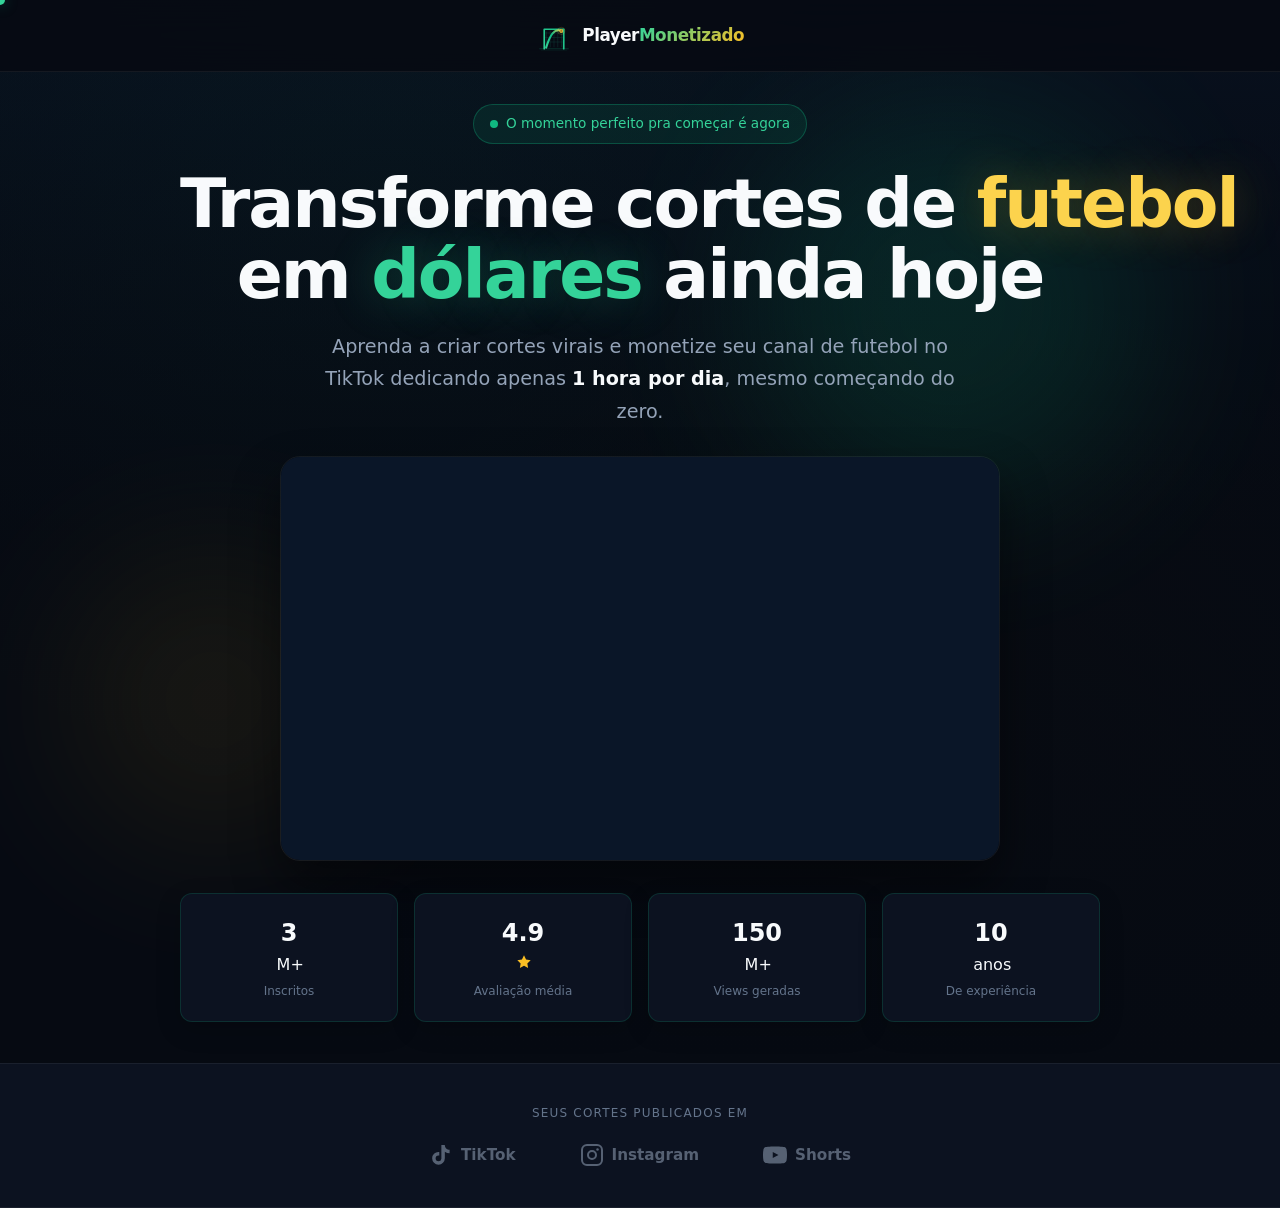
==== index.html @ c1b644a6 "Update asset version and instructor name; change testimonial tag from "Prova social" to "Depoimentos" ====
<!DOCTYPE html>
<html lang="pt-BR">
<head>
  <meta charset="UTF-8">
  <meta name="viewport" content="width=device-width, initial-scale=1.0">
  <meta name="description" content="Player Monetizado. Aprenda a criar cortes virais de futebol e monetize seu canal no TikTok dedicando apenas 1 hora por dia.">
  <title>Player Monetizado</title>
  <meta name="theme-color" content="#060a12">
  <link rel="canonical" href="https://playermonetizado.com.br/">
  <link rel="sitemap" type="application/xml" href="/sitemap.xml">
  <meta property="og:title" content="Player Monetizado">
  <meta property="og:description" content="Plataforma premium para criar, viralizar e monetizar cortes de futebol.">
  <meta property="og:image" content="assets/brand/og-cover.svg">
  <meta property="og:url" content="https://playermonetizado.com.br/">
  <meta property="og:type" content="website">
  <meta property="og:locale" content="pt_BR">
  <meta name="twitter:card" content="summary_large_image">
  <meta name="twitter:title" content="Player Monetizado">
  <meta name="twitter:description" content="Aprenda a criar cortes virais de futebol e monetize seu canal no TikTok.">
  <meta name="twitter:image" content="assets/brand/og-cover.svg">
  <link rel="icon" href="assets/brand/favicon.svg" type="image/svg+xml">
  <script type="application/ld+json">
  {
    "@context": "https://schema.org",
    "@type": "Course",
    "name": "Player Monetizado",
    "description": "Treinamento para transformar lances de futebol em cortes virais e monetizar no TikTok, Reels e Shorts.",
    "url": "https://playermonetizado.com.br/",
    "image": "https://playermonetizado.com.br/assets/brand/og-cover.svg",
    "inLanguage": "pt-BR",
    "provider": {
      "@type": "Person",
      "name": "Lucas João",
      "sameAs": "https://instagram.com/mitplay10"
    },
    "offers": {
      "@type": "Offer",
      "price": "97.00",
      "priceCurrency": "BRL",
      "availability": "https://schema.org/InStock",
      "url": "https://pay.kiwify.com.br/4Q3618c"
    }
  }
  </script>
  <link rel="apple-touch-icon" href="assets/brand/favicon.svg">
  <link rel="preload" href="assets/fonts/sora-latin-800-normal.woff2" as="font" type="font/woff2" crossorigin>
  <link rel="stylesheet" href="css/critical.min.css?v=a1d84f64c5">
  <link rel="stylesheet" href="css/site.min.css?v=a1d84f64c5">
  <meta name="pm-asset-version" content="a1d84f64c5">
</head>
<body>

  <div class="scroll-progress" id="scrollProgress" aria-hidden="true"></div>
  <div class="cursor-glow" id="cursorGlow" aria-hidden="true"></div>
  <div class="cursor-dot" id="cursorDot" aria-hidden="true"></div>



  <!-- Header fixo -->
  <header class="header header--logo-only" id="header">
    <div class="container header__inner">
      <a href="#" class="logo" aria-label="Player Monetizado, início">
        <span class="logo__mark" aria-hidden="true">
          <svg viewBox="0 0 48 48" fill="none" xmlns="http://www.w3.org/2000/svg">
            <defs>
              <linearGradient id="logo-green" x1="8" y1="42" x2="40" y2="12" gradientUnits="userSpaceOnUse">
                <stop stop-color="#34d399"/>
                <stop offset="1" stop-color="#10b981"/>
              </linearGradient>
              <linearGradient id="logo-gold" x1="30" y1="12" x2="38" y2="22" gradientUnits="userSpaceOnUse">
                <stop stop-color="#fbbf24"/>
                <stop offset="1" stop-color="#fcd34d"/>
              </linearGradient>
              <linearGradient id="logo-arc" x1="12" y1="40" x2="36" y2="14" gradientUnits="userSpaceOnUse">
                <stop stop-color="#34d399"/>
                <stop offset=".55" stop-color="#10b981"/>
                <stop offset="1" stop-color="#fcd34d"/>
              </linearGradient>
            </defs>
            <path d="M5 41H43" stroke="#10b981" stroke-opacity=".22" stroke-width="1.5" stroke-linecap="round"/>
            <path d="M7 43H41" stroke="#10b981" stroke-opacity=".1" stroke-width="1" stroke-linecap="round"/>
            <path d="M11 41V15H37V41" stroke="url(#logo-green)" stroke-width="2.25" stroke-linecap="round" stroke-linejoin="round"/>
            <g stroke="#34d399" stroke-width=".7" opacity=".22">
              <path d="M14 18v21M19 16.5v22.5M24 15.5v23.5M29 16.5v22.5M34 18v21"/>
              <path d="M12.5 20h23M12.5 26h23M12.5 32h23"/>
            </g>
            <path d="M13.5 39.5C18.5 24 24 13 33.8 17.2" stroke="url(#logo-arc)" stroke-width="2.75" stroke-linecap="round"/>
            <circle cx="33.8" cy="17.2" r="2.65" fill="url(#logo-gold)"/>
            <path d="M33.8 15v4.4M32 16l3.6 2.5M32 18.4l3.6-2.4" stroke="#060a12" stroke-width=".5" stroke-linecap="round" opacity=".6"/>
            <circle cx="33.8" cy="17.2" r="4.8" stroke="#fcd34d" stroke-opacity=".24" stroke-width="1" fill="none"/>
          </svg>
        </span>
        <span class="logo__wordmark">
          <span class="logo__player">Player</span><span class="logo__monetizado">Monetizado</span>
        </span>
      </a>
    </div>
  </header>

  <main>

    <!-- Hero -->
    <section class="hero" id="hero">
      <div class="hero__bg" aria-hidden="true">
        <div class="hero__video-wrap"></div>
        <div class="hero__overlay"></div>
        <div class="hero__glow hero__glow--1"></div>
        <div class="hero__glow hero__glow--2"></div>
      </div>
      <div class="container hero__layout">
        <div class="hero__content">
        <div class="hero__badge reveal" data-cms="hero.badge">
          <span class="pulse-dot"></span>
          O momento perfeito pra começar é agora
        </div>
        <h1 class="hero__title reveal">
          <span class="hero__title-line">Transforme cortes de <span class="hero__title-accent hero__title-accent--gold" data-cms="hero.titleAccent1">futebol</span></span>
          <span class="hero__title-line">em <span class="hero__title-accent hero__title-accent--green" data-cms="hero.titleAccent2">dólares</span>  ainda hoje
        </h1>
        <p class="hero__subtitle reveal" data-cms="hero.subtitle">
          Aprenda a criar cortes virais e monetize seu canal de futebol no TikTok dedicando apenas <strong>1 hora por dia</strong>, mesmo começando do zero.
        </p>
        <div class="hero__demo reveal" id="vsl">
          <div class="hero-vsl" id="heroVsl" data-vsl-video-id="vid-6a0911f9f38f377fba3e82ea">
            <button type="button" class="vsl-facade" id="vslFacade" aria-label="Assistir apresentação em vídeo">
              <span class="vsl-facade__play">
                <svg viewBox="0 0 24 24" fill="currentColor" aria-hidden="true"><path d="M8 5v14l11-7z"/></svg>
              </span>
            </button>
          </div>
        </div>

        <div class="hero__stats reveal">
          <div class="stat-card">
            <span class="stat-card__value">3</span><span class="stat-card__suffix">M+</span>
            <span class="stat-card__label">Inscritos</span>
          </div>
          <div class="stat-card">
            <span class="stat-card__value">4.9</span><span class="stat-card__suffix"><svg class="icon-star" viewBox="0 0 24 24" aria-hidden="true"><polygon points="12 2 15.09 8.26 22 9.27 17 14.14 18.18 21.02 12 17.77 5.82 21.02 7 14.14 2 9.27 8.91 8.26 12 2"/></svg></span></span>
            <span class="stat-card__label">Avaliação média</span>
          </div>
          <div class="stat-card">
            <span class="stat-card__value">150</span><span class="stat-card__suffix">M+</span>
            <span class="stat-card__label">Views geradas</span>
          </div>
          <div class="stat-card">
            <span class="stat-card__value">10</span><span class="stat-card__suffix"> anos</span>
            <span class="stat-card__label">De experiência</span>
          </div>
        </div>
        </div>
      </div>
    </section>

    <!-- Logos / Social proof -->
    <section class="logos-bar" aria-label="Plataformas e parceiros">
      <div class="container">
        <p class="logos-bar__label">Seus cortes publicados em</p>
        <div class="logos-bar__grid">
          <div class="logo-item">
            <svg class="logo-item__icon" viewBox="0 0 24 24" aria-hidden="true"><path fill="currentColor" d="M19.59 6.69a4.83 4.83 0 01-3.77-4.25V2h-3.45v13.67a2.89 2.89 0 01-2.88 2.5 2.89 2.89 0 01-2.89-2.89 2.89 2.89 0 012.89-2.89c.28 0 .54.04.79.1V9.01a6.27 6.27 0 00-.79-.05 6.34 6.34 0 00-6.34 6.34 6.34 6.34 0 0012.68 0V8.69a8.18 8.18 0 004.77 1.52V6.76a4.85 4.85 0 01-1.01-.07z"/></svg>
            <span>TikTok</span>
          </div>
          <div class="logo-item">
            <svg class="logo-item__icon" viewBox="0 0 24 24" aria-hidden="true" fill="none" stroke="currentColor" stroke-width="2"><rect x="2" y="2" width="20" height="20" rx="5"/><circle cx="12" cy="12" r="4"/><circle cx="17.5" cy="6.5" r="1.25" fill="currentColor" stroke="none"/></svg>
            <span>Instagram</span>
          </div>
          <div class="logo-item">
            <svg class="logo-item__icon" viewBox="0 0 24 24" aria-hidden="true"><path fill="currentColor" d="M23.5 6.2a3 3 0 00-2.1-2.1C19.5 3.5 12 3.5 12 3.5s-7.5 0-9.4.6A3 3 0 00.5 6.2 31 31 0 000 12a31 31 0 00.5 5.8 3 3 0 002.1 2.1c1.9.6 9.4.6 9.4.6s7.5 0 9.4-.6a3 3 0 002.1-2.1A31 31 0 0024 12a31 31 0 00-.5-5.8zM9.75 15.02V8.98L15.5 12l-5.75 3.02z"/></svg>
            <span>Shorts</span>
          </div>
        </div>
      </div>
    </section>
    <section class="depois3minutos hidden">    <!-- Problema -->
      <section class="section section--problem section--grid" id="problema">
        <div class="container">
          <div class="section-header reveal">
            <span class="section-tag">O cenário atual</span>
            <h2 class="section-title">Talvez você já <span class="gradient-text">tenha tentado</span></h2>
          </div>
          <div class="pain-grid">
            <article class="pain-card reveal">
              <div class="pain-card__icon pain-card__icon--down">
                <svg viewBox="0 0 24 24" fill="none" stroke="currentColor" stroke-width="1.5"><polyline points="23 18 13.5 8.5 8.5 13.5 1 6"/><polyline points="17 18 23 18 23 12"/></svg>
              </div>
              <h3>Cortes travados em 200 views</h3>
              <p>Postar cortes sem gancho e sem retenção faz o algoritmo ignorar seu perfil completamente.</p>
            </article>
            <article class="pain-card reveal">
              <div class="pain-card__icon pain-card__icon--alert">
                <svg viewBox="0 0 24 24" fill="none" stroke="currentColor" stroke-width="1.5"><path d="M10.29 3.86L1.82 18a2 2 0 001.71 3h16.94a2 2 0 001.71-3L13.71 3.86a2 2 0 00-3.42 0z"/><line x1="12" y1="9" x2="12" y2="13"/><line x1="12" y1="17" x2="12.01" y2="17"/></svg>
              </div>
              <h3>Horas montando cortes, vídeo derrubado</h3>
              <p>Direitos autorais e músicas erradas derrubam seu corte antes mesmo de viralizar.</p>
            </article>
            <article class="pain-card reveal">
              <div class="pain-card__icon pain-card__icon--target">
                <svg viewBox="0 0 24 24" fill="none" stroke="currentColor" stroke-width="1.5"><circle cx="12" cy="12" r="10"/><circle cx="12" cy="12" r="6"/><circle cx="12" cy="12" r="2"/></svg>
              </div>
              <h3>Algoritmo sem direção</h3>
              <p>Tentar entender o TikTok e Reels sem um método claro é como chutar no escuro.</p>
            </article>
          </div>
          <blockquote class="problem-quote reveal">
            <p>O problema não é o seu esforço. <strong>É o seu método.</strong> No jogo dos cortes no TikTok e Reels, quem não domina a retenção, é ignorado.</p>
          </blockquote>
        </div>
      </section>
  
      <!-- Solução / Método -->
      <section class="section section--solution" id="metodo">
        <div class="container">
          <div class="solution-grid">
            <div class="solution-content reveal">
              <span class="section-tag section-tag--gold">A solução</span>
              <h2 class="section-title" data-cms="course.title">Programa <span class="gradient-text">Player Monetizado</span></h2>
              <p class="section-desc" data-cms="course.description">O treinamento definitivo para transformar sua paixão pelo futebol em um canal de cortes que gera renda em dólares.</p>
              <p data-cms="course.extraText">Condensei anos de testes com cortes virais de futebol em um roteiro que qualquer pessoa pode seguir, mesmo que você nunca tenha postado um corte na vida.</p>
              <div class="solution-highlight">
                <div class="solution-highlight__icon">
                  <svg viewBox="0 0 24 24" fill="none" stroke="currentColor" stroke-width="1.5"><path d="M6 9H4.5a2.5 2.5 0 010-5H6"/><path d="M18 9h1.5a2.5 2.5 0 000-5H18"/><path d="M4 22h16"/><path d="M10 14.66V17c0 .55-.47.98-.97 1.21C7.85 18.75 7 20.24 7 22"/><path d="M14 14.66V17c0 .55.47.98.97 1.21C16.15 18.75 17 20.24 17 22"/><path d="M18 2H6v7a6 6 0 0012 0V2z"/></svg>
                </div>
                <div>
                  <strong data-cms="course.highlightTitle">O futebol não para</strong>
                  <p data-cms="course.highlightText">Brasileirão, Libertadores, Champions, mercado da bola… Todo dia saem lances virais. Quem montar canal de cortes agora capta audiência o ano inteiro.</p>
                </div>
              </div>
              <ul class="check-list" data-cms="course.items">
                <li>Método passo a passo do zero ao avançado</li>
                <li>Cortes de alta retenção que dominam o algoritmo</li>
                <li>Monetização em dólares com múltiplas fontes de renda</li>
                <li>Apenas 1 hora por dia para montar e postar</li>
              </ul>
              <a href="#preco" class="btn btn--primary btn--lg solution-cta checkout-link" data-cms="course.ctaText">Quero montar meu canal de cortes</a>
            </div>
            <div class="solution-visual reveal">
              <div class="glass-card solution-card">
                <div class="solution-card__header">
                  <span class="solution-card__badge">Método validado</span>
                  <span class="solution-card__rating"><svg class="icon-star" viewBox="0 0 24 24" aria-hidden="true"><polygon points="12 2 15.09 8.26 22 9.27 17 14.14 18.18 21.02 12 17.77 5.82 21.02 7 14.14 2 9.27 8.91 8.26 12 2"/></svg> 4.9</span>
                </div>
                <div class="solution-card__metrics">
                  <div class="metric">
                    <span class="metric__value count-up">+340%</span>
                    <span class="metric__label">Retenção média</span>
                  </div>
                  <div class="metric">
                    <span class="metric__value count-up">7 dias</span>
                    <span class="metric__label">Primeiros resultados</span>
                  </div>
                  <div class="metric">
                    <span class="metric__value count-up">100%</span>
                    <span class="metric__label">Online</span>
                  </div>
                </div>
                <div class="solution-card__footer">
                  <span class="inline-check"><svg viewBox="0 0 24 24" fill="none" stroke="currentColor" stroke-width="2.5" aria-hidden="true"><polyline points="20 6 9 17 4 12"/></svg> Acesso imediato após pagamento</span>
                </div>
              </div>
            </div>
          </div>
        </div>
      </section>
  
  
  
  
  
  
  
  
  
  
      <!-- Quem ensina -->
      <section class="section section--instructor" id="instrutor">
        <div class="container">
          <div class="instructor-grid">
            <div class="instructor-visual reveal">
              <a href="https://instagram.com/mitplay10" class="instructor-photo glass-card" target="_blank" rel="noopener noreferrer" data-cms="instructor.photoLink" aria-label="Instagram de Lucas João">
                <img src="assets/edits/lucas-joao.png" alt="Lucas João, criador do Player Monetizado" width="400" height="480" loading="lazy" data-cms="instructor.photo">
                <span class="instructor-photo__ig-bubble">
                  <svg class="instructor-photo__ig-icon" viewBox="0 0 24 24" aria-hidden="true">
                    <defs>
                      <linearGradient id="ig-gradient" x1="0%" y1="100%" x2="100%" y2="0%">
                        <stop offset="0%" stop-color="#feda75"/>
                        <stop offset="25%" stop-color="#fa7e1e"/>
                        <stop offset="50%" stop-color="#d62976"/>
                        <stop offset="75%" stop-color="#962fbf"/>
                        <stop offset="100%" stop-color="#4f5bd5"/>
                      </linearGradient>
                    </defs>
                    <rect x="2" y="2" width="20" height="20" rx="5" fill="none" stroke="url(#ig-gradient)" stroke-width="2"/>
                    <circle cx="12" cy="12" r="4.5" fill="none" stroke="url(#ig-gradient)" stroke-width="2"/>
                    <circle cx="17.4" cy="6.6" r="1.2" fill="url(#ig-gradient)"/>
                  </svg>
                  <span data-cms="instructor.photoBubble">@mitplay10</span>
                </span>
                <div class="instructor-photo__badge">Criador do método</div>
              </a>
            </div>
            <div class="instructor-content reveal">
              <span class="section-tag">Quem ensina</span>
              <h2 class="section-title"><span class="gradient-text" data-cms="instructor.name">Lucas João</span></h2>
              <p class="instructor-lead" data-cms="instructor.bio">Criador do Player Monetizado e especialista em cortes de futebol de alta retenção para TikTok, Reels e Shorts.</p>
              <p data-cms="instructor.bioExtra">Lucas condensou anos de testes com cortes virais de futebol em um método passo a passo, pensado para quem quer começar do zero, montar cortes pelo celular e monetizar com consistência.</p>
              <ul class="instructor-highlights" data-cms="instructor.highlights">
                <li>10+ anos criando conteúdo esportivo</li>
                <li>Método focado em canais de cortes virais</li>
                <li>Alunos monetizando com o Fundo de Criadores</li>
                <li>Suporte via comunidade VIP de Players</li>
              </ul>
            </div>
          </div>
  
          <div class="instructor-stats reveal">
            <div class="about-stat glass-card">
              <span class="about-stat__value">10+</span>
              <span class="about-stat__label">Anos de experiência</span>
            </div>
            <div class="about-stat glass-card">
              <span class="about-stat__value">3M+</span>
              <span class="about-stat__label">Inscritos</span>
            </div>
            <div class="about-stat glass-card">
              <span class="about-stat__value">150M+</span>
              <span class="about-stat__label">Views geradas</span>
            </div>
            <div class="about-stat glass-card">
              <span class="about-stat__value">4.9<svg class="icon-star" viewBox="0 0 24 24" aria-hidden="true"><polygon points="12 2 15.09 8.26 22 9.27 17 14.14 18.18 21.02 12 17.77 5.82 21.02 7 14.14 2 9.27 8.91 8.26 12 2"/></svg></span>
              <span class="about-stat__label">Satisfação</span>
            </div>
          </div>
        </div>
      </section>
  
      <!-- Módulos -->
      <section class="section section--modules section--grid" id="modulos">
        <div class="container">
          <div class="section-header section-header--center reveal">
            <span class="section-tag">Conteúdo do curso</span>
            <h2 class="section-title" data-cms="modules.title">O que você vai <span class="gradient-text">aprender</span></h2>
            <p class="section-desc" data-cms="modules.subtitle">4 módulos completos para dominar canais de cortes de futebol</p>
          </div>
          <div class="modules-grid" data-cms="modules.grid">
            <article class="module-card reveal">
              <div class="module-card__number">01</div>
              <div class="module-card__icon">
                <svg viewBox="0 0 24 24" fill="none" stroke="currentColor" stroke-width="1.5"><circle cx="11" cy="11" r="8"/><path d="M21 21l-4.35-4.35"/></svg>
              </div>
              <h3>Mineração de Conteúdo</h3>
              <p>Onde encontrar lances em 4K e 60fps sem marca d'água e como transformá-los em cortes prontos para viralizar.</p>
              <ul class="module-card__topics">
                <li>Fontes premium de lances</li>
                <li>Setup de canal de cortes</li>
                <li>Nichagem em futebol</li>
              </ul>
            </article>
            <article class="module-card reveal">
              <div class="module-card__number">02</div>
              <div class="module-card__icon">
                <svg viewBox="0 0 24 24" fill="none" stroke="currentColor" stroke-width="1.5"><path d="M15 10l4.553-2.276A1 1 0 0121 8.618v6.764a1 1 0 01-1.447.894L15 14M5 18h8a2 2 0 002-2V8a2 2 0 00-2-2H5a2 2 0 00-2 2v8a2 2 0 002 2z"/></svg>
              </div>
              <h3>Montagem de Cortes</h3>
              <p>Como montar cortes rápidos com gancho forte, legendas que prendem e o timing certo para viralizar no TikTok e Reels.</p>
              <ul class="module-card__topics">
                <li>Ganchos de abertura</li>
                <li>Legendas dinâmicas</li>
                <li>Timing e ritmo viral</li>
              </ul>
            </article>
            <article class="module-card reveal">
              <div class="module-card__number">03</div>
              <div class="module-card__icon">
                <svg viewBox="0 0 24 24" fill="none" stroke="currentColor" stroke-width="1.5"><path d="M13 10V3L4 14h7v7l9-11h-7z"/></svg>
              </div>
              <h3>Viralização de Cortes</h3>
              <p>O gancho de 3 segundos: como fazer o espectador assistir o corte até o final e compartilhar.</p>
              <ul class="module-card__topics">
                <li>Ganchos de 3 segundos</li>
                <li>Retenção máxima</li>
                <li>Engajamento estratégico</li>
              </ul>
            </article>
            <article class="module-card reveal">
              <div class="module-card__number">04</div>
              <div class="module-card__icon">
                <svg viewBox="0 0 24 24" fill="none" stroke="currentColor" stroke-width="1.5"><path d="M12 8c-1.657 0-3 .895-3 2s1.343 2 3 2 3 .895 3 2-1.343 2-3 2m0-8c1.11 0 2.08.402 2.599 1M12 8V7m0 1v8m0 0v1m0-1c-1.11 0-2.08-.402-2.599-1M21 12a9 9 0 11-18 0 9 9 0 0118 0z"/></svg>
              </div>
              <h3>Monetização e Parcerias</h3>
              <p>Como monetizar seu canal de cortes com Fundo de Criadores, parcerias e afiliados.</p>
              <ul class="module-card__topics">
                <li>Fundo de Criadores</li>
                <li>Parcerias estratégicas</li>
                <li>Monetização em dólares</li>
              </ul>
            </article>
          </div>
        </div>
      </section>
  
      <!-- Depoimentos -->
      <section class="section section--results" id="depoimentos">
        <div class="container">
          <div class="section-header section-header--center reveal">
            <span class="section-tag" data-cms="testimonials.tag">Depoimentos</span>
            <h2 class="section-title" data-cms="testimonials.title">O que nossos alunos <span class="gradient-text">dizem</span></h2>
            <p class="section-desc" data-cms="testimonials.subtitle">Criadores de cortes que já aplicaram o método</p>
          </div>

          <div class="social-proof reveal">
            <div class="social-proof__intro">
              <h3 class="social-proof__title">Prints reais no WhatsApp</h3>
              <p class="social-proof__desc">Conversas enviadas pelos alunos com pagamentos e resultados reais</p>
            </div>

            <div class="social-proof-slider" id="socialProofSlider">
              <div class="social-proof-slider__frame">
                <button type="button" class="social-proof-slider__nav social-proof-slider__nav--prev" aria-label="Prova anterior">
                  <svg viewBox="0 0 24 24" aria-hidden="true"><path d="M15 18l-6-6 6-6" fill="none" stroke="currentColor" stroke-width="2" stroke-linecap="round" stroke-linejoin="round"/></svg>
                </button>

                <div class="social-proof-slider__viewport">
                  <ul class="social-proof-slider__track" id="socialProofTrack" aria-live="polite">
                    <li class="social-proof-slide is-active">
                      <figure class="social-proof-slide__frame glass-card">
                        <img src="assets/social-proof/jose-pereira.png" alt="Print de WhatsApp de José Pereira mostrando pagamento de R$ 9.357,48 da TikTok" width="390" height="844" loading="eager" decoding="async">
                        <figcaption>
                          <strong>José Pereira</strong>
                          <span>R$ 9.357,48 · Recompensas de Criador</span>
                        </figcaption>
                      </figure>
                    </li>
                    <li class="social-proof-slide" aria-hidden="true">
                      <figure class="social-proof-slide__frame glass-card">
                        <img src="assets/social-proof/fernando-morais.png" alt="Print de WhatsApp de Fernando Morais mostrando pagamento de USD 110,23" width="390" height="844" loading="lazy" decoding="async">
                        <figcaption>
                          <strong>Fernando Morais</strong>
                          <span>USD 110,23 · Primeiro pagamento em dólar</span>
                        </figcaption>
                      </figure>
                    </li>
                    <li class="social-proof-slide" aria-hidden="true">
                      <figure class="social-proof-slide__frame glass-card">
                        <img src="assets/social-proof/alexandre-silva.png" alt="Print de WhatsApp de Alexandre Silva mostrando corte com 2,1 milhões de curtidas" width="390" height="844" loading="lazy" decoding="async">
                        <figcaption>
                          <strong>Alexandre Silva</strong>
                          <span>2,1M curtidas · 100% pelo celular</span>
                        </figcaption>
                      </figure>
                    </li>
                  </ul>
                </div>

                <button type="button" class="social-proof-slider__nav social-proof-slider__nav--next" aria-label="Próxima prova">
                  <svg viewBox="0 0 24 24" aria-hidden="true"><path d="M9 18l6-6-6-6" fill="none" stroke="currentColor" stroke-width="2" stroke-linecap="round" stroke-linejoin="round"/></svg>
                </button>
              </div>
            </div>
          </div>

          <div class="testimonials-marquee reveal">
            <div class="testimonials-marquee__viewport">
              <div class="testimonials-marquee__track" id="testimonialsTrack" data-cms="testimonials.grid">
            <article class="testimonial-card glass-card reveal">
              <header class="testimonial-card__header">
                <img src="assets/testimonials/felipe.png" alt="Felipe Morais" class="testimonial-card__avatar" width="56" height="56" loading="eager" decoding="async">
                <div class="testimonial-card__author">
                  <strong>Felipe Morais</strong>
                  <span><span class="count-up">15</span> min por corte · <span class="count-up" data-count="100" data-suffix="%">0</span> celular</span>
                </div>
              </header>
              <div class="testimonial-card__stars" aria-label="5 estrelas">
                <svg class="icon-star" viewBox="0 0 24 24" aria-hidden="true"><polygon points="12 2 15.09 8.26 22 9.27 17 14.14 18.18 21.02 12 17.77 5.82 21.02 7 14.14 2 9.27 8.91 8.26 12 2"/></svg>
                <svg class="icon-star" viewBox="0 0 24 24" aria-hidden="true"><polygon points="12 2 15.09 8.26 22 9.27 17 14.14 18.18 21.02 12 17.77 5.82 21.02 7 14.14 2 9.27 8.91 8.26 12 2"/></svg>
                <svg class="icon-star" viewBox="0 0 24 24" aria-hidden="true"><polygon points="12 2 15.09 8.26 22 9.27 17 14.14 18.18 21.02 12 17.77 5.82 21.02 7 14.14 2 9.27 8.91 8.26 12 2"/></svg>
                <svg class="icon-star" viewBox="0 0 24 24" aria-hidden="true"><polygon points="12 2 15.09 8.26 22 9.27 17 14.14 18.18 21.02 12 17.77 5.82 21.02 7 14.14 2 9.27 8.91 8.26 12 2"/></svg>
                <svg class="icon-star" viewBox="0 0 24 24" aria-hidden="true"><polygon points="12 2 15.09 8.26 22 9.27 17 14.14 18.18 21.02 12 17.77 5.82 21.02 7 14.14 2 9.27 8.91 8.26 12 2"/></svg>
              </div>
              <p>"Achei que precisava de PC, mas monto meus cortes pelo celular em 15 min."</p>
            </article>
            <article class="testimonial-card glass-card reveal">
              <header class="testimonial-card__header">
                <img src="assets/testimonials/henrique.png" alt="Henrique Souza" class="testimonial-card__avatar" width="56" height="56" loading="eager" decoding="async">
                <div class="testimonial-card__author">
                  <strong>Henrique Souza</strong>
                  <span>R$<span class="count-up" data-count="10" data-suffix="K+">10</span>/mês · Fundo de Criadores</span>
                </div>
              </header>
              <div class="testimonial-card__stars" aria-label="5 estrelas">
                <svg class="icon-star" viewBox="0 0 24 24" aria-hidden="true"><polygon points="12 2 15.09 8.26 22 9.27 17 14.14 18.18 21.02 12 17.77 5.82 21.02 7 14.14 2 9.27 8.91 8.26 12 2"/></svg>
                <svg class="icon-star" viewBox="0 0 24 24" aria-hidden="true"><polygon points="12 2 15.09 8.26 22 9.27 17 14.14 18.18 21.02 12 17.77 5.82 21.02 7 14.14 2 9.27 8.91 8.26 12 2"/></svg>
                <svg class="icon-star" viewBox="0 0 24 24" aria-hidden="true"><polygon points="12 2 15.09 8.26 22 9.27 17 14.14 18.18 21.02 12 17.77 5.82 21.02 7 14.14 2 9.27 8.91 8.26 12 2"/></svg>
                <svg class="icon-star" viewBox="0 0 24 24" aria-hidden="true"><polygon points="12 2 15.09 8.26 22 9.27 17 14.14 18.18 21.02 12 17.77 5.82 21.02 7 14.14 2 9.27 8.91 8.26 12 2"/></svg>
                <svg class="icon-star" viewBox="0 0 24 24" aria-hidden="true"><polygon points="12 2 15.09 8.26 22 9.27 17 14.14 18.18 21.02 12 17.77 5.82 21.02 7 14.14 2 9.27 8.91 8.26 12 2"/></svg>
              </div>
              <p>"Já estou faturando mais de R$<span class="count-up" data-count="10000" data-decimals="0">0</span> por mês postando cortes de futebol!"</p>
            </article>
            <article class="testimonial-card glass-card reveal">
              <header class="testimonial-card__header">
                <img src="assets/testimonials/rafael.png" alt="Rafael Costa" class="testimonial-card__avatar" width="56" height="56" loading="eager" decoding="async">
                <div class="testimonial-card__author">
                  <strong>Rafael Costa</strong>
                  <span><span class="count-up" data-count="80" data-suffix="K">80</span> views · <span class="count-up">14</span> dias</span>
                </div>
              </header>
              <div class="testimonial-card__stars" aria-label="5 estrelas">
                <svg class="icon-star" viewBox="0 0 24 24" aria-hidden="true"><polygon points="12 2 15.09 8.26 22 9.27 17 14.14 18.18 21.02 12 17.77 5.82 21.02 7 14.14 2 9.27 8.91 8.26 12 2"/></svg>
                <svg class="icon-star" viewBox="0 0 24 24" aria-hidden="true"><polygon points="12 2 15.09 8.26 22 9.27 17 14.14 18.18 21.02 12 17.77 5.82 21.02 7 14.14 2 9.27 8.91 8.26 12 2"/></svg>
                <svg class="icon-star" viewBox="0 0 24 24" aria-hidden="true"><polygon points="12 2 15.09 8.26 22 9.27 17 14.14 18.18 21.02 12 17.77 5.82 21.02 7 14.14 2 9.27 8.91 8.26 12 2"/></svg>
                <svg class="icon-star" viewBox="0 0 24 24" aria-hidden="true"><polygon points="12 2 15.09 8.26 22 9.27 17 14.14 18.18 21.02 12 17.77 5.82 21.02 7 14.14 2 9.27 8.91 8.26 12 2"/></svg>
                <svg class="icon-star" viewBox="0 0 24 24" aria-hidden="true"><polygon points="12 2 15.09 8.26 22 9.27 17 14.14 18.18 21.02 12 17.77 5.82 21.02 7 14.14 2 9.27 8.91 8.26 12 2"/></svg>
              </div>
              <p>"Em 2 semanas meu corte passou de <span class="count-up">300</span> views para <span class="count-up" data-count="80" data-suffix=" mil">80</span>. O gancho de 3 segundos mudou tudo."</p>
            </article>
            <article class="testimonial-card glass-card reveal">
              <header class="testimonial-card__header">
                <img src="assets/testimonials/pedro.png" alt="Pedro Almeida" class="testimonial-card__avatar" width="56" height="56" loading="eager" decoding="async">
                <div class="testimonial-card__author">
                  <strong>Pedro Almeida</strong>
                  <span>Primeiro corte · <span class="count-up">3</span> dias</span>
                </div>
              </header>
              <div class="testimonial-card__stars" aria-label="5 estrelas">
                <svg class="icon-star" viewBox="0 0 24 24" aria-hidden="true"><polygon points="12 2 15.09 8.26 22 9.27 17 14.14 18.18 21.02 12 17.77 5.82 21.02 7 14.14 2 9.27 8.91 8.26 12 2"/></svg>
                <svg class="icon-star" viewBox="0 0 24 24" aria-hidden="true"><polygon points="12 2 15.09 8.26 22 9.27 17 14.14 18.18 21.02 12 17.77 5.82 21.02 7 14.14 2 9.27 8.91 8.26 12 2"/></svg>
                <svg class="icon-star" viewBox="0 0 24 24" aria-hidden="true"><polygon points="12 2 15.09 8.26 22 9.27 17 14.14 18.18 21.02 12 17.77 5.82 21.02 7 14.14 2 9.27 8.91 8.26 12 2"/></svg>
                <svg class="icon-star" viewBox="0 0 24 24" aria-hidden="true"><polygon points="12 2 15.09 8.26 22 9.27 17 14.14 18.18 21.02 12 17.77 5.82 21.02 7 14.14 2 9.27 8.91 8.26 12 2"/></svg>
                <svg class="icon-star" viewBox="0 0 24 24" aria-hidden="true"><polygon points="12 2 15.09 8.26 22 9.27 17 14.14 18.18 21.02 12 17.77 5.82 21.02 7 14.14 2 9.27 8.91 8.26 12 2"/></svg>
              </div>
              <p>"Comecei do zero e no terceiro dia já tinha meu primeiro corte no ar. O passo a passo é muito claro."</p>
            </article>
            <article class="testimonial-card glass-card reveal">
              <header class="testimonial-card__header">
                <img src="assets/testimonials/marcos.png" alt="Marcos Vieira" class="testimonial-card__avatar" width="56" height="56" loading="eager" decoding="async">
                <div class="testimonial-card__author">
                  <strong>Marcos Vieira</strong>
                  <span><span class="count-up">52</span> anos · Canal novo</span>
                </div>
              </header>
              <div class="testimonial-card__stars" aria-label="5 estrelas">
                <svg class="icon-star" viewBox="0 0 24 24" aria-hidden="true"><polygon points="12 2 15.09 8.26 22 9.27 17 14.14 18.18 21.02 12 17.77 5.82 21.02 7 14.14 2 9.27 8.91 8.26 12 2"/></svg>
                <svg class="icon-star" viewBox="0 0 24 24" aria-hidden="true"><polygon points="12 2 15.09 8.26 22 9.27 17 14.14 18.18 21.02 12 17.77 5.82 21.02 7 14.14 2 9.27 8.91 8.26 12 2"/></svg>
                <svg class="icon-star" viewBox="0 0 24 24" aria-hidden="true"><polygon points="12 2 15.09 8.26 22 9.27 17 14.14 18.18 21.02 12 17.77 5.82 21.02 7 14.14 2 9.27 8.91 8.26 12 2"/></svg>
                <svg class="icon-star" viewBox="0 0 24 24" aria-hidden="true"><polygon points="12 2 15.09 8.26 22 9.27 17 14.14 18.18 21.02 12 17.77 5.82 21.02 7 14.14 2 9.27 8.91 8.26 12 2"/></svg>
                <svg class="icon-star" viewBox="0 0 24 24" aria-hidden="true"><polygon points="12 2 15.09 8.26 22 9.27 17 14.14 18.18 21.02 12 17.77 5.82 21.02 7 14.14 2 9.27 8.91 8.26 12 2"/></svg>
              </div>
              <p>"Achei que era tarde demais, mas em um mês meu canal já estava no Fundo de Criadores. Valeu cada centavo."</p>
            </article>
            <article class="testimonial-card glass-card reveal">
              <header class="testimonial-card__header">
                <img src="assets/testimonials/lucas-tanaka.png" alt="Lucas Tanaka" class="testimonial-card__avatar" width="56" height="56" loading="eager" decoding="async">
                <div class="testimonial-card__author">
                  <strong>Lucas Tanaka</strong>
                  <span><span class="count-up" data-count="120" data-suffix="K">120</span> views · <span class="count-up">1</span> corte</span>
                </div>
              </header>
              <div class="testimonial-card__stars" aria-label="5 estrelas">
                <svg class="icon-star" viewBox="0 0 24 24" aria-hidden="true"><polygon points="12 2 15.09 8.26 22 9.27 17 14.14 18.18 21.02 12 17.77 5.82 21.02 7 14.14 2 9.27 8.91 8.26 12 2"/></svg>
                <svg class="icon-star" viewBox="0 0 24 24" aria-hidden="true"><polygon points="12 2 15.09 8.26 22 9.27 17 14.14 18.18 21.02 12 17.77 5.82 21.02 7 14.14 2 9.27 8.91 8.26 12 2"/></svg>
                <svg class="icon-star" viewBox="0 0 24 24" aria-hidden="true"><polygon points="12 2 15.09 8.26 22 9.27 17 14.14 18.18 21.02 12 17.77 5.82 21.02 7 14.14 2 9.27 8.91 8.26 12 2"/></svg>
                <svg class="icon-star" viewBox="0 0 24 24" aria-hidden="true"><polygon points="12 2 15.09 8.26 22 9.27 17 14.14 18.18 21.02 12 17.77 5.82 21.02 7 14.14 2 9.27 8.91 8.26 12 2"/></svg>
                <svg class="icon-star" viewBox="0 0 24 24" aria-hidden="true"><polygon points="12 2 15.09 8.26 22 9.27 17 14.14 18.18 21.02 12 17.77 5.82 21.02 7 14.14 2 9.27 8.91 8.26 12 2"/></svg>
              </div>
              <p>"Postei um único corte seguindo o método e explodiu. Nunca imaginei que seria tão simples."</p>
            </article>
              </div>
            </div>
          </div>
          <p class="results-disclaimer reveal" data-cms="testimonials.disclaimer">* Resultados variam conforme dedicação, nicho e plataforma. Depoimentos reais de alunos.</p>
        </div>
      </section>
      <!-- Bônus -->
      <section class="section section--bonus" id="bonus">
        <div class="container">
          <div class="section-header section-header--center reveal">
            <span class="section-tag section-tag--gold">Bônus exclusivos</span>
            <h2 class="section-title">Incluso no seu <span class="gradient-text">acesso</span></h2>
            <p class="section-desc">Materiais que, vendidos separadamente, ultrapassariam R$ 528,90</p>
          </div>
          <div class="bonus-grid" data-cms="offer.bonuses">
            <article class="bonus-card reveal">
              <div class="bonus-card__value">R$ 297,90</div>
              <div class="bonus-card__icon">
                <svg viewBox="0 0 24 24" fill="none" stroke="currentColor" stroke-width="1.5"><rect x="2" y="3" width="20" height="14" rx="2"/><line x1="8" y1="21" x2="16" y2="21"/><line x1="12" y1="17" x2="12" y2="21"/></svg>
              </div>
              <h3>Crescimento Acelerado no YouTube</h3>
              <p>Treinamento completo para criar canal profissional do zero, monetizar rapidamente e viralizar com 10 anos de experiência condensados.</p>
            </article>
            <article class="bonus-card reveal">
              <div class="bonus-card__value">R$ 87,00</div>
              <div class="bonus-card__icon">
                <svg viewBox="0 0 24 24" fill="none" stroke="currentColor" stroke-width="1.5"><path d="M12 3l1.5 4.5L18 9l-4.5 1.5L12 15l-1.5-4.5L6 9l4.5-1.5L12 3z"/><path d="M19 13l.75 2.25L22 16l-2.25.75L19 19l-.75-2.25L16 16l2.25-.75L19 13z"/></svg>
              </div>
              <h3>Pack de Overlays Premium</h3>
              <p>Raios, texturas e efeitos prontos para usar nos seus cortes.</p>
            </article>
            <article class="bonus-card reveal">
              <div class="bonus-card__value">R$ 47,00</div>
              <div class="bonus-card__icon">
                <svg viewBox="0 0 24 24" fill="none" stroke="currentColor" stroke-width="1.5"><path d="M9 18V5l12-2v13"/><circle cx="6" cy="18" r="3"/><circle cx="18" cy="16" r="3"/></svg>
              </div>
              <h3>Lista de Músicas Hype</h3>
              <p>As trilhas que estão em alta e não dão bloqueio de copyright.</p>
            </article>
            <article class="bonus-card reveal">
              <div class="bonus-card__value">R$ 97,00</div>
              <div class="bonus-card__icon">
                <svg viewBox="0 0 24 24" fill="none" stroke="currentColor" stroke-width="1.5"><path d="M17 21v-2a4 4 0 00-4-4H5a4 4 0 00-4 4v2"/><circle cx="9" cy="7" r="4"/><path d="M23 21v-2a4 4 0 00-3-3.87"/><path d="M16 3.13a4 4 0 010 7.75"/></svg>
              </div>
              <h3>Comunidade de Players</h3>
              <p>Acesso ao grupo VIP para networking, suporte e troca de estratégias.</p>
            </article>
          </div>
        </div>
      </section>
      <!-- Preço -->
      <section class="section section--pricing" id="preco">
        <div class="container">
          <div class="section-header section-header--center reveal">
            <span class="section-tag">Investimento</span>
            <h2 class="section-title">Quanto vale sua <span class="gradient-text">liberdade</span>?</h2>
            <p class="section-desc">Trabalhe de qualquer lugar postando cortes de futebol de um esporte que você já ama</p>
          </div>
          <div class="pricing-wrapper reveal">
            <div class="pricing-card glass-card">
              <div class="pricing-card__badge" data-cms="offer.badge">Oferta de lançamento</div>
              <h3 class="pricing-card__title" data-cms="offer.productName">Player Monetizado</h3>
              <p class="pricing-card__subtitle" data-cms="offer.productSubtitle">Acesso completo + todos os bônus</p>
              <div class="pricing-card__price">
                <span class="pricing-card__installments" data-cms="offer.installments">12x de R$ 10,03</span>
                <span class="pricing-card__amount" data-cms="offer.currentPrice">R$ 97,00 à vista</span>
              </div>
              <ul class="pricing-card__features">
                <li>4 módulos completos de treinamento</li>
                <li>4 bônus exclusivos (R$ 528,90 de valor)</li>
                <li>Comunidade VIP de Players</li>
                <li>Atualizações gratuitas</li>
                <li>Acesso imediato e vitalício</li>
                <li>Garantia incondicional de 7 dias</li>
              </ul>
              <a href="https://pay.kiwify.com.br/4Q3618c" class="btn btn--primary btn--lg btn--glow btn--block checkout-link" id="checkoutBtn" data-cms="buttons.checkoutText">
                Sim, quero gerar caixa rápido
              </a>
              <div class="pricing-card__secure">
                <svg width="16" height="16" viewBox="0 0 24 24" fill="none" stroke="currentColor" stroke-width="2"><rect x="3" y="11" width="18" height="11" rx="2"/><path d="M7 11V7a5 5 0 0110 0v4"/></svg>
                Pagamento 100% seguro via Kiwify
              </div>
              <div class="pricing-card__comparison">
                <span>Curso comum: <s>R$ 297</s></span>
                <span>Mentoria: <s>R$ 2.000+</s></span>
              </div>
            </div>
            <div class="pricing-guarantee">
              <div class="guarantee-seal">
                <div class="guarantee-seal__icon">
                  <svg viewBox="0 0 24 24" fill="none" stroke="currentColor" stroke-width="1.5"><path d="M12 22s8-4 8-10V5l-8-3-8 3v7c0 6 8 10 8 10z"/></svg>
                </div>
                <div class="guarantee-seal__days">7</div>
                <div class="guarantee-seal__text">DIAS</div>
              </div>
              <h3>Garantia de Risco Zero</h3>
              <p data-cms="offer.guaranteeText">Você tem 7 dias para testar o método. Se não aprender a criar cortes de alta retenção ou não gostar do conteúdo, devolvemos 100% do seu dinheiro. Sem perguntas.</p>
              <a href="https://pay.kiwify.com.br/4Q3618c" class="btn btn--outline btn--lg">Quero começar com risco zero</a>
            </div>
          </div>
        </div>
      </section>
  
      <!-- FAQ -->
      <section class="section section--faq" id="faq">
        <div class="container container--narrow">
          <div class="section-header section-header--center reveal">
            <span class="section-tag">Dúvidas</span>
            <h2 class="section-title" data-cms="faq.title">Perguntas <span class="gradient-text">frequentes</span></h2>
          </div>
          <div class="faq-list" id="faqList" data-cms="faq.list">
            <details class="faq-item reveal">
              <summary class="faq-item__question">
                Preciso aparecer nos vídeos?
                <span class="faq-item__icon" aria-hidden="true"></span>
              </summary>
              <div class="faq-item__answer">
                <p>Não. O método é 100% focado em canais de cortes de futebol sem aparecer. Você trabalha apenas com lances, montagem e postagem estratégica.</p>
              </div>
            </details>
            <details class="faq-item reveal">
              <summary class="faq-item__question">
                Consigo fazer apenas pelo celular?
                <span class="faq-item__icon" aria-hidden="true"></span>
              </summary>
              <div class="faq-item__answer">
                <p>Sim. Todo o processo, da mineração de lances à montagem e postagem dos cortes, pode ser feito direto pelo celular.</p>
              </div>
            </details>
            <details class="faq-item reveal">
              <summary class="faq-item__question">
                Como recebo o acesso?
                <span class="faq-item__icon" aria-hidden="true"></span>
              </summary>
              <div class="faq-item__answer">
                <p>Imediatamente no seu e-mail após a confirmação do pagamento. O acesso é instantâneo e vitalício.</p>
              </div>
            </details>
            <details class="faq-item reveal">
              <summary class="faq-item__question">
                Preciso saber editar vídeos?
                <span class="faq-item__icon" aria-hidden="true"></span>
              </summary>
              <div class="faq-item__answer">
                <p>Não. O método foi criado para iniciantes absolutos. Você aprende a montar cortes do zero, passo a passo, mesmo que nunca tenha publicado um vídeo.</p>
              </div>
            </details>
            <details class="faq-item reveal">
              <summary class="faq-item__question">
                Quanto tempo por dia preciso dedicar?
                <span class="faq-item__icon" aria-hidden="true"></span>
              </summary>
              <div class="faq-item__answer">
                <p>Apenas 1 hora por dia é suficiente para montar, postar e manter consistência no seu canal de cortes.</p>
              </div>
            </details>
            <details class="faq-item reveal">
              <summary class="faq-item__question">
                E se eu não gostar do curso?
                <span class="faq-item__icon" aria-hidden="true"></span>
              </summary>
              <div class="faq-item__answer">
                <p>Você tem 7 dias de garantia incondicional. Se não gostar, basta solicitar o reembolso e devolvemos 100% do valor. Sem perguntas.</p>
              </div>
            </details>
          </div>
        </div>
      </section>
  
      <!-- CTA Final -->
      <section class="section section--cta-final">
        <div class="container">
          <div class="cta-final glass-card reveal">
            <div class="cta-final__glow" aria-hidden="true"></div>
            <h2>Pronto para monetizar seus <span class="gradient-text">cortes</span>?</h2>
            <p>Comece agora e posicione seu canal de futebol ainda hoje.</p>
            <a href="https://pay.kiwify.com.br/4Q3618c" class="btn btn--primary btn--lg btn--glow checkout-link" data-cms="buttons.finalCta">Garantir minha vaga agora</a>
            <span class="cta-final__note">Acesso imediato após o pagamento · Garantia de 7 dias</span>
          </div>
        </div>
      </section>
  
  <!-- Footer -->
  <footer class="footer">
    <div class="container footer__inner">
      <div class="footer__brand">
        <a href="#" class="logo logo--footer" aria-label="Player Monetizado, início">
          <span class="logo__mark" aria-hidden="true">
            <svg viewBox="0 0 48 48" fill="none" xmlns="http://www.w3.org/2000/svg">
              <defs>
                <linearGradient id="footer-green" x1="8" y1="42" x2="40" y2="12" gradientUnits="userSpaceOnUse">
                  <stop stop-color="#34d399"/>
                  <stop offset="1" stop-color="#10b981"/>
                </linearGradient>
                <linearGradient id="footer-gold" x1="30" y1="12" x2="38" y2="22" gradientUnits="userSpaceOnUse">
                  <stop stop-color="#fbbf24"/>
                  <stop offset="1" stop-color="#fcd34d"/>
                </linearGradient>
                <linearGradient id="footer-arc" x1="12" y1="40" x2="36" y2="14" gradientUnits="userSpaceOnUse">
                  <stop stop-color="#34d399"/>
                  <stop offset=".55" stop-color="#10b981"/>
                  <stop offset="1" stop-color="#fcd34d"/>
                </linearGradient>
              </defs>
              <path d="M5 41H43" stroke="#10b981" stroke-opacity=".22" stroke-width="1.5" stroke-linecap="round"/>
              <path d="M7 43H41" stroke="#10b981" stroke-opacity=".1" stroke-width="1" stroke-linecap="round"/>
              <path d="M11 41V15H37V41" stroke="url(#footer-green)" stroke-width="2.25" stroke-linecap="round" stroke-linejoin="round"/>
              <g stroke="#34d399" stroke-width=".7" opacity=".22">
                <path d="M14 18v21M19 16.5v22.5M24 15.5v23.5M29 16.5v22.5M34 18v21"/>
                <path d="M12.5 20h23M12.5 26h23M12.5 32h23"/>
              </g>
              <path d="M13.5 39.5C18.5 24 24 13 33.8 17.2" stroke="url(#footer-arc)" stroke-width="2.75" stroke-linecap="round"/>
              <circle cx="33.8" cy="17.2" r="2.65" fill="url(#footer-gold)"/>
              <path d="M33.8 15v4.4M32 16l3.6 2.5M32 18.4l3.6-2.4" stroke="#060a12" stroke-width=".5" stroke-linecap="round" opacity=".6"/>
              <circle cx="33.8" cy="17.2" r="4.8" stroke="#fcd34d" stroke-opacity=".24" stroke-width="1" fill="none"/>
            </svg>
          </span>
          <span class="logo__wordmark">
            <span class="logo__player">Player</span><span class="logo__monetizado">Monetizado</span>
          </span>
        </a>
        <p data-cms="footer.tagline">Transformando cortes de futebol em renda digital.</p>
      </div>
      <div class="footer__links" data-cms="footer.links">
        <a href="politica-privacidade.html">Política de Privacidade</a>
        <a href="contato.html">Contato</a>
        <a href="termos-de-uso.html">Termos de Uso</a>
      </div>
      <p class="footer__copy" data-cms="footer.copyright">&copy; 2026 Player Monetizado. Todos os direitos reservados.</p>
    </div>
  </footer>


  <!-- Barra fixa inferior -->
  <div class="sticky-cta" id="stickyCta">
    <div class="container sticky-cta__inner">
      <div class="sticky-cta__info">
        <span class="sticky-cta__price" data-cms="offer.stickyPrice">12x de R$ 10,03</span>
        <span class="sticky-cta__spots">Turma de lançamento · Garantia 7 dias</span>
      </div>
      <a href="https://pay.kiwify.com.br/4Q3618c" class="btn btn--primary btn--sm checkout-link" data-cms="buttons.stickyCta">Comprar agora</a>
    </div>
  </div>

    </main>
  </section>

  <script src="js/config.min.js?v=a1d84f64c5" defer></script>
  <script src="js/site.min.js?v=a1d84f64c5" defer></script>
</body>
</html>
---- css/site.min.css ----
@font-face{font-family:Inter;font-style:normal;font-weight:400;font-display:swap;src:url('../assets/fonts/inter-latin-400-normal.woff2') format('woff2')}@font-face{font-family:Inter;font-style:normal;font-weight:500;font-display:swap;src:url('../assets/fonts/inter-latin-500-normal.woff2') format('woff2')}@font-face{font-family:Inter;font-style:normal;font-weight:600;font-display:swap;src:url('../assets/fonts/inter-latin-600-normal.woff2') format('woff2')}@font-face{font-family:Inter;font-style:normal;font-weight:700;font-display:swap;src:url('../assets/fonts/inter-latin-700-normal.woff2') format('woff2')}@font-face{font-family:Sora;font-style:normal;font-weight:600;font-display:swap;src:url('../assets/fonts/sora-latin-600-normal.woff2') format('woff2')}@font-face{font-family:Sora;font-style:normal;font-weight:700;font-display:swap;src:url('../assets/fonts/sora-latin-700-normal.woff2') format('woff2')}@font-face{font-family:Sora;font-style:normal;font-weight:800;font-display:swap;src:url('../assets/fonts/sora-latin-800-normal.woff2') format('woff2')}:root{--bg-primary:#060a12;--bg-secondary:#0c1220;--bg-tertiary:#111827;--card-green:#0b1a1c;--card-marine:#111820;--card-gradient:linear-gradient(160deg, #0b1a1c 0%, #0c1220 45%, #111820 100%);--card-gradient-hover:linear-gradient(160deg, #0e2226 0%, #0e1624 45%, #151c28 100%);--card-border-hover:linear-gradient(160deg, rgba(52, 211, 153, 0.55) 0%, rgba(12, 18, 32, 0.9) 55%, rgba(17, 24, 32, 1) 100%);--card-blue:#0c1220;--card-blue-hover:#111827;--bg-card:var(--card-gradient);--bg-glass:rgba(255, 255, 255, 0.05);--accent-green:#10b981;--accent-green-light:#34d399;--accent-green-dark:#059669;--accent-gold:#fbbf24;--accent-gold-light:#fcd34d;--accent-blue:#3b82f6;--text-primary:#f8fafc;--text-secondary:#94a3b8;--text-muted:#64748b;--border-subtle:rgba(255, 255, 255, 0.06);--border-accent:rgba(16, 185, 129, 0.3);--glow-green:rgba(16, 185, 129, 0.35);--glow-gold:rgba(251, 191, 36, 0.25);--font-display:'Sora',system-ui,sans-serif;--font-body:'Inter',system-ui,sans-serif;--section-padding:clamp(2.5rem, 5vw, 4rem);--container-max:1200px;--container-narrow:760px;--radius-sm:8px;--radius-md:12px;--radius-lg:20px;--radius-xl:28px;--ease-out:cubic-bezier(0.16, 1, 0.3, 1);--transition-fast:0.2s var(--ease-out);--transition-base:0.35s var(--ease-out);--transition-slow:0.6s var(--ease-out);--header-height:72px;--urgency-height:0px;--sticky-cta-height:64px}*,::after,::before{box-sizing:border-box;margin:0;padding:0}html{scroll-behavior:smooth;scroll-padding-top:calc(var(--header-height) + var(--urgency-height) + 16px)}body{font-family:var(--font-body);font-size:16px;line-height:1.6;color:var(--text-primary);background:var(--bg-primary);overflow-x:hidden;-webkit-font-smoothing:antialiased}::selection{background-color:rgba(16,185,129,.34);color:#ecfdf5;text-shadow:0 0 14px rgba(52,211,153,.35)}::-moz-selection{background-color:rgba(16,185,129,.34);color:#ecfdf5;text-shadow:0 0 14px rgba(52,211,153,.35)}.gradient-text::selection,.hero__title-accent::selection,.logo__player::selection{background-color:rgba(251,191,36,.38);color:#fffbeb;text-shadow:0 0 12px rgba(252,211,77,.45)}.gradient-text::-moz-selection,.hero__title-accent::-moz-selection,.logo__player::-moz-selection{background-color:rgba(251,191,36,.38);color:#fffbeb;text-shadow:0 0 12px rgba(252,211,77,.45)}img::-moz-selection,img::selection{background-color:transparent;color:inherit;text-shadow:none}img{max-width:100%;height:auto;display:block}a{color:inherit;text-decoration:none}ul{list-style:none}button{font:inherit;cursor:pointer;border:none;background:0 0}strong{font-weight:600;color:var(--text-primary)}.container{width:100%;max-width:var(--container-max);margin:0 auto;padding:0 clamp(1rem,4vw,2rem)}.container--narrow{max-width:var(--container-narrow)}.gradient-text{background:linear-gradient(90deg,var(--accent-gold-light) 0,var(--accent-gold) 18%,var(--accent-green-light) 42%,var(--accent-green) 50%,var(--accent-green-light) 58%,var(--accent-gold) 82%,var(--accent-gold-light) 100%);-webkit-background-clip:text;-webkit-text-fill-color:transparent;background-clip:text}.section-tag{display:inline-block;font-size:.75rem;font-weight:600;letter-spacing:.12em;text-transform:uppercase;color:var(--accent-green);background:rgba(16,185,129,.1);border:1px solid var(--border-accent);padding:.4rem 1rem;border-radius:100px;margin-bottom:.65rem}.section-tag--gold{color:var(--accent-gold);background:rgba(251,191,36,.1);border-color:rgba(251,191,36,.3)}.section-title{font-family:var(--font-display);font-size:clamp(1.75rem, 4vw, 2.75rem);font-weight:700;line-height:1.15;letter-spacing:-.02em;margin-bottom:.65rem}.section-desc{font-size:1.05rem;color:var(--text-secondary);max-width:600px}.section-header{margin-bottom:clamp(1.25rem,3vw,2rem)}.section-header--center{text-align:center}.section-header--center .section-desc{margin:0 auto}.section{padding:var(--section-padding) 0;position:relative}.section--grid{overflow:hidden}.section--grid::after{content:'';position:absolute;inset:0;background-image:linear-gradient(rgba(16,185,129,.04) 1px,transparent 1px),linear-gradient(90deg,rgba(16,185,129,.04) 1px,transparent 1px);background-size:52px 52px;mask-image:radial-gradient(ellipse 90% 75% at 50% 40%,black 8%,transparent 74%);pointer-events:none;z-index:0}.section>.container{position:relative;z-index:1}.btn{display:inline-flex;align-items:center;justify-content:center;gap:.5rem;font-family:var(--font-body);font-weight:600;border-radius:var(--radius-md);transition:all var(--transition-base);white-space:nowrap;cursor:pointer}.btn--sm{padding:.6rem 1.25rem;font-size:.875rem}.btn--lg{padding:1rem 2rem;font-size:1rem}.btn--block{width:100%}.btn--primary{background:linear-gradient(135deg,var(--accent-green) 0,var(--accent-green-dark) 100%);color:#fff;border:1px solid rgba(255,255,255,.1);box-shadow:0 4px 20px var(--glow-green)}.btn--primary:hover{transform:translateY(-2px);box-shadow:0 8px 30px var(--glow-green);background:linear-gradient(135deg,var(--accent-green-light) 0,var(--accent-green) 100%)}.btn--ghost{background:0 0;color:var(--text-primary);border:1px solid var(--border-subtle)}.btn--ghost:hover{background:var(--bg-glass);border-color:rgba(255,255,255,.15)}.btn--outline{background:0 0;color:var(--accent-green-light);border:1px solid var(--border-accent)}.btn--outline:hover{background:rgba(16,185,129,.1)}.btn--glow{position:relative}.btn--glow::after{content:'';position:absolute;inset:-2px;border-radius:inherit;background:linear-gradient(135deg,var(--accent-green),var(--accent-gold));opacity:0;z-index:-1;filter:blur(12px);transition:opacity var(--transition-base)}.btn--glow:hover::after{opacity:.5}.glass-card{background:var(--card-gradient);border:1px solid var(--border-subtle);border-radius:var(--radius-lg);transition:background var(--transition-base),border-color var(--transition-base),transform var(--transition-base),box-shadow var(--transition-base)}.glass-card:hover{background:var(--card-gradient-hover)}.hero .stat-card,.section--bonus .bonus-card,.section--faq .faq-item,.section--instructor .instructor-stats .about-stat,.section--modules .module-card,.section--problem .pain-card,.section--results .testimonial-card{background:var(--card-blue);border:1px solid rgba(16,185,129,.18);box-shadow:0 8px 24px rgba(0,0,0,.18)}.section--bonus .bonus-card:hover,.section--faq .faq-item[open],.section--results .testimonial-card:hover{border-color:var(--border-accent);background:var(--card-gradient-hover)}.hero .stat-card:hover,.section--instructor .instructor-stats .about-stat:hover,.section--modules .module-card:hover,.section--problem .pain-card:hover{background:var(--card-gradient-hover)}.reveal{opacity:0;transform:translateY(30px);transition:opacity .7s var(--ease-out),transform .7s var(--ease-out)}.reveal.visible{opacity:1;transform:translateY(0)}.urgency-bar{position:fixed;top:0;left:0;right:0;z-index:1001;background:linear-gradient(90deg,var(--accent-green-dark),var(--accent-green));height:var(--urgency-height);display:flex;align-items:center}.urgency-bar__inner{display:flex;align-items:center;justify-content:center;gap:1rem;font-size:.8rem;flex-wrap:wrap}.urgency-bar__badge{background:rgba(0,0,0,.2);padding:.15rem .6rem;border-radius:4px;font-weight:600;font-size:.7rem;text-transform:uppercase;letter-spacing:.05em}.urgency-bar__timer{font-family:var(--font-display);font-weight:700;font-variant-numeric:tabular-nums;background:rgba(0,0,0,.25);padding:.15rem .75rem;border-radius:4px}.header{position:fixed;top:0;left:0;right:0;z-index:1000;height:var(--header-height);background:rgba(6,10,18,.85);backdrop-filter:blur(20px);-webkit-backdrop-filter:blur(20px);border-bottom:1px solid var(--border-subtle);transition:background var(--transition-base),border-color var(--transition-base),box-shadow var(--transition-base)}.header.scrolled{background:rgba(6,10,18,.95);box-shadow:0 8px 32px rgba(0,0,0,.35)}.header__inner{display:flex;align-items:center;justify-content:space-between;height:100%}.header--logo-only .header__inner{justify-content:center}.logo{display:flex;align-items:center;gap:.65rem;text-decoration:none;flex-shrink:0}.logo__mark{display:flex;align-items:center;justify-content:center;width:36px;height:36px;flex-shrink:0}.logo__mark svg{width:100%;height:100%;display:block}.logo__wordmark{display:flex;align-items:baseline;font-family:var(--font-display);line-height:1;letter-spacing:-.03em;white-space:nowrap}.logo__player{font-size:1.05rem;font-weight:700;color:var(--text-primary)}.logo__monetizado{font-size:1.05rem;font-weight:800;background:linear-gradient(135deg,var(--accent-green-light) 0,var(--accent-gold) 100%);-webkit-background-clip:text;background-clip:text;color:transparent}.logo--footer{justify-content:center;margin-bottom:.25rem}.logo--footer .logo__mark{width:32px;height:32px}.logo--footer .logo__monetizado,.logo--footer .logo__player{font-size:1rem}.nav__list{display:flex;gap:2rem}.nav__link{font-size:.875rem;font-weight:500;color:var(--text-secondary);transition:color var(--transition-fast);position:relative}.nav__link::after{content:'';position:absolute;bottom:-4px;left:0;width:0;height:2px;background:var(--accent-green);transition:width var(--transition-base)}.nav__link:hover{color:var(--text-primary)}.nav__link:hover::after{width:100%}.nav-toggle{display:none;flex-direction:column;gap:5px;padding:4px}.nav-toggle span{display:block;width:24px;height:2px;background:var(--text-primary);transition:all var(--transition-fast);border-radius:2px}.nav-toggle.active span:first-child{transform:rotate(45deg) translate(5px,5px)}.nav-toggle.active span:nth-child(2){opacity:0}.nav-toggle.active span:nth-child(3){transform:rotate(-45deg) translate(5px,-5px)}.hero{position:relative;min-height:100vh;display:flex;align-items:center;padding-top:calc(var(--header-height) + var(--urgency-height) + 2rem);padding-bottom:2.5rem;overflow:hidden}.hero__bg{position:absolute;inset:0;z-index:0}.hero__video-wrap{position:absolute;inset:0;background:linear-gradient(180deg,#0a1628 0,#060a12 50%,#060a12 100%),radial-gradient(circle at 20% 30%,rgba(16,185,129,.18) 0,transparent 50%),radial-gradient(circle at 80% 70%,rgba(251,191,36,.1) 0,transparent 45%)}.hero__bg-img{display:none}.hero__overlay{position:absolute;inset:0;background:linear-gradient(to bottom,rgba(6,10,18,.45) 0,var(--bg-primary) 100%),radial-gradient(ellipse at 30% 20%,rgba(16,185,129,.08) 0,transparent 50%),radial-gradient(ellipse at 70% 80%,rgba(251,191,36,.05) 0,transparent 50%)}.hero__glow{position:absolute;border-radius:50%;filter:blur(80px);pointer-events:none}.hero__glow--1{width:400px;height:400px;background:var(--glow-green);top:10%;right:10%;opacity:.4}.hero__glow--2{width:300px;height:300px;background:var(--glow-gold);bottom:20%;left:5%;opacity:.3}.hero__content{position:relative;z-index:1;width:100%;max-width:920px;margin:0 auto;text-align:center}.hero__layout{position:relative;z-index:1;width:100%}.hero__demo{width:100%;margin-bottom:2rem}.hero-vsl{position:relative;width:100%;max-width:720px;margin:0 auto;border-radius:var(--radius-lg);overflow:hidden;box-shadow:0 24px 48px rgba(0,0,0,.45);border:1px solid var(--border-subtle);aspect-ratio:16/9}.vsl-facade{position:absolute;inset:0;display:grid;place-items:center;width:100%;height:100%;margin:0;padding:0;border:0;border-radius:0;background:radial-gradient(circle at center,rgba(16,185,129,.12) 0,rgba(0,0,0,.95) 65%),#000;cursor:pointer;transition:transform var(--transition-fast)}.vsl-facade:hover{transform:translateY(-1px)}.vsl-facade__play{width:72px;height:72px;border-radius:50%;display:grid;place-items:center;background:rgba(16,185,129,.92);color:#052e1f;box-shadow:0 12px 40px rgba(16,185,129,.35)}.vsl-facade__play svg{width:28px;height:28px;margin-left:4px}.hero-vsl.is-active .vsl-facade{display:none}.hero-vsl:not(.is-active) vturb-smartplayer{display:none!important}.hero-vsl vturb-smartplayer{width:100%;height:100%}.hero-vsl.is-active vturb-smartplayer{display:block;width:100%;height:100%}.hero__badge{display:inline-flex;align-items:center;gap:.5rem;font-size:.85rem;font-weight:500;color:var(--accent-green-light);background:rgba(16,185,129,.1);border:1px solid var(--border-accent);padding:.5rem 1rem;border-radius:100px;margin-bottom:1.5rem}.pulse-dot{width:8px;height:8px;background:var(--accent-green);border-radius:50%;animation:2s infinite pulse}@keyframes pulse{0%,100%{opacity:1;transform:scale(1)}50%{opacity:.5;transform:scale(1.3)}}.hero__title{font-family:var(--font-display);font-size:clamp(2.5rem, 6vw, 4.25rem);font-weight:800;line-height:1.05;letter-spacing:-.03em;margin-bottom:1.25rem}.hero__title-accent{font-weight:inherit;letter-spacing:-.03em}.hero__title-accent--gold{color:var(--accent-gold-light);text-shadow:0 0 48px rgba(251,191,36,.28)}.hero__title-accent--green{color:var(--accent-green-light);text-shadow:0 0 48px rgba(52,211,153,.28)}.hero__title-line{display:block}@media (min-width:769px){.hero__title-line:first-child{white-space:nowrap}}.hero__subtitle{font-size:clamp(1rem, 2vw, 1.2rem);color:var(--text-secondary);max-width:640px;margin:0 auto 1.75rem;line-height:1.7}.hero__actions{display:flex;flex-wrap:wrap;gap:1rem;margin-bottom:3rem;justify-content:center}.hero__stats{display:grid;grid-template-columns:repeat(4,1fr);gap:1rem}.stat-card{background:var(--card-gradient);border:1px solid var(--border-subtle);border-radius:var(--radius-md);padding:1.25rem;transition:all var(--transition-base)}.stat-card:hover{background:var(--card-gradient-hover);border-color:var(--border-accent);transform:translateY(-2px)}.stat-card__value{display:block;font-family:var(--font-display);font-size:1.5rem;font-weight:700;color:var(--text-primary)}.stat-card__suffix{display:inline-flex;align-items:center;margin-left:.15rem}.stat-card__suffix .icon-star{width:1rem;height:1rem;fill:var(--accent-gold)}.stat-card__label{font-size:.75rem;color:var(--text-muted);margin-top:.25rem;display:block}.hero__scroll{position:absolute;bottom:2rem;left:50%;transform:translateX(-50%);display:flex;flex-direction:column;align-items:center;gap:.5rem;font-size:.7rem;color:var(--text-muted);text-transform:uppercase;letter-spacing:.15em;z-index:1}.hero__scroll-line{width:1px;height:40px;background:linear-gradient(to bottom,var(--accent-green),transparent);animation:2s infinite scrollLine}@keyframes scrollLine{0%{transform:scaleY(0);transform-origin:top}50%{transform:scaleY(1);transform-origin:top}51%{transform:scaleY(1);transform-origin:bottom}100%{transform:scaleY(0);transform-origin:bottom}}.logos-bar{padding:2.5rem 0;border-top:1px solid var(--border-subtle);border-bottom:1px solid var(--border-subtle);background:var(--bg-secondary)}.logos-bar__label{text-align:center;font-size:.75rem;color:var(--text-muted);text-transform:uppercase;letter-spacing:.1em;margin-bottom:1.25rem}.logos-bar__grid{display:flex;justify-content:center;align-items:center;gap:clamp(2rem,5vw,4rem);flex-wrap:wrap}.logo-item{display:flex;align-items:center;gap:.5rem;opacity:.55;color:var(--text-secondary);transition:opacity var(--transition-fast),color var(--transition-fast)}.logo-item i,.logo-item__icon{width:clamp(1.25rem,3vw,1.5rem);height:clamp(1.25rem,3vw,1.5rem);flex-shrink:0;font-size:clamp(1.25rem, 3vw, 1.5rem);line-height:1}.logo-item span{font-family:var(--font-display);font-weight:600;font-size:.95rem}.logo-item:hover{opacity:1;color:var(--text-primary)}.section--problem{background:var(--bg-secondary)}.pain-grid{display:grid;grid-template-columns:repeat(3,1fr);gap:1.5rem;margin-bottom:3rem}.pain-card{position:relative;overflow:hidden;background:var(--bg-card);border:1px solid var(--border-subtle);border-radius:var(--radius-lg);padding:2rem;transition:all var(--transition-base)}.pain-card:hover{background:var(--card-gradient-hover);border-color:rgba(239,68,68,.3);transform:translateY(-4px)}.pain-card__icon{width:48px;height:48px;display:flex;align-items:center;justify-content:center;border-radius:var(--radius-sm);margin-bottom:1rem}.pain-card__icon svg{width:24px;height:24px}.pain-card__icon--down{background:rgba(239,68,68,.1);color:#f87171}.pain-card__icon--alert{background:rgba(251,191,36,.1);color:var(--accent-gold)}.pain-card__icon--target{background:rgba(59,130,246,.1);color:var(--accent-blue)}.pain-card h3{font-family:var(--font-display);font-size:1.1rem;font-weight:600;margin-bottom:.75rem}.pain-card p{font-size:.9rem;color:var(--text-secondary)}.problem-quote{text-align:center;font-size:clamp(1.1rem, 2.5vw, 1.35rem);color:var(--text-secondary);max-width:700px;margin:0 auto;padding:2rem;border-left:3px solid var(--accent-gold);background:rgba(251,191,36,.05);border-radius:0 var(--radius-md) var(--radius-md) 0}.problem-quote strong{color:var(--accent-gold)}.solution-grid{display:grid;grid-template-columns:1fr 1fr;gap:clamp(2rem,5vw,4rem);align-items:center}.solution-content p{color:var(--text-secondary);margin-bottom:1rem}.solution-highlight{display:flex;gap:1rem;background:rgba(251,191,36,.05);border:1px solid rgba(251,191,36,.2);border-radius:var(--radius-md);padding:1.25rem;margin:1.5rem 0}.solution-highlight__icon{flex-shrink:0;width:44px;height:44px;display:flex;align-items:center;justify-content:center;border-radius:var(--radius-sm);background:rgba(251,191,36,.12);color:var(--accent-gold)}.solution-highlight__icon svg{width:22px;height:22px}.solution-highlight strong{display:block;color:var(--accent-gold);margin-bottom:.25rem}.solution-highlight p{font-size:.9rem;margin:0}.check-list li{position:relative;padding-left:1.75rem;margin-bottom:.75rem;color:var(--text-secondary);font-size:.95rem}.check-list li::before{content:'';position:absolute;left:0;top:.15rem;width:16px;height:16px;background-color:var(--accent-green);mask:url("data:image/svg+xml,%3Csvg xmlns='http://www.w3.org/2000/svg' viewBox='0 0 24 24' fill='none' stroke='black' stroke-width='3'%3E%3Cpolyline points='20 6 9 17 4 12'/%3E%3C/svg%3E") center/contain no-repeat;-webkit-mask:url("data:image/svg+xml,%3Csvg xmlns='http://www.w3.org/2000/svg' viewBox='0 0 24 24' fill='none' stroke='black' stroke-width='3'%3E%3Cpolyline points='20 6 9 17 4 12'/%3E%3C/svg%3E") center/contain no-repeat}.solution-card{padding:2rem}.solution-card__header{display:flex;justify-content:space-between;align-items:center;margin-bottom:2rem}.solution-card__badge{font-size:.75rem;font-weight:600;text-transform:uppercase;letter-spacing:.08em;color:var(--accent-green);background:rgba(16,185,129,.1);padding:.35rem .75rem;border-radius:100px}.solution-card__rating{display:inline-flex;align-items:center;gap:.35rem;color:var(--accent-gold);font-weight:600}.solution-card__rating .icon-star{width:14px;height:14px;fill:var(--accent-gold)}.inline-check{display:inline-flex;align-items:center;gap:.4rem}.inline-check svg{width:16px;height:16px;color:var(--accent-green);flex-shrink:0}.solution-card__metrics{display:grid;grid-template-columns:repeat(3,1fr);gap:1rem;margin-bottom:2rem}.metric{text-align:center;padding:1rem;background:rgba(255,255,255,.03);border-radius:var(--radius-sm)}.metric__value{display:block;font-family:var(--font-display);font-size:1.25rem;font-weight:700;color:var(--accent-green-light)}.metric__label{font-size:.7rem;color:var(--text-muted);margin-top:.25rem;display:block}.solution-card__footer{font-size:.85rem;color:var(--accent-green-light);text-align:center;padding-top:1rem;border-top:1px solid var(--border-subtle)}.section--modules{background:var(--bg-secondary)}.modules-grid{display:grid;grid-template-columns:repeat(2,1fr);gap:1.5rem}.module-card{position:relative;background:var(--bg-card);border:1px solid var(--border-subtle);border-radius:var(--radius-lg);padding:2rem;overflow:hidden;transition:all var(--transition-base)}.module-card:hover{background:var(--card-gradient-hover);border-color:var(--border-accent);transform:translateY(-4px);box-shadow:0 20px 40px rgba(0,0,0,.3)}.module-card__number{position:absolute;top:1.5rem;right:1.5rem;font-family:var(--font-display);font-size:3rem;font-weight:800;color:rgba(255,255,255,.03);line-height:1}.module-card__icon{width:48px;height:48px;display:flex;align-items:center;justify-content:center;background:rgba(16,185,129,.1);border-radius:var(--radius-sm);margin-bottom:1.25rem;color:var(--accent-green-light)}.module-card__icon svg{width:24px;height:24px;transform-origin:center}.module-card h3{font-family:var(--font-display);font-size:1.15rem;font-weight:600;margin-bottom:.75rem}.module-card>p{font-size:.9rem;color:var(--text-secondary);margin-bottom:1.25rem}.module-card__topics li{font-size:.8rem;color:var(--text-muted);padding:.35rem 0 .35rem 1rem;position:relative}.module-card__topics li::before{content:'';position:absolute;left:0;top:50%;width:4px;height:4px;background:var(--accent-green);border-radius:50%;transform:translateY(-50%)}.timeline{position:relative;max-width:700px;margin:0 auto}.timeline::before{content:'';position:absolute;left:50%;top:0;bottom:0;width:2px;background:linear-gradient(to bottom,var(--accent-green),var(--accent-gold));transform:translateX(-50%)}.timeline__item{display:flex;align-items:center;gap:2rem;margin-bottom:2rem;position:relative}.timeline__item:nth-child(odd){flex-direction:row-reverse;text-align:right}.timeline__item:nth-child(odd) .timeline__content{margin-left:auto}.timeline__marker{position:absolute;left:50%;transform:translateX(-50%);background:var(--bg-primary);border:2px solid var(--accent-green);color:var(--accent-green-light);font-size:.75rem;font-weight:600;padding:.4rem .8rem;border-radius:100px;white-space:nowrap;z-index:1}.timeline__content{width:calc(50% - 3rem);padding:1.5rem}.timeline__content h3{font-family:var(--font-display);font-size:1rem;font-weight:600;margin-bottom:.5rem;color:var(--accent-green-light)}.timeline__content p{font-size:.875rem;color:var(--text-secondary)}.section--before-after{background:var(--bg-secondary)}.compare-grid{display:grid;grid-template-columns:1fr auto 1fr;gap:1.5rem;align-items:center}.compare-card{background:var(--bg-card);border:1px solid var(--border-subtle);border-radius:var(--radius-lg);overflow:hidden;transition:all var(--transition-base)}.compare-card:hover{background:var(--card-gradient-hover);transform:translateY(-4px)}.compare-card__header{padding:.75rem 1.25rem;font-size:.75rem;font-weight:700;text-transform:uppercase;letter-spacing:.1em}.compare-card__header--before{background:rgba(239,68,68,.1);color:#f87171}.compare-card__header--after{background:rgba(16,185,129,.1);color:var(--accent-green-light)}.compare-card__visual{position:relative;width:100%;height:clamp(300px,42vw,400px);overflow:hidden;background:#050810}.compare-card__visual img{position:absolute;inset:0;width:100%;height:100%;object-fit:cover;object-position:center center}.compare-card__visual--before img{filter:grayscale(.9) brightness(.55) contrast(.85) saturate(.7)}.compare-card__visual--after img{filter:saturate(1.4) contrast(1.12) brightness(1.05)}.compare-card__label{position:absolute;bottom:0;left:0;right:0;padding:2rem 1rem 1.1rem;text-align:center;background:linear-gradient(to top,rgba(0,0,0,.92) 0,rgba(0,0,0,.55) 55%,transparent 100%);z-index:2}.compare-card__label span{display:block;font-family:var(--font-display);font-weight:600;font-size:1.05rem;margin-bottom:.35rem;color:var(--text-primary);text-shadow:0 1px 8px rgba(0,0,0,.8)}.compare-card__label small{font-size:.72rem;color:rgba(248,250,252,.82);text-shadow:0 1px 6px rgba(0,0,0,.8)}.compare-card__label--premium span{color:var(--accent-gold)}.compare-card__visual--after::after{content:'';position:absolute;inset:0;background:radial-gradient(circle at 50% 35%,var(--glow-green),transparent 62%);opacity:.28;pointer-events:none;z-index:1}.compare-card__stats{display:flex;justify-content:space-around;padding:1rem 1.25rem;border-top:1px solid var(--border-subtle);background:rgba(255,255,255,.02)}.compare-card__stats li{text-align:center}.compare-card__stats span{display:block;font-size:.7rem;color:var(--text-muted);text-transform:uppercase}.compare-card__stats strong{font-family:var(--font-display);font-size:1.25rem}.compare-arrow{display:flex;align-items:center;justify-content:center;color:var(--accent-gold);animation:2s infinite arrowPulse}.compare-arrow svg{width:32px;height:32px}@keyframes arrowPulse{0%,100%{transform:translateX(0);opacity:.7}50%{transform:translateX(8px);opacity:1}}.gallery-grid{display:grid;grid-template-columns:repeat(4,1fr);gap:1rem}.gallery-item{position:relative;border:none;padding:0;background:0 0;font:inherit;color:inherit;border-radius:var(--radius-md);overflow:hidden;aspect-ratio:9/14;cursor:pointer;text-align:left}.gallery-item__play{position:absolute;top:50%;left:50%;transform:translate(-50%,-50%);width:48px;height:48px;border-radius:50%;background:rgba(255,255,255,.92);display:flex;align-items:center;justify-content:center;color:var(--bg-primary);opacity:0;transition:opacity var(--transition-base),transform var(--transition-base);pointer-events:none;z-index:2}.gallery-item__play svg{width:20px;height:20px;margin-left:2px}.gallery-item:focus-visible .gallery-item__play,.gallery-item:hover .gallery-item__play{opacity:1;transform:translate(-50%,-50%) scale(1.08)}.gallery-item img{width:100%;height:100%;object-fit:cover;transition:transform var(--transition-slow)}.gallery-item:hover img{transform:scale(1.08)}.gallery-item__overlay{position:absolute;inset:0;background:linear-gradient(to top,rgba(0,0,0,.8) 0,transparent 50%);display:flex;align-items:flex-end;padding:1rem;opacity:0;transition:opacity var(--transition-base)}.gallery-item:hover .gallery-item__overlay{opacity:1}.gallery-item__overlay span{font-family:var(--font-display);font-weight:700;font-size:.9rem;color:var(--accent-green-light)}.section--results{background:radial-gradient(ellipse 110% 90% at 50% 45%,var(--bg-tertiary) 0,var(--bg-tertiary) 32%,var(--bg-secondary) 68%,var(--bg-primary) 100%);padding-top:clamp(2rem,4vw,3rem);padding-bottom:clamp(2rem,4vw,3rem)}.results-grid{display:grid;grid-template-columns:repeat(2,1fr);gap:1.5rem;max-width:820px;margin:0 auto}.result-card{background:var(--bg-card);border:1px solid var(--border-subtle);border-radius:var(--radius-lg);padding:2rem;transition:all var(--transition-base)}.result-card:hover{background:var(--card-gradient-hover);border-color:var(--border-accent);transform:translateY(-4px);box-shadow:0 16px 32px rgba(0,0,0,.2)}.result-card__avatar{width:48px;height:48px;background:linear-gradient(135deg,var(--accent-green),var(--accent-gold));border-radius:50%;display:flex;align-items:center;justify-content:center;font-family:var(--font-display);font-weight:700;font-size:1.1rem;margin-bottom:1rem}.result-card__info h3{font-size:1rem;font-weight:600}.result-card__tag{font-size:.7rem;color:var(--accent-green);background:rgba(16,185,129,.1);padding:.2rem .5rem;border-radius:4px;display:inline-block;margin-top:.25rem}.result-card__quote{font-size:.9rem;color:var(--text-secondary);font-style:italic;margin:1.25rem 0;line-height:1.6}.result-card__metrics{display:flex;gap:1.5rem;padding-top:1rem;border-top:1px solid var(--border-subtle)}.result-card__metrics strong{display:block;font-family:var(--font-display);font-size:1.25rem;color:var(--accent-green-light)}.result-card__metrics span{font-size:.7rem;color:var(--text-muted)}.testimonials-marquee{max-width:1100px;margin:0 auto}.testimonials-marquee__viewport{overflow:hidden;mask-image:linear-gradient(90deg,transparent,black 6%,black 94%,transparent)}.testimonials-marquee__track{display:flex;gap:.875rem;width:max-content}.testimonials-marquee__track.is-marquee-ready{animation:testimonialsMarquee var(--marquee-duration,48s) linear infinite}.testimonials-marquee__track.is-marquee-ready.is-marquee-paused,.testimonials-marquee__viewport:has(.testimonial-card:hover) .testimonials-marquee__track.is-marquee-ready{animation-play-state:paused}.testimonials-marquee__track .testimonial-card{flex:0 0 min(300px,82vw);scroll-snap-align:unset;touch-action:pan-y}@keyframes testimonialsMarquee{0%{transform:translateX(0)}100%{transform:translateX(-50%)}}.results-disclaimer{margin-top:1rem;text-align:center;font-size:.75rem;color:var(--text-muted)}.social-proof{max-width:min(100%,560px);margin:0 auto 2.75rem}.social-proof__intro{text-align:center;margin-bottom:1.25rem}.social-proof__title{font-size:clamp(1.15rem, 2.5vw, 1.35rem);margin-bottom:.35rem}.social-proof__desc{font-size:.88rem;color:var(--text-muted);margin:0}.social-proof-slider{width:100%}.social-proof-slider__frame{display:flex;align-items:center;gap:.75rem}.social-proof-slider__viewport{flex:1;min-width:0;overflow:hidden;border-radius:var(--radius-lg)}.social-proof-slider__track{display:flex;flex-wrap:nowrap;margin:0;padding:0;list-style:none;transition:transform .45s var(--ease-out);will-change:transform}.social-proof-slide{flex:0 0 auto;min-width:0}.social-proof-slide__frame{margin:0;padding:.75rem;background:var(--card-blue);border:1px solid rgba(16,185,129,.18);box-shadow:0 8px 24px rgba(0,0,0,.18)}.social-proof-slide__frame img{display:block;width:100%;height:auto;max-height:min(68vh,620px);object-fit:contain;border-radius:calc(var(--radius-lg) - 6px)}.social-proof-slide__frame figcaption{padding:.85rem .35rem .15rem;text-align:center}.social-proof-slide__frame figcaption strong{display:block;font-size:.95rem;margin-bottom:.2rem}.social-proof-slide__frame figcaption span{font-size:.78rem;color:var(--text-muted)}.social-proof-slider__nav{width:44px;height:44px;border-radius:50%;border:1px solid var(--border-accent);background:var(--card-blue);color:var(--text-primary);cursor:pointer;display:grid;place-items:center;flex-shrink:0;z-index:2;transition:background var(--transition-base),border-color var(--transition-base),transform var(--transition-base),opacity var(--transition-base)}.social-proof-slider__nav svg{width:22px;height:22px}.social-proof-slider__nav:hover{background:var(--card-gradient-hover);border-color:var(--accent-green);transform:scale(1.05)}@media (max-width:640px){.social-proof{max-width:100%;padding-inline:0.25rem}.social-proof-slider__frame{gap:.45rem}.social-proof-slider__nav{width:38px;height:38px}.social-proof-slider__nav svg{width:20px;height:20px}}.video-modal{position:fixed;inset:0;z-index:2000;display:flex;align-items:center;justify-content:center;padding:1rem}.video-modal[hidden]{display:none}.video-modal__backdrop{position:absolute;inset:0;background:rgba(6,10,18,.85);backdrop-filter:blur(8px)}.video-modal__dialog{position:relative;width:min(100%,900px);z-index:1}.video-modal__close{position:absolute;top:-2.5rem;right:0;width:40px;height:40px;border-radius:50%;background:var(--bg-glass);border:1px solid var(--border-subtle);color:var(--text-primary);font-size:1.5rem;line-height:1;display:flex;align-items:center;justify-content:center;cursor:pointer;transition:background var(--transition-fast)}.video-modal__close:hover{background:rgba(255,255,255,.1)}.video-modal__frame{position:relative;width:100%;aspect-ratio:16/9;background:#000;border-radius:var(--radius-md);overflow:hidden}.video-modal__frame iframe{position:absolute;inset:0;width:100%;height:100%;border:0}.video-modal__fallback{margin-top:1rem;text-align:center;color:var(--text-secondary);font-size:.9rem}.video-modal__fallback code{color:var(--accent-green-light)}@media (min-width:768px){.testimonials-marquee__track .testimonial-card{flex-basis:min(320px,42vw)}}@media (min-width:1024px){.testimonials-marquee__track .testimonial-card{flex-basis:340px}}.testimonial-card{padding:1.25rem;position:relative;overflow:hidden;display:flex;flex-direction:column;height:100%}.testimonial-card__header{display:flex;align-items:center;gap:.75rem;margin-bottom:.75rem}.testimonial-card__avatar{width:56px;height:56px;border-radius:50%;object-fit:cover;flex-shrink:0;border:2px solid var(--border-accent);box-shadow:0 4px 12px rgba(0,0,0,.25)}.testimonial-card__author strong{display:block;font-size:.95rem;margin-bottom:.15rem}.testimonial-card__author span{font-size:.78rem;color:var(--text-muted)}.testimonial-card__stars{display:flex;gap:.2rem;margin-bottom:.65rem}.testimonial-card__stars .icon-star{width:14px;height:14px;fill:var(--accent-gold)}.testimonial-card p{font-size:.9rem;color:var(--text-secondary);line-height:1.6;margin-bottom:0;flex:1}.section--bonus{background:var(--bg-secondary);position:relative;overflow:hidden}.section--bonus::before{content:'';position:absolute;top:50%;left:50%;width:600px;height:600px;background:radial-gradient(circle,var(--glow-gold),transparent 70%);transform:translate(-50%,-50%);opacity:.15;pointer-events:none}.bonus-grid{display:grid;grid-template-columns:repeat(2,1fr);gap:1.5rem;position:relative}.bonus-card{background:var(--bg-card);border:1px solid var(--border-subtle);border-radius:var(--radius-lg);padding:1.5rem;position:relative;overflow:hidden;transition:all var(--transition-base)}.bonus-card:hover{background:var(--card-gradient-hover);border-color:rgba(251,191,36,.3);transform:translateY(-4px)}.bonus-card__value{position:absolute;top:1.5rem;right:1.5rem;font-size:.75rem;color:var(--text-muted);text-decoration:line-through}.bonus-card__icon{width:48px;height:48px;display:flex;align-items:center;justify-content:center;background:rgba(251,191,36,.1);border-radius:var(--radius-sm);margin-bottom:1rem;color:var(--accent-gold)}.bonus-card__icon svg{width:24px;height:24px}.bonus-card h3{font-family:var(--font-display);font-size:1.05rem;font-weight:600;margin-bottom:.75rem}.bonus-card p{font-size:.875rem;color:var(--text-secondary)}.pricing-wrapper{display:grid;grid-template-columns:1.2fr 0.8fr;gap:2rem;align-items:start;max-width:900px;margin:0 auto}.pricing-card{padding:2.5rem;position:relative;overflow:hidden}.pricing-card::before{content:'';position:absolute;top:0;left:0;right:0;height:3px;background:linear-gradient(90deg,var(--accent-green),var(--accent-gold))}.pricing-card__badge{display:inline-block;font-size:.7rem;font-weight:700;text-transform:uppercase;letter-spacing:.1em;color:var(--accent-gold);background:rgba(251,191,36,.1);padding:.35rem .75rem;border-radius:100px;margin-bottom:1rem}.pricing-card__title{font-family:var(--font-display);font-size:1.5rem;font-weight:700}.pricing-card__subtitle{font-size:.9rem;color:var(--text-secondary);margin-bottom:1.5rem}.pricing-card__price{margin-bottom:2rem}.pricing-card__installments{display:block;font-family:var(--font-display);font-size:clamp(2.5rem, 5vw, 3.5rem);font-weight:800;background:linear-gradient(135deg,var(--accent-green-light),var(--accent-gold));-webkit-background-clip:text;-webkit-text-fill-color:transparent;background-clip:text;line-height:1.1}.pricing-card__amount{display:block;font-size:.9rem;color:var(--text-muted);margin-top:.35rem}.pricing-card__cash{display:block;font-size:.9rem;color:var(--text-secondary);margin-top:.25rem}.pricing-card__features{margin-bottom:2rem}.pricing-card__features li{position:relative;padding:.6rem 0 .6rem 1.75rem;font-size:.9rem;color:var(--text-secondary);border-bottom:1px solid var(--border-subtle)}.pricing-card__features li:last-child{border-bottom:none}.pricing-card__features li::before{content:'';position:absolute;left:0;top:50%;transform:translateY(-50%);width:16px;height:16px;background-color:var(--accent-green);mask:url("data:image/svg+xml,%3Csvg xmlns='http://www.w3.org/2000/svg' viewBox='0 0 24 24' fill='none' stroke='black' stroke-width='3'%3E%3Cpolyline points='20 6 9 17 4 12'/%3E%3C/svg%3E") center/contain no-repeat;-webkit-mask:url("data:image/svg+xml,%3Csvg xmlns='http://www.w3.org/2000/svg' viewBox='0 0 24 24' fill='none' stroke='black' stroke-width='3'%3E%3Cpolyline points='20 6 9 17 4 12'/%3E%3C/svg%3E") center/contain no-repeat}.pricing-card__secure{display:flex;align-items:center;justify-content:center;gap:.5rem;font-size:.8rem;color:var(--text-muted);margin-top:1rem}.pricing-card__comparison{display:flex;justify-content:center;gap:1.5rem;margin-top:1rem;font-size:.8rem;color:var(--text-muted)}.pricing-card__comparison s{color:#ef4444}.pricing-guarantee{text-align:center;padding:2rem}.guarantee-seal{width:120px;height:120px;margin:0 auto 1.5rem;border:3px solid var(--accent-gold);border-radius:50%;display:flex;flex-direction:column;align-items:center;justify-content:center;position:relative;background:rgba(251,191,36,.05);box-shadow:0 0 30px var(--glow-gold)}.guarantee-seal__icon{position:absolute;top:10px;display:flex;align-items:center;justify-content:center;color:var(--accent-gold)}.guarantee-seal__icon svg{width:18px;height:18px}.icon-star{display:inline-block;vertical-align:middle;fill:var(--accent-gold)}.guarantee-seal__days{font-family:var(--font-display);font-size:2.5rem;font-weight:800;color:var(--accent-gold);line-height:1}.guarantee-seal__text{font-size:.65rem;font-weight:700;letter-spacing:.15em;color:var(--accent-gold)}.pricing-guarantee h3{font-family:var(--font-display);font-size:1.25rem;margin-bottom:.75rem}.pricing-guarantee p{font-size:.9rem;color:var(--text-secondary);margin-bottom:1.5rem;line-height:1.7}.section--instructor{background:var(--bg-primary)}.instructor-grid{display:grid;grid-template-columns:0.85fr 1.15fr;gap:clamp(2rem,5vw,4rem);align-items:center}.instructor-photo{position:relative;display:block;padding:0;overflow:hidden;border-radius:var(--radius-lg);aspect-ratio:4/5;max-width:420px;margin:0 auto;color:inherit;text-decoration:none;transition:transform var(--transition-base)}.instructor-photo:hover{transform:translateY(-4px)}.instructor-photo img{width:100%;height:100%;object-fit:cover;object-position:top center;display:block;transition:filter var(--transition-base)}.instructor-photo:hover img{filter:brightness(.92)}.instructor-photo__ig-bubble{position:absolute;top:1.15rem;left:50%;z-index:2;display:inline-flex;align-items:center;gap:.45rem;padding:.5rem .9rem;border-radius:999px;background:rgba(18,18,20,.94);backdrop-filter:blur(14px);-webkit-backdrop-filter:blur(14px);border:1px solid rgba(255,255,255,.1);color:#fff;font-size:.8125rem;font-weight:600;letter-spacing:.01em;white-space:nowrap;box-shadow:0 10px 28px rgba(0,0,0,.45),0 0 0 1px rgba(255,255,255,.04) inset;opacity:0;pointer-events:none;transform:translateX(-50%) translateY(8px) scale(.94);transition:opacity .28s var(--ease-out),transform .28s var(--ease-out)}.instructor-photo__ig-bubble::after{content:'';position:absolute;bottom:-4px;left:50%;width:10px;height:10px;background:rgba(18,18,20,.94);border-right:1px solid rgba(255,255,255,.08);border-bottom:1px solid rgba(255,255,255,.08);transform:translateX(-50%) rotate(45deg)}.instructor-photo:focus-visible .instructor-photo__ig-bubble,.instructor-photo:hover .instructor-photo__ig-bubble{opacity:1;transform:translateX(-50%) translateY(0) scale(1)}.instructor-photo:focus-visible{outline:2px solid var(--accent-green);outline-offset:4px}.instructor-photo__ig-icon{width:16px;height:16px;flex-shrink:0}.instructor-photo__badge{position:absolute;bottom:1rem;left:1rem;right:1rem;text-align:center;padding:.5rem 1rem;border-radius:100px;background:rgba(6,10,18,.85);border:1px solid var(--border-accent);color:var(--accent-green-light);font-size:.75rem;font-weight:600;letter-spacing:.04em;text-transform:uppercase}.instructor-lead{font-size:1.05rem;color:var(--text-primary);margin-top:1rem;margin-bottom:1rem}.instructor-content p{color:var(--text-secondary);margin-bottom:1rem}.instructor-highlights{margin-top:1.5rem}.instructor-highlights li{position:relative;padding-left:1.75rem;margin-bottom:.75rem;color:var(--text-secondary);font-size:.95rem}.instructor-highlights li::before{content:'✓';position:absolute;left:0;color:var(--accent-green);font-weight:700}.solution-cta{margin-top:1.75rem}.instructor-stats{display:grid;grid-template-columns:repeat(4,minmax(0,1fr));gap:.875rem;margin-top:2.5rem}.instructor-stats .about-stat{display:flex;flex-direction:column;align-items:center;justify-content:center;gap:.35rem;padding:1.125rem .75rem;min-height:104px}.section-cta{padding:1.5rem 0}.section-cta--subtle{background:var(--bg-secondary)}.section-cta__inner{display:flex;flex-direction:column;align-items:center;gap:1.25rem;text-align:center}.section-cta__inner p{color:var(--text-secondary);font-size:1.05rem;max-width:520px}@media (max-width:768px){.instructor-stats{grid-template-columns:repeat(2,minmax(0,1fr))}.instructor-stats .about-stat{min-height:96px;padding:1rem .65rem}}.section--about{background:var(--bg-secondary)}.about-grid{display:grid;grid-template-columns:1.2fr 0.8fr;gap:3rem;align-items:center}.about-content p{color:var(--text-secondary);margin-bottom:1rem}.about-stats{display:grid;grid-template-columns:repeat(2,1fr);gap:1rem}.about-stat{padding:1.5rem;text-align:center;transition:all var(--transition-base)}.about-stat:hover{background:var(--card-gradient-hover);border-color:var(--border-accent);transform:translateY(-2px)}.about-stat__value{display:inline-flex;align-items:center;justify-content:center;gap:.2rem;font-family:var(--font-display);font-size:1.75rem;font-weight:700;color:var(--accent-green-light);line-height:1.1}.instructor-stats .about-stat__value{font-size:1.5rem}.about-stat .icon-star,.about-stat__value .icon-star{width:.95rem;height:.95rem;flex-shrink:0}.about-stat__label{font-size:.8rem;color:var(--text-muted);margin-top:.25rem;display:block;line-height:1.35}.instructor-stats .about-stat__label{margin-top:0;font-size:.72rem;max-width:11rem}.faq-list{display:flex;flex-direction:column;gap:.75rem}.faq-item{background:var(--card-blue);border:1px solid var(--border-subtle);border-radius:var(--radius-md);overflow:hidden;transition:border-color var(--transition-fast),background var(--transition-base)}.faq-item[open]{background:var(--card-gradient-hover);border-color:var(--border-accent)}.faq-item__question{display:flex;justify-content:space-between;align-items:center;padding:1.25rem 1.5rem;font-weight:600;font-size:.95rem;cursor:pointer;list-style:none;transition:color var(--transition-fast)}.faq-item__question::-webkit-details-marker{display:none}.faq-item__question:hover{color:var(--accent-green-light)}.faq-item__icon{width:20px;height:20px;position:relative;flex-shrink:0}.faq-item__icon::after,.faq-item__icon::before{content:'';position:absolute;background:var(--text-secondary);transition:transform var(--transition-base)}.faq-item__icon::before{width:12px;height:2px;top:50%;left:50%;transform:translate(-50%,-50%)}.faq-item__icon::after{width:2px;height:12px;top:50%;left:50%;transform:translate(-50%,-50%)}.faq-item[open] .faq-item__icon::after{transform:translate(-50%,-50%) rotate(90deg);opacity:0}.faq-item__answer{padding:0 1.5rem 1.25rem}.faq-item__answer p{font-size:.9rem;color:var(--text-secondary);line-height:1.7}.section--cta-final{padding-bottom:calc(var(--section-padding) + var(--sticky-cta-height))}.cta-final{text-align:center;padding:clamp(3rem,6vw,5rem);position:relative;overflow:hidden}.cta-final__glow{position:absolute;top:50%;left:50%;width:400px;height:400px;background:radial-gradient(circle,var(--glow-green),transparent 70%);transform:translate(-50%,-50%);opacity:.3;pointer-events:none}.cta-final h2{font-family:var(--font-display);font-size:clamp(1.5rem, 3.5vw, 2.25rem);font-weight:700;margin-bottom:1rem;position:relative}.cta-final p{color:var(--text-secondary);max-width:500px;margin:0 auto 2rem;position:relative}.cta-final__note{display:block;font-size:.8rem;color:var(--text-muted);margin-top:1rem;position:relative}.footer{background:var(--bg-secondary);border-top:1px solid var(--border-subtle);padding:3rem 0 calc(3rem + var(--sticky-cta-height))}.footer__inner{display:flex;flex-direction:column;align-items:center;text-align:center;gap:1.5rem}.footer__brand{display:flex;flex-direction:column;align-items:center}.footer__brand p{font-size:.85rem;color:var(--text-muted);margin-top:.5rem}.footer__links{display:flex;gap:2rem}.footer__links a{font-size:.85rem;color:var(--text-secondary);transition:color var(--transition-fast)}.footer__links a:hover{color:var(--accent-green-light)}.footer__copy{font-size:.75rem;color:var(--text-muted)}.sticky-cta{position:fixed;bottom:0;left:0;right:0;z-index:999;background:rgba(6,10,18,.95);backdrop-filter:blur(20px);-webkit-backdrop-filter:blur(20px);border-top:1px solid var(--border-subtle);height:var(--sticky-cta-height);display:flex;align-items:center;transform:translateY(100%);transition:transform var(--transition-base)}.sticky-cta.visible{transform:translateY(0);animation:stickySpring .5s var(--ease-out)}.sticky-cta__inner{display:flex;align-items:center;justify-content:space-between;gap:1rem}.sticky-cta__price{font-family:var(--font-display);font-weight:700;font-size:1.1rem;color:var(--accent-green-light)}.sticky-cta__spots{display:block;font-size:.75rem;color:var(--text-muted)}@media (max-width:1024px){.hero__stats{grid-template-columns:repeat(2,1fr)}.bonus-grid,.modules-grid{grid-template-columns:1fr}.gallery-grid{grid-template-columns:repeat(2,1fr)}.results-grid{grid-auto-columns:min(100%,300px)}.about-grid,.instructor-grid,.pricing-wrapper,.solution-grid{grid-template-columns:1fr}.timeline::before{left:20px}.timeline__item,.timeline__item:nth-child(odd){flex-direction:row;text-align:left;padding-left:3rem}.timeline__marker{left:20px;transform:translateX(-50%)}.timeline__content,.timeline__item:nth-child(odd) .timeline__content{width:100%;margin-left:0}}@media (max-width:768px){:root{--header-height:64px}.glass-card,.header.scrolled,.sticky-cta{backdrop-filter:none;-webkit-backdrop-filter:none}.glass-card{background:var(--card-gradient)}.glass-card:hover{background:var(--card-gradient-hover)}.hero .stat-card,.section--bonus .bonus-card,.section--faq .faq-item,.section--instructor .instructor-stats .about-stat,.section--modules .module-card,.section--problem .pain-card,.section--results .testimonial-card{background:var(--card-blue);border:1px solid rgba(16,185,129,.18);box-shadow:0 8px 24px rgba(0,0,0,.18)}.section--bonus .bonus-card:hover,.section--faq .faq-item[open],.section--results .testimonial-card:hover{border-color:var(--border-accent);background:var(--card-gradient-hover)}.hero .stat-card:hover,.section--instructor .instructor-stats .about-stat:hover,.section--modules .module-card:hover,.section--problem .pain-card:hover{background:var(--card-gradient-hover)}.hero__glow{filter:blur(48px);opacity:.28}.hero__title{font-size:clamp(1.85rem, 7.2vw, 2.65rem);overflow-wrap:break-word}.nav{position:fixed;top:calc(var(--urgency-height) + var(--header-height));left:0;right:0;background:rgba(6,10,18,.98);backdrop-filter:blur(20px);padding:1.5rem;transform:translateY(-120%);opacity:0;transition:all var(--transition-base);border-bottom:1px solid var(--border-subtle)}.nav.open{transform:translateY(0);opacity:1}.nav__list{flex-direction:column;gap:0}.nav__link{display:block;padding:.75rem 0;font-size:1rem}.nav-toggle{display:flex}.header__cta{display:none}.logo__monetizado,.logo__player{font-size:.92rem}.logo__mark{width:32px;height:32px}.urgency-bar__text{display:none}.hero__actions{flex-direction:column}.hero__actions .btn{width:100%}.hero__scroll{display:none}.compare-grid,.pain-grid{grid-template-columns:1fr}.compare-card__visual{height:360px}.compare-arrow{transform:rotate(90deg);text-align:center}.solution-card__metrics{grid-template-columns:1fr}.about-stats{grid-template-columns:repeat(2,1fr)}.footer__links{flex-direction:column;gap:.75rem}}@media (max-width:480px){.hero__stats{grid-template-columns:1fr 1fr}.stat-card{padding:1rem}.stat-card__value{font-size:1.25rem}.gallery-grid{grid-template-columns:1fr 1fr;gap:.75rem}.pricing-card{padding:1.5rem}}@media (prefers-reduced-motion:reduce){*,::after,::before{animation-duration:0s!important;animation-iteration-count:1!important;transition-duration:0s!important}.reveal{opacity:1;transform:none}html{scroll-behavior:auto}}.depois3minutos.hidden{display:none;content-visibility:hidden;contain-intrinsic-size:0 4800px}.depois3minutos:not(.hidden) .section{content-visibility:auto;contain-intrinsic-size:auto 640px}.scroll-progress{position:fixed;top:var(--urgency-height);left:0;height:3px;width:0%;z-index:1002;background:linear-gradient(90deg,var(--accent-green),var(--accent-gold),var(--accent-green));background-size:200% 100%;animation:3s linear infinite shimmerBar;box-shadow:0 0 12px var(--glow-green);transition:width .12s linear;pointer-events:none}@keyframes shimmerBar{0%{background-position:200% 0}100%{background-position:-200% 0}}@media (pointer:coarse){.cursor-dot,.cursor-glow{display:none!important}}.cursor-glow{position:fixed;width:320px;height:320px;border-radius:50%;background:radial-gradient(circle,rgba(16,185,129,.07) 0,transparent 70%);pointer-events:none;z-index:0;transform:translate(-50%,-50%);transition:opacity .3s;opacity:0}body.is-desktop .cursor-glow{opacity:1}.cursor-dot{position:fixed;top:0;left:0;width:10px;height:10px;border-radius:50%;background:var(--accent-green-light);box-shadow:0 0 14px var(--glow-green);pointer-events:none;z-index:10003;transform:translate(-50%,-50%);opacity:0;transition:width .3s var(--ease-out),height .3s var(--ease-out),background .3s var(--ease-out),box-shadow .3s var(--ease-out)}body.is-desktop .cursor-dot{opacity:1}body.is-desktop .cursor-dot.is-on-btn{width:15px;height:15px;background:#fff;box-shadow:0 0 16px rgba(255,255,255,.45),0 0 24px var(--glow-green)}body.is-desktop,body.is-desktop *{cursor:none!important}body.is-desktop .btn:hover{transform:scale(1.04)}body.is-desktop .btn--primary:hover{transform:scale(1.04) translateY(-2px)}body.is-desktop .btn--ghost:hover,body.is-desktop .btn--outline:hover{transform:scale(1.03)}body.is-desktop .btn--primary:active{transform:scale(.98) translateY(0)}body.is-desktop .btn--ghost:active,body.is-desktop .btn--outline:active{transform:scale(.98)}.urgency-bar{background-size:200% 100%;animation:6s infinite urgencyShift}@keyframes urgencyShift{0%,100%{background-position:0 50%}50%{background-position:100% 50%}}.urgency-bar__timer{animation:1s infinite timerPulse}@keyframes timerPulse{0%,100%{transform:scale(1)}50%{transform:scale(1.04)}}.hero__glow--1{animation:8s ease-in-out infinite floatOrb}.hero__glow--2{animation:10s ease-in-out infinite reverse floatOrb}@keyframes floatOrb{0%,100%{transform:translate(0,0) scale(1)}33%{transform:translate(20px,-15px) scale(1.05)}66%{transform:translate(-15px,10px) scale(.95)}}.hero-vsl{animation:heroVslIn 1s var(--ease-out) .3s both;transition:transform .4s var(--ease-out),box-shadow .4s var(--ease-out)}.hero-vsl:hover{transform:translateY(-4px) scale(1.005);box-shadow:0 32px 64px rgba(0,0,0,.5),0 0 40px rgba(16,185,129,.12)}@keyframes heroVslIn{from{opacity:0;transform:translateY(24px) scale(.97)}to{opacity:1;transform:translateY(0) scale(1)}}.hero__title-accent--gold{animation:3s ease-in-out infinite textGlowGold}.hero__title-accent--green{animation:3s ease-in-out .5s infinite textGlowGreen}@keyframes textGlowGold{0%,100%{text-shadow:0 0 48px rgba(251,191,36,.28)}50%{text-shadow:0 0 64px rgba(251,191,36,.45),0 0 20px rgba(251,191,36,.2)}}@keyframes textGlowGreen{0%,100%{text-shadow:0 0 48px rgba(52,211,153,.28)}50%{text-shadow:0 0 64px rgba(52,211,153,.45),0 0 20px rgba(52,211,153,.2)}}.hero.visible .stat-card:first-child{animation:popIn .5s var(--ease-out) .1s both}.hero.visible .stat-card:nth-child(2){animation:popIn .5s var(--ease-out) .2s both}.hero.visible .stat-card:nth-child(3){animation:popIn .5s var(--ease-out) .3s both}.hero.visible .stat-card:nth-child(4){animation:popIn .5s var(--ease-out) .4s both}@keyframes popIn{from{opacity:0;transform:translateY(16px) scale(.92)}to{opacity:1;transform:translateY(0) scale(1)}}.btn--primary{position:relative;overflow:hidden}.btn--primary::before{content:'';position:absolute;top:0;left:-100%;width:60%;height:100%;background:linear-gradient(90deg,transparent,rgba(255,255,255,.18),transparent);transform:skewX(-20deg);transition:left .55s var(--ease-out)}.btn--primary:hover::before{left:150%}.btn--glow{animation:2.5s ease-in-out infinite btnGlowPulse}@keyframes btnGlowPulse{0%,100%{box-shadow:0 4px 20px var(--glow-green)}50%{box-shadow:0 4px 28px var(--glow-green),0 0 40px rgba(16,185,129,.15)}}.btn--primary:active{transform:translateY(0) scale(.98)}@media (pointer:fine){body.is-desktop .btn--primary:active{transform:scale(.98) translateY(0)}}.gradient-text{background-size:200% 100%;animation:7s linear infinite gradientTextFlow}@keyframes gradientTextFlow{0%{background-position:200% center}100%{background-position:-200% center}}.section-tag{animation:tagPop .6s var(--ease-out) both}@keyframes tagPop{from{opacity:0;transform:scale(.85) translateY(8px)}to{opacity:1;transform:scale(1) translateY(0)}}.bonus-card,.module-card,.pain-card{isolation:isolate}.bonus-card::before,.module-card::before,.pain-card::before{content:'';position:absolute;inset:0;border-radius:inherit;padding:1px;background:var(--card-border-hover);-webkit-mask:linear-gradient(#fff 0 0) content-box,linear-gradient(#fff 0 0);mask:linear-gradient(#fff 0 0) content-box,linear-gradient(#fff 0 0);-webkit-mask-composite:xor;mask-composite:exclude;opacity:0;pointer-events:none;z-index:3;transition:opacity .35s var(--ease-out)}.bonus-card:focus-within::before,.bonus-card:hover::before,.module-card:focus-within::before,.module-card:hover::before,.pain-card:focus-within::before,.pain-card:hover::before{opacity:1}.bonus-card>:not(.bonus-card__value),.module-card>:not(.module-card__number),.pain-card>*{position:relative;z-index:1}.reveal.visible.bonus-card:hover,.reveal.visible.module-card:hover,.reveal.visible.pain-card:hover{transform:translateY(-4px)}.pain-card:hover{box-shadow:0 16px 32px rgba(0,0,0,.2)}.bonus-card:hover,.module-card:hover{box-shadow:0 16px 32px rgba(0,0,0,.25)}.pricing-card.glass-card::after{content:'';position:absolute;inset:0;background:var(--card-gradient-hover);opacity:0;transition:opacity .35s var(--ease-out);pointer-events:none;z-index:0;border-radius:inherit}.pricing-card.glass-card:hover::after{opacity:1}.pricing-card.glass-card>*{position:relative;z-index:1}.module-card.reveal.visible .module-card__icon{animation:moduleIconPop .55s var(--ease-out) both}.module-card.reveal.visible .module-card__icon svg{animation:3s ease-in-out .45s infinite moduleIconGlow}.module-card.reveal.visible:nth-child(2) .module-card__icon svg{animation-delay:.65s}.module-card.reveal.visible:nth-child(3) .module-card__icon svg{animation-delay:.85s}.module-card.reveal.visible:nth-child(4) .module-card__icon svg{animation-delay:1.05s}.module-card:hover .module-card__icon svg{animation:1.8s ease-in-out infinite moduleIconGlow}@keyframes moduleIconPop{from{transform:scale(.82);opacity:.55}to{transform:scale(1);opacity:1}}@keyframes moduleIconGlow{0%,100%{transform:scale(1) translateY(0);filter:drop-shadow(0 0 0 transparent)}50%{transform:scale(1.12) translateY(-2px);filter:drop-shadow(0 0 10px rgba(52, 211, 153, .5))}}.logo__mark{animation:4s ease-in-out infinite logoFloat}@keyframes logoFloat{0%,100%{transform:translateY(0)}50%{transform:translateY(-3px)}}.logo-item{transition:transform .3s var(--ease-out),color .3s}.logo-item:hover{transform:translateY(-3px);color:var(--accent-green-light)}.pricing-card__badge{animation:2s ease-in-out infinite badgePulse}@keyframes badgePulse{0%,100%{box-shadow:0 0 0 0 rgba(16,185,129,.3)}50%{box-shadow:0 0 0 6px rgba(16,185,129,0)}}.guarantee-seal{transition:transform .5s var(--ease-out)}.pricing-guarantee:hover .guarantee-seal{transform:rotate(-5deg) scale(1.05)}.faq-item{transition:border-color .3s var(--ease-out),background .3s}.faq-item[open]{border-color:var(--border-accent);background:var(--card-blue-hover)}.faq-item__answer{animation:faqOpen .35s var(--ease-out)}@keyframes faqOpen{from{opacity:0;transform:translateY(-8px)}to{opacity:1;transform:translateY(0)}}@keyframes stickySpring{0%{transform:translateY(100%)}70%{transform:translateY(-4px)}100%{transform:translateY(0)}}.cta-final__glow{animation:6s ease-in-out infinite ctaGlowMove}@keyframes ctaGlowMove{0%,100%{transform:translate(-50%,-50%) scale(1);opacity:.15}50%{transform:translate(-40%,-60%) scale(1.2);opacity:.25}}.reveal-left{opacity:0;transform:translateX(-30px);transition:opacity .7s var(--ease-out),transform .7s var(--ease-out)}.reveal-right{opacity:0;transform:translateX(30px);transition:opacity .7s var(--ease-out),transform .7s var(--ease-out)}.reveal-scale{opacity:0;transform:scale(.92);transition:opacity .7s var(--ease-out),transform .7s var(--ease-out)}.reveal-left.visible,.reveal-right.visible,.reveal-scale.visible{opacity:1;transform:none}.ripple{position:absolute;border-radius:50%;background:rgba(255,255,255,.35);transform:scale(0);animation:.6s ease-out forwards rippleOut;pointer-events:none}@keyframes rippleOut{to{transform:scale(4);opacity:0}}.instructor-grid .instructor-visual{animation:revealFromLeft .8s var(--ease-out) .2s both}.instructor-grid .instructor-content{animation:revealFromRight .8s var(--ease-out) .3s both}@keyframes revealFromLeft{from{opacity:0;transform:translateX(-40px)}to{opacity:1;transform:translateX(0)}}@keyframes revealFromRight{from{opacity:0;transform:translateX(40px)}to{opacity:1;transform:translateX(0)}}.solution-grid .solution-content.visible{animation:revealFromLeft .7s var(--ease-out) both}.solution-grid .solution-visual.visible{animation:revealFromRight .7s var(--ease-out) .15s both}@media (prefers-reduced-motion:reduce){.btn--glow,.cta-final__glow,.cursor-glow,.gradient-text,.hero-vsl,.hero__glow--1,.hero__glow--2,.hero__title-accent--gold,.hero__title-accent--green,.instructor-grid .instructor-content,.instructor-grid .instructor-visual,.logo__mark,.pricing-card__badge,.section-tag,.solution-grid .solution-content.visible,.solution-grid .solution-visual.visible,.urgency-bar,.urgency-bar__timer{animation:none!important}.sticky-cta.visible{animation:none;transform:translateY(0)}.instructor-photo:hover{transform:none}.instructor-photo__ig-bubble{transition:none}.module-card.reveal.visible .module-card__icon,.module-card.reveal.visible .module-card__icon svg,.module-card:hover .module-card__icon svg,.testimonials-marquee__track.is-marquee-ready{animation:none!important}.bonus-card::before,.module-card::before,.pain-card::before{animation:none}.cursor-dot{display:none!important}body.is-desktop,body.is-desktop *{cursor:auto!important}body.is-desktop .btn--ghost:hover,body.is-desktop .btn--outline:hover,body.is-desktop .btn--primary:hover,body.is-desktop .btn:hover{transform:none}}
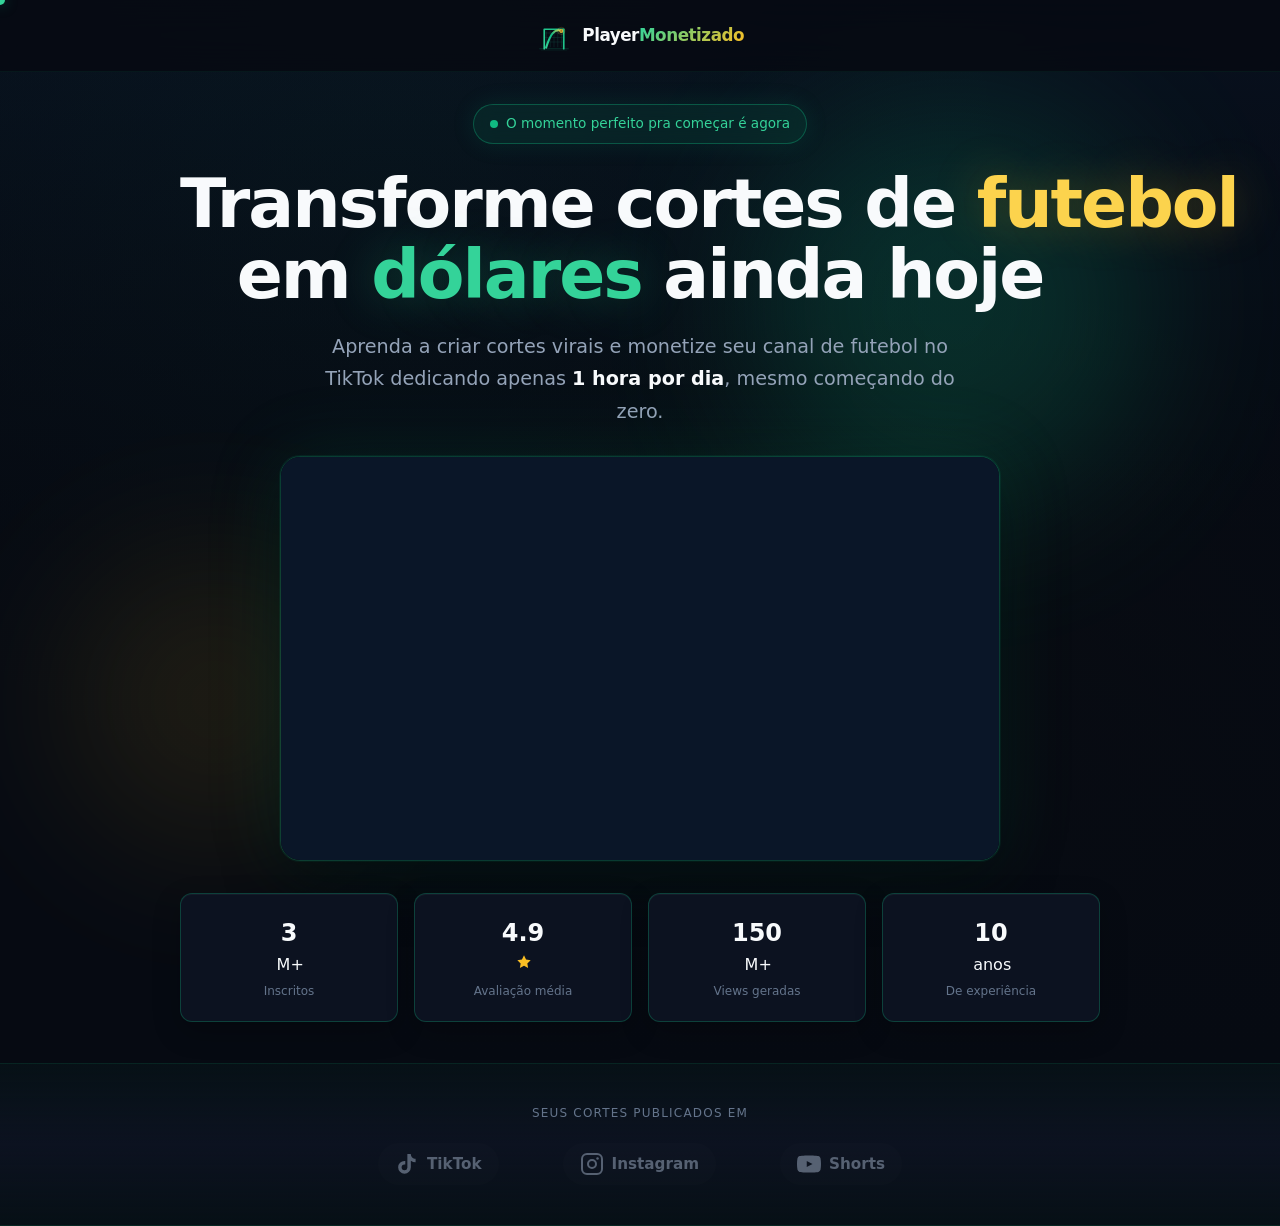
==== commit 494e18f3: "Update asset version to c89c86dcb8 across multiple HTML and CSS files, enhancing consistency in asse" ====
--- a/index.html
+++ b/index.html
@@ -44,9 +44,9 @@
   </script>
   <link rel="apple-touch-icon" href="assets/brand/favicon.svg">
   <link rel="preload" href="assets/fonts/sora-latin-800-normal.woff2" as="font" type="font/woff2" crossorigin>
-  <link rel="stylesheet" href="css/critical.min.css?v=a1d84f64c5">
-  <link rel="stylesheet" href="css/site.min.css?v=a1d84f64c5">
-  <meta name="pm-asset-version" content="a1d84f64c5">
+  <link rel="stylesheet" href="css/critical.min.css?v=c89c86dcb8">
+  <link rel="stylesheet" href="css/site.min.css?v=c89c86dcb8">
+  <meta name="pm-asset-version" content="c89c86dcb8">
 </head>
 <body>
 
@@ -811,7 +811,7 @@
     </main>
   </section>
 
-  <script src="js/config.min.js?v=a1d84f64c5" defer></script>
-  <script src="js/site.min.js?v=a1d84f64c5" defer></script>
+  <script src="js/config.min.js?v=c89c86dcb8" defer></script>
+  <script src="js/site.min.js?v=c89c86dcb8" defer></script>
 </body>
 </html>
--- a/css/site.min.css
+++ b/css/site.min.css
@@ -1 +1 @@
-@font-face{font-family:Inter;font-style:normal;font-weight:400;font-display:swap;src:url('../assets/fonts/inter-latin-400-normal.woff2') format('woff2')}@font-face{font-family:Inter;font-style:normal;font-weight:500;font-display:swap;src:url('../assets/fonts/inter-latin-500-normal.woff2') format('woff2')}@font-face{font-family:Inter;font-style:normal;font-weight:600;font-display:swap;src:url('../assets/fonts/inter-latin-600-normal.woff2') format('woff2')}@font-face{font-family:Inter;font-style:normal;font-weight:700;font-display:swap;src:url('../assets/fonts/inter-latin-700-normal.woff2') format('woff2')}@font-face{font-family:Sora;font-style:normal;font-weight:600;font-display:swap;src:url('../assets/fonts/sora-latin-600-normal.woff2') format('woff2')}@font-face{font-family:Sora;font-style:normal;font-weight:700;font-display:swap;src:url('../assets/fonts/sora-latin-700-normal.woff2') format('woff2')}@font-face{font-family:Sora;font-style:normal;font-weight:800;font-display:swap;src:url('../assets/fonts/sora-latin-800-normal.woff2') format('woff2')}:root{--bg-primary:#060a12;--bg-secondary:#0c1220;--bg-tertiary:#111827;--card-green:#0b1a1c;--card-marine:#111820;--card-gradient:linear-gradient(160deg, #0b1a1c 0%, #0c1220 45%, #111820 100%);--card-gradient-hover:linear-gradient(160deg, #0e2226 0%, #0e1624 45%, #151c28 100%);--card-border-hover:linear-gradient(160deg, rgba(52, 211, 153, 0.55) 0%, rgba(12, 18, 32, 0.9) 55%, rgba(17, 24, 32, 1) 100%);--card-blue:#0c1220;--card-blue-hover:#111827;--bg-card:var(--card-gradient);--bg-glass:rgba(255, 255, 255, 0.05);--accent-green:#10b981;--accent-green-light:#34d399;--accent-green-dark:#059669;--accent-gold:#fbbf24;--accent-gold-light:#fcd34d;--accent-blue:#3b82f6;--text-primary:#f8fafc;--text-secondary:#94a3b8;--text-muted:#64748b;--border-subtle:rgba(255, 255, 255, 0.06);--border-accent:rgba(16, 185, 129, 0.3);--glow-green:rgba(16, 185, 129, 0.35);--glow-gold:rgba(251, 191, 36, 0.25);--font-display:'Sora',system-ui,sans-serif;--font-body:'Inter',system-ui,sans-serif;--section-padding:clamp(2.5rem, 5vw, 4rem);--container-max:1200px;--container-narrow:760px;--radius-sm:8px;--radius-md:12px;--radius-lg:20px;--radius-xl:28px;--ease-out:cubic-bezier(0.16, 1, 0.3, 1);--transition-fast:0.2s var(--ease-out);--transition-base:0.35s var(--ease-out);--transition-slow:0.6s var(--ease-out);--header-height:72px;--urgency-height:0px;--sticky-cta-height:64px}*,::after,::before{box-sizing:border-box;margin:0;padding:0}html{scroll-behavior:smooth;scroll-padding-top:calc(var(--header-height) + var(--urgency-height) + 16px)}body{font-family:var(--font-body);font-size:16px;line-height:1.6;color:var(--text-primary);background:var(--bg-primary);overflow-x:hidden;-webkit-font-smoothing:antialiased}::selection{background-color:rgba(16,185,129,.34);color:#ecfdf5;text-shadow:0 0 14px rgba(52,211,153,.35)}::-moz-selection{background-color:rgba(16,185,129,.34);color:#ecfdf5;text-shadow:0 0 14px rgba(52,211,153,.35)}.gradient-text::selection,.hero__title-accent::selection,.logo__player::selection{background-color:rgba(251,191,36,.38);color:#fffbeb;text-shadow:0 0 12px rgba(252,211,77,.45)}.gradient-text::-moz-selection,.hero__title-accent::-moz-selection,.logo__player::-moz-selection{background-color:rgba(251,191,36,.38);color:#fffbeb;text-shadow:0 0 12px rgba(252,211,77,.45)}img::-moz-selection,img::selection{background-color:transparent;color:inherit;text-shadow:none}img{max-width:100%;height:auto;display:block}a{color:inherit;text-decoration:none}ul{list-style:none}button{font:inherit;cursor:pointer;border:none;background:0 0}strong{font-weight:600;color:var(--text-primary)}.container{width:100%;max-width:var(--container-max);margin:0 auto;padding:0 clamp(1rem,4vw,2rem)}.container--narrow{max-width:var(--container-narrow)}.gradient-text{background:linear-gradient(90deg,var(--accent-gold-light) 0,var(--accent-gold) 18%,var(--accent-green-light) 42%,var(--accent-green) 50%,var(--accent-green-light) 58%,var(--accent-gold) 82%,var(--accent-gold-light) 100%);-webkit-background-clip:text;-webkit-text-fill-color:transparent;background-clip:text}.section-tag{display:inline-block;font-size:.75rem;font-weight:600;letter-spacing:.12em;text-transform:uppercase;color:var(--accent-green);background:rgba(16,185,129,.1);border:1px solid var(--border-accent);padding:.4rem 1rem;border-radius:100px;margin-bottom:.65rem}.section-tag--gold{color:var(--accent-gold);background:rgba(251,191,36,.1);border-color:rgba(251,191,36,.3)}.section-title{font-family:var(--font-display);font-size:clamp(1.75rem, 4vw, 2.75rem);font-weight:700;line-height:1.15;letter-spacing:-.02em;margin-bottom:.65rem}.section-desc{font-size:1.05rem;color:var(--text-secondary);max-width:600px}.section-header{margin-bottom:clamp(1.25rem,3vw,2rem)}.section-header--center{text-align:center}.section-header--center .section-desc{margin:0 auto}.section{padding:var(--section-padding) 0;position:relative}.section--grid{overflow:hidden}.section--grid::after{content:'';position:absolute;inset:0;background-image:linear-gradient(rgba(16,185,129,.04) 1px,transparent 1px),linear-gradient(90deg,rgba(16,185,129,.04) 1px,transparent 1px);background-size:52px 52px;mask-image:radial-gradient(ellipse 90% 75% at 50% 40%,black 8%,transparent 74%);pointer-events:none;z-index:0}.section>.container{position:relative;z-index:1}.btn{display:inline-flex;align-items:center;justify-content:center;gap:.5rem;font-family:var(--font-body);font-weight:600;border-radius:var(--radius-md);transition:all var(--transition-base);white-space:nowrap;cursor:pointer}.btn--sm{padding:.6rem 1.25rem;font-size:.875rem}.btn--lg{padding:1rem 2rem;font-size:1rem}.btn--block{width:100%}.btn--primary{background:linear-gradient(135deg,var(--accent-green) 0,var(--accent-green-dark) 100%);color:#fff;border:1px solid rgba(255,255,255,.1);box-shadow:0 4px 20px var(--glow-green)}.btn--primary:hover{transform:translateY(-2px);box-shadow:0 8px 30px var(--glow-green);background:linear-gradient(135deg,var(--accent-green-light) 0,var(--accent-green) 100%)}.btn--ghost{background:0 0;color:var(--text-primary);border:1px solid var(--border-subtle)}.btn--ghost:hover{background:var(--bg-glass);border-color:rgba(255,255,255,.15)}.btn--outline{background:0 0;color:var(--accent-green-light);border:1px solid var(--border-accent)}.btn--outline:hover{background:rgba(16,185,129,.1)}.btn--glow{position:relative}.btn--glow::after{content:'';position:absolute;inset:-2px;border-radius:inherit;background:linear-gradient(135deg,var(--accent-green),var(--accent-gold));opacity:0;z-index:-1;filter:blur(12px);transition:opacity var(--transition-base)}.btn--glow:hover::after{opacity:.5}.glass-card{background:var(--card-gradient);border:1px solid var(--border-subtle);border-radius:var(--radius-lg);transition:background var(--transition-base),border-color var(--transition-base),transform var(--transition-base),box-shadow var(--transition-base)}.glass-card:hover{background:var(--card-gradient-hover)}.hero .stat-card,.section--bonus .bonus-card,.section--faq .faq-item,.section--instructor .instructor-stats .about-stat,.section--modules .module-card,.section--problem .pain-card,.section--results .testimonial-card{background:var(--card-blue);border:1px solid rgba(16,185,129,.18);box-shadow:0 8px 24px rgba(0,0,0,.18)}.section--bonus .bonus-card:hover,.section--faq .faq-item[open],.section--results .testimonial-card:hover{border-color:var(--border-accent);background:var(--card-gradient-hover)}.hero .stat-card:hover,.section--instructor .instructor-stats .about-stat:hover,.section--modules .module-card:hover,.section--problem .pain-card:hover{background:var(--card-gradient-hover)}.reveal{opacity:0;transform:translateY(30px);transition:opacity .7s var(--ease-out),transform .7s var(--ease-out)}.reveal.visible{opacity:1;transform:translateY(0)}.urgency-bar{position:fixed;top:0;left:0;right:0;z-index:1001;background:linear-gradient(90deg,var(--accent-green-dark),var(--accent-green));height:var(--urgency-height);display:flex;align-items:center}.urgency-bar__inner{display:flex;align-items:center;justify-content:center;gap:1rem;font-size:.8rem;flex-wrap:wrap}.urgency-bar__badge{background:rgba(0,0,0,.2);padding:.15rem .6rem;border-radius:4px;font-weight:600;font-size:.7rem;text-transform:uppercase;letter-spacing:.05em}.urgency-bar__timer{font-family:var(--font-display);font-weight:700;font-variant-numeric:tabular-nums;background:rgba(0,0,0,.25);padding:.15rem .75rem;border-radius:4px}.header{position:fixed;top:0;left:0;right:0;z-index:1000;height:var(--header-height);background:rgba(6,10,18,.85);backdrop-filter:blur(20px);-webkit-backdrop-filter:blur(20px);border-bottom:1px solid var(--border-subtle);transition:background var(--transition-base),border-color var(--transition-base),box-shadow var(--transition-base)}.header.scrolled{background:rgba(6,10,18,.95);box-shadow:0 8px 32px rgba(0,0,0,.35)}.header__inner{display:flex;align-items:center;justify-content:space-between;height:100%}.header--logo-only .header__inner{justify-content:center}.logo{display:flex;align-items:center;gap:.65rem;text-decoration:none;flex-shrink:0}.logo__mark{display:flex;align-items:center;justify-content:center;width:36px;height:36px;flex-shrink:0}.logo__mark svg{width:100%;height:100%;display:block}.logo__wordmark{display:flex;align-items:baseline;font-family:var(--font-display);line-height:1;letter-spacing:-.03em;white-space:nowrap}.logo__player{font-size:1.05rem;font-weight:700;color:var(--text-primary)}.logo__monetizado{font-size:1.05rem;font-weight:800;background:linear-gradient(135deg,var(--accent-green-light) 0,var(--accent-gold) 100%);-webkit-background-clip:text;background-clip:text;color:transparent}.logo--footer{justify-content:center;margin-bottom:.25rem}.logo--footer .logo__mark{width:32px;height:32px}.logo--footer .logo__monetizado,.logo--footer .logo__player{font-size:1rem}.nav__list{display:flex;gap:2rem}.nav__link{font-size:.875rem;font-weight:500;color:var(--text-secondary);transition:color var(--transition-fast);position:relative}.nav__link::after{content:'';position:absolute;bottom:-4px;left:0;width:0;height:2px;background:var(--accent-green);transition:width var(--transition-base)}.nav__link:hover{color:var(--text-primary)}.nav__link:hover::after{width:100%}.nav-toggle{display:none;flex-direction:column;gap:5px;padding:4px}.nav-toggle span{display:block;width:24px;height:2px;background:var(--text-primary);transition:all var(--transition-fast);border-radius:2px}.nav-toggle.active span:first-child{transform:rotate(45deg) translate(5px,5px)}.nav-toggle.active span:nth-child(2){opacity:0}.nav-toggle.active span:nth-child(3){transform:rotate(-45deg) translate(5px,-5px)}.hero{position:relative;min-height:100vh;display:flex;align-items:center;padding-top:calc(var(--header-height) + var(--urgency-height) + 2rem);padding-bottom:2.5rem;overflow:hidden}.hero__bg{position:absolute;inset:0;z-index:0}.hero__video-wrap{position:absolute;inset:0;background:linear-gradient(180deg,#0a1628 0,#060a12 50%,#060a12 100%),radial-gradient(circle at 20% 30%,rgba(16,185,129,.18) 0,transparent 50%),radial-gradient(circle at 80% 70%,rgba(251,191,36,.1) 0,transparent 45%)}.hero__bg-img{display:none}.hero__overlay{position:absolute;inset:0;background:linear-gradient(to bottom,rgba(6,10,18,.45) 0,var(--bg-primary) 100%),radial-gradient(ellipse at 30% 20%,rgba(16,185,129,.08) 0,transparent 50%),radial-gradient(ellipse at 70% 80%,rgba(251,191,36,.05) 0,transparent 50%)}.hero__glow{position:absolute;border-radius:50%;filter:blur(80px);pointer-events:none}.hero__glow--1{width:400px;height:400px;background:var(--glow-green);top:10%;right:10%;opacity:.4}.hero__glow--2{width:300px;height:300px;background:var(--glow-gold);bottom:20%;left:5%;opacity:.3}.hero__content{position:relative;z-index:1;width:100%;max-width:920px;margin:0 auto;text-align:center}.hero__layout{position:relative;z-index:1;width:100%}.hero__demo{width:100%;margin-bottom:2rem}.hero-vsl{position:relative;width:100%;max-width:720px;margin:0 auto;border-radius:var(--radius-lg);overflow:hidden;box-shadow:0 24px 48px rgba(0,0,0,.45);border:1px solid var(--border-subtle);aspect-ratio:16/9}.vsl-facade{position:absolute;inset:0;display:grid;place-items:center;width:100%;height:100%;margin:0;padding:0;border:0;border-radius:0;background:radial-gradient(circle at center,rgba(16,185,129,.12) 0,rgba(0,0,0,.95) 65%),#000;cursor:pointer;transition:transform var(--transition-fast)}.vsl-facade:hover{transform:translateY(-1px)}.vsl-facade__play{width:72px;height:72px;border-radius:50%;display:grid;place-items:center;background:rgba(16,185,129,.92);color:#052e1f;box-shadow:0 12px 40px rgba(16,185,129,.35)}.vsl-facade__play svg{width:28px;height:28px;margin-left:4px}.hero-vsl.is-active .vsl-facade{display:none}.hero-vsl:not(.is-active) vturb-smartplayer{display:none!important}.hero-vsl vturb-smartplayer{width:100%;height:100%}.hero-vsl.is-active vturb-smartplayer{display:block;width:100%;height:100%}.hero__badge{display:inline-flex;align-items:center;gap:.5rem;font-size:.85rem;font-weight:500;color:var(--accent-green-light);background:rgba(16,185,129,.1);border:1px solid var(--border-accent);padding:.5rem 1rem;border-radius:100px;margin-bottom:1.5rem}.pulse-dot{width:8px;height:8px;background:var(--accent-green);border-radius:50%;animation:2s infinite pulse}@keyframes pulse{0%,100%{opacity:1;transform:scale(1)}50%{opacity:.5;transform:scale(1.3)}}.hero__title{font-family:var(--font-display);font-size:clamp(2.5rem, 6vw, 4.25rem);font-weight:800;line-height:1.05;letter-spacing:-.03em;margin-bottom:1.25rem}.hero__title-accent{font-weight:inherit;letter-spacing:-.03em}.hero__title-accent--gold{color:var(--accent-gold-light);text-shadow:0 0 48px rgba(251,191,36,.28)}.hero__title-accent--green{color:var(--accent-green-light);text-shadow:0 0 48px rgba(52,211,153,.28)}.hero__title-line{display:block}@media (min-width:769px){.hero__title-line:first-child{white-space:nowrap}}.hero__subtitle{font-size:clamp(1rem, 2vw, 1.2rem);color:var(--text-secondary);max-width:640px;margin:0 auto 1.75rem;line-height:1.7}.hero__actions{display:flex;flex-wrap:wrap;gap:1rem;margin-bottom:3rem;justify-content:center}.hero__stats{display:grid;grid-template-columns:repeat(4,1fr);gap:1rem}.stat-card{background:var(--card-gradient);border:1px solid var(--border-subtle);border-radius:var(--radius-md);padding:1.25rem;transition:all var(--transition-base)}.stat-card:hover{background:var(--card-gradient-hover);border-color:var(--border-accent);transform:translateY(-2px)}.stat-card__value{display:block;font-family:var(--font-display);font-size:1.5rem;font-weight:700;color:var(--text-primary)}.stat-card__suffix{display:inline-flex;align-items:center;margin-left:.15rem}.stat-card__suffix .icon-star{width:1rem;height:1rem;fill:var(--accent-gold)}.stat-card__label{font-size:.75rem;color:var(--text-muted);margin-top:.25rem;display:block}.hero__scroll{position:absolute;bottom:2rem;left:50%;transform:translateX(-50%);display:flex;flex-direction:column;align-items:center;gap:.5rem;font-size:.7rem;color:var(--text-muted);text-transform:uppercase;letter-spacing:.15em;z-index:1}.hero__scroll-line{width:1px;height:40px;background:linear-gradient(to bottom,var(--accent-green),transparent);animation:2s infinite scrollLine}@keyframes scrollLine{0%{transform:scaleY(0);transform-origin:top}50%{transform:scaleY(1);transform-origin:top}51%{transform:scaleY(1);transform-origin:bottom}100%{transform:scaleY(0);transform-origin:bottom}}.logos-bar{padding:2.5rem 0;border-top:1px solid var(--border-subtle);border-bottom:1px solid var(--border-subtle);background:var(--bg-secondary)}.logos-bar__label{text-align:center;font-size:.75rem;color:var(--text-muted);text-transform:uppercase;letter-spacing:.1em;margin-bottom:1.25rem}.logos-bar__grid{display:flex;justify-content:center;align-items:center;gap:clamp(2rem,5vw,4rem);flex-wrap:wrap}.logo-item{display:flex;align-items:center;gap:.5rem;opacity:.55;color:var(--text-secondary);transition:opacity var(--transition-fast),color var(--transition-fast)}.logo-item i,.logo-item__icon{width:clamp(1.25rem,3vw,1.5rem);height:clamp(1.25rem,3vw,1.5rem);flex-shrink:0;font-size:clamp(1.25rem, 3vw, 1.5rem);line-height:1}.logo-item span{font-family:var(--font-display);font-weight:600;font-size:.95rem}.logo-item:hover{opacity:1;color:var(--text-primary)}.section--problem{background:var(--bg-secondary)}.pain-grid{display:grid;grid-template-columns:repeat(3,1fr);gap:1.5rem;margin-bottom:3rem}.pain-card{position:relative;overflow:hidden;background:var(--bg-card);border:1px solid var(--border-subtle);border-radius:var(--radius-lg);padding:2rem;transition:all var(--transition-base)}.pain-card:hover{background:var(--card-gradient-hover);border-color:rgba(239,68,68,.3);transform:translateY(-4px)}.pain-card__icon{width:48px;height:48px;display:flex;align-items:center;justify-content:center;border-radius:var(--radius-sm);margin-bottom:1rem}.pain-card__icon svg{width:24px;height:24px}.pain-card__icon--down{background:rgba(239,68,68,.1);color:#f87171}.pain-card__icon--alert{background:rgba(251,191,36,.1);color:var(--accent-gold)}.pain-card__icon--target{background:rgba(59,130,246,.1);color:var(--accent-blue)}.pain-card h3{font-family:var(--font-display);font-size:1.1rem;font-weight:600;margin-bottom:.75rem}.pain-card p{font-size:.9rem;color:var(--text-secondary)}.problem-quote{text-align:center;font-size:clamp(1.1rem, 2.5vw, 1.35rem);color:var(--text-secondary);max-width:700px;margin:0 auto;padding:2rem;border-left:3px solid var(--accent-gold);background:rgba(251,191,36,.05);border-radius:0 var(--radius-md) var(--radius-md) 0}.problem-quote strong{color:var(--accent-gold)}.solution-grid{display:grid;grid-template-columns:1fr 1fr;gap:clamp(2rem,5vw,4rem);align-items:center}.solution-content p{color:var(--text-secondary);margin-bottom:1rem}.solution-highlight{display:flex;gap:1rem;background:rgba(251,191,36,.05);border:1px solid rgba(251,191,36,.2);border-radius:var(--radius-md);padding:1.25rem;margin:1.5rem 0}.solution-highlight__icon{flex-shrink:0;width:44px;height:44px;display:flex;align-items:center;justify-content:center;border-radius:var(--radius-sm);background:rgba(251,191,36,.12);color:var(--accent-gold)}.solution-highlight__icon svg{width:22px;height:22px}.solution-highlight strong{display:block;color:var(--accent-gold);margin-bottom:.25rem}.solution-highlight p{font-size:.9rem;margin:0}.check-list li{position:relative;padding-left:1.75rem;margin-bottom:.75rem;color:var(--text-secondary);font-size:.95rem}.check-list li::before{content:'';position:absolute;left:0;top:.15rem;width:16px;height:16px;background-color:var(--accent-green);mask:url("data:image/svg+xml,%3Csvg xmlns='http://www.w3.org/2000/svg' viewBox='0 0 24 24' fill='none' stroke='black' stroke-width='3'%3E%3Cpolyline points='20 6 9 17 4 12'/%3E%3C/svg%3E") center/contain no-repeat;-webkit-mask:url("data:image/svg+xml,%3Csvg xmlns='http://www.w3.org/2000/svg' viewBox='0 0 24 24' fill='none' stroke='black' stroke-width='3'%3E%3Cpolyline points='20 6 9 17 4 12'/%3E%3C/svg%3E") center/contain no-repeat}.solution-card{padding:2rem}.solution-card__header{display:flex;justify-content:space-between;align-items:center;margin-bottom:2rem}.solution-card__badge{font-size:.75rem;font-weight:600;text-transform:uppercase;letter-spacing:.08em;color:var(--accent-green);background:rgba(16,185,129,.1);padding:.35rem .75rem;border-radius:100px}.solution-card__rating{display:inline-flex;align-items:center;gap:.35rem;color:var(--accent-gold);font-weight:600}.solution-card__rating .icon-star{width:14px;height:14px;fill:var(--accent-gold)}.inline-check{display:inline-flex;align-items:center;gap:.4rem}.inline-check svg{width:16px;height:16px;color:var(--accent-green);flex-shrink:0}.solution-card__metrics{display:grid;grid-template-columns:repeat(3,1fr);gap:1rem;margin-bottom:2rem}.metric{text-align:center;padding:1rem;background:rgba(255,255,255,.03);border-radius:var(--radius-sm)}.metric__value{display:block;font-family:var(--font-display);font-size:1.25rem;font-weight:700;color:var(--accent-green-light)}.metric__label{font-size:.7rem;color:var(--text-muted);margin-top:.25rem;display:block}.solution-card__footer{font-size:.85rem;color:var(--accent-green-light);text-align:center;padding-top:1rem;border-top:1px solid var(--border-subtle)}.section--modules{background:var(--bg-secondary)}.modules-grid{display:grid;grid-template-columns:repeat(2,1fr);gap:1.5rem}.module-card{position:relative;background:var(--bg-card);border:1px solid var(--border-subtle);border-radius:var(--radius-lg);padding:2rem;overflow:hidden;transition:all var(--transition-base)}.module-card:hover{background:var(--card-gradient-hover);border-color:var(--border-accent);transform:translateY(-4px);box-shadow:0 20px 40px rgba(0,0,0,.3)}.module-card__number{position:absolute;top:1.5rem;right:1.5rem;font-family:var(--font-display);font-size:3rem;font-weight:800;color:rgba(255,255,255,.03);line-height:1}.module-card__icon{width:48px;height:48px;display:flex;align-items:center;justify-content:center;background:rgba(16,185,129,.1);border-radius:var(--radius-sm);margin-bottom:1.25rem;color:var(--accent-green-light)}.module-card__icon svg{width:24px;height:24px;transform-origin:center}.module-card h3{font-family:var(--font-display);font-size:1.15rem;font-weight:600;margin-bottom:.75rem}.module-card>p{font-size:.9rem;color:var(--text-secondary);margin-bottom:1.25rem}.module-card__topics li{font-size:.8rem;color:var(--text-muted);padding:.35rem 0 .35rem 1rem;position:relative}.module-card__topics li::before{content:'';position:absolute;left:0;top:50%;width:4px;height:4px;background:var(--accent-green);border-radius:50%;transform:translateY(-50%)}.timeline{position:relative;max-width:700px;margin:0 auto}.timeline::before{content:'';position:absolute;left:50%;top:0;bottom:0;width:2px;background:linear-gradient(to bottom,var(--accent-green),var(--accent-gold));transform:translateX(-50%)}.timeline__item{display:flex;align-items:center;gap:2rem;margin-bottom:2rem;position:relative}.timeline__item:nth-child(odd){flex-direction:row-reverse;text-align:right}.timeline__item:nth-child(odd) .timeline__content{margin-left:auto}.timeline__marker{position:absolute;left:50%;transform:translateX(-50%);background:var(--bg-primary);border:2px solid var(--accent-green);color:var(--accent-green-light);font-size:.75rem;font-weight:600;padding:.4rem .8rem;border-radius:100px;white-space:nowrap;z-index:1}.timeline__content{width:calc(50% - 3rem);padding:1.5rem}.timeline__content h3{font-family:var(--font-display);font-size:1rem;font-weight:600;margin-bottom:.5rem;color:var(--accent-green-light)}.timeline__content p{font-size:.875rem;color:var(--text-secondary)}.section--before-after{background:var(--bg-secondary)}.compare-grid{display:grid;grid-template-columns:1fr auto 1fr;gap:1.5rem;align-items:center}.compare-card{background:var(--bg-card);border:1px solid var(--border-subtle);border-radius:var(--radius-lg);overflow:hidden;transition:all var(--transition-base)}.compare-card:hover{background:var(--card-gradient-hover);transform:translateY(-4px)}.compare-card__header{padding:.75rem 1.25rem;font-size:.75rem;font-weight:700;text-transform:uppercase;letter-spacing:.1em}.compare-card__header--before{background:rgba(239,68,68,.1);color:#f87171}.compare-card__header--after{background:rgba(16,185,129,.1);color:var(--accent-green-light)}.compare-card__visual{position:relative;width:100%;height:clamp(300px,42vw,400px);overflow:hidden;background:#050810}.compare-card__visual img{position:absolute;inset:0;width:100%;height:100%;object-fit:cover;object-position:center center}.compare-card__visual--before img{filter:grayscale(.9) brightness(.55) contrast(.85) saturate(.7)}.compare-card__visual--after img{filter:saturate(1.4) contrast(1.12) brightness(1.05)}.compare-card__label{position:absolute;bottom:0;left:0;right:0;padding:2rem 1rem 1.1rem;text-align:center;background:linear-gradient(to top,rgba(0,0,0,.92) 0,rgba(0,0,0,.55) 55%,transparent 100%);z-index:2}.compare-card__label span{display:block;font-family:var(--font-display);font-weight:600;font-size:1.05rem;margin-bottom:.35rem;color:var(--text-primary);text-shadow:0 1px 8px rgba(0,0,0,.8)}.compare-card__label small{font-size:.72rem;color:rgba(248,250,252,.82);text-shadow:0 1px 6px rgba(0,0,0,.8)}.compare-card__label--premium span{color:var(--accent-gold)}.compare-card__visual--after::after{content:'';position:absolute;inset:0;background:radial-gradient(circle at 50% 35%,var(--glow-green),transparent 62%);opacity:.28;pointer-events:none;z-index:1}.compare-card__stats{display:flex;justify-content:space-around;padding:1rem 1.25rem;border-top:1px solid var(--border-subtle);background:rgba(255,255,255,.02)}.compare-card__stats li{text-align:center}.compare-card__stats span{display:block;font-size:.7rem;color:var(--text-muted);text-transform:uppercase}.compare-card__stats strong{font-family:var(--font-display);font-size:1.25rem}.compare-arrow{display:flex;align-items:center;justify-content:center;color:var(--accent-gold);animation:2s infinite arrowPulse}.compare-arrow svg{width:32px;height:32px}@keyframes arrowPulse{0%,100%{transform:translateX(0);opacity:.7}50%{transform:translateX(8px);opacity:1}}.gallery-grid{display:grid;grid-template-columns:repeat(4,1fr);gap:1rem}.gallery-item{position:relative;border:none;padding:0;background:0 0;font:inherit;color:inherit;border-radius:var(--radius-md);overflow:hidden;aspect-ratio:9/14;cursor:pointer;text-align:left}.gallery-item__play{position:absolute;top:50%;left:50%;transform:translate(-50%,-50%);width:48px;height:48px;border-radius:50%;background:rgba(255,255,255,.92);display:flex;align-items:center;justify-content:center;color:var(--bg-primary);opacity:0;transition:opacity var(--transition-base),transform var(--transition-base);pointer-events:none;z-index:2}.gallery-item__play svg{width:20px;height:20px;margin-left:2px}.gallery-item:focus-visible .gallery-item__play,.gallery-item:hover .gallery-item__play{opacity:1;transform:translate(-50%,-50%) scale(1.08)}.gallery-item img{width:100%;height:100%;object-fit:cover;transition:transform var(--transition-slow)}.gallery-item:hover img{transform:scale(1.08)}.gallery-item__overlay{position:absolute;inset:0;background:linear-gradient(to top,rgba(0,0,0,.8) 0,transparent 50%);display:flex;align-items:flex-end;padding:1rem;opacity:0;transition:opacity var(--transition-base)}.gallery-item:hover .gallery-item__overlay{opacity:1}.gallery-item__overlay span{font-family:var(--font-display);font-weight:700;font-size:.9rem;color:var(--accent-green-light)}.section--results{background:radial-gradient(ellipse 110% 90% at 50% 45%,var(--bg-tertiary) 0,var(--bg-tertiary) 32%,var(--bg-secondary) 68%,var(--bg-primary) 100%);padding-top:clamp(2rem,4vw,3rem);padding-bottom:clamp(2rem,4vw,3rem)}.results-grid{display:grid;grid-template-columns:repeat(2,1fr);gap:1.5rem;max-width:820px;margin:0 auto}.result-card{background:var(--bg-card);border:1px solid var(--border-subtle);border-radius:var(--radius-lg);padding:2rem;transition:all var(--transition-base)}.result-card:hover{background:var(--card-gradient-hover);border-color:var(--border-accent);transform:translateY(-4px);box-shadow:0 16px 32px rgba(0,0,0,.2)}.result-card__avatar{width:48px;height:48px;background:linear-gradient(135deg,var(--accent-green),var(--accent-gold));border-radius:50%;display:flex;align-items:center;justify-content:center;font-family:var(--font-display);font-weight:700;font-size:1.1rem;margin-bottom:1rem}.result-card__info h3{font-size:1rem;font-weight:600}.result-card__tag{font-size:.7rem;color:var(--accent-green);background:rgba(16,185,129,.1);padding:.2rem .5rem;border-radius:4px;display:inline-block;margin-top:.25rem}.result-card__quote{font-size:.9rem;color:var(--text-secondary);font-style:italic;margin:1.25rem 0;line-height:1.6}.result-card__metrics{display:flex;gap:1.5rem;padding-top:1rem;border-top:1px solid var(--border-subtle)}.result-card__metrics strong{display:block;font-family:var(--font-display);font-size:1.25rem;color:var(--accent-green-light)}.result-card__metrics span{font-size:.7rem;color:var(--text-muted)}.testimonials-marquee{max-width:1100px;margin:0 auto}.testimonials-marquee__viewport{overflow:hidden;mask-image:linear-gradient(90deg,transparent,black 6%,black 94%,transparent)}.testimonials-marquee__track{display:flex;gap:.875rem;width:max-content}.testimonials-marquee__track.is-marquee-ready{animation:testimonialsMarquee var(--marquee-duration,48s) linear infinite}.testimonials-marquee__track.is-marquee-ready.is-marquee-paused,.testimonials-marquee__viewport:has(.testimonial-card:hover) .testimonials-marquee__track.is-marquee-ready{animation-play-state:paused}.testimonials-marquee__track .testimonial-card{flex:0 0 min(300px,82vw);scroll-snap-align:unset;touch-action:pan-y}@keyframes testimonialsMarquee{0%{transform:translateX(0)}100%{transform:translateX(-50%)}}.results-disclaimer{margin-top:1rem;text-align:center;font-size:.75rem;color:var(--text-muted)}.social-proof{max-width:min(100%,560px);margin:0 auto 2.75rem}.social-proof__intro{text-align:center;margin-bottom:1.25rem}.social-proof__title{font-size:clamp(1.15rem, 2.5vw, 1.35rem);margin-bottom:.35rem}.social-proof__desc{font-size:.88rem;color:var(--text-muted);margin:0}.social-proof-slider{width:100%}.social-proof-slider__frame{display:flex;align-items:center;gap:.75rem}.social-proof-slider__viewport{flex:1;min-width:0;overflow:hidden;border-radius:var(--radius-lg)}.social-proof-slider__track{display:flex;flex-wrap:nowrap;margin:0;padding:0;list-style:none;transition:transform .45s var(--ease-out);will-change:transform}.social-proof-slide{flex:0 0 auto;min-width:0}.social-proof-slide__frame{margin:0;padding:.75rem;background:var(--card-blue);border:1px solid rgba(16,185,129,.18);box-shadow:0 8px 24px rgba(0,0,0,.18)}.social-proof-slide__frame img{display:block;width:100%;height:auto;max-height:min(68vh,620px);object-fit:contain;border-radius:calc(var(--radius-lg) - 6px)}.social-proof-slide__frame figcaption{padding:.85rem .35rem .15rem;text-align:center}.social-proof-slide__frame figcaption strong{display:block;font-size:.95rem;margin-bottom:.2rem}.social-proof-slide__frame figcaption span{font-size:.78rem;color:var(--text-muted)}.social-proof-slider__nav{width:44px;height:44px;border-radius:50%;border:1px solid var(--border-accent);background:var(--card-blue);color:var(--text-primary);cursor:pointer;display:grid;place-items:center;flex-shrink:0;z-index:2;transition:background var(--transition-base),border-color var(--transition-base),transform var(--transition-base),opacity var(--transition-base)}.social-proof-slider__nav svg{width:22px;height:22px}.social-proof-slider__nav:hover{background:var(--card-gradient-hover);border-color:var(--accent-green);transform:scale(1.05)}@media (max-width:640px){.social-proof{max-width:100%;padding-inline:0.25rem}.social-proof-slider__frame{gap:.45rem}.social-proof-slider__nav{width:38px;height:38px}.social-proof-slider__nav svg{width:20px;height:20px}}.video-modal{position:fixed;inset:0;z-index:2000;display:flex;align-items:center;justify-content:center;padding:1rem}.video-modal[hidden]{display:none}.video-modal__backdrop{position:absolute;inset:0;background:rgba(6,10,18,.85);backdrop-filter:blur(8px)}.video-modal__dialog{position:relative;width:min(100%,900px);z-index:1}.video-modal__close{position:absolute;top:-2.5rem;right:0;width:40px;height:40px;border-radius:50%;background:var(--bg-glass);border:1px solid var(--border-subtle);color:var(--text-primary);font-size:1.5rem;line-height:1;display:flex;align-items:center;justify-content:center;cursor:pointer;transition:background var(--transition-fast)}.video-modal__close:hover{background:rgba(255,255,255,.1)}.video-modal__frame{position:relative;width:100%;aspect-ratio:16/9;background:#000;border-radius:var(--radius-md);overflow:hidden}.video-modal__frame iframe{position:absolute;inset:0;width:100%;height:100%;border:0}.video-modal__fallback{margin-top:1rem;text-align:center;color:var(--text-secondary);font-size:.9rem}.video-modal__fallback code{color:var(--accent-green-light)}@media (min-width:768px){.testimonials-marquee__track .testimonial-card{flex-basis:min(320px,42vw)}}@media (min-width:1024px){.testimonials-marquee__track .testimonial-card{flex-basis:340px}}.testimonial-card{padding:1.25rem;position:relative;overflow:hidden;display:flex;flex-direction:column;height:100%}.testimonial-card__header{display:flex;align-items:center;gap:.75rem;margin-bottom:.75rem}.testimonial-card__avatar{width:56px;height:56px;border-radius:50%;object-fit:cover;flex-shrink:0;border:2px solid var(--border-accent);box-shadow:0 4px 12px rgba(0,0,0,.25)}.testimonial-card__author strong{display:block;font-size:.95rem;margin-bottom:.15rem}.testimonial-card__author span{font-size:.78rem;color:var(--text-muted)}.testimonial-card__stars{display:flex;gap:.2rem;margin-bottom:.65rem}.testimonial-card__stars .icon-star{width:14px;height:14px;fill:var(--accent-gold)}.testimonial-card p{font-size:.9rem;color:var(--text-secondary);line-height:1.6;margin-bottom:0;flex:1}.section--bonus{background:var(--bg-secondary);position:relative;overflow:hidden}.section--bonus::before{content:'';position:absolute;top:50%;left:50%;width:600px;height:600px;background:radial-gradient(circle,var(--glow-gold),transparent 70%);transform:translate(-50%,-50%);opacity:.15;pointer-events:none}.bonus-grid{display:grid;grid-template-columns:repeat(2,1fr);gap:1.5rem;position:relative}.bonus-card{background:var(--bg-card);border:1px solid var(--border-subtle);border-radius:var(--radius-lg);padding:1.5rem;position:relative;overflow:hidden;transition:all var(--transition-base)}.bonus-card:hover{background:var(--card-gradient-hover);border-color:rgba(251,191,36,.3);transform:translateY(-4px)}.bonus-card__value{position:absolute;top:1.5rem;right:1.5rem;font-size:.75rem;color:var(--text-muted);text-decoration:line-through}.bonus-card__icon{width:48px;height:48px;display:flex;align-items:center;justify-content:center;background:rgba(251,191,36,.1);border-radius:var(--radius-sm);margin-bottom:1rem;color:var(--accent-gold)}.bonus-card__icon svg{width:24px;height:24px}.bonus-card h3{font-family:var(--font-display);font-size:1.05rem;font-weight:600;margin-bottom:.75rem}.bonus-card p{font-size:.875rem;color:var(--text-secondary)}.pricing-wrapper{display:grid;grid-template-columns:1.2fr 0.8fr;gap:2rem;align-items:start;max-width:900px;margin:0 auto}.pricing-card{padding:2.5rem;position:relative;overflow:hidden}.pricing-card::before{content:'';position:absolute;top:0;left:0;right:0;height:3px;background:linear-gradient(90deg,var(--accent-green),var(--accent-gold))}.pricing-card__badge{display:inline-block;font-size:.7rem;font-weight:700;text-transform:uppercase;letter-spacing:.1em;color:var(--accent-gold);background:rgba(251,191,36,.1);padding:.35rem .75rem;border-radius:100px;margin-bottom:1rem}.pricing-card__title{font-family:var(--font-display);font-size:1.5rem;font-weight:700}.pricing-card__subtitle{font-size:.9rem;color:var(--text-secondary);margin-bottom:1.5rem}.pricing-card__price{margin-bottom:2rem}.pricing-card__installments{display:block;font-family:var(--font-display);font-size:clamp(2.5rem, 5vw, 3.5rem);font-weight:800;background:linear-gradient(135deg,var(--accent-green-light),var(--accent-gold));-webkit-background-clip:text;-webkit-text-fill-color:transparent;background-clip:text;line-height:1.1}.pricing-card__amount{display:block;font-size:.9rem;color:var(--text-muted);margin-top:.35rem}.pricing-card__cash{display:block;font-size:.9rem;color:var(--text-secondary);margin-top:.25rem}.pricing-card__features{margin-bottom:2rem}.pricing-card__features li{position:relative;padding:.6rem 0 .6rem 1.75rem;font-size:.9rem;color:var(--text-secondary);border-bottom:1px solid var(--border-subtle)}.pricing-card__features li:last-child{border-bottom:none}.pricing-card__features li::before{content:'';position:absolute;left:0;top:50%;transform:translateY(-50%);width:16px;height:16px;background-color:var(--accent-green);mask:url("data:image/svg+xml,%3Csvg xmlns='http://www.w3.org/2000/svg' viewBox='0 0 24 24' fill='none' stroke='black' stroke-width='3'%3E%3Cpolyline points='20 6 9 17 4 12'/%3E%3C/svg%3E") center/contain no-repeat;-webkit-mask:url("data:image/svg+xml,%3Csvg xmlns='http://www.w3.org/2000/svg' viewBox='0 0 24 24' fill='none' stroke='black' stroke-width='3'%3E%3Cpolyline points='20 6 9 17 4 12'/%3E%3C/svg%3E") center/contain no-repeat}.pricing-card__secure{display:flex;align-items:center;justify-content:center;gap:.5rem;font-size:.8rem;color:var(--text-muted);margin-top:1rem}.pricing-card__comparison{display:flex;justify-content:center;gap:1.5rem;margin-top:1rem;font-size:.8rem;color:var(--text-muted)}.pricing-card__comparison s{color:#ef4444}.pricing-guarantee{text-align:center;padding:2rem}.guarantee-seal{width:120px;height:120px;margin:0 auto 1.5rem;border:3px solid var(--accent-gold);border-radius:50%;display:flex;flex-direction:column;align-items:center;justify-content:center;position:relative;background:rgba(251,191,36,.05);box-shadow:0 0 30px var(--glow-gold)}.guarantee-seal__icon{position:absolute;top:10px;display:flex;align-items:center;justify-content:center;color:var(--accent-gold)}.guarantee-seal__icon svg{width:18px;height:18px}.icon-star{display:inline-block;vertical-align:middle;fill:var(--accent-gold)}.guarantee-seal__days{font-family:var(--font-display);font-size:2.5rem;font-weight:800;color:var(--accent-gold);line-height:1}.guarantee-seal__text{font-size:.65rem;font-weight:700;letter-spacing:.15em;color:var(--accent-gold)}.pricing-guarantee h3{font-family:var(--font-display);font-size:1.25rem;margin-bottom:.75rem}.pricing-guarantee p{font-size:.9rem;color:var(--text-secondary);margin-bottom:1.5rem;line-height:1.7}.section--instructor{background:var(--bg-primary)}.instructor-grid{display:grid;grid-template-columns:0.85fr 1.15fr;gap:clamp(2rem,5vw,4rem);align-items:center}.instructor-photo{position:relative;display:block;padding:0;overflow:hidden;border-radius:var(--radius-lg);aspect-ratio:4/5;max-width:420px;margin:0 auto;color:inherit;text-decoration:none;transition:transform var(--transition-base)}.instructor-photo:hover{transform:translateY(-4px)}.instructor-photo img{width:100%;height:100%;object-fit:cover;object-position:top center;display:block;transition:filter var(--transition-base)}.instructor-photo:hover img{filter:brightness(.92)}.instructor-photo__ig-bubble{position:absolute;top:1.15rem;left:50%;z-index:2;display:inline-flex;align-items:center;gap:.45rem;padding:.5rem .9rem;border-radius:999px;background:rgba(18,18,20,.94);backdrop-filter:blur(14px);-webkit-backdrop-filter:blur(14px);border:1px solid rgba(255,255,255,.1);color:#fff;font-size:.8125rem;font-weight:600;letter-spacing:.01em;white-space:nowrap;box-shadow:0 10px 28px rgba(0,0,0,.45),0 0 0 1px rgba(255,255,255,.04) inset;opacity:0;pointer-events:none;transform:translateX(-50%) translateY(8px) scale(.94);transition:opacity .28s var(--ease-out),transform .28s var(--ease-out)}.instructor-photo__ig-bubble::after{content:'';position:absolute;bottom:-4px;left:50%;width:10px;height:10px;background:rgba(18,18,20,.94);border-right:1px solid rgba(255,255,255,.08);border-bottom:1px solid rgba(255,255,255,.08);transform:translateX(-50%) rotate(45deg)}.instructor-photo:focus-visible .instructor-photo__ig-bubble,.instructor-photo:hover .instructor-photo__ig-bubble{opacity:1;transform:translateX(-50%) translateY(0) scale(1)}.instructor-photo:focus-visible{outline:2px solid var(--accent-green);outline-offset:4px}.instructor-photo__ig-icon{width:16px;height:16px;flex-shrink:0}.instructor-photo__badge{position:absolute;bottom:1rem;left:1rem;right:1rem;text-align:center;padding:.5rem 1rem;border-radius:100px;background:rgba(6,10,18,.85);border:1px solid var(--border-accent);color:var(--accent-green-light);font-size:.75rem;font-weight:600;letter-spacing:.04em;text-transform:uppercase}.instructor-lead{font-size:1.05rem;color:var(--text-primary);margin-top:1rem;margin-bottom:1rem}.instructor-content p{color:var(--text-secondary);margin-bottom:1rem}.instructor-highlights{margin-top:1.5rem}.instructor-highlights li{position:relative;padding-left:1.75rem;margin-bottom:.75rem;color:var(--text-secondary);font-size:.95rem}.instructor-highlights li::before{content:'✓';position:absolute;left:0;color:var(--accent-green);font-weight:700}.solution-cta{margin-top:1.75rem}.instructor-stats{display:grid;grid-template-columns:repeat(4,minmax(0,1fr));gap:.875rem;margin-top:2.5rem}.instructor-stats .about-stat{display:flex;flex-direction:column;align-items:center;justify-content:center;gap:.35rem;padding:1.125rem .75rem;min-height:104px}.section-cta{padding:1.5rem 0}.section-cta--subtle{background:var(--bg-secondary)}.section-cta__inner{display:flex;flex-direction:column;align-items:center;gap:1.25rem;text-align:center}.section-cta__inner p{color:var(--text-secondary);font-size:1.05rem;max-width:520px}@media (max-width:768px){.instructor-stats{grid-template-columns:repeat(2,minmax(0,1fr))}.instructor-stats .about-stat{min-height:96px;padding:1rem .65rem}}.section--about{background:var(--bg-secondary)}.about-grid{display:grid;grid-template-columns:1.2fr 0.8fr;gap:3rem;align-items:center}.about-content p{color:var(--text-secondary);margin-bottom:1rem}.about-stats{display:grid;grid-template-columns:repeat(2,1fr);gap:1rem}.about-stat{padding:1.5rem;text-align:center;transition:all var(--transition-base)}.about-stat:hover{background:var(--card-gradient-hover);border-color:var(--border-accent);transform:translateY(-2px)}.about-stat__value{display:inline-flex;align-items:center;justify-content:center;gap:.2rem;font-family:var(--font-display);font-size:1.75rem;font-weight:700;color:var(--accent-green-light);line-height:1.1}.instructor-stats .about-stat__value{font-size:1.5rem}.about-stat .icon-star,.about-stat__value .icon-star{width:.95rem;height:.95rem;flex-shrink:0}.about-stat__label{font-size:.8rem;color:var(--text-muted);margin-top:.25rem;display:block;line-height:1.35}.instructor-stats .about-stat__label{margin-top:0;font-size:.72rem;max-width:11rem}.faq-list{display:flex;flex-direction:column;gap:.75rem}.faq-item{background:var(--card-blue);border:1px solid var(--border-subtle);border-radius:var(--radius-md);overflow:hidden;transition:border-color var(--transition-fast),background var(--transition-base)}.faq-item[open]{background:var(--card-gradient-hover);border-color:var(--border-accent)}.faq-item__question{display:flex;justify-content:space-between;align-items:center;padding:1.25rem 1.5rem;font-weight:600;font-size:.95rem;cursor:pointer;list-style:none;transition:color var(--transition-fast)}.faq-item__question::-webkit-details-marker{display:none}.faq-item__question:hover{color:var(--accent-green-light)}.faq-item__icon{width:20px;height:20px;position:relative;flex-shrink:0}.faq-item__icon::after,.faq-item__icon::before{content:'';position:absolute;background:var(--text-secondary);transition:transform var(--transition-base)}.faq-item__icon::before{width:12px;height:2px;top:50%;left:50%;transform:translate(-50%,-50%)}.faq-item__icon::after{width:2px;height:12px;top:50%;left:50%;transform:translate(-50%,-50%)}.faq-item[open] .faq-item__icon::after{transform:translate(-50%,-50%) rotate(90deg);opacity:0}.faq-item__answer{padding:0 1.5rem 1.25rem}.faq-item__answer p{font-size:.9rem;color:var(--text-secondary);line-height:1.7}.section--cta-final{padding-bottom:calc(var(--section-padding) + var(--sticky-cta-height))}.cta-final{text-align:center;padding:clamp(3rem,6vw,5rem);position:relative;overflow:hidden}.cta-final__glow{position:absolute;top:50%;left:50%;width:400px;height:400px;background:radial-gradient(circle,var(--glow-green),transparent 70%);transform:translate(-50%,-50%);opacity:.3;pointer-events:none}.cta-final h2{font-family:var(--font-display);font-size:clamp(1.5rem, 3.5vw, 2.25rem);font-weight:700;margin-bottom:1rem;position:relative}.cta-final p{color:var(--text-secondary);max-width:500px;margin:0 auto 2rem;position:relative}.cta-final__note{display:block;font-size:.8rem;color:var(--text-muted);margin-top:1rem;position:relative}.footer{background:var(--bg-secondary);border-top:1px solid var(--border-subtle);padding:3rem 0 calc(3rem + var(--sticky-cta-height))}.footer__inner{display:flex;flex-direction:column;align-items:center;text-align:center;gap:1.5rem}.footer__brand{display:flex;flex-direction:column;align-items:center}.footer__brand p{font-size:.85rem;color:var(--text-muted);margin-top:.5rem}.footer__links{display:flex;gap:2rem}.footer__links a{font-size:.85rem;color:var(--text-secondary);transition:color var(--transition-fast)}.footer__links a:hover{color:var(--accent-green-light)}.footer__copy{font-size:.75rem;color:var(--text-muted)}.sticky-cta{position:fixed;bottom:0;left:0;right:0;z-index:999;background:rgba(6,10,18,.95);backdrop-filter:blur(20px);-webkit-backdrop-filter:blur(20px);border-top:1px solid var(--border-subtle);height:var(--sticky-cta-height);display:flex;align-items:center;transform:translateY(100%);transition:transform var(--transition-base)}.sticky-cta.visible{transform:translateY(0);animation:stickySpring .5s var(--ease-out)}.sticky-cta__inner{display:flex;align-items:center;justify-content:space-between;gap:1rem}.sticky-cta__price{font-family:var(--font-display);font-weight:700;font-size:1.1rem;color:var(--accent-green-light)}.sticky-cta__spots{display:block;font-size:.75rem;color:var(--text-muted)}@media (max-width:1024px){.hero__stats{grid-template-columns:repeat(2,1fr)}.bonus-grid,.modules-grid{grid-template-columns:1fr}.gallery-grid{grid-template-columns:repeat(2,1fr)}.results-grid{grid-auto-columns:min(100%,300px)}.about-grid,.instructor-grid,.pricing-wrapper,.solution-grid{grid-template-columns:1fr}.timeline::before{left:20px}.timeline__item,.timeline__item:nth-child(odd){flex-direction:row;text-align:left;padding-left:3rem}.timeline__marker{left:20px;transform:translateX(-50%)}.timeline__content,.timeline__item:nth-child(odd) .timeline__content{width:100%;margin-left:0}}@media (max-width:768px){:root{--header-height:64px}.glass-card,.header.scrolled,.sticky-cta{backdrop-filter:none;-webkit-backdrop-filter:none}.glass-card{background:var(--card-gradient)}.glass-card:hover{background:var(--card-gradient-hover)}.hero .stat-card,.section--bonus .bonus-card,.section--faq .faq-item,.section--instructor .instructor-stats .about-stat,.section--modules .module-card,.section--problem .pain-card,.section--results .testimonial-card{background:var(--card-blue);border:1px solid rgba(16,185,129,.18);box-shadow:0 8px 24px rgba(0,0,0,.18)}.section--bonus .bonus-card:hover,.section--faq .faq-item[open],.section--results .testimonial-card:hover{border-color:var(--border-accent);background:var(--card-gradient-hover)}.hero .stat-card:hover,.section--instructor .instructor-stats .about-stat:hover,.section--modules .module-card:hover,.section--problem .pain-card:hover{background:var(--card-gradient-hover)}.hero__glow{filter:blur(48px);opacity:.28}.hero__title{font-size:clamp(1.85rem, 7.2vw, 2.65rem);overflow-wrap:break-word}.nav{position:fixed;top:calc(var(--urgency-height) + var(--header-height));left:0;right:0;background:rgba(6,10,18,.98);backdrop-filter:blur(20px);padding:1.5rem;transform:translateY(-120%);opacity:0;transition:all var(--transition-base);border-bottom:1px solid var(--border-subtle)}.nav.open{transform:translateY(0);opacity:1}.nav__list{flex-direction:column;gap:0}.nav__link{display:block;padding:.75rem 0;font-size:1rem}.nav-toggle{display:flex}.header__cta{display:none}.logo__monetizado,.logo__player{font-size:.92rem}.logo__mark{width:32px;height:32px}.urgency-bar__text{display:none}.hero__actions{flex-direction:column}.hero__actions .btn{width:100%}.hero__scroll{display:none}.compare-grid,.pain-grid{grid-template-columns:1fr}.compare-card__visual{height:360px}.compare-arrow{transform:rotate(90deg);text-align:center}.solution-card__metrics{grid-template-columns:1fr}.about-stats{grid-template-columns:repeat(2,1fr)}.footer__links{flex-direction:column;gap:.75rem}}@media (max-width:480px){.hero__stats{grid-template-columns:1fr 1fr}.stat-card{padding:1rem}.stat-card__value{font-size:1.25rem}.gallery-grid{grid-template-columns:1fr 1fr;gap:.75rem}.pricing-card{padding:1.5rem}}@media (prefers-reduced-motion:reduce){*,::after,::before{animation-duration:0s!important;animation-iteration-count:1!important;transition-duration:0s!important}.reveal{opacity:1;transform:none}html{scroll-behavior:auto}}.depois3minutos.hidden{display:none;content-visibility:hidden;contain-intrinsic-size:0 4800px}.depois3minutos:not(.hidden) .section{content-visibility:auto;contain-intrinsic-size:auto 640px}.scroll-progress{position:fixed;top:var(--urgency-height);left:0;height:3px;width:0%;z-index:1002;background:linear-gradient(90deg,var(--accent-green),var(--accent-gold),var(--accent-green));background-size:200% 100%;animation:3s linear infinite shimmerBar;box-shadow:0 0 12px var(--glow-green);transition:width .12s linear;pointer-events:none}@keyframes shimmerBar{0%{background-position:200% 0}100%{background-position:-200% 0}}@media (pointer:coarse){.cursor-dot,.cursor-glow{display:none!important}}.cursor-glow{position:fixed;width:320px;height:320px;border-radius:50%;background:radial-gradient(circle,rgba(16,185,129,.07) 0,transparent 70%);pointer-events:none;z-index:0;transform:translate(-50%,-50%);transition:opacity .3s;opacity:0}body.is-desktop .cursor-glow{opacity:1}.cursor-dot{position:fixed;top:0;left:0;width:10px;height:10px;border-radius:50%;background:var(--accent-green-light);box-shadow:0 0 14px var(--glow-green);pointer-events:none;z-index:10003;transform:translate(-50%,-50%);opacity:0;transition:width .3s var(--ease-out),height .3s var(--ease-out),background .3s var(--ease-out),box-shadow .3s var(--ease-out)}body.is-desktop .cursor-dot{opacity:1}body.is-desktop .cursor-dot.is-on-btn{width:15px;height:15px;background:#fff;box-shadow:0 0 16px rgba(255,255,255,.45),0 0 24px var(--glow-green)}body.is-desktop,body.is-desktop *{cursor:none!important}body.is-desktop .btn:hover{transform:scale(1.04)}body.is-desktop .btn--primary:hover{transform:scale(1.04) translateY(-2px)}body.is-desktop .btn--ghost:hover,body.is-desktop .btn--outline:hover{transform:scale(1.03)}body.is-desktop .btn--primary:active{transform:scale(.98) translateY(0)}body.is-desktop .btn--ghost:active,body.is-desktop .btn--outline:active{transform:scale(.98)}.urgency-bar{background-size:200% 100%;animation:6s infinite urgencyShift}@keyframes urgencyShift{0%,100%{background-position:0 50%}50%{background-position:100% 50%}}.urgency-bar__timer{animation:1s infinite timerPulse}@keyframes timerPulse{0%,100%{transform:scale(1)}50%{transform:scale(1.04)}}.hero__glow--1{animation:8s ease-in-out infinite floatOrb}.hero__glow--2{animation:10s ease-in-out infinite reverse floatOrb}@keyframes floatOrb{0%,100%{transform:translate(0,0) scale(1)}33%{transform:translate(20px,-15px) scale(1.05)}66%{transform:translate(-15px,10px) scale(.95)}}.hero-vsl{animation:heroVslIn 1s var(--ease-out) .3s both;transition:transform .4s var(--ease-out),box-shadow .4s var(--ease-out)}.hero-vsl:hover{transform:translateY(-4px) scale(1.005);box-shadow:0 32px 64px rgba(0,0,0,.5),0 0 40px rgba(16,185,129,.12)}@keyframes heroVslIn{from{opacity:0;transform:translateY(24px) scale(.97)}to{opacity:1;transform:translateY(0) scale(1)}}.hero__title-accent--gold{animation:3s ease-in-out infinite textGlowGold}.hero__title-accent--green{animation:3s ease-in-out .5s infinite textGlowGreen}@keyframes textGlowGold{0%,100%{text-shadow:0 0 48px rgba(251,191,36,.28)}50%{text-shadow:0 0 64px rgba(251,191,36,.45),0 0 20px rgba(251,191,36,.2)}}@keyframes textGlowGreen{0%,100%{text-shadow:0 0 48px rgba(52,211,153,.28)}50%{text-shadow:0 0 64px rgba(52,211,153,.45),0 0 20px rgba(52,211,153,.2)}}.hero.visible .stat-card:first-child{animation:popIn .5s var(--ease-out) .1s both}.hero.visible .stat-card:nth-child(2){animation:popIn .5s var(--ease-out) .2s both}.hero.visible .stat-card:nth-child(3){animation:popIn .5s var(--ease-out) .3s both}.hero.visible .stat-card:nth-child(4){animation:popIn .5s var(--ease-out) .4s both}@keyframes popIn{from{opacity:0;transform:translateY(16px) scale(.92)}to{opacity:1;transform:translateY(0) scale(1)}}.btn--primary{position:relative;overflow:hidden}.btn--primary::before{content:'';position:absolute;top:0;left:-100%;width:60%;height:100%;background:linear-gradient(90deg,transparent,rgba(255,255,255,.18),transparent);transform:skewX(-20deg);transition:left .55s var(--ease-out)}.btn--primary:hover::before{left:150%}.btn--glow{animation:2.5s ease-in-out infinite btnGlowPulse}@keyframes btnGlowPulse{0%,100%{box-shadow:0 4px 20px var(--glow-green)}50%{box-shadow:0 4px 28px var(--glow-green),0 0 40px rgba(16,185,129,.15)}}.btn--primary:active{transform:translateY(0) scale(.98)}@media (pointer:fine){body.is-desktop .btn--primary:active{transform:scale(.98) translateY(0)}}.gradient-text{background-size:200% 100%;animation:7s linear infinite gradientTextFlow}@keyframes gradientTextFlow{0%{background-position:200% center}100%{background-position:-200% center}}.section-tag{animation:tagPop .6s var(--ease-out) both}@keyframes tagPop{from{opacity:0;transform:scale(.85) translateY(8px)}to{opacity:1;transform:scale(1) translateY(0)}}.bonus-card,.module-card,.pain-card{isolation:isolate}.bonus-card::before,.module-card::before,.pain-card::before{content:'';position:absolute;inset:0;border-radius:inherit;padding:1px;background:var(--card-border-hover);-webkit-mask:linear-gradient(#fff 0 0) content-box,linear-gradient(#fff 0 0);mask:linear-gradient(#fff 0 0) content-box,linear-gradient(#fff 0 0);-webkit-mask-composite:xor;mask-composite:exclude;opacity:0;pointer-events:none;z-index:3;transition:opacity .35s var(--ease-out)}.bonus-card:focus-within::before,.bonus-card:hover::before,.module-card:focus-within::before,.module-card:hover::before,.pain-card:focus-within::before,.pain-card:hover::before{opacity:1}.bonus-card>:not(.bonus-card__value),.module-card>:not(.module-card__number),.pain-card>*{position:relative;z-index:1}.reveal.visible.bonus-card:hover,.reveal.visible.module-card:hover,.reveal.visible.pain-card:hover{transform:translateY(-4px)}.pain-card:hover{box-shadow:0 16px 32px rgba(0,0,0,.2)}.bonus-card:hover,.module-card:hover{box-shadow:0 16px 32px rgba(0,0,0,.25)}.pricing-card.glass-card::after{content:'';position:absolute;inset:0;background:var(--card-gradient-hover);opacity:0;transition:opacity .35s var(--ease-out);pointer-events:none;z-index:0;border-radius:inherit}.pricing-card.glass-card:hover::after{opacity:1}.pricing-card.glass-card>*{position:relative;z-index:1}.module-card.reveal.visible .module-card__icon{animation:moduleIconPop .55s var(--ease-out) both}.module-card.reveal.visible .module-card__icon svg{animation:3s ease-in-out .45s infinite moduleIconGlow}.module-card.reveal.visible:nth-child(2) .module-card__icon svg{animation-delay:.65s}.module-card.reveal.visible:nth-child(3) .module-card__icon svg{animation-delay:.85s}.module-card.reveal.visible:nth-child(4) .module-card__icon svg{animation-delay:1.05s}.module-card:hover .module-card__icon svg{animation:1.8s ease-in-out infinite moduleIconGlow}@keyframes moduleIconPop{from{transform:scale(.82);opacity:.55}to{transform:scale(1);opacity:1}}@keyframes moduleIconGlow{0%,100%{transform:scale(1) translateY(0);filter:drop-shadow(0 0 0 transparent)}50%{transform:scale(1.12) translateY(-2px);filter:drop-shadow(0 0 10px rgba(52, 211, 153, .5))}}.logo__mark{animation:4s ease-in-out infinite logoFloat}@keyframes logoFloat{0%,100%{transform:translateY(0)}50%{transform:translateY(-3px)}}.logo-item{transition:transform .3s var(--ease-out),color .3s}.logo-item:hover{transform:translateY(-3px);color:var(--accent-green-light)}.pricing-card__badge{animation:2s ease-in-out infinite badgePulse}@keyframes badgePulse{0%,100%{box-shadow:0 0 0 0 rgba(16,185,129,.3)}50%{box-shadow:0 0 0 6px rgba(16,185,129,0)}}.guarantee-seal{transition:transform .5s var(--ease-out)}.pricing-guarantee:hover .guarantee-seal{transform:rotate(-5deg) scale(1.05)}.faq-item{transition:border-color .3s var(--ease-out),background .3s}.faq-item[open]{border-color:var(--border-accent);background:var(--card-blue-hover)}.faq-item__answer{animation:faqOpen .35s var(--ease-out)}@keyframes faqOpen{from{opacity:0;transform:translateY(-8px)}to{opacity:1;transform:translateY(0)}}@keyframes stickySpring{0%{transform:translateY(100%)}70%{transform:translateY(-4px)}100%{transform:translateY(0)}}.cta-final__glow{animation:6s ease-in-out infinite ctaGlowMove}@keyframes ctaGlowMove{0%,100%{transform:translate(-50%,-50%) scale(1);opacity:.15}50%{transform:translate(-40%,-60%) scale(1.2);opacity:.25}}.reveal-left{opacity:0;transform:translateX(-30px);transition:opacity .7s var(--ease-out),transform .7s var(--ease-out)}.reveal-right{opacity:0;transform:translateX(30px);transition:opacity .7s var(--ease-out),transform .7s var(--ease-out)}.reveal-scale{opacity:0;transform:scale(.92);transition:opacity .7s var(--ease-out),transform .7s var(--ease-out)}.reveal-left.visible,.reveal-right.visible,.reveal-scale.visible{opacity:1;transform:none}.ripple{position:absolute;border-radius:50%;background:rgba(255,255,255,.35);transform:scale(0);animation:.6s ease-out forwards rippleOut;pointer-events:none}@keyframes rippleOut{to{transform:scale(4);opacity:0}}.instructor-grid .instructor-visual{animation:revealFromLeft .8s var(--ease-out) .2s both}.instructor-grid .instructor-content{animation:revealFromRight .8s var(--ease-out) .3s both}@keyframes revealFromLeft{from{opacity:0;transform:translateX(-40px)}to{opacity:1;transform:translateX(0)}}@keyframes revealFromRight{from{opacity:0;transform:translateX(40px)}to{opacity:1;transform:translateX(0)}}.solution-grid .solution-content.visible{animation:revealFromLeft .7s var(--ease-out) both}.solution-grid .solution-visual.visible{animation:revealFromRight .7s var(--ease-out) .15s both}@media (prefers-reduced-motion:reduce){.btn--glow,.cta-final__glow,.cursor-glow,.gradient-text,.hero-vsl,.hero__glow--1,.hero__glow--2,.hero__title-accent--gold,.hero__title-accent--green,.instructor-grid .instructor-content,.instructor-grid .instructor-visual,.logo__mark,.pricing-card__badge,.section-tag,.solution-grid .solution-content.visible,.solution-grid .solution-visual.visible,.urgency-bar,.urgency-bar__timer{animation:none!important}.sticky-cta.visible{animation:none;transform:translateY(0)}.instructor-photo:hover{transform:none}.instructor-photo__ig-bubble{transition:none}.module-card.reveal.visible .module-card__icon,.module-card.reveal.visible .module-card__icon svg,.module-card:hover .module-card__icon svg,.testimonials-marquee__track.is-marquee-ready{animation:none!important}.bonus-card::before,.module-card::before,.pain-card::before{animation:none}.cursor-dot{display:none!important}body.is-desktop,body.is-desktop *{cursor:auto!important}body.is-desktop .btn--ghost:hover,body.is-desktop .btn--outline:hover,body.is-desktop .btn--primary:hover,body.is-desktop .btn:hover{transform:none}}+@font-face{font-family:Inter;font-style:normal;font-weight:400;font-display:swap;src:url('../assets/fonts/inter-latin-400-normal.woff2') format('woff2')}@font-face{font-family:Inter;font-style:normal;font-weight:500;font-display:swap;src:url('../assets/fonts/inter-latin-500-normal.woff2') format('woff2')}@font-face{font-family:Inter;font-style:normal;font-weight:600;font-display:swap;src:url('../assets/fonts/inter-latin-600-normal.woff2') format('woff2')}@font-face{font-family:Inter;font-style:normal;font-weight:700;font-display:swap;src:url('../assets/fonts/inter-latin-700-normal.woff2') format('woff2')}@font-face{font-family:Sora;font-style:normal;font-weight:600;font-display:swap;src:url('../assets/fonts/sora-latin-600-normal.woff2') format('woff2')}@font-face{font-family:Sora;font-style:normal;font-weight:700;font-display:swap;src:url('../assets/fonts/sora-latin-700-normal.woff2') format('woff2')}@font-face{font-family:Sora;font-style:normal;font-weight:800;font-display:swap;src:url('../assets/fonts/sora-latin-800-normal.woff2') format('woff2')}:root{--bg-primary:#060a12;--bg-secondary:#0c1220;--bg-tertiary:#111827;--card-green:#0b1a1c;--card-marine:#111820;--card-gradient:linear-gradient(160deg, #0b1a1c 0%, #0c1220 45%, #111820 100%);--card-gradient-hover:linear-gradient(160deg, #0e2226 0%, #0e1624 45%, #151c28 100%);--card-border-hover:linear-gradient(160deg, rgba(52, 211, 153, 0.55) 0%, rgba(12, 18, 32, 0.9) 55%, rgba(17, 24, 32, 1) 100%);--card-blue:#0c1220;--card-blue-hover:#111827;--bg-card:var(--card-gradient);--bg-glass:rgba(255, 255, 255, 0.05);--accent-green:#10b981;--accent-green-light:#34d399;--accent-green-dark:#059669;--accent-gold:#fbbf24;--accent-gold-light:#fcd34d;--accent-blue:#3b82f6;--text-primary:#f8fafc;--text-secondary:#94a3b8;--text-muted:#64748b;--border-subtle:rgba(255, 255, 255, 0.08);--border-accent:rgba(16, 185, 129, 0.35);--glow-green:rgba(16, 185, 129, 0.35);--glow-gold:rgba(251, 191, 36, 0.25);--shadow-sm:0 4px 16px rgba(0, 0, 0, 0.2);--shadow-md:0 12px 36px rgba(0, 0, 0, 0.28);--shadow-lg:0 24px 56px rgba(0, 0, 0, 0.38);--surface-highlight:inset 0 1px 0 rgba(255, 255, 255, 0.06);--font-display:'Sora',system-ui,sans-serif;--font-body:'Inter',system-ui,sans-serif;--section-padding:clamp(2.5rem, 5vw, 4rem);--container-max:1200px;--container-narrow:760px;--radius-sm:8px;--radius-md:12px;--radius-lg:20px;--radius-xl:28px;--ease-out:cubic-bezier(0.16, 1, 0.3, 1);--transition-fast:0.2s var(--ease-out);--transition-base:0.35s var(--ease-out);--transition-slow:0.6s var(--ease-out);--header-height:72px;--urgency-height:0px;--sticky-cta-height:64px}*,::after,::before{box-sizing:border-box;margin:0;padding:0}html{scroll-behavior:smooth;scroll-padding-top:calc(var(--header-height) + var(--urgency-height) + 16px)}body{font-family:var(--font-body);font-size:16px;line-height:1.6;color:var(--text-primary);background:radial-gradient(ellipse 90% 60% at 50% -15%,rgba(16,185,129,.14),transparent 55%),radial-gradient(ellipse 50% 40% at 95% 45%,rgba(251,191,36,.07),transparent 50%),radial-gradient(ellipse 45% 35% at 5% 75%,rgba(59,130,246,.06),transparent 50%),var(--bg-primary);overflow-x:hidden;-webkit-font-smoothing:antialiased}::selection{background-color:rgba(16,185,129,.34);color:#ecfdf5;text-shadow:0 0 14px rgba(52,211,153,.35)}::-moz-selection{background-color:rgba(16,185,129,.34);color:#ecfdf5;text-shadow:0 0 14px rgba(52,211,153,.35)}.gradient-text::selection,.hero__title-accent::selection,.logo__player::selection{background-color:rgba(251,191,36,.38);color:#fffbeb;text-shadow:0 0 12px rgba(252,211,77,.45)}.gradient-text::-moz-selection,.hero__title-accent::-moz-selection,.logo__player::-moz-selection{background-color:rgba(251,191,36,.38);color:#fffbeb;text-shadow:0 0 12px rgba(252,211,77,.45)}img::-moz-selection,img::selection{background-color:transparent;color:inherit;text-shadow:none}img{max-width:100%;height:auto;display:block}a{color:inherit;text-decoration:none}ul{list-style:none}button{font:inherit;cursor:pointer;border:none;background:0 0}strong{font-weight:600;color:var(--text-primary)}.container{width:100%;max-width:var(--container-max);margin:0 auto;padding:0 clamp(1rem,4vw,2rem)}.container--narrow{max-width:var(--container-narrow)}.gradient-text{background:linear-gradient(90deg,var(--accent-gold-light) 0,var(--accent-gold) 18%,var(--accent-green-light) 42%,var(--accent-green) 50%,var(--accent-green-light) 58%,var(--accent-gold) 82%,var(--accent-gold-light) 100%);-webkit-background-clip:text;-webkit-text-fill-color:transparent;background-clip:text}.section-tag{display:inline-block;font-size:.75rem;font-weight:600;letter-spacing:.12em;text-transform:uppercase;color:var(--accent-green);background:rgba(16,185,129,.1);border:1px solid var(--border-accent);padding:.4rem 1rem;border-radius:100px;margin-bottom:.65rem;backdrop-filter:blur(8px);-webkit-backdrop-filter:blur(8px);box-shadow:0 0 20px rgba(16,185,129,.08)}.section-tag--gold{color:var(--accent-gold);background:rgba(251,191,36,.1);border-color:rgba(251,191,36,.3);box-shadow:0 0 20px rgba(251,191,36,.1)}.section-title{font-family:var(--font-display);font-size:clamp(1.75rem, 4vw, 2.75rem);font-weight:700;line-height:1.15;letter-spacing:-.02em;margin-bottom:.65rem;text-shadow:0 2px 28px rgba(0,0,0,.35)}.section-desc{font-size:1.05rem;color:var(--text-secondary);max-width:600px}.section-header{margin-bottom:clamp(1.25rem,3vw,2rem)}.section-header--center{text-align:center}.section-header--center .section-desc{margin:0 auto}.section{padding:var(--section-padding) 0;position:relative}.section--grid{overflow:hidden}.section--grid::after{content:'';position:absolute;inset:0;background-image:linear-gradient(rgba(16,185,129,.06) 1px,transparent 1px),linear-gradient(90deg,rgba(16,185,129,.06) 1px,transparent 1px);background-size:52px 52px;mask-image:radial-gradient(ellipse 90% 75% at 50% 40%,black 8%,transparent 74%);pointer-events:none;z-index:0}.section>.container{position:relative;z-index:1}.btn{display:inline-flex;align-items:center;justify-content:center;gap:.5rem;font-family:var(--font-body);font-weight:600;border-radius:var(--radius-md);transition:all var(--transition-base);white-space:nowrap;cursor:pointer}.btn--sm{padding:.6rem 1.25rem;font-size:.875rem}.btn--lg{padding:1rem 2rem;font-size:1rem}.btn--block{width:100%}.btn--primary{background:linear-gradient(135deg,var(--accent-green-light) 0,var(--accent-green) 45%,var(--accent-green-dark) 100%);color:#fff;border:1px solid rgba(255,255,255,.12);box-shadow:0 4px 24px var(--glow-green),inset 0 1px 0 rgba(255,255,255,.18)}.btn--primary:hover{transform:translateY(-2px);box-shadow:0 12px 40px var(--glow-green),inset 0 1px 0 rgba(255,255,255,.22);background:linear-gradient(135deg,#4ade80 0,var(--accent-green-light) 50%,var(--accent-green) 100%)}.btn--ghost{background:0 0;color:var(--text-primary);border:1px solid var(--border-subtle)}.btn--ghost:hover{background:var(--bg-glass);border-color:rgba(255,255,255,.15)}.btn--outline{background:0 0;color:var(--accent-green-light);border:1px solid var(--border-accent)}.btn--outline:hover{background:rgba(16,185,129,.1)}.btn--glow{position:relative}.btn--glow::after{content:'';position:absolute;inset:-2px;border-radius:inherit;background:linear-gradient(135deg,var(--accent-green),var(--accent-gold));opacity:0;z-index:-1;filter:blur(12px);transition:opacity var(--transition-base)}.btn--glow:hover::after{opacity:.5}.glass-card{background:var(--card-gradient);border:1px solid var(--border-subtle);border-radius:var(--radius-lg);box-shadow:var(--shadow-sm),var(--surface-highlight);transition:background var(--transition-base),border-color var(--transition-base),transform var(--transition-base),box-shadow var(--transition-base)}.glass-card:hover{background:var(--card-gradient-hover);box-shadow:var(--shadow-md),var(--surface-highlight);transform:translateY(-3px)}.hero .stat-card,.section--bonus .bonus-card,.section--faq .faq-item,.section--instructor .instructor-stats .about-stat,.section--modules .module-card,.section--problem .pain-card,.section--results .testimonial-card{background:var(--card-blue);border:1px solid rgba(16,185,129,.28);box-shadow:0 10px 28px rgba(0,0,0,.24),inset 0 1px 0 rgba(255,255,255,.04)}.section--bonus .bonus-card:hover,.section--faq .faq-item[open],.section--results .testimonial-card:hover{border-color:var(--border-accent);background:var(--card-gradient-hover)}.hero .stat-card:hover,.section--instructor .instructor-stats .about-stat:hover,.section--modules .module-card:hover,.section--problem .pain-card:hover{background:var(--card-gradient-hover)}.reveal{opacity:0;transform:translateY(30px);transition:opacity .7s var(--ease-out),transform .7s var(--ease-out)}.reveal.visible{opacity:1;transform:translateY(0)}.urgency-bar{position:fixed;top:0;left:0;right:0;z-index:1001;background:linear-gradient(90deg,var(--accent-green-dark),var(--accent-green));height:var(--urgency-height);display:flex;align-items:center}.urgency-bar__inner{display:flex;align-items:center;justify-content:center;gap:1rem;font-size:.8rem;flex-wrap:wrap}.urgency-bar__badge{background:rgba(0,0,0,.2);padding:.15rem .6rem;border-radius:4px;font-weight:600;font-size:.7rem;text-transform:uppercase;letter-spacing:.05em}.urgency-bar__timer{font-family:var(--font-display);font-weight:700;font-variant-numeric:tabular-nums;background:rgba(0,0,0,.25);padding:.15rem .75rem;border-radius:4px}.header{position:fixed;top:0;left:0;right:0;z-index:1000;height:var(--header-height);background:rgba(6,10,18,.85);backdrop-filter:blur(20px);-webkit-backdrop-filter:blur(20px);border-bottom:1px solid rgba(16,185,129,.08);transition:background var(--transition-base),border-color var(--transition-base),box-shadow var(--transition-base)}.header.scrolled{background:rgba(6,10,18,.95);border-bottom-color:rgba(16,185,129,.18);box-shadow:0 12px 40px rgba(0,0,0,.4),0 1px 0 rgba(16,185,129,.12)}.header__inner{display:flex;align-items:center;justify-content:space-between;height:100%}.header--logo-only .header__inner{justify-content:center}.logo{display:flex;align-items:center;gap:.65rem;text-decoration:none;flex-shrink:0}.logo__mark{display:flex;align-items:center;justify-content:center;width:36px;height:36px;flex-shrink:0}.logo__mark svg{width:100%;height:100%;display:block}.logo__wordmark{display:flex;align-items:baseline;font-family:var(--font-display);line-height:1;letter-spacing:-.03em;white-space:nowrap}.logo__player{font-size:1.05rem;font-weight:700;color:var(--text-primary)}.logo__monetizado{font-size:1.05rem;font-weight:800;background:linear-gradient(135deg,var(--accent-green-light) 0,var(--accent-gold) 100%);-webkit-background-clip:text;background-clip:text;color:transparent}.logo--footer{justify-content:center;margin-bottom:.25rem}.logo--footer .logo__mark{width:32px;height:32px}.logo--footer .logo__monetizado,.logo--footer .logo__player{font-size:1rem}.nav__list{display:flex;gap:2rem}.nav__link{font-size:.875rem;font-weight:500;color:var(--text-secondary);transition:color var(--transition-fast);position:relative}.nav__link::after{content:'';position:absolute;bottom:-4px;left:0;width:0;height:2px;background:linear-gradient(90deg,var(--accent-green),var(--accent-gold));border-radius:2px;transition:width var(--transition-base)}.nav__link:hover{color:var(--text-primary)}.nav__link:hover::after{width:100%}.nav-toggle{display:none;flex-direction:column;gap:5px;padding:4px}.nav-toggle span{display:block;width:24px;height:2px;background:var(--text-primary);transition:all var(--transition-fast);border-radius:2px}.nav-toggle.active span:first-child{transform:rotate(45deg) translate(5px,5px)}.nav-toggle.active span:nth-child(2){opacity:0}.nav-toggle.active span:nth-child(3){transform:rotate(-45deg) translate(5px,-5px)}.hero{position:relative;min-height:100vh;display:flex;align-items:center;padding-top:calc(var(--header-height) + var(--urgency-height) + 2rem);padding-bottom:2.5rem;overflow:hidden}.hero__bg{position:absolute;inset:0;z-index:0}.hero__video-wrap{position:absolute;inset:0;background:linear-gradient(180deg,#0a1628 0,#060a12 50%,#060a12 100%),radial-gradient(circle at 20% 30%,rgba(16,185,129,.18) 0,transparent 50%),radial-gradient(circle at 80% 70%,rgba(251,191,36,.1) 0,transparent 45%)}.hero__bg-img{display:none}.hero__overlay{position:absolute;inset:0;background:linear-gradient(to bottom,rgba(6,10,18,.45) 0,var(--bg-primary) 100%),radial-gradient(ellipse at 30% 20%,rgba(16,185,129,.08) 0,transparent 50%),radial-gradient(ellipse at 70% 80%,rgba(251,191,36,.05) 0,transparent 50%)}.hero__glow{position:absolute;border-radius:50%;filter:blur(80px);pointer-events:none}.hero__glow--1{width:400px;height:400px;background:var(--glow-green);top:10%;right:10%;opacity:.55}.hero__glow--2{width:300px;height:300px;background:var(--glow-gold);bottom:20%;left:5%;opacity:.4}.hero__content{position:relative;z-index:1;width:100%;max-width:920px;margin:0 auto;text-align:center}.hero__layout{position:relative;z-index:1;width:100%}.hero__demo{width:100%;margin-bottom:2rem}.hero-vsl{position:relative;width:100%;max-width:720px;margin:0 auto;border-radius:var(--radius-lg);overflow:hidden;box-shadow:var(--shadow-lg),0 0 0 1px rgba(16,185,129,.1),0 0 80px rgba(16,185,129,.14);border:1px solid rgba(16,185,129,.28);aspect-ratio:16/9}.vsl-facade{position:absolute;inset:0;display:grid;place-items:center;width:100%;height:100%;margin:0;padding:0;border:0;border-radius:0;background:radial-gradient(circle at center,rgba(16,185,129,.12) 0,rgba(0,0,0,.95) 65%),#000;cursor:pointer;transition:transform var(--transition-fast)}.vsl-facade:hover{transform:translateY(-1px)}.vsl-facade__play{width:72px;height:72px;border-radius:50%;display:grid;place-items:center;background:linear-gradient(135deg,var(--accent-green-light),var(--accent-green));color:#052e1f;box-shadow:0 12px 40px rgba(16,185,129,.45),inset 0 1px 0 rgba(255,255,255,.25)}.vsl-facade__play svg{width:28px;height:28px;margin-left:4px}.hero-vsl.is-active .vsl-facade{display:none}.hero-vsl:not(.is-active) vturb-smartplayer{display:none!important}.hero-vsl vturb-smartplayer{width:100%;height:100%}.hero-vsl.is-active vturb-smartplayer{display:block;width:100%;height:100%}.hero__badge{display:inline-flex;align-items:center;gap:.5rem;font-size:.85rem;font-weight:500;color:var(--accent-green-light);background:rgba(16,185,129,.1);border:1px solid var(--border-accent);padding:.5rem 1rem;border-radius:100px;margin-bottom:1.5rem;backdrop-filter:blur(10px);-webkit-backdrop-filter:blur(10px);box-shadow:0 0 24px rgba(16,185,129,.12)}.pulse-dot{width:8px;height:8px;background:var(--accent-green);border-radius:50%;animation:2s infinite pulse}@keyframes pulse{0%,100%{opacity:1;transform:scale(1)}50%{opacity:.5;transform:scale(1.3)}}.hero__title{font-family:var(--font-display);font-size:clamp(2.5rem, 6vw, 4.25rem);font-weight:800;line-height:1.05;letter-spacing:-.03em;margin-bottom:1.25rem}.hero__title-accent{font-weight:inherit;letter-spacing:-.03em}.hero__title-accent--gold{color:var(--accent-gold-light);text-shadow:0 0 48px rgba(251,191,36,.28)}.hero__title-accent--green{color:var(--accent-green-light);text-shadow:0 0 48px rgba(52,211,153,.28)}.hero__title-line{display:block}@media (min-width:769px){body{background-attachment:fixed}.hero__title-line:first-child{white-space:nowrap}}.hero__subtitle{font-size:clamp(1rem, 2vw, 1.2rem);color:var(--text-secondary);max-width:640px;margin:0 auto 1.75rem;line-height:1.7}.hero__actions{display:flex;flex-wrap:wrap;gap:1rem;margin-bottom:3rem;justify-content:center}.hero__stats{display:grid;grid-template-columns:repeat(4,1fr);gap:1rem}.stat-card{background:var(--card-gradient);border:1px solid var(--border-subtle);border-radius:var(--radius-md);padding:1.25rem;transition:all var(--transition-base)}.stat-card:hover{background:var(--card-gradient-hover);border-color:var(--border-accent);transform:translateY(-2px)}.stat-card__value{display:block;font-family:var(--font-display);font-size:1.5rem;font-weight:700;color:var(--text-primary)}.stat-card__suffix{display:inline-flex;align-items:center;margin-left:.15rem}.stat-card__suffix .icon-star{width:1rem;height:1rem;fill:var(--accent-gold)}.stat-card__label{font-size:.75rem;color:var(--text-muted);margin-top:.25rem;display:block}.hero__scroll{position:absolute;bottom:2rem;left:50%;transform:translateX(-50%);display:flex;flex-direction:column;align-items:center;gap:.5rem;font-size:.7rem;color:var(--text-muted);text-transform:uppercase;letter-spacing:.15em;z-index:1}.hero__scroll-line{width:1px;height:40px;background:linear-gradient(to bottom,var(--accent-green),transparent);animation:2s infinite scrollLine}@keyframes scrollLine{0%{transform:scaleY(0);transform-origin:top}50%{transform:scaleY(1);transform-origin:top}51%{transform:scaleY(1);transform-origin:bottom}100%{transform:scaleY(0);transform-origin:bottom}}.logos-bar{padding:2.5rem 0;border-top:1px solid rgba(16,185,129,.12);border-bottom:1px solid rgba(16,185,129,.12);background:linear-gradient(180deg,rgba(16,185,129,.04) 0,var(--bg-secondary) 50%,rgba(16,185,129,.03) 100%)}.logos-bar__label{text-align:center;font-size:.75rem;color:var(--text-muted);text-transform:uppercase;letter-spacing:.1em;margin-bottom:1.25rem}.logos-bar__grid{display:flex;justify-content:center;align-items:center;gap:clamp(2rem,5vw,4rem);flex-wrap:wrap}.logo-item{display:flex;align-items:center;gap:.5rem;opacity:.55;color:var(--text-secondary);padding:.5rem 1rem;border-radius:100px;border:1px solid transparent;background:rgba(255,255,255,.02);transition:opacity var(--transition-fast),color var(--transition-fast),border-color var(--transition-base),background var(--transition-base),box-shadow var(--transition-base)}.logo-item i,.logo-item__icon{width:clamp(1.25rem,3vw,1.5rem);height:clamp(1.25rem,3vw,1.5rem);flex-shrink:0;font-size:clamp(1.25rem, 3vw, 1.5rem);line-height:1}.logo-item span{font-family:var(--font-display);font-weight:600;font-size:.95rem}.logo-item:hover{opacity:1;color:var(--text-primary);border-color:rgba(16,185,129,.25);background:rgba(16,185,129,.06);box-shadow:0 4px 16px rgba(0,0,0,.15)}.section--problem{background:var(--bg-secondary);position:relative;overflow:hidden}.section--problem::before{content:'';position:absolute;top:-20%;right:-10%;width:520px;height:520px;background:radial-gradient(circle,rgba(239,68,68,.06),transparent 70%);pointer-events:none}.pain-grid{display:grid;grid-template-columns:repeat(3,1fr);gap:1.5rem;margin-bottom:3rem}.pain-card{position:relative;overflow:hidden;background:var(--bg-card);border:1px solid var(--border-subtle);border-radius:var(--radius-lg);padding:2rem;transition:all var(--transition-base)}.pain-card:hover{background:var(--card-gradient-hover);border-color:rgba(239,68,68,.3);transform:translateY(-4px)}.pain-card__icon{width:48px;height:48px;display:flex;align-items:center;justify-content:center;border-radius:var(--radius-sm);margin-bottom:1rem}.pain-card__icon svg{width:24px;height:24px}.pain-card__icon--down{background:rgba(239,68,68,.1);color:#f87171}.pain-card__icon--alert{background:rgba(251,191,36,.1);color:var(--accent-gold)}.pain-card__icon--target{background:rgba(59,130,246,.1);color:var(--accent-blue)}.pain-card h3{font-family:var(--font-display);font-size:1.1rem;font-weight:600;margin-bottom:.75rem}.pain-card p{font-size:.9rem;color:var(--text-secondary)}.problem-quote{text-align:center;font-size:clamp(1.1rem, 2.5vw, 1.35rem);color:var(--text-secondary);max-width:700px;margin:0 auto;padding:2rem;border-left:4px solid var(--accent-gold);background:rgba(251,191,36,.05);border-radius:0 var(--radius-md) var(--radius-md) 0;box-shadow:var(--shadow-sm);backdrop-filter:blur(8px);-webkit-backdrop-filter:blur(8px)}.problem-quote strong{color:var(--accent-gold)}.solution-grid{display:grid;grid-template-columns:1fr 1fr;gap:clamp(2rem,5vw,4rem);align-items:center}.solution-content p{color:var(--text-secondary);margin-bottom:1rem}.solution-highlight{display:flex;gap:1rem;background:rgba(251,191,36,.05);border:1px solid rgba(251,191,36,.25);border-radius:var(--radius-md);padding:1.25rem;margin:1.5rem 0;box-shadow:var(--shadow-sm)}.solution-highlight__icon{flex-shrink:0;width:44px;height:44px;display:flex;align-items:center;justify-content:center;border-radius:var(--radius-sm);background:rgba(251,191,36,.12);color:var(--accent-gold)}.solution-highlight__icon svg{width:22px;height:22px}.solution-highlight strong{display:block;color:var(--accent-gold);margin-bottom:.25rem}.solution-highlight p{font-size:.9rem;margin:0}.check-list li{position:relative;padding-left:1.75rem;margin-bottom:.75rem;color:var(--text-secondary);font-size:.95rem}.check-list li::before{content:'';position:absolute;left:0;top:.15rem;width:16px;height:16px;background-color:var(--accent-green);mask:url("data:image/svg+xml,%3Csvg xmlns='http://www.w3.org/2000/svg' viewBox='0 0 24 24' fill='none' stroke='black' stroke-width='3'%3E%3Cpolyline points='20 6 9 17 4 12'/%3E%3C/svg%3E") center/contain no-repeat;-webkit-mask:url("data:image/svg+xml,%3Csvg xmlns='http://www.w3.org/2000/svg' viewBox='0 0 24 24' fill='none' stroke='black' stroke-width='3'%3E%3Cpolyline points='20 6 9 17 4 12'/%3E%3C/svg%3E") center/contain no-repeat}.solution-card{padding:2rem}.solution-card__header{display:flex;justify-content:space-between;align-items:center;margin-bottom:2rem}.solution-card__badge{font-size:.75rem;font-weight:600;text-transform:uppercase;letter-spacing:.08em;color:var(--accent-green);background:rgba(16,185,129,.1);padding:.35rem .75rem;border-radius:100px}.solution-card__rating{display:inline-flex;align-items:center;gap:.35rem;color:var(--accent-gold);font-weight:600}.solution-card__rating .icon-star{width:14px;height:14px;fill:var(--accent-gold)}.inline-check{display:inline-flex;align-items:center;gap:.4rem}.inline-check svg{width:16px;height:16px;color:var(--accent-green);flex-shrink:0}.solution-card__metrics{display:grid;grid-template-columns:repeat(3,1fr);gap:1rem;margin-bottom:2rem}.metric{text-align:center;padding:1rem;background:rgba(255,255,255,.03);border-radius:var(--radius-sm)}.metric__value{display:block;font-family:var(--font-display);font-size:1.25rem;font-weight:700;color:var(--accent-green-light)}.metric__label{font-size:.7rem;color:var(--text-muted);margin-top:.25rem;display:block}.solution-card__footer{font-size:.85rem;color:var(--accent-green-light);text-align:center;padding-top:1rem;border-top:1px solid var(--border-subtle)}.section--modules{background:var(--bg-secondary)}.section--modules.section--grid::after{background-image:linear-gradient(rgba(16,185,129,.1) 1px,transparent 1px),linear-gradient(90deg,rgba(16,185,129,.1) 1px,transparent 1px);background-size:44px 44px;mask-image:radial-gradient(ellipse 95% 80% at 50% 45%,black 12%,transparent 78%)}.modules-grid{display:grid;grid-template-columns:repeat(2,1fr);gap:1.75rem}.module-card{position:relative;background:var(--bg-card);border:1px solid rgba(16,185,129,.22);border-radius:var(--radius-lg);padding:2rem;overflow:hidden;box-shadow:0 10px 28px rgba(0,0,0,.28),inset 0 1px 0 rgba(255,255,255,.04);transition:all var(--transition-base)}.module-card:hover{background:var(--card-gradient-hover);border-color:rgba(52,211,153,.45);transform:translateY(-4px);box-shadow:0 20px 40px rgba(0,0,0,.35),0 0 0 1px rgba(52,211,153,.12)}.module-card__number{position:absolute;top:1.5rem;right:1.5rem;font-family:var(--font-display);font-size:3rem;font-weight:800;color:rgba(52,211,153,.08);line-height:1}.module-card__icon{width:48px;height:48px;display:flex;align-items:center;justify-content:center;background:rgba(16,185,129,.16);border:1px solid rgba(52,211,153,.2);border-radius:var(--radius-sm);margin-bottom:1.25rem;color:var(--accent-green-light)}.module-card__icon svg{width:24px;height:24px;transform-origin:center}.module-card h3{font-family:var(--font-display);font-size:1.15rem;font-weight:600;margin-bottom:.75rem}.module-card>p{font-size:.9rem;color:var(--text-secondary);margin-bottom:1.25rem}.module-card__topics li{font-size:.8rem;color:var(--text-muted);padding:.35rem 0 .35rem 1rem;position:relative}.module-card__topics li::before{content:'';position:absolute;left:0;top:50%;width:4px;height:4px;background:var(--accent-green);border-radius:50%;transform:translateY(-50%)}.timeline{position:relative;max-width:700px;margin:0 auto}.timeline::before{content:'';position:absolute;left:50%;top:0;bottom:0;width:2px;background:linear-gradient(to bottom,var(--accent-green),var(--accent-gold));transform:translateX(-50%)}.timeline__item{display:flex;align-items:center;gap:2rem;margin-bottom:2rem;position:relative}.timeline__item:nth-child(odd){flex-direction:row-reverse;text-align:right}.timeline__item:nth-child(odd) .timeline__content{margin-left:auto}.timeline__marker{position:absolute;left:50%;transform:translateX(-50%);background:var(--bg-primary);border:2px solid var(--accent-green);color:var(--accent-green-light);font-size:.75rem;font-weight:600;padding:.4rem .8rem;border-radius:100px;white-space:nowrap;z-index:1}.timeline__content{width:calc(50% - 3rem);padding:1.5rem}.timeline__content h3{font-family:var(--font-display);font-size:1rem;font-weight:600;margin-bottom:.5rem;color:var(--accent-green-light)}.timeline__content p{font-size:.875rem;color:var(--text-secondary)}.section--before-after{background:var(--bg-secondary)}.compare-grid{display:grid;grid-template-columns:1fr auto 1fr;gap:1.5rem;align-items:center}.compare-card{background:var(--bg-card);border:1px solid var(--border-subtle);border-radius:var(--radius-lg);overflow:hidden;transition:all var(--transition-base)}.compare-card:hover{background:var(--card-gradient-hover);transform:translateY(-4px)}.compare-card__header{padding:.75rem 1.25rem;font-size:.75rem;font-weight:700;text-transform:uppercase;letter-spacing:.1em}.compare-card__header--before{background:rgba(239,68,68,.1);color:#f87171}.compare-card__header--after{background:rgba(16,185,129,.1);color:var(--accent-green-light)}.compare-card__visual{position:relative;width:100%;height:clamp(300px,42vw,400px);overflow:hidden;background:#050810}.compare-card__visual img{position:absolute;inset:0;width:100%;height:100%;object-fit:cover;object-position:center center}.compare-card__visual--before img{filter:grayscale(.9) brightness(.55) contrast(.85) saturate(.7)}.compare-card__visual--after img{filter:saturate(1.4) contrast(1.12) brightness(1.05)}.compare-card__label{position:absolute;bottom:0;left:0;right:0;padding:2rem 1rem 1.1rem;text-align:center;background:linear-gradient(to top,rgba(0,0,0,.92) 0,rgba(0,0,0,.55) 55%,transparent 100%);z-index:2}.compare-card__label span{display:block;font-family:var(--font-display);font-weight:600;font-size:1.05rem;margin-bottom:.35rem;color:var(--text-primary);text-shadow:0 1px 8px rgba(0,0,0,.8)}.compare-card__label small{font-size:.72rem;color:rgba(248,250,252,.82);text-shadow:0 1px 6px rgba(0,0,0,.8)}.compare-card__label--premium span{color:var(--accent-gold)}.compare-card__visual--after::after{content:'';position:absolute;inset:0;background:radial-gradient(circle at 50% 35%,var(--glow-green),transparent 62%);opacity:.28;pointer-events:none;z-index:1}.compare-card__stats{display:flex;justify-content:space-around;padding:1rem 1.25rem;border-top:1px solid var(--border-subtle);background:rgba(255,255,255,.02)}.compare-card__stats li{text-align:center}.compare-card__stats span{display:block;font-size:.7rem;color:var(--text-muted);text-transform:uppercase}.compare-card__stats strong{font-family:var(--font-display);font-size:1.25rem}.compare-arrow{display:flex;align-items:center;justify-content:center;color:var(--accent-gold);animation:2s infinite arrowPulse}.compare-arrow svg{width:32px;height:32px}@keyframes arrowPulse{0%,100%{transform:translateX(0);opacity:.7}50%{transform:translateX(8px);opacity:1}}.gallery-grid{display:grid;grid-template-columns:repeat(4,1fr);gap:1rem}.gallery-item{position:relative;border:none;padding:0;background:0 0;font:inherit;color:inherit;border-radius:var(--radius-md);overflow:hidden;aspect-ratio:9/14;cursor:pointer;text-align:left}.gallery-item__play{position:absolute;top:50%;left:50%;transform:translate(-50%,-50%);width:48px;height:48px;border-radius:50%;background:rgba(255,255,255,.92);display:flex;align-items:center;justify-content:center;color:var(--bg-primary);opacity:0;transition:opacity var(--transition-base),transform var(--transition-base);pointer-events:none;z-index:2}.gallery-item__play svg{width:20px;height:20px;margin-left:2px}.gallery-item:focus-visible .gallery-item__play,.gallery-item:hover .gallery-item__play{opacity:1;transform:translate(-50%,-50%) scale(1.08)}.gallery-item img{width:100%;height:100%;object-fit:cover;transition:transform var(--transition-slow)}.gallery-item:hover img{transform:scale(1.08)}.gallery-item__overlay{position:absolute;inset:0;background:linear-gradient(to top,rgba(0,0,0,.8) 0,transparent 50%);display:flex;align-items:flex-end;padding:1rem;opacity:0;transition:opacity var(--transition-base)}.gallery-item:hover .gallery-item__overlay{opacity:1}.gallery-item__overlay span{font-family:var(--font-display);font-weight:700;font-size:.9rem;color:var(--accent-green-light)}.section--results{background:radial-gradient(ellipse 110% 90% at 50% 45%,var(--bg-tertiary) 0,var(--bg-tertiary) 32%,var(--bg-secondary) 68%,var(--bg-primary) 100%);padding-top:clamp(2rem,4vw,3rem);padding-bottom:clamp(2rem,4vw,3rem)}.results-grid{display:grid;grid-template-columns:repeat(2,1fr);gap:1.5rem;max-width:820px;margin:0 auto}.result-card{background:var(--bg-card);border:1px solid var(--border-subtle);border-radius:var(--radius-lg);padding:2rem;transition:all var(--transition-base)}.result-card:hover{background:var(--card-gradient-hover);border-color:var(--border-accent);transform:translateY(-4px);box-shadow:0 16px 32px rgba(0,0,0,.2)}.result-card__avatar{width:48px;height:48px;background:linear-gradient(135deg,var(--accent-green),var(--accent-gold));border-radius:50%;display:flex;align-items:center;justify-content:center;font-family:var(--font-display);font-weight:700;font-size:1.1rem;margin-bottom:1rem}.result-card__info h3{font-size:1rem;font-weight:600}.result-card__tag{font-size:.7rem;color:var(--accent-green);background:rgba(16,185,129,.1);padding:.2rem .5rem;border-radius:4px;display:inline-block;margin-top:.25rem}.result-card__quote{font-size:.9rem;color:var(--text-secondary);font-style:italic;margin:1.25rem 0;line-height:1.6}.result-card__metrics{display:flex;gap:1.5rem;padding-top:1rem;border-top:1px solid var(--border-subtle)}.result-card__metrics strong{display:block;font-family:var(--font-display);font-size:1.25rem;color:var(--accent-green-light)}.result-card__metrics span{font-size:.7rem;color:var(--text-muted)}.testimonials-marquee{max-width:1100px;margin:0 auto}.testimonials-marquee__viewport{overflow:hidden;mask-image:linear-gradient(90deg,transparent,black 6%,black 94%,transparent)}.testimonials-marquee__track{display:flex;gap:.875rem;width:max-content}.testimonials-marquee__track.is-marquee-ready{animation:testimonialsMarquee var(--marquee-duration,48s) linear infinite}.testimonials-marquee__track.is-marquee-ready.is-marquee-paused,.testimonials-marquee__viewport:has(.testimonial-card:hover) .testimonials-marquee__track.is-marquee-ready{animation-play-state:paused}.testimonials-marquee__track .testimonial-card{flex:0 0 min(300px,82vw);scroll-snap-align:unset;touch-action:pan-y}@keyframes testimonialsMarquee{0%{transform:translateX(0)}100%{transform:translateX(-50%)}}.results-disclaimer{margin-top:1rem;text-align:center;font-size:.75rem;color:var(--text-muted)}.social-proof{max-width:min(100%,560px);margin:0 auto 2.75rem}.social-proof__intro{text-align:center;margin-bottom:1.25rem}.social-proof__title{font-size:clamp(1.15rem, 2.5vw, 1.35rem);margin-bottom:.35rem}.social-proof__desc{font-size:.88rem;color:var(--text-muted);margin:0}.social-proof-slider{width:100%}.social-proof-slider__frame{display:flex;align-items:center;gap:.75rem}.social-proof-slider__viewport{flex:1;min-width:0;overflow:hidden;border-radius:var(--radius-lg)}.social-proof-slider__track{display:flex;flex-wrap:nowrap;margin:0;padding:0;list-style:none;transition:transform .45s var(--ease-out);will-change:transform}.social-proof-slide{flex:0 0 auto;min-width:0}.social-proof-slide__frame{margin:0;padding:.75rem;background:var(--card-blue);border:1px solid rgba(16,185,129,.28);border-radius:var(--radius-lg);box-shadow:var(--shadow-md),0 0 40px rgba(16,185,129,.08)}.social-proof-slide__frame img{display:block;width:100%;height:auto;max-height:min(68vh,620px);object-fit:contain;border-radius:calc(var(--radius-lg) - 6px)}.social-proof-slide__frame figcaption{padding:.85rem .35rem .15rem;text-align:center}.social-proof-slide__frame figcaption strong{display:block;font-size:.95rem;margin-bottom:.2rem}.social-proof-slide__frame figcaption span{font-size:.78rem;color:var(--text-muted)}.social-proof-slider__nav{width:44px;height:44px;border-radius:50%;border:1px solid var(--border-accent);background:var(--card-blue);color:var(--text-primary);cursor:pointer;display:grid;place-items:center;flex-shrink:0;z-index:2;box-shadow:var(--shadow-sm);transition:background var(--transition-base),border-color var(--transition-base),transform var(--transition-base),opacity var(--transition-base),box-shadow var(--transition-base)}.social-proof-slider__nav:hover{background:var(--card-gradient-hover);border-color:var(--accent-green);transform:scale(1.05);box-shadow:0 8px 24px rgba(16,185,129,.2)}.social-proof-slider__nav svg{width:22px;height:22px}@media (max-width:640px){.social-proof{max-width:100%;padding-inline:0.25rem}.social-proof-slider__frame{gap:.45rem}.social-proof-slider__nav{width:38px;height:38px}.social-proof-slider__nav svg{width:20px;height:20px}}.video-modal{position:fixed;inset:0;z-index:2000;display:flex;align-items:center;justify-content:center;padding:1rem}.video-modal[hidden]{display:none}.video-modal__backdrop{position:absolute;inset:0;background:rgba(6,10,18,.85);backdrop-filter:blur(8px)}.video-modal__dialog{position:relative;width:min(100%,900px);z-index:1}.video-modal__close{position:absolute;top:-2.5rem;right:0;width:40px;height:40px;border-radius:50%;background:var(--bg-glass);border:1px solid var(--border-subtle);color:var(--text-primary);font-size:1.5rem;line-height:1;display:flex;align-items:center;justify-content:center;cursor:pointer;transition:background var(--transition-fast)}.video-modal__close:hover{background:rgba(255,255,255,.1)}.video-modal__frame{position:relative;width:100%;aspect-ratio:16/9;background:#000;border-radius:var(--radius-md);overflow:hidden}.video-modal__frame iframe{position:absolute;inset:0;width:100%;height:100%;border:0}.video-modal__fallback{margin-top:1rem;text-align:center;color:var(--text-secondary);font-size:.9rem}.video-modal__fallback code{color:var(--accent-green-light)}@media (min-width:768px){.testimonials-marquee__track .testimonial-card{flex-basis:min(320px,42vw)}}@media (min-width:1024px){.testimonials-marquee__track .testimonial-card{flex-basis:340px}}.testimonial-card{padding:1.25rem;position:relative;overflow:hidden;display:flex;flex-direction:column;height:100%}.testimonial-card__header{display:flex;align-items:center;gap:.75rem;margin-bottom:.75rem}.testimonial-card__avatar{width:56px;height:56px;border-radius:50%;object-fit:cover;flex-shrink:0;border:2px solid rgba(16,185,129,.45);box-shadow:0 4px 16px rgba(16,185,129,.2)}.testimonial-card__author strong{display:block;font-size:.95rem;margin-bottom:.15rem}.testimonial-card__author span{font-size:.78rem;color:var(--text-muted)}.testimonial-card__stars{display:flex;gap:.2rem;margin-bottom:.65rem}.testimonial-card__stars .icon-star{width:14px;height:14px;fill:var(--accent-gold)}.testimonial-card p{font-size:.9rem;color:var(--text-secondary);line-height:1.6;margin-bottom:0;flex:1}.section--bonus{background:var(--bg-secondary);position:relative;overflow:hidden}.section--bonus::before{content:'';position:absolute;top:50%;left:50%;width:600px;height:600px;background:radial-gradient(circle,var(--glow-gold),transparent 70%);transform:translate(-50%,-50%);opacity:.2;pointer-events:none}.bonus-grid{display:grid;grid-template-columns:repeat(2,1fr);gap:1.5rem;position:relative}.bonus-card{background:var(--bg-card);border:1px solid var(--border-subtle);border-radius:var(--radius-lg);padding:1.5rem;position:relative;overflow:hidden;transition:all var(--transition-base)}.bonus-card:hover{background:var(--card-gradient-hover);border-color:rgba(251,191,36,.3);transform:translateY(-4px)}.bonus-card__value{position:absolute;top:1.5rem;right:1.5rem;font-size:.75rem;color:var(--text-muted);text-decoration:line-through}.bonus-card__icon{width:48px;height:48px;display:flex;align-items:center;justify-content:center;background:rgba(251,191,36,.1);border-radius:var(--radius-sm);margin-bottom:1rem;color:var(--accent-gold)}.bonus-card__icon svg{width:24px;height:24px}.bonus-card h3{font-family:var(--font-display);font-size:1.05rem;font-weight:600;margin-bottom:.75rem}.bonus-card p{font-size:.875rem;color:var(--text-secondary)}.pricing-wrapper{display:grid;grid-template-columns:1.2fr 0.8fr;gap:2rem;align-items:start;max-width:900px;margin:0 auto}.pricing-card{padding:2.5rem;position:relative;overflow:hidden;box-shadow:var(--shadow-md),var(--surface-highlight)}.pricing-card::before{content:'';position:absolute;top:0;left:0;right:0;height:4px;background:linear-gradient(90deg,var(--accent-green),var(--accent-gold));box-shadow:0 0 24px var(--glow-green)}.pricing-card__badge{display:inline-block;font-size:.7rem;font-weight:700;text-transform:uppercase;letter-spacing:.1em;color:var(--accent-gold);background:rgba(251,191,36,.1);padding:.35rem .75rem;border-radius:100px;margin-bottom:1rem}.pricing-card__title{font-family:var(--font-display);font-size:1.5rem;font-weight:700}.pricing-card__subtitle{font-size:.9rem;color:var(--text-secondary);margin-bottom:1.5rem}.pricing-card__price{margin-bottom:2rem}.pricing-card__installments{display:block;font-family:var(--font-display);font-size:clamp(2.5rem, 5vw, 3.5rem);font-weight:800;background:linear-gradient(135deg,var(--accent-green-light),var(--accent-gold));-webkit-background-clip:text;-webkit-text-fill-color:transparent;background-clip:text;line-height:1.1}.pricing-card__amount{display:block;font-size:.9rem;color:var(--text-muted);margin-top:.35rem}.pricing-card__cash{display:block;font-size:.9rem;color:var(--text-secondary);margin-top:.25rem}.pricing-card__features{margin-bottom:2rem}.pricing-card__features li{position:relative;padding:.6rem 0 .6rem 1.75rem;font-size:.9rem;color:var(--text-secondary);border-bottom:1px solid var(--border-subtle)}.pricing-card__features li:last-child{border-bottom:none}.pricing-card__features li::before{content:'';position:absolute;left:0;top:50%;transform:translateY(-50%);width:16px;height:16px;background-color:var(--accent-green);mask:url("data:image/svg+xml,%3Csvg xmlns='http://www.w3.org/2000/svg' viewBox='0 0 24 24' fill='none' stroke='black' stroke-width='3'%3E%3Cpolyline points='20 6 9 17 4 12'/%3E%3C/svg%3E") center/contain no-repeat;-webkit-mask:url("data:image/svg+xml,%3Csvg xmlns='http://www.w3.org/2000/svg' viewBox='0 0 24 24' fill='none' stroke='black' stroke-width='3'%3E%3Cpolyline points='20 6 9 17 4 12'/%3E%3C/svg%3E") center/contain no-repeat}.pricing-card__secure{display:flex;align-items:center;justify-content:center;gap:.5rem;font-size:.8rem;color:var(--text-muted);margin-top:1rem}.pricing-card__comparison{display:flex;justify-content:center;gap:1.5rem;margin-top:1rem;font-size:.8rem;color:var(--text-muted)}.pricing-card__comparison s{color:#ef4444}.pricing-guarantee{text-align:center;padding:2rem}.guarantee-seal{width:120px;height:120px;margin:0 auto 1.5rem;border:3px solid var(--accent-gold);border-radius:50%;display:flex;flex-direction:column;align-items:center;justify-content:center;position:relative;background:rgba(251,191,36,.05);box-shadow:0 0 30px var(--glow-gold)}.guarantee-seal__icon{position:absolute;top:10px;display:flex;align-items:center;justify-content:center;color:var(--accent-gold)}.guarantee-seal__icon svg{width:18px;height:18px}.icon-star{display:inline-block;vertical-align:middle;fill:var(--accent-gold)}.guarantee-seal__days{font-family:var(--font-display);font-size:2.5rem;font-weight:800;color:var(--accent-gold);line-height:1}.guarantee-seal__text{font-size:.65rem;font-weight:700;letter-spacing:.15em;color:var(--accent-gold)}.pricing-guarantee h3{font-family:var(--font-display);font-size:1.25rem;margin-bottom:.75rem}.pricing-guarantee p{font-size:.9rem;color:var(--text-secondary);margin-bottom:1.5rem;line-height:1.7}.section--instructor{background:var(--bg-primary)}.instructor-grid{display:grid;grid-template-columns:0.85fr 1.15fr;gap:clamp(2rem,5vw,4rem);align-items:center}.instructor-photo{position:relative;display:block;padding:0;overflow:hidden;border-radius:var(--radius-lg);aspect-ratio:4/5;max-width:420px;margin:0 auto;color:inherit;text-decoration:none;transition:transform var(--transition-base)}.instructor-photo:hover{transform:translateY(-4px)}.instructor-photo img{width:100%;height:100%;object-fit:cover;object-position:top center;display:block;transition:filter var(--transition-base)}.instructor-photo:hover img{filter:brightness(.92)}.instructor-photo__ig-bubble{position:absolute;top:1.15rem;left:50%;z-index:2;display:inline-flex;align-items:center;gap:.45rem;padding:.5rem .9rem;border-radius:999px;background:rgba(18,18,20,.94);backdrop-filter:blur(14px);-webkit-backdrop-filter:blur(14px);border:1px solid rgba(255,255,255,.1);color:#fff;font-size:.8125rem;font-weight:600;letter-spacing:.01em;white-space:nowrap;box-shadow:0 10px 28px rgba(0,0,0,.45),0 0 0 1px rgba(255,255,255,.04) inset;opacity:0;pointer-events:none;transform:translateX(-50%) translateY(8px) scale(.94);transition:opacity .28s var(--ease-out),transform .28s var(--ease-out)}.instructor-photo__ig-bubble::after{content:'';position:absolute;bottom:-4px;left:50%;width:10px;height:10px;background:rgba(18,18,20,.94);border-right:1px solid rgba(255,255,255,.08);border-bottom:1px solid rgba(255,255,255,.08);transform:translateX(-50%) rotate(45deg)}.instructor-photo:focus-visible .instructor-photo__ig-bubble,.instructor-photo:hover .instructor-photo__ig-bubble{opacity:1;transform:translateX(-50%) translateY(0) scale(1)}.instructor-photo:focus-visible{outline:2px solid var(--accent-green);outline-offset:4px}.instructor-photo__ig-icon{width:16px;height:16px;flex-shrink:0}.instructor-photo__badge{position:absolute;bottom:1rem;left:1rem;right:1rem;text-align:center;padding:.5rem 1rem;border-radius:100px;background:rgba(6,10,18,.85);border:1px solid var(--border-accent);color:var(--accent-green-light);font-size:.75rem;font-weight:600;letter-spacing:.04em;text-transform:uppercase}.instructor-lead{font-size:1.05rem;color:var(--text-primary);margin-top:1rem;margin-bottom:1rem}.instructor-content p{color:var(--text-secondary);margin-bottom:1rem}.instructor-highlights{margin-top:1.5rem}.instructor-highlights li{position:relative;padding-left:1.75rem;margin-bottom:.75rem;color:var(--text-secondary);font-size:.95rem}.instructor-highlights li::before{content:'✓';position:absolute;left:0;color:var(--accent-green);font-weight:700}.solution-cta{margin-top:1.75rem}.instructor-stats{display:grid;grid-template-columns:repeat(4,minmax(0,1fr));gap:.875rem;margin-top:2.5rem}.instructor-stats .about-stat{display:flex;flex-direction:column;align-items:center;justify-content:center;gap:.35rem;padding:1.125rem .75rem;min-height:104px}.section-cta{padding:1.5rem 0}.section-cta--subtle{background:var(--bg-secondary)}.section-cta__inner{display:flex;flex-direction:column;align-items:center;gap:1.25rem;text-align:center}.section-cta__inner p{color:var(--text-secondary);font-size:1.05rem;max-width:520px}@media (max-width:768px){.instructor-stats{grid-template-columns:repeat(2,minmax(0,1fr))}.instructor-stats .about-stat{min-height:96px;padding:1rem .65rem}}.section--about{background:var(--bg-secondary)}.about-grid{display:grid;grid-template-columns:1.2fr 0.8fr;gap:3rem;align-items:center}.about-content p{color:var(--text-secondary);margin-bottom:1rem}.about-stats{display:grid;grid-template-columns:repeat(2,1fr);gap:1rem}.about-stat{padding:1.5rem;text-align:center;transition:all var(--transition-base)}.about-stat:hover{background:var(--card-gradient-hover);border-color:var(--border-accent);transform:translateY(-2px)}.about-stat__value{display:inline-flex;align-items:center;justify-content:center;gap:.2rem;font-family:var(--font-display);font-size:1.75rem;font-weight:700;color:var(--accent-green-light);line-height:1.1}.instructor-stats .about-stat__value{font-size:1.5rem}.about-stat .icon-star,.about-stat__value .icon-star{width:.95rem;height:.95rem;flex-shrink:0}.about-stat__label{font-size:.8rem;color:var(--text-muted);margin-top:.25rem;display:block;line-height:1.35}.instructor-stats .about-stat__label{margin-top:0;font-size:.72rem;max-width:11rem}.faq-list{display:flex;flex-direction:column;gap:.75rem}.faq-item{background:var(--card-blue);border:1px solid var(--border-subtle);border-radius:var(--radius-md);overflow:hidden;transition:border-color var(--transition-fast),background var(--transition-base)}.faq-item[open]{background:var(--card-gradient-hover);border-color:var(--border-accent)}.faq-item__question{display:flex;justify-content:space-between;align-items:center;padding:1.25rem 1.5rem;font-weight:600;font-size:.95rem;cursor:pointer;list-style:none;transition:color var(--transition-fast)}.faq-item__question::-webkit-details-marker{display:none}.faq-item__question:hover{color:var(--accent-green-light)}.faq-item__icon{width:20px;height:20px;position:relative;flex-shrink:0}.faq-item__icon::after,.faq-item__icon::before{content:'';position:absolute;background:var(--text-secondary);transition:transform var(--transition-base)}.faq-item__icon::before{width:12px;height:2px;top:50%;left:50%;transform:translate(-50%,-50%)}.faq-item__icon::after{width:2px;height:12px;top:50%;left:50%;transform:translate(-50%,-50%)}.faq-item[open] .faq-item__icon::after{transform:translate(-50%,-50%) rotate(90deg);opacity:0}.faq-item__answer{padding:0 1.5rem 1.25rem}.faq-item__answer p{font-size:.9rem;color:var(--text-secondary);line-height:1.7}.section--cta-final{padding-bottom:calc(var(--section-padding) + var(--sticky-cta-height))}.cta-final{text-align:center;padding:clamp(3rem,6vw,5rem);position:relative;overflow:hidden;border:1px solid rgba(16,185,129,.2);box-shadow:var(--shadow-md),inset 0 1px 0 rgba(255,255,255,.05),0 0 80px rgba(16,185,129,.08)}.cta-final__glow{position:absolute;top:50%;left:50%;width:400px;height:400px;background:radial-gradient(circle,var(--glow-green),transparent 70%);transform:translate(-50%,-50%);opacity:.35;pointer-events:none}.cta-final h2{font-family:var(--font-display);font-size:clamp(1.5rem, 3.5vw, 2.25rem);font-weight:700;margin-bottom:1rem;position:relative}.cta-final p{color:var(--text-secondary);max-width:500px;margin:0 auto 2rem;position:relative}.cta-final__note{display:block;font-size:.8rem;color:var(--text-muted);margin-top:1rem;position:relative}.footer{position:relative;background:linear-gradient(180deg,rgba(12,18,32,.6) 0,var(--bg-secondary) 24%);border-top:1px solid var(--border-subtle);padding:3rem 0 calc(3rem + var(--sticky-cta-height))}.footer::before{content:'';position:absolute;top:0;left:10%;right:10%;height:1px;background:linear-gradient(90deg,transparent,rgba(16,185,129,.45),rgba(251,191,36,.35),transparent)}.footer__inner{display:flex;flex-direction:column;align-items:center;text-align:center;gap:1.5rem}.footer__brand{display:flex;flex-direction:column;align-items:center}.footer__brand p{font-size:.85rem;color:var(--text-muted);margin-top:.5rem}.footer__links{display:flex;gap:2rem}.footer__links a{font-size:.85rem;color:var(--text-secondary);transition:color var(--transition-fast)}.footer__links a:hover{color:var(--accent-green-light)}.footer__copy{font-size:.75rem;color:var(--text-muted)}.sticky-cta{position:fixed;bottom:0;left:0;right:0;z-index:999;background:rgba(6,10,18,.95);backdrop-filter:blur(20px);-webkit-backdrop-filter:blur(20px);border-top:1px solid rgba(16,185,129,.22);box-shadow:0 -8px 32px rgba(0,0,0,.35),0 -1px 0 rgba(16,185,129,.15);height:var(--sticky-cta-height);display:flex;align-items:center;transform:translateY(100%);transition:transform var(--transition-base)}.sticky-cta.visible{transform:translateY(0);animation:stickySpring .5s var(--ease-out)}.sticky-cta__inner{display:flex;align-items:center;justify-content:space-between;gap:1rem}.sticky-cta__price{font-family:var(--font-display);font-weight:700;font-size:1.1rem;color:var(--accent-green-light)}.sticky-cta__spots{display:block;font-size:.75rem;color:var(--text-muted)}@media (max-width:1024px){.hero__stats{grid-template-columns:repeat(2,1fr)}.bonus-grid,.modules-grid{grid-template-columns:1fr}.gallery-grid{grid-template-columns:repeat(2,1fr)}.results-grid{grid-auto-columns:min(100%,300px)}.about-grid,.instructor-grid,.pricing-wrapper,.solution-grid{grid-template-columns:1fr}.timeline::before{left:20px}.timeline__item,.timeline__item:nth-child(odd){flex-direction:row;text-align:left;padding-left:3rem}.timeline__marker{left:20px;transform:translateX(-50%)}.timeline__content,.timeline__item:nth-child(odd) .timeline__content{width:100%;margin-left:0}}@media (max-width:768px){:root{--header-height:64px}.glass-card,.header.scrolled,.sticky-cta{backdrop-filter:none;-webkit-backdrop-filter:none}.glass-card{background:var(--card-gradient)}.glass-card:hover{background:var(--card-gradient-hover)}.hero .stat-card,.section--bonus .bonus-card,.section--faq .faq-item,.section--instructor .instructor-stats .about-stat,.section--modules .module-card,.section--problem .pain-card,.section--results .testimonial-card{background:var(--card-blue);border:1px solid rgba(16,185,129,.18);box-shadow:0 8px 24px rgba(0,0,0,.18)}.section--bonus .bonus-card:hover,.section--faq .faq-item[open],.section--results .testimonial-card:hover{border-color:var(--border-accent);background:var(--card-gradient-hover)}.hero .stat-card:hover,.section--instructor .instructor-stats .about-stat:hover,.section--modules .module-card:hover,.section--problem .pain-card:hover{background:var(--card-gradient-hover)}.hero__glow{filter:blur(48px);opacity:.28}.hero__title{font-size:clamp(1.85rem, 7.2vw, 2.65rem);overflow-wrap:break-word}.nav{position:fixed;top:calc(var(--urgency-height) + var(--header-height));left:0;right:0;background:rgba(6,10,18,.98);backdrop-filter:blur(20px);padding:1.5rem;transform:translateY(-120%);opacity:0;transition:all var(--transition-base);border-bottom:1px solid var(--border-subtle)}.nav.open{transform:translateY(0);opacity:1}.nav__list{flex-direction:column;gap:0}.nav__link{display:block;padding:.75rem 0;font-size:1rem}.nav-toggle{display:flex}.header__cta{display:none}.logo__monetizado,.logo__player{font-size:.92rem}.logo__mark{width:32px;height:32px}.urgency-bar__text{display:none}.hero__actions{flex-direction:column}.hero__actions .btn{width:100%}.hero__scroll{display:none}.compare-grid,.pain-grid{grid-template-columns:1fr}.compare-card__visual{height:360px}.compare-arrow{transform:rotate(90deg);text-align:center}.solution-card__metrics{grid-template-columns:1fr}.about-stats{grid-template-columns:repeat(2,1fr)}.footer__links{flex-direction:column;gap:.75rem}}@media (max-width:480px){.hero__stats{grid-template-columns:1fr 1fr}.stat-card{padding:1rem}.stat-card__value{font-size:1.25rem}.gallery-grid{grid-template-columns:1fr 1fr;gap:.75rem}.pricing-card{padding:1.5rem}}@media (prefers-reduced-motion:reduce){*,::after,::before{animation-duration:0s!important;animation-iteration-count:1!important;transition-duration:0s!important}.reveal{opacity:1;transform:none}html{scroll-behavior:auto}}.depois3minutos.hidden{display:none;content-visibility:hidden;contain-intrinsic-size:0 4800px}.depois3minutos:not(.hidden) .section{content-visibility:auto;contain-intrinsic-size:auto 640px}.scroll-progress{position:fixed;top:var(--urgency-height);left:0;height:3px;width:0%;z-index:1002;background:linear-gradient(90deg,var(--accent-green),var(--accent-gold),var(--accent-green));background-size:200% 100%;animation:3s linear infinite shimmerBar;box-shadow:0 0 12px var(--glow-green);transition:width .12s linear;pointer-events:none}@keyframes shimmerBar{0%{background-position:200% 0}100%{background-position:-200% 0}}@media (pointer:coarse){.cursor-dot,.cursor-glow{display:none!important}}.cursor-glow{position:fixed;width:320px;height:320px;border-radius:50%;background:radial-gradient(circle,rgba(16,185,129,.07) 0,transparent 70%);pointer-events:none;z-index:0;transform:translate(-50%,-50%);transition:opacity .3s;opacity:0}body.is-desktop .cursor-glow{opacity:1}.cursor-dot{position:fixed;top:0;left:0;width:10px;height:10px;border-radius:50%;background:var(--accent-green-light);box-shadow:0 0 14px var(--glow-green);pointer-events:none;z-index:10003;transform:translate(-50%,-50%);opacity:0;transition:width .3s var(--ease-out),height .3s var(--ease-out),background .3s var(--ease-out),box-shadow .3s var(--ease-out)}body.is-desktop .cursor-dot{opacity:1}body.is-desktop .cursor-dot.is-on-btn{width:15px;height:15px;background:#fff;box-shadow:0 0 16px rgba(255,255,255,.45),0 0 24px var(--glow-green)}body.is-desktop,body.is-desktop *{cursor:none!important}body.is-desktop .btn:hover{transform:scale(1.04)}body.is-desktop .btn--primary:hover{transform:scale(1.04) translateY(-2px)}body.is-desktop .btn--ghost:hover,body.is-desktop .btn--outline:hover{transform:scale(1.03)}body.is-desktop .btn--primary:active{transform:scale(.98) translateY(0)}body.is-desktop .btn--ghost:active,body.is-desktop .btn--outline:active{transform:scale(.98)}.urgency-bar{background-size:200% 100%;animation:6s infinite urgencyShift}@keyframes urgencyShift{0%,100%{background-position:0 50%}50%{background-position:100% 50%}}.urgency-bar__timer{animation:1s infinite timerPulse}@keyframes timerPulse{0%,100%{transform:scale(1)}50%{transform:scale(1.04)}}.hero__glow--1{animation:8s ease-in-out infinite floatOrb}.hero__glow--2{animation:10s ease-in-out infinite reverse floatOrb}@keyframes floatOrb{0%,100%{transform:translate(0,0) scale(1)}33%{transform:translate(20px,-15px) scale(1.05)}66%{transform:translate(-15px,10px) scale(.95)}}.hero-vsl{animation:heroVslIn 1s var(--ease-out) .3s both;transition:transform .4s var(--ease-out),box-shadow .4s var(--ease-out)}.hero-vsl:hover{transform:translateY(-4px) scale(1.005);box-shadow:0 32px 64px rgba(0,0,0,.5),0 0 40px rgba(16,185,129,.12)}@keyframes heroVslIn{from{opacity:0;transform:translateY(24px) scale(.97)}to{opacity:1;transform:translateY(0) scale(1)}}.hero__title-accent--gold{animation:3s ease-in-out infinite textGlowGold}.hero__title-accent--green{animation:3s ease-in-out .5s infinite textGlowGreen}@keyframes textGlowGold{0%,100%{text-shadow:0 0 48px rgba(251,191,36,.28)}50%{text-shadow:0 0 64px rgba(251,191,36,.45),0 0 20px rgba(251,191,36,.2)}}@keyframes textGlowGreen{0%,100%{text-shadow:0 0 48px rgba(52,211,153,.28)}50%{text-shadow:0 0 64px rgba(52,211,153,.45),0 0 20px rgba(52,211,153,.2)}}.hero.visible .stat-card:first-child{animation:popIn .5s var(--ease-out) .1s both}.hero.visible .stat-card:nth-child(2){animation:popIn .5s var(--ease-out) .2s both}.hero.visible .stat-card:nth-child(3){animation:popIn .5s var(--ease-out) .3s both}.hero.visible .stat-card:nth-child(4){animation:popIn .5s var(--ease-out) .4s both}@keyframes popIn{from{opacity:0;transform:translateY(16px) scale(.92)}to{opacity:1;transform:translateY(0) scale(1)}}.btn--primary{position:relative;overflow:hidden}.btn--primary::before{content:'';position:absolute;top:0;left:-100%;width:60%;height:100%;background:linear-gradient(90deg,transparent,rgba(255,255,255,.18),transparent);transform:skewX(-20deg);transition:left .55s var(--ease-out)}.btn--primary:hover::before{left:150%}.btn--glow{animation:2.5s ease-in-out infinite btnGlowPulse}@keyframes btnGlowPulse{0%,100%{box-shadow:0 4px 20px var(--glow-green)}50%{box-shadow:0 4px 28px var(--glow-green),0 0 40px rgba(16,185,129,.15)}}.btn--primary:active{transform:translateY(0) scale(.98)}@media (pointer:fine){body.is-desktop .btn--primary:active{transform:scale(.98) translateY(0)}}.gradient-text{background-size:200% 100%;animation:7s linear infinite gradientTextFlow}@keyframes gradientTextFlow{0%{background-position:200% center}100%{background-position:-200% center}}.section-tag{animation:tagPop .6s var(--ease-out) both}@keyframes tagPop{from{opacity:0;transform:scale(.85) translateY(8px)}to{opacity:1;transform:scale(1) translateY(0)}}.bonus-card,.module-card,.pain-card{isolation:isolate}.bonus-card::before,.module-card::before,.pain-card::before{content:'';position:absolute;inset:0;border-radius:inherit;padding:1px;background:var(--card-border-hover);-webkit-mask:linear-gradient(#fff 0 0) content-box,linear-gradient(#fff 0 0);mask:linear-gradient(#fff 0 0) content-box,linear-gradient(#fff 0 0);-webkit-mask-composite:xor;mask-composite:exclude;opacity:0;pointer-events:none;z-index:3;transition:opacity .35s var(--ease-out)}.bonus-card:focus-within::before,.bonus-card:hover::before,.module-card:focus-within::before,.module-card:hover::before,.pain-card:focus-within::before,.pain-card:hover::before{opacity:1}.bonus-card>:not(.bonus-card__value),.module-card>:not(.module-card__number),.pain-card>*{position:relative;z-index:1}.reveal.visible.bonus-card:hover,.reveal.visible.module-card:hover,.reveal.visible.pain-card:hover{transform:translateY(-4px)}.pain-card:hover{box-shadow:0 16px 32px rgba(0,0,0,.2)}.bonus-card:hover,.module-card:hover{box-shadow:0 16px 32px rgba(0,0,0,.25)}.pricing-card.glass-card::after{content:'';position:absolute;inset:0;background:var(--card-gradient-hover);opacity:0;transition:opacity .35s var(--ease-out);pointer-events:none;z-index:0;border-radius:inherit}.pricing-card.glass-card:hover::after{opacity:1}.pricing-card.glass-card>*{position:relative;z-index:1}.module-card.reveal.visible .module-card__icon{animation:moduleIconPop .55s var(--ease-out) both}.module-card.reveal.visible .module-card__icon svg{animation:3s ease-in-out .45s infinite moduleIconGlow}.module-card.reveal.visible:nth-child(2) .module-card__icon svg{animation-delay:.65s}.module-card.reveal.visible:nth-child(3) .module-card__icon svg{animation-delay:.85s}.module-card.reveal.visible:nth-child(4) .module-card__icon svg{animation-delay:1.05s}.module-card:hover .module-card__icon svg{animation:1.8s ease-in-out infinite moduleIconGlow}@keyframes moduleIconPop{from{transform:scale(.82);opacity:.55}to{transform:scale(1);opacity:1}}@keyframes moduleIconGlow{0%,100%{transform:scale(1) translateY(0);filter:drop-shadow(0 0 0 transparent)}50%{transform:scale(1.12) translateY(-2px);filter:drop-shadow(0 0 10px rgba(52, 211, 153, .5))}}.logo__mark{animation:4s ease-in-out infinite logoFloat}@keyframes logoFloat{0%,100%{transform:translateY(0)}50%{transform:translateY(-3px)}}.logo-item{transition:transform .3s var(--ease-out),color .3s}.logo-item:hover{transform:translateY(-3px);color:var(--accent-green-light)}.pricing-card__badge{animation:2s ease-in-out infinite badgePulse}@keyframes badgePulse{0%,100%{box-shadow:0 0 0 0 rgba(16,185,129,.3)}50%{box-shadow:0 0 0 6px rgba(16,185,129,0)}}.guarantee-seal{transition:transform .5s var(--ease-out)}.pricing-guarantee:hover .guarantee-seal{transform:rotate(-5deg) scale(1.05)}.faq-item{transition:border-color .3s var(--ease-out),background .3s}.faq-item[open]{border-color:var(--border-accent);background:var(--card-blue-hover)}.faq-item__answer{animation:faqOpen .35s var(--ease-out)}@keyframes faqOpen{from{opacity:0;transform:translateY(-8px)}to{opacity:1;transform:translateY(0)}}@keyframes stickySpring{0%{transform:translateY(100%)}70%{transform:translateY(-4px)}100%{transform:translateY(0)}}.cta-final__glow{animation:6s ease-in-out infinite ctaGlowMove}@keyframes ctaGlowMove{0%,100%{transform:translate(-50%,-50%) scale(1);opacity:.15}50%{transform:translate(-40%,-60%) scale(1.2);opacity:.25}}.reveal-left{opacity:0;transform:translateX(-30px);transition:opacity .7s var(--ease-out),transform .7s var(--ease-out)}.reveal-right{opacity:0;transform:translateX(30px);transition:opacity .7s var(--ease-out),transform .7s var(--ease-out)}.reveal-scale{opacity:0;transform:scale(.92);transition:opacity .7s var(--ease-out),transform .7s var(--ease-out)}.reveal-left.visible,.reveal-right.visible,.reveal-scale.visible{opacity:1;transform:none}.ripple{position:absolute;border-radius:50%;background:rgba(255,255,255,.35);transform:scale(0);animation:.6s ease-out forwards rippleOut;pointer-events:none}@keyframes rippleOut{to{transform:scale(4);opacity:0}}.instructor-grid .instructor-visual{animation:revealFromLeft .8s var(--ease-out) .2s both}.instructor-grid .instructor-content{animation:revealFromRight .8s var(--ease-out) .3s both}@keyframes revealFromLeft{from{opacity:0;transform:translateX(-40px)}to{opacity:1;transform:translateX(0)}}@keyframes revealFromRight{from{opacity:0;transform:translateX(40px)}to{opacity:1;transform:translateX(0)}}.solution-grid .solution-content.visible{animation:revealFromLeft .7s var(--ease-out) both}.solution-grid .solution-visual.visible{animation:revealFromRight .7s var(--ease-out) .15s both}@media (prefers-reduced-motion:reduce){.btn--glow,.cta-final__glow,.cursor-glow,.gradient-text,.hero-vsl,.hero__glow--1,.hero__glow--2,.hero__title-accent--gold,.hero__title-accent--green,.instructor-grid .instructor-content,.instructor-grid .instructor-visual,.logo__mark,.pricing-card__badge,.section-tag,.solution-grid .solution-content.visible,.solution-grid .solution-visual.visible,.urgency-bar,.urgency-bar__timer{animation:none!important}.sticky-cta.visible{animation:none;transform:translateY(0)}.instructor-photo:hover{transform:none}.instructor-photo__ig-bubble{transition:none}.module-card.reveal.visible .module-card__icon,.module-card.reveal.visible .module-card__icon svg,.module-card:hover .module-card__icon svg,.testimonials-marquee__track.is-marquee-ready{animation:none!important}.bonus-card::before,.module-card::before,.pain-card::before{animation:none}.cursor-dot{display:none!important}body.is-desktop,body.is-desktop *{cursor:auto!important}body.is-desktop .btn--ghost:hover,body.is-desktop .btn--outline:hover,body.is-desktop .btn--primary:hover,body.is-desktop .btn:hover{transform:none}}
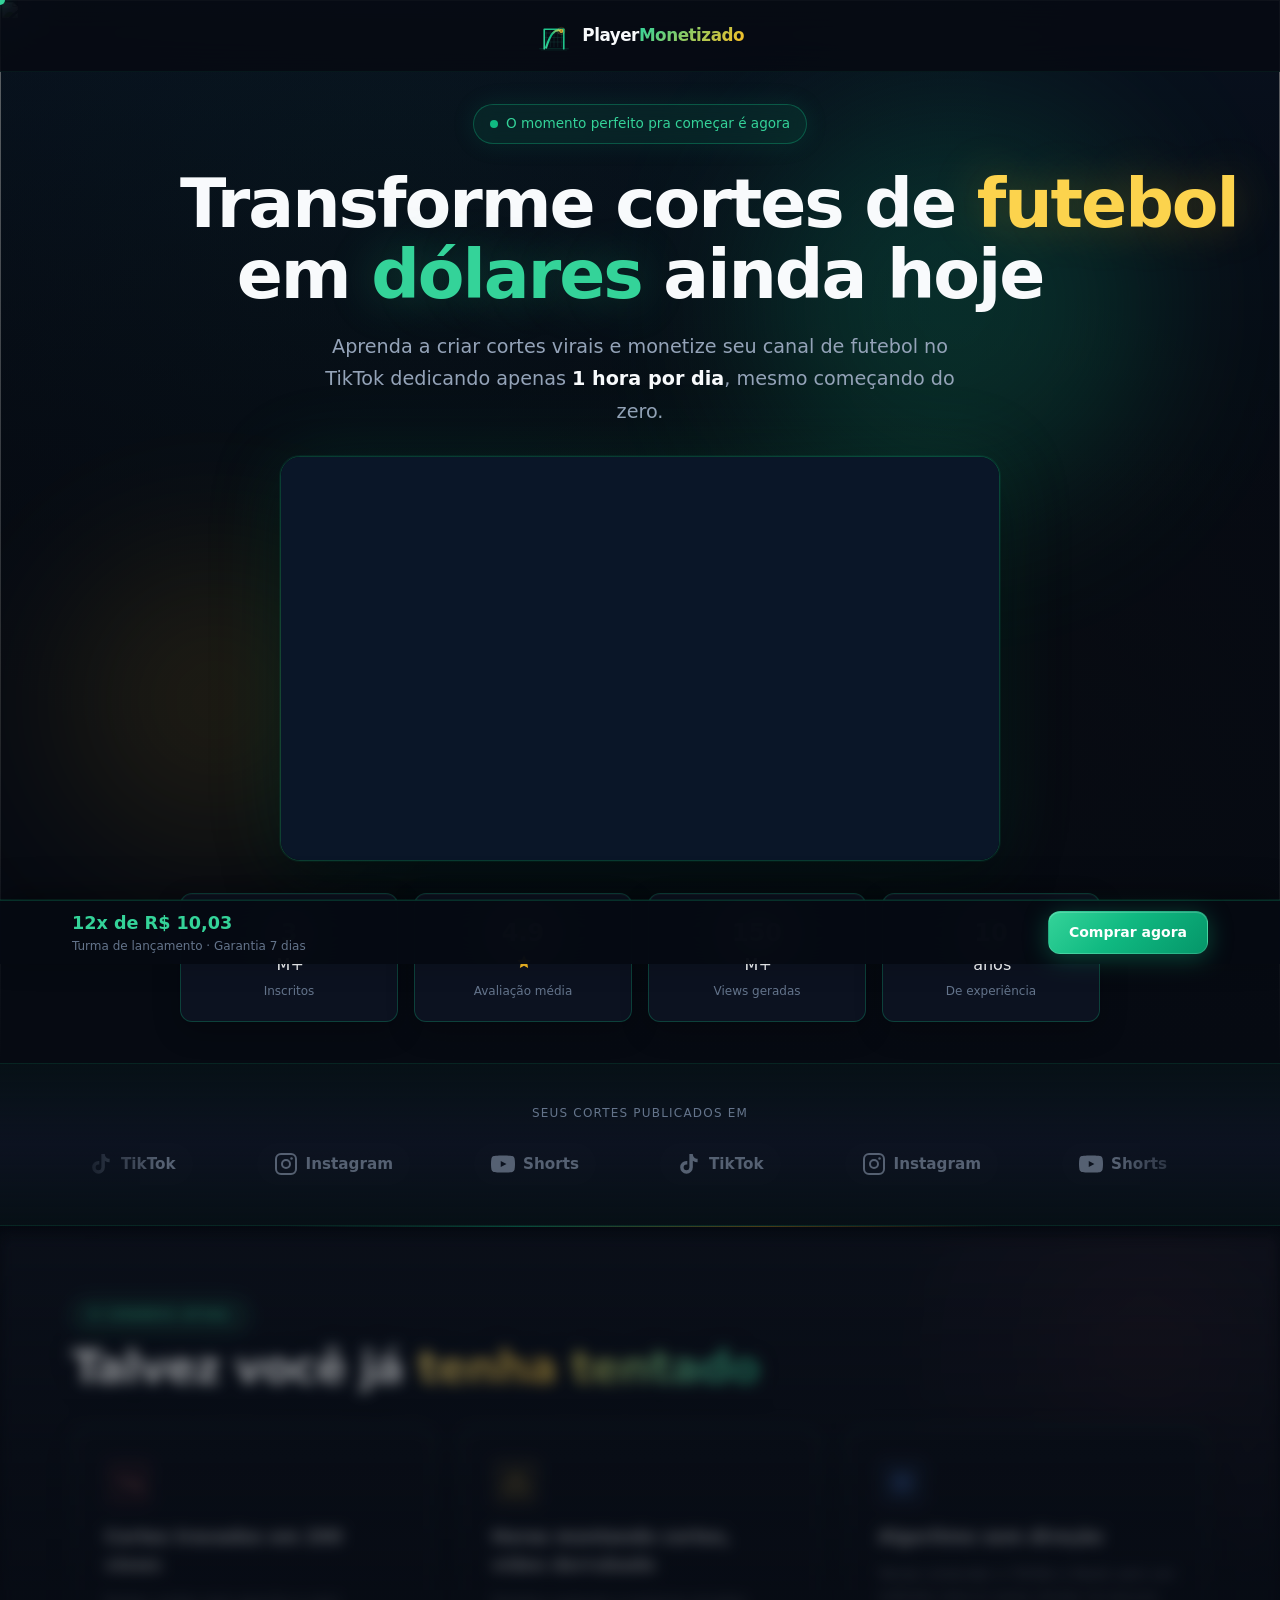
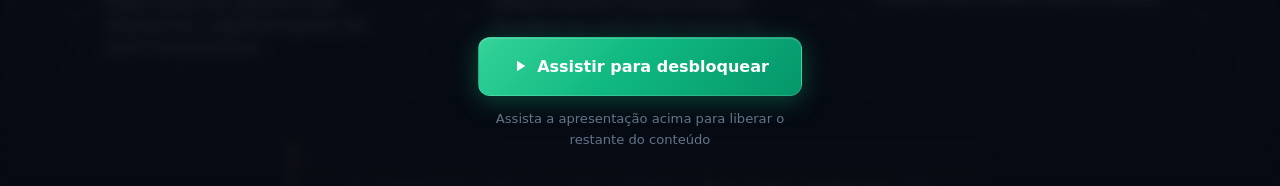
==== commit cc6b13cf: "Update asset version to 61ac384235 in multiple HTML and CSS files, enhance instructor visual effects" ====
--- a/index.html
+++ b/index.html
@@ -44,9 +44,9 @@
   </script>
   <link rel="apple-touch-icon" href="assets/brand/favicon.svg">
   <link rel="preload" href="assets/fonts/sora-latin-800-normal.woff2" as="font" type="font/woff2" crossorigin>
-  <link rel="stylesheet" href="css/critical.min.css?v=c89c86dcb8">
-  <link rel="stylesheet" href="css/site.min.css?v=c89c86dcb8">
-  <meta name="pm-asset-version" content="c89c86dcb8">
+  <link rel="stylesheet" href="css/critical.min.css?v=61ac384235">
+  <link rel="stylesheet" href="css/site.min.css?v=61ac384235">
+  <meta name="pm-asset-version" content="61ac384235">
 </head>
 <body>
 
@@ -102,7 +102,9 @@
     <!-- Hero -->
     <section class="hero" id="hero">
       <div class="hero__bg" aria-hidden="true">
-        <div class="hero__video-wrap"></div>
+        <div class="hero__video-wrap">
+          <img class="hero__bg-img" src="assets/edits/hero-bg.svg" alt="" width="1920" height="1080" decoding="async" fetchpriority="low" aria-hidden="true">
+        </div>
         <div class="hero__overlay"></div>
         <div class="hero__glow hero__glow--1"></div>
         <div class="hero__glow hero__glow--2"></div>
@@ -156,23 +158,26 @@
     <section class="logos-bar" aria-label="Plataformas e parceiros">
       <div class="container">
         <p class="logos-bar__label">Seus cortes publicados em</p>
-        <div class="logos-bar__grid">
-          <div class="logo-item">
-            <svg class="logo-item__icon" viewBox="0 0 24 24" aria-hidden="true"><path fill="currentColor" d="M19.59 6.69a4.83 4.83 0 01-3.77-4.25V2h-3.45v13.67a2.89 2.89 0 01-2.88 2.5 2.89 2.89 0 01-2.89-2.89 2.89 2.89 0 012.89-2.89c.28 0 .54.04.79.1V9.01a6.27 6.27 0 00-.79-.05 6.34 6.34 0 00-6.34 6.34 6.34 6.34 0 0012.68 0V8.69a8.18 8.18 0 004.77 1.52V6.76a4.85 4.85 0 01-1.01-.07z"/></svg>
-            <span>TikTok</span>
-          </div>
-          <div class="logo-item">
-            <svg class="logo-item__icon" viewBox="0 0 24 24" aria-hidden="true" fill="none" stroke="currentColor" stroke-width="2"><rect x="2" y="2" width="20" height="20" rx="5"/><circle cx="12" cy="12" r="4"/><circle cx="17.5" cy="6.5" r="1.25" fill="currentColor" stroke="none"/></svg>
-            <span>Instagram</span>
-          </div>
-          <div class="logo-item">
-            <svg class="logo-item__icon" viewBox="0 0 24 24" aria-hidden="true"><path fill="currentColor" d="M23.5 6.2a3 3 0 00-2.1-2.1C19.5 3.5 12 3.5 12 3.5s-7.5 0-9.4.6A3 3 0 00.5 6.2 31 31 0 000 12a31 31 0 00.5 5.8 3 3 0 002.1 2.1c1.9.6 9.4.6 9.4.6s7.5 0 9.4-.6a3 3 0 002.1-2.1A31 31 0 0024 12a31 31 0 00-.5-5.8zM9.75 15.02V8.98L15.5 12l-5.75 3.02z"/></svg>
-            <span>Shorts</span>
+        <div class="logos-bar__viewport">
+          <div class="logos-bar__track" id="logosTrack">
+            <div class="logo-item">
+              <svg class="logo-item__icon" viewBox="0 0 24 24" aria-hidden="true"><path fill="currentColor" d="M19.59 6.69a4.83 4.83 0 01-3.77-4.25V2h-3.45v13.67a2.89 2.89 0 01-2.88 2.5 2.89 2.89 0 01-2.89-2.89 2.89 2.89 0 012.89-2.89c.28 0 .54.04.79.1V9.01a6.27 6.27 0 00-.79-.05 6.34 6.34 0 00-6.34 6.34 6.34 6.34 0 0012.68 0V8.69a8.18 8.18 0 004.77 1.52V6.76a4.85 4.85 0 01-1.01-.07z"/></svg>
+              <span>TikTok</span>
+            </div>
+            <div class="logo-item">
+              <svg class="logo-item__icon" viewBox="0 0 24 24" aria-hidden="true" fill="none" stroke="currentColor" stroke-width="2"><rect x="2" y="2" width="20" height="20" rx="5"/><circle cx="12" cy="12" r="4"/><circle cx="17.5" cy="6.5" r="1.25" fill="currentColor" stroke="none"/></svg>
+              <span>Instagram</span>
+            </div>
+            <div class="logo-item">
+              <svg class="logo-item__icon" viewBox="0 0 24 24" aria-hidden="true"><path fill="currentColor" d="M23.5 6.2a3 3 0 00-2.1-2.1C19.5 3.5 12 3.5 12 3.5s-7.5 0-9.4.6A3 3 0 00.5 6.2 31 31 0 000 12a31 31 0 00.5 5.8 3 3 0 002.1 2.1c1.9.6 9.4.6 9.4.6s7.5 0 9.4-.6a3 3 0 002.1-2.1A31 31 0 0024 12a31 31 0 00-.5-5.8zM9.75 15.02V8.98L15.5 12l-5.75 3.02z"/></svg>
+              <span>Shorts</span>
+            </div>
           </div>
         </div>
       </div>
     </section>
-    <section class="depois3minutos hidden">    <!-- Problema -->
+    <section class="depois3minutos hidden">
+      <div class="vsl-gate-teaser" id="vslGateTeaser">
       <section class="section section--problem section--grid" id="problema">
         <div class="container">
           <div class="section-header reveal">
@@ -207,7 +212,15 @@
           </blockquote>
         </div>
       </section>
-  
+      <div class="vsl-gate-teaser__lock">
+        <button type="button" class="btn btn--primary btn--lg btn--glow" id="vslGateUnlockBtn">
+          <svg viewBox="0 0 24 24" fill="currentColor" aria-hidden="true"><path d="M8 5v14l11-7z"/></svg>
+          Assistir para desbloquear
+        </button>
+        <p class="vsl-gate-teaser__hint">Assista a apresentação acima para liberar o restante do conteúdo</p>
+      </div>
+      </div>
+
       <!-- Solução / Método -->
       <section class="section section--solution" id="metodo">
         <div class="container">
@@ -276,28 +289,13 @@
       <section class="section section--instructor" id="instrutor">
         <div class="container">
           <div class="instructor-grid">
-            <div class="instructor-visual reveal">
+            <div class="instructor-visual reveal" id="instructorVisual">
+              <div class="instructor-photo-wrap" id="instructorPhotoWrap">
               <a href="https://instagram.com/mitplay10" class="instructor-photo glass-card" target="_blank" rel="noopener noreferrer" data-cms="instructor.photoLink" aria-label="Instagram de Lucas João">
+                <span class="instructor-photo__viral-ring" aria-hidden="true"></span>
                 <img src="assets/edits/lucas-joao.png" alt="Lucas João, criador do Player Monetizado" width="400" height="480" loading="lazy" data-cms="instructor.photo">
-                <span class="instructor-photo__ig-bubble">
-                  <svg class="instructor-photo__ig-icon" viewBox="0 0 24 24" aria-hidden="true">
-                    <defs>
-                      <linearGradient id="ig-gradient" x1="0%" y1="100%" x2="100%" y2="0%">
-                        <stop offset="0%" stop-color="#feda75"/>
-                        <stop offset="25%" stop-color="#fa7e1e"/>
-                        <stop offset="50%" stop-color="#d62976"/>
-                        <stop offset="75%" stop-color="#962fbf"/>
-                        <stop offset="100%" stop-color="#4f5bd5"/>
-                      </linearGradient>
-                    </defs>
-                    <rect x="2" y="2" width="20" height="20" rx="5" fill="none" stroke="url(#ig-gradient)" stroke-width="2"/>
-                    <circle cx="12" cy="12" r="4.5" fill="none" stroke="url(#ig-gradient)" stroke-width="2"/>
-                    <circle cx="17.4" cy="6.6" r="1.2" fill="url(#ig-gradient)"/>
-                  </svg>
-                  <span data-cms="instructor.photoBubble">@mitplay10</span>
-                </span>
-                <div class="instructor-photo__badge">Criador do método</div>
               </a>
+              </div>
             </div>
             <div class="instructor-content reveal">
               <span class="section-tag">Quem ensina</span>
@@ -675,9 +673,14 @@
             <h2 class="section-title" data-cms="faq.title">Perguntas <span class="gradient-text">frequentes</span></h2>
           </div>
           <div class="faq-list" id="faqList" data-cms="faq.list">
-            <details class="faq-item reveal">
+            <details class="faq-item reveal" open>
               <summary class="faq-item__question">
-                Preciso aparecer nos vídeos?
+                <span class="faq-item__lead">
+                  <span class="faq-item__topic-icon faq-item__topic-icon--ghost" aria-hidden="true">
+                    <svg viewBox="0 0 24 24" fill="none" stroke="currentColor" stroke-width="1.5"><path d="M16 8a4 4 0 11-8 0 4 4 0 018 0z"/><path d="M12 14c-4 0-6 2-6 4v2h12v-2c0-2-2-4-6-4z"/><line x1="4" y1="4" x2="20" y2="20"/></svg>
+                  </span>
+                  <span class="faq-item__text">Preciso aparecer nos vídeos?</span>
+                </span>
                 <span class="faq-item__icon" aria-hidden="true"></span>
               </summary>
               <div class="faq-item__answer">
@@ -686,7 +689,12 @@
             </details>
             <details class="faq-item reveal">
               <summary class="faq-item__question">
-                Consigo fazer apenas pelo celular?
+                <span class="faq-item__lead">
+                  <span class="faq-item__topic-icon faq-item__topic-icon--phone" aria-hidden="true">
+                    <svg viewBox="0 0 24 24" fill="none" stroke="currentColor" stroke-width="1.5"><rect x="7" y="2" width="10" height="20" rx="2"/><line x1="12" y1="18" x2="12.01" y2="18"/></svg>
+                  </span>
+                  <span class="faq-item__text">Consigo fazer apenas pelo celular?</span>
+                </span>
                 <span class="faq-item__icon" aria-hidden="true"></span>
               </summary>
               <div class="faq-item__answer">
@@ -695,7 +703,12 @@
             </details>
             <details class="faq-item reveal">
               <summary class="faq-item__question">
-                Como recebo o acesso?
+                <span class="faq-item__lead">
+                  <span class="faq-item__topic-icon faq-item__topic-icon--mail" aria-hidden="true">
+                    <svg viewBox="0 0 24 24" fill="none" stroke="currentColor" stroke-width="1.5"><path d="M4 4h16v16H4z"/><path d="M4 7l8 6 8-6"/></svg>
+                  </span>
+                  <span class="faq-item__text">Como recebo o acesso?</span>
+                </span>
                 <span class="faq-item__icon" aria-hidden="true"></span>
               </summary>
               <div class="faq-item__answer">
@@ -704,7 +717,12 @@
             </details>
             <details class="faq-item reveal">
               <summary class="faq-item__question">
-                Preciso saber editar vídeos?
+                <span class="faq-item__lead">
+                  <span class="faq-item__topic-icon faq-item__topic-icon--video" aria-hidden="true">
+                    <svg viewBox="0 0 24 24" fill="none" stroke="currentColor" stroke-width="1.5"><path d="M15 10l4.553-2.276A1 1 0 0121 8.618v6.764a1 1 0 01-1.447.894L15 14M5 18h8a2 2 0 002-2V8a2 2 0 00-2-2H5a2 2 0 00-2 2v8a2 2 0 002 2z"/></svg>
+                  </span>
+                  <span class="faq-item__text">Preciso saber editar vídeos?</span>
+                </span>
                 <span class="faq-item__icon" aria-hidden="true"></span>
               </summary>
               <div class="faq-item__answer">
@@ -713,7 +731,12 @@
             </details>
             <details class="faq-item reveal">
               <summary class="faq-item__question">
-                Quanto tempo por dia preciso dedicar?
+                <span class="faq-item__lead">
+                  <span class="faq-item__topic-icon faq-item__topic-icon--clock" aria-hidden="true">
+                    <svg viewBox="0 0 24 24" fill="none" stroke="currentColor" stroke-width="1.5"><circle cx="12" cy="12" r="10"/><path d="M12 6v6l4 2"/></svg>
+                  </span>
+                  <span class="faq-item__text">Quanto tempo por dia preciso dedicar?</span>
+                </span>
                 <span class="faq-item__icon" aria-hidden="true"></span>
               </summary>
               <div class="faq-item__answer">
@@ -722,7 +745,12 @@
             </details>
             <details class="faq-item reveal">
               <summary class="faq-item__question">
-                E se eu não gostar do curso?
+                <span class="faq-item__lead">
+                  <span class="faq-item__topic-icon faq-item__topic-icon--shield" aria-hidden="true">
+                    <svg viewBox="0 0 24 24" fill="none" stroke="currentColor" stroke-width="1.5"><path d="M12 22s8-4 8-10V5l-8-3-8 3v7c0 6 8 10 8 10z"/></svg>
+                  </span>
+                  <span class="faq-item__text">E se eu não gostar do curso?</span>
+                </span>
                 <span class="faq-item__icon" aria-hidden="true"></span>
               </summary>
               <div class="faq-item__answer">
@@ -811,7 +839,7 @@
     </main>
   </section>
 
-  <script src="js/config.min.js?v=c89c86dcb8" defer></script>
-  <script src="js/site.min.js?v=c89c86dcb8" defer></script>
+  <script src="js/config.min.js?v=61ac384235" defer></script>
+  <script src="js/site.min.js?v=61ac384235" defer></script>
 </body>
 </html>
--- a/css/site.min.css
+++ b/css/site.min.css
@@ -1 +1 @@
-@font-face{font-family:Inter;font-style:normal;font-weight:400;font-display:swap;src:url('../assets/fonts/inter-latin-400-normal.woff2') format('woff2')}@font-face{font-family:Inter;font-style:normal;font-weight:500;font-display:swap;src:url('../assets/fonts/inter-latin-500-normal.woff2') format('woff2')}@font-face{font-family:Inter;font-style:normal;font-weight:600;font-display:swap;src:url('../assets/fonts/inter-latin-600-normal.woff2') format('woff2')}@font-face{font-family:Inter;font-style:normal;font-weight:700;font-display:swap;src:url('../assets/fonts/inter-latin-700-normal.woff2') format('woff2')}@font-face{font-family:Sora;font-style:normal;font-weight:600;font-display:swap;src:url('../assets/fonts/sora-latin-600-normal.woff2') format('woff2')}@font-face{font-family:Sora;font-style:normal;font-weight:700;font-display:swap;src:url('../assets/fonts/sora-latin-700-normal.woff2') format('woff2')}@font-face{font-family:Sora;font-style:normal;font-weight:800;font-display:swap;src:url('../assets/fonts/sora-latin-800-normal.woff2') format('woff2')}:root{--bg-primary:#060a12;--bg-secondary:#0c1220;--bg-tertiary:#111827;--card-green:#0b1a1c;--card-marine:#111820;--card-gradient:linear-gradient(160deg, #0b1a1c 0%, #0c1220 45%, #111820 100%);--card-gradient-hover:linear-gradient(160deg, #0e2226 0%, #0e1624 45%, #151c28 100%);--card-border-hover:linear-gradient(160deg, rgba(52, 211, 153, 0.55) 0%, rgba(12, 18, 32, 0.9) 55%, rgba(17, 24, 32, 1) 100%);--card-blue:#0c1220;--card-blue-hover:#111827;--bg-card:var(--card-gradient);--bg-glass:rgba(255, 255, 255, 0.05);--accent-green:#10b981;--accent-green-light:#34d399;--accent-green-dark:#059669;--accent-gold:#fbbf24;--accent-gold-light:#fcd34d;--accent-blue:#3b82f6;--text-primary:#f8fafc;--text-secondary:#94a3b8;--text-muted:#64748b;--border-subtle:rgba(255, 255, 255, 0.08);--border-accent:rgba(16, 185, 129, 0.35);--glow-green:rgba(16, 185, 129, 0.35);--glow-gold:rgba(251, 191, 36, 0.25);--shadow-sm:0 4px 16px rgba(0, 0, 0, 0.2);--shadow-md:0 12px 36px rgba(0, 0, 0, 0.28);--shadow-lg:0 24px 56px rgba(0, 0, 0, 0.38);--surface-highlight:inset 0 1px 0 rgba(255, 255, 255, 0.06);--font-display:'Sora',system-ui,sans-serif;--font-body:'Inter',system-ui,sans-serif;--section-padding:clamp(2.5rem, 5vw, 4rem);--container-max:1200px;--container-narrow:760px;--radius-sm:8px;--radius-md:12px;--radius-lg:20px;--radius-xl:28px;--ease-out:cubic-bezier(0.16, 1, 0.3, 1);--transition-fast:0.2s var(--ease-out);--transition-base:0.35s var(--ease-out);--transition-slow:0.6s var(--ease-out);--header-height:72px;--urgency-height:0px;--sticky-cta-height:64px}*,::after,::before{box-sizing:border-box;margin:0;padding:0}html{scroll-behavior:smooth;scroll-padding-top:calc(var(--header-height) + var(--urgency-height) + 16px)}body{font-family:var(--font-body);font-size:16px;line-height:1.6;color:var(--text-primary);background:radial-gradient(ellipse 90% 60% at 50% -15%,rgba(16,185,129,.14),transparent 55%),radial-gradient(ellipse 50% 40% at 95% 45%,rgba(251,191,36,.07),transparent 50%),radial-gradient(ellipse 45% 35% at 5% 75%,rgba(59,130,246,.06),transparent 50%),var(--bg-primary);overflow-x:hidden;-webkit-font-smoothing:antialiased}::selection{background-color:rgba(16,185,129,.34);color:#ecfdf5;text-shadow:0 0 14px rgba(52,211,153,.35)}::-moz-selection{background-color:rgba(16,185,129,.34);color:#ecfdf5;text-shadow:0 0 14px rgba(52,211,153,.35)}.gradient-text::selection,.hero__title-accent::selection,.logo__player::selection{background-color:rgba(251,191,36,.38);color:#fffbeb;text-shadow:0 0 12px rgba(252,211,77,.45)}.gradient-text::-moz-selection,.hero__title-accent::-moz-selection,.logo__player::-moz-selection{background-color:rgba(251,191,36,.38);color:#fffbeb;text-shadow:0 0 12px rgba(252,211,77,.45)}img::-moz-selection,img::selection{background-color:transparent;color:inherit;text-shadow:none}img{max-width:100%;height:auto;display:block}a{color:inherit;text-decoration:none}ul{list-style:none}button{font:inherit;cursor:pointer;border:none;background:0 0}strong{font-weight:600;color:var(--text-primary)}.container{width:100%;max-width:var(--container-max);margin:0 auto;padding:0 clamp(1rem,4vw,2rem)}.container--narrow{max-width:var(--container-narrow)}.gradient-text{background:linear-gradient(90deg,var(--accent-gold-light) 0,var(--accent-gold) 18%,var(--accent-green-light) 42%,var(--accent-green) 50%,var(--accent-green-light) 58%,var(--accent-gold) 82%,var(--accent-gold-light) 100%);-webkit-background-clip:text;-webkit-text-fill-color:transparent;background-clip:text}.section-tag{display:inline-block;font-size:.75rem;font-weight:600;letter-spacing:.12em;text-transform:uppercase;color:var(--accent-green);background:rgba(16,185,129,.1);border:1px solid var(--border-accent);padding:.4rem 1rem;border-radius:100px;margin-bottom:.65rem;backdrop-filter:blur(8px);-webkit-backdrop-filter:blur(8px);box-shadow:0 0 20px rgba(16,185,129,.08)}.section-tag--gold{color:var(--accent-gold);background:rgba(251,191,36,.1);border-color:rgba(251,191,36,.3);box-shadow:0 0 20px rgba(251,191,36,.1)}.section-title{font-family:var(--font-display);font-size:clamp(1.75rem, 4vw, 2.75rem);font-weight:700;line-height:1.15;letter-spacing:-.02em;margin-bottom:.65rem;text-shadow:0 2px 28px rgba(0,0,0,.35)}.section-desc{font-size:1.05rem;color:var(--text-secondary);max-width:600px}.section-header{margin-bottom:clamp(1.25rem,3vw,2rem)}.section-header--center{text-align:center}.section-header--center .section-desc{margin:0 auto}.section{padding:var(--section-padding) 0;position:relative}.section--grid{overflow:hidden}.section--grid::after{content:'';position:absolute;inset:0;background-image:linear-gradient(rgba(16,185,129,.06) 1px,transparent 1px),linear-gradient(90deg,rgba(16,185,129,.06) 1px,transparent 1px);background-size:52px 52px;mask-image:radial-gradient(ellipse 90% 75% at 50% 40%,black 8%,transparent 74%);pointer-events:none;z-index:0}.section>.container{position:relative;z-index:1}.btn{display:inline-flex;align-items:center;justify-content:center;gap:.5rem;font-family:var(--font-body);font-weight:600;border-radius:var(--radius-md);transition:all var(--transition-base);white-space:nowrap;cursor:pointer}.btn--sm{padding:.6rem 1.25rem;font-size:.875rem}.btn--lg{padding:1rem 2rem;font-size:1rem}.btn--block{width:100%}.btn--primary{background:linear-gradient(135deg,var(--accent-green-light) 0,var(--accent-green) 45%,var(--accent-green-dark) 100%);color:#fff;border:1px solid rgba(255,255,255,.12);box-shadow:0 4px 24px var(--glow-green),inset 0 1px 0 rgba(255,255,255,.18)}.btn--primary:hover{transform:translateY(-2px);box-shadow:0 12px 40px var(--glow-green),inset 0 1px 0 rgba(255,255,255,.22);background:linear-gradient(135deg,#4ade80 0,var(--accent-green-light) 50%,var(--accent-green) 100%)}.btn--ghost{background:0 0;color:var(--text-primary);border:1px solid var(--border-subtle)}.btn--ghost:hover{background:var(--bg-glass);border-color:rgba(255,255,255,.15)}.btn--outline{background:0 0;color:var(--accent-green-light);border:1px solid var(--border-accent)}.btn--outline:hover{background:rgba(16,185,129,.1)}.btn--glow{position:relative}.btn--glow::after{content:'';position:absolute;inset:-2px;border-radius:inherit;background:linear-gradient(135deg,var(--accent-green),var(--accent-gold));opacity:0;z-index:-1;filter:blur(12px);transition:opacity var(--transition-base)}.btn--glow:hover::after{opacity:.5}.glass-card{background:var(--card-gradient);border:1px solid var(--border-subtle);border-radius:var(--radius-lg);box-shadow:var(--shadow-sm),var(--surface-highlight);transition:background var(--transition-base),border-color var(--transition-base),transform var(--transition-base),box-shadow var(--transition-base)}.glass-card:hover{background:var(--card-gradient-hover);box-shadow:var(--shadow-md),var(--surface-highlight);transform:translateY(-3px)}.hero .stat-card,.section--bonus .bonus-card,.section--faq .faq-item,.section--instructor .instructor-stats .about-stat,.section--modules .module-card,.section--problem .pain-card,.section--results .testimonial-card{background:var(--card-blue);border:1px solid rgba(16,185,129,.28);box-shadow:0 10px 28px rgba(0,0,0,.24),inset 0 1px 0 rgba(255,255,255,.04)}.section--bonus .bonus-card:hover,.section--faq .faq-item[open],.section--results .testimonial-card:hover{border-color:var(--border-accent);background:var(--card-gradient-hover)}.hero .stat-card:hover,.section--instructor .instructor-stats .about-stat:hover,.section--modules .module-card:hover,.section--problem .pain-card:hover{background:var(--card-gradient-hover)}.reveal{opacity:0;transform:translateY(30px);transition:opacity .7s var(--ease-out),transform .7s var(--ease-out)}.reveal.visible{opacity:1;transform:translateY(0)}.urgency-bar{position:fixed;top:0;left:0;right:0;z-index:1001;background:linear-gradient(90deg,var(--accent-green-dark),var(--accent-green));height:var(--urgency-height);display:flex;align-items:center}.urgency-bar__inner{display:flex;align-items:center;justify-content:center;gap:1rem;font-size:.8rem;flex-wrap:wrap}.urgency-bar__badge{background:rgba(0,0,0,.2);padding:.15rem .6rem;border-radius:4px;font-weight:600;font-size:.7rem;text-transform:uppercase;letter-spacing:.05em}.urgency-bar__timer{font-family:var(--font-display);font-weight:700;font-variant-numeric:tabular-nums;background:rgba(0,0,0,.25);padding:.15rem .75rem;border-radius:4px}.header{position:fixed;top:0;left:0;right:0;z-index:1000;height:var(--header-height);background:rgba(6,10,18,.85);backdrop-filter:blur(20px);-webkit-backdrop-filter:blur(20px);border-bottom:1px solid rgba(16,185,129,.08);transition:background var(--transition-base),border-color var(--transition-base),box-shadow var(--transition-base)}.header.scrolled{background:rgba(6,10,18,.95);border-bottom-color:rgba(16,185,129,.18);box-shadow:0 12px 40px rgba(0,0,0,.4),0 1px 0 rgba(16,185,129,.12)}.header__inner{display:flex;align-items:center;justify-content:space-between;height:100%}.header--logo-only .header__inner{justify-content:center}.logo{display:flex;align-items:center;gap:.65rem;text-decoration:none;flex-shrink:0}.logo__mark{display:flex;align-items:center;justify-content:center;width:36px;height:36px;flex-shrink:0}.logo__mark svg{width:100%;height:100%;display:block}.logo__wordmark{display:flex;align-items:baseline;font-family:var(--font-display);line-height:1;letter-spacing:-.03em;white-space:nowrap}.logo__player{font-size:1.05rem;font-weight:700;color:var(--text-primary)}.logo__monetizado{font-size:1.05rem;font-weight:800;background:linear-gradient(135deg,var(--accent-green-light) 0,var(--accent-gold) 100%);-webkit-background-clip:text;background-clip:text;color:transparent}.logo--footer{justify-content:center;margin-bottom:.25rem}.logo--footer .logo__mark{width:32px;height:32px}.logo--footer .logo__monetizado,.logo--footer .logo__player{font-size:1rem}.nav__list{display:flex;gap:2rem}.nav__link{font-size:.875rem;font-weight:500;color:var(--text-secondary);transition:color var(--transition-fast);position:relative}.nav__link::after{content:'';position:absolute;bottom:-4px;left:0;width:0;height:2px;background:linear-gradient(90deg,var(--accent-green),var(--accent-gold));border-radius:2px;transition:width var(--transition-base)}.nav__link:hover{color:var(--text-primary)}.nav__link:hover::after{width:100%}.nav-toggle{display:none;flex-direction:column;gap:5px;padding:4px}.nav-toggle span{display:block;width:24px;height:2px;background:var(--text-primary);transition:all var(--transition-fast);border-radius:2px}.nav-toggle.active span:first-child{transform:rotate(45deg) translate(5px,5px)}.nav-toggle.active span:nth-child(2){opacity:0}.nav-toggle.active span:nth-child(3){transform:rotate(-45deg) translate(5px,-5px)}.hero{position:relative;min-height:100vh;display:flex;align-items:center;padding-top:calc(var(--header-height) + var(--urgency-height) + 2rem);padding-bottom:2.5rem;overflow:hidden}.hero__bg{position:absolute;inset:0;z-index:0}.hero__video-wrap{position:absolute;inset:0;background:linear-gradient(180deg,#0a1628 0,#060a12 50%,#060a12 100%),radial-gradient(circle at 20% 30%,rgba(16,185,129,.18) 0,transparent 50%),radial-gradient(circle at 80% 70%,rgba(251,191,36,.1) 0,transparent 45%)}.hero__bg-img{display:none}.hero__overlay{position:absolute;inset:0;background:linear-gradient(to bottom,rgba(6,10,18,.45) 0,var(--bg-primary) 100%),radial-gradient(ellipse at 30% 20%,rgba(16,185,129,.08) 0,transparent 50%),radial-gradient(ellipse at 70% 80%,rgba(251,191,36,.05) 0,transparent 50%)}.hero__glow{position:absolute;border-radius:50%;filter:blur(80px);pointer-events:none}.hero__glow--1{width:400px;height:400px;background:var(--glow-green);top:10%;right:10%;opacity:.55}.hero__glow--2{width:300px;height:300px;background:var(--glow-gold);bottom:20%;left:5%;opacity:.4}.hero__content{position:relative;z-index:1;width:100%;max-width:920px;margin:0 auto;text-align:center}.hero__layout{position:relative;z-index:1;width:100%}.hero__demo{width:100%;margin-bottom:2rem}.hero-vsl{position:relative;width:100%;max-width:720px;margin:0 auto;border-radius:var(--radius-lg);overflow:hidden;box-shadow:var(--shadow-lg),0 0 0 1px rgba(16,185,129,.1),0 0 80px rgba(16,185,129,.14);border:1px solid rgba(16,185,129,.28);aspect-ratio:16/9}.vsl-facade{position:absolute;inset:0;display:grid;place-items:center;width:100%;height:100%;margin:0;padding:0;border:0;border-radius:0;background:radial-gradient(circle at center,rgba(16,185,129,.12) 0,rgba(0,0,0,.95) 65%),#000;cursor:pointer;transition:transform var(--transition-fast)}.vsl-facade:hover{transform:translateY(-1px)}.vsl-facade__play{width:72px;height:72px;border-radius:50%;display:grid;place-items:center;background:linear-gradient(135deg,var(--accent-green-light),var(--accent-green));color:#052e1f;box-shadow:0 12px 40px rgba(16,185,129,.45),inset 0 1px 0 rgba(255,255,255,.25)}.vsl-facade__play svg{width:28px;height:28px;margin-left:4px}.hero-vsl.is-active .vsl-facade{display:none}.hero-vsl:not(.is-active) vturb-smartplayer{display:none!important}.hero-vsl vturb-smartplayer{width:100%;height:100%}.hero-vsl.is-active vturb-smartplayer{display:block;width:100%;height:100%}.hero__badge{display:inline-flex;align-items:center;gap:.5rem;font-size:.85rem;font-weight:500;color:var(--accent-green-light);background:rgba(16,185,129,.1);border:1px solid var(--border-accent);padding:.5rem 1rem;border-radius:100px;margin-bottom:1.5rem;backdrop-filter:blur(10px);-webkit-backdrop-filter:blur(10px);box-shadow:0 0 24px rgba(16,185,129,.12)}.pulse-dot{width:8px;height:8px;background:var(--accent-green);border-radius:50%;animation:2s infinite pulse}@keyframes pulse{0%,100%{opacity:1;transform:scale(1)}50%{opacity:.5;transform:scale(1.3)}}.hero__title{font-family:var(--font-display);font-size:clamp(2.5rem, 6vw, 4.25rem);font-weight:800;line-height:1.05;letter-spacing:-.03em;margin-bottom:1.25rem}.hero__title-accent{font-weight:inherit;letter-spacing:-.03em}.hero__title-accent--gold{color:var(--accent-gold-light);text-shadow:0 0 48px rgba(251,191,36,.28)}.hero__title-accent--green{color:var(--accent-green-light);text-shadow:0 0 48px rgba(52,211,153,.28)}.hero__title-line{display:block}@media (min-width:769px){body{background-attachment:fixed}.hero__title-line:first-child{white-space:nowrap}}.hero__subtitle{font-size:clamp(1rem, 2vw, 1.2rem);color:var(--text-secondary);max-width:640px;margin:0 auto 1.75rem;line-height:1.7}.hero__actions{display:flex;flex-wrap:wrap;gap:1rem;margin-bottom:3rem;justify-content:center}.hero__stats{display:grid;grid-template-columns:repeat(4,1fr);gap:1rem}.stat-card{background:var(--card-gradient);border:1px solid var(--border-subtle);border-radius:var(--radius-md);padding:1.25rem;transition:all var(--transition-base)}.stat-card:hover{background:var(--card-gradient-hover);border-color:var(--border-accent);transform:translateY(-2px)}.stat-card__value{display:block;font-family:var(--font-display);font-size:1.5rem;font-weight:700;color:var(--text-primary)}.stat-card__suffix{display:inline-flex;align-items:center;margin-left:.15rem}.stat-card__suffix .icon-star{width:1rem;height:1rem;fill:var(--accent-gold)}.stat-card__label{font-size:.75rem;color:var(--text-muted);margin-top:.25rem;display:block}.hero__scroll{position:absolute;bottom:2rem;left:50%;transform:translateX(-50%);display:flex;flex-direction:column;align-items:center;gap:.5rem;font-size:.7rem;color:var(--text-muted);text-transform:uppercase;letter-spacing:.15em;z-index:1}.hero__scroll-line{width:1px;height:40px;background:linear-gradient(to bottom,var(--accent-green),transparent);animation:2s infinite scrollLine}@keyframes scrollLine{0%{transform:scaleY(0);transform-origin:top}50%{transform:scaleY(1);transform-origin:top}51%{transform:scaleY(1);transform-origin:bottom}100%{transform:scaleY(0);transform-origin:bottom}}.logos-bar{padding:2.5rem 0;border-top:1px solid rgba(16,185,129,.12);border-bottom:1px solid rgba(16,185,129,.12);background:linear-gradient(180deg,rgba(16,185,129,.04) 0,var(--bg-secondary) 50%,rgba(16,185,129,.03) 100%)}.logos-bar__label{text-align:center;font-size:.75rem;color:var(--text-muted);text-transform:uppercase;letter-spacing:.1em;margin-bottom:1.25rem}.logos-bar__grid{display:flex;justify-content:center;align-items:center;gap:clamp(2rem,5vw,4rem);flex-wrap:wrap}.logo-item{display:flex;align-items:center;gap:.5rem;opacity:.55;color:var(--text-secondary);padding:.5rem 1rem;border-radius:100px;border:1px solid transparent;background:rgba(255,255,255,.02);transition:opacity var(--transition-fast),color var(--transition-fast),border-color var(--transition-base),background var(--transition-base),box-shadow var(--transition-base)}.logo-item i,.logo-item__icon{width:clamp(1.25rem,3vw,1.5rem);height:clamp(1.25rem,3vw,1.5rem);flex-shrink:0;font-size:clamp(1.25rem, 3vw, 1.5rem);line-height:1}.logo-item span{font-family:var(--font-display);font-weight:600;font-size:.95rem}.logo-item:hover{opacity:1;color:var(--text-primary);border-color:rgba(16,185,129,.25);background:rgba(16,185,129,.06);box-shadow:0 4px 16px rgba(0,0,0,.15)}.section--problem{background:var(--bg-secondary);position:relative;overflow:hidden}.section--problem::before{content:'';position:absolute;top:-20%;right:-10%;width:520px;height:520px;background:radial-gradient(circle,rgba(239,68,68,.06),transparent 70%);pointer-events:none}.pain-grid{display:grid;grid-template-columns:repeat(3,1fr);gap:1.5rem;margin-bottom:3rem}.pain-card{position:relative;overflow:hidden;background:var(--bg-card);border:1px solid var(--border-subtle);border-radius:var(--radius-lg);padding:2rem;transition:all var(--transition-base)}.pain-card:hover{background:var(--card-gradient-hover);border-color:rgba(239,68,68,.3);transform:translateY(-4px)}.pain-card__icon{width:48px;height:48px;display:flex;align-items:center;justify-content:center;border-radius:var(--radius-sm);margin-bottom:1rem}.pain-card__icon svg{width:24px;height:24px}.pain-card__icon--down{background:rgba(239,68,68,.1);color:#f87171}.pain-card__icon--alert{background:rgba(251,191,36,.1);color:var(--accent-gold)}.pain-card__icon--target{background:rgba(59,130,246,.1);color:var(--accent-blue)}.pain-card h3{font-family:var(--font-display);font-size:1.1rem;font-weight:600;margin-bottom:.75rem}.pain-card p{font-size:.9rem;color:var(--text-secondary)}.problem-quote{text-align:center;font-size:clamp(1.1rem, 2.5vw, 1.35rem);color:var(--text-secondary);max-width:700px;margin:0 auto;padding:2rem;border-left:4px solid var(--accent-gold);background:rgba(251,191,36,.05);border-radius:0 var(--radius-md) var(--radius-md) 0;box-shadow:var(--shadow-sm);backdrop-filter:blur(8px);-webkit-backdrop-filter:blur(8px)}.problem-quote strong{color:var(--accent-gold)}.solution-grid{display:grid;grid-template-columns:1fr 1fr;gap:clamp(2rem,5vw,4rem);align-items:center}.solution-content p{color:var(--text-secondary);margin-bottom:1rem}.solution-highlight{display:flex;gap:1rem;background:rgba(251,191,36,.05);border:1px solid rgba(251,191,36,.25);border-radius:var(--radius-md);padding:1.25rem;margin:1.5rem 0;box-shadow:var(--shadow-sm)}.solution-highlight__icon{flex-shrink:0;width:44px;height:44px;display:flex;align-items:center;justify-content:center;border-radius:var(--radius-sm);background:rgba(251,191,36,.12);color:var(--accent-gold)}.solution-highlight__icon svg{width:22px;height:22px}.solution-highlight strong{display:block;color:var(--accent-gold);margin-bottom:.25rem}.solution-highlight p{font-size:.9rem;margin:0}.check-list li{position:relative;padding-left:1.75rem;margin-bottom:.75rem;color:var(--text-secondary);font-size:.95rem}.check-list li::before{content:'';position:absolute;left:0;top:.15rem;width:16px;height:16px;background-color:var(--accent-green);mask:url("data:image/svg+xml,%3Csvg xmlns='http://www.w3.org/2000/svg' viewBox='0 0 24 24' fill='none' stroke='black' stroke-width='3'%3E%3Cpolyline points='20 6 9 17 4 12'/%3E%3C/svg%3E") center/contain no-repeat;-webkit-mask:url("data:image/svg+xml,%3Csvg xmlns='http://www.w3.org/2000/svg' viewBox='0 0 24 24' fill='none' stroke='black' stroke-width='3'%3E%3Cpolyline points='20 6 9 17 4 12'/%3E%3C/svg%3E") center/contain no-repeat}.solution-card{padding:2rem}.solution-card__header{display:flex;justify-content:space-between;align-items:center;margin-bottom:2rem}.solution-card__badge{font-size:.75rem;font-weight:600;text-transform:uppercase;letter-spacing:.08em;color:var(--accent-green);background:rgba(16,185,129,.1);padding:.35rem .75rem;border-radius:100px}.solution-card__rating{display:inline-flex;align-items:center;gap:.35rem;color:var(--accent-gold);font-weight:600}.solution-card__rating .icon-star{width:14px;height:14px;fill:var(--accent-gold)}.inline-check{display:inline-flex;align-items:center;gap:.4rem}.inline-check svg{width:16px;height:16px;color:var(--accent-green);flex-shrink:0}.solution-card__metrics{display:grid;grid-template-columns:repeat(3,1fr);gap:1rem;margin-bottom:2rem}.metric{text-align:center;padding:1rem;background:rgba(255,255,255,.03);border-radius:var(--radius-sm)}.metric__value{display:block;font-family:var(--font-display);font-size:1.25rem;font-weight:700;color:var(--accent-green-light)}.metric__label{font-size:.7rem;color:var(--text-muted);margin-top:.25rem;display:block}.solution-card__footer{font-size:.85rem;color:var(--accent-green-light);text-align:center;padding-top:1rem;border-top:1px solid var(--border-subtle)}.section--modules{background:var(--bg-secondary)}.section--modules.section--grid::after{background-image:linear-gradient(rgba(16,185,129,.1) 1px,transparent 1px),linear-gradient(90deg,rgba(16,185,129,.1) 1px,transparent 1px);background-size:44px 44px;mask-image:radial-gradient(ellipse 95% 80% at 50% 45%,black 12%,transparent 78%)}.modules-grid{display:grid;grid-template-columns:repeat(2,1fr);gap:1.75rem}.module-card{position:relative;background:var(--bg-card);border:1px solid rgba(16,185,129,.22);border-radius:var(--radius-lg);padding:2rem;overflow:hidden;box-shadow:0 10px 28px rgba(0,0,0,.28),inset 0 1px 0 rgba(255,255,255,.04);transition:all var(--transition-base)}.module-card:hover{background:var(--card-gradient-hover);border-color:rgba(52,211,153,.45);transform:translateY(-4px);box-shadow:0 20px 40px rgba(0,0,0,.35),0 0 0 1px rgba(52,211,153,.12)}.module-card__number{position:absolute;top:1.5rem;right:1.5rem;font-family:var(--font-display);font-size:3rem;font-weight:800;color:rgba(52,211,153,.08);line-height:1}.module-card__icon{width:48px;height:48px;display:flex;align-items:center;justify-content:center;background:rgba(16,185,129,.16);border:1px solid rgba(52,211,153,.2);border-radius:var(--radius-sm);margin-bottom:1.25rem;color:var(--accent-green-light)}.module-card__icon svg{width:24px;height:24px;transform-origin:center}.module-card h3{font-family:var(--font-display);font-size:1.15rem;font-weight:600;margin-bottom:.75rem}.module-card>p{font-size:.9rem;color:var(--text-secondary);margin-bottom:1.25rem}.module-card__topics li{font-size:.8rem;color:var(--text-muted);padding:.35rem 0 .35rem 1rem;position:relative}.module-card__topics li::before{content:'';position:absolute;left:0;top:50%;width:4px;height:4px;background:var(--accent-green);border-radius:50%;transform:translateY(-50%)}.timeline{position:relative;max-width:700px;margin:0 auto}.timeline::before{content:'';position:absolute;left:50%;top:0;bottom:0;width:2px;background:linear-gradient(to bottom,var(--accent-green),var(--accent-gold));transform:translateX(-50%)}.timeline__item{display:flex;align-items:center;gap:2rem;margin-bottom:2rem;position:relative}.timeline__item:nth-child(odd){flex-direction:row-reverse;text-align:right}.timeline__item:nth-child(odd) .timeline__content{margin-left:auto}.timeline__marker{position:absolute;left:50%;transform:translateX(-50%);background:var(--bg-primary);border:2px solid var(--accent-green);color:var(--accent-green-light);font-size:.75rem;font-weight:600;padding:.4rem .8rem;border-radius:100px;white-space:nowrap;z-index:1}.timeline__content{width:calc(50% - 3rem);padding:1.5rem}.timeline__content h3{font-family:var(--font-display);font-size:1rem;font-weight:600;margin-bottom:.5rem;color:var(--accent-green-light)}.timeline__content p{font-size:.875rem;color:var(--text-secondary)}.section--before-after{background:var(--bg-secondary)}.compare-grid{display:grid;grid-template-columns:1fr auto 1fr;gap:1.5rem;align-items:center}.compare-card{background:var(--bg-card);border:1px solid var(--border-subtle);border-radius:var(--radius-lg);overflow:hidden;transition:all var(--transition-base)}.compare-card:hover{background:var(--card-gradient-hover);transform:translateY(-4px)}.compare-card__header{padding:.75rem 1.25rem;font-size:.75rem;font-weight:700;text-transform:uppercase;letter-spacing:.1em}.compare-card__header--before{background:rgba(239,68,68,.1);color:#f87171}.compare-card__header--after{background:rgba(16,185,129,.1);color:var(--accent-green-light)}.compare-card__visual{position:relative;width:100%;height:clamp(300px,42vw,400px);overflow:hidden;background:#050810}.compare-card__visual img{position:absolute;inset:0;width:100%;height:100%;object-fit:cover;object-position:center center}.compare-card__visual--before img{filter:grayscale(.9) brightness(.55) contrast(.85) saturate(.7)}.compare-card__visual--after img{filter:saturate(1.4) contrast(1.12) brightness(1.05)}.compare-card__label{position:absolute;bottom:0;left:0;right:0;padding:2rem 1rem 1.1rem;text-align:center;background:linear-gradient(to top,rgba(0,0,0,.92) 0,rgba(0,0,0,.55) 55%,transparent 100%);z-index:2}.compare-card__label span{display:block;font-family:var(--font-display);font-weight:600;font-size:1.05rem;margin-bottom:.35rem;color:var(--text-primary);text-shadow:0 1px 8px rgba(0,0,0,.8)}.compare-card__label small{font-size:.72rem;color:rgba(248,250,252,.82);text-shadow:0 1px 6px rgba(0,0,0,.8)}.compare-card__label--premium span{color:var(--accent-gold)}.compare-card__visual--after::after{content:'';position:absolute;inset:0;background:radial-gradient(circle at 50% 35%,var(--glow-green),transparent 62%);opacity:.28;pointer-events:none;z-index:1}.compare-card__stats{display:flex;justify-content:space-around;padding:1rem 1.25rem;border-top:1px solid var(--border-subtle);background:rgba(255,255,255,.02)}.compare-card__stats li{text-align:center}.compare-card__stats span{display:block;font-size:.7rem;color:var(--text-muted);text-transform:uppercase}.compare-card__stats strong{font-family:var(--font-display);font-size:1.25rem}.compare-arrow{display:flex;align-items:center;justify-content:center;color:var(--accent-gold);animation:2s infinite arrowPulse}.compare-arrow svg{width:32px;height:32px}@keyframes arrowPulse{0%,100%{transform:translateX(0);opacity:.7}50%{transform:translateX(8px);opacity:1}}.gallery-grid{display:grid;grid-template-columns:repeat(4,1fr);gap:1rem}.gallery-item{position:relative;border:none;padding:0;background:0 0;font:inherit;color:inherit;border-radius:var(--radius-md);overflow:hidden;aspect-ratio:9/14;cursor:pointer;text-align:left}.gallery-item__play{position:absolute;top:50%;left:50%;transform:translate(-50%,-50%);width:48px;height:48px;border-radius:50%;background:rgba(255,255,255,.92);display:flex;align-items:center;justify-content:center;color:var(--bg-primary);opacity:0;transition:opacity var(--transition-base),transform var(--transition-base);pointer-events:none;z-index:2}.gallery-item__play svg{width:20px;height:20px;margin-left:2px}.gallery-item:focus-visible .gallery-item__play,.gallery-item:hover .gallery-item__play{opacity:1;transform:translate(-50%,-50%) scale(1.08)}.gallery-item img{width:100%;height:100%;object-fit:cover;transition:transform var(--transition-slow)}.gallery-item:hover img{transform:scale(1.08)}.gallery-item__overlay{position:absolute;inset:0;background:linear-gradient(to top,rgba(0,0,0,.8) 0,transparent 50%);display:flex;align-items:flex-end;padding:1rem;opacity:0;transition:opacity var(--transition-base)}.gallery-item:hover .gallery-item__overlay{opacity:1}.gallery-item__overlay span{font-family:var(--font-display);font-weight:700;font-size:.9rem;color:var(--accent-green-light)}.section--results{background:radial-gradient(ellipse 110% 90% at 50% 45%,var(--bg-tertiary) 0,var(--bg-tertiary) 32%,var(--bg-secondary) 68%,var(--bg-primary) 100%);padding-top:clamp(2rem,4vw,3rem);padding-bottom:clamp(2rem,4vw,3rem)}.results-grid{display:grid;grid-template-columns:repeat(2,1fr);gap:1.5rem;max-width:820px;margin:0 auto}.result-card{background:var(--bg-card);border:1px solid var(--border-subtle);border-radius:var(--radius-lg);padding:2rem;transition:all var(--transition-base)}.result-card:hover{background:var(--card-gradient-hover);border-color:var(--border-accent);transform:translateY(-4px);box-shadow:0 16px 32px rgba(0,0,0,.2)}.result-card__avatar{width:48px;height:48px;background:linear-gradient(135deg,var(--accent-green),var(--accent-gold));border-radius:50%;display:flex;align-items:center;justify-content:center;font-family:var(--font-display);font-weight:700;font-size:1.1rem;margin-bottom:1rem}.result-card__info h3{font-size:1rem;font-weight:600}.result-card__tag{font-size:.7rem;color:var(--accent-green);background:rgba(16,185,129,.1);padding:.2rem .5rem;border-radius:4px;display:inline-block;margin-top:.25rem}.result-card__quote{font-size:.9rem;color:var(--text-secondary);font-style:italic;margin:1.25rem 0;line-height:1.6}.result-card__metrics{display:flex;gap:1.5rem;padding-top:1rem;border-top:1px solid var(--border-subtle)}.result-card__metrics strong{display:block;font-family:var(--font-display);font-size:1.25rem;color:var(--accent-green-light)}.result-card__metrics span{font-size:.7rem;color:var(--text-muted)}.testimonials-marquee{max-width:1100px;margin:0 auto}.testimonials-marquee__viewport{overflow:hidden;mask-image:linear-gradient(90deg,transparent,black 6%,black 94%,transparent)}.testimonials-marquee__track{display:flex;gap:.875rem;width:max-content}.testimonials-marquee__track.is-marquee-ready{animation:testimonialsMarquee var(--marquee-duration,48s) linear infinite}.testimonials-marquee__track.is-marquee-ready.is-marquee-paused,.testimonials-marquee__viewport:has(.testimonial-card:hover) .testimonials-marquee__track.is-marquee-ready{animation-play-state:paused}.testimonials-marquee__track .testimonial-card{flex:0 0 min(300px,82vw);scroll-snap-align:unset;touch-action:pan-y}@keyframes testimonialsMarquee{0%{transform:translateX(0)}100%{transform:translateX(-50%)}}.results-disclaimer{margin-top:1rem;text-align:center;font-size:.75rem;color:var(--text-muted)}.social-proof{max-width:min(100%,560px);margin:0 auto 2.75rem}.social-proof__intro{text-align:center;margin-bottom:1.25rem}.social-proof__title{font-size:clamp(1.15rem, 2.5vw, 1.35rem);margin-bottom:.35rem}.social-proof__desc{font-size:.88rem;color:var(--text-muted);margin:0}.social-proof-slider{width:100%}.social-proof-slider__frame{display:flex;align-items:center;gap:.75rem}.social-proof-slider__viewport{flex:1;min-width:0;overflow:hidden;border-radius:var(--radius-lg)}.social-proof-slider__track{display:flex;flex-wrap:nowrap;margin:0;padding:0;list-style:none;transition:transform .45s var(--ease-out);will-change:transform}.social-proof-slide{flex:0 0 auto;min-width:0}.social-proof-slide__frame{margin:0;padding:.75rem;background:var(--card-blue);border:1px solid rgba(16,185,129,.28);border-radius:var(--radius-lg);box-shadow:var(--shadow-md),0 0 40px rgba(16,185,129,.08)}.social-proof-slide__frame img{display:block;width:100%;height:auto;max-height:min(68vh,620px);object-fit:contain;border-radius:calc(var(--radius-lg) - 6px)}.social-proof-slide__frame figcaption{padding:.85rem .35rem .15rem;text-align:center}.social-proof-slide__frame figcaption strong{display:block;font-size:.95rem;margin-bottom:.2rem}.social-proof-slide__frame figcaption span{font-size:.78rem;color:var(--text-muted)}.social-proof-slider__nav{width:44px;height:44px;border-radius:50%;border:1px solid var(--border-accent);background:var(--card-blue);color:var(--text-primary);cursor:pointer;display:grid;place-items:center;flex-shrink:0;z-index:2;box-shadow:var(--shadow-sm);transition:background var(--transition-base),border-color var(--transition-base),transform var(--transition-base),opacity var(--transition-base),box-shadow var(--transition-base)}.social-proof-slider__nav:hover{background:var(--card-gradient-hover);border-color:var(--accent-green);transform:scale(1.05);box-shadow:0 8px 24px rgba(16,185,129,.2)}.social-proof-slider__nav svg{width:22px;height:22px}@media (max-width:640px){.social-proof{max-width:100%;padding-inline:0.25rem}.social-proof-slider__frame{gap:.45rem}.social-proof-slider__nav{width:38px;height:38px}.social-proof-slider__nav svg{width:20px;height:20px}}.video-modal{position:fixed;inset:0;z-index:2000;display:flex;align-items:center;justify-content:center;padding:1rem}.video-modal[hidden]{display:none}.video-modal__backdrop{position:absolute;inset:0;background:rgba(6,10,18,.85);backdrop-filter:blur(8px)}.video-modal__dialog{position:relative;width:min(100%,900px);z-index:1}.video-modal__close{position:absolute;top:-2.5rem;right:0;width:40px;height:40px;border-radius:50%;background:var(--bg-glass);border:1px solid var(--border-subtle);color:var(--text-primary);font-size:1.5rem;line-height:1;display:flex;align-items:center;justify-content:center;cursor:pointer;transition:background var(--transition-fast)}.video-modal__close:hover{background:rgba(255,255,255,.1)}.video-modal__frame{position:relative;width:100%;aspect-ratio:16/9;background:#000;border-radius:var(--radius-md);overflow:hidden}.video-modal__frame iframe{position:absolute;inset:0;width:100%;height:100%;border:0}.video-modal__fallback{margin-top:1rem;text-align:center;color:var(--text-secondary);font-size:.9rem}.video-modal__fallback code{color:var(--accent-green-light)}@media (min-width:768px){.testimonials-marquee__track .testimonial-card{flex-basis:min(320px,42vw)}}@media (min-width:1024px){.testimonials-marquee__track .testimonial-card{flex-basis:340px}}.testimonial-card{padding:1.25rem;position:relative;overflow:hidden;display:flex;flex-direction:column;height:100%}.testimonial-card__header{display:flex;align-items:center;gap:.75rem;margin-bottom:.75rem}.testimonial-card__avatar{width:56px;height:56px;border-radius:50%;object-fit:cover;flex-shrink:0;border:2px solid rgba(16,185,129,.45);box-shadow:0 4px 16px rgba(16,185,129,.2)}.testimonial-card__author strong{display:block;font-size:.95rem;margin-bottom:.15rem}.testimonial-card__author span{font-size:.78rem;color:var(--text-muted)}.testimonial-card__stars{display:flex;gap:.2rem;margin-bottom:.65rem}.testimonial-card__stars .icon-star{width:14px;height:14px;fill:var(--accent-gold)}.testimonial-card p{font-size:.9rem;color:var(--text-secondary);line-height:1.6;margin-bottom:0;flex:1}.section--bonus{background:var(--bg-secondary);position:relative;overflow:hidden}.section--bonus::before{content:'';position:absolute;top:50%;left:50%;width:600px;height:600px;background:radial-gradient(circle,var(--glow-gold),transparent 70%);transform:translate(-50%,-50%);opacity:.2;pointer-events:none}.bonus-grid{display:grid;grid-template-columns:repeat(2,1fr);gap:1.5rem;position:relative}.bonus-card{background:var(--bg-card);border:1px solid var(--border-subtle);border-radius:var(--radius-lg);padding:1.5rem;position:relative;overflow:hidden;transition:all var(--transition-base)}.bonus-card:hover{background:var(--card-gradient-hover);border-color:rgba(251,191,36,.3);transform:translateY(-4px)}.bonus-card__value{position:absolute;top:1.5rem;right:1.5rem;font-size:.75rem;color:var(--text-muted);text-decoration:line-through}.bonus-card__icon{width:48px;height:48px;display:flex;align-items:center;justify-content:center;background:rgba(251,191,36,.1);border-radius:var(--radius-sm);margin-bottom:1rem;color:var(--accent-gold)}.bonus-card__icon svg{width:24px;height:24px}.bonus-card h3{font-family:var(--font-display);font-size:1.05rem;font-weight:600;margin-bottom:.75rem}.bonus-card p{font-size:.875rem;color:var(--text-secondary)}.pricing-wrapper{display:grid;grid-template-columns:1.2fr 0.8fr;gap:2rem;align-items:start;max-width:900px;margin:0 auto}.pricing-card{padding:2.5rem;position:relative;overflow:hidden;box-shadow:var(--shadow-md),var(--surface-highlight)}.pricing-card::before{content:'';position:absolute;top:0;left:0;right:0;height:4px;background:linear-gradient(90deg,var(--accent-green),var(--accent-gold));box-shadow:0 0 24px var(--glow-green)}.pricing-card__badge{display:inline-block;font-size:.7rem;font-weight:700;text-transform:uppercase;letter-spacing:.1em;color:var(--accent-gold);background:rgba(251,191,36,.1);padding:.35rem .75rem;border-radius:100px;margin-bottom:1rem}.pricing-card__title{font-family:var(--font-display);font-size:1.5rem;font-weight:700}.pricing-card__subtitle{font-size:.9rem;color:var(--text-secondary);margin-bottom:1.5rem}.pricing-card__price{margin-bottom:2rem}.pricing-card__installments{display:block;font-family:var(--font-display);font-size:clamp(2.5rem, 5vw, 3.5rem);font-weight:800;background:linear-gradient(135deg,var(--accent-green-light),var(--accent-gold));-webkit-background-clip:text;-webkit-text-fill-color:transparent;background-clip:text;line-height:1.1}.pricing-card__amount{display:block;font-size:.9rem;color:var(--text-muted);margin-top:.35rem}.pricing-card__cash{display:block;font-size:.9rem;color:var(--text-secondary);margin-top:.25rem}.pricing-card__features{margin-bottom:2rem}.pricing-card__features li{position:relative;padding:.6rem 0 .6rem 1.75rem;font-size:.9rem;color:var(--text-secondary);border-bottom:1px solid var(--border-subtle)}.pricing-card__features li:last-child{border-bottom:none}.pricing-card__features li::before{content:'';position:absolute;left:0;top:50%;transform:translateY(-50%);width:16px;height:16px;background-color:var(--accent-green);mask:url("data:image/svg+xml,%3Csvg xmlns='http://www.w3.org/2000/svg' viewBox='0 0 24 24' fill='none' stroke='black' stroke-width='3'%3E%3Cpolyline points='20 6 9 17 4 12'/%3E%3C/svg%3E") center/contain no-repeat;-webkit-mask:url("data:image/svg+xml,%3Csvg xmlns='http://www.w3.org/2000/svg' viewBox='0 0 24 24' fill='none' stroke='black' stroke-width='3'%3E%3Cpolyline points='20 6 9 17 4 12'/%3E%3C/svg%3E") center/contain no-repeat}.pricing-card__secure{display:flex;align-items:center;justify-content:center;gap:.5rem;font-size:.8rem;color:var(--text-muted);margin-top:1rem}.pricing-card__comparison{display:flex;justify-content:center;gap:1.5rem;margin-top:1rem;font-size:.8rem;color:var(--text-muted)}.pricing-card__comparison s{color:#ef4444}.pricing-guarantee{text-align:center;padding:2rem}.guarantee-seal{width:120px;height:120px;margin:0 auto 1.5rem;border:3px solid var(--accent-gold);border-radius:50%;display:flex;flex-direction:column;align-items:center;justify-content:center;position:relative;background:rgba(251,191,36,.05);box-shadow:0 0 30px var(--glow-gold)}.guarantee-seal__icon{position:absolute;top:10px;display:flex;align-items:center;justify-content:center;color:var(--accent-gold)}.guarantee-seal__icon svg{width:18px;height:18px}.icon-star{display:inline-block;vertical-align:middle;fill:var(--accent-gold)}.guarantee-seal__days{font-family:var(--font-display);font-size:2.5rem;font-weight:800;color:var(--accent-gold);line-height:1}.guarantee-seal__text{font-size:.65rem;font-weight:700;letter-spacing:.15em;color:var(--accent-gold)}.pricing-guarantee h3{font-family:var(--font-display);font-size:1.25rem;margin-bottom:.75rem}.pricing-guarantee p{font-size:.9rem;color:var(--text-secondary);margin-bottom:1.5rem;line-height:1.7}.section--instructor{background:var(--bg-primary)}.instructor-grid{display:grid;grid-template-columns:0.85fr 1.15fr;gap:clamp(2rem,5vw,4rem);align-items:center}.instructor-photo{position:relative;display:block;padding:0;overflow:hidden;border-radius:var(--radius-lg);aspect-ratio:4/5;max-width:420px;margin:0 auto;color:inherit;text-decoration:none;transition:transform var(--transition-base)}.instructor-photo:hover{transform:translateY(-4px)}.instructor-photo img{width:100%;height:100%;object-fit:cover;object-position:top center;display:block;transition:filter var(--transition-base)}.instructor-photo:hover img{filter:brightness(.92)}.instructor-photo__ig-bubble{position:absolute;top:1.15rem;left:50%;z-index:2;display:inline-flex;align-items:center;gap:.45rem;padding:.5rem .9rem;border-radius:999px;background:rgba(18,18,20,.94);backdrop-filter:blur(14px);-webkit-backdrop-filter:blur(14px);border:1px solid rgba(255,255,255,.1);color:#fff;font-size:.8125rem;font-weight:600;letter-spacing:.01em;white-space:nowrap;box-shadow:0 10px 28px rgba(0,0,0,.45),0 0 0 1px rgba(255,255,255,.04) inset;opacity:0;pointer-events:none;transform:translateX(-50%) translateY(8px) scale(.94);transition:opacity .28s var(--ease-out),transform .28s var(--ease-out)}.instructor-photo__ig-bubble::after{content:'';position:absolute;bottom:-4px;left:50%;width:10px;height:10px;background:rgba(18,18,20,.94);border-right:1px solid rgba(255,255,255,.08);border-bottom:1px solid rgba(255,255,255,.08);transform:translateX(-50%) rotate(45deg)}.instructor-photo:focus-visible .instructor-photo__ig-bubble,.instructor-photo:hover .instructor-photo__ig-bubble{opacity:1;transform:translateX(-50%) translateY(0) scale(1)}.instructor-photo:focus-visible{outline:2px solid var(--accent-green);outline-offset:4px}.instructor-photo__ig-icon{width:16px;height:16px;flex-shrink:0}.instructor-photo__badge{position:absolute;bottom:1rem;left:1rem;right:1rem;text-align:center;padding:.5rem 1rem;border-radius:100px;background:rgba(6,10,18,.85);border:1px solid var(--border-accent);color:var(--accent-green-light);font-size:.75rem;font-weight:600;letter-spacing:.04em;text-transform:uppercase}.instructor-lead{font-size:1.05rem;color:var(--text-primary);margin-top:1rem;margin-bottom:1rem}.instructor-content p{color:var(--text-secondary);margin-bottom:1rem}.instructor-highlights{margin-top:1.5rem}.instructor-highlights li{position:relative;padding-left:1.75rem;margin-bottom:.75rem;color:var(--text-secondary);font-size:.95rem}.instructor-highlights li::before{content:'✓';position:absolute;left:0;color:var(--accent-green);font-weight:700}.solution-cta{margin-top:1.75rem}.instructor-stats{display:grid;grid-template-columns:repeat(4,minmax(0,1fr));gap:.875rem;margin-top:2.5rem}.instructor-stats .about-stat{display:flex;flex-direction:column;align-items:center;justify-content:center;gap:.35rem;padding:1.125rem .75rem;min-height:104px}.section-cta{padding:1.5rem 0}.section-cta--subtle{background:var(--bg-secondary)}.section-cta__inner{display:flex;flex-direction:column;align-items:center;gap:1.25rem;text-align:center}.section-cta__inner p{color:var(--text-secondary);font-size:1.05rem;max-width:520px}@media (max-width:768px){.instructor-stats{grid-template-columns:repeat(2,minmax(0,1fr))}.instructor-stats .about-stat{min-height:96px;padding:1rem .65rem}}.section--about{background:var(--bg-secondary)}.about-grid{display:grid;grid-template-columns:1.2fr 0.8fr;gap:3rem;align-items:center}.about-content p{color:var(--text-secondary);margin-bottom:1rem}.about-stats{display:grid;grid-template-columns:repeat(2,1fr);gap:1rem}.about-stat{padding:1.5rem;text-align:center;transition:all var(--transition-base)}.about-stat:hover{background:var(--card-gradient-hover);border-color:var(--border-accent);transform:translateY(-2px)}.about-stat__value{display:inline-flex;align-items:center;justify-content:center;gap:.2rem;font-family:var(--font-display);font-size:1.75rem;font-weight:700;color:var(--accent-green-light);line-height:1.1}.instructor-stats .about-stat__value{font-size:1.5rem}.about-stat .icon-star,.about-stat__value .icon-star{width:.95rem;height:.95rem;flex-shrink:0}.about-stat__label{font-size:.8rem;color:var(--text-muted);margin-top:.25rem;display:block;line-height:1.35}.instructor-stats .about-stat__label{margin-top:0;font-size:.72rem;max-width:11rem}.faq-list{display:flex;flex-direction:column;gap:.75rem}.faq-item{background:var(--card-blue);border:1px solid var(--border-subtle);border-radius:var(--radius-md);overflow:hidden;transition:border-color var(--transition-fast),background var(--transition-base)}.faq-item[open]{background:var(--card-gradient-hover);border-color:var(--border-accent)}.faq-item__question{display:flex;justify-content:space-between;align-items:center;padding:1.25rem 1.5rem;font-weight:600;font-size:.95rem;cursor:pointer;list-style:none;transition:color var(--transition-fast)}.faq-item__question::-webkit-details-marker{display:none}.faq-item__question:hover{color:var(--accent-green-light)}.faq-item__icon{width:20px;height:20px;position:relative;flex-shrink:0}.faq-item__icon::after,.faq-item__icon::before{content:'';position:absolute;background:var(--text-secondary);transition:transform var(--transition-base)}.faq-item__icon::before{width:12px;height:2px;top:50%;left:50%;transform:translate(-50%,-50%)}.faq-item__icon::after{width:2px;height:12px;top:50%;left:50%;transform:translate(-50%,-50%)}.faq-item[open] .faq-item__icon::after{transform:translate(-50%,-50%) rotate(90deg);opacity:0}.faq-item__answer{padding:0 1.5rem 1.25rem}.faq-item__answer p{font-size:.9rem;color:var(--text-secondary);line-height:1.7}.section--cta-final{padding-bottom:calc(var(--section-padding) + var(--sticky-cta-height))}.cta-final{text-align:center;padding:clamp(3rem,6vw,5rem);position:relative;overflow:hidden;border:1px solid rgba(16,185,129,.2);box-shadow:var(--shadow-md),inset 0 1px 0 rgba(255,255,255,.05),0 0 80px rgba(16,185,129,.08)}.cta-final__glow{position:absolute;top:50%;left:50%;width:400px;height:400px;background:radial-gradient(circle,var(--glow-green),transparent 70%);transform:translate(-50%,-50%);opacity:.35;pointer-events:none}.cta-final h2{font-family:var(--font-display);font-size:clamp(1.5rem, 3.5vw, 2.25rem);font-weight:700;margin-bottom:1rem;position:relative}.cta-final p{color:var(--text-secondary);max-width:500px;margin:0 auto 2rem;position:relative}.cta-final__note{display:block;font-size:.8rem;color:var(--text-muted);margin-top:1rem;position:relative}.footer{position:relative;background:linear-gradient(180deg,rgba(12,18,32,.6) 0,var(--bg-secondary) 24%);border-top:1px solid var(--border-subtle);padding:3rem 0 calc(3rem + var(--sticky-cta-height))}.footer::before{content:'';position:absolute;top:0;left:10%;right:10%;height:1px;background:linear-gradient(90deg,transparent,rgba(16,185,129,.45),rgba(251,191,36,.35),transparent)}.footer__inner{display:flex;flex-direction:column;align-items:center;text-align:center;gap:1.5rem}.footer__brand{display:flex;flex-direction:column;align-items:center}.footer__brand p{font-size:.85rem;color:var(--text-muted);margin-top:.5rem}.footer__links{display:flex;gap:2rem}.footer__links a{font-size:.85rem;color:var(--text-secondary);transition:color var(--transition-fast)}.footer__links a:hover{color:var(--accent-green-light)}.footer__copy{font-size:.75rem;color:var(--text-muted)}.sticky-cta{position:fixed;bottom:0;left:0;right:0;z-index:999;background:rgba(6,10,18,.95);backdrop-filter:blur(20px);-webkit-backdrop-filter:blur(20px);border-top:1px solid rgba(16,185,129,.22);box-shadow:0 -8px 32px rgba(0,0,0,.35),0 -1px 0 rgba(16,185,129,.15);height:var(--sticky-cta-height);display:flex;align-items:center;transform:translateY(100%);transition:transform var(--transition-base)}.sticky-cta.visible{transform:translateY(0);animation:stickySpring .5s var(--ease-out)}.sticky-cta__inner{display:flex;align-items:center;justify-content:space-between;gap:1rem}.sticky-cta__price{font-family:var(--font-display);font-weight:700;font-size:1.1rem;color:var(--accent-green-light)}.sticky-cta__spots{display:block;font-size:.75rem;color:var(--text-muted)}@media (max-width:1024px){.hero__stats{grid-template-columns:repeat(2,1fr)}.bonus-grid,.modules-grid{grid-template-columns:1fr}.gallery-grid{grid-template-columns:repeat(2,1fr)}.results-grid{grid-auto-columns:min(100%,300px)}.about-grid,.instructor-grid,.pricing-wrapper,.solution-grid{grid-template-columns:1fr}.timeline::before{left:20px}.timeline__item,.timeline__item:nth-child(odd){flex-direction:row;text-align:left;padding-left:3rem}.timeline__marker{left:20px;transform:translateX(-50%)}.timeline__content,.timeline__item:nth-child(odd) .timeline__content{width:100%;margin-left:0}}@media (max-width:768px){:root{--header-height:64px}.glass-card,.header.scrolled,.sticky-cta{backdrop-filter:none;-webkit-backdrop-filter:none}.glass-card{background:var(--card-gradient)}.glass-card:hover{background:var(--card-gradient-hover)}.hero .stat-card,.section--bonus .bonus-card,.section--faq .faq-item,.section--instructor .instructor-stats .about-stat,.section--modules .module-card,.section--problem .pain-card,.section--results .testimonial-card{background:var(--card-blue);border:1px solid rgba(16,185,129,.18);box-shadow:0 8px 24px rgba(0,0,0,.18)}.section--bonus .bonus-card:hover,.section--faq .faq-item[open],.section--results .testimonial-card:hover{border-color:var(--border-accent);background:var(--card-gradient-hover)}.hero .stat-card:hover,.section--instructor .instructor-stats .about-stat:hover,.section--modules .module-card:hover,.section--problem .pain-card:hover{background:var(--card-gradient-hover)}.hero__glow{filter:blur(48px);opacity:.28}.hero__title{font-size:clamp(1.85rem, 7.2vw, 2.65rem);overflow-wrap:break-word}.nav{position:fixed;top:calc(var(--urgency-height) + var(--header-height));left:0;right:0;background:rgba(6,10,18,.98);backdrop-filter:blur(20px);padding:1.5rem;transform:translateY(-120%);opacity:0;transition:all var(--transition-base);border-bottom:1px solid var(--border-subtle)}.nav.open{transform:translateY(0);opacity:1}.nav__list{flex-direction:column;gap:0}.nav__link{display:block;padding:.75rem 0;font-size:1rem}.nav-toggle{display:flex}.header__cta{display:none}.logo__monetizado,.logo__player{font-size:.92rem}.logo__mark{width:32px;height:32px}.urgency-bar__text{display:none}.hero__actions{flex-direction:column}.hero__actions .btn{width:100%}.hero__scroll{display:none}.compare-grid,.pain-grid{grid-template-columns:1fr}.compare-card__visual{height:360px}.compare-arrow{transform:rotate(90deg);text-align:center}.solution-card__metrics{grid-template-columns:1fr}.about-stats{grid-template-columns:repeat(2,1fr)}.footer__links{flex-direction:column;gap:.75rem}}@media (max-width:480px){.hero__stats{grid-template-columns:1fr 1fr}.stat-card{padding:1rem}.stat-card__value{font-size:1.25rem}.gallery-grid{grid-template-columns:1fr 1fr;gap:.75rem}.pricing-card{padding:1.5rem}}@media (prefers-reduced-motion:reduce){*,::after,::before{animation-duration:0s!important;animation-iteration-count:1!important;transition-duration:0s!important}.reveal{opacity:1;transform:none}html{scroll-behavior:auto}}.depois3minutos.hidden{display:none;content-visibility:hidden;contain-intrinsic-size:0 4800px}.depois3minutos:not(.hidden) .section{content-visibility:auto;contain-intrinsic-size:auto 640px}.scroll-progress{position:fixed;top:var(--urgency-height);left:0;height:3px;width:0%;z-index:1002;background:linear-gradient(90deg,var(--accent-green),var(--accent-gold),var(--accent-green));background-size:200% 100%;animation:3s linear infinite shimmerBar;box-shadow:0 0 12px var(--glow-green);transition:width .12s linear;pointer-events:none}@keyframes shimmerBar{0%{background-position:200% 0}100%{background-position:-200% 0}}@media (pointer:coarse){.cursor-dot,.cursor-glow{display:none!important}}.cursor-glow{position:fixed;width:320px;height:320px;border-radius:50%;background:radial-gradient(circle,rgba(16,185,129,.07) 0,transparent 70%);pointer-events:none;z-index:0;transform:translate(-50%,-50%);transition:opacity .3s;opacity:0}body.is-desktop .cursor-glow{opacity:1}.cursor-dot{position:fixed;top:0;left:0;width:10px;height:10px;border-radius:50%;background:var(--accent-green-light);box-shadow:0 0 14px var(--glow-green);pointer-events:none;z-index:10003;transform:translate(-50%,-50%);opacity:0;transition:width .3s var(--ease-out),height .3s var(--ease-out),background .3s var(--ease-out),box-shadow .3s var(--ease-out)}body.is-desktop .cursor-dot{opacity:1}body.is-desktop .cursor-dot.is-on-btn{width:15px;height:15px;background:#fff;box-shadow:0 0 16px rgba(255,255,255,.45),0 0 24px var(--glow-green)}body.is-desktop,body.is-desktop *{cursor:none!important}body.is-desktop .btn:hover{transform:scale(1.04)}body.is-desktop .btn--primary:hover{transform:scale(1.04) translateY(-2px)}body.is-desktop .btn--ghost:hover,body.is-desktop .btn--outline:hover{transform:scale(1.03)}body.is-desktop .btn--primary:active{transform:scale(.98) translateY(0)}body.is-desktop .btn--ghost:active,body.is-desktop .btn--outline:active{transform:scale(.98)}.urgency-bar{background-size:200% 100%;animation:6s infinite urgencyShift}@keyframes urgencyShift{0%,100%{background-position:0 50%}50%{background-position:100% 50%}}.urgency-bar__timer{animation:1s infinite timerPulse}@keyframes timerPulse{0%,100%{transform:scale(1)}50%{transform:scale(1.04)}}.hero__glow--1{animation:8s ease-in-out infinite floatOrb}.hero__glow--2{animation:10s ease-in-out infinite reverse floatOrb}@keyframes floatOrb{0%,100%{transform:translate(0,0) scale(1)}33%{transform:translate(20px,-15px) scale(1.05)}66%{transform:translate(-15px,10px) scale(.95)}}.hero-vsl{animation:heroVslIn 1s var(--ease-out) .3s both;transition:transform .4s var(--ease-out),box-shadow .4s var(--ease-out)}.hero-vsl:hover{transform:translateY(-4px) scale(1.005);box-shadow:0 32px 64px rgba(0,0,0,.5),0 0 40px rgba(16,185,129,.12)}@keyframes heroVslIn{from{opacity:0;transform:translateY(24px) scale(.97)}to{opacity:1;transform:translateY(0) scale(1)}}.hero__title-accent--gold{animation:3s ease-in-out infinite textGlowGold}.hero__title-accent--green{animation:3s ease-in-out .5s infinite textGlowGreen}@keyframes textGlowGold{0%,100%{text-shadow:0 0 48px rgba(251,191,36,.28)}50%{text-shadow:0 0 64px rgba(251,191,36,.45),0 0 20px rgba(251,191,36,.2)}}@keyframes textGlowGreen{0%,100%{text-shadow:0 0 48px rgba(52,211,153,.28)}50%{text-shadow:0 0 64px rgba(52,211,153,.45),0 0 20px rgba(52,211,153,.2)}}.hero.visible .stat-card:first-child{animation:popIn .5s var(--ease-out) .1s both}.hero.visible .stat-card:nth-child(2){animation:popIn .5s var(--ease-out) .2s both}.hero.visible .stat-card:nth-child(3){animation:popIn .5s var(--ease-out) .3s both}.hero.visible .stat-card:nth-child(4){animation:popIn .5s var(--ease-out) .4s both}@keyframes popIn{from{opacity:0;transform:translateY(16px) scale(.92)}to{opacity:1;transform:translateY(0) scale(1)}}.btn--primary{position:relative;overflow:hidden}.btn--primary::before{content:'';position:absolute;top:0;left:-100%;width:60%;height:100%;background:linear-gradient(90deg,transparent,rgba(255,255,255,.18),transparent);transform:skewX(-20deg);transition:left .55s var(--ease-out)}.btn--primary:hover::before{left:150%}.btn--glow{animation:2.5s ease-in-out infinite btnGlowPulse}@keyframes btnGlowPulse{0%,100%{box-shadow:0 4px 20px var(--glow-green)}50%{box-shadow:0 4px 28px var(--glow-green),0 0 40px rgba(16,185,129,.15)}}.btn--primary:active{transform:translateY(0) scale(.98)}@media (pointer:fine){body.is-desktop .btn--primary:active{transform:scale(.98) translateY(0)}}.gradient-text{background-size:200% 100%;animation:7s linear infinite gradientTextFlow}@keyframes gradientTextFlow{0%{background-position:200% center}100%{background-position:-200% center}}.section-tag{animation:tagPop .6s var(--ease-out) both}@keyframes tagPop{from{opacity:0;transform:scale(.85) translateY(8px)}to{opacity:1;transform:scale(1) translateY(0)}}.bonus-card,.module-card,.pain-card{isolation:isolate}.bonus-card::before,.module-card::before,.pain-card::before{content:'';position:absolute;inset:0;border-radius:inherit;padding:1px;background:var(--card-border-hover);-webkit-mask:linear-gradient(#fff 0 0) content-box,linear-gradient(#fff 0 0);mask:linear-gradient(#fff 0 0) content-box,linear-gradient(#fff 0 0);-webkit-mask-composite:xor;mask-composite:exclude;opacity:0;pointer-events:none;z-index:3;transition:opacity .35s var(--ease-out)}.bonus-card:focus-within::before,.bonus-card:hover::before,.module-card:focus-within::before,.module-card:hover::before,.pain-card:focus-within::before,.pain-card:hover::before{opacity:1}.bonus-card>:not(.bonus-card__value),.module-card>:not(.module-card__number),.pain-card>*{position:relative;z-index:1}.reveal.visible.bonus-card:hover,.reveal.visible.module-card:hover,.reveal.visible.pain-card:hover{transform:translateY(-4px)}.pain-card:hover{box-shadow:0 16px 32px rgba(0,0,0,.2)}.bonus-card:hover,.module-card:hover{box-shadow:0 16px 32px rgba(0,0,0,.25)}.pricing-card.glass-card::after{content:'';position:absolute;inset:0;background:var(--card-gradient-hover);opacity:0;transition:opacity .35s var(--ease-out);pointer-events:none;z-index:0;border-radius:inherit}.pricing-card.glass-card:hover::after{opacity:1}.pricing-card.glass-card>*{position:relative;z-index:1}.module-card.reveal.visible .module-card__icon{animation:moduleIconPop .55s var(--ease-out) both}.module-card.reveal.visible .module-card__icon svg{animation:3s ease-in-out .45s infinite moduleIconGlow}.module-card.reveal.visible:nth-child(2) .module-card__icon svg{animation-delay:.65s}.module-card.reveal.visible:nth-child(3) .module-card__icon svg{animation-delay:.85s}.module-card.reveal.visible:nth-child(4) .module-card__icon svg{animation-delay:1.05s}.module-card:hover .module-card__icon svg{animation:1.8s ease-in-out infinite moduleIconGlow}@keyframes moduleIconPop{from{transform:scale(.82);opacity:.55}to{transform:scale(1);opacity:1}}@keyframes moduleIconGlow{0%,100%{transform:scale(1) translateY(0);filter:drop-shadow(0 0 0 transparent)}50%{transform:scale(1.12) translateY(-2px);filter:drop-shadow(0 0 10px rgba(52, 211, 153, .5))}}.logo__mark{animation:4s ease-in-out infinite logoFloat}@keyframes logoFloat{0%,100%{transform:translateY(0)}50%{transform:translateY(-3px)}}.logo-item{transition:transform .3s var(--ease-out),color .3s}.logo-item:hover{transform:translateY(-3px);color:var(--accent-green-light)}.pricing-card__badge{animation:2s ease-in-out infinite badgePulse}@keyframes badgePulse{0%,100%{box-shadow:0 0 0 0 rgba(16,185,129,.3)}50%{box-shadow:0 0 0 6px rgba(16,185,129,0)}}.guarantee-seal{transition:transform .5s var(--ease-out)}.pricing-guarantee:hover .guarantee-seal{transform:rotate(-5deg) scale(1.05)}.faq-item{transition:border-color .3s var(--ease-out),background .3s}.faq-item[open]{border-color:var(--border-accent);background:var(--card-blue-hover)}.faq-item__answer{animation:faqOpen .35s var(--ease-out)}@keyframes faqOpen{from{opacity:0;transform:translateY(-8px)}to{opacity:1;transform:translateY(0)}}@keyframes stickySpring{0%{transform:translateY(100%)}70%{transform:translateY(-4px)}100%{transform:translateY(0)}}.cta-final__glow{animation:6s ease-in-out infinite ctaGlowMove}@keyframes ctaGlowMove{0%,100%{transform:translate(-50%,-50%) scale(1);opacity:.15}50%{transform:translate(-40%,-60%) scale(1.2);opacity:.25}}.reveal-left{opacity:0;transform:translateX(-30px);transition:opacity .7s var(--ease-out),transform .7s var(--ease-out)}.reveal-right{opacity:0;transform:translateX(30px);transition:opacity .7s var(--ease-out),transform .7s var(--ease-out)}.reveal-scale{opacity:0;transform:scale(.92);transition:opacity .7s var(--ease-out),transform .7s var(--ease-out)}.reveal-left.visible,.reveal-right.visible,.reveal-scale.visible{opacity:1;transform:none}.ripple{position:absolute;border-radius:50%;background:rgba(255,255,255,.35);transform:scale(0);animation:.6s ease-out forwards rippleOut;pointer-events:none}@keyframes rippleOut{to{transform:scale(4);opacity:0}}.instructor-grid .instructor-visual{animation:revealFromLeft .8s var(--ease-out) .2s both}.instructor-grid .instructor-content{animation:revealFromRight .8s var(--ease-out) .3s both}@keyframes revealFromLeft{from{opacity:0;transform:translateX(-40px)}to{opacity:1;transform:translateX(0)}}@keyframes revealFromRight{from{opacity:0;transform:translateX(40px)}to{opacity:1;transform:translateX(0)}}.solution-grid .solution-content.visible{animation:revealFromLeft .7s var(--ease-out) both}.solution-grid .solution-visual.visible{animation:revealFromRight .7s var(--ease-out) .15s both}@media (prefers-reduced-motion:reduce){.btn--glow,.cta-final__glow,.cursor-glow,.gradient-text,.hero-vsl,.hero__glow--1,.hero__glow--2,.hero__title-accent--gold,.hero__title-accent--green,.instructor-grid .instructor-content,.instructor-grid .instructor-visual,.logo__mark,.pricing-card__badge,.section-tag,.solution-grid .solution-content.visible,.solution-grid .solution-visual.visible,.urgency-bar,.urgency-bar__timer{animation:none!important}.sticky-cta.visible{animation:none;transform:translateY(0)}.instructor-photo:hover{transform:none}.instructor-photo__ig-bubble{transition:none}.module-card.reveal.visible .module-card__icon,.module-card.reveal.visible .module-card__icon svg,.module-card:hover .module-card__icon svg,.testimonials-marquee__track.is-marquee-ready{animation:none!important}.bonus-card::before,.module-card::before,.pain-card::before{animation:none}.cursor-dot{display:none!important}body.is-desktop,body.is-desktop *{cursor:auto!important}body.is-desktop .btn--ghost:hover,body.is-desktop .btn--outline:hover,body.is-desktop .btn--primary:hover,body.is-desktop .btn:hover{transform:none}}+@font-face{font-family:Inter;font-style:normal;font-weight:400;font-display:swap;src:url('../assets/fonts/inter-latin-400-normal.woff2') format('woff2')}@font-face{font-family:Inter;font-style:normal;font-weight:500;font-display:swap;src:url('../assets/fonts/inter-latin-500-normal.woff2') format('woff2')}@font-face{font-family:Inter;font-style:normal;font-weight:600;font-display:swap;src:url('../assets/fonts/inter-latin-600-normal.woff2') format('woff2')}@font-face{font-family:Inter;font-style:normal;font-weight:700;font-display:swap;src:url('../assets/fonts/inter-latin-700-normal.woff2') format('woff2')}@font-face{font-family:Sora;font-style:normal;font-weight:600;font-display:swap;src:url('../assets/fonts/sora-latin-600-normal.woff2') format('woff2')}@font-face{font-family:Sora;font-style:normal;font-weight:700;font-display:swap;src:url('../assets/fonts/sora-latin-700-normal.woff2') format('woff2')}@font-face{font-family:Sora;font-style:normal;font-weight:800;font-display:swap;src:url('../assets/fonts/sora-latin-800-normal.woff2') format('woff2')}:root{--bg-primary:#060a12;--bg-secondary:#0c1220;--bg-tertiary:#111827;--card-green:#0b1a1c;--card-marine:#111820;--card-gradient:linear-gradient(160deg, #0b1a1c 0%, #0c1220 45%, #111820 100%);--card-gradient-hover:linear-gradient(160deg, #0e2226 0%, #0e1624 45%, #151c28 100%);--card-border-hover:linear-gradient(160deg, rgba(52, 211, 153, 0.55) 0%, rgba(12, 18, 32, 0.9) 55%, rgba(17, 24, 32, 1) 100%);--card-blue:#0c1220;--card-blue-hover:#111827;--bg-card:var(--card-gradient);--bg-glass:rgba(255, 255, 255, 0.05);--accent-green:#10b981;--accent-green-light:#34d399;--accent-green-dark:#059669;--accent-gold:#fbbf24;--accent-gold-light:#fcd34d;--accent-blue:#3b82f6;--text-primary:#f8fafc;--text-secondary:#94a3b8;--text-muted:#64748b;--border-subtle:rgba(255, 255, 255, 0.08);--border-accent:rgba(16, 185, 129, 0.35);--glow-green:rgba(16, 185, 129, 0.35);--glow-gold:rgba(251, 191, 36, 0.25);--shadow-sm:0 4px 16px rgba(0, 0, 0, 0.2);--shadow-md:0 12px 36px rgba(0, 0, 0, 0.28);--shadow-lg:0 24px 56px rgba(0, 0, 0, 0.38);--surface-highlight:inset 0 1px 0 rgba(255, 255, 255, 0.06);--font-display:'Sora',system-ui,sans-serif;--font-body:'Inter',system-ui,sans-serif;--section-padding:clamp(2.5rem, 5vw, 4rem);--container-max:1200px;--container-narrow:760px;--radius-sm:8px;--radius-md:12px;--radius-lg:20px;--radius-xl:28px;--ease-out:cubic-bezier(0.16, 1, 0.3, 1);--transition-fast:0.2s var(--ease-out);--transition-base:0.35s var(--ease-out);--transition-slow:0.6s var(--ease-out);--header-height:72px;--urgency-height:0px;--sticky-cta-height:64px}*,::after,::before{box-sizing:border-box;margin:0;padding:0}html{scroll-behavior:smooth;scroll-padding-top:calc(var(--header-height) + var(--urgency-height) + 16px)}body{font-family:var(--font-body);font-size:16px;line-height:1.6;color:var(--text-primary);background:radial-gradient(ellipse 90% 60% at 50% -15%,rgba(16,185,129,.14),transparent 55%),radial-gradient(ellipse 50% 40% at 95% 45%,rgba(251,191,36,.07),transparent 50%),radial-gradient(ellipse 45% 35% at 5% 75%,rgba(59,130,246,.06),transparent 50%),var(--bg-primary);overflow-x:hidden;-webkit-font-smoothing:antialiased}::selection{background-color:rgba(16,185,129,.34);color:#ecfdf5;text-shadow:0 0 14px rgba(52,211,153,.35)}::-moz-selection{background-color:rgba(16,185,129,.34);color:#ecfdf5;text-shadow:0 0 14px rgba(52,211,153,.35)}.gradient-text::selection,.hero__title-accent::selection,.logo__player::selection{background-color:rgba(251,191,36,.38);color:#fffbeb;text-shadow:0 0 12px rgba(252,211,77,.45)}.gradient-text::-moz-selection,.hero__title-accent::-moz-selection,.logo__player::-moz-selection{background-color:rgba(251,191,36,.38);color:#fffbeb;text-shadow:0 0 12px rgba(252,211,77,.45)}img::-moz-selection,img::selection{background-color:transparent;color:inherit;text-shadow:none}img{max-width:100%;height:auto;display:block}a{color:inherit;text-decoration:none}ul{list-style:none}button{font:inherit;cursor:pointer;border:none;background:0 0}strong{font-weight:600;color:var(--text-primary)}.container{width:100%;max-width:var(--container-max);margin:0 auto;padding:0 clamp(1rem,4vw,2rem)}.container--narrow{max-width:var(--container-narrow)}.gradient-text{background:linear-gradient(90deg,var(--accent-gold-light) 0,var(--accent-gold) 18%,var(--accent-green-light) 42%,var(--accent-green) 50%,var(--accent-green-light) 58%,var(--accent-gold) 82%,var(--accent-gold-light) 100%);-webkit-background-clip:text;-webkit-text-fill-color:transparent;background-clip:text}.section-tag{display:inline-block;font-size:.75rem;font-weight:600;letter-spacing:.12em;text-transform:uppercase;color:var(--accent-green);background:rgba(16,185,129,.1);border:1px solid var(--border-accent);padding:.4rem 1rem;border-radius:100px;margin-bottom:.65rem;backdrop-filter:blur(8px);-webkit-backdrop-filter:blur(8px);box-shadow:0 0 20px rgba(16,185,129,.08)}.section-tag--gold{color:var(--accent-gold);background:rgba(251,191,36,.1);border-color:rgba(251,191,36,.3);box-shadow:0 0 20px rgba(251,191,36,.1)}.section-title{font-family:var(--font-display);font-size:clamp(1.75rem, 4vw, 2.75rem);font-weight:700;line-height:1.15;letter-spacing:-.02em;margin-bottom:.65rem;text-shadow:0 2px 28px rgba(0,0,0,.35)}.section-desc{font-size:1.05rem;color:var(--text-secondary);max-width:600px}.section-header{margin-bottom:clamp(1.25rem,3vw,2rem)}.section-header--center{text-align:center}.section-header--center .section-desc{margin:0 auto}.section{padding:var(--section-padding) 0;position:relative}.section--grid{overflow:hidden}.section--grid::after{content:'';position:absolute;inset:0;background-image:linear-gradient(rgba(16,185,129,.06) 1px,transparent 1px),linear-gradient(90deg,rgba(16,185,129,.06) 1px,transparent 1px);background-size:52px 52px;mask-image:radial-gradient(ellipse 90% 75% at 50% 40%,black 8%,transparent 74%);pointer-events:none;z-index:0}.section>.container{position:relative;z-index:1}.btn{display:inline-flex;align-items:center;justify-content:center;gap:.5rem;font-family:var(--font-body);font-weight:600;border-radius:var(--radius-md);transition:all var(--transition-base);white-space:nowrap;cursor:pointer}.btn--sm{padding:.6rem 1.25rem;font-size:.875rem}.btn--lg{padding:1rem 2rem;font-size:1rem}.btn--block{width:100%}.btn--primary{background:linear-gradient(135deg,var(--accent-green-light) 0,var(--accent-green) 45%,var(--accent-green-dark) 100%);color:#fff;border:1px solid rgba(255,255,255,.12);box-shadow:0 4px 24px var(--glow-green),inset 0 1px 0 rgba(255,255,255,.18)}.btn--primary:hover{transform:translateY(-2px);box-shadow:0 12px 40px var(--glow-green),inset 0 1px 0 rgba(255,255,255,.22);background:linear-gradient(135deg,#4ade80 0,var(--accent-green-light) 50%,var(--accent-green) 100%)}.btn--ghost{background:0 0;color:var(--text-primary);border:1px solid var(--border-subtle)}.btn--ghost:hover{background:var(--bg-glass);border-color:rgba(255,255,255,.15)}.btn--outline{background:0 0;color:var(--accent-green-light);border:1px solid var(--border-accent)}.btn--outline:hover{background:rgba(16,185,129,.1)}.btn--glow{position:relative}.btn--glow::after{content:'';position:absolute;inset:-2px;border-radius:inherit;background:linear-gradient(135deg,var(--accent-green),var(--accent-gold));opacity:0;z-index:-1;filter:blur(12px);transition:opacity var(--transition-base)}.btn--glow:hover::after{opacity:.5}.glass-card{background:var(--card-gradient);border:1px solid var(--border-subtle);border-radius:var(--radius-lg);box-shadow:var(--shadow-sm),var(--surface-highlight);transition:background var(--transition-base),border-color var(--transition-base),transform var(--transition-base),box-shadow var(--transition-base)}.glass-card:hover{background:var(--card-gradient-hover);box-shadow:var(--shadow-md),var(--surface-highlight);transform:translateY(-3px)}.hero .stat-card,.section--bonus .bonus-card,.section--faq .faq-item,.section--instructor .instructor-stats .about-stat,.section--modules .module-card,.section--problem .pain-card,.section--results .testimonial-card{background:var(--card-blue);border:1px solid rgba(16,185,129,.28);box-shadow:0 10px 28px rgba(0,0,0,.24),inset 0 1px 0 rgba(255,255,255,.04)}.section--bonus .bonus-card:hover,.section--faq .faq-item[open],.section--results .testimonial-card:hover{border-color:var(--border-accent);background:var(--card-gradient-hover)}.hero .stat-card:hover,.section--instructor .instructor-stats .about-stat:hover,.section--modules .module-card:hover,.section--problem .pain-card:hover{background:var(--card-gradient-hover)}.reveal{opacity:0;transform:translateY(30px);transition:opacity .7s var(--ease-out),transform .7s var(--ease-out)}.reveal.visible{opacity:1;transform:translateY(0)}.urgency-bar{position:fixed;top:0;left:0;right:0;z-index:1001;background:linear-gradient(90deg,var(--accent-green-dark),var(--accent-green));height:var(--urgency-height);display:flex;align-items:center}.urgency-bar__inner{display:flex;align-items:center;justify-content:center;gap:1rem;font-size:.8rem;flex-wrap:wrap}.urgency-bar__badge{background:rgba(0,0,0,.2);padding:.15rem .6rem;border-radius:4px;font-weight:600;font-size:.7rem;text-transform:uppercase;letter-spacing:.05em}.urgency-bar__timer{font-family:var(--font-display);font-weight:700;font-variant-numeric:tabular-nums;background:rgba(0,0,0,.25);padding:.15rem .75rem;border-radius:4px}.header{position:fixed;top:0;left:0;right:0;z-index:1000;height:var(--header-height);background:rgba(6,10,18,.85);backdrop-filter:blur(20px);-webkit-backdrop-filter:blur(20px);border-bottom:1px solid rgba(16,185,129,.08);transition:background var(--transition-base),border-color var(--transition-base),box-shadow var(--transition-base)}.header.scrolled{background:rgba(6,10,18,.95);border-bottom-color:rgba(16,185,129,.18);box-shadow:0 12px 40px rgba(0,0,0,.4),0 1px 0 rgba(16,185,129,.12)}.header__inner{display:flex;align-items:center;justify-content:space-between;height:100%}.header--logo-only .header__inner{justify-content:center}.logo{display:flex;align-items:center;gap:.65rem;text-decoration:none;flex-shrink:0}.logo__mark{display:flex;align-items:center;justify-content:center;width:36px;height:36px;flex-shrink:0}.logo__mark svg{width:100%;height:100%;display:block}.logo__wordmark{display:flex;align-items:baseline;font-family:var(--font-display);line-height:1;letter-spacing:-.03em;white-space:nowrap}.logo__player{font-size:1.05rem;font-weight:700;color:var(--text-primary)}.logo__monetizado{font-size:1.05rem;font-weight:800;background:linear-gradient(135deg,var(--accent-green-light) 0,var(--accent-gold) 100%);-webkit-background-clip:text;background-clip:text;color:transparent}.logo--footer{justify-content:center;margin-bottom:.25rem}.logo--footer .logo__mark{width:32px;height:32px}.logo--footer .logo__monetizado,.logo--footer .logo__player{font-size:1rem}.nav__list{display:flex;gap:2rem}.nav__link{font-size:.875rem;font-weight:500;color:var(--text-secondary);transition:color var(--transition-fast);position:relative}.nav__link::after{content:'';position:absolute;bottom:-4px;left:0;width:0;height:2px;background:linear-gradient(90deg,var(--accent-green),var(--accent-gold));border-radius:2px;transition:width var(--transition-base)}.nav__link:hover{color:var(--text-primary)}.nav__link:hover::after{width:100%}.nav-toggle{display:none;flex-direction:column;gap:5px;padding:4px}.nav-toggle span{display:block;width:24px;height:2px;background:var(--text-primary);transition:all var(--transition-fast);border-radius:2px}.nav-toggle.active span:first-child{transform:rotate(45deg) translate(5px,5px)}.nav-toggle.active span:nth-child(2){opacity:0}.nav-toggle.active span:nth-child(3){transform:rotate(-45deg) translate(5px,-5px)}.hero{position:relative;min-height:100vh;display:flex;align-items:center;padding-top:calc(var(--header-height) + var(--urgency-height) + 2rem);padding-bottom:2.5rem;overflow:hidden}.hero__bg{position:absolute;inset:0;z-index:0}.hero__video-wrap{position:absolute;inset:0;background:linear-gradient(180deg,#0a1628 0,#060a12 50%,#060a12 100%),radial-gradient(circle at 20% 30%,rgba(16,185,129,.18) 0,transparent 50%),radial-gradient(circle at 80% 70%,rgba(251,191,36,.1) 0,transparent 45%)}.hero__bg-img{display:block;width:100%;height:100%;object-fit:cover;opacity:.9}.hero__overlay{position:absolute;inset:0;background:linear-gradient(to bottom,rgba(6,10,18,.45) 0,var(--bg-primary) 100%),radial-gradient(ellipse at 30% 20%,rgba(16,185,129,.08) 0,transparent 50%),radial-gradient(ellipse at 70% 80%,rgba(251,191,36,.05) 0,transparent 50%)}.hero__glow{position:absolute;border-radius:50%;filter:blur(80px);pointer-events:none}.hero__glow--1{width:400px;height:400px;background:var(--glow-green);top:10%;right:10%;opacity:.55}.hero__glow--2{width:300px;height:300px;background:var(--glow-gold);bottom:20%;left:5%;opacity:.4}.hero__content{position:relative;z-index:1;width:100%;max-width:920px;margin:0 auto;text-align:center}.hero__layout{position:relative;z-index:1;width:100%}.hero__demo{width:100%;margin-bottom:2rem}.hero-vsl{position:relative;width:100%;max-width:720px;margin:0 auto;border-radius:var(--radius-lg);overflow:hidden;box-shadow:var(--shadow-lg),0 0 0 1px rgba(16,185,129,.1),0 0 80px rgba(16,185,129,.14);border:1px solid rgba(16,185,129,.28);aspect-ratio:16/9}.vsl-facade{position:absolute;inset:0;display:grid;place-items:center;width:100%;height:100%;margin:0;padding:0;border:0;border-radius:0;background:radial-gradient(circle at center,rgba(16,185,129,.12) 0,rgba(0,0,0,.95) 65%),#000;cursor:pointer;transition:transform var(--transition-fast)}.vsl-facade:hover{transform:translateY(-1px)}.vsl-facade__play{width:72px;height:72px;border-radius:50%;display:grid;place-items:center;background:linear-gradient(135deg,var(--accent-green-light),var(--accent-green));color:#052e1f;box-shadow:0 12px 40px rgba(16,185,129,.45),inset 0 1px 0 rgba(255,255,255,.25)}.vsl-facade__play svg{width:28px;height:28px;margin-left:4px}.hero-vsl.is-active .vsl-facade{display:none}.hero-vsl:not(.is-active) vturb-smartplayer{display:none!important}.hero-vsl vturb-smartplayer{width:100%;height:100%}.hero-vsl.is-active vturb-smartplayer{display:block;width:100%;height:100%}.hero__badge{display:inline-flex;align-items:center;gap:.5rem;font-size:.85rem;font-weight:500;color:var(--accent-green-light);background:rgba(16,185,129,.1);border:1px solid var(--border-accent);padding:.5rem 1rem;border-radius:100px;margin-bottom:1.5rem;backdrop-filter:blur(10px);-webkit-backdrop-filter:blur(10px);box-shadow:0 0 24px rgba(16,185,129,.12)}.pulse-dot{width:8px;height:8px;background:var(--accent-green);border-radius:50%;animation:2s infinite pulse}@keyframes pulse{0%,100%{opacity:1;transform:scale(1)}50%{opacity:.5;transform:scale(1.3)}}.hero__title{font-family:var(--font-display);font-size:clamp(2.5rem, 6vw, 4.25rem);font-weight:800;line-height:1.05;letter-spacing:-.03em;margin-bottom:1.25rem}.hero__title-accent{font-weight:inherit;letter-spacing:-.03em}.hero__title-accent--gold{color:var(--accent-gold-light);text-shadow:0 0 48px rgba(251,191,36,.28)}.hero__title-accent--green{color:var(--accent-green-light);text-shadow:0 0 48px rgba(52,211,153,.28)}.hero__title-line{display:block}@media (min-width:769px){body{background-attachment:fixed}.hero__title-line:first-child{white-space:nowrap}}.hero__subtitle{font-size:clamp(1rem, 2vw, 1.2rem);color:var(--text-secondary);max-width:640px;margin:0 auto 1.75rem;line-height:1.7}.hero__actions{display:flex;flex-wrap:wrap;gap:1rem;margin-bottom:3rem;justify-content:center}.hero__stats{display:grid;grid-template-columns:repeat(4,1fr);gap:1rem}.stat-card{background:var(--card-gradient);border:1px solid var(--border-subtle);border-radius:var(--radius-md);padding:1.25rem;transition:all var(--transition-base)}.stat-card:hover{background:var(--card-gradient-hover);border-color:var(--border-accent);transform:translateY(-2px)}.stat-card__value{display:block;font-family:var(--font-display);font-size:1.5rem;font-weight:700;color:var(--text-primary)}.stat-card__suffix{display:inline-flex;align-items:center;margin-left:.15rem}.stat-card__suffix .icon-star{width:1rem;height:1rem;fill:var(--accent-gold)}.stat-card__label{font-size:.75rem;color:var(--text-muted);margin-top:.25rem;display:block}.hero__scroll{position:absolute;bottom:2rem;left:50%;transform:translateX(-50%);display:flex;flex-direction:column;align-items:center;gap:.5rem;font-size:.7rem;color:var(--text-muted);text-transform:uppercase;letter-spacing:.15em;z-index:1}.hero__scroll-line{width:1px;height:40px;background:linear-gradient(to bottom,var(--accent-green),transparent);animation:2s infinite scrollLine}@keyframes scrollLine{0%{transform:scaleY(0);transform-origin:top}50%{transform:scaleY(1);transform-origin:top}51%{transform:scaleY(1);transform-origin:bottom}100%{transform:scaleY(0);transform-origin:bottom}}.logos-bar{padding:2.5rem 0;border-top:1px solid rgba(16,185,129,.12);border-bottom:1px solid rgba(16,185,129,.12);background:linear-gradient(180deg,rgba(16,185,129,.04) 0,var(--bg-secondary) 50%,rgba(16,185,129,.03) 100%)}.logos-bar__label{text-align:center;font-size:.75rem;color:var(--text-muted);text-transform:uppercase;letter-spacing:.1em;margin-bottom:1.25rem}.logos-bar__viewport{overflow:hidden;mask-image:linear-gradient(90deg,transparent,black 8%,black 92%,transparent);-webkit-mask-image:linear-gradient(90deg,transparent,black 8%,black 92%,transparent)}.logos-bar__track{display:flex;flex-wrap:nowrap;align-items:center;gap:clamp(2rem,5vw,4rem);width:max-content;will-change:transform}.logos-bar__track.is-marquee-ready{animation:logosMarquee var(--logos-marquee-duration,22s) linear infinite}.logos-bar__viewport:hover .logos-bar__track.is-marquee-ready{animation-play-state:paused}@keyframes logosMarquee{0%{transform:translateX(0)}100%{transform:translateX(-50%)}}.logos-bar__grid{display:flex;justify-content:center;align-items:center;gap:clamp(2rem,5vw,4rem);flex-wrap:wrap}.logo-item{display:flex;align-items:center;gap:.5rem;flex-shrink:0;opacity:.55;color:var(--text-secondary);padding:.5rem 1rem;border-radius:100px;border:1px solid transparent;background:rgba(255,255,255,.02);transition:opacity var(--transition-fast),color var(--transition-fast),border-color var(--transition-base),background var(--transition-base),box-shadow var(--transition-base)}.logo-item i,.logo-item__icon{width:clamp(1.25rem,3vw,1.5rem);height:clamp(1.25rem,3vw,1.5rem);flex-shrink:0;font-size:clamp(1.25rem, 3vw, 1.5rem);line-height:1}.logo-item span{font-family:var(--font-display);font-weight:600;font-size:.95rem}.logo-item:hover{opacity:1;color:var(--text-primary);border-color:rgba(16,185,129,.25);background:rgba(16,185,129,.06);box-shadow:0 4px 16px rgba(0,0,0,.15)}.section--problem{background:var(--bg-secondary);position:relative;overflow:hidden}.section--problem::before{content:'';position:absolute;top:-20%;right:-10%;width:520px;height:520px;background:radial-gradient(circle,rgba(239,68,68,.06),transparent 70%);pointer-events:none}.pain-grid{display:grid;grid-template-columns:repeat(3,1fr);gap:1.5rem;margin-bottom:3rem}.pain-card{position:relative;overflow:hidden;background:var(--bg-card);border:1px solid var(--border-subtle);border-radius:var(--radius-lg);padding:2rem;transition:all var(--transition-base)}.pain-card:hover{background:var(--card-gradient-hover);border-color:rgba(239,68,68,.3);transform:translateY(-4px)}.pain-card__icon{width:48px;height:48px;display:flex;align-items:center;justify-content:center;border-radius:var(--radius-sm);margin-bottom:1rem}.pain-card__icon svg{width:24px;height:24px}.pain-card__icon--down{background:rgba(239,68,68,.1);color:#f87171}.pain-card__icon--alert{background:rgba(251,191,36,.1);color:var(--accent-gold)}.pain-card__icon--target{background:rgba(59,130,246,.1);color:var(--accent-blue)}.pain-card h3{font-family:var(--font-display);font-size:1.1rem;font-weight:600;margin-bottom:.75rem}.pain-card p{font-size:.9rem;color:var(--text-secondary)}.problem-quote{text-align:center;font-size:clamp(1.1rem, 2.5vw, 1.35rem);color:var(--text-secondary);max-width:700px;margin:0 auto;padding:2rem;border-left:4px solid var(--accent-gold);background:rgba(251,191,36,.05);border-radius:0 var(--radius-md) var(--radius-md) 0;box-shadow:var(--shadow-sm);backdrop-filter:blur(8px);-webkit-backdrop-filter:blur(8px)}.problem-quote strong{color:var(--accent-gold)}.solution-grid{display:grid;grid-template-columns:1fr 1fr;gap:clamp(2rem,5vw,4rem);align-items:center}.solution-content p{color:var(--text-secondary);margin-bottom:1rem}.solution-highlight{display:flex;gap:1rem;background:rgba(251,191,36,.05);border:1px solid rgba(251,191,36,.25);border-radius:var(--radius-md);padding:1.25rem;margin:1.5rem 0;box-shadow:var(--shadow-sm)}.solution-highlight__icon{flex-shrink:0;width:44px;height:44px;display:flex;align-items:center;justify-content:center;border-radius:var(--radius-sm);background:rgba(251,191,36,.12);color:var(--accent-gold)}.solution-highlight__icon svg{width:22px;height:22px}.solution-highlight strong{display:block;color:var(--accent-gold);margin-bottom:.25rem}.solution-highlight p{font-size:.9rem;margin:0}.check-list li{position:relative;padding-left:1.75rem;margin-bottom:.75rem;color:var(--text-secondary);font-size:.95rem}.check-list li::before{content:'';position:absolute;left:0;top:.15rem;width:16px;height:16px;background-color:var(--accent-green);mask:url("data:image/svg+xml,%3Csvg xmlns='http://www.w3.org/2000/svg' viewBox='0 0 24 24' fill='none' stroke='black' stroke-width='3'%3E%3Cpolyline points='20 6 9 17 4 12'/%3E%3C/svg%3E") center/contain no-repeat;-webkit-mask:url("data:image/svg+xml,%3Csvg xmlns='http://www.w3.org/2000/svg' viewBox='0 0 24 24' fill='none' stroke='black' stroke-width='3'%3E%3Cpolyline points='20 6 9 17 4 12'/%3E%3C/svg%3E") center/contain no-repeat}.solution-card{padding:2rem}.solution-card__header{display:flex;justify-content:space-between;align-items:center;margin-bottom:2rem}.solution-card__badge{font-size:.75rem;font-weight:600;text-transform:uppercase;letter-spacing:.08em;color:var(--accent-green);background:rgba(16,185,129,.1);padding:.35rem .75rem;border-radius:100px}.solution-card__rating{display:inline-flex;align-items:center;gap:.35rem;color:var(--accent-gold);font-weight:600}.solution-card__rating .icon-star{width:14px;height:14px;fill:var(--accent-gold)}.inline-check{display:inline-flex;align-items:center;gap:.4rem}.inline-check svg{width:16px;height:16px;color:var(--accent-green);flex-shrink:0}.solution-card__metrics{display:grid;grid-template-columns:repeat(3,1fr);gap:1rem;margin-bottom:2rem}.metric{text-align:center;padding:1rem;background:rgba(255,255,255,.03);border-radius:var(--radius-sm)}.metric__value{display:block;font-family:var(--font-display);font-size:1.25rem;font-weight:700;color:var(--accent-green-light)}.metric__label{font-size:.7rem;color:var(--text-muted);margin-top:.25rem;display:block}.solution-card__footer{font-size:.85rem;color:var(--accent-green-light);text-align:center;padding-top:1rem;border-top:1px solid var(--border-subtle)}.section--modules{background:var(--bg-secondary)}.section--modules.section--grid::after{background-image:linear-gradient(rgba(16,185,129,.1) 1px,transparent 1px),linear-gradient(90deg,rgba(16,185,129,.1) 1px,transparent 1px);background-size:44px 44px;mask-image:radial-gradient(ellipse 95% 80% at 50% 45%,black 12%,transparent 78%)}.modules-grid{display:grid;grid-template-columns:repeat(2,1fr);gap:1.75rem}.module-card{position:relative;background:var(--bg-card);border:1px solid rgba(16,185,129,.22);border-radius:var(--radius-lg);padding:2rem;overflow:hidden;box-shadow:0 10px 28px rgba(0,0,0,.28),inset 0 1px 0 rgba(255,255,255,.04);transition:all var(--transition-base)}.module-card:hover{background:var(--card-gradient-hover);border-color:rgba(52,211,153,.45);transform:translateY(-4px);box-shadow:0 20px 40px rgba(0,0,0,.35),0 0 0 1px rgba(52,211,153,.12)}.module-card__number{position:absolute;top:1.5rem;right:1.5rem;font-family:var(--font-display);font-size:3rem;font-weight:800;color:rgba(52,211,153,.08);line-height:1}.module-card__icon{width:48px;height:48px;display:flex;align-items:center;justify-content:center;background:rgba(16,185,129,.16);border:1px solid rgba(52,211,153,.2);border-radius:var(--radius-sm);margin-bottom:1.25rem;color:var(--accent-green-light)}.module-card__icon svg{width:24px;height:24px}.module-card h3{font-family:var(--font-display);font-size:1.15rem;font-weight:600;margin-bottom:.75rem}.module-card>p{font-size:.9rem;color:var(--text-secondary);margin-bottom:1.25rem}.module-card__topics li{font-size:.8rem;color:var(--text-muted);padding:.35rem 0 .35rem 1rem;position:relative}.module-card__topics li::before{content:'';position:absolute;left:0;top:50%;width:4px;height:4px;background:var(--accent-green);border-radius:50%;transform:translateY(-50%)}.timeline{position:relative;max-width:700px;margin:0 auto}.timeline::before{content:'';position:absolute;left:50%;top:0;bottom:0;width:2px;background:linear-gradient(to bottom,var(--accent-green),var(--accent-gold));transform:translateX(-50%)}.timeline__item{display:flex;align-items:center;gap:2rem;margin-bottom:2rem;position:relative}.timeline__item:nth-child(odd){flex-direction:row-reverse;text-align:right}.timeline__item:nth-child(odd) .timeline__content{margin-left:auto}.timeline__marker{position:absolute;left:50%;transform:translateX(-50%);background:var(--bg-primary);border:2px solid var(--accent-green);color:var(--accent-green-light);font-size:.75rem;font-weight:600;padding:.4rem .8rem;border-radius:100px;white-space:nowrap;z-index:1}.timeline__content{width:calc(50% - 3rem);padding:1.5rem}.timeline__content h3{font-family:var(--font-display);font-size:1rem;font-weight:600;margin-bottom:.5rem;color:var(--accent-green-light)}.timeline__content p{font-size:.875rem;color:var(--text-secondary)}.section--before-after{background:var(--bg-secondary)}.compare-grid{display:grid;grid-template-columns:1fr auto 1fr;gap:1.5rem;align-items:center}.compare-card{background:var(--bg-card);border:1px solid var(--border-subtle);border-radius:var(--radius-lg);overflow:hidden;transition:all var(--transition-base)}.compare-card:hover{background:var(--card-gradient-hover);transform:translateY(-4px)}.compare-card__header{padding:.75rem 1.25rem;font-size:.75rem;font-weight:700;text-transform:uppercase;letter-spacing:.1em}.compare-card__header--before{background:rgba(239,68,68,.1);color:#f87171}.compare-card__header--after{background:rgba(16,185,129,.1);color:var(--accent-green-light)}.compare-card__visual{position:relative;width:100%;height:clamp(300px,42vw,400px);overflow:hidden;background:#050810}.compare-card__visual img{position:absolute;inset:0;width:100%;height:100%;object-fit:cover;object-position:center center}.compare-card__visual--before img{filter:grayscale(.9) brightness(.55) contrast(.85) saturate(.7)}.compare-card__visual--after img{filter:saturate(1.4) contrast(1.12) brightness(1.05)}.compare-card__label{position:absolute;bottom:0;left:0;right:0;padding:2rem 1rem 1.1rem;text-align:center;background:linear-gradient(to top,rgba(0,0,0,.92) 0,rgba(0,0,0,.55) 55%,transparent 100%);z-index:2}.compare-card__label span{display:block;font-family:var(--font-display);font-weight:600;font-size:1.05rem;margin-bottom:.35rem;color:var(--text-primary);text-shadow:0 1px 8px rgba(0,0,0,.8)}.compare-card__label small{font-size:.72rem;color:rgba(248,250,252,.82);text-shadow:0 1px 6px rgba(0,0,0,.8)}.compare-card__label--premium span{color:var(--accent-gold)}.compare-card__visual--after::after{content:'';position:absolute;inset:0;background:radial-gradient(circle at 50% 35%,var(--glow-green),transparent 62%);opacity:.28;pointer-events:none;z-index:1}.compare-card__stats{display:flex;justify-content:space-around;padding:1rem 1.25rem;border-top:1px solid var(--border-subtle);background:rgba(255,255,255,.02)}.compare-card__stats li{text-align:center}.compare-card__stats span{display:block;font-size:.7rem;color:var(--text-muted);text-transform:uppercase}.compare-card__stats strong{font-family:var(--font-display);font-size:1.25rem}.compare-arrow{display:flex;align-items:center;justify-content:center;color:var(--accent-gold);animation:2s infinite arrowPulse}.compare-arrow svg{width:32px;height:32px}@keyframes arrowPulse{0%,100%{transform:translateX(0);opacity:.7}50%{transform:translateX(8px);opacity:1}}.gallery-grid{display:grid;grid-template-columns:repeat(4,1fr);gap:1rem}.gallery-item{position:relative;border:none;padding:0;background:0 0;font:inherit;color:inherit;border-radius:var(--radius-md);overflow:hidden;aspect-ratio:9/14;cursor:pointer;text-align:left}.gallery-item__play{position:absolute;top:50%;left:50%;transform:translate(-50%,-50%);width:48px;height:48px;border-radius:50%;background:rgba(255,255,255,.92);display:flex;align-items:center;justify-content:center;color:var(--bg-primary);opacity:0;transition:opacity var(--transition-base),transform var(--transition-base);pointer-events:none;z-index:2}.gallery-item__play svg{width:20px;height:20px;margin-left:2px}.gallery-item:focus-visible .gallery-item__play,.gallery-item:hover .gallery-item__play{opacity:1;transform:translate(-50%,-50%) scale(1.08)}.gallery-item img{width:100%;height:100%;object-fit:cover;transition:transform var(--transition-slow)}.gallery-item:hover img{transform:scale(1.08)}.gallery-item__overlay{position:absolute;inset:0;background:linear-gradient(to top,rgba(0,0,0,.8) 0,transparent 50%);display:flex;align-items:flex-end;padding:1rem;opacity:0;transition:opacity var(--transition-base)}.gallery-item:hover .gallery-item__overlay{opacity:1}.gallery-item__overlay span{font-family:var(--font-display);font-weight:700;font-size:.9rem;color:var(--accent-green-light)}.section--results{background:radial-gradient(ellipse 110% 90% at 50% 45%,var(--bg-tertiary) 0,var(--bg-tertiary) 32%,var(--bg-secondary) 68%,var(--bg-primary) 100%);padding-top:clamp(2rem,4vw,3rem);padding-bottom:clamp(2rem,4vw,3rem)}.results-grid{display:grid;grid-template-columns:repeat(2,1fr);gap:1.5rem;max-width:820px;margin:0 auto}.result-card{background:var(--bg-card);border:1px solid var(--border-subtle);border-radius:var(--radius-lg);padding:2rem;transition:all var(--transition-base)}.result-card:hover{background:var(--card-gradient-hover);border-color:var(--border-accent);transform:translateY(-4px);box-shadow:0 16px 32px rgba(0,0,0,.2)}.result-card__avatar{width:48px;height:48px;background:linear-gradient(135deg,var(--accent-green),var(--accent-gold));border-radius:50%;display:flex;align-items:center;justify-content:center;font-family:var(--font-display);font-weight:700;font-size:1.1rem;margin-bottom:1rem}.result-card__info h3{font-size:1rem;font-weight:600}.result-card__tag{font-size:.7rem;color:var(--accent-green);background:rgba(16,185,129,.1);padding:.2rem .5rem;border-radius:4px;display:inline-block;margin-top:.25rem}.result-card__quote{font-size:.9rem;color:var(--text-secondary);font-style:italic;margin:1.25rem 0;line-height:1.6}.result-card__metrics{display:flex;gap:1.5rem;padding-top:1rem;border-top:1px solid var(--border-subtle)}.result-card__metrics strong{display:block;font-family:var(--font-display);font-size:1.25rem;color:var(--accent-green-light)}.result-card__metrics span{font-size:.7rem;color:var(--text-muted)}.testimonials-marquee{max-width:1100px;margin:0 auto}.testimonials-marquee__viewport{overflow:hidden;mask-image:linear-gradient(90deg,transparent,black 6%,black 94%,transparent)}.testimonials-marquee__track{display:flex;gap:.875rem;width:max-content}.testimonials-marquee__track.is-marquee-ready{animation:testimonialsMarquee var(--marquee-duration,48s) linear infinite}.testimonials-marquee__track.is-marquee-ready.is-marquee-paused,.testimonials-marquee__viewport:has(.testimonial-card:hover) .testimonials-marquee__track.is-marquee-ready{animation-play-state:paused}.testimonials-marquee__track .testimonial-card{flex:0 0 min(300px,82vw);scroll-snap-align:unset;touch-action:pan-y}@keyframes testimonialsMarquee{0%{transform:translateX(0)}100%{transform:translateX(-50%)}}.results-disclaimer{margin-top:1rem;text-align:center;font-size:.75rem;color:var(--text-muted)}.social-proof{max-width:min(100%,560px);margin:0 auto 2.75rem}.social-proof__intro{text-align:center;margin-bottom:1.25rem}.social-proof__title{font-size:clamp(1.15rem, 2.5vw, 1.35rem);margin-bottom:.35rem}.social-proof__desc{font-size:.88rem;color:var(--text-muted);margin:0}.social-proof-slider{width:100%}.social-proof-slider__frame{display:flex;align-items:center;gap:.75rem}.social-proof-slider__viewport{flex:1;min-width:0;overflow:hidden;border-radius:var(--radius-lg)}.social-proof-slider__track{display:flex;flex-wrap:nowrap;margin:0;padding:0;list-style:none;transition:transform .45s var(--ease-out);will-change:transform}.social-proof-slide{flex:0 0 auto;min-width:0}.social-proof-slide__frame{margin:0;padding:.75rem;background:var(--card-blue);border:1px solid rgba(16,185,129,.28);border-radius:var(--radius-lg);box-shadow:var(--shadow-md),0 0 40px rgba(16,185,129,.08)}.social-proof-slide__frame img{display:block;width:100%;height:auto;max-height:min(68vh,620px);object-fit:contain;border-radius:calc(var(--radius-lg) - 6px)}.social-proof-slide__frame figcaption{padding:.85rem .35rem .15rem;text-align:center}.social-proof-slide__frame figcaption strong{display:block;font-size:.95rem;margin-bottom:.2rem}.social-proof-slide__frame figcaption span{font-size:.78rem;color:var(--text-muted)}.social-proof-slider__nav{width:44px;height:44px;border-radius:50%;border:1px solid var(--border-accent);background:var(--card-blue);color:var(--text-primary);cursor:pointer;display:grid;place-items:center;flex-shrink:0;z-index:2;box-shadow:var(--shadow-sm);transition:background var(--transition-base),border-color var(--transition-base),transform var(--transition-base),opacity var(--transition-base),box-shadow var(--transition-base)}.social-proof-slider__nav:hover{background:var(--card-gradient-hover);border-color:var(--accent-green);transform:scale(1.05);box-shadow:0 8px 24px rgba(16,185,129,.2)}.social-proof-slider__nav svg{width:22px;height:22px}@media (max-width:640px){.social-proof{max-width:100%;padding-inline:0.25rem}.social-proof-slider__frame{gap:.45rem}.social-proof-slider__nav{width:38px;height:38px}.social-proof-slider__nav svg{width:20px;height:20px}}.video-modal{position:fixed;inset:0;z-index:2000;display:flex;align-items:center;justify-content:center;padding:1rem}.video-modal[hidden]{display:none}.video-modal__backdrop{position:absolute;inset:0;background:rgba(6,10,18,.85);backdrop-filter:blur(8px)}.video-modal__dialog{position:relative;width:min(100%,900px);z-index:1}.video-modal__close{position:absolute;top:-2.5rem;right:0;width:40px;height:40px;border-radius:50%;background:var(--bg-glass);border:1px solid var(--border-subtle);color:var(--text-primary);font-size:1.5rem;line-height:1;display:flex;align-items:center;justify-content:center;cursor:pointer;transition:background var(--transition-fast)}.video-modal__close:hover{background:rgba(255,255,255,.1)}.video-modal__frame{position:relative;width:100%;aspect-ratio:16/9;background:#000;border-radius:var(--radius-md);overflow:hidden}.video-modal__frame iframe{position:absolute;inset:0;width:100%;height:100%;border:0}.video-modal__fallback{margin-top:1rem;text-align:center;color:var(--text-secondary);font-size:.9rem}.video-modal__fallback code{color:var(--accent-green-light)}@media (min-width:768px){.testimonials-marquee__track .testimonial-card{flex-basis:min(320px,42vw)}}@media (min-width:1024px){.testimonials-marquee__track .testimonial-card{flex-basis:340px}}.testimonial-card{padding:1.25rem;position:relative;overflow:hidden;display:flex;flex-direction:column;height:100%}.testimonial-card__header{display:flex;align-items:center;gap:.75rem;margin-bottom:.75rem}.testimonial-card__avatar{width:56px;height:56px;border-radius:50%;object-fit:cover;flex-shrink:0;border:2px solid rgba(16,185,129,.45);box-shadow:0 4px 16px rgba(16,185,129,.2)}.testimonial-card__author strong{display:block;font-size:.95rem;margin-bottom:.15rem}.testimonial-card__author span{font-size:.78rem;color:var(--text-muted)}.testimonial-card__stars{display:flex;gap:.2rem;margin-bottom:.65rem}.testimonial-card__stars .icon-star{width:14px;height:14px;fill:var(--accent-gold)}.testimonial-card p{font-size:.9rem;color:var(--text-secondary);line-height:1.6;margin-bottom:0;flex:1}.section--bonus{background:var(--bg-secondary);position:relative;overflow:hidden}.section--bonus::before{content:'';position:absolute;top:50%;left:50%;width:600px;height:600px;background:radial-gradient(circle,var(--glow-gold),transparent 70%);transform:translate(-50%,-50%);opacity:.2;pointer-events:none}.bonus-grid{display:grid;grid-template-columns:repeat(2,1fr);gap:1.5rem;position:relative}.bonus-card{background:var(--bg-card);border:1px solid var(--border-subtle);border-radius:var(--radius-lg);padding:1.5rem;position:relative;overflow:hidden;transition:all var(--transition-base)}.bonus-card:hover{background:var(--card-gradient-hover);border-color:rgba(251,191,36,.3);transform:translateY(-4px)}.bonus-card__value{position:absolute;top:1.5rem;right:1.5rem;font-size:.75rem;color:var(--text-muted);text-decoration:line-through}.bonus-card__icon{width:48px;height:48px;display:flex;align-items:center;justify-content:center;background:rgba(251,191,36,.1);border-radius:var(--radius-sm);margin-bottom:1rem;color:var(--accent-gold)}.bonus-card__icon svg{width:24px;height:24px}.bonus-card h3{font-family:var(--font-display);font-size:1.05rem;font-weight:600;margin-bottom:.75rem}.bonus-card p{font-size:.875rem;color:var(--text-secondary)}.pricing-wrapper{display:grid;grid-template-columns:1.2fr 0.8fr;gap:2rem;align-items:start;max-width:900px;margin:0 auto}.pricing-card{padding:2.5rem;position:relative;overflow:hidden;box-shadow:var(--shadow-md),var(--surface-highlight)}.pricing-card::before{content:'';position:absolute;top:0;left:0;right:0;height:4px;background:linear-gradient(90deg,var(--accent-green),var(--accent-gold));box-shadow:0 0 24px var(--glow-green)}.pricing-card__badge{display:inline-block;font-size:.7rem;font-weight:700;text-transform:uppercase;letter-spacing:.1em;color:var(--accent-gold);background:rgba(251,191,36,.1);padding:.35rem .75rem;border-radius:100px;margin-bottom:1rem}.pricing-card__title{font-family:var(--font-display);font-size:1.5rem;font-weight:700}.pricing-card__subtitle{font-size:.9rem;color:var(--text-secondary);margin-bottom:1.5rem}.pricing-card__price{margin-bottom:2rem}.pricing-card__installments{display:block;font-family:var(--font-display);font-size:clamp(2.5rem, 5vw, 3.5rem);font-weight:800;background:linear-gradient(135deg,var(--accent-green-light),var(--accent-gold));-webkit-background-clip:text;-webkit-text-fill-color:transparent;background-clip:text;line-height:1.1}.pricing-card__amount{display:block;font-size:.9rem;color:var(--text-muted);margin-top:.35rem}.pricing-card__cash{display:block;font-size:.9rem;color:var(--text-secondary);margin-top:.25rem}.pricing-card__features{margin-bottom:2rem}.pricing-card__features li{position:relative;padding:.6rem 0 .6rem 1.75rem;font-size:.9rem;color:var(--text-secondary);border-bottom:1px solid var(--border-subtle)}.pricing-card__features li:last-child{border-bottom:none}.pricing-card__features li::before{content:'';position:absolute;left:0;top:50%;transform:translateY(-50%);width:16px;height:16px;background-color:var(--accent-green);mask:url("data:image/svg+xml,%3Csvg xmlns='http://www.w3.org/2000/svg' viewBox='0 0 24 24' fill='none' stroke='black' stroke-width='3'%3E%3Cpolyline points='20 6 9 17 4 12'/%3E%3C/svg%3E") center/contain no-repeat;-webkit-mask:url("data:image/svg+xml,%3Csvg xmlns='http://www.w3.org/2000/svg' viewBox='0 0 24 24' fill='none' stroke='black' stroke-width='3'%3E%3Cpolyline points='20 6 9 17 4 12'/%3E%3C/svg%3E") center/contain no-repeat}.pricing-card__secure{display:flex;align-items:center;justify-content:center;gap:.5rem;font-size:.8rem;color:var(--text-muted);margin-top:1rem}.pricing-card__comparison{display:flex;justify-content:center;gap:1.5rem;margin-top:1rem;font-size:.8rem;color:var(--text-muted)}.pricing-card__comparison s{color:#ef4444}.pricing-guarantee{text-align:center;padding:2rem}.guarantee-seal{width:120px;height:120px;margin:0 auto 1.5rem;border:3px solid var(--accent-gold);border-radius:50%;display:flex;flex-direction:column;align-items:center;justify-content:center;position:relative;background:rgba(251,191,36,.05);box-shadow:0 0 30px var(--glow-gold)}.guarantee-seal__icon{position:absolute;top:10px;display:flex;align-items:center;justify-content:center;color:var(--accent-gold)}.guarantee-seal__icon svg{width:18px;height:18px}.icon-star{display:inline-block;vertical-align:middle;fill:var(--accent-gold)}.guarantee-seal__days{font-family:var(--font-display);font-size:2.5rem;font-weight:800;color:var(--accent-gold);line-height:1}.guarantee-seal__text{font-size:.65rem;font-weight:700;letter-spacing:.15em;color:var(--accent-gold)}.pricing-guarantee h3{font-family:var(--font-display);font-size:1.25rem;margin-bottom:.75rem}.pricing-guarantee p{font-size:.9rem;color:var(--text-secondary);margin-bottom:1.5rem;line-height:1.7}.section--instructor{background:var(--bg-primary)}.instructor-grid{display:grid;grid-template-columns:0.85fr 1.15fr;gap:clamp(2rem,5vw,4rem);align-items:center}.instructor-visual{perspective:900px}.instructor-photo-wrap{max-width:420px;margin:0 auto;will-change:transform;transform-style:preserve-3d}.instructor-photo-wrap:hover .instructor-photo{border-color:rgba(52,211,153,.55);box-shadow:0 28px 56px rgba(0,0,0,.4),0 0 80px rgba(16,185,129,.18)}.instructor-photo{position:relative;display:block;padding:0;overflow:hidden;border-radius:var(--radius-lg);aspect-ratio:4/5;max-width:420px;margin:0 auto;color:inherit;text-decoration:none;border:2px solid rgba(16,185,129,.35);box-shadow:0 24px 48px rgba(0,0,0,.35),0 0 0 1px rgba(255,255,255,.04) inset,0 0 60px rgba(16,185,129,.12);transition:box-shadow var(--transition-base),border-color var(--transition-base)}.instructor-photo:hover{transform:none}.instructor-photo__viral-ring{position:absolute;inset:-4px;z-index:0;border-radius:calc(var(--radius-lg) + 4px);background:linear-gradient(135deg,var(--accent-green-light),var(--accent-gold),var(--accent-green));opacity:.7;animation:4s ease-in-out infinite viralRingPulse;pointer-events:none}.instructor-photo__viral-ring::after{content:'';position:absolute;inset:2px;border-radius:inherit;background:var(--bg-primary)}@keyframes viralRingPulse{0%,100%{opacity:.55;filter:blur(0)}50%{opacity:.85;filter:blur(.5px)}}.instructor-photo img{position:relative;z-index:1;width:100%;height:100%;object-fit:cover;object-position:top center;display:block;border-radius:calc(var(--radius-lg) - 2px);transform-origin:center center;will-change:transform;transition:filter var(--transition-base)}.instructor-photo:hover img{filter:brightness(.95)}.instructor-photo:focus-visible{outline:2px solid var(--accent-green);outline-offset:4px}.instructor-lead{font-size:1.05rem;color:var(--text-primary);margin-top:1rem;margin-bottom:1rem}.instructor-content p{color:var(--text-secondary);margin-bottom:1rem}.instructor-highlights{margin-top:1.5rem}.instructor-highlights li{position:relative;padding-left:1.75rem;margin-bottom:.75rem;color:var(--text-secondary);font-size:.95rem}.instructor-highlights li::before{content:'✓';position:absolute;left:0;color:var(--accent-green);font-weight:700}.solution-cta{margin-top:1.75rem}.instructor-stats{display:grid;grid-template-columns:repeat(4,minmax(0,1fr));gap:.875rem;margin-top:2.5rem}.instructor-stats .about-stat{display:flex;flex-direction:column;align-items:center;justify-content:center;gap:.35rem;padding:1.125rem .75rem;min-height:104px}.section-cta{padding:1.5rem 0}.section-cta--subtle{background:var(--bg-secondary)}.section-cta__inner{display:flex;flex-direction:column;align-items:center;gap:1.25rem;text-align:center}.section-cta__inner p{color:var(--text-secondary);font-size:1.05rem;max-width:520px}@media (max-width:768px){.instructor-stats{grid-template-columns:repeat(2,minmax(0,1fr))}.instructor-stats .about-stat{min-height:96px;padding:1rem .65rem}}.section--about{background:var(--bg-secondary)}.about-grid{display:grid;grid-template-columns:1.2fr 0.8fr;gap:3rem;align-items:center}.about-content p{color:var(--text-secondary);margin-bottom:1rem}.about-stats{display:grid;grid-template-columns:repeat(2,1fr);gap:1rem}.about-stat{padding:1.5rem;text-align:center;transition:all var(--transition-base)}.about-stat:hover{background:var(--card-gradient-hover);border-color:var(--border-accent);transform:translateY(-2px)}.about-stat__value{display:inline-flex;align-items:center;justify-content:center;gap:.2rem;font-family:var(--font-display);font-size:1.75rem;font-weight:700;color:var(--accent-green-light);line-height:1.1}.instructor-stats .about-stat__value{font-size:1.5rem}.about-stat .icon-star,.about-stat__value .icon-star{width:.95rem;height:.95rem;flex-shrink:0}.about-stat__label{font-size:.8rem;color:var(--text-muted);margin-top:.25rem;display:block;line-height:1.35}.instructor-stats .about-stat__label{margin-top:0;font-size:.72rem;max-width:11rem}.faq-list{display:flex;flex-direction:column;gap:.75rem}.faq-item{background:var(--card-blue);border:1px solid var(--border-subtle);border-radius:var(--radius-md);overflow:hidden;transition:border-color var(--transition-fast),background var(--transition-base)}.faq-item[open]{background:var(--card-gradient-hover);border-color:var(--border-accent)}.faq-item__lead{display:flex;align-items:center;gap:.85rem;flex:1;min-width:0}.faq-item__text{flex:1}.faq-item__topic-icon{width:36px;height:36px;border-radius:var(--radius-sm);display:grid;place-items:center;flex-shrink:0;background:rgba(16,185,129,.1);border:1px solid var(--border-accent);color:var(--accent-green-light)}.faq-item__topic-icon svg{width:18px;height:18px}.faq-item__topic-icon--ghost{color:#94a3b8;background:rgba(148,163,184,.1);border-color:rgba(148,163,184,.25)}.faq-item__topic-icon--phone{color:#60a5fa;background:rgba(59,130,246,.1);border-color:rgba(59,130,246,.28)}.faq-item__topic-icon--mail{color:var(--accent-green-light)}.faq-item__topic-icon--video{color:#c084fc;background:rgba(192,132,252,.1);border-color:rgba(192,132,252,.28)}.faq-item__topic-icon--clock{color:var(--accent-gold-light);background:rgba(251,191,36,.1);border-color:rgba(251,191,36,.28)}.faq-item__topic-icon--shield{color:var(--accent-gold-light);background:rgba(251,191,36,.12);border-color:rgba(251,191,36,.35)}.faq-item__question{display:flex;justify-content:space-between;align-items:center;padding:1.25rem 1.5rem;font-weight:600;font-size:.95rem;cursor:pointer;list-style:none;transition:color var(--transition-fast)}.faq-item__question::-webkit-details-marker{display:none}.faq-item__question:hover{color:var(--accent-green-light)}.faq-item__icon{width:20px;height:20px;position:relative;flex-shrink:0}.faq-item__icon::after,.faq-item__icon::before{content:'';position:absolute;background:var(--text-secondary);transition:transform var(--transition-base)}.faq-item__icon::before{width:12px;height:2px;top:50%;left:50%;transform:translate(-50%,-50%)}.faq-item__icon::after{width:2px;height:12px;top:50%;left:50%;transform:translate(-50%,-50%)}.faq-item[open] .faq-item__icon::after{transform:translate(-50%,-50%) rotate(90deg);opacity:0}.faq-item__answer{padding:0 1.5rem 1.25rem}.faq-item__answer p{font-size:.9rem;color:var(--text-secondary);line-height:1.7}.section--cta-final{padding-bottom:calc(var(--section-padding) + var(--sticky-cta-height))}.cta-final{text-align:center;padding:clamp(3rem,6vw,5rem);position:relative;overflow:hidden;border:1px solid rgba(16,185,129,.2);box-shadow:var(--shadow-md),inset 0 1px 0 rgba(255,255,255,.05),0 0 80px rgba(16,185,129,.08)}.cta-final__glow{position:absolute;top:50%;left:50%;width:400px;height:400px;background:radial-gradient(circle,var(--glow-green),transparent 70%);transform:translate(-50%,-50%);opacity:.35;pointer-events:none}.cta-final h2{font-family:var(--font-display);font-size:clamp(1.5rem, 3.5vw, 2.25rem);font-weight:700;margin-bottom:1rem;position:relative}.cta-final p{color:var(--text-secondary);max-width:500px;margin:0 auto 2rem;position:relative}.cta-final__note{display:block;font-size:.8rem;color:var(--text-muted);margin-top:1rem;position:relative}.footer{position:relative;background:linear-gradient(180deg,rgba(12,18,32,.6) 0,var(--bg-secondary) 24%);border-top:1px solid var(--border-subtle);padding:3rem 0 calc(3rem + var(--sticky-cta-height))}.footer::before{content:'';position:absolute;top:0;left:10%;right:10%;height:1px;background:linear-gradient(90deg,transparent,rgba(16,185,129,.45),rgba(251,191,36,.35),transparent)}.footer__inner{display:flex;flex-direction:column;align-items:center;text-align:center;gap:1.5rem}.footer__brand{display:flex;flex-direction:column;align-items:center}.footer__brand p{font-size:.85rem;color:var(--text-muted);margin-top:.5rem}.footer__links{display:flex;gap:2rem}.footer__links a{font-size:.85rem;color:var(--text-secondary);transition:color var(--transition-fast)}.footer__links a:hover{color:var(--accent-green-light)}.footer__copy{font-size:.75rem;color:var(--text-muted)}.sticky-cta{position:fixed;bottom:0;left:0;right:0;z-index:999;background:rgba(6,10,18,.95);backdrop-filter:blur(20px);-webkit-backdrop-filter:blur(20px);border-top:1px solid rgba(16,185,129,.22);box-shadow:0 -8px 32px rgba(0,0,0,.35),0 -1px 0 rgba(16,185,129,.15);height:var(--sticky-cta-height);display:flex;align-items:center;transform:translateY(100%);transition:transform var(--transition-base)}.sticky-cta.visible{transform:translateY(0)}.sticky-cta__inner{display:flex;align-items:center;justify-content:space-between;gap:1rem}.sticky-cta__price{font-family:var(--font-display);font-weight:700;font-size:1.1rem;color:var(--accent-green-light)}.sticky-cta__spots{display:block;font-size:.75rem;color:var(--text-muted)}@media (max-width:1024px){.hero__stats{grid-template-columns:repeat(2,1fr)}.bonus-grid,.modules-grid{grid-template-columns:1fr}.gallery-grid{grid-template-columns:repeat(2,1fr)}.results-grid{grid-auto-columns:min(100%,300px)}.about-grid,.instructor-grid,.pricing-wrapper,.solution-grid{grid-template-columns:1fr}.timeline::before{left:20px}.timeline__item,.timeline__item:nth-child(odd){flex-direction:row;text-align:left;padding-left:3rem}.timeline__marker{left:20px;transform:translateX(-50%)}.timeline__content,.timeline__item:nth-child(odd) .timeline__content{width:100%;margin-left:0}}@media (max-width:768px){:root{--header-height:64px}.glass-card,.header.scrolled,.sticky-cta{backdrop-filter:none;-webkit-backdrop-filter:none}.glass-card{background:var(--card-gradient)}.glass-card:hover{background:var(--card-gradient-hover)}.hero .stat-card,.section--bonus .bonus-card,.section--faq .faq-item,.section--instructor .instructor-stats .about-stat,.section--modules .module-card,.section--problem .pain-card,.section--results .testimonial-card{background:var(--card-blue);border:1px solid rgba(16,185,129,.18);box-shadow:0 8px 24px rgba(0,0,0,.18)}.section--bonus .bonus-card:hover,.section--faq .faq-item[open],.section--results .testimonial-card:hover{border-color:var(--border-accent);background:var(--card-gradient-hover)}.hero .stat-card:hover,.section--instructor .instructor-stats .about-stat:hover,.section--modules .module-card:hover,.section--problem .pain-card:hover{background:var(--card-gradient-hover)}.hero__glow{filter:blur(48px);opacity:.28}.hero__title{font-size:clamp(1.85rem, 7.2vw, 2.65rem);overflow-wrap:break-word}.nav{position:fixed;top:calc(var(--urgency-height) + var(--header-height));left:0;right:0;background:rgba(6,10,18,.98);backdrop-filter:blur(20px);padding:1.5rem;transform:translateY(-120%);opacity:0;transition:all var(--transition-base);border-bottom:1px solid var(--border-subtle)}.nav.open{transform:translateY(0);opacity:1}.nav__list{flex-direction:column;gap:0}.nav__link{display:block;padding:.75rem 0;font-size:1rem}.nav-toggle{display:flex}.header__cta{display:none}.logo__monetizado,.logo__player{font-size:.92rem}.logo__mark{width:32px;height:32px}.urgency-bar__text{display:none}.hero__actions{flex-direction:column}.hero__actions .btn{width:100%}.hero__scroll{display:none}.depois3minutos.hidden .vsl-gate-teaser{max-height:min(62vh,480px)}.compare-grid,.pain-grid{grid-template-columns:1fr}.compare-card__visual{height:360px}.compare-arrow{transform:rotate(90deg);text-align:center}.solution-card__metrics{grid-template-columns:1fr}.about-stats{grid-template-columns:repeat(2,1fr)}.footer__links{flex-direction:column;gap:.75rem}}@media (max-width:480px){.hero__stats{grid-template-columns:1fr 1fr}.stat-card{padding:1rem}.stat-card__value{font-size:1.25rem}.gallery-grid{grid-template-columns:1fr 1fr;gap:.75rem}.pricing-card{padding:1.5rem}}@media (prefers-reduced-motion:reduce){*,::after,::before{animation-duration:0s!important;animation-iteration-count:1!important;transition-duration:0s!important}.reveal{opacity:1;transform:none}html{scroll-behavior:auto}.instructor-photo__viral-ring,.logos-bar__track.is-marquee-ready{animation:none!important}.instructor-photo-wrap{transform:none!important}}.depois3minutos.hidden{display:block;content-visibility:visible;contain-intrinsic-size:auto}.depois3minutos.hidden .footer,.depois3minutos.hidden>.section{display:none}.vsl-gate-teaser{position:relative}.depois3minutos.hidden .vsl-gate-teaser{max-height:min(68vh,560px);overflow:hidden}.depois3minutos.hidden .vsl-gate-teaser .section--problem{filter:blur(7px) saturate(.75);opacity:.88;pointer-events:none;user-select:none}.depois3minutos.hidden .vsl-gate-teaser::after{content:'';position:absolute;inset:0;background:linear-gradient(to bottom,rgba(6,10,18,.12) 0,rgba(6,10,18,.5) 42%,rgba(6,10,18,.92) 100%);pointer-events:none}.vsl-gate-teaser__lock{position:absolute;left:0;right:0;bottom:clamp(1.25rem,4vw,2.25rem);z-index:2;display:flex;flex-direction:column;align-items:center;gap:.75rem;padding:0 1rem;text-align:center}.depois3minutos:not(.hidden) .vsl-gate-teaser__lock{display:none}.depois3minutos:not(.hidden) .vsl-gate-teaser{max-height:none;overflow:visible}.depois3minutos:not(.hidden) .vsl-gate-teaser::after{display:none}.vsl-gate-teaser__hint{font-size:.82rem;color:var(--text-muted);max-width:340px;margin:0}#vslGateUnlockBtn svg{width:18px;height:18px}.depois3minutos .section+.section::before,.logos-bar+.depois3minutos .vsl-gate-teaser::before,.vsl-gate-teaser+.section::before{content:'';display:block;width:min(720px,88%);height:1px;margin:0 auto;background:linear-gradient(90deg,transparent,rgba(16,185,129,.45),rgba(251,191,36,.35),transparent)}.logos-bar+.depois3minutos .vsl-gate-teaser::before{margin-bottom:.5rem}.depois3minutos .section+.section::before,.vsl-gate-teaser+.section::before{margin-bottom:calc(var(--section-padding) * -.5 + .5rem)}.depois3minutos:not(.hidden) .section{content-visibility:auto;contain-intrinsic-size:auto 640px}.scroll-progress{position:fixed;top:var(--urgency-height);left:0;height:3px;width:0%;z-index:1002;background:linear-gradient(90deg,var(--accent-green),var(--accent-gold),var(--accent-green));background-size:200% 100%;animation:3s linear infinite shimmerBar;box-shadow:0 0 12px var(--glow-green);transition:width .12s linear;pointer-events:none}@keyframes shimmerBar{0%{background-position:200% 0}100%{background-position:-200% 0}}@media (pointer:coarse){.cursor-dot,.cursor-glow{display:none!important}}.cursor-glow{position:fixed;width:320px;height:320px;border-radius:50%;background:radial-gradient(circle,rgba(16,185,129,.07) 0,transparent 70%);pointer-events:none;z-index:0;transform:translate(-50%,-50%);transition:opacity .3s;opacity:0}body.is-desktop .cursor-glow{opacity:1}.cursor-dot{position:fixed;top:0;left:0;width:10px;height:10px;border-radius:50%;background:var(--accent-green-light);box-shadow:0 0 14px var(--glow-green);pointer-events:none;z-index:10003;transform:translate(-50%,-50%);opacity:0;transition:width .3s var(--ease-out),height .3s var(--ease-out),background .3s var(--ease-out),box-shadow .3s var(--ease-out)}body.is-desktop .cursor-dot{opacity:1}body.is-desktop .cursor-dot.is-on-btn{width:15px;height:15px;background:#fff;box-shadow:0 0 16px rgba(255,255,255,.45),0 0 24px var(--glow-green)}body.is-desktop,body.is-desktop *{cursor:none!important}body.is-desktop .btn:hover{transform:scale(1.04)}body.is-desktop .btn--primary:hover{transform:scale(1.04) translateY(-2px)}body.is-desktop .btn--ghost:hover,body.is-desktop .btn--outline:hover{transform:scale(1.03)}body.is-desktop .btn--primary:active{transform:scale(.98) translateY(0)}body.is-desktop .btn--ghost:active,body.is-desktop .btn--outline:active{transform:scale(.98)}.urgency-bar{background-size:200% 100%;animation:6s infinite urgencyShift}@keyframes urgencyShift{0%,100%{background-position:0 50%}50%{background-position:100% 50%}}.urgency-bar__timer{animation:1s infinite timerPulse}@keyframes timerPulse{0%,100%{transform:scale(1)}50%{transform:scale(1.04)}}.hero__glow--1{animation:8s ease-in-out infinite floatOrb}.hero__glow--2{animation:10s ease-in-out infinite reverse floatOrb}@keyframes floatOrb{0%,100%{transform:translate(0,0) scale(1)}33%{transform:translate(20px,-15px) scale(1.05)}66%{transform:translate(-15px,10px) scale(.95)}}.hero-vsl{animation:heroVslIn 1s var(--ease-out) .3s both;transition:transform .4s var(--ease-out),box-shadow .4s var(--ease-out)}.hero-vsl:hover{transform:translateY(-4px) scale(1.005);box-shadow:0 32px 64px rgba(0,0,0,.5),0 0 40px rgba(16,185,129,.12)}@keyframes heroVslIn{from{opacity:0;transform:translateY(24px) scale(.97)}to{opacity:1;transform:translateY(0) scale(1)}}.hero__title-accent--gold{animation:3s ease-in-out infinite textGlowGold}.hero__title-accent--green{animation:3s ease-in-out .5s infinite textGlowGreen}@keyframes textGlowGold{0%,100%{text-shadow:0 0 48px rgba(251,191,36,.28)}50%{text-shadow:0 0 64px rgba(251,191,36,.45),0 0 20px rgba(251,191,36,.2)}}@keyframes textGlowGreen{0%,100%{text-shadow:0 0 48px rgba(52,211,153,.28)}50%{text-shadow:0 0 64px rgba(52,211,153,.45),0 0 20px rgba(52,211,153,.2)}}.hero.visible .stat-card:first-child{animation:popIn .5s var(--ease-out) .1s both}.hero.visible .stat-card:nth-child(2){animation:popIn .5s var(--ease-out) .2s both}.hero.visible .stat-card:nth-child(3){animation:popIn .5s var(--ease-out) .3s both}.hero.visible .stat-card:nth-child(4){animation:popIn .5s var(--ease-out) .4s both}@keyframes popIn{from{opacity:0;transform:translateY(16px) scale(.92)}to{opacity:1;transform:translateY(0) scale(1)}}.btn--primary{position:relative;overflow:hidden}.btn--primary::before{content:'';position:absolute;top:0;left:-100%;width:60%;height:100%;background:linear-gradient(90deg,transparent,rgba(255,255,255,.18),transparent);transform:skewX(-20deg);transition:left .55s var(--ease-out)}.btn--primary:hover::before{left:150%}.btn--glow{animation:2.5s ease-in-out infinite btnGlowPulse}@keyframes btnGlowPulse{0%,100%{box-shadow:0 4px 20px var(--glow-green)}50%{box-shadow:0 4px 28px var(--glow-green),0 0 40px rgba(16,185,129,.15)}}.btn--primary:active{transform:translateY(0) scale(.98)}@media (pointer:fine){body.is-desktop .btn--primary:active{transform:scale(.98) translateY(0)}}.gradient-text{background-size:200% 100%;animation:7s linear infinite gradientTextFlow}@keyframes gradientTextFlow{0%{background-position:200% center}100%{background-position:-200% center}}.section-tag{animation:tagPop .6s var(--ease-out) both}@keyframes tagPop{from{opacity:0;transform:scale(.85) translateY(8px)}to{opacity:1;transform:scale(1) translateY(0)}}.bonus-card,.module-card,.pain-card{isolation:isolate}.bonus-card::before,.module-card::before,.pain-card::before{content:'';position:absolute;inset:0;border-radius:inherit;padding:1px;background:var(--card-border-hover);-webkit-mask:linear-gradient(#fff 0 0) content-box,linear-gradient(#fff 0 0);mask:linear-gradient(#fff 0 0) content-box,linear-gradient(#fff 0 0);-webkit-mask-composite:xor;mask-composite:exclude;opacity:0;pointer-events:none;z-index:3;transition:opacity .35s var(--ease-out)}.bonus-card:focus-within::before,.bonus-card:hover::before,.module-card:focus-within::before,.module-card:hover::before,.pain-card:focus-within::before,.pain-card:hover::before{opacity:1}.bonus-card>:not(.bonus-card__value),.module-card>:not(.module-card__number),.pain-card>*{position:relative;z-index:1}.reveal.visible.bonus-card:hover,.reveal.visible.module-card:hover,.reveal.visible.pain-card:hover{transform:translateY(-4px)}.pain-card:hover{box-shadow:0 16px 32px rgba(0,0,0,.2)}.bonus-card:hover,.module-card:hover{box-shadow:0 16px 32px rgba(0,0,0,.25)}.pricing-card.glass-card::after{content:'';position:absolute;inset:0;background:var(--card-gradient-hover);opacity:0;transition:opacity .35s var(--ease-out);pointer-events:none;z-index:0;border-radius:inherit}.pricing-card.glass-card:hover::after{opacity:1}.pricing-card.glass-card>*{position:relative;z-index:1}.module-card__icon svg{transform-origin:center}.module-card.reveal.visible .module-card__icon{animation:moduleIconPop .55s var(--ease-out) both}.module-card.reveal.visible .module-card__icon svg{animation:3s ease-in-out .45s infinite moduleIconGlow}.module-card.reveal.visible:nth-child(2) .module-card__icon svg{animation-delay:.65s}.module-card.reveal.visible:nth-child(3) .module-card__icon svg{animation-delay:.85s}.module-card.reveal.visible:nth-child(4) .module-card__icon svg{animation-delay:1.05s}.module-card:hover .module-card__icon svg{animation:1.8s ease-in-out infinite moduleIconGlow}@keyframes moduleIconPop{from{transform:scale(.82);opacity:.55}to{transform:scale(1);opacity:1}}@keyframes moduleIconGlow{0%,100%{transform:scale(1) translateY(0);filter:drop-shadow(0 0 0 transparent)}50%{transform:scale(1.12) translateY(-2px);filter:drop-shadow(0 0 10px rgba(52, 211, 153, .5))}}.logo__mark{animation:4s ease-in-out infinite logoFloat}@keyframes logoFloat{0%,100%{transform:translateY(0)}50%{transform:translateY(-3px)}}.logo-item{transition:transform .3s var(--ease-out),color .3s}.logo-item:hover{transform:translateY(-3px);color:var(--accent-green-light)}.pricing-card__badge{animation:2s ease-in-out infinite badgePulse}@keyframes badgePulse{0%,100%{box-shadow:0 0 0 0 rgba(16,185,129,.3)}50%{box-shadow:0 0 0 6px rgba(16,185,129,0)}}.guarantee-seal{transition:transform .5s var(--ease-out)}.pricing-guarantee:hover .guarantee-seal{transform:rotate(-5deg) scale(1.05)}.faq-item{transition:border-color .3s var(--ease-out),background .3s}.faq-item[open]{border-color:var(--border-accent);background:var(--card-blue-hover)}.faq-item__answer{animation:faqOpen .35s var(--ease-out)}@keyframes faqOpen{from{opacity:0;transform:translateY(-8px)}to{opacity:1;transform:translateY(0)}}.sticky-cta.visible{animation:stickySpring .5s var(--ease-out)}@keyframes stickySpring{0%{transform:translateY(100%)}70%{transform:translateY(-4px)}100%{transform:translateY(0)}}.cta-final__glow{animation:6s ease-in-out infinite ctaGlowMove}@keyframes ctaGlowMove{0%,100%{transform:translate(-50%,-50%) scale(1);opacity:.15}50%{transform:translate(-40%,-60%) scale(1.2);opacity:.25}}.reveal-left{opacity:0;transform:translateX(-30px);transition:opacity .7s var(--ease-out),transform .7s var(--ease-out)}.reveal-right{opacity:0;transform:translateX(30px);transition:opacity .7s var(--ease-out),transform .7s var(--ease-out)}.reveal-scale{opacity:0;transform:scale(.92);transition:opacity .7s var(--ease-out),transform .7s var(--ease-out)}.reveal-left.visible,.reveal-right.visible,.reveal-scale.visible{opacity:1;transform:none}.ripple{position:absolute;border-radius:50%;background:rgba(255,255,255,.35);transform:scale(0);animation:.6s ease-out forwards rippleOut;pointer-events:none}@keyframes rippleOut{to{transform:scale(4);opacity:0}}.instructor-grid .instructor-visual{animation:revealFromLeft .8s var(--ease-out) .2s both}.instructor-grid .instructor-content{animation:revealFromRight .8s var(--ease-out) .3s both}@keyframes revealFromLeft{from{opacity:0;transform:translateX(-40px)}to{opacity:1;transform:translateX(0)}}@keyframes revealFromRight{from{opacity:0;transform:translateX(40px)}to{opacity:1;transform:translateX(0)}}.solution-grid .solution-content.visible{animation:revealFromLeft .7s var(--ease-out) both}.solution-grid .solution-visual.visible{animation:revealFromRight .7s var(--ease-out) .15s both}@media (prefers-reduced-motion:reduce){.btn--glow,.cta-final__glow,.cursor-glow,.gradient-text,.hero-vsl,.hero__glow--1,.hero__glow--2,.hero__title-accent--gold,.hero__title-accent--green,.instructor-grid .instructor-content,.instructor-grid .instructor-visual,.logo__mark,.pricing-card__badge,.section-tag,.solution-grid .solution-content.visible,.solution-grid .solution-visual.visible,.urgency-bar,.urgency-bar__timer{animation:none!important}.sticky-cta.visible{animation:none;transform:translateY(0)}.instructor-photo:hover{transform:none}.instructor-photo__ig-bubble{transition:none}.module-card.reveal.visible .module-card__icon,.module-card.reveal.visible .module-card__icon svg,.module-card:hover .module-card__icon svg,.testimonials-marquee__track.is-marquee-ready{animation:none!important}.bonus-card::before,.module-card::before,.pain-card::before{animation:none}.cursor-dot{display:none!important}body.is-desktop,body.is-desktop *{cursor:auto!important}body.is-desktop .btn--ghost:hover,body.is-desktop .btn--outline:hover,body.is-desktop .btn--primary:hover,body.is-desktop .btn:hover{transform:none}}
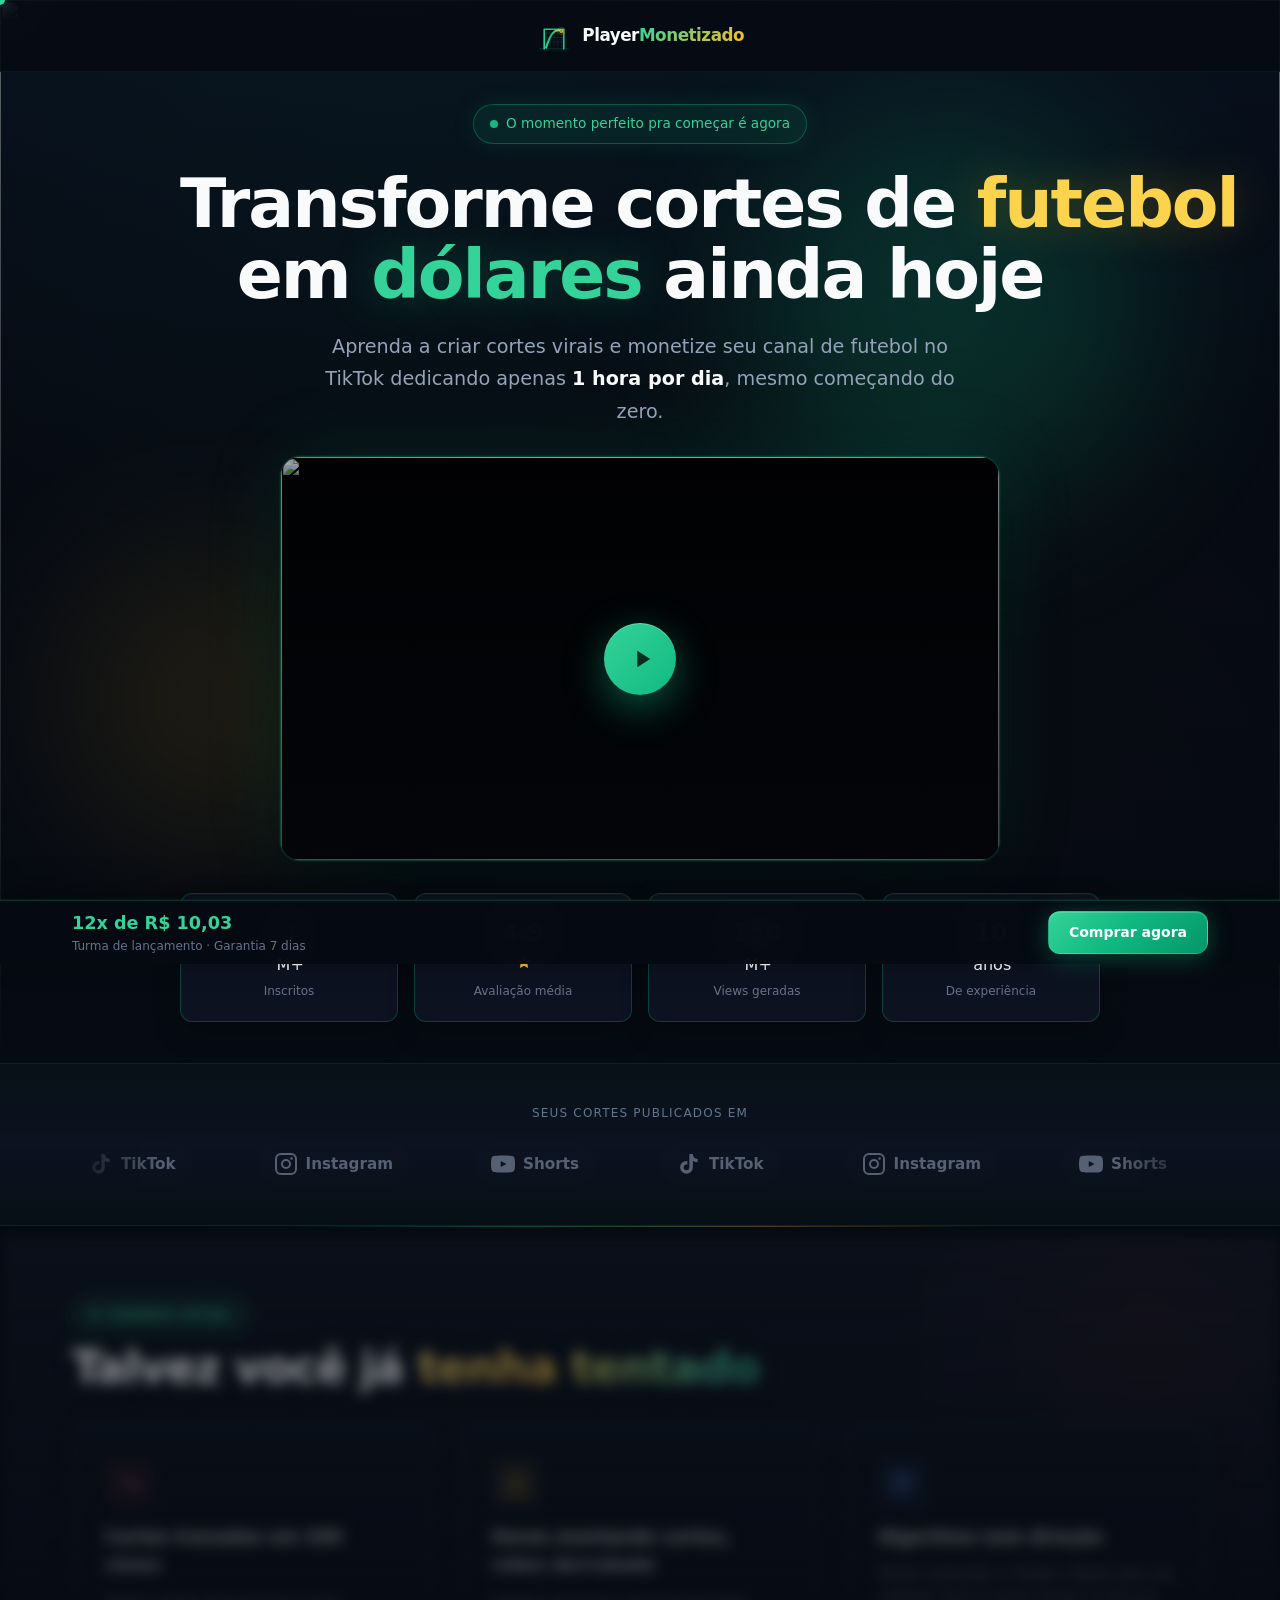
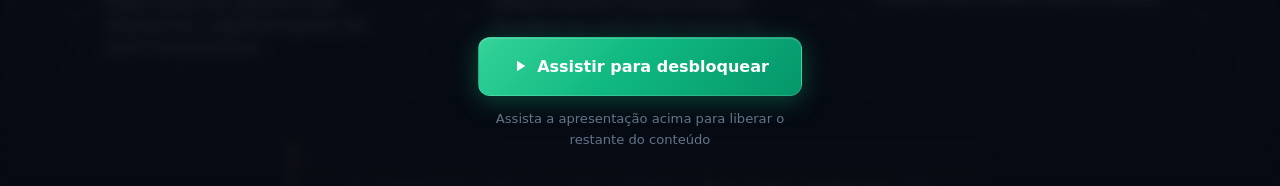
==== commit eb941b8e: "Update asset version to 06b3a4a431 in multiple HTML and CSS files, enhance instructor visual element" ====
--- a/index.html
+++ b/index.html
@@ -44,9 +44,9 @@
   </script>
   <link rel="apple-touch-icon" href="assets/brand/favicon.svg">
   <link rel="preload" href="assets/fonts/sora-latin-800-normal.woff2" as="font" type="font/woff2" crossorigin>
-  <link rel="stylesheet" href="css/critical.min.css?v=61ac384235">
-  <link rel="stylesheet" href="css/site.min.css?v=61ac384235">
-  <meta name="pm-asset-version" content="61ac384235">
+  <link rel="stylesheet" href="css/critical.min.css?v=fb27a3f7bb">
+  <link rel="stylesheet" href="css/site.min.css?v=fb27a3f7bb">
+  <meta name="pm-asset-version" content="fb27a3f7bb">
 </head>
 <body>
 
@@ -125,6 +125,17 @@
         <div class="hero__demo reveal" id="vsl">
           <div class="hero-vsl" id="heroVsl" data-vsl-video-id="vid-6a0911f9f38f377fba3e82ea">
             <button type="button" class="vsl-facade" id="vslFacade" aria-label="Assistir apresentação em vídeo">
+              <img
+                class="vsl-facade__poster"
+                src="https://cdn.converteai.net/c4d8dc09-d14e-4c12-94a3-b57ca9ac174a/players/6a0911f9f38f377fba3e82ea/thumbnail.jpg"
+                alt=""
+                width="1280"
+                height="720"
+                decoding="async"
+                fetchpriority="high"
+                data-cms="hero.vslPoster"
+              >
+              <span class="vsl-facade__shade" aria-hidden="true"></span>
               <span class="vsl-facade__play">
                 <svg viewBox="0 0 24 24" fill="currentColor" aria-hidden="true"><path d="M8 5v14l11-7z"/></svg>
               </span>
@@ -289,13 +300,32 @@
       <section class="section section--instructor" id="instrutor">
         <div class="container">
           <div class="instructor-grid">
-            <div class="instructor-visual reveal" id="instructorVisual">
-              <div class="instructor-photo-wrap" id="instructorPhotoWrap">
+            <div class="instructor-visual reveal">
               <a href="https://instagram.com/mitplay10" class="instructor-photo glass-card" target="_blank" rel="noopener noreferrer" data-cms="instructor.photoLink" aria-label="Instagram de Lucas João">
                 <span class="instructor-photo__viral-ring" aria-hidden="true"></span>
                 <img src="assets/edits/lucas-joao.png" alt="Lucas João, criador do Player Monetizado" width="400" height="480" loading="lazy" data-cms="instructor.photo">
               </a>
-              </div>
+              <p class="instructor-photo__handle">
+                <svg class="instructor-photo__ig-icon" viewBox="0 0 24 24" aria-hidden="true">
+                  <defs>
+                    <linearGradient id="ig-gradient" x1="0%" y1="100%" x2="100%" y2="0%">
+                      <stop offset="0%" stop-color="#feda75"/>
+                      <stop offset="25%" stop-color="#fa7e1e"/>
+                      <stop offset="50%" stop-color="#d62976"/>
+                      <stop offset="75%" stop-color="#962fbf"/>
+                      <stop offset="100%" stop-color="#4f5bd5"/>
+                    </linearGradient>
+                  </defs>
+                  <rect x="2" y="2" width="20" height="20" rx="5" fill="none" stroke="url(#ig-gradient)" stroke-width="2"/>
+                  <circle cx="12" cy="12" r="4.5" fill="none" stroke="url(#ig-gradient)" stroke-width="2"/>
+                  <circle cx="17.4" cy="6.6" r="1.2" fill="url(#ig-gradient)"/>
+                </svg>
+                <span data-cms="instructor.photoBubble">@mitplay10</span>
+              </p>
+              <a href="https://instagram.com/mitplay10" class="instructor-photo__profile-link" target="_blank" rel="noopener noreferrer" data-cms="instructor.photoLink">
+                Ver perfil no Instagram
+                <svg viewBox="0 0 24 24" fill="none" stroke="currentColor" stroke-width="2" aria-hidden="true"><path d="M18 13v6a2 2 0 01-2 2H5a2 2 0 01-2-2V8a2 2 0 012-2h6"/><polyline points="15 3 21 3 21 9"/><line x1="10" y1="14" x2="21" y2="3"/></svg>
+              </a>
             </div>
             <div class="instructor-content reveal">
               <span class="section-tag">Quem ensina</span>
@@ -422,7 +452,13 @@
                   <ul class="social-proof-slider__track" id="socialProofTrack" aria-live="polite">
                     <li class="social-proof-slide is-active">
                       <figure class="social-proof-slide__frame glass-card">
-                        <img src="assets/social-proof/jose-pereira.png" alt="Print de WhatsApp de José Pereira mostrando pagamento de R$ 9.357,48 da TikTok" width="390" height="844" loading="eager" decoding="async">
+                        <button type="button" class="social-proof-zoom" data-caption="José Pereira · R$ 9.357,48 · Recompensas de Criador">
+                          <img src="assets/social-proof/jose-pereira.png" alt="Print de WhatsApp de José Pereira mostrando pagamento de R$ 9.357,48 da TikTok" width="390" height="844" loading="eager" decoding="async">
+                          <span class="social-proof-zoom__hint">
+                            <svg viewBox="0 0 24 24" fill="none" stroke="currentColor" stroke-width="2" aria-hidden="true"><circle cx="11" cy="11" r="8"/><line x1="21" y1="21" x2="16.65" y2="16.65"/><line x1="11" y1="8" x2="11" y2="14"/><line x1="8" y1="11" x2="14" y2="11"/></svg>
+                            Ampliar
+                          </span>
+                        </button>
                         <figcaption>
                           <strong>José Pereira</strong>
                           <span>R$ 9.357,48 · Recompensas de Criador</span>
@@ -431,7 +467,13 @@
                     </li>
                     <li class="social-proof-slide" aria-hidden="true">
                       <figure class="social-proof-slide__frame glass-card">
-                        <img src="assets/social-proof/fernando-morais.png" alt="Print de WhatsApp de Fernando Morais mostrando pagamento de USD 110,23" width="390" height="844" loading="lazy" decoding="async">
+                        <button type="button" class="social-proof-zoom" data-caption="Fernando Morais · USD 110,23 · Primeiro pagamento em dólar">
+                          <img src="assets/social-proof/fernando-morais.png" alt="Print de WhatsApp de Fernando Morais mostrando pagamento de USD 110,23" width="390" height="844" loading="lazy" decoding="async">
+                          <span class="social-proof-zoom__hint">
+                            <svg viewBox="0 0 24 24" fill="none" stroke="currentColor" stroke-width="2" aria-hidden="true"><circle cx="11" cy="11" r="8"/><line x1="21" y1="21" x2="16.65" y2="16.65"/><line x1="11" y1="8" x2="11" y2="14"/><line x1="8" y1="11" x2="14" y2="11"/></svg>
+                            Ampliar
+                          </span>
+                        </button>
                         <figcaption>
                           <strong>Fernando Morais</strong>
                           <span>USD 110,23 · Primeiro pagamento em dólar</span>
@@ -440,7 +482,13 @@
                     </li>
                     <li class="social-proof-slide" aria-hidden="true">
                       <figure class="social-proof-slide__frame glass-card">
-                        <img src="assets/social-proof/alexandre-silva.png" alt="Print de WhatsApp de Alexandre Silva mostrando corte com 2,1 milhões de curtidas" width="390" height="844" loading="lazy" decoding="async">
+                        <button type="button" class="social-proof-zoom" data-caption="Alexandre Silva · 2,1M curtidas · 100% pelo celular">
+                          <img src="assets/social-proof/alexandre-silva.png" alt="Print de WhatsApp de Alexandre Silva mostrando corte com 2,1 milhões de curtidas" width="390" height="844" loading="lazy" decoding="async">
+                          <span class="social-proof-zoom__hint">
+                            <svg viewBox="0 0 24 24" fill="none" stroke="currentColor" stroke-width="2" aria-hidden="true"><circle cx="11" cy="11" r="8"/><line x1="21" y1="21" x2="16.65" y2="16.65"/><line x1="11" y1="8" x2="11" y2="14"/><line x1="8" y1="11" x2="14" y2="11"/></svg>
+                            Ampliar
+                          </span>
+                        </button>
                         <figcaption>
                           <strong>Alexandre Silva</strong>
                           <span>2,1M curtidas · 100% pelo celular</span>
@@ -453,6 +501,19 @@
                 <button type="button" class="social-proof-slider__nav social-proof-slider__nav--next" aria-label="Próxima prova">
                   <svg viewBox="0 0 24 24" aria-hidden="true"><path d="M9 18l6-6-6-6" fill="none" stroke="currentColor" stroke-width="2" stroke-linecap="round" stroke-linejoin="round"/></svg>
                 </button>
+              </div>
+            </div>
+          </div>
+
+          <div class="stats-marquee reveal" aria-label="Resultados reais de alunos">
+            <div class="stats-marquee__viewport">
+              <div class="stats-marquee__track" id="statsMarqueeTrack">
+                <span class="stats-marquee__item">R$ 9.357,48 · Recompensas TikTok</span>
+                <span class="stats-marquee__item">USD 110,23 · Primeiro pagamento</span>
+                <span class="stats-marquee__item">2,1M curtidas · 100% celular</span>
+                <span class="stats-marquee__item">R$ 10K+/mês · Fundo de Criadores</span>
+                <span class="stats-marquee__item">80K views · 14 dias</span>
+                <span class="stats-marquee__item">120K views · 1 corte</span>
               </div>
             </div>
           </div>
@@ -815,6 +876,20 @@
         </a>
         <p data-cms="footer.tagline">Transformando cortes de futebol em renda digital.</p>
       </div>
+      <div class="footer__trust" aria-label="Selos de confiança">
+        <div class="footer__trust-item">
+          <svg viewBox="0 0 24 24" fill="none" stroke="currentColor" stroke-width="1.5" aria-hidden="true"><rect x="3" y="11" width="18" height="11" rx="2"/><path d="M7 11V7a5 5 0 0110 0v4"/></svg>
+          <span>Pagamento seguro · Kiwify</span>
+        </div>
+        <div class="footer__trust-item">
+          <svg viewBox="0 0 24 24" fill="none" stroke="currentColor" stroke-width="1.5" aria-hidden="true"><path d="M12 22s8-4 8-10V5l-8-3-8 3v7c0 6 8 10 8 10z"/></svg>
+          <span>Garantia 7 dias</span>
+        </div>
+        <div class="footer__trust-item">
+          <svg viewBox="0 0 24 24" fill="none" stroke="currentColor" stroke-width="1.5" aria-hidden="true"><path d="M13 2L3 14h9l-1 8 10-12h-9l1-8z"/></svg>
+          <span>Acesso imediato</span>
+        </div>
+      </div>
       <div class="footer__links" data-cms="footer.links">
         <a href="politica-privacidade.html">Política de Privacidade</a>
         <a href="contato.html">Contato</a>
@@ -836,10 +911,22 @@
     </div>
   </div>
 
-    </main>
+  </div>
+
   </section>
 
-  <script src="js/config.min.js?v=61ac384235" defer></script>
-  <script src="js/site.min.js?v=61ac384235" defer></script>
+  <div class="lightbox" id="socialProofLightbox" hidden>
+    <div class="lightbox__backdrop" data-lightbox-close></div>
+    <div class="lightbox__dialog" role="dialog" aria-modal="true" aria-labelledby="lightboxCaption">
+      <button type="button" class="lightbox__close" data-lightbox-close aria-label="Fechar">&times;</button>
+      <img class="lightbox__img" id="lightboxImg" alt="">
+      <p class="lightbox__caption" id="lightboxCaption"></p>
+    </div>
+  </div>
+
+  </main>
+
+  <script src="js/config.min.js?v=fb27a3f7bb" defer></script>
+  <script src="js/site.min.js?v=fb27a3f7bb" defer></script>
 </body>
 </html>
--- a/css/critical.min.css
+++ b/css/critical.min.css
@@ -0,0 +1 @@
+@font-face{font-family:Sora;font-style:normal;font-weight:800;font-display:swap;src:url('../assets/fonts/sora-latin-800-normal.woff2') format('woff2')}@font-face{font-family:Inter;font-style:normal;font-weight:400;font-display:swap;src:url('../assets/fonts/inter-latin-400-normal.woff2') format('woff2')}:root{--bg-primary:#060a12;--text-primary:#f8fafc;--text-secondary:#94a3b8;--header-height:72px;--urgency-height:0px;--font-display:'Sora',system-ui,sans-serif;--font-body:'Inter',system-ui,sans-serif;--accent-green:#10b981;--accent-green-light:#34d399;--accent-gold:#fbbf24;--accent-gold-light:#fcd34d;--border-accent:rgba(16, 185, 129, 0.3);--container-max:1200px;--radius-lg:20px}*,::after,::before{box-sizing:border-box;margin:0;padding:0}body{font-family:var(--font-body);background:var(--bg-primary);color:var(--text-primary);overflow-x:hidden;-webkit-font-smoothing:antialiased}.container{width:100%;max-width:var(--container-max);margin:0 auto;padding:0 1.25rem}.header{position:fixed;top:var(--urgency-height);left:0;right:0;z-index:1000;height:var(--header-height);background:rgba(6,10,18,.85);border-bottom:1px solid rgba(255,255,255,.06)}.header__inner{display:flex;align-items:center;justify-content:center;height:100%}.logo{display:flex;align-items:center;gap:.65rem;text-decoration:none}.logo__mark{display:flex;width:36px;height:36px;flex-shrink:0}.logo__mark svg{width:100%;height:100%;display:block}.logo__wordmark{display:flex;align-items:baseline;font-family:var(--font-display);line-height:1;letter-spacing:-.03em;white-space:nowrap}.logo__player{font-size:1.05rem;font-weight:700;color:var(--text-primary)}.logo__monetizado{font-size:1.05rem;font-weight:800;color:var(--accent-green-light)}.hero{position:relative;min-height:100vh;display:flex;align-items:center;padding-top:calc(var(--header-height) + 2rem);overflow:hidden}.hero__bg{position:absolute;inset:0;z-index:0}.hero__overlay{position:absolute;inset:0;background:linear-gradient(to bottom,rgba(6,10,18,.55) 0,var(--bg-primary) 100%),radial-gradient(ellipse at 25% 15%,rgba(16,185,129,.14) 0,transparent 55%),radial-gradient(ellipse at 75% 85%,rgba(251,191,36,.08) 0,transparent 50%)}.hero__content{position:relative;z-index:1;width:100%;max-width:920px;margin:0 auto;text-align:center}.hero__layout{position:relative;z-index:1;width:100%}.hero .reveal{opacity:1;transform:none}.hero__badge{display:inline-flex;align-items:center;gap:.5rem;font-size:.85rem;font-weight:500;color:var(--accent-green-light);background:rgba(16,185,129,.1);border:1px solid var(--border-accent);padding:.5rem 1rem;border-radius:100px;margin-bottom:1.5rem}.pulse-dot{width:8px;height:8px;background:var(--accent-green);border-radius:50%}.hero__title{font-family:var(--font-display);font-size:clamp(1.85rem, 7.2vw, 2.65rem);font-weight:800;line-height:1.08;letter-spacing:-.03em;margin-bottom:1.25rem}.hero__title-line{display:block}.hero__title-accent--gold{color:var(--accent-gold-light)}.hero__title-accent--green{color:var(--accent-green-light)}.hero__subtitle{font-size:clamp(1rem, 2vw, 1.2rem);color:var(--text-secondary);max-width:640px;margin:0 auto 1.75rem;line-height:1.7}.hero__demo{width:100%;margin-bottom:2rem}.depois3minutos.hidden{display:none}.hero-vsl{position:relative;width:100%;max-width:720px;margin:0 auto;border-radius:var(--radius-lg);overflow:hidden;aspect-ratio:16/9}.hero-vsl:not(.is-active) vturb-smartplayer{display:none!important}.vsl-facade{position:absolute;inset:0;display:grid;place-items:center;width:100%;height:100%;border:0;padding:0;cursor:pointer;background:#000;overflow:hidden}.vsl-facade__poster{position:absolute;inset:0;width:100%;height:100%;object-fit:cover}.vsl-facade__shade{position:absolute;inset:0;background:linear-gradient(to bottom,rgba(6,10,18,.2),rgba(6,10,18,.5));pointer-events:none}.vsl-facade__play{position:relative;z-index:1;width:64px;height:64px;border-radius:50%;background:rgba(16,185,129,.9);display:grid;place-items:center;color:#fff}.vsl-facade__play svg{width:24px;height:24px;margin-left:3px}.hero-vsl.is-active .vsl-facade{display:none}@media (min-width:769px){.hero__title{font-size:clamp(2.5rem, 6vw, 4.25rem)}}
--- a/css/site.min.css
+++ b/css/site.min.css
@@ -1 +1 @@
-@font-face{font-family:Inter;font-style:normal;font-weight:400;font-display:swap;src:url('../assets/fonts/inter-latin-400-normal.woff2') format('woff2')}@font-face{font-family:Inter;font-style:normal;font-weight:500;font-display:swap;src:url('../assets/fonts/inter-latin-500-normal.woff2') format('woff2')}@font-face{font-family:Inter;font-style:normal;font-weight:600;font-display:swap;src:url('../assets/fonts/inter-latin-600-normal.woff2') format('woff2')}@font-face{font-family:Inter;font-style:normal;font-weight:700;font-display:swap;src:url('../assets/fonts/inter-latin-700-normal.woff2') format('woff2')}@font-face{font-family:Sora;font-style:normal;font-weight:600;font-display:swap;src:url('../assets/fonts/sora-latin-600-normal.woff2') format('woff2')}@font-face{font-family:Sora;font-style:normal;font-weight:700;font-display:swap;src:url('../assets/fonts/sora-latin-700-normal.woff2') format('woff2')}@font-face{font-family:Sora;font-style:normal;font-weight:800;font-display:swap;src:url('../assets/fonts/sora-latin-800-normal.woff2') format('woff2')}:root{--bg-primary:#060a12;--bg-secondary:#0c1220;--bg-tertiary:#111827;--card-green:#0b1a1c;--card-marine:#111820;--card-gradient:linear-gradient(160deg, #0b1a1c 0%, #0c1220 45%, #111820 100%);--card-gradient-hover:linear-gradient(160deg, #0e2226 0%, #0e1624 45%, #151c28 100%);--card-border-hover:linear-gradient(160deg, rgba(52, 211, 153, 0.55) 0%, rgba(12, 18, 32, 0.9) 55%, rgba(17, 24, 32, 1) 100%);--card-blue:#0c1220;--card-blue-hover:#111827;--bg-card:var(--card-gradient);--bg-glass:rgba(255, 255, 255, 0.05);--accent-green:#10b981;--accent-green-light:#34d399;--accent-green-dark:#059669;--accent-gold:#fbbf24;--accent-gold-light:#fcd34d;--accent-blue:#3b82f6;--text-primary:#f8fafc;--text-secondary:#94a3b8;--text-muted:#64748b;--border-subtle:rgba(255, 255, 255, 0.08);--border-accent:rgba(16, 185, 129, 0.35);--glow-green:rgba(16, 185, 129, 0.35);--glow-gold:rgba(251, 191, 36, 0.25);--shadow-sm:0 4px 16px rgba(0, 0, 0, 0.2);--shadow-md:0 12px 36px rgba(0, 0, 0, 0.28);--shadow-lg:0 24px 56px rgba(0, 0, 0, 0.38);--surface-highlight:inset 0 1px 0 rgba(255, 255, 255, 0.06);--font-display:'Sora',system-ui,sans-serif;--font-body:'Inter',system-ui,sans-serif;--section-padding:clamp(2.5rem, 5vw, 4rem);--container-max:1200px;--container-narrow:760px;--radius-sm:8px;--radius-md:12px;--radius-lg:20px;--radius-xl:28px;--ease-out:cubic-bezier(0.16, 1, 0.3, 1);--transition-fast:0.2s var(--ease-out);--transition-base:0.35s var(--ease-out);--transition-slow:0.6s var(--ease-out);--header-height:72px;--urgency-height:0px;--sticky-cta-height:64px}*,::after,::before{box-sizing:border-box;margin:0;padding:0}html{scroll-behavior:smooth;scroll-padding-top:calc(var(--header-height) + var(--urgency-height) + 16px)}body{font-family:var(--font-body);font-size:16px;line-height:1.6;color:var(--text-primary);background:radial-gradient(ellipse 90% 60% at 50% -15%,rgba(16,185,129,.14),transparent 55%),radial-gradient(ellipse 50% 40% at 95% 45%,rgba(251,191,36,.07),transparent 50%),radial-gradient(ellipse 45% 35% at 5% 75%,rgba(59,130,246,.06),transparent 50%),var(--bg-primary);overflow-x:hidden;-webkit-font-smoothing:antialiased}::selection{background-color:rgba(16,185,129,.34);color:#ecfdf5;text-shadow:0 0 14px rgba(52,211,153,.35)}::-moz-selection{background-color:rgba(16,185,129,.34);color:#ecfdf5;text-shadow:0 0 14px rgba(52,211,153,.35)}.gradient-text::selection,.hero__title-accent::selection,.logo__player::selection{background-color:rgba(251,191,36,.38);color:#fffbeb;text-shadow:0 0 12px rgba(252,211,77,.45)}.gradient-text::-moz-selection,.hero__title-accent::-moz-selection,.logo__player::-moz-selection{background-color:rgba(251,191,36,.38);color:#fffbeb;text-shadow:0 0 12px rgba(252,211,77,.45)}img::-moz-selection,img::selection{background-color:transparent;color:inherit;text-shadow:none}img{max-width:100%;height:auto;display:block}a{color:inherit;text-decoration:none}ul{list-style:none}button{font:inherit;cursor:pointer;border:none;background:0 0}strong{font-weight:600;color:var(--text-primary)}.container{width:100%;max-width:var(--container-max);margin:0 auto;padding:0 clamp(1rem,4vw,2rem)}.container--narrow{max-width:var(--container-narrow)}.gradient-text{background:linear-gradient(90deg,var(--accent-gold-light) 0,var(--accent-gold) 18%,var(--accent-green-light) 42%,var(--accent-green) 50%,var(--accent-green-light) 58%,var(--accent-gold) 82%,var(--accent-gold-light) 100%);-webkit-background-clip:text;-webkit-text-fill-color:transparent;background-clip:text}.section-tag{display:inline-block;font-size:.75rem;font-weight:600;letter-spacing:.12em;text-transform:uppercase;color:var(--accent-green);background:rgba(16,185,129,.1);border:1px solid var(--border-accent);padding:.4rem 1rem;border-radius:100px;margin-bottom:.65rem;backdrop-filter:blur(8px);-webkit-backdrop-filter:blur(8px);box-shadow:0 0 20px rgba(16,185,129,.08)}.section-tag--gold{color:var(--accent-gold);background:rgba(251,191,36,.1);border-color:rgba(251,191,36,.3);box-shadow:0 0 20px rgba(251,191,36,.1)}.section-title{font-family:var(--font-display);font-size:clamp(1.75rem, 4vw, 2.75rem);font-weight:700;line-height:1.15;letter-spacing:-.02em;margin-bottom:.65rem;text-shadow:0 2px 28px rgba(0,0,0,.35)}.section-desc{font-size:1.05rem;color:var(--text-secondary);max-width:600px}.section-header{margin-bottom:clamp(1.25rem,3vw,2rem)}.section-header--center{text-align:center}.section-header--center .section-desc{margin:0 auto}.section{padding:var(--section-padding) 0;position:relative}.section--grid{overflow:hidden}.section--grid::after{content:'';position:absolute;inset:0;background-image:linear-gradient(rgba(16,185,129,.06) 1px,transparent 1px),linear-gradient(90deg,rgba(16,185,129,.06) 1px,transparent 1px);background-size:52px 52px;mask-image:radial-gradient(ellipse 90% 75% at 50% 40%,black 8%,transparent 74%);pointer-events:none;z-index:0}.section>.container{position:relative;z-index:1}.btn{display:inline-flex;align-items:center;justify-content:center;gap:.5rem;font-family:var(--font-body);font-weight:600;border-radius:var(--radius-md);transition:all var(--transition-base);white-space:nowrap;cursor:pointer}.btn--sm{padding:.6rem 1.25rem;font-size:.875rem}.btn--lg{padding:1rem 2rem;font-size:1rem}.btn--block{width:100%}.btn--primary{background:linear-gradient(135deg,var(--accent-green-light) 0,var(--accent-green) 45%,var(--accent-green-dark) 100%);color:#fff;border:1px solid rgba(255,255,255,.12);box-shadow:0 4px 24px var(--glow-green),inset 0 1px 0 rgba(255,255,255,.18)}.btn--primary:hover{transform:translateY(-2px);box-shadow:0 12px 40px var(--glow-green),inset 0 1px 0 rgba(255,255,255,.22);background:linear-gradient(135deg,#4ade80 0,var(--accent-green-light) 50%,var(--accent-green) 100%)}.btn--ghost{background:0 0;color:var(--text-primary);border:1px solid var(--border-subtle)}.btn--ghost:hover{background:var(--bg-glass);border-color:rgba(255,255,255,.15)}.btn--outline{background:0 0;color:var(--accent-green-light);border:1px solid var(--border-accent)}.btn--outline:hover{background:rgba(16,185,129,.1)}.btn--glow{position:relative}.btn--glow::after{content:'';position:absolute;inset:-2px;border-radius:inherit;background:linear-gradient(135deg,var(--accent-green),var(--accent-gold));opacity:0;z-index:-1;filter:blur(12px);transition:opacity var(--transition-base)}.btn--glow:hover::after{opacity:.5}.glass-card{background:var(--card-gradient);border:1px solid var(--border-subtle);border-radius:var(--radius-lg);box-shadow:var(--shadow-sm),var(--surface-highlight);transition:background var(--transition-base),border-color var(--transition-base),transform var(--transition-base),box-shadow var(--transition-base)}.glass-card:hover{background:var(--card-gradient-hover);box-shadow:var(--shadow-md),var(--surface-highlight);transform:translateY(-3px)}.hero .stat-card,.section--bonus .bonus-card,.section--faq .faq-item,.section--instructor .instructor-stats .about-stat,.section--modules .module-card,.section--problem .pain-card,.section--results .testimonial-card{background:var(--card-blue);border:1px solid rgba(16,185,129,.28);box-shadow:0 10px 28px rgba(0,0,0,.24),inset 0 1px 0 rgba(255,255,255,.04)}.section--bonus .bonus-card:hover,.section--faq .faq-item[open],.section--results .testimonial-card:hover{border-color:var(--border-accent);background:var(--card-gradient-hover)}.hero .stat-card:hover,.section--instructor .instructor-stats .about-stat:hover,.section--modules .module-card:hover,.section--problem .pain-card:hover{background:var(--card-gradient-hover)}.reveal{opacity:0;transform:translateY(30px);transition:opacity .7s var(--ease-out),transform .7s var(--ease-out)}.reveal.visible{opacity:1;transform:translateY(0)}.urgency-bar{position:fixed;top:0;left:0;right:0;z-index:1001;background:linear-gradient(90deg,var(--accent-green-dark),var(--accent-green));height:var(--urgency-height);display:flex;align-items:center}.urgency-bar__inner{display:flex;align-items:center;justify-content:center;gap:1rem;font-size:.8rem;flex-wrap:wrap}.urgency-bar__badge{background:rgba(0,0,0,.2);padding:.15rem .6rem;border-radius:4px;font-weight:600;font-size:.7rem;text-transform:uppercase;letter-spacing:.05em}.urgency-bar__timer{font-family:var(--font-display);font-weight:700;font-variant-numeric:tabular-nums;background:rgba(0,0,0,.25);padding:.15rem .75rem;border-radius:4px}.header{position:fixed;top:0;left:0;right:0;z-index:1000;height:var(--header-height);background:rgba(6,10,18,.85);backdrop-filter:blur(20px);-webkit-backdrop-filter:blur(20px);border-bottom:1px solid rgba(16,185,129,.08);transition:background var(--transition-base),border-color var(--transition-base),box-shadow var(--transition-base)}.header.scrolled{background:rgba(6,10,18,.95);border-bottom-color:rgba(16,185,129,.18);box-shadow:0 12px 40px rgba(0,0,0,.4),0 1px 0 rgba(16,185,129,.12)}.header__inner{display:flex;align-items:center;justify-content:space-between;height:100%}.header--logo-only .header__inner{justify-content:center}.logo{display:flex;align-items:center;gap:.65rem;text-decoration:none;flex-shrink:0}.logo__mark{display:flex;align-items:center;justify-content:center;width:36px;height:36px;flex-shrink:0}.logo__mark svg{width:100%;height:100%;display:block}.logo__wordmark{display:flex;align-items:baseline;font-family:var(--font-display);line-height:1;letter-spacing:-.03em;white-space:nowrap}.logo__player{font-size:1.05rem;font-weight:700;color:var(--text-primary)}.logo__monetizado{font-size:1.05rem;font-weight:800;background:linear-gradient(135deg,var(--accent-green-light) 0,var(--accent-gold) 100%);-webkit-background-clip:text;background-clip:text;color:transparent}.logo--footer{justify-content:center;margin-bottom:.25rem}.logo--footer .logo__mark{width:32px;height:32px}.logo--footer .logo__monetizado,.logo--footer .logo__player{font-size:1rem}.nav__list{display:flex;gap:2rem}.nav__link{font-size:.875rem;font-weight:500;color:var(--text-secondary);transition:color var(--transition-fast);position:relative}.nav__link::after{content:'';position:absolute;bottom:-4px;left:0;width:0;height:2px;background:linear-gradient(90deg,var(--accent-green),var(--accent-gold));border-radius:2px;transition:width var(--transition-base)}.nav__link:hover{color:var(--text-primary)}.nav__link:hover::after{width:100%}.nav-toggle{display:none;flex-direction:column;gap:5px;padding:4px}.nav-toggle span{display:block;width:24px;height:2px;background:var(--text-primary);transition:all var(--transition-fast);border-radius:2px}.nav-toggle.active span:first-child{transform:rotate(45deg) translate(5px,5px)}.nav-toggle.active span:nth-child(2){opacity:0}.nav-toggle.active span:nth-child(3){transform:rotate(-45deg) translate(5px,-5px)}.hero{position:relative;min-height:100vh;display:flex;align-items:center;padding-top:calc(var(--header-height) + var(--urgency-height) + 2rem);padding-bottom:2.5rem;overflow:hidden}.hero__bg{position:absolute;inset:0;z-index:0}.hero__video-wrap{position:absolute;inset:0;background:linear-gradient(180deg,#0a1628 0,#060a12 50%,#060a12 100%),radial-gradient(circle at 20% 30%,rgba(16,185,129,.18) 0,transparent 50%),radial-gradient(circle at 80% 70%,rgba(251,191,36,.1) 0,transparent 45%)}.hero__bg-img{display:block;width:100%;height:100%;object-fit:cover;opacity:.9}.hero__overlay{position:absolute;inset:0;background:linear-gradient(to bottom,rgba(6,10,18,.45) 0,var(--bg-primary) 100%),radial-gradient(ellipse at 30% 20%,rgba(16,185,129,.08) 0,transparent 50%),radial-gradient(ellipse at 70% 80%,rgba(251,191,36,.05) 0,transparent 50%)}.hero__glow{position:absolute;border-radius:50%;filter:blur(80px);pointer-events:none}.hero__glow--1{width:400px;height:400px;background:var(--glow-green);top:10%;right:10%;opacity:.55}.hero__glow--2{width:300px;height:300px;background:var(--glow-gold);bottom:20%;left:5%;opacity:.4}.hero__content{position:relative;z-index:1;width:100%;max-width:920px;margin:0 auto;text-align:center}.hero__layout{position:relative;z-index:1;width:100%}.hero__demo{width:100%;margin-bottom:2rem}.hero-vsl{position:relative;width:100%;max-width:720px;margin:0 auto;border-radius:var(--radius-lg);overflow:hidden;box-shadow:var(--shadow-lg),0 0 0 1px rgba(16,185,129,.1),0 0 80px rgba(16,185,129,.14);border:1px solid rgba(16,185,129,.28);aspect-ratio:16/9}.vsl-facade{position:absolute;inset:0;display:grid;place-items:center;width:100%;height:100%;margin:0;padding:0;border:0;border-radius:0;background:radial-gradient(circle at center,rgba(16,185,129,.12) 0,rgba(0,0,0,.95) 65%),#000;cursor:pointer;transition:transform var(--transition-fast)}.vsl-facade:hover{transform:translateY(-1px)}.vsl-facade__play{width:72px;height:72px;border-radius:50%;display:grid;place-items:center;background:linear-gradient(135deg,var(--accent-green-light),var(--accent-green));color:#052e1f;box-shadow:0 12px 40px rgba(16,185,129,.45),inset 0 1px 0 rgba(255,255,255,.25)}.vsl-facade__play svg{width:28px;height:28px;margin-left:4px}.hero-vsl.is-active .vsl-facade{display:none}.hero-vsl:not(.is-active) vturb-smartplayer{display:none!important}.hero-vsl vturb-smartplayer{width:100%;height:100%}.hero-vsl.is-active vturb-smartplayer{display:block;width:100%;height:100%}.hero__badge{display:inline-flex;align-items:center;gap:.5rem;font-size:.85rem;font-weight:500;color:var(--accent-green-light);background:rgba(16,185,129,.1);border:1px solid var(--border-accent);padding:.5rem 1rem;border-radius:100px;margin-bottom:1.5rem;backdrop-filter:blur(10px);-webkit-backdrop-filter:blur(10px);box-shadow:0 0 24px rgba(16,185,129,.12)}.pulse-dot{width:8px;height:8px;background:var(--accent-green);border-radius:50%;animation:2s infinite pulse}@keyframes pulse{0%,100%{opacity:1;transform:scale(1)}50%{opacity:.5;transform:scale(1.3)}}.hero__title{font-family:var(--font-display);font-size:clamp(2.5rem, 6vw, 4.25rem);font-weight:800;line-height:1.05;letter-spacing:-.03em;margin-bottom:1.25rem}.hero__title-accent{font-weight:inherit;letter-spacing:-.03em}.hero__title-accent--gold{color:var(--accent-gold-light);text-shadow:0 0 48px rgba(251,191,36,.28)}.hero__title-accent--green{color:var(--accent-green-light);text-shadow:0 0 48px rgba(52,211,153,.28)}.hero__title-line{display:block}@media (min-width:769px){body{background-attachment:fixed}.hero__title-line:first-child{white-space:nowrap}}.hero__subtitle{font-size:clamp(1rem, 2vw, 1.2rem);color:var(--text-secondary);max-width:640px;margin:0 auto 1.75rem;line-height:1.7}.hero__actions{display:flex;flex-wrap:wrap;gap:1rem;margin-bottom:3rem;justify-content:center}.hero__stats{display:grid;grid-template-columns:repeat(4,1fr);gap:1rem}.stat-card{background:var(--card-gradient);border:1px solid var(--border-subtle);border-radius:var(--radius-md);padding:1.25rem;transition:all var(--transition-base)}.stat-card:hover{background:var(--card-gradient-hover);border-color:var(--border-accent);transform:translateY(-2px)}.stat-card__value{display:block;font-family:var(--font-display);font-size:1.5rem;font-weight:700;color:var(--text-primary)}.stat-card__suffix{display:inline-flex;align-items:center;margin-left:.15rem}.stat-card__suffix .icon-star{width:1rem;height:1rem;fill:var(--accent-gold)}.stat-card__label{font-size:.75rem;color:var(--text-muted);margin-top:.25rem;display:block}.hero__scroll{position:absolute;bottom:2rem;left:50%;transform:translateX(-50%);display:flex;flex-direction:column;align-items:center;gap:.5rem;font-size:.7rem;color:var(--text-muted);text-transform:uppercase;letter-spacing:.15em;z-index:1}.hero__scroll-line{width:1px;height:40px;background:linear-gradient(to bottom,var(--accent-green),transparent);animation:2s infinite scrollLine}@keyframes scrollLine{0%{transform:scaleY(0);transform-origin:top}50%{transform:scaleY(1);transform-origin:top}51%{transform:scaleY(1);transform-origin:bottom}100%{transform:scaleY(0);transform-origin:bottom}}.logos-bar{padding:2.5rem 0;border-top:1px solid rgba(16,185,129,.12);border-bottom:1px solid rgba(16,185,129,.12);background:linear-gradient(180deg,rgba(16,185,129,.04) 0,var(--bg-secondary) 50%,rgba(16,185,129,.03) 100%)}.logos-bar__label{text-align:center;font-size:.75rem;color:var(--text-muted);text-transform:uppercase;letter-spacing:.1em;margin-bottom:1.25rem}.logos-bar__viewport{overflow:hidden;mask-image:linear-gradient(90deg,transparent,black 8%,black 92%,transparent);-webkit-mask-image:linear-gradient(90deg,transparent,black 8%,black 92%,transparent)}.logos-bar__track{display:flex;flex-wrap:nowrap;align-items:center;gap:clamp(2rem,5vw,4rem);width:max-content;will-change:transform}.logos-bar__track.is-marquee-ready{animation:logosMarquee var(--logos-marquee-duration,22s) linear infinite}.logos-bar__viewport:hover .logos-bar__track.is-marquee-ready{animation-play-state:paused}@keyframes logosMarquee{0%{transform:translateX(0)}100%{transform:translateX(-50%)}}.logos-bar__grid{display:flex;justify-content:center;align-items:center;gap:clamp(2rem,5vw,4rem);flex-wrap:wrap}.logo-item{display:flex;align-items:center;gap:.5rem;flex-shrink:0;opacity:.55;color:var(--text-secondary);padding:.5rem 1rem;border-radius:100px;border:1px solid transparent;background:rgba(255,255,255,.02);transition:opacity var(--transition-fast),color var(--transition-fast),border-color var(--transition-base),background var(--transition-base),box-shadow var(--transition-base)}.logo-item i,.logo-item__icon{width:clamp(1.25rem,3vw,1.5rem);height:clamp(1.25rem,3vw,1.5rem);flex-shrink:0;font-size:clamp(1.25rem, 3vw, 1.5rem);line-height:1}.logo-item span{font-family:var(--font-display);font-weight:600;font-size:.95rem}.logo-item:hover{opacity:1;color:var(--text-primary);border-color:rgba(16,185,129,.25);background:rgba(16,185,129,.06);box-shadow:0 4px 16px rgba(0,0,0,.15)}.section--problem{background:var(--bg-secondary);position:relative;overflow:hidden}.section--problem::before{content:'';position:absolute;top:-20%;right:-10%;width:520px;height:520px;background:radial-gradient(circle,rgba(239,68,68,.06),transparent 70%);pointer-events:none}.pain-grid{display:grid;grid-template-columns:repeat(3,1fr);gap:1.5rem;margin-bottom:3rem}.pain-card{position:relative;overflow:hidden;background:var(--bg-card);border:1px solid var(--border-subtle);border-radius:var(--radius-lg);padding:2rem;transition:all var(--transition-base)}.pain-card:hover{background:var(--card-gradient-hover);border-color:rgba(239,68,68,.3);transform:translateY(-4px)}.pain-card__icon{width:48px;height:48px;display:flex;align-items:center;justify-content:center;border-radius:var(--radius-sm);margin-bottom:1rem}.pain-card__icon svg{width:24px;height:24px}.pain-card__icon--down{background:rgba(239,68,68,.1);color:#f87171}.pain-card__icon--alert{background:rgba(251,191,36,.1);color:var(--accent-gold)}.pain-card__icon--target{background:rgba(59,130,246,.1);color:var(--accent-blue)}.pain-card h3{font-family:var(--font-display);font-size:1.1rem;font-weight:600;margin-bottom:.75rem}.pain-card p{font-size:.9rem;color:var(--text-secondary)}.problem-quote{text-align:center;font-size:clamp(1.1rem, 2.5vw, 1.35rem);color:var(--text-secondary);max-width:700px;margin:0 auto;padding:2rem;border-left:4px solid var(--accent-gold);background:rgba(251,191,36,.05);border-radius:0 var(--radius-md) var(--radius-md) 0;box-shadow:var(--shadow-sm);backdrop-filter:blur(8px);-webkit-backdrop-filter:blur(8px)}.problem-quote strong{color:var(--accent-gold)}.solution-grid{display:grid;grid-template-columns:1fr 1fr;gap:clamp(2rem,5vw,4rem);align-items:center}.solution-content p{color:var(--text-secondary);margin-bottom:1rem}.solution-highlight{display:flex;gap:1rem;background:rgba(251,191,36,.05);border:1px solid rgba(251,191,36,.25);border-radius:var(--radius-md);padding:1.25rem;margin:1.5rem 0;box-shadow:var(--shadow-sm)}.solution-highlight__icon{flex-shrink:0;width:44px;height:44px;display:flex;align-items:center;justify-content:center;border-radius:var(--radius-sm);background:rgba(251,191,36,.12);color:var(--accent-gold)}.solution-highlight__icon svg{width:22px;height:22px}.solution-highlight strong{display:block;color:var(--accent-gold);margin-bottom:.25rem}.solution-highlight p{font-size:.9rem;margin:0}.check-list li{position:relative;padding-left:1.75rem;margin-bottom:.75rem;color:var(--text-secondary);font-size:.95rem}.check-list li::before{content:'';position:absolute;left:0;top:.15rem;width:16px;height:16px;background-color:var(--accent-green);mask:url("data:image/svg+xml,%3Csvg xmlns='http://www.w3.org/2000/svg' viewBox='0 0 24 24' fill='none' stroke='black' stroke-width='3'%3E%3Cpolyline points='20 6 9 17 4 12'/%3E%3C/svg%3E") center/contain no-repeat;-webkit-mask:url("data:image/svg+xml,%3Csvg xmlns='http://www.w3.org/2000/svg' viewBox='0 0 24 24' fill='none' stroke='black' stroke-width='3'%3E%3Cpolyline points='20 6 9 17 4 12'/%3E%3C/svg%3E") center/contain no-repeat}.solution-card{padding:2rem}.solution-card__header{display:flex;justify-content:space-between;align-items:center;margin-bottom:2rem}.solution-card__badge{font-size:.75rem;font-weight:600;text-transform:uppercase;letter-spacing:.08em;color:var(--accent-green);background:rgba(16,185,129,.1);padding:.35rem .75rem;border-radius:100px}.solution-card__rating{display:inline-flex;align-items:center;gap:.35rem;color:var(--accent-gold);font-weight:600}.solution-card__rating .icon-star{width:14px;height:14px;fill:var(--accent-gold)}.inline-check{display:inline-flex;align-items:center;gap:.4rem}.inline-check svg{width:16px;height:16px;color:var(--accent-green);flex-shrink:0}.solution-card__metrics{display:grid;grid-template-columns:repeat(3,1fr);gap:1rem;margin-bottom:2rem}.metric{text-align:center;padding:1rem;background:rgba(255,255,255,.03);border-radius:var(--radius-sm)}.metric__value{display:block;font-family:var(--font-display);font-size:1.25rem;font-weight:700;color:var(--accent-green-light)}.metric__label{font-size:.7rem;color:var(--text-muted);margin-top:.25rem;display:block}.solution-card__footer{font-size:.85rem;color:var(--accent-green-light);text-align:center;padding-top:1rem;border-top:1px solid var(--border-subtle)}.section--modules{background:var(--bg-secondary)}.section--modules.section--grid::after{background-image:linear-gradient(rgba(16,185,129,.1) 1px,transparent 1px),linear-gradient(90deg,rgba(16,185,129,.1) 1px,transparent 1px);background-size:44px 44px;mask-image:radial-gradient(ellipse 95% 80% at 50% 45%,black 12%,transparent 78%)}.modules-grid{display:grid;grid-template-columns:repeat(2,1fr);gap:1.75rem}.module-card{position:relative;background:var(--bg-card);border:1px solid rgba(16,185,129,.22);border-radius:var(--radius-lg);padding:2rem;overflow:hidden;box-shadow:0 10px 28px rgba(0,0,0,.28),inset 0 1px 0 rgba(255,255,255,.04);transition:all var(--transition-base)}.module-card:hover{background:var(--card-gradient-hover);border-color:rgba(52,211,153,.45);transform:translateY(-4px);box-shadow:0 20px 40px rgba(0,0,0,.35),0 0 0 1px rgba(52,211,153,.12)}.module-card__number{position:absolute;top:1.5rem;right:1.5rem;font-family:var(--font-display);font-size:3rem;font-weight:800;color:rgba(52,211,153,.08);line-height:1}.module-card__icon{width:48px;height:48px;display:flex;align-items:center;justify-content:center;background:rgba(16,185,129,.16);border:1px solid rgba(52,211,153,.2);border-radius:var(--radius-sm);margin-bottom:1.25rem;color:var(--accent-green-light)}.module-card__icon svg{width:24px;height:24px}.module-card h3{font-family:var(--font-display);font-size:1.15rem;font-weight:600;margin-bottom:.75rem}.module-card>p{font-size:.9rem;color:var(--text-secondary);margin-bottom:1.25rem}.module-card__topics li{font-size:.8rem;color:var(--text-muted);padding:.35rem 0 .35rem 1rem;position:relative}.module-card__topics li::before{content:'';position:absolute;left:0;top:50%;width:4px;height:4px;background:var(--accent-green);border-radius:50%;transform:translateY(-50%)}.timeline{position:relative;max-width:700px;margin:0 auto}.timeline::before{content:'';position:absolute;left:50%;top:0;bottom:0;width:2px;background:linear-gradient(to bottom,var(--accent-green),var(--accent-gold));transform:translateX(-50%)}.timeline__item{display:flex;align-items:center;gap:2rem;margin-bottom:2rem;position:relative}.timeline__item:nth-child(odd){flex-direction:row-reverse;text-align:right}.timeline__item:nth-child(odd) .timeline__content{margin-left:auto}.timeline__marker{position:absolute;left:50%;transform:translateX(-50%);background:var(--bg-primary);border:2px solid var(--accent-green);color:var(--accent-green-light);font-size:.75rem;font-weight:600;padding:.4rem .8rem;border-radius:100px;white-space:nowrap;z-index:1}.timeline__content{width:calc(50% - 3rem);padding:1.5rem}.timeline__content h3{font-family:var(--font-display);font-size:1rem;font-weight:600;margin-bottom:.5rem;color:var(--accent-green-light)}.timeline__content p{font-size:.875rem;color:var(--text-secondary)}.section--before-after{background:var(--bg-secondary)}.compare-grid{display:grid;grid-template-columns:1fr auto 1fr;gap:1.5rem;align-items:center}.compare-card{background:var(--bg-card);border:1px solid var(--border-subtle);border-radius:var(--radius-lg);overflow:hidden;transition:all var(--transition-base)}.compare-card:hover{background:var(--card-gradient-hover);transform:translateY(-4px)}.compare-card__header{padding:.75rem 1.25rem;font-size:.75rem;font-weight:700;text-transform:uppercase;letter-spacing:.1em}.compare-card__header--before{background:rgba(239,68,68,.1);color:#f87171}.compare-card__header--after{background:rgba(16,185,129,.1);color:var(--accent-green-light)}.compare-card__visual{position:relative;width:100%;height:clamp(300px,42vw,400px);overflow:hidden;background:#050810}.compare-card__visual img{position:absolute;inset:0;width:100%;height:100%;object-fit:cover;object-position:center center}.compare-card__visual--before img{filter:grayscale(.9) brightness(.55) contrast(.85) saturate(.7)}.compare-card__visual--after img{filter:saturate(1.4) contrast(1.12) brightness(1.05)}.compare-card__label{position:absolute;bottom:0;left:0;right:0;padding:2rem 1rem 1.1rem;text-align:center;background:linear-gradient(to top,rgba(0,0,0,.92) 0,rgba(0,0,0,.55) 55%,transparent 100%);z-index:2}.compare-card__label span{display:block;font-family:var(--font-display);font-weight:600;font-size:1.05rem;margin-bottom:.35rem;color:var(--text-primary);text-shadow:0 1px 8px rgba(0,0,0,.8)}.compare-card__label small{font-size:.72rem;color:rgba(248,250,252,.82);text-shadow:0 1px 6px rgba(0,0,0,.8)}.compare-card__label--premium span{color:var(--accent-gold)}.compare-card__visual--after::after{content:'';position:absolute;inset:0;background:radial-gradient(circle at 50% 35%,var(--glow-green),transparent 62%);opacity:.28;pointer-events:none;z-index:1}.compare-card__stats{display:flex;justify-content:space-around;padding:1rem 1.25rem;border-top:1px solid var(--border-subtle);background:rgba(255,255,255,.02)}.compare-card__stats li{text-align:center}.compare-card__stats span{display:block;font-size:.7rem;color:var(--text-muted);text-transform:uppercase}.compare-card__stats strong{font-family:var(--font-display);font-size:1.25rem}.compare-arrow{display:flex;align-items:center;justify-content:center;color:var(--accent-gold);animation:2s infinite arrowPulse}.compare-arrow svg{width:32px;height:32px}@keyframes arrowPulse{0%,100%{transform:translateX(0);opacity:.7}50%{transform:translateX(8px);opacity:1}}.gallery-grid{display:grid;grid-template-columns:repeat(4,1fr);gap:1rem}.gallery-item{position:relative;border:none;padding:0;background:0 0;font:inherit;color:inherit;border-radius:var(--radius-md);overflow:hidden;aspect-ratio:9/14;cursor:pointer;text-align:left}.gallery-item__play{position:absolute;top:50%;left:50%;transform:translate(-50%,-50%);width:48px;height:48px;border-radius:50%;background:rgba(255,255,255,.92);display:flex;align-items:center;justify-content:center;color:var(--bg-primary);opacity:0;transition:opacity var(--transition-base),transform var(--transition-base);pointer-events:none;z-index:2}.gallery-item__play svg{width:20px;height:20px;margin-left:2px}.gallery-item:focus-visible .gallery-item__play,.gallery-item:hover .gallery-item__play{opacity:1;transform:translate(-50%,-50%) scale(1.08)}.gallery-item img{width:100%;height:100%;object-fit:cover;transition:transform var(--transition-slow)}.gallery-item:hover img{transform:scale(1.08)}.gallery-item__overlay{position:absolute;inset:0;background:linear-gradient(to top,rgba(0,0,0,.8) 0,transparent 50%);display:flex;align-items:flex-end;padding:1rem;opacity:0;transition:opacity var(--transition-base)}.gallery-item:hover .gallery-item__overlay{opacity:1}.gallery-item__overlay span{font-family:var(--font-display);font-weight:700;font-size:.9rem;color:var(--accent-green-light)}.section--results{background:radial-gradient(ellipse 110% 90% at 50% 45%,var(--bg-tertiary) 0,var(--bg-tertiary) 32%,var(--bg-secondary) 68%,var(--bg-primary) 100%);padding-top:clamp(2rem,4vw,3rem);padding-bottom:clamp(2rem,4vw,3rem)}.results-grid{display:grid;grid-template-columns:repeat(2,1fr);gap:1.5rem;max-width:820px;margin:0 auto}.result-card{background:var(--bg-card);border:1px solid var(--border-subtle);border-radius:var(--radius-lg);padding:2rem;transition:all var(--transition-base)}.result-card:hover{background:var(--card-gradient-hover);border-color:var(--border-accent);transform:translateY(-4px);box-shadow:0 16px 32px rgba(0,0,0,.2)}.result-card__avatar{width:48px;height:48px;background:linear-gradient(135deg,var(--accent-green),var(--accent-gold));border-radius:50%;display:flex;align-items:center;justify-content:center;font-family:var(--font-display);font-weight:700;font-size:1.1rem;margin-bottom:1rem}.result-card__info h3{font-size:1rem;font-weight:600}.result-card__tag{font-size:.7rem;color:var(--accent-green);background:rgba(16,185,129,.1);padding:.2rem .5rem;border-radius:4px;display:inline-block;margin-top:.25rem}.result-card__quote{font-size:.9rem;color:var(--text-secondary);font-style:italic;margin:1.25rem 0;line-height:1.6}.result-card__metrics{display:flex;gap:1.5rem;padding-top:1rem;border-top:1px solid var(--border-subtle)}.result-card__metrics strong{display:block;font-family:var(--font-display);font-size:1.25rem;color:var(--accent-green-light)}.result-card__metrics span{font-size:.7rem;color:var(--text-muted)}.testimonials-marquee{max-width:1100px;margin:0 auto}.testimonials-marquee__viewport{overflow:hidden;mask-image:linear-gradient(90deg,transparent,black 6%,black 94%,transparent)}.testimonials-marquee__track{display:flex;gap:.875rem;width:max-content}.testimonials-marquee__track.is-marquee-ready{animation:testimonialsMarquee var(--marquee-duration,48s) linear infinite}.testimonials-marquee__track.is-marquee-ready.is-marquee-paused,.testimonials-marquee__viewport:has(.testimonial-card:hover) .testimonials-marquee__track.is-marquee-ready{animation-play-state:paused}.testimonials-marquee__track .testimonial-card{flex:0 0 min(300px,82vw);scroll-snap-align:unset;touch-action:pan-y}@keyframes testimonialsMarquee{0%{transform:translateX(0)}100%{transform:translateX(-50%)}}.results-disclaimer{margin-top:1rem;text-align:center;font-size:.75rem;color:var(--text-muted)}.social-proof{max-width:min(100%,560px);margin:0 auto 2.75rem}.social-proof__intro{text-align:center;margin-bottom:1.25rem}.social-proof__title{font-size:clamp(1.15rem, 2.5vw, 1.35rem);margin-bottom:.35rem}.social-proof__desc{font-size:.88rem;color:var(--text-muted);margin:0}.social-proof-slider{width:100%}.social-proof-slider__frame{display:flex;align-items:center;gap:.75rem}.social-proof-slider__viewport{flex:1;min-width:0;overflow:hidden;border-radius:var(--radius-lg)}.social-proof-slider__track{display:flex;flex-wrap:nowrap;margin:0;padding:0;list-style:none;transition:transform .45s var(--ease-out);will-change:transform}.social-proof-slide{flex:0 0 auto;min-width:0}.social-proof-slide__frame{margin:0;padding:.75rem;background:var(--card-blue);border:1px solid rgba(16,185,129,.28);border-radius:var(--radius-lg);box-shadow:var(--shadow-md),0 0 40px rgba(16,185,129,.08)}.social-proof-slide__frame img{display:block;width:100%;height:auto;max-height:min(68vh,620px);object-fit:contain;border-radius:calc(var(--radius-lg) - 6px)}.social-proof-slide__frame figcaption{padding:.85rem .35rem .15rem;text-align:center}.social-proof-slide__frame figcaption strong{display:block;font-size:.95rem;margin-bottom:.2rem}.social-proof-slide__frame figcaption span{font-size:.78rem;color:var(--text-muted)}.social-proof-slider__nav{width:44px;height:44px;border-radius:50%;border:1px solid var(--border-accent);background:var(--card-blue);color:var(--text-primary);cursor:pointer;display:grid;place-items:center;flex-shrink:0;z-index:2;box-shadow:var(--shadow-sm);transition:background var(--transition-base),border-color var(--transition-base),transform var(--transition-base),opacity var(--transition-base),box-shadow var(--transition-base)}.social-proof-slider__nav:hover{background:var(--card-gradient-hover);border-color:var(--accent-green);transform:scale(1.05);box-shadow:0 8px 24px rgba(16,185,129,.2)}.social-proof-slider__nav svg{width:22px;height:22px}@media (max-width:640px){.social-proof{max-width:100%;padding-inline:0.25rem}.social-proof-slider__frame{gap:.45rem}.social-proof-slider__nav{width:38px;height:38px}.social-proof-slider__nav svg{width:20px;height:20px}}.video-modal{position:fixed;inset:0;z-index:2000;display:flex;align-items:center;justify-content:center;padding:1rem}.video-modal[hidden]{display:none}.video-modal__backdrop{position:absolute;inset:0;background:rgba(6,10,18,.85);backdrop-filter:blur(8px)}.video-modal__dialog{position:relative;width:min(100%,900px);z-index:1}.video-modal__close{position:absolute;top:-2.5rem;right:0;width:40px;height:40px;border-radius:50%;background:var(--bg-glass);border:1px solid var(--border-subtle);color:var(--text-primary);font-size:1.5rem;line-height:1;display:flex;align-items:center;justify-content:center;cursor:pointer;transition:background var(--transition-fast)}.video-modal__close:hover{background:rgba(255,255,255,.1)}.video-modal__frame{position:relative;width:100%;aspect-ratio:16/9;background:#000;border-radius:var(--radius-md);overflow:hidden}.video-modal__frame iframe{position:absolute;inset:0;width:100%;height:100%;border:0}.video-modal__fallback{margin-top:1rem;text-align:center;color:var(--text-secondary);font-size:.9rem}.video-modal__fallback code{color:var(--accent-green-light)}@media (min-width:768px){.testimonials-marquee__track .testimonial-card{flex-basis:min(320px,42vw)}}@media (min-width:1024px){.testimonials-marquee__track .testimonial-card{flex-basis:340px}}.testimonial-card{padding:1.25rem;position:relative;overflow:hidden;display:flex;flex-direction:column;height:100%}.testimonial-card__header{display:flex;align-items:center;gap:.75rem;margin-bottom:.75rem}.testimonial-card__avatar{width:56px;height:56px;border-radius:50%;object-fit:cover;flex-shrink:0;border:2px solid rgba(16,185,129,.45);box-shadow:0 4px 16px rgba(16,185,129,.2)}.testimonial-card__author strong{display:block;font-size:.95rem;margin-bottom:.15rem}.testimonial-card__author span{font-size:.78rem;color:var(--text-muted)}.testimonial-card__stars{display:flex;gap:.2rem;margin-bottom:.65rem}.testimonial-card__stars .icon-star{width:14px;height:14px;fill:var(--accent-gold)}.testimonial-card p{font-size:.9rem;color:var(--text-secondary);line-height:1.6;margin-bottom:0;flex:1}.section--bonus{background:var(--bg-secondary);position:relative;overflow:hidden}.section--bonus::before{content:'';position:absolute;top:50%;left:50%;width:600px;height:600px;background:radial-gradient(circle,var(--glow-gold),transparent 70%);transform:translate(-50%,-50%);opacity:.2;pointer-events:none}.bonus-grid{display:grid;grid-template-columns:repeat(2,1fr);gap:1.5rem;position:relative}.bonus-card{background:var(--bg-card);border:1px solid var(--border-subtle);border-radius:var(--radius-lg);padding:1.5rem;position:relative;overflow:hidden;transition:all var(--transition-base)}.bonus-card:hover{background:var(--card-gradient-hover);border-color:rgba(251,191,36,.3);transform:translateY(-4px)}.bonus-card__value{position:absolute;top:1.5rem;right:1.5rem;font-size:.75rem;color:var(--text-muted);text-decoration:line-through}.bonus-card__icon{width:48px;height:48px;display:flex;align-items:center;justify-content:center;background:rgba(251,191,36,.1);border-radius:var(--radius-sm);margin-bottom:1rem;color:var(--accent-gold)}.bonus-card__icon svg{width:24px;height:24px}.bonus-card h3{font-family:var(--font-display);font-size:1.05rem;font-weight:600;margin-bottom:.75rem}.bonus-card p{font-size:.875rem;color:var(--text-secondary)}.pricing-wrapper{display:grid;grid-template-columns:1.2fr 0.8fr;gap:2rem;align-items:start;max-width:900px;margin:0 auto}.pricing-card{padding:2.5rem;position:relative;overflow:hidden;box-shadow:var(--shadow-md),var(--surface-highlight)}.pricing-card::before{content:'';position:absolute;top:0;left:0;right:0;height:4px;background:linear-gradient(90deg,var(--accent-green),var(--accent-gold));box-shadow:0 0 24px var(--glow-green)}.pricing-card__badge{display:inline-block;font-size:.7rem;font-weight:700;text-transform:uppercase;letter-spacing:.1em;color:var(--accent-gold);background:rgba(251,191,36,.1);padding:.35rem .75rem;border-radius:100px;margin-bottom:1rem}.pricing-card__title{font-family:var(--font-display);font-size:1.5rem;font-weight:700}.pricing-card__subtitle{font-size:.9rem;color:var(--text-secondary);margin-bottom:1.5rem}.pricing-card__price{margin-bottom:2rem}.pricing-card__installments{display:block;font-family:var(--font-display);font-size:clamp(2.5rem, 5vw, 3.5rem);font-weight:800;background:linear-gradient(135deg,var(--accent-green-light),var(--accent-gold));-webkit-background-clip:text;-webkit-text-fill-color:transparent;background-clip:text;line-height:1.1}.pricing-card__amount{display:block;font-size:.9rem;color:var(--text-muted);margin-top:.35rem}.pricing-card__cash{display:block;font-size:.9rem;color:var(--text-secondary);margin-top:.25rem}.pricing-card__features{margin-bottom:2rem}.pricing-card__features li{position:relative;padding:.6rem 0 .6rem 1.75rem;font-size:.9rem;color:var(--text-secondary);border-bottom:1px solid var(--border-subtle)}.pricing-card__features li:last-child{border-bottom:none}.pricing-card__features li::before{content:'';position:absolute;left:0;top:50%;transform:translateY(-50%);width:16px;height:16px;background-color:var(--accent-green);mask:url("data:image/svg+xml,%3Csvg xmlns='http://www.w3.org/2000/svg' viewBox='0 0 24 24' fill='none' stroke='black' stroke-width='3'%3E%3Cpolyline points='20 6 9 17 4 12'/%3E%3C/svg%3E") center/contain no-repeat;-webkit-mask:url("data:image/svg+xml,%3Csvg xmlns='http://www.w3.org/2000/svg' viewBox='0 0 24 24' fill='none' stroke='black' stroke-width='3'%3E%3Cpolyline points='20 6 9 17 4 12'/%3E%3C/svg%3E") center/contain no-repeat}.pricing-card__secure{display:flex;align-items:center;justify-content:center;gap:.5rem;font-size:.8rem;color:var(--text-muted);margin-top:1rem}.pricing-card__comparison{display:flex;justify-content:center;gap:1.5rem;margin-top:1rem;font-size:.8rem;color:var(--text-muted)}.pricing-card__comparison s{color:#ef4444}.pricing-guarantee{text-align:center;padding:2rem}.guarantee-seal{width:120px;height:120px;margin:0 auto 1.5rem;border:3px solid var(--accent-gold);border-radius:50%;display:flex;flex-direction:column;align-items:center;justify-content:center;position:relative;background:rgba(251,191,36,.05);box-shadow:0 0 30px var(--glow-gold)}.guarantee-seal__icon{position:absolute;top:10px;display:flex;align-items:center;justify-content:center;color:var(--accent-gold)}.guarantee-seal__icon svg{width:18px;height:18px}.icon-star{display:inline-block;vertical-align:middle;fill:var(--accent-gold)}.guarantee-seal__days{font-family:var(--font-display);font-size:2.5rem;font-weight:800;color:var(--accent-gold);line-height:1}.guarantee-seal__text{font-size:.65rem;font-weight:700;letter-spacing:.15em;color:var(--accent-gold)}.pricing-guarantee h3{font-family:var(--font-display);font-size:1.25rem;margin-bottom:.75rem}.pricing-guarantee p{font-size:.9rem;color:var(--text-secondary);margin-bottom:1.5rem;line-height:1.7}.section--instructor{background:var(--bg-primary)}.instructor-grid{display:grid;grid-template-columns:0.85fr 1.15fr;gap:clamp(2rem,5vw,4rem);align-items:center}.instructor-visual{perspective:900px}.instructor-photo-wrap{max-width:420px;margin:0 auto;will-change:transform;transform-style:preserve-3d}.instructor-photo-wrap:hover .instructor-photo{border-color:rgba(52,211,153,.55);box-shadow:0 28px 56px rgba(0,0,0,.4),0 0 80px rgba(16,185,129,.18)}.instructor-photo{position:relative;display:block;padding:0;overflow:hidden;border-radius:var(--radius-lg);aspect-ratio:4/5;max-width:420px;margin:0 auto;color:inherit;text-decoration:none;border:2px solid rgba(16,185,129,.35);box-shadow:0 24px 48px rgba(0,0,0,.35),0 0 0 1px rgba(255,255,255,.04) inset,0 0 60px rgba(16,185,129,.12);transition:box-shadow var(--transition-base),border-color var(--transition-base)}.instructor-photo:hover{transform:none}.instructor-photo__viral-ring{position:absolute;inset:-4px;z-index:0;border-radius:calc(var(--radius-lg) + 4px);background:linear-gradient(135deg,var(--accent-green-light),var(--accent-gold),var(--accent-green));opacity:.7;animation:4s ease-in-out infinite viralRingPulse;pointer-events:none}.instructor-photo__viral-ring::after{content:'';position:absolute;inset:2px;border-radius:inherit;background:var(--bg-primary)}@keyframes viralRingPulse{0%,100%{opacity:.55;filter:blur(0)}50%{opacity:.85;filter:blur(.5px)}}.instructor-photo img{position:relative;z-index:1;width:100%;height:100%;object-fit:cover;object-position:top center;display:block;border-radius:calc(var(--radius-lg) - 2px);transform-origin:center center;will-change:transform;transition:filter var(--transition-base)}.instructor-photo:hover img{filter:brightness(.95)}.instructor-photo:focus-visible{outline:2px solid var(--accent-green);outline-offset:4px}.instructor-lead{font-size:1.05rem;color:var(--text-primary);margin-top:1rem;margin-bottom:1rem}.instructor-content p{color:var(--text-secondary);margin-bottom:1rem}.instructor-highlights{margin-top:1.5rem}.instructor-highlights li{position:relative;padding-left:1.75rem;margin-bottom:.75rem;color:var(--text-secondary);font-size:.95rem}.instructor-highlights li::before{content:'✓';position:absolute;left:0;color:var(--accent-green);font-weight:700}.solution-cta{margin-top:1.75rem}.instructor-stats{display:grid;grid-template-columns:repeat(4,minmax(0,1fr));gap:.875rem;margin-top:2.5rem}.instructor-stats .about-stat{display:flex;flex-direction:column;align-items:center;justify-content:center;gap:.35rem;padding:1.125rem .75rem;min-height:104px}.section-cta{padding:1.5rem 0}.section-cta--subtle{background:var(--bg-secondary)}.section-cta__inner{display:flex;flex-direction:column;align-items:center;gap:1.25rem;text-align:center}.section-cta__inner p{color:var(--text-secondary);font-size:1.05rem;max-width:520px}@media (max-width:768px){.instructor-stats{grid-template-columns:repeat(2,minmax(0,1fr))}.instructor-stats .about-stat{min-height:96px;padding:1rem .65rem}}.section--about{background:var(--bg-secondary)}.about-grid{display:grid;grid-template-columns:1.2fr 0.8fr;gap:3rem;align-items:center}.about-content p{color:var(--text-secondary);margin-bottom:1rem}.about-stats{display:grid;grid-template-columns:repeat(2,1fr);gap:1rem}.about-stat{padding:1.5rem;text-align:center;transition:all var(--transition-base)}.about-stat:hover{background:var(--card-gradient-hover);border-color:var(--border-accent);transform:translateY(-2px)}.about-stat__value{display:inline-flex;align-items:center;justify-content:center;gap:.2rem;font-family:var(--font-display);font-size:1.75rem;font-weight:700;color:var(--accent-green-light);line-height:1.1}.instructor-stats .about-stat__value{font-size:1.5rem}.about-stat .icon-star,.about-stat__value .icon-star{width:.95rem;height:.95rem;flex-shrink:0}.about-stat__label{font-size:.8rem;color:var(--text-muted);margin-top:.25rem;display:block;line-height:1.35}.instructor-stats .about-stat__label{margin-top:0;font-size:.72rem;max-width:11rem}.faq-list{display:flex;flex-direction:column;gap:.75rem}.faq-item{background:var(--card-blue);border:1px solid var(--border-subtle);border-radius:var(--radius-md);overflow:hidden;transition:border-color var(--transition-fast),background var(--transition-base)}.faq-item[open]{background:var(--card-gradient-hover);border-color:var(--border-accent)}.faq-item__lead{display:flex;align-items:center;gap:.85rem;flex:1;min-width:0}.faq-item__text{flex:1}.faq-item__topic-icon{width:36px;height:36px;border-radius:var(--radius-sm);display:grid;place-items:center;flex-shrink:0;background:rgba(16,185,129,.1);border:1px solid var(--border-accent);color:var(--accent-green-light)}.faq-item__topic-icon svg{width:18px;height:18px}.faq-item__topic-icon--ghost{color:#94a3b8;background:rgba(148,163,184,.1);border-color:rgba(148,163,184,.25)}.faq-item__topic-icon--phone{color:#60a5fa;background:rgba(59,130,246,.1);border-color:rgba(59,130,246,.28)}.faq-item__topic-icon--mail{color:var(--accent-green-light)}.faq-item__topic-icon--video{color:#c084fc;background:rgba(192,132,252,.1);border-color:rgba(192,132,252,.28)}.faq-item__topic-icon--clock{color:var(--accent-gold-light);background:rgba(251,191,36,.1);border-color:rgba(251,191,36,.28)}.faq-item__topic-icon--shield{color:var(--accent-gold-light);background:rgba(251,191,36,.12);border-color:rgba(251,191,36,.35)}.faq-item__question{display:flex;justify-content:space-between;align-items:center;padding:1.25rem 1.5rem;font-weight:600;font-size:.95rem;cursor:pointer;list-style:none;transition:color var(--transition-fast)}.faq-item__question::-webkit-details-marker{display:none}.faq-item__question:hover{color:var(--accent-green-light)}.faq-item__icon{width:20px;height:20px;position:relative;flex-shrink:0}.faq-item__icon::after,.faq-item__icon::before{content:'';position:absolute;background:var(--text-secondary);transition:transform var(--transition-base)}.faq-item__icon::before{width:12px;height:2px;top:50%;left:50%;transform:translate(-50%,-50%)}.faq-item__icon::after{width:2px;height:12px;top:50%;left:50%;transform:translate(-50%,-50%)}.faq-item[open] .faq-item__icon::after{transform:translate(-50%,-50%) rotate(90deg);opacity:0}.faq-item__answer{padding:0 1.5rem 1.25rem}.faq-item__answer p{font-size:.9rem;color:var(--text-secondary);line-height:1.7}.section--cta-final{padding-bottom:calc(var(--section-padding) + var(--sticky-cta-height))}.cta-final{text-align:center;padding:clamp(3rem,6vw,5rem);position:relative;overflow:hidden;border:1px solid rgba(16,185,129,.2);box-shadow:var(--shadow-md),inset 0 1px 0 rgba(255,255,255,.05),0 0 80px rgba(16,185,129,.08)}.cta-final__glow{position:absolute;top:50%;left:50%;width:400px;height:400px;background:radial-gradient(circle,var(--glow-green),transparent 70%);transform:translate(-50%,-50%);opacity:.35;pointer-events:none}.cta-final h2{font-family:var(--font-display);font-size:clamp(1.5rem, 3.5vw, 2.25rem);font-weight:700;margin-bottom:1rem;position:relative}.cta-final p{color:var(--text-secondary);max-width:500px;margin:0 auto 2rem;position:relative}.cta-final__note{display:block;font-size:.8rem;color:var(--text-muted);margin-top:1rem;position:relative}.footer{position:relative;background:linear-gradient(180deg,rgba(12,18,32,.6) 0,var(--bg-secondary) 24%);border-top:1px solid var(--border-subtle);padding:3rem 0 calc(3rem + var(--sticky-cta-height))}.footer::before{content:'';position:absolute;top:0;left:10%;right:10%;height:1px;background:linear-gradient(90deg,transparent,rgba(16,185,129,.45),rgba(251,191,36,.35),transparent)}.footer__inner{display:flex;flex-direction:column;align-items:center;text-align:center;gap:1.5rem}.footer__brand{display:flex;flex-direction:column;align-items:center}.footer__brand p{font-size:.85rem;color:var(--text-muted);margin-top:.5rem}.footer__links{display:flex;gap:2rem}.footer__links a{font-size:.85rem;color:var(--text-secondary);transition:color var(--transition-fast)}.footer__links a:hover{color:var(--accent-green-light)}.footer__copy{font-size:.75rem;color:var(--text-muted)}.sticky-cta{position:fixed;bottom:0;left:0;right:0;z-index:999;background:rgba(6,10,18,.95);backdrop-filter:blur(20px);-webkit-backdrop-filter:blur(20px);border-top:1px solid rgba(16,185,129,.22);box-shadow:0 -8px 32px rgba(0,0,0,.35),0 -1px 0 rgba(16,185,129,.15);height:var(--sticky-cta-height);display:flex;align-items:center;transform:translateY(100%);transition:transform var(--transition-base)}.sticky-cta.visible{transform:translateY(0)}.sticky-cta__inner{display:flex;align-items:center;justify-content:space-between;gap:1rem}.sticky-cta__price{font-family:var(--font-display);font-weight:700;font-size:1.1rem;color:var(--accent-green-light)}.sticky-cta__spots{display:block;font-size:.75rem;color:var(--text-muted)}@media (max-width:1024px){.hero__stats{grid-template-columns:repeat(2,1fr)}.bonus-grid,.modules-grid{grid-template-columns:1fr}.gallery-grid{grid-template-columns:repeat(2,1fr)}.results-grid{grid-auto-columns:min(100%,300px)}.about-grid,.instructor-grid,.pricing-wrapper,.solution-grid{grid-template-columns:1fr}.timeline::before{left:20px}.timeline__item,.timeline__item:nth-child(odd){flex-direction:row;text-align:left;padding-left:3rem}.timeline__marker{left:20px;transform:translateX(-50%)}.timeline__content,.timeline__item:nth-child(odd) .timeline__content{width:100%;margin-left:0}}@media (max-width:768px){:root{--header-height:64px}.glass-card,.header.scrolled,.sticky-cta{backdrop-filter:none;-webkit-backdrop-filter:none}.glass-card{background:var(--card-gradient)}.glass-card:hover{background:var(--card-gradient-hover)}.hero .stat-card,.section--bonus .bonus-card,.section--faq .faq-item,.section--instructor .instructor-stats .about-stat,.section--modules .module-card,.section--problem .pain-card,.section--results .testimonial-card{background:var(--card-blue);border:1px solid rgba(16,185,129,.18);box-shadow:0 8px 24px rgba(0,0,0,.18)}.section--bonus .bonus-card:hover,.section--faq .faq-item[open],.section--results .testimonial-card:hover{border-color:var(--border-accent);background:var(--card-gradient-hover)}.hero .stat-card:hover,.section--instructor .instructor-stats .about-stat:hover,.section--modules .module-card:hover,.section--problem .pain-card:hover{background:var(--card-gradient-hover)}.hero__glow{filter:blur(48px);opacity:.28}.hero__title{font-size:clamp(1.85rem, 7.2vw, 2.65rem);overflow-wrap:break-word}.nav{position:fixed;top:calc(var(--urgency-height) + var(--header-height));left:0;right:0;background:rgba(6,10,18,.98);backdrop-filter:blur(20px);padding:1.5rem;transform:translateY(-120%);opacity:0;transition:all var(--transition-base);border-bottom:1px solid var(--border-subtle)}.nav.open{transform:translateY(0);opacity:1}.nav__list{flex-direction:column;gap:0}.nav__link{display:block;padding:.75rem 0;font-size:1rem}.nav-toggle{display:flex}.header__cta{display:none}.logo__monetizado,.logo__player{font-size:.92rem}.logo__mark{width:32px;height:32px}.urgency-bar__text{display:none}.hero__actions{flex-direction:column}.hero__actions .btn{width:100%}.hero__scroll{display:none}.depois3minutos.hidden .vsl-gate-teaser{max-height:min(62vh,480px)}.compare-grid,.pain-grid{grid-template-columns:1fr}.compare-card__visual{height:360px}.compare-arrow{transform:rotate(90deg);text-align:center}.solution-card__metrics{grid-template-columns:1fr}.about-stats{grid-template-columns:repeat(2,1fr)}.footer__links{flex-direction:column;gap:.75rem}}@media (max-width:480px){.hero__stats{grid-template-columns:1fr 1fr}.stat-card{padding:1rem}.stat-card__value{font-size:1.25rem}.gallery-grid{grid-template-columns:1fr 1fr;gap:.75rem}.pricing-card{padding:1.5rem}}@media (prefers-reduced-motion:reduce){*,::after,::before{animation-duration:0s!important;animation-iteration-count:1!important;transition-duration:0s!important}.reveal{opacity:1;transform:none}html{scroll-behavior:auto}.instructor-photo__viral-ring,.logos-bar__track.is-marquee-ready{animation:none!important}.instructor-photo-wrap{transform:none!important}}.depois3minutos.hidden{display:block;content-visibility:visible;contain-intrinsic-size:auto}.depois3minutos.hidden .footer,.depois3minutos.hidden>.section{display:none}.vsl-gate-teaser{position:relative}.depois3minutos.hidden .vsl-gate-teaser{max-height:min(68vh,560px);overflow:hidden}.depois3minutos.hidden .vsl-gate-teaser .section--problem{filter:blur(7px) saturate(.75);opacity:.88;pointer-events:none;user-select:none}.depois3minutos.hidden .vsl-gate-teaser::after{content:'';position:absolute;inset:0;background:linear-gradient(to bottom,rgba(6,10,18,.12) 0,rgba(6,10,18,.5) 42%,rgba(6,10,18,.92) 100%);pointer-events:none}.vsl-gate-teaser__lock{position:absolute;left:0;right:0;bottom:clamp(1.25rem,4vw,2.25rem);z-index:2;display:flex;flex-direction:column;align-items:center;gap:.75rem;padding:0 1rem;text-align:center}.depois3minutos:not(.hidden) .vsl-gate-teaser__lock{display:none}.depois3minutos:not(.hidden) .vsl-gate-teaser{max-height:none;overflow:visible}.depois3minutos:not(.hidden) .vsl-gate-teaser::after{display:none}.vsl-gate-teaser__hint{font-size:.82rem;color:var(--text-muted);max-width:340px;margin:0}#vslGateUnlockBtn svg{width:18px;height:18px}.depois3minutos .section+.section::before,.logos-bar+.depois3minutos .vsl-gate-teaser::before,.vsl-gate-teaser+.section::before{content:'';display:block;width:min(720px,88%);height:1px;margin:0 auto;background:linear-gradient(90deg,transparent,rgba(16,185,129,.45),rgba(251,191,36,.35),transparent)}.logos-bar+.depois3minutos .vsl-gate-teaser::before{margin-bottom:.5rem}.depois3minutos .section+.section::before,.vsl-gate-teaser+.section::before{margin-bottom:calc(var(--section-padding) * -.5 + .5rem)}.depois3minutos:not(.hidden) .section{content-visibility:auto;contain-intrinsic-size:auto 640px}.scroll-progress{position:fixed;top:var(--urgency-height);left:0;height:3px;width:0%;z-index:1002;background:linear-gradient(90deg,var(--accent-green),var(--accent-gold),var(--accent-green));background-size:200% 100%;animation:3s linear infinite shimmerBar;box-shadow:0 0 12px var(--glow-green);transition:width .12s linear;pointer-events:none}@keyframes shimmerBar{0%{background-position:200% 0}100%{background-position:-200% 0}}@media (pointer:coarse){.cursor-dot,.cursor-glow{display:none!important}}.cursor-glow{position:fixed;width:320px;height:320px;border-radius:50%;background:radial-gradient(circle,rgba(16,185,129,.07) 0,transparent 70%);pointer-events:none;z-index:0;transform:translate(-50%,-50%);transition:opacity .3s;opacity:0}body.is-desktop .cursor-glow{opacity:1}.cursor-dot{position:fixed;top:0;left:0;width:10px;height:10px;border-radius:50%;background:var(--accent-green-light);box-shadow:0 0 14px var(--glow-green);pointer-events:none;z-index:10003;transform:translate(-50%,-50%);opacity:0;transition:width .3s var(--ease-out),height .3s var(--ease-out),background .3s var(--ease-out),box-shadow .3s var(--ease-out)}body.is-desktop .cursor-dot{opacity:1}body.is-desktop .cursor-dot.is-on-btn{width:15px;height:15px;background:#fff;box-shadow:0 0 16px rgba(255,255,255,.45),0 0 24px var(--glow-green)}body.is-desktop,body.is-desktop *{cursor:none!important}body.is-desktop .btn:hover{transform:scale(1.04)}body.is-desktop .btn--primary:hover{transform:scale(1.04) translateY(-2px)}body.is-desktop .btn--ghost:hover,body.is-desktop .btn--outline:hover{transform:scale(1.03)}body.is-desktop .btn--primary:active{transform:scale(.98) translateY(0)}body.is-desktop .btn--ghost:active,body.is-desktop .btn--outline:active{transform:scale(.98)}.urgency-bar{background-size:200% 100%;animation:6s infinite urgencyShift}@keyframes urgencyShift{0%,100%{background-position:0 50%}50%{background-position:100% 50%}}.urgency-bar__timer{animation:1s infinite timerPulse}@keyframes timerPulse{0%,100%{transform:scale(1)}50%{transform:scale(1.04)}}.hero__glow--1{animation:8s ease-in-out infinite floatOrb}.hero__glow--2{animation:10s ease-in-out infinite reverse floatOrb}@keyframes floatOrb{0%,100%{transform:translate(0,0) scale(1)}33%{transform:translate(20px,-15px) scale(1.05)}66%{transform:translate(-15px,10px) scale(.95)}}.hero-vsl{animation:heroVslIn 1s var(--ease-out) .3s both;transition:transform .4s var(--ease-out),box-shadow .4s var(--ease-out)}.hero-vsl:hover{transform:translateY(-4px) scale(1.005);box-shadow:0 32px 64px rgba(0,0,0,.5),0 0 40px rgba(16,185,129,.12)}@keyframes heroVslIn{from{opacity:0;transform:translateY(24px) scale(.97)}to{opacity:1;transform:translateY(0) scale(1)}}.hero__title-accent--gold{animation:3s ease-in-out infinite textGlowGold}.hero__title-accent--green{animation:3s ease-in-out .5s infinite textGlowGreen}@keyframes textGlowGold{0%,100%{text-shadow:0 0 48px rgba(251,191,36,.28)}50%{text-shadow:0 0 64px rgba(251,191,36,.45),0 0 20px rgba(251,191,36,.2)}}@keyframes textGlowGreen{0%,100%{text-shadow:0 0 48px rgba(52,211,153,.28)}50%{text-shadow:0 0 64px rgba(52,211,153,.45),0 0 20px rgba(52,211,153,.2)}}.hero.visible .stat-card:first-child{animation:popIn .5s var(--ease-out) .1s both}.hero.visible .stat-card:nth-child(2){animation:popIn .5s var(--ease-out) .2s both}.hero.visible .stat-card:nth-child(3){animation:popIn .5s var(--ease-out) .3s both}.hero.visible .stat-card:nth-child(4){animation:popIn .5s var(--ease-out) .4s both}@keyframes popIn{from{opacity:0;transform:translateY(16px) scale(.92)}to{opacity:1;transform:translateY(0) scale(1)}}.btn--primary{position:relative;overflow:hidden}.btn--primary::before{content:'';position:absolute;top:0;left:-100%;width:60%;height:100%;background:linear-gradient(90deg,transparent,rgba(255,255,255,.18),transparent);transform:skewX(-20deg);transition:left .55s var(--ease-out)}.btn--primary:hover::before{left:150%}.btn--glow{animation:2.5s ease-in-out infinite btnGlowPulse}@keyframes btnGlowPulse{0%,100%{box-shadow:0 4px 20px var(--glow-green)}50%{box-shadow:0 4px 28px var(--glow-green),0 0 40px rgba(16,185,129,.15)}}.btn--primary:active{transform:translateY(0) scale(.98)}@media (pointer:fine){body.is-desktop .btn--primary:active{transform:scale(.98) translateY(0)}}.gradient-text{background-size:200% 100%;animation:7s linear infinite gradientTextFlow}@keyframes gradientTextFlow{0%{background-position:200% center}100%{background-position:-200% center}}.section-tag{animation:tagPop .6s var(--ease-out) both}@keyframes tagPop{from{opacity:0;transform:scale(.85) translateY(8px)}to{opacity:1;transform:scale(1) translateY(0)}}.bonus-card,.module-card,.pain-card{isolation:isolate}.bonus-card::before,.module-card::before,.pain-card::before{content:'';position:absolute;inset:0;border-radius:inherit;padding:1px;background:var(--card-border-hover);-webkit-mask:linear-gradient(#fff 0 0) content-box,linear-gradient(#fff 0 0);mask:linear-gradient(#fff 0 0) content-box,linear-gradient(#fff 0 0);-webkit-mask-composite:xor;mask-composite:exclude;opacity:0;pointer-events:none;z-index:3;transition:opacity .35s var(--ease-out)}.bonus-card:focus-within::before,.bonus-card:hover::before,.module-card:focus-within::before,.module-card:hover::before,.pain-card:focus-within::before,.pain-card:hover::before{opacity:1}.bonus-card>:not(.bonus-card__value),.module-card>:not(.module-card__number),.pain-card>*{position:relative;z-index:1}.reveal.visible.bonus-card:hover,.reveal.visible.module-card:hover,.reveal.visible.pain-card:hover{transform:translateY(-4px)}.pain-card:hover{box-shadow:0 16px 32px rgba(0,0,0,.2)}.bonus-card:hover,.module-card:hover{box-shadow:0 16px 32px rgba(0,0,0,.25)}.pricing-card.glass-card::after{content:'';position:absolute;inset:0;background:var(--card-gradient-hover);opacity:0;transition:opacity .35s var(--ease-out);pointer-events:none;z-index:0;border-radius:inherit}.pricing-card.glass-card:hover::after{opacity:1}.pricing-card.glass-card>*{position:relative;z-index:1}.module-card__icon svg{transform-origin:center}.module-card.reveal.visible .module-card__icon{animation:moduleIconPop .55s var(--ease-out) both}.module-card.reveal.visible .module-card__icon svg{animation:3s ease-in-out .45s infinite moduleIconGlow}.module-card.reveal.visible:nth-child(2) .module-card__icon svg{animation-delay:.65s}.module-card.reveal.visible:nth-child(3) .module-card__icon svg{animation-delay:.85s}.module-card.reveal.visible:nth-child(4) .module-card__icon svg{animation-delay:1.05s}.module-card:hover .module-card__icon svg{animation:1.8s ease-in-out infinite moduleIconGlow}@keyframes moduleIconPop{from{transform:scale(.82);opacity:.55}to{transform:scale(1);opacity:1}}@keyframes moduleIconGlow{0%,100%{transform:scale(1) translateY(0);filter:drop-shadow(0 0 0 transparent)}50%{transform:scale(1.12) translateY(-2px);filter:drop-shadow(0 0 10px rgba(52, 211, 153, .5))}}.logo__mark{animation:4s ease-in-out infinite logoFloat}@keyframes logoFloat{0%,100%{transform:translateY(0)}50%{transform:translateY(-3px)}}.logo-item{transition:transform .3s var(--ease-out),color .3s}.logo-item:hover{transform:translateY(-3px);color:var(--accent-green-light)}.pricing-card__badge{animation:2s ease-in-out infinite badgePulse}@keyframes badgePulse{0%,100%{box-shadow:0 0 0 0 rgba(16,185,129,.3)}50%{box-shadow:0 0 0 6px rgba(16,185,129,0)}}.guarantee-seal{transition:transform .5s var(--ease-out)}.pricing-guarantee:hover .guarantee-seal{transform:rotate(-5deg) scale(1.05)}.faq-item{transition:border-color .3s var(--ease-out),background .3s}.faq-item[open]{border-color:var(--border-accent);background:var(--card-blue-hover)}.faq-item__answer{animation:faqOpen .35s var(--ease-out)}@keyframes faqOpen{from{opacity:0;transform:translateY(-8px)}to{opacity:1;transform:translateY(0)}}.sticky-cta.visible{animation:stickySpring .5s var(--ease-out)}@keyframes stickySpring{0%{transform:translateY(100%)}70%{transform:translateY(-4px)}100%{transform:translateY(0)}}.cta-final__glow{animation:6s ease-in-out infinite ctaGlowMove}@keyframes ctaGlowMove{0%,100%{transform:translate(-50%,-50%) scale(1);opacity:.15}50%{transform:translate(-40%,-60%) scale(1.2);opacity:.25}}.reveal-left{opacity:0;transform:translateX(-30px);transition:opacity .7s var(--ease-out),transform .7s var(--ease-out)}.reveal-right{opacity:0;transform:translateX(30px);transition:opacity .7s var(--ease-out),transform .7s var(--ease-out)}.reveal-scale{opacity:0;transform:scale(.92);transition:opacity .7s var(--ease-out),transform .7s var(--ease-out)}.reveal-left.visible,.reveal-right.visible,.reveal-scale.visible{opacity:1;transform:none}.ripple{position:absolute;border-radius:50%;background:rgba(255,255,255,.35);transform:scale(0);animation:.6s ease-out forwards rippleOut;pointer-events:none}@keyframes rippleOut{to{transform:scale(4);opacity:0}}.instructor-grid .instructor-visual{animation:revealFromLeft .8s var(--ease-out) .2s both}.instructor-grid .instructor-content{animation:revealFromRight .8s var(--ease-out) .3s both}@keyframes revealFromLeft{from{opacity:0;transform:translateX(-40px)}to{opacity:1;transform:translateX(0)}}@keyframes revealFromRight{from{opacity:0;transform:translateX(40px)}to{opacity:1;transform:translateX(0)}}.solution-grid .solution-content.visible{animation:revealFromLeft .7s var(--ease-out) both}.solution-grid .solution-visual.visible{animation:revealFromRight .7s var(--ease-out) .15s both}@media (prefers-reduced-motion:reduce){.btn--glow,.cta-final__glow,.cursor-glow,.gradient-text,.hero-vsl,.hero__glow--1,.hero__glow--2,.hero__title-accent--gold,.hero__title-accent--green,.instructor-grid .instructor-content,.instructor-grid .instructor-visual,.logo__mark,.pricing-card__badge,.section-tag,.solution-grid .solution-content.visible,.solution-grid .solution-visual.visible,.urgency-bar,.urgency-bar__timer{animation:none!important}.sticky-cta.visible{animation:none;transform:translateY(0)}.instructor-photo:hover{transform:none}.instructor-photo__ig-bubble{transition:none}.module-card.reveal.visible .module-card__icon,.module-card.reveal.visible .module-card__icon svg,.module-card:hover .module-card__icon svg,.testimonials-marquee__track.is-marquee-ready{animation:none!important}.bonus-card::before,.module-card::before,.pain-card::before{animation:none}.cursor-dot{display:none!important}body.is-desktop,body.is-desktop *{cursor:auto!important}body.is-desktop .btn--ghost:hover,body.is-desktop .btn--outline:hover,body.is-desktop .btn--primary:hover,body.is-desktop .btn:hover{transform:none}}+@font-face{font-family:Inter;font-style:normal;font-weight:400;font-display:swap;src:url('../assets/fonts/inter-latin-400-normal.woff2') format('woff2')}@font-face{font-family:Inter;font-style:normal;font-weight:500;font-display:swap;src:url('../assets/fonts/inter-latin-500-normal.woff2') format('woff2')}@font-face{font-family:Inter;font-style:normal;font-weight:600;font-display:swap;src:url('../assets/fonts/inter-latin-600-normal.woff2') format('woff2')}@font-face{font-family:Inter;font-style:normal;font-weight:700;font-display:swap;src:url('../assets/fonts/inter-latin-700-normal.woff2') format('woff2')}@font-face{font-family:Sora;font-style:normal;font-weight:600;font-display:swap;src:url('../assets/fonts/sora-latin-600-normal.woff2') format('woff2')}@font-face{font-family:Sora;font-style:normal;font-weight:700;font-display:swap;src:url('../assets/fonts/sora-latin-700-normal.woff2') format('woff2')}@font-face{font-family:Sora;font-style:normal;font-weight:800;font-display:swap;src:url('../assets/fonts/sora-latin-800-normal.woff2') format('woff2')}:root{--bg-primary:#060a12;--bg-secondary:#0c1220;--bg-tertiary:#111827;--card-green:#0b1a1c;--card-marine:#111820;--card-gradient:linear-gradient(160deg, #0b1a1c 0%, #0c1220 45%, #111820 100%);--card-gradient-hover:linear-gradient(160deg, #0e2226 0%, #0e1624 45%, #151c28 100%);--card-border-hover:linear-gradient(160deg, rgba(52, 211, 153, 0.55) 0%, rgba(12, 18, 32, 0.9) 55%, rgba(17, 24, 32, 1) 100%);--card-blue:#0c1220;--card-blue-hover:#111827;--bg-card:var(--card-gradient);--bg-glass:rgba(255, 255, 255, 0.05);--accent-green:#10b981;--accent-green-light:#34d399;--accent-green-dark:#059669;--accent-gold:#fbbf24;--accent-gold-light:#fcd34d;--accent-blue:#3b82f6;--text-primary:#f8fafc;--text-secondary:#94a3b8;--text-muted:#64748b;--border-subtle:rgba(255, 255, 255, 0.08);--border-accent:rgba(16, 185, 129, 0.35);--glow-green:rgba(16, 185, 129, 0.35);--glow-gold:rgba(251, 191, 36, 0.25);--shadow-sm:0 4px 16px rgba(0, 0, 0, 0.2);--shadow-md:0 12px 36px rgba(0, 0, 0, 0.28);--shadow-lg:0 24px 56px rgba(0, 0, 0, 0.38);--surface-highlight:inset 0 1px 0 rgba(255, 255, 255, 0.06);--font-display:'Sora',system-ui,sans-serif;--font-body:'Inter',system-ui,sans-serif;--section-padding:clamp(2.5rem, 5vw, 4rem);--container-max:1200px;--container-narrow:760px;--radius-sm:8px;--radius-md:12px;--radius-lg:20px;--radius-xl:28px;--ease-out:cubic-bezier(0.16, 1, 0.3, 1);--transition-fast:0.2s var(--ease-out);--transition-base:0.35s var(--ease-out);--transition-slow:0.6s var(--ease-out);--header-height:72px;--urgency-height:0px;--sticky-cta-height:64px}*,::after,::before{box-sizing:border-box;margin:0;padding:0}html{scroll-behavior:smooth;scroll-padding-top:calc(var(--header-height) + var(--urgency-height) + 16px)}body{font-family:var(--font-body);font-size:16px;line-height:1.6;color:var(--text-primary);background:radial-gradient(ellipse 90% 60% at 50% -15%,rgba(16,185,129,.14),transparent 55%),radial-gradient(ellipse 50% 40% at 95% 45%,rgba(251,191,36,.07),transparent 50%),radial-gradient(ellipse 45% 35% at 5% 75%,rgba(59,130,246,.06),transparent 50%),var(--bg-primary);overflow-x:hidden;-webkit-font-smoothing:antialiased}::selection{background-color:rgba(16,185,129,.34);color:#ecfdf5;text-shadow:0 0 14px rgba(52,211,153,.35)}::-moz-selection{background-color:rgba(16,185,129,.34);color:#ecfdf5;text-shadow:0 0 14px rgba(52,211,153,.35)}.gradient-text::selection,.hero__title-accent::selection,.logo__player::selection{background-color:rgba(251,191,36,.38);color:#fffbeb;text-shadow:0 0 12px rgba(252,211,77,.45)}.gradient-text::-moz-selection,.hero__title-accent::-moz-selection,.logo__player::-moz-selection{background-color:rgba(251,191,36,.38);color:#fffbeb;text-shadow:0 0 12px rgba(252,211,77,.45)}img::-moz-selection,img::selection{background-color:transparent;color:inherit;text-shadow:none}img{max-width:100%;height:auto;display:block}a{color:inherit;text-decoration:none}ul{list-style:none}button{font:inherit;cursor:pointer;border:none;background:0 0}strong{font-weight:600;color:var(--text-primary)}.container{width:100%;max-width:var(--container-max);margin:0 auto;padding:0 clamp(1rem,4vw,2rem)}.container--narrow{max-width:var(--container-narrow)}.gradient-text{background:linear-gradient(90deg,var(--accent-gold-light) 0,var(--accent-gold) 18%,var(--accent-green-light) 42%,var(--accent-green) 50%,var(--accent-green-light) 58%,var(--accent-gold) 82%,var(--accent-gold-light) 100%);-webkit-background-clip:text;-webkit-text-fill-color:transparent;background-clip:text}.section-tag{display:inline-block;font-size:.75rem;font-weight:600;letter-spacing:.12em;text-transform:uppercase;color:var(--accent-green);background:rgba(16,185,129,.1);border:1px solid var(--border-accent);padding:.4rem 1rem;border-radius:100px;margin-bottom:.65rem;backdrop-filter:blur(8px);-webkit-backdrop-filter:blur(8px);box-shadow:0 0 20px rgba(16,185,129,.08)}.section-tag--gold{color:var(--accent-gold);background:rgba(251,191,36,.1);border-color:rgba(251,191,36,.3);box-shadow:0 0 20px rgba(251,191,36,.1)}.section-title{font-family:var(--font-display);font-size:clamp(1.75rem, 4vw, 2.75rem);font-weight:700;line-height:1.15;letter-spacing:-.02em;margin-bottom:.65rem;text-shadow:0 2px 28px rgba(0,0,0,.35)}.section-desc{font-size:1.05rem;color:var(--text-secondary);max-width:600px}.section-header{margin-bottom:clamp(1.25rem,3vw,2rem)}.section-header--center{text-align:center}.section-header--center .section-desc{margin:0 auto}.section{padding:var(--section-padding) 0;position:relative}.section--grid{overflow:hidden}.section--grid::after{content:'';position:absolute;inset:0;background-image:linear-gradient(rgba(16,185,129,.06) 1px,transparent 1px),linear-gradient(90deg,rgba(16,185,129,.06) 1px,transparent 1px);background-size:52px 52px;mask-image:radial-gradient(ellipse 90% 75% at 50% 40%,black 8%,transparent 74%);pointer-events:none;z-index:0}.section>.container{position:relative;z-index:1}.btn{display:inline-flex;align-items:center;justify-content:center;gap:.5rem;font-family:var(--font-body);font-weight:600;border-radius:var(--radius-md);transition:all var(--transition-base);white-space:nowrap;cursor:pointer}.btn--sm{padding:.6rem 1.25rem;font-size:.875rem}.btn--lg{padding:1rem 2rem;font-size:1rem}.btn--block{width:100%}.btn--primary{background:linear-gradient(135deg,var(--accent-green-light) 0,var(--accent-green) 45%,var(--accent-green-dark) 100%);color:#fff;border:1px solid rgba(255,255,255,.12);box-shadow:0 4px 24px var(--glow-green),inset 0 1px 0 rgba(255,255,255,.18)}.btn--primary:hover{transform:translateY(-2px);box-shadow:0 12px 40px var(--glow-green),inset 0 1px 0 rgba(255,255,255,.22);background:linear-gradient(135deg,#4ade80 0,var(--accent-green-light) 50%,var(--accent-green) 100%)}.btn--ghost{background:0 0;color:var(--text-primary);border:1px solid var(--border-subtle)}.btn--ghost:hover{background:var(--bg-glass);border-color:rgba(255,255,255,.15)}.btn--outline{background:0 0;color:var(--accent-green-light);border:1px solid var(--border-accent)}.btn--outline:hover{background:rgba(16,185,129,.1)}.btn--glow{position:relative}.btn--glow::after{content:'';position:absolute;inset:-2px;border-radius:inherit;background:linear-gradient(135deg,var(--accent-green),var(--accent-gold));opacity:0;z-index:-1;filter:blur(12px);transition:opacity var(--transition-base)}.btn--glow:hover::after{opacity:.5}.glass-card{background:var(--card-gradient);border:1px solid var(--border-subtle);border-radius:var(--radius-lg);box-shadow:var(--shadow-sm),var(--surface-highlight);transition:background var(--transition-base),border-color var(--transition-base),transform var(--transition-base),box-shadow var(--transition-base)}.glass-card:hover{background:var(--card-gradient-hover);box-shadow:var(--shadow-md),var(--surface-highlight);transform:translateY(-3px)}.hero .stat-card,.section--bonus .bonus-card,.section--faq .faq-item,.section--instructor .instructor-stats .about-stat,.section--modules .module-card,.section--problem .pain-card,.section--results .testimonial-card{background:var(--card-blue);border:1px solid rgba(16,185,129,.28);box-shadow:0 10px 28px rgba(0,0,0,.24),inset 0 1px 0 rgba(255,255,255,.04)}.section--bonus .bonus-card:hover,.section--faq .faq-item[open],.section--results .testimonial-card:hover{border-color:var(--border-accent);background:var(--card-gradient-hover)}.hero .stat-card:hover,.section--instructor .instructor-stats .about-stat:hover,.section--modules .module-card:hover,.section--problem .pain-card:hover{background:var(--card-gradient-hover)}.reveal{opacity:0;transform:translateY(30px);transition:opacity .7s var(--ease-out),transform .7s var(--ease-out)}.reveal.visible{opacity:1;transform:translateY(0)}.urgency-bar{position:fixed;top:0;left:0;right:0;z-index:1001;background:linear-gradient(90deg,var(--accent-green-dark),var(--accent-green));height:var(--urgency-height);display:flex;align-items:center}.urgency-bar__inner{display:flex;align-items:center;justify-content:center;gap:1rem;font-size:.8rem;flex-wrap:wrap}.urgency-bar__badge{background:rgba(0,0,0,.2);padding:.15rem .6rem;border-radius:4px;font-weight:600;font-size:.7rem;text-transform:uppercase;letter-spacing:.05em}.urgency-bar__timer{font-family:var(--font-display);font-weight:700;font-variant-numeric:tabular-nums;background:rgba(0,0,0,.25);padding:.15rem .75rem;border-radius:4px}.header{position:fixed;top:0;left:0;right:0;z-index:1000;height:var(--header-height);background:rgba(6,10,18,.85);backdrop-filter:blur(20px);-webkit-backdrop-filter:blur(20px);border-bottom:1px solid rgba(16,185,129,.08);transition:background var(--transition-base),border-color var(--transition-base),box-shadow var(--transition-base)}.header.scrolled{background:rgba(6,10,18,.95);border-bottom-color:rgba(16,185,129,.18);box-shadow:0 12px 40px rgba(0,0,0,.4),0 1px 0 rgba(16,185,129,.12)}.header__inner{display:flex;align-items:center;justify-content:space-between;height:100%}.header--logo-only .header__inner{justify-content:center}.logo{display:flex;align-items:center;gap:.65rem;text-decoration:none;flex-shrink:0}.logo__mark{display:flex;align-items:center;justify-content:center;width:36px;height:36px;flex-shrink:0}.logo__mark svg{width:100%;height:100%;display:block}.logo__wordmark{display:flex;align-items:baseline;font-family:var(--font-display);line-height:1;letter-spacing:-.03em;white-space:nowrap}.logo__player{font-size:1.05rem;font-weight:700;color:var(--text-primary)}.logo__monetizado{font-size:1.05rem;font-weight:800;background:linear-gradient(135deg,var(--accent-green-light) 0,var(--accent-gold) 100%);-webkit-background-clip:text;background-clip:text;color:transparent}.logo--footer{justify-content:center;margin-bottom:.25rem}.logo--footer .logo__mark{width:32px;height:32px}.logo--footer .logo__monetizado,.logo--footer .logo__player{font-size:1rem}.nav__list{display:flex;gap:2rem}.nav__link{font-size:.875rem;font-weight:500;color:var(--text-secondary);transition:color var(--transition-fast);position:relative}.nav__link::after{content:'';position:absolute;bottom:-4px;left:0;width:0;height:2px;background:linear-gradient(90deg,var(--accent-green),var(--accent-gold));border-radius:2px;transition:width var(--transition-base)}.nav__link:hover{color:var(--text-primary)}.nav__link:hover::after{width:100%}.nav-toggle{display:none;flex-direction:column;gap:5px;padding:4px}.nav-toggle span{display:block;width:24px;height:2px;background:var(--text-primary);transition:all var(--transition-fast);border-radius:2px}.nav-toggle.active span:first-child{transform:rotate(45deg) translate(5px,5px)}.nav-toggle.active span:nth-child(2){opacity:0}.nav-toggle.active span:nth-child(3){transform:rotate(-45deg) translate(5px,-5px)}.hero{position:relative;min-height:100vh;display:flex;align-items:center;padding-top:calc(var(--header-height) + var(--urgency-height) + 2rem);padding-bottom:2.5rem;overflow:hidden}.hero__bg{position:absolute;inset:0;z-index:0}.hero__video-wrap{position:absolute;inset:0;background:linear-gradient(180deg,#0a1628 0,#060a12 50%,#060a12 100%),radial-gradient(circle at 20% 30%,rgba(16,185,129,.18) 0,transparent 50%),radial-gradient(circle at 80% 70%,rgba(251,191,36,.1) 0,transparent 45%)}.hero__bg-img{display:block;width:100%;height:100%;object-fit:cover;opacity:.9}.hero__overlay{position:absolute;inset:0;background:linear-gradient(to bottom,rgba(6,10,18,.45) 0,var(--bg-primary) 100%),radial-gradient(ellipse at 30% 20%,rgba(16,185,129,.08) 0,transparent 50%),radial-gradient(ellipse at 70% 80%,rgba(251,191,36,.05) 0,transparent 50%)}.hero__glow{position:absolute;border-radius:50%;filter:blur(80px);pointer-events:none}.hero__glow--1{width:400px;height:400px;background:var(--glow-green);top:10%;right:10%;opacity:.55}.hero__glow--2{width:300px;height:300px;background:var(--glow-gold);bottom:20%;left:5%;opacity:.4}.hero__content{position:relative;z-index:1;width:100%;max-width:920px;margin:0 auto;text-align:center}.hero__layout{position:relative;z-index:1;width:100%}.hero__demo{width:100%;margin-bottom:2rem}.hero-vsl{position:relative;width:100%;max-width:720px;margin:0 auto;border-radius:var(--radius-lg);overflow:hidden;box-shadow:var(--shadow-lg),0 0 0 1px rgba(16,185,129,.1),0 0 80px rgba(16,185,129,.14);border:1px solid rgba(16,185,129,.28);aspect-ratio:16/9}.vsl-facade{position:absolute;inset:0;display:grid;place-items:center;width:100%;height:100%;margin:0;padding:0;border:0;border-radius:0;background:#000;cursor:pointer;overflow:hidden;transition:transform var(--transition-fast)}.vsl-facade__poster{position:absolute;inset:0;width:100%;height:100%;object-fit:cover;z-index:0}.vsl-facade__shade{position:absolute;inset:0;z-index:1;background:linear-gradient(to bottom,rgba(6,10,18,.15) 0,rgba(6,10,18,.35) 55%,rgba(6,10,18,.55) 100%),radial-gradient(circle at center,transparent 35%,rgba(0,0,0,.25) 100%);pointer-events:none}.vsl-facade:hover{transform:translateY(-1px)}.vsl-facade__play{position:relative;z-index:2;width:72px;height:72px;border-radius:50%;display:grid;place-items:center;background:linear-gradient(135deg,var(--accent-green-light),var(--accent-green));color:#052e1f;box-shadow:0 12px 40px rgba(16,185,129,.45),inset 0 1px 0 rgba(255,255,255,.25)}.vsl-facade__play svg{width:28px;height:28px;margin-left:4px}.hero-vsl.is-active .vsl-facade{display:none}.hero-vsl:not(.is-active) vturb-smartplayer{display:none!important}.hero-vsl vturb-smartplayer{width:100%;height:100%}.hero-vsl.is-active vturb-smartplayer{display:block;width:100%;height:100%}.hero__badge{display:inline-flex;align-items:center;gap:.5rem;font-size:.85rem;font-weight:500;color:var(--accent-green-light);background:rgba(16,185,129,.1);border:1px solid var(--border-accent);padding:.5rem 1rem;border-radius:100px;margin-bottom:1.5rem;backdrop-filter:blur(10px);-webkit-backdrop-filter:blur(10px);box-shadow:0 0 24px rgba(16,185,129,.12)}.pulse-dot{width:8px;height:8px;background:var(--accent-green);border-radius:50%;animation:2s infinite pulse}@keyframes pulse{0%,100%{opacity:1;transform:scale(1)}50%{opacity:.5;transform:scale(1.3)}}.hero__title{font-family:var(--font-display);font-size:clamp(2.5rem, 6vw, 4.25rem);font-weight:800;line-height:1.05;letter-spacing:-.03em;margin-bottom:1.25rem}.hero__title-accent{font-weight:inherit;letter-spacing:-.03em}.hero__title-accent--gold{color:var(--accent-gold-light);text-shadow:0 0 48px rgba(251,191,36,.28)}.hero__title-accent--green{color:var(--accent-green-light);text-shadow:0 0 48px rgba(52,211,153,.28)}.hero__title-line{display:block}@media (min-width:769px){body{background-attachment:fixed}.hero__title-line:first-child{white-space:nowrap}}.hero__subtitle{font-size:clamp(1rem, 2vw, 1.2rem);color:var(--text-secondary);max-width:640px;margin:0 auto 1.75rem;line-height:1.7}.hero__actions{display:flex;flex-wrap:wrap;gap:1rem;margin-bottom:3rem;justify-content:center}.hero__stats{display:grid;grid-template-columns:repeat(4,1fr);gap:1rem}.stat-card{background:var(--card-gradient);border:1px solid var(--border-subtle);border-radius:var(--radius-md);padding:1.25rem;transition:all var(--transition-base)}.stat-card:hover{background:var(--card-gradient-hover);border-color:var(--border-accent);transform:translateY(-2px)}.stat-card__value{display:block;font-family:var(--font-display);font-size:1.5rem;font-weight:700;color:var(--text-primary)}.stat-card__suffix{display:inline-flex;align-items:center;margin-left:.15rem}.stat-card__suffix .icon-star{width:1rem;height:1rem;fill:var(--accent-gold)}.stat-card__label{font-size:.75rem;color:var(--text-muted);margin-top:.25rem;display:block}.hero__scroll{position:absolute;bottom:2rem;left:50%;transform:translateX(-50%);display:flex;flex-direction:column;align-items:center;gap:.5rem;font-size:.7rem;color:var(--text-muted);text-transform:uppercase;letter-spacing:.15em;z-index:1}.hero__scroll-line{width:1px;height:40px;background:linear-gradient(to bottom,var(--accent-green),transparent);animation:2s infinite scrollLine}@keyframes scrollLine{0%{transform:scaleY(0);transform-origin:top}50%{transform:scaleY(1);transform-origin:top}51%{transform:scaleY(1);transform-origin:bottom}100%{transform:scaleY(0);transform-origin:bottom}}.logos-bar{padding:2.5rem 0;border-top:1px solid rgba(16,185,129,.12);border-bottom:1px solid rgba(16,185,129,.12);background:linear-gradient(180deg,rgba(16,185,129,.04) 0,var(--bg-secondary) 50%,rgba(16,185,129,.03) 100%)}.logos-bar__label{text-align:center;font-size:.75rem;color:var(--text-muted);text-transform:uppercase;letter-spacing:.1em;margin-bottom:1.25rem}.logos-bar__viewport{overflow:hidden;mask-image:linear-gradient(90deg,transparent,black 8%,black 92%,transparent);-webkit-mask-image:linear-gradient(90deg,transparent,black 8%,black 92%,transparent)}.logos-bar__track{display:flex;flex-wrap:nowrap;align-items:center;gap:clamp(2rem,5vw,4rem);width:max-content;will-change:transform}.logos-bar__track.is-marquee-ready{animation:logosMarquee var(--logos-marquee-duration,22s) linear infinite}.logos-bar__viewport:hover .logos-bar__track.is-marquee-ready{animation-play-state:paused}@keyframes logosMarquee{0%{transform:translateX(0)}100%{transform:translateX(-50%)}}.logos-bar__grid{display:flex;justify-content:center;align-items:center;gap:clamp(2rem,5vw,4rem);flex-wrap:wrap}.logo-item{display:flex;align-items:center;gap:.5rem;flex-shrink:0;opacity:.55;color:var(--text-secondary);padding:.5rem 1rem;border-radius:100px;border:1px solid transparent;background:rgba(255,255,255,.02);transition:opacity var(--transition-fast),color var(--transition-fast),border-color var(--transition-base),background var(--transition-base),box-shadow var(--transition-base)}.logo-item i,.logo-item__icon{width:clamp(1.25rem,3vw,1.5rem);height:clamp(1.25rem,3vw,1.5rem);flex-shrink:0;font-size:clamp(1.25rem, 3vw, 1.5rem);line-height:1}.logo-item span{font-family:var(--font-display);font-weight:600;font-size:.95rem}.logo-item:hover{opacity:1;color:var(--text-primary);border-color:rgba(16,185,129,.25);background:rgba(16,185,129,.06);box-shadow:0 4px 16px rgba(0,0,0,.15)}.section--problem{background:var(--bg-secondary);position:relative;overflow:hidden}.section--problem::before{content:'';position:absolute;top:-20%;right:-10%;width:520px;height:520px;background:radial-gradient(circle,rgba(239,68,68,.06),transparent 70%);pointer-events:none}.pain-grid{display:grid;grid-template-columns:repeat(3,1fr);gap:1.5rem;margin-bottom:3rem}.pain-card{position:relative;overflow:hidden;background:var(--bg-card);border:1px solid var(--border-subtle);border-radius:var(--radius-lg);padding:2rem;transition:all var(--transition-base)}.pain-card:hover{background:var(--card-gradient-hover);border-color:rgba(239,68,68,.3);transform:translateY(-4px)}.pain-card__icon{width:48px;height:48px;display:flex;align-items:center;justify-content:center;border-radius:var(--radius-sm);margin-bottom:1rem}.pain-card__icon svg{width:24px;height:24px}.pain-card__icon--down{background:rgba(239,68,68,.1);color:#f87171}.pain-card__icon--alert{background:rgba(251,191,36,.1);color:var(--accent-gold)}.pain-card__icon--target{background:rgba(59,130,246,.1);color:var(--accent-blue)}.pain-card h3{font-family:var(--font-display);font-size:1.1rem;font-weight:600;margin-bottom:.75rem}.pain-card p{font-size:.9rem;color:var(--text-secondary)}.problem-quote{text-align:center;font-size:clamp(1.1rem, 2.5vw, 1.35rem);color:var(--text-secondary);max-width:700px;margin:0 auto;padding:2rem;border-left:4px solid var(--accent-gold);background:rgba(251,191,36,.05);border-radius:0 var(--radius-md) var(--radius-md) 0;box-shadow:var(--shadow-sm);backdrop-filter:blur(8px);-webkit-backdrop-filter:blur(8px)}.problem-quote strong{color:var(--accent-gold)}.solution-grid{display:grid;grid-template-columns:1fr 1fr;gap:clamp(2rem,5vw,4rem);align-items:center}.solution-content p{color:var(--text-secondary);margin-bottom:1rem}.solution-highlight{display:flex;gap:1rem;background:rgba(251,191,36,.05);border:1px solid rgba(251,191,36,.25);border-radius:var(--radius-md);padding:1.25rem;margin:1.5rem 0;box-shadow:var(--shadow-sm)}.solution-highlight__icon{flex-shrink:0;width:44px;height:44px;display:flex;align-items:center;justify-content:center;border-radius:var(--radius-sm);background:rgba(251,191,36,.12);color:var(--accent-gold)}.solution-highlight__icon svg{width:22px;height:22px}.solution-highlight strong{display:block;color:var(--accent-gold);margin-bottom:.25rem}.solution-highlight p{font-size:.9rem;margin:0}.check-list li{position:relative;padding-left:1.75rem;margin-bottom:.75rem;color:var(--text-secondary);font-size:.95rem}.check-list li::before{content:'';position:absolute;left:0;top:.15rem;width:16px;height:16px;background-color:var(--accent-green);mask:url("data:image/svg+xml,%3Csvg xmlns='http://www.w3.org/2000/svg' viewBox='0 0 24 24' fill='none' stroke='black' stroke-width='3'%3E%3Cpolyline points='20 6 9 17 4 12'/%3E%3C/svg%3E") center/contain no-repeat;-webkit-mask:url("data:image/svg+xml,%3Csvg xmlns='http://www.w3.org/2000/svg' viewBox='0 0 24 24' fill='none' stroke='black' stroke-width='3'%3E%3Cpolyline points='20 6 9 17 4 12'/%3E%3C/svg%3E") center/contain no-repeat}.solution-card{padding:2rem}.solution-card__header{display:flex;justify-content:space-between;align-items:center;margin-bottom:2rem}.solution-card__badge{font-size:.75rem;font-weight:600;text-transform:uppercase;letter-spacing:.08em;color:var(--accent-green);background:rgba(16,185,129,.1);padding:.35rem .75rem;border-radius:100px}.solution-card__rating{display:inline-flex;align-items:center;gap:.35rem;color:var(--accent-gold);font-weight:600}.solution-card__rating .icon-star{width:14px;height:14px;fill:var(--accent-gold)}.inline-check{display:inline-flex;align-items:center;gap:.4rem}.inline-check svg{width:16px;height:16px;color:var(--accent-green);flex-shrink:0}.solution-card__metrics{display:grid;grid-template-columns:repeat(3,1fr);gap:1rem;margin-bottom:2rem}.metric{text-align:center;padding:1rem;background:rgba(255,255,255,.03);border-radius:var(--radius-sm)}.metric__value{display:block;font-family:var(--font-display);font-size:1.25rem;font-weight:700;color:var(--accent-green-light)}.metric__label{font-size:.7rem;color:var(--text-muted);margin-top:.25rem;display:block}.solution-card__footer{font-size:.85rem;color:var(--accent-green-light);text-align:center;padding-top:1rem;border-top:1px solid var(--border-subtle)}.section--modules{background:var(--bg-secondary)}.section--modules.section--grid::after{background-image:linear-gradient(rgba(16,185,129,.1) 1px,transparent 1px),linear-gradient(90deg,rgba(16,185,129,.1) 1px,transparent 1px);background-size:44px 44px;mask-image:radial-gradient(ellipse 95% 80% at 50% 45%,black 12%,transparent 78%)}.modules-grid{display:grid;grid-template-columns:repeat(2,1fr);gap:1.75rem}.module-card{position:relative;background:var(--bg-card);border:1px solid rgba(16,185,129,.22);border-radius:var(--radius-lg);padding:2rem;overflow:hidden;box-shadow:0 10px 28px rgba(0,0,0,.28),inset 0 1px 0 rgba(255,255,255,.04);transition:all var(--transition-base)}.module-card:hover{background:var(--card-gradient-hover);border-color:rgba(52,211,153,.45);transform:translateY(-4px);box-shadow:0 20px 40px rgba(0,0,0,.35),0 0 0 1px rgba(52,211,153,.12)}.module-card__number{position:absolute;top:1.5rem;right:1.5rem;font-family:var(--font-display);font-size:3rem;font-weight:800;color:rgba(52,211,153,.08);line-height:1}.module-card__icon{width:48px;height:48px;display:flex;align-items:center;justify-content:center;background:rgba(16,185,129,.16);border:1px solid rgba(52,211,153,.2);border-radius:var(--radius-sm);margin-bottom:1.25rem;color:var(--accent-green-light)}.module-card__icon svg{width:24px;height:24px;transform-origin:center}.module-card h3{font-family:var(--font-display);font-size:1.15rem;font-weight:600;margin-bottom:.75rem}.module-card>p{font-size:.9rem;color:var(--text-secondary);margin-bottom:1.25rem}.module-card__topics li{font-size:.8rem;color:var(--text-muted);padding:.35rem 0 .35rem 1rem;position:relative}.module-card__topics li::before{content:'';position:absolute;left:0;top:50%;width:4px;height:4px;background:var(--accent-green);border-radius:50%;transform:translateY(-50%)}.timeline{position:relative;max-width:700px;margin:0 auto}.timeline::before{content:'';position:absolute;left:50%;top:0;bottom:0;width:2px;background:linear-gradient(to bottom,var(--accent-green),var(--accent-gold));transform:translateX(-50%)}.timeline__item{display:flex;align-items:center;gap:2rem;margin-bottom:2rem;position:relative}.timeline__item:nth-child(odd){flex-direction:row-reverse;text-align:right}.timeline__item:nth-child(odd) .timeline__content{margin-left:auto}.timeline__marker{position:absolute;left:50%;transform:translateX(-50%);background:var(--bg-primary);border:2px solid var(--accent-green);color:var(--accent-green-light);font-size:.75rem;font-weight:600;padding:.4rem .8rem;border-radius:100px;white-space:nowrap;z-index:1}.timeline__content{width:calc(50% - 3rem);padding:1.5rem}.timeline__content h3{font-family:var(--font-display);font-size:1rem;font-weight:600;margin-bottom:.5rem;color:var(--accent-green-light)}.timeline__content p{font-size:.875rem;color:var(--text-secondary)}.section--before-after{background:var(--bg-secondary)}.compare-grid{display:grid;grid-template-columns:1fr auto 1fr;gap:1.5rem;align-items:center}.compare-card{background:var(--bg-card);border:1px solid var(--border-subtle);border-radius:var(--radius-lg);overflow:hidden;transition:all var(--transition-base)}.compare-card:hover{background:var(--card-gradient-hover);transform:translateY(-4px)}.compare-card__header{padding:.75rem 1.25rem;font-size:.75rem;font-weight:700;text-transform:uppercase;letter-spacing:.1em}.compare-card__header--before{background:rgba(239,68,68,.1);color:#f87171}.compare-card__header--after{background:rgba(16,185,129,.1);color:var(--accent-green-light)}.compare-card__visual{position:relative;width:100%;height:clamp(300px,42vw,400px);overflow:hidden;background:#050810}.compare-card__visual img{position:absolute;inset:0;width:100%;height:100%;object-fit:cover;object-position:center center}.compare-card__visual--before img{filter:grayscale(.9) brightness(.55) contrast(.85) saturate(.7)}.compare-card__visual--after img{filter:saturate(1.4) contrast(1.12) brightness(1.05)}.compare-card__label{position:absolute;bottom:0;left:0;right:0;padding:2rem 1rem 1.1rem;text-align:center;background:linear-gradient(to top,rgba(0,0,0,.92) 0,rgba(0,0,0,.55) 55%,transparent 100%);z-index:2}.compare-card__label span{display:block;font-family:var(--font-display);font-weight:600;font-size:1.05rem;margin-bottom:.35rem;color:var(--text-primary);text-shadow:0 1px 8px rgba(0,0,0,.8)}.compare-card__label small{font-size:.72rem;color:rgba(248,250,252,.82);text-shadow:0 1px 6px rgba(0,0,0,.8)}.compare-card__label--premium span{color:var(--accent-gold)}.compare-card__visual--after::after{content:'';position:absolute;inset:0;background:radial-gradient(circle at 50% 35%,var(--glow-green),transparent 62%);opacity:.28;pointer-events:none;z-index:1}.compare-card__stats{display:flex;justify-content:space-around;padding:1rem 1.25rem;border-top:1px solid var(--border-subtle);background:rgba(255,255,255,.02)}.compare-card__stats li{text-align:center}.compare-card__stats span{display:block;font-size:.7rem;color:var(--text-muted);text-transform:uppercase}.compare-card__stats strong{font-family:var(--font-display);font-size:1.25rem}.compare-arrow{display:flex;align-items:center;justify-content:center;color:var(--accent-gold);animation:2s infinite arrowPulse}.compare-arrow svg{width:32px;height:32px}@keyframes arrowPulse{0%,100%{transform:translateX(0);opacity:.7}50%{transform:translateX(8px);opacity:1}}.gallery-grid{display:grid;grid-template-columns:repeat(4,1fr);gap:1rem}.gallery-item{position:relative;border:none;padding:0;background:0 0;font:inherit;color:inherit;border-radius:var(--radius-md);overflow:hidden;aspect-ratio:9/14;cursor:pointer;text-align:left}.gallery-item__play{position:absolute;top:50%;left:50%;transform:translate(-50%,-50%);width:48px;height:48px;border-radius:50%;background:rgba(255,255,255,.92);display:flex;align-items:center;justify-content:center;color:var(--bg-primary);opacity:0;transition:opacity var(--transition-base),transform var(--transition-base);pointer-events:none;z-index:2}.gallery-item__play svg{width:20px;height:20px;margin-left:2px}.gallery-item:focus-visible .gallery-item__play,.gallery-item:hover .gallery-item__play{opacity:1;transform:translate(-50%,-50%) scale(1.08)}.gallery-item img{width:100%;height:100%;object-fit:cover;transition:transform var(--transition-slow)}.gallery-item:hover img{transform:scale(1.08)}.gallery-item__overlay{position:absolute;inset:0;background:linear-gradient(to top,rgba(0,0,0,.8) 0,transparent 50%);display:flex;align-items:flex-end;padding:1rem;opacity:0;transition:opacity var(--transition-base)}.gallery-item:hover .gallery-item__overlay{opacity:1}.gallery-item__overlay span{font-family:var(--font-display);font-weight:700;font-size:.9rem;color:var(--accent-green-light)}.section--results{background:radial-gradient(ellipse 110% 90% at 50% 45%,var(--bg-tertiary) 0,var(--bg-tertiary) 32%,var(--bg-secondary) 68%,var(--bg-primary) 100%);padding-top:clamp(2rem,4vw,3rem);padding-bottom:clamp(2rem,4vw,3rem)}.results-grid{display:grid;grid-template-columns:repeat(2,1fr);gap:1.5rem;max-width:820px;margin:0 auto}.result-card{background:var(--bg-card);border:1px solid var(--border-subtle);border-radius:var(--radius-lg);padding:2rem;transition:all var(--transition-base)}.result-card:hover{background:var(--card-gradient-hover);border-color:var(--border-accent);transform:translateY(-4px);box-shadow:0 16px 32px rgba(0,0,0,.2)}.result-card__avatar{width:48px;height:48px;background:linear-gradient(135deg,var(--accent-green),var(--accent-gold));border-radius:50%;display:flex;align-items:center;justify-content:center;font-family:var(--font-display);font-weight:700;font-size:1.1rem;margin-bottom:1rem}.result-card__info h3{font-size:1rem;font-weight:600}.result-card__tag{font-size:.7rem;color:var(--accent-green);background:rgba(16,185,129,.1);padding:.2rem .5rem;border-radius:4px;display:inline-block;margin-top:.25rem}.result-card__quote{font-size:.9rem;color:var(--text-secondary);font-style:italic;margin:1.25rem 0;line-height:1.6}.result-card__metrics{display:flex;gap:1.5rem;padding-top:1rem;border-top:1px solid var(--border-subtle)}.result-card__metrics strong{display:block;font-family:var(--font-display);font-size:1.25rem;color:var(--accent-green-light)}.result-card__metrics span{font-size:.7rem;color:var(--text-muted)}.testimonials-marquee{max-width:1100px;margin:0 auto}.testimonials-marquee__viewport{overflow:hidden;mask-image:linear-gradient(90deg,transparent,black 6%,black 94%,transparent)}.testimonials-marquee__track{display:flex;gap:.875rem;width:max-content}.testimonials-marquee__track.is-marquee-ready{animation:testimonialsMarquee var(--marquee-duration,48s) linear infinite}.testimonials-marquee__track.is-marquee-ready.is-marquee-paused,.testimonials-marquee__viewport:has(.testimonial-card:hover) .testimonials-marquee__track.is-marquee-ready{animation-play-state:paused}.testimonials-marquee__track .testimonial-card{flex:0 0 min(300px,82vw);scroll-snap-align:unset;touch-action:pan-y}@keyframes testimonialsMarquee{0%{transform:translateX(0)}100%{transform:translateX(-50%)}}.results-disclaimer{margin-top:1rem;text-align:center;font-size:.75rem;color:var(--text-muted)}.social-proof{max-width:min(100%,560px);margin:0 auto 2.75rem}.social-proof__intro{text-align:center;margin-bottom:1.25rem}.social-proof__title{font-size:clamp(1.15rem, 2.5vw, 1.35rem);margin-bottom:.35rem}.social-proof__desc{font-size:.88rem;color:var(--text-muted);margin:0}.social-proof-slider{width:100%}.social-proof-slider__frame{display:flex;align-items:center;gap:.75rem}.social-proof-slider__viewport{flex:1;min-width:0;overflow:hidden;border-radius:var(--radius-lg)}.social-proof-slider__track{display:flex;flex-wrap:nowrap;margin:0;padding:0;list-style:none;transition:transform .45s var(--ease-out);will-change:transform}.social-proof-slide{flex:0 0 auto;min-width:0}.social-proof-slide__frame{margin:0;padding:.75rem;background:var(--card-blue);border:1px solid rgba(16,185,129,.28);border-radius:var(--radius-lg);box-shadow:var(--shadow-md),0 0 40px rgba(16,185,129,.08)}.social-proof-slide__frame img{display:block;width:100%;height:auto;max-height:min(68vh,620px);object-fit:contain;border-radius:calc(var(--radius-lg) - 6px)}.social-proof-slide__frame figcaption{padding:.85rem .35rem .15rem;text-align:center}.social-proof-slide__frame figcaption strong{display:block;font-size:.95rem;margin-bottom:.2rem}.social-proof-slide__frame figcaption span{font-size:.78rem;color:var(--text-muted)}.social-proof-slider__nav{width:44px;height:44px;border-radius:50%;border:1px solid var(--border-accent);background:var(--card-blue);color:var(--text-primary);cursor:pointer;display:grid;place-items:center;flex-shrink:0;z-index:2;box-shadow:var(--shadow-sm);transition:background var(--transition-base),border-color var(--transition-base),transform var(--transition-base),opacity var(--transition-base),box-shadow var(--transition-base)}.social-proof-slider__nav:hover{background:var(--card-gradient-hover);border-color:var(--accent-green);transform:scale(1.05);box-shadow:0 8px 24px rgba(16,185,129,.2)}.social-proof-slider__nav svg{width:22px;height:22px}@media (max-width:640px){.social-proof{max-width:100%;padding-inline:0.25rem}.social-proof-slider__frame{gap:.45rem}.social-proof-slider__nav{width:38px;height:38px}.social-proof-slider__nav svg{width:20px;height:20px}}.video-modal{position:fixed;inset:0;z-index:2000;display:flex;align-items:center;justify-content:center;padding:1rem}.video-modal[hidden]{display:none}.video-modal__backdrop{position:absolute;inset:0;background:rgba(6,10,18,.85);backdrop-filter:blur(8px)}.video-modal__dialog{position:relative;width:min(100%,900px);z-index:1}.video-modal__close{position:absolute;top:-2.5rem;right:0;width:40px;height:40px;border-radius:50%;background:var(--bg-glass);border:1px solid var(--border-subtle);color:var(--text-primary);font-size:1.5rem;line-height:1;display:flex;align-items:center;justify-content:center;cursor:pointer;transition:background var(--transition-fast)}.video-modal__close:hover{background:rgba(255,255,255,.1)}.video-modal__frame{position:relative;width:100%;aspect-ratio:16/9;background:#000;border-radius:var(--radius-md);overflow:hidden}.video-modal__frame iframe{position:absolute;inset:0;width:100%;height:100%;border:0}.video-modal__fallback{margin-top:1rem;text-align:center;color:var(--text-secondary);font-size:.9rem}.video-modal__fallback code{color:var(--accent-green-light)}@media (min-width:768px){.testimonials-marquee__track .testimonial-card{flex-basis:min(320px,42vw)}}@media (min-width:1024px){.testimonials-marquee__track .testimonial-card{flex-basis:340px}}.testimonial-card{padding:1.25rem;position:relative;overflow:hidden;display:flex;flex-direction:column;height:100%}.testimonial-card__header{display:flex;align-items:center;gap:.75rem;margin-bottom:.75rem}.testimonial-card__avatar{width:56px;height:56px;border-radius:50%;object-fit:cover;flex-shrink:0;border:2px solid rgba(16,185,129,.45);box-shadow:0 4px 16px rgba(16,185,129,.2)}.testimonial-card__author strong{display:block;font-size:.95rem;margin-bottom:.15rem}.testimonial-card__author span{font-size:.78rem;color:var(--text-muted)}.testimonial-card__stars{display:flex;gap:.2rem;margin-bottom:.65rem}.testimonial-card__stars .icon-star{width:14px;height:14px;fill:var(--accent-gold)}.testimonial-card p{font-size:.9rem;color:var(--text-secondary);line-height:1.6;margin-bottom:0;flex:1}.section--bonus{background:var(--bg-secondary);position:relative;overflow:hidden}.section--bonus::before{content:'';position:absolute;top:50%;left:50%;width:600px;height:600px;background:radial-gradient(circle,var(--glow-gold),transparent 70%);transform:translate(-50%,-50%);opacity:.2;pointer-events:none}.bonus-grid{display:grid;grid-template-columns:repeat(2,1fr);gap:1.5rem;position:relative}.bonus-card{background:var(--bg-card);border:1px solid var(--border-subtle);border-radius:var(--radius-lg);padding:1.5rem;position:relative;overflow:hidden;transition:all var(--transition-base)}.bonus-card:hover{background:var(--card-gradient-hover);border-color:rgba(251,191,36,.3);transform:translateY(-4px)}.bonus-card__value{position:absolute;top:1.5rem;right:1.5rem;font-size:.75rem;color:var(--text-muted);text-decoration:line-through}.bonus-card__icon{width:48px;height:48px;display:flex;align-items:center;justify-content:center;background:rgba(251,191,36,.1);border-radius:var(--radius-sm);margin-bottom:1rem;color:var(--accent-gold)}.bonus-card__icon svg{width:24px;height:24px}.bonus-card h3{font-family:var(--font-display);font-size:1.05rem;font-weight:600;margin-bottom:.75rem}.bonus-card p{font-size:.875rem;color:var(--text-secondary)}.pricing-wrapper{display:grid;grid-template-columns:1.2fr 0.8fr;gap:2rem;align-items:start;max-width:900px;margin:0 auto}.pricing-card{padding:2.5rem;position:relative;overflow:hidden;box-shadow:var(--shadow-md),var(--surface-highlight)}.pricing-card::before{content:'';position:absolute;top:0;left:0;right:0;height:4px;background:linear-gradient(90deg,var(--accent-green),var(--accent-gold));box-shadow:0 0 24px var(--glow-green)}.pricing-card__badge{display:inline-block;font-size:.7rem;font-weight:700;text-transform:uppercase;letter-spacing:.1em;color:var(--accent-gold);background:rgba(251,191,36,.1);padding:.35rem .75rem;border-radius:100px;margin-bottom:1rem}.pricing-card__title{font-family:var(--font-display);font-size:1.5rem;font-weight:700}.pricing-card__subtitle{font-size:.9rem;color:var(--text-secondary);margin-bottom:1.5rem}.pricing-card__price{margin-bottom:2rem}.pricing-card__installments{display:block;font-family:var(--font-display);font-size:clamp(2.5rem, 5vw, 3.5rem);font-weight:800;background:linear-gradient(135deg,var(--accent-green-light),var(--accent-gold));-webkit-background-clip:text;-webkit-text-fill-color:transparent;background-clip:text;line-height:1.1}.pricing-card__amount{display:block;font-size:.9rem;color:var(--text-muted);margin-top:.35rem}.pricing-card__cash{display:block;font-size:.9rem;color:var(--text-secondary);margin-top:.25rem}.pricing-card__features{margin-bottom:2rem}.pricing-card__features li{position:relative;padding:.6rem 0 .6rem 1.75rem;font-size:.9rem;color:var(--text-secondary);border-bottom:1px solid var(--border-subtle)}.pricing-card__features li:last-child{border-bottom:none}.pricing-card__features li::before{content:'';position:absolute;left:0;top:50%;transform:translateY(-50%);width:16px;height:16px;background-color:var(--accent-green);mask:url("data:image/svg+xml,%3Csvg xmlns='http://www.w3.org/2000/svg' viewBox='0 0 24 24' fill='none' stroke='black' stroke-width='3'%3E%3Cpolyline points='20 6 9 17 4 12'/%3E%3C/svg%3E") center/contain no-repeat;-webkit-mask:url("data:image/svg+xml,%3Csvg xmlns='http://www.w3.org/2000/svg' viewBox='0 0 24 24' fill='none' stroke='black' stroke-width='3'%3E%3Cpolyline points='20 6 9 17 4 12'/%3E%3C/svg%3E") center/contain no-repeat}.pricing-card__secure{display:flex;align-items:center;justify-content:center;gap:.5rem;font-size:.8rem;color:var(--text-muted);margin-top:1rem}.pricing-card__comparison{display:flex;justify-content:center;gap:1.5rem;margin-top:1rem;font-size:.8rem;color:var(--text-muted)}.pricing-card__comparison s{color:#ef4444}.pricing-guarantee{text-align:center;padding:2rem}.guarantee-seal{width:120px;height:120px;margin:0 auto 1.5rem;border:3px solid var(--accent-gold);border-radius:50%;display:flex;flex-direction:column;align-items:center;justify-content:center;position:relative;background:rgba(251,191,36,.05);box-shadow:0 0 30px var(--glow-gold);transition:transform var(--transition-base),box-shadow var(--transition-base)}.guarantee-seal:hover,.pricing-guarantee:hover .guarantee-seal{animation:1.8s ease-in-out infinite guaranteePulse}@keyframes guaranteePulse{0%,100%{transform:scale(1);box-shadow:0 0 30px var(--glow-gold)}50%{transform:scale(1.05);box-shadow:0 0 48px rgba(251,191,36,.42)}}.guarantee-seal__icon{position:absolute;top:10px;display:flex;align-items:center;justify-content:center;color:var(--accent-gold)}.guarantee-seal__icon svg{width:18px;height:18px}.icon-star{display:inline-block;vertical-align:middle;fill:var(--accent-gold)}.guarantee-seal__days{font-family:var(--font-display);font-size:2.5rem;font-weight:800;color:var(--accent-gold);line-height:1}.guarantee-seal__text{font-size:.65rem;font-weight:700;letter-spacing:.15em;color:var(--accent-gold)}.pricing-guarantee h3{font-family:var(--font-display);font-size:1.25rem;margin-bottom:.75rem}.pricing-guarantee p{font-size:.9rem;color:var(--text-secondary);margin-bottom:1.5rem;line-height:1.7}.section--instructor{background:var(--bg-primary)}.instructor-grid{display:grid;grid-template-columns:0.85fr 1.15fr;gap:clamp(2rem,5vw,4rem);align-items:center}.instructor-photo{position:relative;display:block;padding:0;overflow:hidden;border-radius:var(--radius-lg);aspect-ratio:4/5;max-width:420px;margin:0 auto;color:inherit;text-decoration:none;border:2px solid rgba(16,185,129,.35);box-shadow:0 24px 48px rgba(0,0,0,.35),0 0 0 1px rgba(255,255,255,.04) inset,0 0 60px rgba(16,185,129,.12);transition:transform var(--transition-base),box-shadow var(--transition-base),border-color var(--transition-base)}.instructor-photo:hover{transform:translateY(-4px);border-color:rgba(52,211,153,.55);box-shadow:0 28px 56px rgba(0,0,0,.4),0 0 80px rgba(16,185,129,.18)}.instructor-photo__viral-ring{position:absolute;inset:-4px;z-index:0;border-radius:calc(var(--radius-lg) + 4px);background:linear-gradient(135deg,var(--accent-green-light),var(--accent-gold),var(--accent-green));opacity:.7;animation:4s ease-in-out infinite viralRingPulse;pointer-events:none}.instructor-photo__viral-ring::after{content:'';position:absolute;inset:2px;border-radius:inherit;background:var(--bg-primary)}@keyframes viralRingPulse{0%,100%{opacity:.55;filter:blur(0)}50%{opacity:.85;filter:blur(.5px)}}.instructor-photo img{position:relative;z-index:1;width:100%;height:100%;object-fit:cover;object-position:top center;display:block;border-radius:calc(var(--radius-lg) - 2px);transition:filter var(--transition-base)}.instructor-photo:hover img{filter:brightness(.92)}.instructor-photo__handle{display:inline-flex;align-items:center;justify-content:center;gap:.45rem;margin:.85rem auto 0;padding:.45rem .9rem;border-radius:999px;background:rgba(6,10,18,.88);border:1px solid rgba(255,255,255,.1);color:#fff;font-size:.8125rem;font-weight:600;letter-spacing:.01em;box-shadow:var(--shadow-sm);transition:border-color var(--transition-base),box-shadow var(--transition-base),transform var(--transition-base)}.instructor-visual:hover .instructor-photo__handle{border-color:rgba(214,41,118,.35);box-shadow:0 8px 24px rgba(214,41,118,.15)}.instructor-photo__profile-link{display:inline-flex;align-items:center;justify-content:center;gap:.4rem;margin-top:.65rem;font-size:.82rem;font-weight:600;color:var(--accent-green-light);text-decoration:none;transition:color var(--transition-fast),gap var(--transition-base)}.instructor-photo__profile-link svg{width:14px;height:14px;flex-shrink:0}.instructor-photo__profile-link:hover{color:var(--accent-gold-light);gap:.55rem}.instructor-photo__ig-icon{width:16px;height:16px;flex-shrink:0}.instructor-visual{text-align:center}.instructor-photo:focus-visible{outline:2px solid var(--accent-green);outline-offset:4px}.instructor-lead{font-size:1.05rem;color:var(--text-primary);margin-top:1rem;margin-bottom:1rem}.instructor-content p{color:var(--text-secondary);margin-bottom:1rem}.instructor-highlights{margin-top:1.5rem}.instructor-highlights li{position:relative;padding-left:1.75rem;margin-bottom:.75rem;color:var(--text-secondary);font-size:.95rem}.instructor-highlights li::before{content:'✓';position:absolute;left:0;color:var(--accent-green);font-weight:700}.solution-cta{margin-top:1.75rem}.instructor-stats{display:grid;grid-template-columns:repeat(4,minmax(0,1fr));gap:.875rem;margin-top:2.5rem}.instructor-stats .about-stat{display:flex;flex-direction:column;align-items:center;justify-content:center;gap:.35rem;padding:1.125rem .75rem;min-height:104px}.section-cta{padding:1.5rem 0}.section-cta--subtle{background:var(--bg-secondary)}.section-cta__inner{display:flex;flex-direction:column;align-items:center;gap:1.25rem;text-align:center}.section-cta__inner p{color:var(--text-secondary);font-size:1.05rem;max-width:520px}@media (max-width:768px){.instructor-stats{grid-template-columns:repeat(2,minmax(0,1fr))}.instructor-stats .about-stat{min-height:96px;padding:1rem .65rem}}.section--about{background:var(--bg-secondary)}.about-grid{display:grid;grid-template-columns:1.2fr 0.8fr;gap:3rem;align-items:center}.about-content p{color:var(--text-secondary);margin-bottom:1rem}.about-stats{display:grid;grid-template-columns:repeat(2,1fr);gap:1rem}.about-stat{padding:1.5rem;text-align:center;transition:all var(--transition-base)}.about-stat:hover{background:var(--card-gradient-hover);border-color:var(--border-accent);transform:translateY(-2px)}.about-stat__value{display:inline-flex;align-items:center;justify-content:center;gap:.2rem;font-family:var(--font-display);font-size:1.75rem;font-weight:700;color:var(--accent-green-light);line-height:1.1}.instructor-stats .about-stat__value{font-size:1.5rem}.about-stat .icon-star,.about-stat__value .icon-star{width:.95rem;height:.95rem;flex-shrink:0}.about-stat__label{font-size:.8rem;color:var(--text-muted);margin-top:.25rem;display:block;line-height:1.35}.instructor-stats .about-stat__label{margin-top:0;font-size:.72rem;max-width:11rem}.faq-list{display:flex;flex-direction:column;gap:.75rem}.faq-item{background:var(--card-blue);border:1px solid var(--border-subtle);border-radius:var(--radius-md);overflow:hidden;transition:border-color var(--transition-fast),background var(--transition-base)}.faq-item[open]{background:var(--card-gradient-hover);border-color:var(--border-accent)}.faq-item__lead{display:flex;align-items:center;gap:.85rem;flex:1;min-width:0}.faq-item__text{flex:1}.faq-item__topic-icon{width:36px;height:36px;border-radius:var(--radius-sm);display:grid;place-items:center;flex-shrink:0;background:rgba(16,185,129,.1);border:1px solid var(--border-accent);color:var(--accent-green-light)}.faq-item__topic-icon svg{width:18px;height:18px}.faq-item__topic-icon--ghost{color:#94a3b8;background:rgba(148,163,184,.1);border-color:rgba(148,163,184,.25)}.faq-item__topic-icon--phone{color:#60a5fa;background:rgba(59,130,246,.1);border-color:rgba(59,130,246,.28)}.faq-item__topic-icon--mail{color:var(--accent-green-light)}.faq-item__topic-icon--video{color:#c084fc;background:rgba(192,132,252,.1);border-color:rgba(192,132,252,.28)}.faq-item__topic-icon--clock{color:var(--accent-gold-light);background:rgba(251,191,36,.1);border-color:rgba(251,191,36,.28)}.faq-item__topic-icon--shield{color:var(--accent-gold-light);background:rgba(251,191,36,.12);border-color:rgba(251,191,36,.35)}.faq-item__question{display:flex;justify-content:space-between;align-items:center;padding:1.25rem 1.5rem;font-weight:600;font-size:.95rem;cursor:pointer;list-style:none;transition:color var(--transition-fast)}.faq-item__question::-webkit-details-marker{display:none}.faq-item__question:hover{color:var(--accent-green-light)}.faq-item__icon{width:20px;height:20px;position:relative;flex-shrink:0}.faq-item__icon::after,.faq-item__icon::before{content:'';position:absolute;background:var(--text-secondary);transition:transform var(--transition-base)}.faq-item__icon::before{width:12px;height:2px;top:50%;left:50%;transform:translate(-50%,-50%)}.faq-item__icon::after{width:2px;height:12px;top:50%;left:50%;transform:translate(-50%,-50%)}.faq-item[open] .faq-item__icon::after{transform:translate(-50%,-50%) rotate(90deg);opacity:0}.faq-item__answer{display:grid;grid-template-rows:0fr;padding:0 1.5rem;transition:grid-template-rows .4s var(--ease-out),padding .4s var(--ease-out)}.faq-item[open] .faq-item__answer{grid-template-rows:1fr;padding:0 1.5rem 1.25rem}.faq-item__answer p{overflow:hidden;font-size:.9rem;color:var(--text-secondary);line-height:1.7}.section--cta-final{padding-bottom:calc(var(--section-padding) + var(--sticky-cta-height))}.cta-final{text-align:center;padding:clamp(3rem,6vw,5rem);position:relative;overflow:hidden;border:1px solid rgba(16,185,129,.2);box-shadow:var(--shadow-md),inset 0 1px 0 rgba(255,255,255,.05),0 0 80px rgba(16,185,129,.08)}.cta-final__glow{position:absolute;top:50%;left:50%;width:400px;height:400px;background:radial-gradient(circle,var(--glow-green),transparent 70%);transform:translate(-50%,-50%);opacity:.35;pointer-events:none}.cta-final h2{font-family:var(--font-display);font-size:clamp(1.5rem, 3.5vw, 2.25rem);font-weight:700;margin-bottom:1rem;position:relative}.cta-final p{color:var(--text-secondary);max-width:500px;margin:0 auto 2rem;position:relative}.cta-final__note{display:block;font-size:.8rem;color:var(--text-muted);margin-top:1rem;position:relative}.footer{position:relative;background:linear-gradient(180deg,rgba(12,18,32,.6) 0,var(--bg-secondary) 24%);border-top:1px solid var(--border-subtle);padding:3rem 0 calc(3rem + var(--sticky-cta-height))}.footer::before{content:'';position:absolute;top:0;left:10%;right:10%;height:1px;background:linear-gradient(90deg,transparent,rgba(16,185,129,.45),rgba(251,191,36,.35),transparent)}.footer__inner{display:flex;flex-direction:column;align-items:center;text-align:center;gap:1.5rem}.footer__brand{display:flex;flex-direction:column;align-items:center}.footer__brand p{font-size:.85rem;color:var(--text-muted);margin-top:.5rem}.footer__trust{display:flex;flex-wrap:wrap;justify-content:center;gap:.65rem 1rem;max-width:720px}.footer__trust-item{display:inline-flex;align-items:center;gap:.45rem;padding:.45rem .75rem;border-radius:999px;background:rgba(255,255,255,.03);border:1px solid var(--border-subtle);font-size:.72rem;color:var(--text-secondary)}.footer__trust-item svg{width:14px;height:14px;flex-shrink:0;color:var(--accent-green-light)}.footer__links{display:flex;gap:2rem}.footer__links a{font-size:.85rem;color:var(--text-secondary);transition:color var(--transition-fast)}.footer__links a:hover{color:var(--accent-green-light)}.footer__copy{font-size:.75rem;color:var(--text-muted)}.sticky-cta{position:fixed;bottom:0;left:0;right:0;z-index:999;background:rgba(6,10,18,.95);backdrop-filter:blur(20px);-webkit-backdrop-filter:blur(20px);border-top:1px solid rgba(16,185,129,.22);box-shadow:0 -8px 32px rgba(0,0,0,.35),0 -1px 0 rgba(16,185,129,.15);height:var(--sticky-cta-height);display:flex;align-items:center;transform:translateY(100%);transition:transform var(--transition-base)}.sticky-cta.visible{transform:translateY(0)}.sticky-cta__inner{display:flex;align-items:center;justify-content:space-between;gap:1rem}.sticky-cta__price{font-family:var(--font-display);font-weight:700;font-size:1.1rem;color:var(--accent-green-light)}.sticky-cta__spots{display:block;font-size:.75rem;color:var(--text-muted)}@media (max-width:1024px){.hero__stats{grid-template-columns:repeat(2,1fr)}.bonus-grid,.modules-grid{grid-template-columns:1fr}.gallery-grid{grid-template-columns:repeat(2,1fr)}.results-grid{grid-auto-columns:min(100%,300px)}.about-grid,.instructor-grid,.pricing-wrapper,.solution-grid{grid-template-columns:1fr}.timeline::before{left:20px}.timeline__item,.timeline__item:nth-child(odd){flex-direction:row;text-align:left;padding-left:3rem}.timeline__marker{left:20px;transform:translateX(-50%)}.timeline__content,.timeline__item:nth-child(odd) .timeline__content{width:100%;margin-left:0}}@media (max-width:768px){:root{--header-height:64px}.glass-card,.header.scrolled,.sticky-cta{backdrop-filter:none;-webkit-backdrop-filter:none}.glass-card{background:var(--card-gradient)}.glass-card:hover{background:var(--card-gradient-hover)}.hero .stat-card,.section--bonus .bonus-card,.section--faq .faq-item,.section--instructor .instructor-stats .about-stat,.section--modules .module-card,.section--problem .pain-card,.section--results .testimonial-card{background:var(--card-blue);border:1px solid rgba(16,185,129,.18);box-shadow:0 8px 24px rgba(0,0,0,.18)}.section--bonus .bonus-card:hover,.section--faq .faq-item[open],.section--results .testimonial-card:hover{border-color:var(--border-accent);background:var(--card-gradient-hover)}.hero .stat-card:hover,.section--instructor .instructor-stats .about-stat:hover,.section--modules .module-card:hover,.section--problem .pain-card:hover{background:var(--card-gradient-hover)}.hero__glow{filter:blur(48px);opacity:.28}.hero__title{font-size:clamp(1.85rem, 7.2vw, 2.65rem);overflow-wrap:break-word}.nav{position:fixed;top:calc(var(--urgency-height) + var(--header-height));left:0;right:0;background:rgba(6,10,18,.98);backdrop-filter:blur(20px);padding:1.5rem;transform:translateY(-120%);opacity:0;transition:all var(--transition-base);border-bottom:1px solid var(--border-subtle)}.nav.open{transform:translateY(0);opacity:1}.nav__list{flex-direction:column;gap:0}.nav__link{display:block;padding:.75rem 0;font-size:1rem}.nav-toggle{display:flex}.header__cta{display:none}.logo__monetizado,.logo__player{font-size:.92rem}.logo__mark{width:32px;height:32px}.urgency-bar__text{display:none}.hero__actions{flex-direction:column}.hero__actions .btn{width:100%}.hero__scroll{display:none}.depois3minutos.hidden .vsl-gate-teaser{max-height:min(62vh,480px)}.compare-grid,.pain-grid{grid-template-columns:1fr}.compare-card__visual{height:360px}.compare-arrow{transform:rotate(90deg);text-align:center}.solution-card__metrics{grid-template-columns:1fr}.about-stats{grid-template-columns:repeat(2,1fr)}.footer__links{flex-direction:column;gap:.75rem}}@media (max-width:480px){.hero__stats{grid-template-columns:1fr 1fr}.stat-card{padding:1rem}.stat-card__value{font-size:1.25rem}.gallery-grid{grid-template-columns:1fr 1fr;gap:.75rem}.pricing-card{padding:1.5rem}}@media (prefers-reduced-motion:reduce){*,::after,::before{animation-duration:0s!important;animation-iteration-count:1!important;transition-duration:0s!important}.reveal{opacity:1;transform:none}html{scroll-behavior:auto}.guarantee-seal:hover,.instructor-photo__viral-ring,.logos-bar__track.is-marquee-ready,.stats-marquee__track.is-marquee-ready{animation:none!important}.testimonial-card.visible .testimonial-card__stars .icon-star{opacity:1;transform:none;animation:none!important}}.stats-marquee{max-width:900px;margin:0 auto 1.75rem;padding:.65rem 0;border-top:1px solid rgba(16,185,129,.12);border-bottom:1px solid rgba(16,185,129,.12);background:rgba(16,185,129,.03)}.stats-marquee__viewport{overflow:hidden;mask-image:linear-gradient(90deg,transparent,black 8%,black 92%,transparent);-webkit-mask-image:linear-gradient(90deg,transparent,black 8%,black 92%,transparent)}.stats-marquee__track{display:flex;flex-wrap:nowrap;align-items:center;gap:clamp(1.5rem,4vw,3rem);width:max-content;will-change:transform}.stats-marquee__track.is-marquee-ready{animation:statsMarquee var(--stats-marquee-duration,40s) linear infinite}.stats-marquee__viewport:hover .stats-marquee__track.is-marquee-ready{animation-play-state:paused}@keyframes statsMarquee{0%{transform:translateX(0)}100%{transform:translateX(-50%)}}.stats-marquee__item{flex-shrink:0;font-size:.78rem;font-weight:600;letter-spacing:.04em;text-transform:uppercase;color:var(--text-secondary);white-space:nowrap}.stats-marquee__item::before{content:'●';color:var(--accent-green);margin-right:.65rem;font-size:.55rem;vertical-align:middle}.social-proof-zoom{position:relative;display:block;width:100%;padding:0;border:0;background:0 0;cursor:zoom-in;border-radius:calc(var(--radius-lg) - 6px);overflow:hidden}.social-proof-zoom img{display:block;width:100%;height:auto;transition:transform var(--transition-base),filter var(--transition-base)}.social-proof-zoom__hint{position:absolute;right:.65rem;bottom:.65rem;display:inline-flex;align-items:center;gap:.35rem;padding:.35rem .6rem;border-radius:999px;background:rgba(6,10,18,.82);border:1px solid rgba(255,255,255,.12);color:#fff;font-size:.68rem;font-weight:600;opacity:0;transform:translateY(4px);transition:opacity var(--transition-base),transform var(--transition-base);pointer-events:none}.social-proof-zoom__hint svg{width:14px;height:14px}.social-proof-zoom:focus-visible img,.social-proof-zoom:hover img{transform:scale(1.02);filter:brightness(.92)}.social-proof-zoom:focus-visible .social-proof-zoom__hint,.social-proof-zoom:hover .social-proof-zoom__hint{opacity:1;transform:translateY(0)}.lightbox{position:fixed;inset:0;z-index:2500;display:grid;place-items:center;padding:1rem}.lightbox[hidden]{display:none}.lightbox__backdrop{position:absolute;inset:0;background:rgba(6,10,18,.88);backdrop-filter:blur(10px);-webkit-backdrop-filter:blur(10px)}.lightbox__dialog{position:relative;z-index:1;width:min(100%,420px);max-height:min(92vh,900px);display:flex;flex-direction:column;align-items:center;animation:lightboxIn .35s var(--ease-out)}@keyframes lightboxIn{from{opacity:0;transform:scale(.94)}to{opacity:1;transform:scale(1)}}.lightbox__close{position:absolute;top:-2.75rem;right:0;width:40px;height:40px;border-radius:50%;border:1px solid var(--border-subtle);background:rgba(6,10,18,.9);color:var(--text-primary);font-size:1.5rem;line-height:1;cursor:pointer}.lightbox__img{width:100%;max-height:min(78vh,760px);object-fit:contain;border-radius:var(--radius-lg);box-shadow:var(--shadow-lg)}.lightbox__caption{margin-top:.85rem;font-size:.85rem;color:var(--text-secondary);text-align:center}.testimonial-card__stars .icon-star{opacity:0;transform:scale(.5)}.testimonial-card.visible .testimonial-card__stars .icon-star{animation:starPop .35s var(--ease-out) forwards}.testimonial-card.visible .testimonial-card__stars .icon-star:first-child{animation-delay:50ms}.testimonial-card.visible .testimonial-card__stars .icon-star:nth-child(2){animation-delay:.12s}.testimonial-card.visible .testimonial-card__stars .icon-star:nth-child(3){animation-delay:.19s}.testimonial-card.visible .testimonial-card__stars .icon-star:nth-child(4){animation-delay:.26s}.testimonial-card.visible .testimonial-card__stars .icon-star:nth-child(5){animation-delay:.33s}@keyframes starPop{to{opacity:1;transform:scale(1)}}.cursor-glow.is-near-cta{width:420px;height:420px;background:radial-gradient(circle,rgba(16,185,129,.16) 0,rgba(251,191,36,.06) 35%,transparent 72%)}body.is-desktop .cursor-glow.is-near-cta{opacity:1}.depois3minutos.hidden{display:block;content-visibility:visible;contain-intrinsic-size:auto}.depois3minutos.hidden .footer,.depois3minutos.hidden>.section{display:none}.vsl-gate-teaser{position:relative}.depois3minutos.hidden .vsl-gate-teaser{max-height:min(68vh,560px);overflow:hidden}.depois3minutos.hidden .vsl-gate-teaser .section--problem{filter:blur(7px) saturate(.75);opacity:.88;pointer-events:none;user-select:none}.depois3minutos.hidden .vsl-gate-teaser::after{content:'';position:absolute;inset:0;background:linear-gradient(to bottom,rgba(6,10,18,.12) 0,rgba(6,10,18,.5) 42%,rgba(6,10,18,.92) 100%);pointer-events:none}.vsl-gate-teaser__lock{position:absolute;left:0;right:0;bottom:clamp(1.25rem,4vw,2.25rem);z-index:2;display:flex;flex-direction:column;align-items:center;gap:.75rem;padding:0 1rem;text-align:center}.depois3minutos:not(.hidden) .vsl-gate-teaser__lock{display:none}.depois3minutos:not(.hidden) .vsl-gate-teaser{max-height:none;overflow:visible}.depois3minutos:not(.hidden) .vsl-gate-teaser::after{display:none}.vsl-gate-teaser__hint{font-size:.82rem;color:var(--text-muted);max-width:340px;margin:0}#vslGateUnlockBtn svg{width:18px;height:18px}.depois3minutos .section+.section::before,.logos-bar+.depois3minutos .vsl-gate-teaser::before,.vsl-gate-teaser+.section::before{content:'';display:block;width:min(720px,88%);height:1px;margin:0 auto;background:linear-gradient(90deg,transparent,rgba(16,185,129,.45),rgba(251,191,36,.35),transparent)}.logos-bar+.depois3minutos .vsl-gate-teaser::before{margin-bottom:.5rem}.depois3minutos .section+.section::before,.vsl-gate-teaser+.section::before{margin-bottom:calc(var(--section-padding) * -.5 + .5rem)}.depois3minutos:not(.hidden) .section{content-visibility:auto;contain-intrinsic-size:auto 640px}.scroll-progress{position:fixed;top:var(--urgency-height);left:0;height:3px;width:0%;z-index:1002;background:linear-gradient(90deg,var(--accent-green),var(--accent-gold),var(--accent-green));background-size:200% 100%;animation:3s linear infinite shimmerBar;box-shadow:0 0 12px var(--glow-green);transition:width .12s linear;pointer-events:none}@keyframes shimmerBar{0%{background-position:200% 0}100%{background-position:-200% 0}}@media (pointer:coarse){.cursor-dot,.cursor-glow{display:none!important}}.cursor-glow{position:fixed;width:320px;height:320px;border-radius:50%;background:radial-gradient(circle,rgba(16,185,129,.07) 0,transparent 70%);pointer-events:none;z-index:0;transform:translate(-50%,-50%);transition:opacity .3s;opacity:0}body.is-desktop .cursor-glow{opacity:1}.cursor-dot{position:fixed;top:0;left:0;width:10px;height:10px;border-radius:50%;background:var(--accent-green-light);box-shadow:0 0 14px var(--glow-green);pointer-events:none;z-index:10003;transform:translate(-50%,-50%);opacity:0;transition:width .3s var(--ease-out),height .3s var(--ease-out),background .3s var(--ease-out),box-shadow .3s var(--ease-out)}body.is-desktop .cursor-dot{opacity:1}body.is-desktop .cursor-dot.is-on-btn{width:15px;height:15px;background:#fff;box-shadow:0 0 16px rgba(255,255,255,.45),0 0 24px var(--glow-green)}body.is-desktop,body.is-desktop *{cursor:none!important}body.is-desktop .btn:hover{transform:scale(1.04)}body.is-desktop .btn--primary:hover{transform:scale(1.04) translateY(-2px)}body.is-desktop .btn--ghost:hover,body.is-desktop .btn--outline:hover{transform:scale(1.03)}body.is-desktop .btn--primary:active{transform:scale(.98) translateY(0)}body.is-desktop .btn--ghost:active,body.is-desktop .btn--outline:active{transform:scale(.98)}.urgency-bar{background-size:200% 100%;animation:6s infinite urgencyShift}@keyframes urgencyShift{0%,100%{background-position:0 50%}50%{background-position:100% 50%}}.urgency-bar__timer{animation:1s infinite timerPulse}@keyframes timerPulse{0%,100%{transform:scale(1)}50%{transform:scale(1.04)}}.hero__glow--1{animation:8s ease-in-out infinite floatOrb}.hero__glow--2{animation:10s ease-in-out infinite reverse floatOrb}@keyframes floatOrb{0%,100%{transform:translate(0,0) scale(1)}33%{transform:translate(20px,-15px) scale(1.05)}66%{transform:translate(-15px,10px) scale(.95)}}.hero-vsl{animation:heroVslIn 1s var(--ease-out) .3s both;transition:transform .4s var(--ease-out),box-shadow .4s var(--ease-out)}.hero-vsl:hover{transform:translateY(-4px) scale(1.005);box-shadow:0 32px 64px rgba(0,0,0,.5),0 0 40px rgba(16,185,129,.12)}@keyframes heroVslIn{from{opacity:0;transform:translateY(24px) scale(.97)}to{opacity:1;transform:translateY(0) scale(1)}}.hero__title-accent--gold{animation:3s ease-in-out infinite textGlowGold}.hero__title-accent--green{animation:3s ease-in-out .5s infinite textGlowGreen}@keyframes textGlowGold{0%,100%{text-shadow:0 0 48px rgba(251,191,36,.28)}50%{text-shadow:0 0 64px rgba(251,191,36,.45),0 0 20px rgba(251,191,36,.2)}}@keyframes textGlowGreen{0%,100%{text-shadow:0 0 48px rgba(52,211,153,.28)}50%{text-shadow:0 0 64px rgba(52,211,153,.45),0 0 20px rgba(52,211,153,.2)}}.hero.visible .stat-card:first-child{animation:popIn .5s var(--ease-out) .1s both}.hero.visible .stat-card:nth-child(2){animation:popIn .5s var(--ease-out) .2s both}.hero.visible .stat-card:nth-child(3){animation:popIn .5s var(--ease-out) .3s both}.hero.visible .stat-card:nth-child(4){animation:popIn .5s var(--ease-out) .4s both}@keyframes popIn{from{opacity:0;transform:translateY(16px) scale(.92)}to{opacity:1;transform:translateY(0) scale(1)}}.btn--primary{position:relative;overflow:hidden}.btn--primary::before{content:'';position:absolute;top:0;left:-100%;width:60%;height:100%;background:linear-gradient(90deg,transparent,rgba(255,255,255,.18),transparent);transform:skewX(-20deg);transition:left .55s var(--ease-out)}.btn--primary:hover::before{left:150%}.btn--glow{animation:2.5s ease-in-out infinite btnGlowPulse}@keyframes btnGlowPulse{0%,100%{box-shadow:0 4px 20px var(--glow-green)}50%{box-shadow:0 4px 28px var(--glow-green),0 0 40px rgba(16,185,129,.15)}}.btn--primary:active{transform:translateY(0) scale(.98)}@media (pointer:fine){body.is-desktop .btn--primary:active{transform:scale(.98) translateY(0)}}.gradient-text{background-size:200% 100%;animation:7s linear infinite gradientTextFlow}@keyframes gradientTextFlow{0%{background-position:200% center}100%{background-position:-200% center}}.section-tag{animation:tagPop .6s var(--ease-out) both}@keyframes tagPop{from{opacity:0;transform:scale(.85) translateY(8px)}to{opacity:1;transform:scale(1) translateY(0)}}.bonus-card,.module-card,.pain-card{isolation:isolate}.bonus-card::before,.module-card::before,.pain-card::before{content:'';position:absolute;inset:0;border-radius:inherit;padding:1px;background:var(--card-border-hover);-webkit-mask:linear-gradient(#fff 0 0) content-box,linear-gradient(#fff 0 0);mask:linear-gradient(#fff 0 0) content-box,linear-gradient(#fff 0 0);-webkit-mask-composite:xor;mask-composite:exclude;opacity:0;pointer-events:none;z-index:3;transition:opacity .35s var(--ease-out)}.bonus-card:focus-within::before,.bonus-card:hover::before,.module-card:focus-within::before,.module-card:hover::before,.pain-card:focus-within::before,.pain-card:hover::before{opacity:1}.bonus-card>:not(.bonus-card__value),.module-card>:not(.module-card__number),.pain-card>*{position:relative;z-index:1}.reveal.visible.bonus-card:hover,.reveal.visible.module-card:hover,.reveal.visible.pain-card:hover{transform:translateY(-4px)}.pain-card:hover{box-shadow:0 16px 32px rgba(0,0,0,.2)}.bonus-card:hover,.module-card:hover{box-shadow:0 16px 32px rgba(0,0,0,.25)}.pricing-card.glass-card::after{content:'';position:absolute;inset:0;background:var(--card-gradient-hover);opacity:0;transition:opacity .35s var(--ease-out);pointer-events:none;z-index:0;border-radius:inherit}.pricing-card.glass-card:hover::after{opacity:1}.pricing-card.glass-card>*{position:relative;z-index:1}.module-card.reveal.visible .module-card__icon{animation:moduleIconPop .55s var(--ease-out) both}.module-card.reveal.visible .module-card__icon svg{animation:3s ease-in-out .45s infinite moduleIconGlow}.module-card.reveal.visible:nth-child(2) .module-card__icon svg{animation-delay:.65s}.module-card.reveal.visible:nth-child(3) .module-card__icon svg{animation-delay:.85s}.module-card.reveal.visible:nth-child(4) .module-card__icon svg{animation-delay:1.05s}.module-card:hover .module-card__icon svg{animation:1.8s ease-in-out infinite moduleIconGlow}@keyframes moduleIconPop{from{transform:scale(.82);opacity:.55}to{transform:scale(1);opacity:1}}@keyframes moduleIconGlow{0%,100%{transform:scale(1) translateY(0);filter:drop-shadow(0 0 0 transparent)}50%{transform:scale(1.12) translateY(-2px);filter:drop-shadow(0 0 10px rgba(52, 211, 153, .5))}}.logo__mark{animation:4s ease-in-out infinite logoFloat}@keyframes logoFloat{0%,100%{transform:translateY(0)}50%{transform:translateY(-3px)}}.logo-item{transition:transform .3s var(--ease-out),color .3s}.logo-item:hover{transform:translateY(-3px);color:var(--accent-green-light)}.pricing-card__badge{animation:2s ease-in-out infinite badgePulse}@keyframes badgePulse{0%,100%{box-shadow:0 0 0 0 rgba(16,185,129,.3)}50%{box-shadow:0 0 0 6px rgba(16,185,129,0)}}.guarantee-seal{transition:transform .5s var(--ease-out)}.pricing-guarantee:hover .guarantee-seal{transform:rotate(-5deg) scale(1.05)}.faq-item{transition:border-color .3s var(--ease-out),background .3s}.faq-item[open]{border-color:var(--border-accent);background:var(--card-blue-hover)}.faq-item__answer{animation:faqOpen .35s var(--ease-out)}@keyframes faqOpen{from{opacity:0;transform:translateY(-8px)}to{opacity:1;transform:translateY(0)}}.sticky-cta.visible{animation:stickySpring .5s var(--ease-out)}@keyframes stickySpring{0%{transform:translateY(100%)}70%{transform:translateY(-4px)}100%{transform:translateY(0)}}.cta-final__glow{animation:6s ease-in-out infinite ctaGlowMove}@keyframes ctaGlowMove{0%,100%{transform:translate(-50%,-50%) scale(1);opacity:.15}50%{transform:translate(-40%,-60%) scale(1.2);opacity:.25}}.reveal-left{opacity:0;transform:translateX(-30px);transition:opacity .7s var(--ease-out),transform .7s var(--ease-out)}.reveal-right{opacity:0;transform:translateX(30px);transition:opacity .7s var(--ease-out),transform .7s var(--ease-out)}.reveal-scale{opacity:0;transform:scale(.92);transition:opacity .7s var(--ease-out),transform .7s var(--ease-out)}.reveal-left.visible,.reveal-right.visible,.reveal-scale.visible{opacity:1;transform:none}.ripple{position:absolute;border-radius:50%;background:rgba(255,255,255,.35);transform:scale(0);animation:.6s ease-out forwards rippleOut;pointer-events:none}@keyframes rippleOut{to{transform:scale(4);opacity:0}}.instructor-grid .instructor-visual{animation:revealFromLeft .8s var(--ease-out) .2s both}.instructor-grid .instructor-content{animation:revealFromRight .8s var(--ease-out) .3s both}@keyframes revealFromLeft{from{opacity:0;transform:translateX(-40px)}to{opacity:1;transform:translateX(0)}}@keyframes revealFromRight{from{opacity:0;transform:translateX(40px)}to{opacity:1;transform:translateX(0)}}.solution-grid .solution-content.visible{animation:revealFromLeft .7s var(--ease-out) both}.solution-grid .solution-visual.visible{animation:revealFromRight .7s var(--ease-out) .15s both}@media (prefers-reduced-motion:reduce){.btn--glow,.cta-final__glow,.cursor-glow,.gradient-text,.hero-vsl,.hero__glow--1,.hero__glow--2,.hero__title-accent--gold,.hero__title-accent--green,.instructor-grid .instructor-content,.instructor-grid .instructor-visual,.logo__mark,.pricing-card__badge,.section-tag,.solution-grid .solution-content.visible,.solution-grid .solution-visual.visible,.urgency-bar,.urgency-bar__timer{animation:none!important}.sticky-cta.visible{animation:none;transform:translateY(0)}.instructor-photo:hover{transform:none}.instructor-photo__handle{transition:none}.module-card.reveal.visible .module-card__icon,.module-card.reveal.visible .module-card__icon svg,.module-card:hover .module-card__icon svg,.testimonials-marquee__track.is-marquee-ready{animation:none!important}.bonus-card::before,.module-card::before,.pain-card::before{animation:none}.cursor-dot{display:none!important}body.is-desktop,body.is-desktop *{cursor:auto!important}body.is-desktop .btn--ghost:hover,body.is-desktop .btn--outline:hover,body.is-desktop .btn--primary:hover,body.is-desktop .btn:hover{transform:none}}
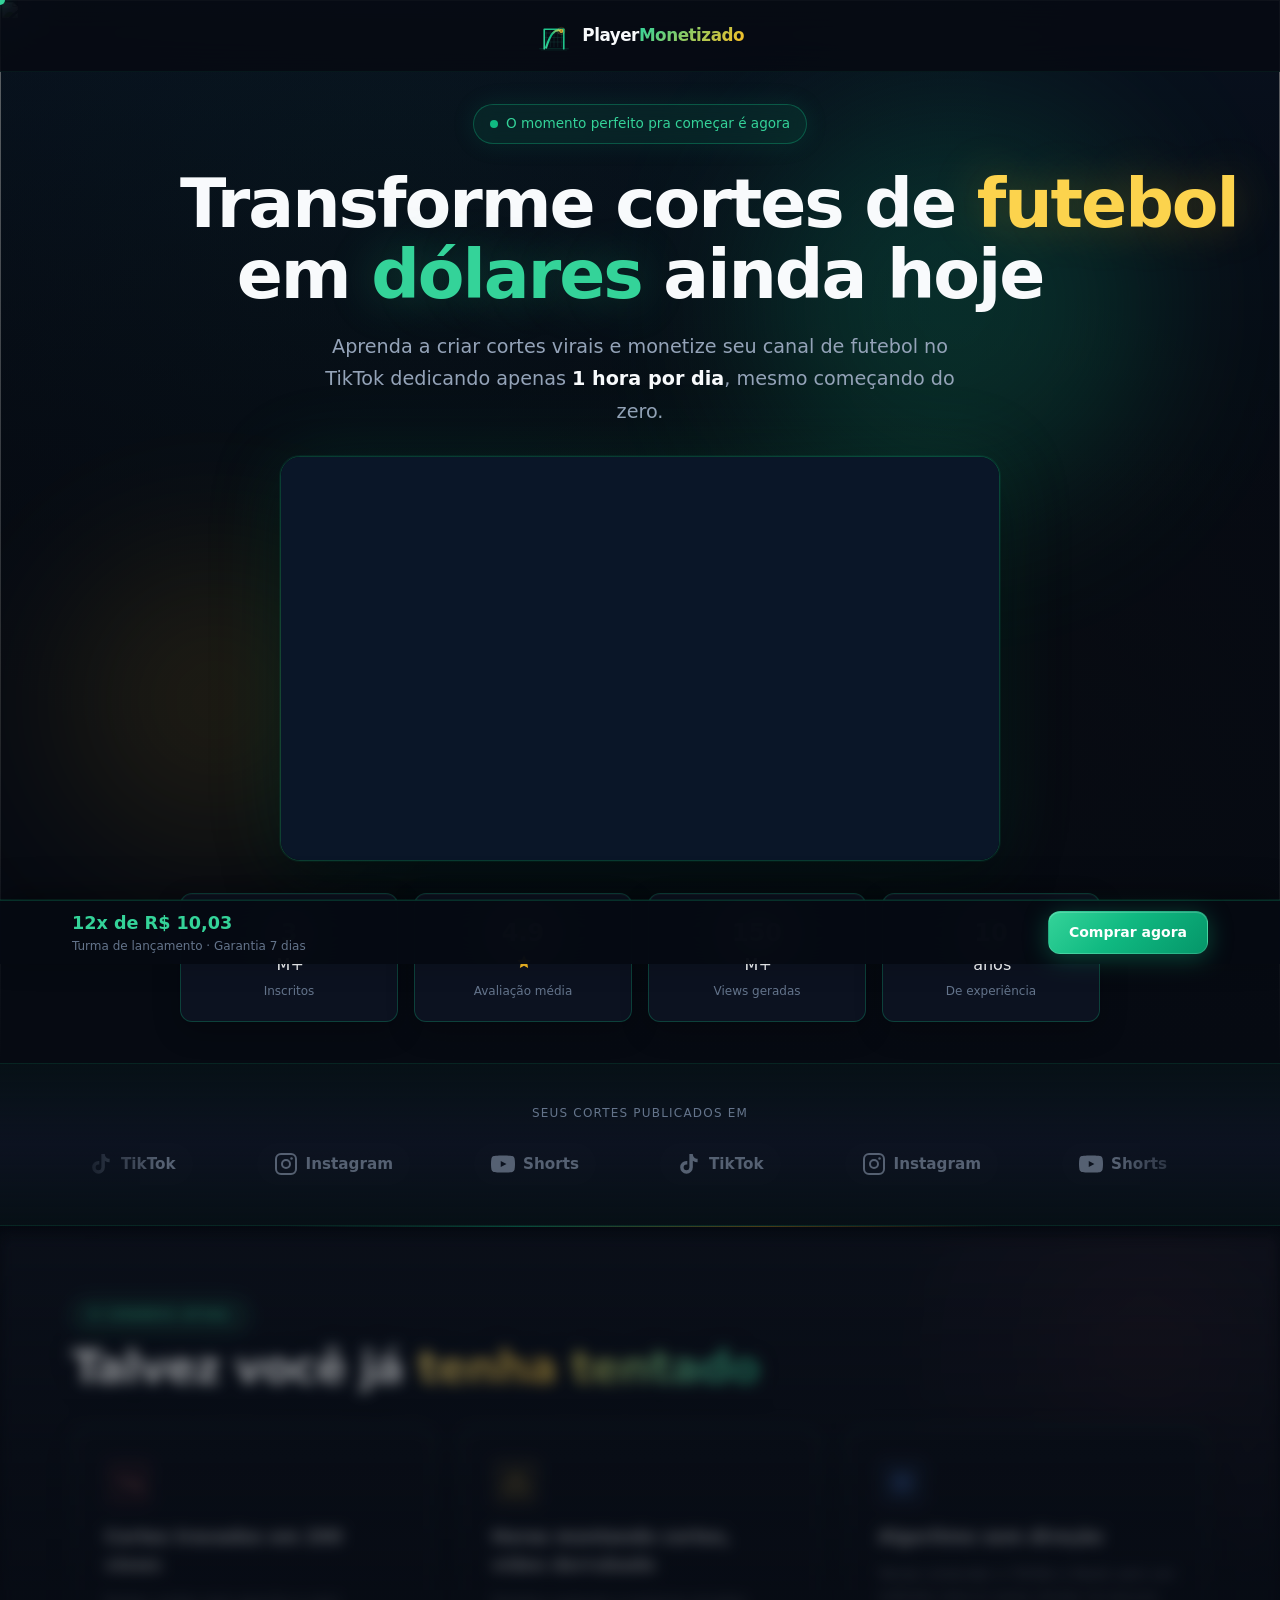
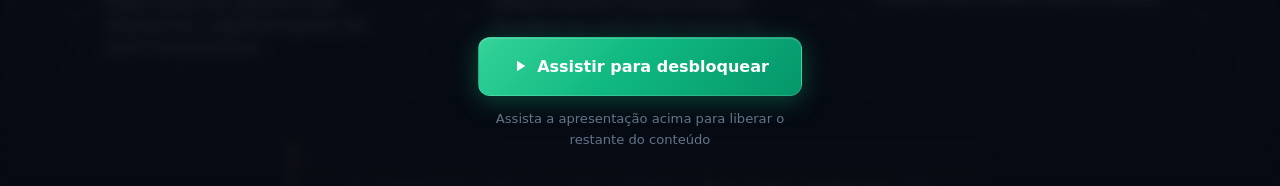
==== commit 19b5f783: "Update asset version to d5e196413a in multiple HTML and CSS files, enhance visual elements, and impr" ====
--- a/index.html
+++ b/index.html
@@ -44,9 +44,9 @@
   </script>
   <link rel="apple-touch-icon" href="assets/brand/favicon.svg">
   <link rel="preload" href="assets/fonts/sora-latin-800-normal.woff2" as="font" type="font/woff2" crossorigin>
-  <link rel="stylesheet" href="css/critical.min.css?v=fb27a3f7bb">
-  <link rel="stylesheet" href="css/site.min.css?v=fb27a3f7bb">
-  <meta name="pm-asset-version" content="fb27a3f7bb">
+  <link rel="stylesheet" href="css/critical.min.css?v=d5e196413a">
+  <link rel="stylesheet" href="css/site.min.css?v=d5e196413a">
+  <meta name="pm-asset-version" content="d5e196413a">
 </head>
 <body>
 
@@ -125,17 +125,6 @@
         <div class="hero__demo reveal" id="vsl">
           <div class="hero-vsl" id="heroVsl" data-vsl-video-id="vid-6a0911f9f38f377fba3e82ea">
             <button type="button" class="vsl-facade" id="vslFacade" aria-label="Assistir apresentação em vídeo">
-              <img
-                class="vsl-facade__poster"
-                src="https://cdn.converteai.net/c4d8dc09-d14e-4c12-94a3-b57ca9ac174a/players/6a0911f9f38f377fba3e82ea/thumbnail.jpg"
-                alt=""
-                width="1280"
-                height="720"
-                decoding="async"
-                fetchpriority="high"
-                data-cms="hero.vslPoster"
-              >
-              <span class="vsl-facade__shade" aria-hidden="true"></span>
               <span class="vsl-facade__play">
                 <svg viewBox="0 0 24 24" fill="currentColor" aria-hidden="true"><path d="M8 5v14l11-7z"/></svg>
               </span>
@@ -926,7 +915,7 @@
 
   </main>
 
-  <script src="js/config.min.js?v=fb27a3f7bb" defer></script>
-  <script src="js/site.min.js?v=fb27a3f7bb" defer></script>
+  <script src="js/config.min.js?v=d5e196413a" defer></script>
+  <script src="js/site.min.js?v=d5e196413a" defer></script>
 </body>
 </html>
--- a/css/critical.min.css
+++ b/css/critical.min.css
@@ -1 +1 @@
-@font-face{font-family:Sora;font-style:normal;font-weight:800;font-display:swap;src:url('../assets/fonts/sora-latin-800-normal.woff2') format('woff2')}@font-face{font-family:Inter;font-style:normal;font-weight:400;font-display:swap;src:url('../assets/fonts/inter-latin-400-normal.woff2') format('woff2')}:root{--bg-primary:#060a12;--text-primary:#f8fafc;--text-secondary:#94a3b8;--header-height:72px;--urgency-height:0px;--font-display:'Sora',system-ui,sans-serif;--font-body:'Inter',system-ui,sans-serif;--accent-green:#10b981;--accent-green-light:#34d399;--accent-gold:#fbbf24;--accent-gold-light:#fcd34d;--border-accent:rgba(16, 185, 129, 0.3);--container-max:1200px;--radius-lg:20px}*,::after,::before{box-sizing:border-box;margin:0;padding:0}body{font-family:var(--font-body);background:var(--bg-primary);color:var(--text-primary);overflow-x:hidden;-webkit-font-smoothing:antialiased}.container{width:100%;max-width:var(--container-max);margin:0 auto;padding:0 1.25rem}.header{position:fixed;top:var(--urgency-height);left:0;right:0;z-index:1000;height:var(--header-height);background:rgba(6,10,18,.85);border-bottom:1px solid rgba(255,255,255,.06)}.header__inner{display:flex;align-items:center;justify-content:center;height:100%}.logo{display:flex;align-items:center;gap:.65rem;text-decoration:none}.logo__mark{display:flex;width:36px;height:36px;flex-shrink:0}.logo__mark svg{width:100%;height:100%;display:block}.logo__wordmark{display:flex;align-items:baseline;font-family:var(--font-display);line-height:1;letter-spacing:-.03em;white-space:nowrap}.logo__player{font-size:1.05rem;font-weight:700;color:var(--text-primary)}.logo__monetizado{font-size:1.05rem;font-weight:800;color:var(--accent-green-light)}.hero{position:relative;min-height:100vh;display:flex;align-items:center;padding-top:calc(var(--header-height) + 2rem);overflow:hidden}.hero__bg{position:absolute;inset:0;z-index:0}.hero__overlay{position:absolute;inset:0;background:linear-gradient(to bottom,rgba(6,10,18,.55) 0,var(--bg-primary) 100%),radial-gradient(ellipse at 25% 15%,rgba(16,185,129,.14) 0,transparent 55%),radial-gradient(ellipse at 75% 85%,rgba(251,191,36,.08) 0,transparent 50%)}.hero__content{position:relative;z-index:1;width:100%;max-width:920px;margin:0 auto;text-align:center}.hero__layout{position:relative;z-index:1;width:100%}.hero .reveal{opacity:1;transform:none}.hero__badge{display:inline-flex;align-items:center;gap:.5rem;font-size:.85rem;font-weight:500;color:var(--accent-green-light);background:rgba(16,185,129,.1);border:1px solid var(--border-accent);padding:.5rem 1rem;border-radius:100px;margin-bottom:1.5rem}.pulse-dot{width:8px;height:8px;background:var(--accent-green);border-radius:50%}.hero__title{font-family:var(--font-display);font-size:clamp(1.85rem, 7.2vw, 2.65rem);font-weight:800;line-height:1.08;letter-spacing:-.03em;margin-bottom:1.25rem}.hero__title-line{display:block}.hero__title-accent--gold{color:var(--accent-gold-light)}.hero__title-accent--green{color:var(--accent-green-light)}.hero__subtitle{font-size:clamp(1rem, 2vw, 1.2rem);color:var(--text-secondary);max-width:640px;margin:0 auto 1.75rem;line-height:1.7}.hero__demo{width:100%;margin-bottom:2rem}.depois3minutos.hidden{display:none}.hero-vsl{position:relative;width:100%;max-width:720px;margin:0 auto;border-radius:var(--radius-lg);overflow:hidden;aspect-ratio:16/9}.hero-vsl:not(.is-active) vturb-smartplayer{display:none!important}.vsl-facade{position:absolute;inset:0;display:grid;place-items:center;width:100%;height:100%;border:0;padding:0;cursor:pointer;background:#000;overflow:hidden}.vsl-facade__poster{position:absolute;inset:0;width:100%;height:100%;object-fit:cover}.vsl-facade__shade{position:absolute;inset:0;background:linear-gradient(to bottom,rgba(6,10,18,.2),rgba(6,10,18,.5));pointer-events:none}.vsl-facade__play{position:relative;z-index:1;width:64px;height:64px;border-radius:50%;background:rgba(16,185,129,.9);display:grid;place-items:center;color:#fff}.vsl-facade__play svg{width:24px;height:24px;margin-left:3px}.hero-vsl.is-active .vsl-facade{display:none}@media (min-width:769px){.hero__title{font-size:clamp(2.5rem, 6vw, 4.25rem)}}+@font-face{font-family:Sora;font-style:normal;font-weight:800;font-display:swap;src:url('../assets/fonts/sora-latin-800-normal.woff2') format('woff2')}@font-face{font-family:Inter;font-style:normal;font-weight:400;font-display:swap;src:url('../assets/fonts/inter-latin-400-normal.woff2') format('woff2')}:root{--bg-primary:#060a12;--text-primary:#f8fafc;--text-secondary:#94a3b8;--header-height:72px;--urgency-height:0px;--font-display:'Sora',system-ui,sans-serif;--font-body:'Inter',system-ui,sans-serif;--accent-green:#10b981;--accent-green-light:#34d399;--accent-gold:#fbbf24;--accent-gold-light:#fcd34d;--border-accent:rgba(16, 185, 129, 0.3);--container-max:1200px;--radius-lg:20px}*,::after,::before{box-sizing:border-box;margin:0;padding:0}body{font-family:var(--font-body);background:var(--bg-primary);color:var(--text-primary);overflow-x:hidden;-webkit-font-smoothing:antialiased}.container{width:100%;max-width:var(--container-max);margin:0 auto;padding:0 1.25rem}.header{position:fixed;top:var(--urgency-height);left:0;right:0;z-index:1000;height:var(--header-height);background:rgba(6,10,18,.85);border-bottom:1px solid rgba(255,255,255,.06)}.header__inner{display:flex;align-items:center;justify-content:center;height:100%}.logo{display:flex;align-items:center;gap:.65rem;text-decoration:none}.logo__mark{display:flex;width:36px;height:36px;flex-shrink:0}.logo__mark svg{width:100%;height:100%;display:block}.logo__wordmark{display:flex;align-items:baseline;font-family:var(--font-display);line-height:1;letter-spacing:-.03em;white-space:nowrap}.logo__player{font-size:1.05rem;font-weight:700;color:var(--text-primary)}.logo__monetizado{font-size:1.05rem;font-weight:800;color:var(--accent-green-light)}.hero{position:relative;min-height:100vh;display:flex;align-items:center;padding-top:calc(var(--header-height) + 2rem);overflow:hidden}.hero__bg{position:absolute;inset:0;z-index:0}.hero__overlay{position:absolute;inset:0;background:linear-gradient(to bottom,rgba(6,10,18,.55) 0,var(--bg-primary) 100%),radial-gradient(ellipse at 25% 15%,rgba(16,185,129,.14) 0,transparent 55%),radial-gradient(ellipse at 75% 85%,rgba(251,191,36,.08) 0,transparent 50%)}.hero__content{position:relative;z-index:1;width:100%;max-width:920px;margin:0 auto;text-align:center}.hero__layout{position:relative;z-index:1;width:100%}.hero .reveal{opacity:1;transform:none}.hero__badge{display:inline-flex;align-items:center;gap:.5rem;font-size:.85rem;font-weight:500;color:var(--accent-green-light);background:rgba(16,185,129,.1);border:1px solid var(--border-accent);padding:.5rem 1rem;border-radius:100px;margin-bottom:1.5rem}.pulse-dot{width:8px;height:8px;background:var(--accent-green);border-radius:50%}.hero__title{font-family:var(--font-display);font-size:clamp(1.85rem, 7.2vw, 2.65rem);font-weight:800;line-height:1.08;letter-spacing:-.03em;margin-bottom:1.25rem}.hero__title-line{display:block}.hero__title-accent--gold{color:var(--accent-gold-light)}.hero__title-accent--green{color:var(--accent-green-light)}.hero__subtitle{font-size:clamp(1rem, 2vw, 1.2rem);color:var(--text-secondary);max-width:640px;margin:0 auto 1.75rem;line-height:1.7}.hero__demo{width:100%;margin-bottom:2rem}.depois3minutos.hidden{display:none}.hero-vsl{position:relative;width:100%;max-width:720px;margin:0 auto;border-radius:var(--radius-lg);overflow:hidden;aspect-ratio:16/9}.hero-vsl:not(.is-active) vturb-smartplayer{display:none!important}.vsl-facade{position:absolute;inset:0;display:grid;place-items:center;width:100%;height:100%;border:0;padding:0;cursor:pointer;background:#0a1628}.vsl-facade__play{width:64px;height:64px;border-radius:50%;background:rgba(16,185,129,.9);display:grid;place-items:center;color:#fff}.vsl-facade__play svg{width:24px;height:24px;margin-left:3px}.hero-vsl.is-active .vsl-facade{display:none}@media (min-width:769px){.hero__title{font-size:clamp(2.5rem, 6vw, 4.25rem)}}
--- a/css/site.min.css
+++ b/css/site.min.css
@@ -1 +1 @@
-@font-face{font-family:Inter;font-style:normal;font-weight:400;font-display:swap;src:url('../assets/fonts/inter-latin-400-normal.woff2') format('woff2')}@font-face{font-family:Inter;font-style:normal;font-weight:500;font-display:swap;src:url('../assets/fonts/inter-latin-500-normal.woff2') format('woff2')}@font-face{font-family:Inter;font-style:normal;font-weight:600;font-display:swap;src:url('../assets/fonts/inter-latin-600-normal.woff2') format('woff2')}@font-face{font-family:Inter;font-style:normal;font-weight:700;font-display:swap;src:url('../assets/fonts/inter-latin-700-normal.woff2') format('woff2')}@font-face{font-family:Sora;font-style:normal;font-weight:600;font-display:swap;src:url('../assets/fonts/sora-latin-600-normal.woff2') format('woff2')}@font-face{font-family:Sora;font-style:normal;font-weight:700;font-display:swap;src:url('../assets/fonts/sora-latin-700-normal.woff2') format('woff2')}@font-face{font-family:Sora;font-style:normal;font-weight:800;font-display:swap;src:url('../assets/fonts/sora-latin-800-normal.woff2') format('woff2')}:root{--bg-primary:#060a12;--bg-secondary:#0c1220;--bg-tertiary:#111827;--card-green:#0b1a1c;--card-marine:#111820;--card-gradient:linear-gradient(160deg, #0b1a1c 0%, #0c1220 45%, #111820 100%);--card-gradient-hover:linear-gradient(160deg, #0e2226 0%, #0e1624 45%, #151c28 100%);--card-border-hover:linear-gradient(160deg, rgba(52, 211, 153, 0.55) 0%, rgba(12, 18, 32, 0.9) 55%, rgba(17, 24, 32, 1) 100%);--card-blue:#0c1220;--card-blue-hover:#111827;--bg-card:var(--card-gradient);--bg-glass:rgba(255, 255, 255, 0.05);--accent-green:#10b981;--accent-green-light:#34d399;--accent-green-dark:#059669;--accent-gold:#fbbf24;--accent-gold-light:#fcd34d;--accent-blue:#3b82f6;--text-primary:#f8fafc;--text-secondary:#94a3b8;--text-muted:#64748b;--border-subtle:rgba(255, 255, 255, 0.08);--border-accent:rgba(16, 185, 129, 0.35);--glow-green:rgba(16, 185, 129, 0.35);--glow-gold:rgba(251, 191, 36, 0.25);--shadow-sm:0 4px 16px rgba(0, 0, 0, 0.2);--shadow-md:0 12px 36px rgba(0, 0, 0, 0.28);--shadow-lg:0 24px 56px rgba(0, 0, 0, 0.38);--surface-highlight:inset 0 1px 0 rgba(255, 255, 255, 0.06);--font-display:'Sora',system-ui,sans-serif;--font-body:'Inter',system-ui,sans-serif;--section-padding:clamp(2.5rem, 5vw, 4rem);--container-max:1200px;--container-narrow:760px;--radius-sm:8px;--radius-md:12px;--radius-lg:20px;--radius-xl:28px;--ease-out:cubic-bezier(0.16, 1, 0.3, 1);--transition-fast:0.2s var(--ease-out);--transition-base:0.35s var(--ease-out);--transition-slow:0.6s var(--ease-out);--header-height:72px;--urgency-height:0px;--sticky-cta-height:64px}*,::after,::before{box-sizing:border-box;margin:0;padding:0}html{scroll-behavior:smooth;scroll-padding-top:calc(var(--header-height) + var(--urgency-height) + 16px)}body{font-family:var(--font-body);font-size:16px;line-height:1.6;color:var(--text-primary);background:radial-gradient(ellipse 90% 60% at 50% -15%,rgba(16,185,129,.14),transparent 55%),radial-gradient(ellipse 50% 40% at 95% 45%,rgba(251,191,36,.07),transparent 50%),radial-gradient(ellipse 45% 35% at 5% 75%,rgba(59,130,246,.06),transparent 50%),var(--bg-primary);overflow-x:hidden;-webkit-font-smoothing:antialiased}::selection{background-color:rgba(16,185,129,.34);color:#ecfdf5;text-shadow:0 0 14px rgba(52,211,153,.35)}::-moz-selection{background-color:rgba(16,185,129,.34);color:#ecfdf5;text-shadow:0 0 14px rgba(52,211,153,.35)}.gradient-text::selection,.hero__title-accent::selection,.logo__player::selection{background-color:rgba(251,191,36,.38);color:#fffbeb;text-shadow:0 0 12px rgba(252,211,77,.45)}.gradient-text::-moz-selection,.hero__title-accent::-moz-selection,.logo__player::-moz-selection{background-color:rgba(251,191,36,.38);color:#fffbeb;text-shadow:0 0 12px rgba(252,211,77,.45)}img::-moz-selection,img::selection{background-color:transparent;color:inherit;text-shadow:none}img{max-width:100%;height:auto;display:block}a{color:inherit;text-decoration:none}ul{list-style:none}button{font:inherit;cursor:pointer;border:none;background:0 0}strong{font-weight:600;color:var(--text-primary)}.container{width:100%;max-width:var(--container-max);margin:0 auto;padding:0 clamp(1rem,4vw,2rem)}.container--narrow{max-width:var(--container-narrow)}.gradient-text{background:linear-gradient(90deg,var(--accent-gold-light) 0,var(--accent-gold) 18%,var(--accent-green-light) 42%,var(--accent-green) 50%,var(--accent-green-light) 58%,var(--accent-gold) 82%,var(--accent-gold-light) 100%);-webkit-background-clip:text;-webkit-text-fill-color:transparent;background-clip:text}.section-tag{display:inline-block;font-size:.75rem;font-weight:600;letter-spacing:.12em;text-transform:uppercase;color:var(--accent-green);background:rgba(16,185,129,.1);border:1px solid var(--border-accent);padding:.4rem 1rem;border-radius:100px;margin-bottom:.65rem;backdrop-filter:blur(8px);-webkit-backdrop-filter:blur(8px);box-shadow:0 0 20px rgba(16,185,129,.08)}.section-tag--gold{color:var(--accent-gold);background:rgba(251,191,36,.1);border-color:rgba(251,191,36,.3);box-shadow:0 0 20px rgba(251,191,36,.1)}.section-title{font-family:var(--font-display);font-size:clamp(1.75rem, 4vw, 2.75rem);font-weight:700;line-height:1.15;letter-spacing:-.02em;margin-bottom:.65rem;text-shadow:0 2px 28px rgba(0,0,0,.35)}.section-desc{font-size:1.05rem;color:var(--text-secondary);max-width:600px}.section-header{margin-bottom:clamp(1.25rem,3vw,2rem)}.section-header--center{text-align:center}.section-header--center .section-desc{margin:0 auto}.section{padding:var(--section-padding) 0;position:relative}.section--grid{overflow:hidden}.section--grid::after{content:'';position:absolute;inset:0;background-image:linear-gradient(rgba(16,185,129,.06) 1px,transparent 1px),linear-gradient(90deg,rgba(16,185,129,.06) 1px,transparent 1px);background-size:52px 52px;mask-image:radial-gradient(ellipse 90% 75% at 50% 40%,black 8%,transparent 74%);pointer-events:none;z-index:0}.section>.container{position:relative;z-index:1}.btn{display:inline-flex;align-items:center;justify-content:center;gap:.5rem;font-family:var(--font-body);font-weight:600;border-radius:var(--radius-md);transition:all var(--transition-base);white-space:nowrap;cursor:pointer}.btn--sm{padding:.6rem 1.25rem;font-size:.875rem}.btn--lg{padding:1rem 2rem;font-size:1rem}.btn--block{width:100%}.btn--primary{background:linear-gradient(135deg,var(--accent-green-light) 0,var(--accent-green) 45%,var(--accent-green-dark) 100%);color:#fff;border:1px solid rgba(255,255,255,.12);box-shadow:0 4px 24px var(--glow-green),inset 0 1px 0 rgba(255,255,255,.18)}.btn--primary:hover{transform:translateY(-2px);box-shadow:0 12px 40px var(--glow-green),inset 0 1px 0 rgba(255,255,255,.22);background:linear-gradient(135deg,#4ade80 0,var(--accent-green-light) 50%,var(--accent-green) 100%)}.btn--ghost{background:0 0;color:var(--text-primary);border:1px solid var(--border-subtle)}.btn--ghost:hover{background:var(--bg-glass);border-color:rgba(255,255,255,.15)}.btn--outline{background:0 0;color:var(--accent-green-light);border:1px solid var(--border-accent)}.btn--outline:hover{background:rgba(16,185,129,.1)}.btn--glow{position:relative}.btn--glow::after{content:'';position:absolute;inset:-2px;border-radius:inherit;background:linear-gradient(135deg,var(--accent-green),var(--accent-gold));opacity:0;z-index:-1;filter:blur(12px);transition:opacity var(--transition-base)}.btn--glow:hover::after{opacity:.5}.glass-card{background:var(--card-gradient);border:1px solid var(--border-subtle);border-radius:var(--radius-lg);box-shadow:var(--shadow-sm),var(--surface-highlight);transition:background var(--transition-base),border-color var(--transition-base),transform var(--transition-base),box-shadow var(--transition-base)}.glass-card:hover{background:var(--card-gradient-hover);box-shadow:var(--shadow-md),var(--surface-highlight);transform:translateY(-3px)}.hero .stat-card,.section--bonus .bonus-card,.section--faq .faq-item,.section--instructor .instructor-stats .about-stat,.section--modules .module-card,.section--problem .pain-card,.section--results .testimonial-card{background:var(--card-blue);border:1px solid rgba(16,185,129,.28);box-shadow:0 10px 28px rgba(0,0,0,.24),inset 0 1px 0 rgba(255,255,255,.04)}.section--bonus .bonus-card:hover,.section--faq .faq-item[open],.section--results .testimonial-card:hover{border-color:var(--border-accent);background:var(--card-gradient-hover)}.hero .stat-card:hover,.section--instructor .instructor-stats .about-stat:hover,.section--modules .module-card:hover,.section--problem .pain-card:hover{background:var(--card-gradient-hover)}.reveal{opacity:0;transform:translateY(30px);transition:opacity .7s var(--ease-out),transform .7s var(--ease-out)}.reveal.visible{opacity:1;transform:translateY(0)}.urgency-bar{position:fixed;top:0;left:0;right:0;z-index:1001;background:linear-gradient(90deg,var(--accent-green-dark),var(--accent-green));height:var(--urgency-height);display:flex;align-items:center}.urgency-bar__inner{display:flex;align-items:center;justify-content:center;gap:1rem;font-size:.8rem;flex-wrap:wrap}.urgency-bar__badge{background:rgba(0,0,0,.2);padding:.15rem .6rem;border-radius:4px;font-weight:600;font-size:.7rem;text-transform:uppercase;letter-spacing:.05em}.urgency-bar__timer{font-family:var(--font-display);font-weight:700;font-variant-numeric:tabular-nums;background:rgba(0,0,0,.25);padding:.15rem .75rem;border-radius:4px}.header{position:fixed;top:0;left:0;right:0;z-index:1000;height:var(--header-height);background:rgba(6,10,18,.85);backdrop-filter:blur(20px);-webkit-backdrop-filter:blur(20px);border-bottom:1px solid rgba(16,185,129,.08);transition:background var(--transition-base),border-color var(--transition-base),box-shadow var(--transition-base)}.header.scrolled{background:rgba(6,10,18,.95);border-bottom-color:rgba(16,185,129,.18);box-shadow:0 12px 40px rgba(0,0,0,.4),0 1px 0 rgba(16,185,129,.12)}.header__inner{display:flex;align-items:center;justify-content:space-between;height:100%}.header--logo-only .header__inner{justify-content:center}.logo{display:flex;align-items:center;gap:.65rem;text-decoration:none;flex-shrink:0}.logo__mark{display:flex;align-items:center;justify-content:center;width:36px;height:36px;flex-shrink:0}.logo__mark svg{width:100%;height:100%;display:block}.logo__wordmark{display:flex;align-items:baseline;font-family:var(--font-display);line-height:1;letter-spacing:-.03em;white-space:nowrap}.logo__player{font-size:1.05rem;font-weight:700;color:var(--text-primary)}.logo__monetizado{font-size:1.05rem;font-weight:800;background:linear-gradient(135deg,var(--accent-green-light) 0,var(--accent-gold) 100%);-webkit-background-clip:text;background-clip:text;color:transparent}.logo--footer{justify-content:center;margin-bottom:.25rem}.logo--footer .logo__mark{width:32px;height:32px}.logo--footer .logo__monetizado,.logo--footer .logo__player{font-size:1rem}.nav__list{display:flex;gap:2rem}.nav__link{font-size:.875rem;font-weight:500;color:var(--text-secondary);transition:color var(--transition-fast);position:relative}.nav__link::after{content:'';position:absolute;bottom:-4px;left:0;width:0;height:2px;background:linear-gradient(90deg,var(--accent-green),var(--accent-gold));border-radius:2px;transition:width var(--transition-base)}.nav__link:hover{color:var(--text-primary)}.nav__link:hover::after{width:100%}.nav-toggle{display:none;flex-direction:column;gap:5px;padding:4px}.nav-toggle span{display:block;width:24px;height:2px;background:var(--text-primary);transition:all var(--transition-fast);border-radius:2px}.nav-toggle.active span:first-child{transform:rotate(45deg) translate(5px,5px)}.nav-toggle.active span:nth-child(2){opacity:0}.nav-toggle.active span:nth-child(3){transform:rotate(-45deg) translate(5px,-5px)}.hero{position:relative;min-height:100vh;display:flex;align-items:center;padding-top:calc(var(--header-height) + var(--urgency-height) + 2rem);padding-bottom:2.5rem;overflow:hidden}.hero__bg{position:absolute;inset:0;z-index:0}.hero__video-wrap{position:absolute;inset:0;background:linear-gradient(180deg,#0a1628 0,#060a12 50%,#060a12 100%),radial-gradient(circle at 20% 30%,rgba(16,185,129,.18) 0,transparent 50%),radial-gradient(circle at 80% 70%,rgba(251,191,36,.1) 0,transparent 45%)}.hero__bg-img{display:block;width:100%;height:100%;object-fit:cover;opacity:.9}.hero__overlay{position:absolute;inset:0;background:linear-gradient(to bottom,rgba(6,10,18,.45) 0,var(--bg-primary) 100%),radial-gradient(ellipse at 30% 20%,rgba(16,185,129,.08) 0,transparent 50%),radial-gradient(ellipse at 70% 80%,rgba(251,191,36,.05) 0,transparent 50%)}.hero__glow{position:absolute;border-radius:50%;filter:blur(80px);pointer-events:none}.hero__glow--1{width:400px;height:400px;background:var(--glow-green);top:10%;right:10%;opacity:.55}.hero__glow--2{width:300px;height:300px;background:var(--glow-gold);bottom:20%;left:5%;opacity:.4}.hero__content{position:relative;z-index:1;width:100%;max-width:920px;margin:0 auto;text-align:center}.hero__layout{position:relative;z-index:1;width:100%}.hero__demo{width:100%;margin-bottom:2rem}.hero-vsl{position:relative;width:100%;max-width:720px;margin:0 auto;border-radius:var(--radius-lg);overflow:hidden;box-shadow:var(--shadow-lg),0 0 0 1px rgba(16,185,129,.1),0 0 80px rgba(16,185,129,.14);border:1px solid rgba(16,185,129,.28);aspect-ratio:16/9}.vsl-facade{position:absolute;inset:0;display:grid;place-items:center;width:100%;height:100%;margin:0;padding:0;border:0;border-radius:0;background:#000;cursor:pointer;overflow:hidden;transition:transform var(--transition-fast)}.vsl-facade__poster{position:absolute;inset:0;width:100%;height:100%;object-fit:cover;z-index:0}.vsl-facade__shade{position:absolute;inset:0;z-index:1;background:linear-gradient(to bottom,rgba(6,10,18,.15) 0,rgba(6,10,18,.35) 55%,rgba(6,10,18,.55) 100%),radial-gradient(circle at center,transparent 35%,rgba(0,0,0,.25) 100%);pointer-events:none}.vsl-facade:hover{transform:translateY(-1px)}.vsl-facade__play{position:relative;z-index:2;width:72px;height:72px;border-radius:50%;display:grid;place-items:center;background:linear-gradient(135deg,var(--accent-green-light),var(--accent-green));color:#052e1f;box-shadow:0 12px 40px rgba(16,185,129,.45),inset 0 1px 0 rgba(255,255,255,.25)}.vsl-facade__play svg{width:28px;height:28px;margin-left:4px}.hero-vsl.is-active .vsl-facade{display:none}.hero-vsl:not(.is-active) vturb-smartplayer{display:none!important}.hero-vsl vturb-smartplayer{width:100%;height:100%}.hero-vsl.is-active vturb-smartplayer{display:block;width:100%;height:100%}.hero__badge{display:inline-flex;align-items:center;gap:.5rem;font-size:.85rem;font-weight:500;color:var(--accent-green-light);background:rgba(16,185,129,.1);border:1px solid var(--border-accent);padding:.5rem 1rem;border-radius:100px;margin-bottom:1.5rem;backdrop-filter:blur(10px);-webkit-backdrop-filter:blur(10px);box-shadow:0 0 24px rgba(16,185,129,.12)}.pulse-dot{width:8px;height:8px;background:var(--accent-green);border-radius:50%;animation:2s infinite pulse}@keyframes pulse{0%,100%{opacity:1;transform:scale(1)}50%{opacity:.5;transform:scale(1.3)}}.hero__title{font-family:var(--font-display);font-size:clamp(2.5rem, 6vw, 4.25rem);font-weight:800;line-height:1.05;letter-spacing:-.03em;margin-bottom:1.25rem}.hero__title-accent{font-weight:inherit;letter-spacing:-.03em}.hero__title-accent--gold{color:var(--accent-gold-light);text-shadow:0 0 48px rgba(251,191,36,.28)}.hero__title-accent--green{color:var(--accent-green-light);text-shadow:0 0 48px rgba(52,211,153,.28)}.hero__title-line{display:block}@media (min-width:769px){body{background-attachment:fixed}.hero__title-line:first-child{white-space:nowrap}}.hero__subtitle{font-size:clamp(1rem, 2vw, 1.2rem);color:var(--text-secondary);max-width:640px;margin:0 auto 1.75rem;line-height:1.7}.hero__actions{display:flex;flex-wrap:wrap;gap:1rem;margin-bottom:3rem;justify-content:center}.hero__stats{display:grid;grid-template-columns:repeat(4,1fr);gap:1rem}.stat-card{background:var(--card-gradient);border:1px solid var(--border-subtle);border-radius:var(--radius-md);padding:1.25rem;transition:all var(--transition-base)}.stat-card:hover{background:var(--card-gradient-hover);border-color:var(--border-accent);transform:translateY(-2px)}.stat-card__value{display:block;font-family:var(--font-display);font-size:1.5rem;font-weight:700;color:var(--text-primary)}.stat-card__suffix{display:inline-flex;align-items:center;margin-left:.15rem}.stat-card__suffix .icon-star{width:1rem;height:1rem;fill:var(--accent-gold)}.stat-card__label{font-size:.75rem;color:var(--text-muted);margin-top:.25rem;display:block}.hero__scroll{position:absolute;bottom:2rem;left:50%;transform:translateX(-50%);display:flex;flex-direction:column;align-items:center;gap:.5rem;font-size:.7rem;color:var(--text-muted);text-transform:uppercase;letter-spacing:.15em;z-index:1}.hero__scroll-line{width:1px;height:40px;background:linear-gradient(to bottom,var(--accent-green),transparent);animation:2s infinite scrollLine}@keyframes scrollLine{0%{transform:scaleY(0);transform-origin:top}50%{transform:scaleY(1);transform-origin:top}51%{transform:scaleY(1);transform-origin:bottom}100%{transform:scaleY(0);transform-origin:bottom}}.logos-bar{padding:2.5rem 0;border-top:1px solid rgba(16,185,129,.12);border-bottom:1px solid rgba(16,185,129,.12);background:linear-gradient(180deg,rgba(16,185,129,.04) 0,var(--bg-secondary) 50%,rgba(16,185,129,.03) 100%)}.logos-bar__label{text-align:center;font-size:.75rem;color:var(--text-muted);text-transform:uppercase;letter-spacing:.1em;margin-bottom:1.25rem}.logos-bar__viewport{overflow:hidden;mask-image:linear-gradient(90deg,transparent,black 8%,black 92%,transparent);-webkit-mask-image:linear-gradient(90deg,transparent,black 8%,black 92%,transparent)}.logos-bar__track{display:flex;flex-wrap:nowrap;align-items:center;gap:clamp(2rem,5vw,4rem);width:max-content;will-change:transform}.logos-bar__track.is-marquee-ready{animation:logosMarquee var(--logos-marquee-duration,22s) linear infinite}.logos-bar__viewport:hover .logos-bar__track.is-marquee-ready{animation-play-state:paused}@keyframes logosMarquee{0%{transform:translateX(0)}100%{transform:translateX(-50%)}}.logos-bar__grid{display:flex;justify-content:center;align-items:center;gap:clamp(2rem,5vw,4rem);flex-wrap:wrap}.logo-item{display:flex;align-items:center;gap:.5rem;flex-shrink:0;opacity:.55;color:var(--text-secondary);padding:.5rem 1rem;border-radius:100px;border:1px solid transparent;background:rgba(255,255,255,.02);transition:opacity var(--transition-fast),color var(--transition-fast),border-color var(--transition-base),background var(--transition-base),box-shadow var(--transition-base)}.logo-item i,.logo-item__icon{width:clamp(1.25rem,3vw,1.5rem);height:clamp(1.25rem,3vw,1.5rem);flex-shrink:0;font-size:clamp(1.25rem, 3vw, 1.5rem);line-height:1}.logo-item span{font-family:var(--font-display);font-weight:600;font-size:.95rem}.logo-item:hover{opacity:1;color:var(--text-primary);border-color:rgba(16,185,129,.25);background:rgba(16,185,129,.06);box-shadow:0 4px 16px rgba(0,0,0,.15)}.section--problem{background:var(--bg-secondary);position:relative;overflow:hidden}.section--problem::before{content:'';position:absolute;top:-20%;right:-10%;width:520px;height:520px;background:radial-gradient(circle,rgba(239,68,68,.06),transparent 70%);pointer-events:none}.pain-grid{display:grid;grid-template-columns:repeat(3,1fr);gap:1.5rem;margin-bottom:3rem}.pain-card{position:relative;overflow:hidden;background:var(--bg-card);border:1px solid var(--border-subtle);border-radius:var(--radius-lg);padding:2rem;transition:all var(--transition-base)}.pain-card:hover{background:var(--card-gradient-hover);border-color:rgba(239,68,68,.3);transform:translateY(-4px)}.pain-card__icon{width:48px;height:48px;display:flex;align-items:center;justify-content:center;border-radius:var(--radius-sm);margin-bottom:1rem}.pain-card__icon svg{width:24px;height:24px}.pain-card__icon--down{background:rgba(239,68,68,.1);color:#f87171}.pain-card__icon--alert{background:rgba(251,191,36,.1);color:var(--accent-gold)}.pain-card__icon--target{background:rgba(59,130,246,.1);color:var(--accent-blue)}.pain-card h3{font-family:var(--font-display);font-size:1.1rem;font-weight:600;margin-bottom:.75rem}.pain-card p{font-size:.9rem;color:var(--text-secondary)}.problem-quote{text-align:center;font-size:clamp(1.1rem, 2.5vw, 1.35rem);color:var(--text-secondary);max-width:700px;margin:0 auto;padding:2rem;border-left:4px solid var(--accent-gold);background:rgba(251,191,36,.05);border-radius:0 var(--radius-md) var(--radius-md) 0;box-shadow:var(--shadow-sm);backdrop-filter:blur(8px);-webkit-backdrop-filter:blur(8px)}.problem-quote strong{color:var(--accent-gold)}.solution-grid{display:grid;grid-template-columns:1fr 1fr;gap:clamp(2rem,5vw,4rem);align-items:center}.solution-content p{color:var(--text-secondary);margin-bottom:1rem}.solution-highlight{display:flex;gap:1rem;background:rgba(251,191,36,.05);border:1px solid rgba(251,191,36,.25);border-radius:var(--radius-md);padding:1.25rem;margin:1.5rem 0;box-shadow:var(--shadow-sm)}.solution-highlight__icon{flex-shrink:0;width:44px;height:44px;display:flex;align-items:center;justify-content:center;border-radius:var(--radius-sm);background:rgba(251,191,36,.12);color:var(--accent-gold)}.solution-highlight__icon svg{width:22px;height:22px}.solution-highlight strong{display:block;color:var(--accent-gold);margin-bottom:.25rem}.solution-highlight p{font-size:.9rem;margin:0}.check-list li{position:relative;padding-left:1.75rem;margin-bottom:.75rem;color:var(--text-secondary);font-size:.95rem}.check-list li::before{content:'';position:absolute;left:0;top:.15rem;width:16px;height:16px;background-color:var(--accent-green);mask:url("data:image/svg+xml,%3Csvg xmlns='http://www.w3.org/2000/svg' viewBox='0 0 24 24' fill='none' stroke='black' stroke-width='3'%3E%3Cpolyline points='20 6 9 17 4 12'/%3E%3C/svg%3E") center/contain no-repeat;-webkit-mask:url("data:image/svg+xml,%3Csvg xmlns='http://www.w3.org/2000/svg' viewBox='0 0 24 24' fill='none' stroke='black' stroke-width='3'%3E%3Cpolyline points='20 6 9 17 4 12'/%3E%3C/svg%3E") center/contain no-repeat}.solution-card{padding:2rem}.solution-card__header{display:flex;justify-content:space-between;align-items:center;margin-bottom:2rem}.solution-card__badge{font-size:.75rem;font-weight:600;text-transform:uppercase;letter-spacing:.08em;color:var(--accent-green);background:rgba(16,185,129,.1);padding:.35rem .75rem;border-radius:100px}.solution-card__rating{display:inline-flex;align-items:center;gap:.35rem;color:var(--accent-gold);font-weight:600}.solution-card__rating .icon-star{width:14px;height:14px;fill:var(--accent-gold)}.inline-check{display:inline-flex;align-items:center;gap:.4rem}.inline-check svg{width:16px;height:16px;color:var(--accent-green);flex-shrink:0}.solution-card__metrics{display:grid;grid-template-columns:repeat(3,1fr);gap:1rem;margin-bottom:2rem}.metric{text-align:center;padding:1rem;background:rgba(255,255,255,.03);border-radius:var(--radius-sm)}.metric__value{display:block;font-family:var(--font-display);font-size:1.25rem;font-weight:700;color:var(--accent-green-light)}.metric__label{font-size:.7rem;color:var(--text-muted);margin-top:.25rem;display:block}.solution-card__footer{font-size:.85rem;color:var(--accent-green-light);text-align:center;padding-top:1rem;border-top:1px solid var(--border-subtle)}.section--modules{background:var(--bg-secondary)}.section--modules.section--grid::after{background-image:linear-gradient(rgba(16,185,129,.1) 1px,transparent 1px),linear-gradient(90deg,rgba(16,185,129,.1) 1px,transparent 1px);background-size:44px 44px;mask-image:radial-gradient(ellipse 95% 80% at 50% 45%,black 12%,transparent 78%)}.modules-grid{display:grid;grid-template-columns:repeat(2,1fr);gap:1.75rem}.module-card{position:relative;background:var(--bg-card);border:1px solid rgba(16,185,129,.22);border-radius:var(--radius-lg);padding:2rem;overflow:hidden;box-shadow:0 10px 28px rgba(0,0,0,.28),inset 0 1px 0 rgba(255,255,255,.04);transition:all var(--transition-base)}.module-card:hover{background:var(--card-gradient-hover);border-color:rgba(52,211,153,.45);transform:translateY(-4px);box-shadow:0 20px 40px rgba(0,0,0,.35),0 0 0 1px rgba(52,211,153,.12)}.module-card__number{position:absolute;top:1.5rem;right:1.5rem;font-family:var(--font-display);font-size:3rem;font-weight:800;color:rgba(52,211,153,.08);line-height:1}.module-card__icon{width:48px;height:48px;display:flex;align-items:center;justify-content:center;background:rgba(16,185,129,.16);border:1px solid rgba(52,211,153,.2);border-radius:var(--radius-sm);margin-bottom:1.25rem;color:var(--accent-green-light)}.module-card__icon svg{width:24px;height:24px;transform-origin:center}.module-card h3{font-family:var(--font-display);font-size:1.15rem;font-weight:600;margin-bottom:.75rem}.module-card>p{font-size:.9rem;color:var(--text-secondary);margin-bottom:1.25rem}.module-card__topics li{font-size:.8rem;color:var(--text-muted);padding:.35rem 0 .35rem 1rem;position:relative}.module-card__topics li::before{content:'';position:absolute;left:0;top:50%;width:4px;height:4px;background:var(--accent-green);border-radius:50%;transform:translateY(-50%)}.timeline{position:relative;max-width:700px;margin:0 auto}.timeline::before{content:'';position:absolute;left:50%;top:0;bottom:0;width:2px;background:linear-gradient(to bottom,var(--accent-green),var(--accent-gold));transform:translateX(-50%)}.timeline__item{display:flex;align-items:center;gap:2rem;margin-bottom:2rem;position:relative}.timeline__item:nth-child(odd){flex-direction:row-reverse;text-align:right}.timeline__item:nth-child(odd) .timeline__content{margin-left:auto}.timeline__marker{position:absolute;left:50%;transform:translateX(-50%);background:var(--bg-primary);border:2px solid var(--accent-green);color:var(--accent-green-light);font-size:.75rem;font-weight:600;padding:.4rem .8rem;border-radius:100px;white-space:nowrap;z-index:1}.timeline__content{width:calc(50% - 3rem);padding:1.5rem}.timeline__content h3{font-family:var(--font-display);font-size:1rem;font-weight:600;margin-bottom:.5rem;color:var(--accent-green-light)}.timeline__content p{font-size:.875rem;color:var(--text-secondary)}.section--before-after{background:var(--bg-secondary)}.compare-grid{display:grid;grid-template-columns:1fr auto 1fr;gap:1.5rem;align-items:center}.compare-card{background:var(--bg-card);border:1px solid var(--border-subtle);border-radius:var(--radius-lg);overflow:hidden;transition:all var(--transition-base)}.compare-card:hover{background:var(--card-gradient-hover);transform:translateY(-4px)}.compare-card__header{padding:.75rem 1.25rem;font-size:.75rem;font-weight:700;text-transform:uppercase;letter-spacing:.1em}.compare-card__header--before{background:rgba(239,68,68,.1);color:#f87171}.compare-card__header--after{background:rgba(16,185,129,.1);color:var(--accent-green-light)}.compare-card__visual{position:relative;width:100%;height:clamp(300px,42vw,400px);overflow:hidden;background:#050810}.compare-card__visual img{position:absolute;inset:0;width:100%;height:100%;object-fit:cover;object-position:center center}.compare-card__visual--before img{filter:grayscale(.9) brightness(.55) contrast(.85) saturate(.7)}.compare-card__visual--after img{filter:saturate(1.4) contrast(1.12) brightness(1.05)}.compare-card__label{position:absolute;bottom:0;left:0;right:0;padding:2rem 1rem 1.1rem;text-align:center;background:linear-gradient(to top,rgba(0,0,0,.92) 0,rgba(0,0,0,.55) 55%,transparent 100%);z-index:2}.compare-card__label span{display:block;font-family:var(--font-display);font-weight:600;font-size:1.05rem;margin-bottom:.35rem;color:var(--text-primary);text-shadow:0 1px 8px rgba(0,0,0,.8)}.compare-card__label small{font-size:.72rem;color:rgba(248,250,252,.82);text-shadow:0 1px 6px rgba(0,0,0,.8)}.compare-card__label--premium span{color:var(--accent-gold)}.compare-card__visual--after::after{content:'';position:absolute;inset:0;background:radial-gradient(circle at 50% 35%,var(--glow-green),transparent 62%);opacity:.28;pointer-events:none;z-index:1}.compare-card__stats{display:flex;justify-content:space-around;padding:1rem 1.25rem;border-top:1px solid var(--border-subtle);background:rgba(255,255,255,.02)}.compare-card__stats li{text-align:center}.compare-card__stats span{display:block;font-size:.7rem;color:var(--text-muted);text-transform:uppercase}.compare-card__stats strong{font-family:var(--font-display);font-size:1.25rem}.compare-arrow{display:flex;align-items:center;justify-content:center;color:var(--accent-gold);animation:2s infinite arrowPulse}.compare-arrow svg{width:32px;height:32px}@keyframes arrowPulse{0%,100%{transform:translateX(0);opacity:.7}50%{transform:translateX(8px);opacity:1}}.gallery-grid{display:grid;grid-template-columns:repeat(4,1fr);gap:1rem}.gallery-item{position:relative;border:none;padding:0;background:0 0;font:inherit;color:inherit;border-radius:var(--radius-md);overflow:hidden;aspect-ratio:9/14;cursor:pointer;text-align:left}.gallery-item__play{position:absolute;top:50%;left:50%;transform:translate(-50%,-50%);width:48px;height:48px;border-radius:50%;background:rgba(255,255,255,.92);display:flex;align-items:center;justify-content:center;color:var(--bg-primary);opacity:0;transition:opacity var(--transition-base),transform var(--transition-base);pointer-events:none;z-index:2}.gallery-item__play svg{width:20px;height:20px;margin-left:2px}.gallery-item:focus-visible .gallery-item__play,.gallery-item:hover .gallery-item__play{opacity:1;transform:translate(-50%,-50%) scale(1.08)}.gallery-item img{width:100%;height:100%;object-fit:cover;transition:transform var(--transition-slow)}.gallery-item:hover img{transform:scale(1.08)}.gallery-item__overlay{position:absolute;inset:0;background:linear-gradient(to top,rgba(0,0,0,.8) 0,transparent 50%);display:flex;align-items:flex-end;padding:1rem;opacity:0;transition:opacity var(--transition-base)}.gallery-item:hover .gallery-item__overlay{opacity:1}.gallery-item__overlay span{font-family:var(--font-display);font-weight:700;font-size:.9rem;color:var(--accent-green-light)}.section--results{background:radial-gradient(ellipse 110% 90% at 50% 45%,var(--bg-tertiary) 0,var(--bg-tertiary) 32%,var(--bg-secondary) 68%,var(--bg-primary) 100%);padding-top:clamp(2rem,4vw,3rem);padding-bottom:clamp(2rem,4vw,3rem)}.results-grid{display:grid;grid-template-columns:repeat(2,1fr);gap:1.5rem;max-width:820px;margin:0 auto}.result-card{background:var(--bg-card);border:1px solid var(--border-subtle);border-radius:var(--radius-lg);padding:2rem;transition:all var(--transition-base)}.result-card:hover{background:var(--card-gradient-hover);border-color:var(--border-accent);transform:translateY(-4px);box-shadow:0 16px 32px rgba(0,0,0,.2)}.result-card__avatar{width:48px;height:48px;background:linear-gradient(135deg,var(--accent-green),var(--accent-gold));border-radius:50%;display:flex;align-items:center;justify-content:center;font-family:var(--font-display);font-weight:700;font-size:1.1rem;margin-bottom:1rem}.result-card__info h3{font-size:1rem;font-weight:600}.result-card__tag{font-size:.7rem;color:var(--accent-green);background:rgba(16,185,129,.1);padding:.2rem .5rem;border-radius:4px;display:inline-block;margin-top:.25rem}.result-card__quote{font-size:.9rem;color:var(--text-secondary);font-style:italic;margin:1.25rem 0;line-height:1.6}.result-card__metrics{display:flex;gap:1.5rem;padding-top:1rem;border-top:1px solid var(--border-subtle)}.result-card__metrics strong{display:block;font-family:var(--font-display);font-size:1.25rem;color:var(--accent-green-light)}.result-card__metrics span{font-size:.7rem;color:var(--text-muted)}.testimonials-marquee{max-width:1100px;margin:0 auto}.testimonials-marquee__viewport{overflow:hidden;mask-image:linear-gradient(90deg,transparent,black 6%,black 94%,transparent)}.testimonials-marquee__track{display:flex;gap:.875rem;width:max-content}.testimonials-marquee__track.is-marquee-ready{animation:testimonialsMarquee var(--marquee-duration,48s) linear infinite}.testimonials-marquee__track.is-marquee-ready.is-marquee-paused,.testimonials-marquee__viewport:has(.testimonial-card:hover) .testimonials-marquee__track.is-marquee-ready{animation-play-state:paused}.testimonials-marquee__track .testimonial-card{flex:0 0 min(300px,82vw);scroll-snap-align:unset;touch-action:pan-y}@keyframes testimonialsMarquee{0%{transform:translateX(0)}100%{transform:translateX(-50%)}}.results-disclaimer{margin-top:1rem;text-align:center;font-size:.75rem;color:var(--text-muted)}.social-proof{max-width:min(100%,560px);margin:0 auto 2.75rem}.social-proof__intro{text-align:center;margin-bottom:1.25rem}.social-proof__title{font-size:clamp(1.15rem, 2.5vw, 1.35rem);margin-bottom:.35rem}.social-proof__desc{font-size:.88rem;color:var(--text-muted);margin:0}.social-proof-slider{width:100%}.social-proof-slider__frame{display:flex;align-items:center;gap:.75rem}.social-proof-slider__viewport{flex:1;min-width:0;overflow:hidden;border-radius:var(--radius-lg)}.social-proof-slider__track{display:flex;flex-wrap:nowrap;margin:0;padding:0;list-style:none;transition:transform .45s var(--ease-out);will-change:transform}.social-proof-slide{flex:0 0 auto;min-width:0}.social-proof-slide__frame{margin:0;padding:.75rem;background:var(--card-blue);border:1px solid rgba(16,185,129,.28);border-radius:var(--radius-lg);box-shadow:var(--shadow-md),0 0 40px rgba(16,185,129,.08)}.social-proof-slide__frame img{display:block;width:100%;height:auto;max-height:min(68vh,620px);object-fit:contain;border-radius:calc(var(--radius-lg) - 6px)}.social-proof-slide__frame figcaption{padding:.85rem .35rem .15rem;text-align:center}.social-proof-slide__frame figcaption strong{display:block;font-size:.95rem;margin-bottom:.2rem}.social-proof-slide__frame figcaption span{font-size:.78rem;color:var(--text-muted)}.social-proof-slider__nav{width:44px;height:44px;border-radius:50%;border:1px solid var(--border-accent);background:var(--card-blue);color:var(--text-primary);cursor:pointer;display:grid;place-items:center;flex-shrink:0;z-index:2;box-shadow:var(--shadow-sm);transition:background var(--transition-base),border-color var(--transition-base),transform var(--transition-base),opacity var(--transition-base),box-shadow var(--transition-base)}.social-proof-slider__nav:hover{background:var(--card-gradient-hover);border-color:var(--accent-green);transform:scale(1.05);box-shadow:0 8px 24px rgba(16,185,129,.2)}.social-proof-slider__nav svg{width:22px;height:22px}@media (max-width:640px){.social-proof{max-width:100%;padding-inline:0.25rem}.social-proof-slider__frame{gap:.45rem}.social-proof-slider__nav{width:38px;height:38px}.social-proof-slider__nav svg{width:20px;height:20px}}.video-modal{position:fixed;inset:0;z-index:2000;display:flex;align-items:center;justify-content:center;padding:1rem}.video-modal[hidden]{display:none}.video-modal__backdrop{position:absolute;inset:0;background:rgba(6,10,18,.85);backdrop-filter:blur(8px)}.video-modal__dialog{position:relative;width:min(100%,900px);z-index:1}.video-modal__close{position:absolute;top:-2.5rem;right:0;width:40px;height:40px;border-radius:50%;background:var(--bg-glass);border:1px solid var(--border-subtle);color:var(--text-primary);font-size:1.5rem;line-height:1;display:flex;align-items:center;justify-content:center;cursor:pointer;transition:background var(--transition-fast)}.video-modal__close:hover{background:rgba(255,255,255,.1)}.video-modal__frame{position:relative;width:100%;aspect-ratio:16/9;background:#000;border-radius:var(--radius-md);overflow:hidden}.video-modal__frame iframe{position:absolute;inset:0;width:100%;height:100%;border:0}.video-modal__fallback{margin-top:1rem;text-align:center;color:var(--text-secondary);font-size:.9rem}.video-modal__fallback code{color:var(--accent-green-light)}@media (min-width:768px){.testimonials-marquee__track .testimonial-card{flex-basis:min(320px,42vw)}}@media (min-width:1024px){.testimonials-marquee__track .testimonial-card{flex-basis:340px}}.testimonial-card{padding:1.25rem;position:relative;overflow:hidden;display:flex;flex-direction:column;height:100%}.testimonial-card__header{display:flex;align-items:center;gap:.75rem;margin-bottom:.75rem}.testimonial-card__avatar{width:56px;height:56px;border-radius:50%;object-fit:cover;flex-shrink:0;border:2px solid rgba(16,185,129,.45);box-shadow:0 4px 16px rgba(16,185,129,.2)}.testimonial-card__author strong{display:block;font-size:.95rem;margin-bottom:.15rem}.testimonial-card__author span{font-size:.78rem;color:var(--text-muted)}.testimonial-card__stars{display:flex;gap:.2rem;margin-bottom:.65rem}.testimonial-card__stars .icon-star{width:14px;height:14px;fill:var(--accent-gold)}.testimonial-card p{font-size:.9rem;color:var(--text-secondary);line-height:1.6;margin-bottom:0;flex:1}.section--bonus{background:var(--bg-secondary);position:relative;overflow:hidden}.section--bonus::before{content:'';position:absolute;top:50%;left:50%;width:600px;height:600px;background:radial-gradient(circle,var(--glow-gold),transparent 70%);transform:translate(-50%,-50%);opacity:.2;pointer-events:none}.bonus-grid{display:grid;grid-template-columns:repeat(2,1fr);gap:1.5rem;position:relative}.bonus-card{background:var(--bg-card);border:1px solid var(--border-subtle);border-radius:var(--radius-lg);padding:1.5rem;position:relative;overflow:hidden;transition:all var(--transition-base)}.bonus-card:hover{background:var(--card-gradient-hover);border-color:rgba(251,191,36,.3);transform:translateY(-4px)}.bonus-card__value{position:absolute;top:1.5rem;right:1.5rem;font-size:.75rem;color:var(--text-muted);text-decoration:line-through}.bonus-card__icon{width:48px;height:48px;display:flex;align-items:center;justify-content:center;background:rgba(251,191,36,.1);border-radius:var(--radius-sm);margin-bottom:1rem;color:var(--accent-gold)}.bonus-card__icon svg{width:24px;height:24px}.bonus-card h3{font-family:var(--font-display);font-size:1.05rem;font-weight:600;margin-bottom:.75rem}.bonus-card p{font-size:.875rem;color:var(--text-secondary)}.pricing-wrapper{display:grid;grid-template-columns:1.2fr 0.8fr;gap:2rem;align-items:start;max-width:900px;margin:0 auto}.pricing-card{padding:2.5rem;position:relative;overflow:hidden;box-shadow:var(--shadow-md),var(--surface-highlight)}.pricing-card::before{content:'';position:absolute;top:0;left:0;right:0;height:4px;background:linear-gradient(90deg,var(--accent-green),var(--accent-gold));box-shadow:0 0 24px var(--glow-green)}.pricing-card__badge{display:inline-block;font-size:.7rem;font-weight:700;text-transform:uppercase;letter-spacing:.1em;color:var(--accent-gold);background:rgba(251,191,36,.1);padding:.35rem .75rem;border-radius:100px;margin-bottom:1rem}.pricing-card__title{font-family:var(--font-display);font-size:1.5rem;font-weight:700}.pricing-card__subtitle{font-size:.9rem;color:var(--text-secondary);margin-bottom:1.5rem}.pricing-card__price{margin-bottom:2rem}.pricing-card__installments{display:block;font-family:var(--font-display);font-size:clamp(2.5rem, 5vw, 3.5rem);font-weight:800;background:linear-gradient(135deg,var(--accent-green-light),var(--accent-gold));-webkit-background-clip:text;-webkit-text-fill-color:transparent;background-clip:text;line-height:1.1}.pricing-card__amount{display:block;font-size:.9rem;color:var(--text-muted);margin-top:.35rem}.pricing-card__cash{display:block;font-size:.9rem;color:var(--text-secondary);margin-top:.25rem}.pricing-card__features{margin-bottom:2rem}.pricing-card__features li{position:relative;padding:.6rem 0 .6rem 1.75rem;font-size:.9rem;color:var(--text-secondary);border-bottom:1px solid var(--border-subtle)}.pricing-card__features li:last-child{border-bottom:none}.pricing-card__features li::before{content:'';position:absolute;left:0;top:50%;transform:translateY(-50%);width:16px;height:16px;background-color:var(--accent-green);mask:url("data:image/svg+xml,%3Csvg xmlns='http://www.w3.org/2000/svg' viewBox='0 0 24 24' fill='none' stroke='black' stroke-width='3'%3E%3Cpolyline points='20 6 9 17 4 12'/%3E%3C/svg%3E") center/contain no-repeat;-webkit-mask:url("data:image/svg+xml,%3Csvg xmlns='http://www.w3.org/2000/svg' viewBox='0 0 24 24' fill='none' stroke='black' stroke-width='3'%3E%3Cpolyline points='20 6 9 17 4 12'/%3E%3C/svg%3E") center/contain no-repeat}.pricing-card__secure{display:flex;align-items:center;justify-content:center;gap:.5rem;font-size:.8rem;color:var(--text-muted);margin-top:1rem}.pricing-card__comparison{display:flex;justify-content:center;gap:1.5rem;margin-top:1rem;font-size:.8rem;color:var(--text-muted)}.pricing-card__comparison s{color:#ef4444}.pricing-guarantee{text-align:center;padding:2rem}.guarantee-seal{width:120px;height:120px;margin:0 auto 1.5rem;border:3px solid var(--accent-gold);border-radius:50%;display:flex;flex-direction:column;align-items:center;justify-content:center;position:relative;background:rgba(251,191,36,.05);box-shadow:0 0 30px var(--glow-gold);transition:transform var(--transition-base),box-shadow var(--transition-base)}.guarantee-seal:hover,.pricing-guarantee:hover .guarantee-seal{animation:1.8s ease-in-out infinite guaranteePulse}@keyframes guaranteePulse{0%,100%{transform:scale(1);box-shadow:0 0 30px var(--glow-gold)}50%{transform:scale(1.05);box-shadow:0 0 48px rgba(251,191,36,.42)}}.guarantee-seal__icon{position:absolute;top:10px;display:flex;align-items:center;justify-content:center;color:var(--accent-gold)}.guarantee-seal__icon svg{width:18px;height:18px}.icon-star{display:inline-block;vertical-align:middle;fill:var(--accent-gold)}.guarantee-seal__days{font-family:var(--font-display);font-size:2.5rem;font-weight:800;color:var(--accent-gold);line-height:1}.guarantee-seal__text{font-size:.65rem;font-weight:700;letter-spacing:.15em;color:var(--accent-gold)}.pricing-guarantee h3{font-family:var(--font-display);font-size:1.25rem;margin-bottom:.75rem}.pricing-guarantee p{font-size:.9rem;color:var(--text-secondary);margin-bottom:1.5rem;line-height:1.7}.section--instructor{background:var(--bg-primary)}.instructor-grid{display:grid;grid-template-columns:0.85fr 1.15fr;gap:clamp(2rem,5vw,4rem);align-items:center}.instructor-photo{position:relative;display:block;padding:0;overflow:hidden;border-radius:var(--radius-lg);aspect-ratio:4/5;max-width:420px;margin:0 auto;color:inherit;text-decoration:none;border:2px solid rgba(16,185,129,.35);box-shadow:0 24px 48px rgba(0,0,0,.35),0 0 0 1px rgba(255,255,255,.04) inset,0 0 60px rgba(16,185,129,.12);transition:transform var(--transition-base),box-shadow var(--transition-base),border-color var(--transition-base)}.instructor-photo:hover{transform:translateY(-4px);border-color:rgba(52,211,153,.55);box-shadow:0 28px 56px rgba(0,0,0,.4),0 0 80px rgba(16,185,129,.18)}.instructor-photo__viral-ring{position:absolute;inset:-4px;z-index:0;border-radius:calc(var(--radius-lg) + 4px);background:linear-gradient(135deg,var(--accent-green-light),var(--accent-gold),var(--accent-green));opacity:.7;animation:4s ease-in-out infinite viralRingPulse;pointer-events:none}.instructor-photo__viral-ring::after{content:'';position:absolute;inset:2px;border-radius:inherit;background:var(--bg-primary)}@keyframes viralRingPulse{0%,100%{opacity:.55;filter:blur(0)}50%{opacity:.85;filter:blur(.5px)}}.instructor-photo img{position:relative;z-index:1;width:100%;height:100%;object-fit:cover;object-position:top center;display:block;border-radius:calc(var(--radius-lg) - 2px);transition:filter var(--transition-base)}.instructor-photo:hover img{filter:brightness(.92)}.instructor-photo__handle{display:inline-flex;align-items:center;justify-content:center;gap:.45rem;margin:.85rem auto 0;padding:.45rem .9rem;border-radius:999px;background:rgba(6,10,18,.88);border:1px solid rgba(255,255,255,.1);color:#fff;font-size:.8125rem;font-weight:600;letter-spacing:.01em;box-shadow:var(--shadow-sm);transition:border-color var(--transition-base),box-shadow var(--transition-base),transform var(--transition-base)}.instructor-visual:hover .instructor-photo__handle{border-color:rgba(214,41,118,.35);box-shadow:0 8px 24px rgba(214,41,118,.15)}.instructor-photo__profile-link{display:inline-flex;align-items:center;justify-content:center;gap:.4rem;margin-top:.65rem;font-size:.82rem;font-weight:600;color:var(--accent-green-light);text-decoration:none;transition:color var(--transition-fast),gap var(--transition-base)}.instructor-photo__profile-link svg{width:14px;height:14px;flex-shrink:0}.instructor-photo__profile-link:hover{color:var(--accent-gold-light);gap:.55rem}.instructor-photo__ig-icon{width:16px;height:16px;flex-shrink:0}.instructor-visual{text-align:center}.instructor-photo:focus-visible{outline:2px solid var(--accent-green);outline-offset:4px}.instructor-lead{font-size:1.05rem;color:var(--text-primary);margin-top:1rem;margin-bottom:1rem}.instructor-content p{color:var(--text-secondary);margin-bottom:1rem}.instructor-highlights{margin-top:1.5rem}.instructor-highlights li{position:relative;padding-left:1.75rem;margin-bottom:.75rem;color:var(--text-secondary);font-size:.95rem}.instructor-highlights li::before{content:'✓';position:absolute;left:0;color:var(--accent-green);font-weight:700}.solution-cta{margin-top:1.75rem}.instructor-stats{display:grid;grid-template-columns:repeat(4,minmax(0,1fr));gap:.875rem;margin-top:2.5rem}.instructor-stats .about-stat{display:flex;flex-direction:column;align-items:center;justify-content:center;gap:.35rem;padding:1.125rem .75rem;min-height:104px}.section-cta{padding:1.5rem 0}.section-cta--subtle{background:var(--bg-secondary)}.section-cta__inner{display:flex;flex-direction:column;align-items:center;gap:1.25rem;text-align:center}.section-cta__inner p{color:var(--text-secondary);font-size:1.05rem;max-width:520px}@media (max-width:768px){.instructor-stats{grid-template-columns:repeat(2,minmax(0,1fr))}.instructor-stats .about-stat{min-height:96px;padding:1rem .65rem}}.section--about{background:var(--bg-secondary)}.about-grid{display:grid;grid-template-columns:1.2fr 0.8fr;gap:3rem;align-items:center}.about-content p{color:var(--text-secondary);margin-bottom:1rem}.about-stats{display:grid;grid-template-columns:repeat(2,1fr);gap:1rem}.about-stat{padding:1.5rem;text-align:center;transition:all var(--transition-base)}.about-stat:hover{background:var(--card-gradient-hover);border-color:var(--border-accent);transform:translateY(-2px)}.about-stat__value{display:inline-flex;align-items:center;justify-content:center;gap:.2rem;font-family:var(--font-display);font-size:1.75rem;font-weight:700;color:var(--accent-green-light);line-height:1.1}.instructor-stats .about-stat__value{font-size:1.5rem}.about-stat .icon-star,.about-stat__value .icon-star{width:.95rem;height:.95rem;flex-shrink:0}.about-stat__label{font-size:.8rem;color:var(--text-muted);margin-top:.25rem;display:block;line-height:1.35}.instructor-stats .about-stat__label{margin-top:0;font-size:.72rem;max-width:11rem}.faq-list{display:flex;flex-direction:column;gap:.75rem}.faq-item{background:var(--card-blue);border:1px solid var(--border-subtle);border-radius:var(--radius-md);overflow:hidden;transition:border-color var(--transition-fast),background var(--transition-base)}.faq-item[open]{background:var(--card-gradient-hover);border-color:var(--border-accent)}.faq-item__lead{display:flex;align-items:center;gap:.85rem;flex:1;min-width:0}.faq-item__text{flex:1}.faq-item__topic-icon{width:36px;height:36px;border-radius:var(--radius-sm);display:grid;place-items:center;flex-shrink:0;background:rgba(16,185,129,.1);border:1px solid var(--border-accent);color:var(--accent-green-light)}.faq-item__topic-icon svg{width:18px;height:18px}.faq-item__topic-icon--ghost{color:#94a3b8;background:rgba(148,163,184,.1);border-color:rgba(148,163,184,.25)}.faq-item__topic-icon--phone{color:#60a5fa;background:rgba(59,130,246,.1);border-color:rgba(59,130,246,.28)}.faq-item__topic-icon--mail{color:var(--accent-green-light)}.faq-item__topic-icon--video{color:#c084fc;background:rgba(192,132,252,.1);border-color:rgba(192,132,252,.28)}.faq-item__topic-icon--clock{color:var(--accent-gold-light);background:rgba(251,191,36,.1);border-color:rgba(251,191,36,.28)}.faq-item__topic-icon--shield{color:var(--accent-gold-light);background:rgba(251,191,36,.12);border-color:rgba(251,191,36,.35)}.faq-item__question{display:flex;justify-content:space-between;align-items:center;padding:1.25rem 1.5rem;font-weight:600;font-size:.95rem;cursor:pointer;list-style:none;transition:color var(--transition-fast)}.faq-item__question::-webkit-details-marker{display:none}.faq-item__question:hover{color:var(--accent-green-light)}.faq-item__icon{width:20px;height:20px;position:relative;flex-shrink:0}.faq-item__icon::after,.faq-item__icon::before{content:'';position:absolute;background:var(--text-secondary);transition:transform var(--transition-base)}.faq-item__icon::before{width:12px;height:2px;top:50%;left:50%;transform:translate(-50%,-50%)}.faq-item__icon::after{width:2px;height:12px;top:50%;left:50%;transform:translate(-50%,-50%)}.faq-item[open] .faq-item__icon::after{transform:translate(-50%,-50%) rotate(90deg);opacity:0}.faq-item__answer{display:grid;grid-template-rows:0fr;padding:0 1.5rem;transition:grid-template-rows .4s var(--ease-out),padding .4s var(--ease-out)}.faq-item[open] .faq-item__answer{grid-template-rows:1fr;padding:0 1.5rem 1.25rem}.faq-item__answer p{overflow:hidden;font-size:.9rem;color:var(--text-secondary);line-height:1.7}.section--cta-final{padding-bottom:calc(var(--section-padding) + var(--sticky-cta-height))}.cta-final{text-align:center;padding:clamp(3rem,6vw,5rem);position:relative;overflow:hidden;border:1px solid rgba(16,185,129,.2);box-shadow:var(--shadow-md),inset 0 1px 0 rgba(255,255,255,.05),0 0 80px rgba(16,185,129,.08)}.cta-final__glow{position:absolute;top:50%;left:50%;width:400px;height:400px;background:radial-gradient(circle,var(--glow-green),transparent 70%);transform:translate(-50%,-50%);opacity:.35;pointer-events:none}.cta-final h2{font-family:var(--font-display);font-size:clamp(1.5rem, 3.5vw, 2.25rem);font-weight:700;margin-bottom:1rem;position:relative}.cta-final p{color:var(--text-secondary);max-width:500px;margin:0 auto 2rem;position:relative}.cta-final__note{display:block;font-size:.8rem;color:var(--text-muted);margin-top:1rem;position:relative}.footer{position:relative;background:linear-gradient(180deg,rgba(12,18,32,.6) 0,var(--bg-secondary) 24%);border-top:1px solid var(--border-subtle);padding:3rem 0 calc(3rem + var(--sticky-cta-height))}.footer::before{content:'';position:absolute;top:0;left:10%;right:10%;height:1px;background:linear-gradient(90deg,transparent,rgba(16,185,129,.45),rgba(251,191,36,.35),transparent)}.footer__inner{display:flex;flex-direction:column;align-items:center;text-align:center;gap:1.5rem}.footer__brand{display:flex;flex-direction:column;align-items:center}.footer__brand p{font-size:.85rem;color:var(--text-muted);margin-top:.5rem}.footer__trust{display:flex;flex-wrap:wrap;justify-content:center;gap:.65rem 1rem;max-width:720px}.footer__trust-item{display:inline-flex;align-items:center;gap:.45rem;padding:.45rem .75rem;border-radius:999px;background:rgba(255,255,255,.03);border:1px solid var(--border-subtle);font-size:.72rem;color:var(--text-secondary)}.footer__trust-item svg{width:14px;height:14px;flex-shrink:0;color:var(--accent-green-light)}.footer__links{display:flex;gap:2rem}.footer__links a{font-size:.85rem;color:var(--text-secondary);transition:color var(--transition-fast)}.footer__links a:hover{color:var(--accent-green-light)}.footer__copy{font-size:.75rem;color:var(--text-muted)}.sticky-cta{position:fixed;bottom:0;left:0;right:0;z-index:999;background:rgba(6,10,18,.95);backdrop-filter:blur(20px);-webkit-backdrop-filter:blur(20px);border-top:1px solid rgba(16,185,129,.22);box-shadow:0 -8px 32px rgba(0,0,0,.35),0 -1px 0 rgba(16,185,129,.15);height:var(--sticky-cta-height);display:flex;align-items:center;transform:translateY(100%);transition:transform var(--transition-base)}.sticky-cta.visible{transform:translateY(0)}.sticky-cta__inner{display:flex;align-items:center;justify-content:space-between;gap:1rem}.sticky-cta__price{font-family:var(--font-display);font-weight:700;font-size:1.1rem;color:var(--accent-green-light)}.sticky-cta__spots{display:block;font-size:.75rem;color:var(--text-muted)}@media (max-width:1024px){.hero__stats{grid-template-columns:repeat(2,1fr)}.bonus-grid,.modules-grid{grid-template-columns:1fr}.gallery-grid{grid-template-columns:repeat(2,1fr)}.results-grid{grid-auto-columns:min(100%,300px)}.about-grid,.instructor-grid,.pricing-wrapper,.solution-grid{grid-template-columns:1fr}.timeline::before{left:20px}.timeline__item,.timeline__item:nth-child(odd){flex-direction:row;text-align:left;padding-left:3rem}.timeline__marker{left:20px;transform:translateX(-50%)}.timeline__content,.timeline__item:nth-child(odd) .timeline__content{width:100%;margin-left:0}}@media (max-width:768px){:root{--header-height:64px}.glass-card,.header.scrolled,.sticky-cta{backdrop-filter:none;-webkit-backdrop-filter:none}.glass-card{background:var(--card-gradient)}.glass-card:hover{background:var(--card-gradient-hover)}.hero .stat-card,.section--bonus .bonus-card,.section--faq .faq-item,.section--instructor .instructor-stats .about-stat,.section--modules .module-card,.section--problem .pain-card,.section--results .testimonial-card{background:var(--card-blue);border:1px solid rgba(16,185,129,.18);box-shadow:0 8px 24px rgba(0,0,0,.18)}.section--bonus .bonus-card:hover,.section--faq .faq-item[open],.section--results .testimonial-card:hover{border-color:var(--border-accent);background:var(--card-gradient-hover)}.hero .stat-card:hover,.section--instructor .instructor-stats .about-stat:hover,.section--modules .module-card:hover,.section--problem .pain-card:hover{background:var(--card-gradient-hover)}.hero__glow{filter:blur(48px);opacity:.28}.hero__title{font-size:clamp(1.85rem, 7.2vw, 2.65rem);overflow-wrap:break-word}.nav{position:fixed;top:calc(var(--urgency-height) + var(--header-height));left:0;right:0;background:rgba(6,10,18,.98);backdrop-filter:blur(20px);padding:1.5rem;transform:translateY(-120%);opacity:0;transition:all var(--transition-base);border-bottom:1px solid var(--border-subtle)}.nav.open{transform:translateY(0);opacity:1}.nav__list{flex-direction:column;gap:0}.nav__link{display:block;padding:.75rem 0;font-size:1rem}.nav-toggle{display:flex}.header__cta{display:none}.logo__monetizado,.logo__player{font-size:.92rem}.logo__mark{width:32px;height:32px}.urgency-bar__text{display:none}.hero__actions{flex-direction:column}.hero__actions .btn{width:100%}.hero__scroll{display:none}.depois3minutos.hidden .vsl-gate-teaser{max-height:min(62vh,480px)}.compare-grid,.pain-grid{grid-template-columns:1fr}.compare-card__visual{height:360px}.compare-arrow{transform:rotate(90deg);text-align:center}.solution-card__metrics{grid-template-columns:1fr}.about-stats{grid-template-columns:repeat(2,1fr)}.footer__links{flex-direction:column;gap:.75rem}}@media (max-width:480px){.hero__stats{grid-template-columns:1fr 1fr}.stat-card{padding:1rem}.stat-card__value{font-size:1.25rem}.gallery-grid{grid-template-columns:1fr 1fr;gap:.75rem}.pricing-card{padding:1.5rem}}@media (prefers-reduced-motion:reduce){*,::after,::before{animation-duration:0s!important;animation-iteration-count:1!important;transition-duration:0s!important}.reveal{opacity:1;transform:none}html{scroll-behavior:auto}.guarantee-seal:hover,.instructor-photo__viral-ring,.logos-bar__track.is-marquee-ready,.stats-marquee__track.is-marquee-ready{animation:none!important}.testimonial-card.visible .testimonial-card__stars .icon-star{opacity:1;transform:none;animation:none!important}}.stats-marquee{max-width:900px;margin:0 auto 1.75rem;padding:.65rem 0;border-top:1px solid rgba(16,185,129,.12);border-bottom:1px solid rgba(16,185,129,.12);background:rgba(16,185,129,.03)}.stats-marquee__viewport{overflow:hidden;mask-image:linear-gradient(90deg,transparent,black 8%,black 92%,transparent);-webkit-mask-image:linear-gradient(90deg,transparent,black 8%,black 92%,transparent)}.stats-marquee__track{display:flex;flex-wrap:nowrap;align-items:center;gap:clamp(1.5rem,4vw,3rem);width:max-content;will-change:transform}.stats-marquee__track.is-marquee-ready{animation:statsMarquee var(--stats-marquee-duration,40s) linear infinite}.stats-marquee__viewport:hover .stats-marquee__track.is-marquee-ready{animation-play-state:paused}@keyframes statsMarquee{0%{transform:translateX(0)}100%{transform:translateX(-50%)}}.stats-marquee__item{flex-shrink:0;font-size:.78rem;font-weight:600;letter-spacing:.04em;text-transform:uppercase;color:var(--text-secondary);white-space:nowrap}.stats-marquee__item::before{content:'●';color:var(--accent-green);margin-right:.65rem;font-size:.55rem;vertical-align:middle}.social-proof-zoom{position:relative;display:block;width:100%;padding:0;border:0;background:0 0;cursor:zoom-in;border-radius:calc(var(--radius-lg) - 6px);overflow:hidden}.social-proof-zoom img{display:block;width:100%;height:auto;transition:transform var(--transition-base),filter var(--transition-base)}.social-proof-zoom__hint{position:absolute;right:.65rem;bottom:.65rem;display:inline-flex;align-items:center;gap:.35rem;padding:.35rem .6rem;border-radius:999px;background:rgba(6,10,18,.82);border:1px solid rgba(255,255,255,.12);color:#fff;font-size:.68rem;font-weight:600;opacity:0;transform:translateY(4px);transition:opacity var(--transition-base),transform var(--transition-base);pointer-events:none}.social-proof-zoom__hint svg{width:14px;height:14px}.social-proof-zoom:focus-visible img,.social-proof-zoom:hover img{transform:scale(1.02);filter:brightness(.92)}.social-proof-zoom:focus-visible .social-proof-zoom__hint,.social-proof-zoom:hover .social-proof-zoom__hint{opacity:1;transform:translateY(0)}.lightbox{position:fixed;inset:0;z-index:2500;display:grid;place-items:center;padding:1rem}.lightbox[hidden]{display:none}.lightbox__backdrop{position:absolute;inset:0;background:rgba(6,10,18,.88);backdrop-filter:blur(10px);-webkit-backdrop-filter:blur(10px)}.lightbox__dialog{position:relative;z-index:1;width:min(100%,420px);max-height:min(92vh,900px);display:flex;flex-direction:column;align-items:center;animation:lightboxIn .35s var(--ease-out)}@keyframes lightboxIn{from{opacity:0;transform:scale(.94)}to{opacity:1;transform:scale(1)}}.lightbox__close{position:absolute;top:-2.75rem;right:0;width:40px;height:40px;border-radius:50%;border:1px solid var(--border-subtle);background:rgba(6,10,18,.9);color:var(--text-primary);font-size:1.5rem;line-height:1;cursor:pointer}.lightbox__img{width:100%;max-height:min(78vh,760px);object-fit:contain;border-radius:var(--radius-lg);box-shadow:var(--shadow-lg)}.lightbox__caption{margin-top:.85rem;font-size:.85rem;color:var(--text-secondary);text-align:center}.testimonial-card__stars .icon-star{opacity:0;transform:scale(.5)}.testimonial-card.visible .testimonial-card__stars .icon-star{animation:starPop .35s var(--ease-out) forwards}.testimonial-card.visible .testimonial-card__stars .icon-star:first-child{animation-delay:50ms}.testimonial-card.visible .testimonial-card__stars .icon-star:nth-child(2){animation-delay:.12s}.testimonial-card.visible .testimonial-card__stars .icon-star:nth-child(3){animation-delay:.19s}.testimonial-card.visible .testimonial-card__stars .icon-star:nth-child(4){animation-delay:.26s}.testimonial-card.visible .testimonial-card__stars .icon-star:nth-child(5){animation-delay:.33s}@keyframes starPop{to{opacity:1;transform:scale(1)}}.cursor-glow.is-near-cta{width:420px;height:420px;background:radial-gradient(circle,rgba(16,185,129,.16) 0,rgba(251,191,36,.06) 35%,transparent 72%)}body.is-desktop .cursor-glow.is-near-cta{opacity:1}.depois3minutos.hidden{display:block;content-visibility:visible;contain-intrinsic-size:auto}.depois3minutos.hidden .footer,.depois3minutos.hidden>.section{display:none}.vsl-gate-teaser{position:relative}.depois3minutos.hidden .vsl-gate-teaser{max-height:min(68vh,560px);overflow:hidden}.depois3minutos.hidden .vsl-gate-teaser .section--problem{filter:blur(7px) saturate(.75);opacity:.88;pointer-events:none;user-select:none}.depois3minutos.hidden .vsl-gate-teaser::after{content:'';position:absolute;inset:0;background:linear-gradient(to bottom,rgba(6,10,18,.12) 0,rgba(6,10,18,.5) 42%,rgba(6,10,18,.92) 100%);pointer-events:none}.vsl-gate-teaser__lock{position:absolute;left:0;right:0;bottom:clamp(1.25rem,4vw,2.25rem);z-index:2;display:flex;flex-direction:column;align-items:center;gap:.75rem;padding:0 1rem;text-align:center}.depois3minutos:not(.hidden) .vsl-gate-teaser__lock{display:none}.depois3minutos:not(.hidden) .vsl-gate-teaser{max-height:none;overflow:visible}.depois3minutos:not(.hidden) .vsl-gate-teaser::after{display:none}.vsl-gate-teaser__hint{font-size:.82rem;color:var(--text-muted);max-width:340px;margin:0}#vslGateUnlockBtn svg{width:18px;height:18px}.depois3minutos .section+.section::before,.logos-bar+.depois3minutos .vsl-gate-teaser::before,.vsl-gate-teaser+.section::before{content:'';display:block;width:min(720px,88%);height:1px;margin:0 auto;background:linear-gradient(90deg,transparent,rgba(16,185,129,.45),rgba(251,191,36,.35),transparent)}.logos-bar+.depois3minutos .vsl-gate-teaser::before{margin-bottom:.5rem}.depois3minutos .section+.section::before,.vsl-gate-teaser+.section::before{margin-bottom:calc(var(--section-padding) * -.5 + .5rem)}.depois3minutos:not(.hidden) .section{content-visibility:auto;contain-intrinsic-size:auto 640px}.scroll-progress{position:fixed;top:var(--urgency-height);left:0;height:3px;width:0%;z-index:1002;background:linear-gradient(90deg,var(--accent-green),var(--accent-gold),var(--accent-green));background-size:200% 100%;animation:3s linear infinite shimmerBar;box-shadow:0 0 12px var(--glow-green);transition:width .12s linear;pointer-events:none}@keyframes shimmerBar{0%{background-position:200% 0}100%{background-position:-200% 0}}@media (pointer:coarse){.cursor-dot,.cursor-glow{display:none!important}}.cursor-glow{position:fixed;width:320px;height:320px;border-radius:50%;background:radial-gradient(circle,rgba(16,185,129,.07) 0,transparent 70%);pointer-events:none;z-index:0;transform:translate(-50%,-50%);transition:opacity .3s;opacity:0}body.is-desktop .cursor-glow{opacity:1}.cursor-dot{position:fixed;top:0;left:0;width:10px;height:10px;border-radius:50%;background:var(--accent-green-light);box-shadow:0 0 14px var(--glow-green);pointer-events:none;z-index:10003;transform:translate(-50%,-50%);opacity:0;transition:width .3s var(--ease-out),height .3s var(--ease-out),background .3s var(--ease-out),box-shadow .3s var(--ease-out)}body.is-desktop .cursor-dot{opacity:1}body.is-desktop .cursor-dot.is-on-btn{width:15px;height:15px;background:#fff;box-shadow:0 0 16px rgba(255,255,255,.45),0 0 24px var(--glow-green)}body.is-desktop,body.is-desktop *{cursor:none!important}body.is-desktop .btn:hover{transform:scale(1.04)}body.is-desktop .btn--primary:hover{transform:scale(1.04) translateY(-2px)}body.is-desktop .btn--ghost:hover,body.is-desktop .btn--outline:hover{transform:scale(1.03)}body.is-desktop .btn--primary:active{transform:scale(.98) translateY(0)}body.is-desktop .btn--ghost:active,body.is-desktop .btn--outline:active{transform:scale(.98)}.urgency-bar{background-size:200% 100%;animation:6s infinite urgencyShift}@keyframes urgencyShift{0%,100%{background-position:0 50%}50%{background-position:100% 50%}}.urgency-bar__timer{animation:1s infinite timerPulse}@keyframes timerPulse{0%,100%{transform:scale(1)}50%{transform:scale(1.04)}}.hero__glow--1{animation:8s ease-in-out infinite floatOrb}.hero__glow--2{animation:10s ease-in-out infinite reverse floatOrb}@keyframes floatOrb{0%,100%{transform:translate(0,0) scale(1)}33%{transform:translate(20px,-15px) scale(1.05)}66%{transform:translate(-15px,10px) scale(.95)}}.hero-vsl{animation:heroVslIn 1s var(--ease-out) .3s both;transition:transform .4s var(--ease-out),box-shadow .4s var(--ease-out)}.hero-vsl:hover{transform:translateY(-4px) scale(1.005);box-shadow:0 32px 64px rgba(0,0,0,.5),0 0 40px rgba(16,185,129,.12)}@keyframes heroVslIn{from{opacity:0;transform:translateY(24px) scale(.97)}to{opacity:1;transform:translateY(0) scale(1)}}.hero__title-accent--gold{animation:3s ease-in-out infinite textGlowGold}.hero__title-accent--green{animation:3s ease-in-out .5s infinite textGlowGreen}@keyframes textGlowGold{0%,100%{text-shadow:0 0 48px rgba(251,191,36,.28)}50%{text-shadow:0 0 64px rgba(251,191,36,.45),0 0 20px rgba(251,191,36,.2)}}@keyframes textGlowGreen{0%,100%{text-shadow:0 0 48px rgba(52,211,153,.28)}50%{text-shadow:0 0 64px rgba(52,211,153,.45),0 0 20px rgba(52,211,153,.2)}}.hero.visible .stat-card:first-child{animation:popIn .5s var(--ease-out) .1s both}.hero.visible .stat-card:nth-child(2){animation:popIn .5s var(--ease-out) .2s both}.hero.visible .stat-card:nth-child(3){animation:popIn .5s var(--ease-out) .3s both}.hero.visible .stat-card:nth-child(4){animation:popIn .5s var(--ease-out) .4s both}@keyframes popIn{from{opacity:0;transform:translateY(16px) scale(.92)}to{opacity:1;transform:translateY(0) scale(1)}}.btn--primary{position:relative;overflow:hidden}.btn--primary::before{content:'';position:absolute;top:0;left:-100%;width:60%;height:100%;background:linear-gradient(90deg,transparent,rgba(255,255,255,.18),transparent);transform:skewX(-20deg);transition:left .55s var(--ease-out)}.btn--primary:hover::before{left:150%}.btn--glow{animation:2.5s ease-in-out infinite btnGlowPulse}@keyframes btnGlowPulse{0%,100%{box-shadow:0 4px 20px var(--glow-green)}50%{box-shadow:0 4px 28px var(--glow-green),0 0 40px rgba(16,185,129,.15)}}.btn--primary:active{transform:translateY(0) scale(.98)}@media (pointer:fine){body.is-desktop .btn--primary:active{transform:scale(.98) translateY(0)}}.gradient-text{background-size:200% 100%;animation:7s linear infinite gradientTextFlow}@keyframes gradientTextFlow{0%{background-position:200% center}100%{background-position:-200% center}}.section-tag{animation:tagPop .6s var(--ease-out) both}@keyframes tagPop{from{opacity:0;transform:scale(.85) translateY(8px)}to{opacity:1;transform:scale(1) translateY(0)}}.bonus-card,.module-card,.pain-card{isolation:isolate}.bonus-card::before,.module-card::before,.pain-card::before{content:'';position:absolute;inset:0;border-radius:inherit;padding:1px;background:var(--card-border-hover);-webkit-mask:linear-gradient(#fff 0 0) content-box,linear-gradient(#fff 0 0);mask:linear-gradient(#fff 0 0) content-box,linear-gradient(#fff 0 0);-webkit-mask-composite:xor;mask-composite:exclude;opacity:0;pointer-events:none;z-index:3;transition:opacity .35s var(--ease-out)}.bonus-card:focus-within::before,.bonus-card:hover::before,.module-card:focus-within::before,.module-card:hover::before,.pain-card:focus-within::before,.pain-card:hover::before{opacity:1}.bonus-card>:not(.bonus-card__value),.module-card>:not(.module-card__number),.pain-card>*{position:relative;z-index:1}.reveal.visible.bonus-card:hover,.reveal.visible.module-card:hover,.reveal.visible.pain-card:hover{transform:translateY(-4px)}.pain-card:hover{box-shadow:0 16px 32px rgba(0,0,0,.2)}.bonus-card:hover,.module-card:hover{box-shadow:0 16px 32px rgba(0,0,0,.25)}.pricing-card.glass-card::after{content:'';position:absolute;inset:0;background:var(--card-gradient-hover);opacity:0;transition:opacity .35s var(--ease-out);pointer-events:none;z-index:0;border-radius:inherit}.pricing-card.glass-card:hover::after{opacity:1}.pricing-card.glass-card>*{position:relative;z-index:1}.module-card.reveal.visible .module-card__icon{animation:moduleIconPop .55s var(--ease-out) both}.module-card.reveal.visible .module-card__icon svg{animation:3s ease-in-out .45s infinite moduleIconGlow}.module-card.reveal.visible:nth-child(2) .module-card__icon svg{animation-delay:.65s}.module-card.reveal.visible:nth-child(3) .module-card__icon svg{animation-delay:.85s}.module-card.reveal.visible:nth-child(4) .module-card__icon svg{animation-delay:1.05s}.module-card:hover .module-card__icon svg{animation:1.8s ease-in-out infinite moduleIconGlow}@keyframes moduleIconPop{from{transform:scale(.82);opacity:.55}to{transform:scale(1);opacity:1}}@keyframes moduleIconGlow{0%,100%{transform:scale(1) translateY(0);filter:drop-shadow(0 0 0 transparent)}50%{transform:scale(1.12) translateY(-2px);filter:drop-shadow(0 0 10px rgba(52, 211, 153, .5))}}.logo__mark{animation:4s ease-in-out infinite logoFloat}@keyframes logoFloat{0%,100%{transform:translateY(0)}50%{transform:translateY(-3px)}}.logo-item{transition:transform .3s var(--ease-out),color .3s}.logo-item:hover{transform:translateY(-3px);color:var(--accent-green-light)}.pricing-card__badge{animation:2s ease-in-out infinite badgePulse}@keyframes badgePulse{0%,100%{box-shadow:0 0 0 0 rgba(16,185,129,.3)}50%{box-shadow:0 0 0 6px rgba(16,185,129,0)}}.guarantee-seal{transition:transform .5s var(--ease-out)}.pricing-guarantee:hover .guarantee-seal{transform:rotate(-5deg) scale(1.05)}.faq-item{transition:border-color .3s var(--ease-out),background .3s}.faq-item[open]{border-color:var(--border-accent);background:var(--card-blue-hover)}.faq-item__answer{animation:faqOpen .35s var(--ease-out)}@keyframes faqOpen{from{opacity:0;transform:translateY(-8px)}to{opacity:1;transform:translateY(0)}}.sticky-cta.visible{animation:stickySpring .5s var(--ease-out)}@keyframes stickySpring{0%{transform:translateY(100%)}70%{transform:translateY(-4px)}100%{transform:translateY(0)}}.cta-final__glow{animation:6s ease-in-out infinite ctaGlowMove}@keyframes ctaGlowMove{0%,100%{transform:translate(-50%,-50%) scale(1);opacity:.15}50%{transform:translate(-40%,-60%) scale(1.2);opacity:.25}}.reveal-left{opacity:0;transform:translateX(-30px);transition:opacity .7s var(--ease-out),transform .7s var(--ease-out)}.reveal-right{opacity:0;transform:translateX(30px);transition:opacity .7s var(--ease-out),transform .7s var(--ease-out)}.reveal-scale{opacity:0;transform:scale(.92);transition:opacity .7s var(--ease-out),transform .7s var(--ease-out)}.reveal-left.visible,.reveal-right.visible,.reveal-scale.visible{opacity:1;transform:none}.ripple{position:absolute;border-radius:50%;background:rgba(255,255,255,.35);transform:scale(0);animation:.6s ease-out forwards rippleOut;pointer-events:none}@keyframes rippleOut{to{transform:scale(4);opacity:0}}.instructor-grid .instructor-visual{animation:revealFromLeft .8s var(--ease-out) .2s both}.instructor-grid .instructor-content{animation:revealFromRight .8s var(--ease-out) .3s both}@keyframes revealFromLeft{from{opacity:0;transform:translateX(-40px)}to{opacity:1;transform:translateX(0)}}@keyframes revealFromRight{from{opacity:0;transform:translateX(40px)}to{opacity:1;transform:translateX(0)}}.solution-grid .solution-content.visible{animation:revealFromLeft .7s var(--ease-out) both}.solution-grid .solution-visual.visible{animation:revealFromRight .7s var(--ease-out) .15s both}@media (prefers-reduced-motion:reduce){.btn--glow,.cta-final__glow,.cursor-glow,.gradient-text,.hero-vsl,.hero__glow--1,.hero__glow--2,.hero__title-accent--gold,.hero__title-accent--green,.instructor-grid .instructor-content,.instructor-grid .instructor-visual,.logo__mark,.pricing-card__badge,.section-tag,.solution-grid .solution-content.visible,.solution-grid .solution-visual.visible,.urgency-bar,.urgency-bar__timer{animation:none!important}.sticky-cta.visible{animation:none;transform:translateY(0)}.instructor-photo:hover{transform:none}.instructor-photo__handle{transition:none}.module-card.reveal.visible .module-card__icon,.module-card.reveal.visible .module-card__icon svg,.module-card:hover .module-card__icon svg,.testimonials-marquee__track.is-marquee-ready{animation:none!important}.bonus-card::before,.module-card::before,.pain-card::before{animation:none}.cursor-dot{display:none!important}body.is-desktop,body.is-desktop *{cursor:auto!important}body.is-desktop .btn--ghost:hover,body.is-desktop .btn--outline:hover,body.is-desktop .btn--primary:hover,body.is-desktop .btn:hover{transform:none}}+@font-face{font-family:Inter;font-style:normal;font-weight:400;font-display:swap;src:url('../assets/fonts/inter-latin-400-normal.woff2') format('woff2')}@font-face{font-family:Inter;font-style:normal;font-weight:500;font-display:swap;src:url('../assets/fonts/inter-latin-500-normal.woff2') format('woff2')}@font-face{font-family:Inter;font-style:normal;font-weight:600;font-display:swap;src:url('../assets/fonts/inter-latin-600-normal.woff2') format('woff2')}@font-face{font-family:Inter;font-style:normal;font-weight:700;font-display:swap;src:url('../assets/fonts/inter-latin-700-normal.woff2') format('woff2')}@font-face{font-family:Sora;font-style:normal;font-weight:600;font-display:swap;src:url('../assets/fonts/sora-latin-600-normal.woff2') format('woff2')}@font-face{font-family:Sora;font-style:normal;font-weight:700;font-display:swap;src:url('../assets/fonts/sora-latin-700-normal.woff2') format('woff2')}@font-face{font-family:Sora;font-style:normal;font-weight:800;font-display:swap;src:url('../assets/fonts/sora-latin-800-normal.woff2') format('woff2')}:root{--bg-primary:#060a12;--bg-secondary:#0c1220;--bg-tertiary:#111827;--card-green:#0b1a1c;--card-marine:#111820;--card-gradient:linear-gradient(160deg, #0b1a1c 0%, #0c1220 45%, #111820 100%);--card-gradient-hover:linear-gradient(160deg, #0e2226 0%, #0e1624 45%, #151c28 100%);--card-border-hover:linear-gradient(160deg, rgba(52, 211, 153, 0.55) 0%, rgba(12, 18, 32, 0.9) 55%, rgba(17, 24, 32, 1) 100%);--card-blue:#0c1220;--card-blue-hover:#111827;--bg-card:var(--card-gradient);--bg-glass:rgba(255, 255, 255, 0.05);--accent-green:#10b981;--accent-green-light:#34d399;--accent-green-dark:#059669;--accent-gold:#fbbf24;--accent-gold-light:#fcd34d;--accent-blue:#3b82f6;--text-primary:#f8fafc;--text-secondary:#94a3b8;--text-muted:#64748b;--border-subtle:rgba(255, 255, 255, 0.08);--border-accent:rgba(16, 185, 129, 0.35);--glow-green:rgba(16, 185, 129, 0.35);--glow-gold:rgba(251, 191, 36, 0.25);--shadow-sm:0 4px 16px rgba(0, 0, 0, 0.2);--shadow-md:0 12px 36px rgba(0, 0, 0, 0.28);--shadow-lg:0 24px 56px rgba(0, 0, 0, 0.38);--surface-highlight:inset 0 1px 0 rgba(255, 255, 255, 0.06);--font-display:'Sora',system-ui,sans-serif;--font-body:'Inter',system-ui,sans-serif;--section-padding:clamp(2.5rem, 5vw, 4rem);--container-max:1200px;--container-narrow:760px;--radius-sm:8px;--radius-md:12px;--radius-lg:20px;--radius-xl:28px;--ease-out:cubic-bezier(0.16, 1, 0.3, 1);--transition-fast:0.2s var(--ease-out);--transition-base:0.35s var(--ease-out);--transition-slow:0.6s var(--ease-out);--header-height:72px;--urgency-height:0px;--sticky-cta-height:64px}*,::after,::before{box-sizing:border-box;margin:0;padding:0}html{scroll-behavior:smooth;scroll-padding-top:calc(var(--header-height) + var(--urgency-height) + 16px)}body{font-family:var(--font-body);font-size:16px;line-height:1.6;color:var(--text-primary);background:radial-gradient(ellipse 90% 60% at 50% -15%,rgba(16,185,129,.14),transparent 55%),radial-gradient(ellipse 50% 40% at 95% 45%,rgba(251,191,36,.07),transparent 50%),radial-gradient(ellipse 45% 35% at 5% 75%,rgba(59,130,246,.06),transparent 50%),var(--bg-primary);overflow-x:hidden;-webkit-font-smoothing:antialiased}::selection{background-color:rgba(16,185,129,.34);color:#ecfdf5;text-shadow:0 0 14px rgba(52,211,153,.35)}::-moz-selection{background-color:rgba(16,185,129,.34);color:#ecfdf5;text-shadow:0 0 14px rgba(52,211,153,.35)}.gradient-text::selection,.hero__title-accent::selection,.logo__player::selection{background-color:rgba(251,191,36,.38);color:#fffbeb;text-shadow:0 0 12px rgba(252,211,77,.45)}.gradient-text::-moz-selection,.hero__title-accent::-moz-selection,.logo__player::-moz-selection{background-color:rgba(251,191,36,.38);color:#fffbeb;text-shadow:0 0 12px rgba(252,211,77,.45)}img::-moz-selection,img::selection{background-color:transparent;color:inherit;text-shadow:none}img{max-width:100%;height:auto;display:block}a{color:inherit;text-decoration:none}ul{list-style:none}button{font:inherit;cursor:pointer;border:none;background:0 0}strong{font-weight:600;color:var(--text-primary)}.container{width:100%;max-width:var(--container-max);margin:0 auto;padding:0 clamp(1rem,4vw,2rem)}.container--narrow{max-width:var(--container-narrow)}.gradient-text{background:linear-gradient(90deg,var(--accent-gold-light) 0,var(--accent-gold) 18%,var(--accent-green-light) 42%,var(--accent-green) 50%,var(--accent-green-light) 58%,var(--accent-gold) 82%,var(--accent-gold-light) 100%);-webkit-background-clip:text;-webkit-text-fill-color:transparent;background-clip:text}.section-tag{display:inline-block;font-size:.75rem;font-weight:600;letter-spacing:.12em;text-transform:uppercase;color:var(--accent-green);background:rgba(16,185,129,.1);border:1px solid var(--border-accent);padding:.4rem 1rem;border-radius:100px;margin-bottom:.65rem;backdrop-filter:blur(8px);-webkit-backdrop-filter:blur(8px);box-shadow:0 0 20px rgba(16,185,129,.08)}.section-tag--gold{color:var(--accent-gold);background:rgba(251,191,36,.1);border-color:rgba(251,191,36,.3);box-shadow:0 0 20px rgba(251,191,36,.1)}.section-title{font-family:var(--font-display);font-size:clamp(1.75rem, 4vw, 2.75rem);font-weight:700;line-height:1.15;letter-spacing:-.02em;margin-bottom:.65rem;text-shadow:0 2px 28px rgba(0,0,0,.35)}.section-desc{font-size:1.05rem;color:var(--text-secondary);max-width:600px}.section-header{margin-bottom:clamp(1.25rem,3vw,2rem)}.section-header--center{text-align:center}.section-header--center .section-desc{margin:0 auto}.section{padding:var(--section-padding) 0;position:relative}.section--grid{overflow:hidden}.section--grid::after{content:'';position:absolute;inset:0;background-image:linear-gradient(rgba(16,185,129,.06) 1px,transparent 1px),linear-gradient(90deg,rgba(16,185,129,.06) 1px,transparent 1px);background-size:52px 52px;mask-image:radial-gradient(ellipse 90% 75% at 50% 40%,black 8%,transparent 74%);pointer-events:none;z-index:0}.section>.container{position:relative;z-index:1}.btn{display:inline-flex;align-items:center;justify-content:center;gap:.5rem;font-family:var(--font-body);font-weight:600;border-radius:var(--radius-md);transition:all var(--transition-base);white-space:nowrap;cursor:pointer}.btn--sm{padding:.6rem 1.25rem;font-size:.875rem}.btn--lg{padding:1rem 2rem;font-size:1rem}.btn--block{width:100%}.btn--primary{background:linear-gradient(135deg,var(--accent-green-light) 0,var(--accent-green) 45%,var(--accent-green-dark) 100%);color:#fff;border:1px solid rgba(255,255,255,.12);box-shadow:0 4px 24px var(--glow-green),inset 0 1px 0 rgba(255,255,255,.18)}.btn--primary:hover{transform:translateY(-2px);box-shadow:0 12px 40px var(--glow-green),inset 0 1px 0 rgba(255,255,255,.22);background:linear-gradient(135deg,#4ade80 0,var(--accent-green-light) 50%,var(--accent-green) 100%)}.btn--ghost{background:0 0;color:var(--text-primary);border:1px solid var(--border-subtle)}.btn--ghost:hover{background:var(--bg-glass);border-color:rgba(255,255,255,.15)}.btn--outline{background:0 0;color:var(--accent-green-light);border:1px solid var(--border-accent)}.btn--outline:hover{background:rgba(16,185,129,.1)}.btn--glow{position:relative}.btn--glow::after{content:'';position:absolute;inset:-2px;border-radius:inherit;background:linear-gradient(135deg,var(--accent-green),var(--accent-gold));opacity:0;z-index:-1;filter:blur(12px);transition:opacity var(--transition-base)}.btn--glow:hover::after{opacity:.5}.glass-card{background:var(--card-gradient);border:1px solid var(--border-subtle);border-radius:var(--radius-lg);box-shadow:var(--shadow-sm),var(--surface-highlight);transition:background var(--transition-base),border-color var(--transition-base),transform var(--transition-base),box-shadow var(--transition-base)}.glass-card:hover{background:var(--card-gradient-hover);box-shadow:var(--shadow-md),var(--surface-highlight);transform:translateY(-3px)}.hero .stat-card,.section--bonus .bonus-card,.section--faq .faq-item,.section--instructor .instructor-stats .about-stat,.section--modules .module-card,.section--problem .pain-card,.section--results .testimonial-card{background:var(--card-blue);border:1px solid rgba(16,185,129,.28);box-shadow:0 10px 28px rgba(0,0,0,.24),inset 0 1px 0 rgba(255,255,255,.04)}.section--bonus .bonus-card:hover,.section--faq .faq-item[open],.section--results .testimonial-card:hover{border-color:var(--border-accent);background:var(--card-gradient-hover)}.hero .stat-card:hover,.section--instructor .instructor-stats .about-stat:hover,.section--modules .module-card:hover,.section--problem .pain-card:hover{background:var(--card-gradient-hover)}.reveal{opacity:0;transform:translateY(30px);transition:opacity .7s var(--ease-out),transform .7s var(--ease-out)}.reveal.visible{opacity:1;transform:translateY(0)}.urgency-bar{position:fixed;top:0;left:0;right:0;z-index:1001;background:linear-gradient(90deg,var(--accent-green-dark),var(--accent-green));height:var(--urgency-height);display:flex;align-items:center}.urgency-bar__inner{display:flex;align-items:center;justify-content:center;gap:1rem;font-size:.8rem;flex-wrap:wrap}.urgency-bar__badge{background:rgba(0,0,0,.2);padding:.15rem .6rem;border-radius:4px;font-weight:600;font-size:.7rem;text-transform:uppercase;letter-spacing:.05em}.urgency-bar__timer{font-family:var(--font-display);font-weight:700;font-variant-numeric:tabular-nums;background:rgba(0,0,0,.25);padding:.15rem .75rem;border-radius:4px}.header{position:fixed;top:0;left:0;right:0;z-index:1000;height:var(--header-height);background:rgba(6,10,18,.85);backdrop-filter:blur(20px);-webkit-backdrop-filter:blur(20px);border-bottom:1px solid rgba(16,185,129,.08);transition:background var(--transition-base),border-color var(--transition-base),box-shadow var(--transition-base)}.header.scrolled{background:rgba(6,10,18,.95);border-bottom-color:rgba(16,185,129,.18);box-shadow:0 12px 40px rgba(0,0,0,.4),0 1px 0 rgba(16,185,129,.12)}.header__inner{display:flex;align-items:center;justify-content:space-between;height:100%}.header--logo-only .header__inner{justify-content:center}.logo{display:flex;align-items:center;gap:.65rem;text-decoration:none;flex-shrink:0}.logo__mark{display:flex;align-items:center;justify-content:center;width:36px;height:36px;flex-shrink:0}.logo__mark svg{width:100%;height:100%;display:block}.logo__wordmark{display:flex;align-items:baseline;font-family:var(--font-display);line-height:1;letter-spacing:-.03em;white-space:nowrap}.logo__player{font-size:1.05rem;font-weight:700;color:var(--text-primary)}.logo__monetizado{font-size:1.05rem;font-weight:800;background:linear-gradient(135deg,var(--accent-green-light) 0,var(--accent-gold) 100%);-webkit-background-clip:text;background-clip:text;color:transparent}.logo--footer{justify-content:center;margin-bottom:.25rem}.logo--footer .logo__mark{width:32px;height:32px}.logo--footer .logo__monetizado,.logo--footer .logo__player{font-size:1rem}.nav__list{display:flex;gap:2rem}.nav__link{font-size:.875rem;font-weight:500;color:var(--text-secondary);transition:color var(--transition-fast);position:relative}.nav__link::after{content:'';position:absolute;bottom:-4px;left:0;width:0;height:2px;background:linear-gradient(90deg,var(--accent-green),var(--accent-gold));border-radius:2px;transition:width var(--transition-base)}.nav__link:hover{color:var(--text-primary)}.nav__link:hover::after{width:100%}.nav-toggle{display:none;flex-direction:column;gap:5px;padding:4px}.nav-toggle span{display:block;width:24px;height:2px;background:var(--text-primary);transition:all var(--transition-fast);border-radius:2px}.nav-toggle.active span:first-child{transform:rotate(45deg) translate(5px,5px)}.nav-toggle.active span:nth-child(2){opacity:0}.nav-toggle.active span:nth-child(3){transform:rotate(-45deg) translate(5px,-5px)}.hero{position:relative;min-height:100vh;display:flex;align-items:center;padding-top:calc(var(--header-height) + var(--urgency-height) + 2rem);padding-bottom:2.5rem;overflow:hidden}.hero__bg{position:absolute;inset:0;z-index:0}.hero__video-wrap{position:absolute;inset:0;background:linear-gradient(180deg,#0a1628 0,#060a12 50%,#060a12 100%),radial-gradient(circle at 20% 30%,rgba(16,185,129,.18) 0,transparent 50%),radial-gradient(circle at 80% 70%,rgba(251,191,36,.1) 0,transparent 45%)}.hero__bg-img{display:block;width:100%;height:100%;object-fit:cover;opacity:.9}.hero__overlay{position:absolute;inset:0;background:linear-gradient(to bottom,rgba(6,10,18,.45) 0,var(--bg-primary) 100%),radial-gradient(ellipse at 30% 20%,rgba(16,185,129,.08) 0,transparent 50%),radial-gradient(ellipse at 70% 80%,rgba(251,191,36,.05) 0,transparent 50%)}.hero__glow{position:absolute;border-radius:50%;filter:blur(80px);pointer-events:none}.hero__glow--1{width:400px;height:400px;background:var(--glow-green);top:10%;right:10%;opacity:.55}.hero__glow--2{width:300px;height:300px;background:var(--glow-gold);bottom:20%;left:5%;opacity:.4}.hero__content{position:relative;z-index:1;width:100%;max-width:920px;margin:0 auto;text-align:center}.hero__layout{position:relative;z-index:1;width:100%}.hero__demo{width:100%;margin-bottom:2rem}.hero-vsl{position:relative;width:100%;max-width:720px;margin:0 auto;border-radius:var(--radius-lg);overflow:hidden;box-shadow:var(--shadow-lg),0 0 0 1px rgba(16,185,129,.1),0 0 80px rgba(16,185,129,.14);border:1px solid rgba(16,185,129,.28);aspect-ratio:16/9}.vsl-facade{position:absolute;inset:0;display:grid;place-items:center;width:100%;height:100%;margin:0;padding:0;border:0;border-radius:0;background:radial-gradient(circle at center,rgba(16,185,129,.12) 0,rgba(0,0,0,.95) 65%),#000;cursor:pointer;transition:transform var(--transition-fast)}.vsl-facade:hover{transform:translateY(-1px)}.vsl-facade__play{width:72px;height:72px;border-radius:50%;display:grid;place-items:center;background:linear-gradient(135deg,var(--accent-green-light),var(--accent-green));color:#052e1f;box-shadow:0 12px 40px rgba(16,185,129,.45),inset 0 1px 0 rgba(255,255,255,.25)}.vsl-facade__play svg{width:28px;height:28px;margin-left:4px}.hero-vsl.is-active .vsl-facade{display:none}.hero-vsl:not(.is-active) vturb-smartplayer{display:none!important}.hero-vsl vturb-smartplayer{width:100%;height:100%}.hero-vsl.is-active vturb-smartplayer{display:block;width:100%;height:100%}.hero__badge{display:inline-flex;align-items:center;gap:.5rem;font-size:.85rem;font-weight:500;color:var(--accent-green-light);background:rgba(16,185,129,.1);border:1px solid var(--border-accent);padding:.5rem 1rem;border-radius:100px;margin-bottom:1.5rem;backdrop-filter:blur(10px);-webkit-backdrop-filter:blur(10px);box-shadow:0 0 24px rgba(16,185,129,.12)}.pulse-dot{width:8px;height:8px;background:var(--accent-green);border-radius:50%;animation:2s infinite pulse}@keyframes pulse{0%,100%{opacity:1;transform:scale(1)}50%{opacity:.5;transform:scale(1.3)}}.hero__title{font-family:var(--font-display);font-size:clamp(2.5rem, 6vw, 4.25rem);font-weight:800;line-height:1.05;letter-spacing:-.03em;margin-bottom:1.25rem}.hero__title-accent{font-weight:inherit;letter-spacing:-.03em}.hero__title-accent--gold{color:var(--accent-gold-light);text-shadow:0 0 48px rgba(251,191,36,.28)}.hero__title-accent--green{color:var(--accent-green-light);text-shadow:0 0 48px rgba(52,211,153,.28)}.hero__title-line{display:block}@media (min-width:769px){body{background-attachment:fixed}.hero__title-line:first-child{white-space:nowrap}}.hero__subtitle{font-size:clamp(1rem, 2vw, 1.2rem);color:var(--text-secondary);max-width:640px;margin:0 auto 1.75rem;line-height:1.7}.hero__actions{display:flex;flex-wrap:wrap;gap:1rem;margin-bottom:3rem;justify-content:center}.hero__stats{display:grid;grid-template-columns:repeat(4,1fr);gap:1rem}.stat-card{background:var(--card-gradient);border:1px solid var(--border-subtle);border-radius:var(--radius-md);padding:1.25rem;transition:all var(--transition-base)}.stat-card:hover{background:var(--card-gradient-hover);border-color:var(--border-accent);transform:translateY(-2px)}.stat-card__value{display:block;font-family:var(--font-display);font-size:1.5rem;font-weight:700;color:var(--text-primary)}.stat-card__suffix{display:inline-flex;align-items:center;margin-left:.15rem}.stat-card__suffix .icon-star{width:1rem;height:1rem;fill:var(--accent-gold)}.stat-card__label{font-size:.75rem;color:var(--text-muted);margin-top:.25rem;display:block}.hero__scroll{position:absolute;bottom:2rem;left:50%;transform:translateX(-50%);display:flex;flex-direction:column;align-items:center;gap:.5rem;font-size:.7rem;color:var(--text-muted);text-transform:uppercase;letter-spacing:.15em;z-index:1}.hero__scroll-line{width:1px;height:40px;background:linear-gradient(to bottom,var(--accent-green),transparent);animation:2s infinite scrollLine}@keyframes scrollLine{0%{transform:scaleY(0);transform-origin:top}50%{transform:scaleY(1);transform-origin:top}51%{transform:scaleY(1);transform-origin:bottom}100%{transform:scaleY(0);transform-origin:bottom}}.logos-bar{padding:2.5rem 0;border-top:1px solid rgba(16,185,129,.12);border-bottom:1px solid rgba(16,185,129,.12);background:linear-gradient(180deg,rgba(16,185,129,.04) 0,var(--bg-secondary) 50%,rgba(16,185,129,.03) 100%)}.logos-bar__label{text-align:center;font-size:.75rem;color:var(--text-muted);text-transform:uppercase;letter-spacing:.1em;margin-bottom:1.25rem}.logos-bar__viewport{overflow:hidden;mask-image:linear-gradient(90deg,transparent,black 8%,black 92%,transparent);-webkit-mask-image:linear-gradient(90deg,transparent,black 8%,black 92%,transparent)}.logos-bar__track{display:flex;flex-wrap:nowrap;align-items:center;gap:clamp(2rem,5vw,4rem);width:max-content;will-change:transform}.logos-bar__track.is-marquee-ready{animation:logosMarquee var(--logos-marquee-duration,22s) linear infinite}.logos-bar__viewport:hover .logos-bar__track.is-marquee-ready{animation-play-state:paused}@keyframes logosMarquee{0%{transform:translateX(0)}100%{transform:translateX(-50%)}}.logos-bar__grid{display:flex;justify-content:center;align-items:center;gap:clamp(2rem,5vw,4rem);flex-wrap:wrap}.logo-item{display:flex;align-items:center;gap:.5rem;flex-shrink:0;opacity:.55;color:var(--text-secondary);padding:.5rem 1rem;border-radius:100px;border:1px solid transparent;background:rgba(255,255,255,.02);transition:opacity var(--transition-fast),color var(--transition-fast),border-color var(--transition-base),background var(--transition-base),box-shadow var(--transition-base)}.logo-item i,.logo-item__icon{width:clamp(1.25rem,3vw,1.5rem);height:clamp(1.25rem,3vw,1.5rem);flex-shrink:0;font-size:clamp(1.25rem, 3vw, 1.5rem);line-height:1}.logo-item span{font-family:var(--font-display);font-weight:600;font-size:.95rem}.logo-item:hover{opacity:1;color:var(--text-primary);border-color:rgba(16,185,129,.25);background:rgba(16,185,129,.06);box-shadow:0 4px 16px rgba(0,0,0,.15)}.section--problem{background:var(--bg-secondary);position:relative;overflow:hidden}.section--problem::before{content:'';position:absolute;top:-20%;right:-10%;width:520px;height:520px;background:radial-gradient(circle,rgba(239,68,68,.06),transparent 70%);pointer-events:none}.pain-grid{display:grid;grid-template-columns:repeat(3,1fr);gap:1.5rem;margin-bottom:3rem}.pain-card{position:relative;overflow:hidden;background:var(--bg-card);border:1px solid var(--border-subtle);border-radius:var(--radius-lg);padding:2rem;transition:all var(--transition-base)}.pain-card:hover{background:var(--card-gradient-hover);border-color:rgba(239,68,68,.3);transform:translateY(-4px)}.pain-card__icon{width:48px;height:48px;display:flex;align-items:center;justify-content:center;border-radius:var(--radius-sm);margin-bottom:1rem}.pain-card__icon svg{width:24px;height:24px}.pain-card__icon--down{background:rgba(239,68,68,.1);color:#f87171}.pain-card__icon--alert{background:rgba(251,191,36,.1);color:var(--accent-gold)}.pain-card__icon--target{background:rgba(59,130,246,.1);color:var(--accent-blue)}.pain-card h3{font-family:var(--font-display);font-size:1.1rem;font-weight:600;margin-bottom:.75rem}.pain-card p{font-size:.9rem;color:var(--text-secondary)}.problem-quote{text-align:center;font-size:clamp(1.1rem, 2.5vw, 1.35rem);color:var(--text-secondary);max-width:700px;margin:0 auto;padding:2rem;border-left:4px solid var(--accent-gold);background:rgba(251,191,36,.05);border-radius:0 var(--radius-md) var(--radius-md) 0;box-shadow:var(--shadow-sm);backdrop-filter:blur(8px);-webkit-backdrop-filter:blur(8px)}.problem-quote strong{color:var(--accent-gold)}.solution-grid{display:grid;grid-template-columns:1fr 1fr;gap:clamp(2rem,5vw,4rem);align-items:center}.solution-content p{color:var(--text-secondary);margin-bottom:1rem}.solution-highlight{display:flex;gap:1rem;background:rgba(251,191,36,.05);border:1px solid rgba(251,191,36,.25);border-radius:var(--radius-md);padding:1.25rem;margin:1.5rem 0;box-shadow:var(--shadow-sm)}.solution-highlight__icon{flex-shrink:0;width:44px;height:44px;display:flex;align-items:center;justify-content:center;border-radius:var(--radius-sm);background:rgba(251,191,36,.12);color:var(--accent-gold)}.solution-highlight__icon svg{width:22px;height:22px}.solution-highlight strong{display:block;color:var(--accent-gold);margin-bottom:.25rem}.solution-highlight p{font-size:.9rem;margin:0}.check-list li{position:relative;padding-left:1.75rem;margin-bottom:.75rem;color:var(--text-secondary);font-size:.95rem}.check-list li::before{content:'';position:absolute;left:0;top:.15rem;width:16px;height:16px;background-color:var(--accent-green);mask:url("data:image/svg+xml,%3Csvg xmlns='http://www.w3.org/2000/svg' viewBox='0 0 24 24' fill='none' stroke='black' stroke-width='3'%3E%3Cpolyline points='20 6 9 17 4 12'/%3E%3C/svg%3E") center/contain no-repeat;-webkit-mask:url("data:image/svg+xml,%3Csvg xmlns='http://www.w3.org/2000/svg' viewBox='0 0 24 24' fill='none' stroke='black' stroke-width='3'%3E%3Cpolyline points='20 6 9 17 4 12'/%3E%3C/svg%3E") center/contain no-repeat}.solution-card{padding:2rem}.solution-card__header{display:flex;justify-content:space-between;align-items:center;margin-bottom:2rem}.solution-card__badge{font-size:.75rem;font-weight:600;text-transform:uppercase;letter-spacing:.08em;color:var(--accent-green);background:rgba(16,185,129,.1);padding:.35rem .75rem;border-radius:100px}.solution-card__rating{display:inline-flex;align-items:center;gap:.35rem;color:var(--accent-gold);font-weight:600}.solution-card__rating .icon-star{width:14px;height:14px;fill:var(--accent-gold)}.inline-check{display:inline-flex;align-items:center;gap:.4rem}.inline-check svg{width:16px;height:16px;color:var(--accent-green);flex-shrink:0}.solution-card__metrics{display:grid;grid-template-columns:repeat(3,1fr);gap:1rem;margin-bottom:2rem}.metric{text-align:center;padding:1rem;background:rgba(255,255,255,.03);border-radius:var(--radius-sm)}.metric__value{display:block;font-family:var(--font-display);font-size:1.25rem;font-weight:700;color:var(--accent-green-light)}.metric__label{font-size:.7rem;color:var(--text-muted);margin-top:.25rem;display:block}.solution-card__footer{font-size:.85rem;color:var(--accent-green-light);text-align:center;padding-top:1rem;border-top:1px solid var(--border-subtle)}.section--modules{background:var(--bg-secondary)}.section--modules.section--grid::after{background-image:linear-gradient(rgba(16,185,129,.1) 1px,transparent 1px),linear-gradient(90deg,rgba(16,185,129,.1) 1px,transparent 1px);background-size:44px 44px;mask-image:radial-gradient(ellipse 95% 80% at 50% 45%,black 12%,transparent 78%)}.modules-grid{display:grid;grid-template-columns:repeat(2,1fr);gap:1.75rem}.module-card{position:relative;background:var(--bg-card);border:1px solid rgba(16,185,129,.22);border-radius:var(--radius-lg);padding:2rem;overflow:hidden;box-shadow:0 10px 28px rgba(0,0,0,.28),inset 0 1px 0 rgba(255,255,255,.04);transition:all var(--transition-base)}.module-card:hover{background:var(--card-gradient-hover);border-color:rgba(52,211,153,.45);transform:translateY(-4px);box-shadow:0 20px 40px rgba(0,0,0,.35),0 0 0 1px rgba(52,211,153,.12)}.module-card__number{position:absolute;top:1.5rem;right:1.5rem;font-family:var(--font-display);font-size:3rem;font-weight:800;color:rgba(52,211,153,.08);line-height:1}.module-card__icon{width:48px;height:48px;display:flex;align-items:center;justify-content:center;background:rgba(16,185,129,.16);border:1px solid rgba(52,211,153,.2);border-radius:var(--radius-sm);margin-bottom:1.25rem;color:var(--accent-green-light)}.module-card__icon svg{width:24px;height:24px;transform-origin:center}.module-card h3{font-family:var(--font-display);font-size:1.15rem;font-weight:600;margin-bottom:.75rem}.module-card>p{font-size:.9rem;color:var(--text-secondary);margin-bottom:1.25rem}.module-card__topics li{font-size:.8rem;color:var(--text-muted);padding:.35rem 0 .35rem 1rem;position:relative}.module-card__topics li::before{content:'';position:absolute;left:0;top:50%;width:4px;height:4px;background:var(--accent-green);border-radius:50%;transform:translateY(-50%)}.timeline{position:relative;max-width:700px;margin:0 auto}.timeline::before{content:'';position:absolute;left:50%;top:0;bottom:0;width:2px;background:linear-gradient(to bottom,var(--accent-green),var(--accent-gold));transform:translateX(-50%)}.timeline__item{display:flex;align-items:center;gap:2rem;margin-bottom:2rem;position:relative}.timeline__item:nth-child(odd){flex-direction:row-reverse;text-align:right}.timeline__item:nth-child(odd) .timeline__content{margin-left:auto}.timeline__marker{position:absolute;left:50%;transform:translateX(-50%);background:var(--bg-primary);border:2px solid var(--accent-green);color:var(--accent-green-light);font-size:.75rem;font-weight:600;padding:.4rem .8rem;border-radius:100px;white-space:nowrap;z-index:1}.timeline__content{width:calc(50% - 3rem);padding:1.5rem}.timeline__content h3{font-family:var(--font-display);font-size:1rem;font-weight:600;margin-bottom:.5rem;color:var(--accent-green-light)}.timeline__content p{font-size:.875rem;color:var(--text-secondary)}.section--before-after{background:var(--bg-secondary)}.compare-grid{display:grid;grid-template-columns:1fr auto 1fr;gap:1.5rem;align-items:center}.compare-card{background:var(--bg-card);border:1px solid var(--border-subtle);border-radius:var(--radius-lg);overflow:hidden;transition:all var(--transition-base)}.compare-card:hover{background:var(--card-gradient-hover);transform:translateY(-4px)}.compare-card__header{padding:.75rem 1.25rem;font-size:.75rem;font-weight:700;text-transform:uppercase;letter-spacing:.1em}.compare-card__header--before{background:rgba(239,68,68,.1);color:#f87171}.compare-card__header--after{background:rgba(16,185,129,.1);color:var(--accent-green-light)}.compare-card__visual{position:relative;width:100%;height:clamp(300px,42vw,400px);overflow:hidden;background:#050810}.compare-card__visual img{position:absolute;inset:0;width:100%;height:100%;object-fit:cover;object-position:center center}.compare-card__visual--before img{filter:grayscale(.9) brightness(.55) contrast(.85) saturate(.7)}.compare-card__visual--after img{filter:saturate(1.4) contrast(1.12) brightness(1.05)}.compare-card__label{position:absolute;bottom:0;left:0;right:0;padding:2rem 1rem 1.1rem;text-align:center;background:linear-gradient(to top,rgba(0,0,0,.92) 0,rgba(0,0,0,.55) 55%,transparent 100%);z-index:2}.compare-card__label span{display:block;font-family:var(--font-display);font-weight:600;font-size:1.05rem;margin-bottom:.35rem;color:var(--text-primary);text-shadow:0 1px 8px rgba(0,0,0,.8)}.compare-card__label small{font-size:.72rem;color:rgba(248,250,252,.82);text-shadow:0 1px 6px rgba(0,0,0,.8)}.compare-card__label--premium span{color:var(--accent-gold)}.compare-card__visual--after::after{content:'';position:absolute;inset:0;background:radial-gradient(circle at 50% 35%,var(--glow-green),transparent 62%);opacity:.28;pointer-events:none;z-index:1}.compare-card__stats{display:flex;justify-content:space-around;padding:1rem 1.25rem;border-top:1px solid var(--border-subtle);background:rgba(255,255,255,.02)}.compare-card__stats li{text-align:center}.compare-card__stats span{display:block;font-size:.7rem;color:var(--text-muted);text-transform:uppercase}.compare-card__stats strong{font-family:var(--font-display);font-size:1.25rem}.compare-arrow{display:flex;align-items:center;justify-content:center;color:var(--accent-gold);animation:2s infinite arrowPulse}.compare-arrow svg{width:32px;height:32px}@keyframes arrowPulse{0%,100%{transform:translateX(0);opacity:.7}50%{transform:translateX(8px);opacity:1}}.gallery-grid{display:grid;grid-template-columns:repeat(4,1fr);gap:1rem}.gallery-item{position:relative;border:none;padding:0;background:0 0;font:inherit;color:inherit;border-radius:var(--radius-md);overflow:hidden;aspect-ratio:9/14;cursor:pointer;text-align:left}.gallery-item__play{position:absolute;top:50%;left:50%;transform:translate(-50%,-50%);width:48px;height:48px;border-radius:50%;background:rgba(255,255,255,.92);display:flex;align-items:center;justify-content:center;color:var(--bg-primary);opacity:0;transition:opacity var(--transition-base),transform var(--transition-base);pointer-events:none;z-index:2}.gallery-item__play svg{width:20px;height:20px;margin-left:2px}.gallery-item:focus-visible .gallery-item__play,.gallery-item:hover .gallery-item__play{opacity:1;transform:translate(-50%,-50%) scale(1.08)}.gallery-item img{width:100%;height:100%;object-fit:cover;transition:transform var(--transition-slow)}.gallery-item:hover img{transform:scale(1.08)}.gallery-item__overlay{position:absolute;inset:0;background:linear-gradient(to top,rgba(0,0,0,.8) 0,transparent 50%);display:flex;align-items:flex-end;padding:1rem;opacity:0;transition:opacity var(--transition-base)}.gallery-item:hover .gallery-item__overlay{opacity:1}.gallery-item__overlay span{font-family:var(--font-display);font-weight:700;font-size:.9rem;color:var(--accent-green-light)}.section--results{background:radial-gradient(ellipse 110% 90% at 50% 45%,var(--bg-tertiary) 0,var(--bg-tertiary) 32%,var(--bg-secondary) 68%,var(--bg-primary) 100%);padding-top:clamp(2rem,4vw,3rem);padding-bottom:clamp(2rem,4vw,3rem)}.results-grid{display:grid;grid-template-columns:repeat(2,1fr);gap:1.5rem;max-width:820px;margin:0 auto}.result-card{background:var(--bg-card);border:1px solid var(--border-subtle);border-radius:var(--radius-lg);padding:2rem;transition:all var(--transition-base)}.result-card:hover{background:var(--card-gradient-hover);border-color:var(--border-accent);transform:translateY(-4px);box-shadow:0 16px 32px rgba(0,0,0,.2)}.result-card__avatar{width:48px;height:48px;background:linear-gradient(135deg,var(--accent-green),var(--accent-gold));border-radius:50%;display:flex;align-items:center;justify-content:center;font-family:var(--font-display);font-weight:700;font-size:1.1rem;margin-bottom:1rem}.result-card__info h3{font-size:1rem;font-weight:600}.result-card__tag{font-size:.7rem;color:var(--accent-green);background:rgba(16,185,129,.1);padding:.2rem .5rem;border-radius:4px;display:inline-block;margin-top:.25rem}.result-card__quote{font-size:.9rem;color:var(--text-secondary);font-style:italic;margin:1.25rem 0;line-height:1.6}.result-card__metrics{display:flex;gap:1.5rem;padding-top:1rem;border-top:1px solid var(--border-subtle)}.result-card__metrics strong{display:block;font-family:var(--font-display);font-size:1.25rem;color:var(--accent-green-light)}.result-card__metrics span{font-size:.7rem;color:var(--text-muted)}.testimonials-marquee{max-width:1100px;margin:0 auto}.testimonials-marquee__viewport{overflow:hidden;mask-image:linear-gradient(90deg,transparent,black 6%,black 94%,transparent)}.testimonials-marquee__track{display:flex;gap:.875rem;width:max-content}.testimonials-marquee__track.is-marquee-ready{animation:testimonialsMarquee var(--marquee-duration,48s) linear infinite}.testimonials-marquee__track.is-marquee-ready.is-marquee-paused,.testimonials-marquee__viewport:has(.testimonial-card:hover) .testimonials-marquee__track.is-marquee-ready{animation-play-state:paused}.testimonials-marquee__track .testimonial-card{flex:0 0 min(300px,82vw);scroll-snap-align:unset;touch-action:pan-y}@keyframes testimonialsMarquee{0%{transform:translateX(0)}100%{transform:translateX(-50%)}}.results-disclaimer{margin-top:1rem;text-align:center;font-size:.75rem;color:var(--text-muted)}.social-proof{max-width:min(100%,560px);margin:0 auto 2.75rem}.social-proof__intro{text-align:center;margin-bottom:1.25rem}.social-proof__title{font-size:clamp(1.15rem, 2.5vw, 1.35rem);margin-bottom:.35rem}.social-proof__desc{font-size:.88rem;color:var(--text-muted);margin:0}.social-proof-slider{width:100%}.social-proof-slider__frame{display:flex;align-items:center;gap:.75rem}.social-proof-slider__viewport{flex:1;min-width:0;overflow:hidden;border-radius:var(--radius-lg)}.social-proof-slider__track{display:flex;flex-wrap:nowrap;margin:0;padding:0;list-style:none;transition:transform .45s var(--ease-out);will-change:transform}.social-proof-slide{flex:0 0 auto;min-width:0}.social-proof-slide__frame{margin:0;padding:.75rem;background:var(--card-blue);border:1px solid rgba(16,185,129,.28);border-radius:var(--radius-lg);box-shadow:var(--shadow-md),0 0 40px rgba(16,185,129,.08)}.social-proof-slide__frame img{display:block;width:100%;height:auto;max-height:min(68vh,620px);object-fit:contain;border-radius:calc(var(--radius-lg) - 6px)}.social-proof-slide__frame figcaption{padding:.85rem .35rem .15rem;text-align:center}.social-proof-slide__frame figcaption strong{display:block;font-size:.95rem;margin-bottom:.2rem}.social-proof-slide__frame figcaption span{font-size:.78rem;color:var(--text-muted)}.social-proof-slider__nav{width:44px;height:44px;border-radius:50%;border:1px solid var(--border-accent);background:var(--card-blue);color:var(--text-primary);cursor:pointer;display:grid;place-items:center;flex-shrink:0;z-index:2;box-shadow:var(--shadow-sm);transition:background var(--transition-base),border-color var(--transition-base),transform var(--transition-base),opacity var(--transition-base),box-shadow var(--transition-base)}.social-proof-slider__nav:hover{background:var(--card-gradient-hover);border-color:var(--accent-green);transform:scale(1.05);box-shadow:0 8px 24px rgba(16,185,129,.2)}.social-proof-slider__nav svg{width:22px;height:22px}@media (max-width:640px){.social-proof{max-width:100%;padding-inline:0.25rem}.social-proof-slider__frame{gap:.45rem}.social-proof-slider__nav{width:38px;height:38px}.social-proof-slider__nav svg{width:20px;height:20px}}.video-modal{position:fixed;inset:0;z-index:2000;display:flex;align-items:center;justify-content:center;padding:1rem}.video-modal[hidden]{display:none}.video-modal__backdrop{position:absolute;inset:0;background:rgba(6,10,18,.85);backdrop-filter:blur(8px)}.video-modal__dialog{position:relative;width:min(100%,900px);z-index:1}.video-modal__close{position:absolute;top:-2.5rem;right:0;width:40px;height:40px;border-radius:50%;background:var(--bg-glass);border:1px solid var(--border-subtle);color:var(--text-primary);font-size:1.5rem;line-height:1;display:flex;align-items:center;justify-content:center;cursor:pointer;transition:background var(--transition-fast)}.video-modal__close:hover{background:rgba(255,255,255,.1)}.video-modal__frame{position:relative;width:100%;aspect-ratio:16/9;background:#000;border-radius:var(--radius-md);overflow:hidden}.video-modal__frame iframe{position:absolute;inset:0;width:100%;height:100%;border:0}.video-modal__fallback{margin-top:1rem;text-align:center;color:var(--text-secondary);font-size:.9rem}.video-modal__fallback code{color:var(--accent-green-light)}@media (min-width:768px){.testimonials-marquee__track .testimonial-card{flex-basis:min(320px,42vw)}}@media (min-width:1024px){.testimonials-marquee__track .testimonial-card{flex-basis:340px}}.testimonial-card{padding:1.25rem;position:relative;overflow:hidden;display:flex;flex-direction:column;height:100%}.testimonial-card__header{display:flex;align-items:center;gap:.75rem;margin-bottom:.75rem}.testimonial-card__avatar{width:56px;height:56px;border-radius:50%;object-fit:cover;flex-shrink:0;border:2px solid rgba(16,185,129,.45);box-shadow:0 4px 16px rgba(16,185,129,.2)}.testimonial-card__author strong{display:block;font-size:.95rem;margin-bottom:.15rem}.testimonial-card__author span{font-size:.78rem;color:var(--text-muted)}.testimonial-card__stars{display:flex;gap:.2rem;margin-bottom:.65rem}.testimonial-card__stars .icon-star{width:14px;height:14px;fill:var(--accent-gold)}.testimonial-card p{font-size:.9rem;color:var(--text-secondary);line-height:1.6;margin-bottom:0;flex:1}.section--bonus{background:var(--bg-secondary);position:relative;overflow:hidden}.section--bonus::before{content:'';position:absolute;top:50%;left:50%;width:600px;height:600px;background:radial-gradient(circle,var(--glow-gold),transparent 70%);transform:translate(-50%,-50%);opacity:.2;pointer-events:none}.bonus-grid{display:grid;grid-template-columns:repeat(2,1fr);gap:1.5rem;position:relative}.bonus-card{background:var(--bg-card);border:1px solid var(--border-subtle);border-radius:var(--radius-lg);padding:1.5rem;position:relative;overflow:hidden;transition:all var(--transition-base)}.bonus-card:hover{background:var(--card-gradient-hover);border-color:rgba(251,191,36,.3);transform:translateY(-4px)}.bonus-card__value{position:absolute;top:1.5rem;right:1.5rem;font-size:.75rem;color:var(--text-muted);text-decoration:line-through}.bonus-card__icon{width:48px;height:48px;display:flex;align-items:center;justify-content:center;background:rgba(251,191,36,.1);border-radius:var(--radius-sm);margin-bottom:1rem;color:var(--accent-gold)}.bonus-card__icon svg{width:24px;height:24px}.bonus-card h3{font-family:var(--font-display);font-size:1.05rem;font-weight:600;margin-bottom:.75rem}.bonus-card p{font-size:.875rem;color:var(--text-secondary)}.pricing-wrapper{display:grid;grid-template-columns:1.2fr 0.8fr;gap:2rem;align-items:start;max-width:900px;margin:0 auto}.pricing-card{padding:2.5rem;position:relative;overflow:hidden;box-shadow:var(--shadow-md),var(--surface-highlight)}.pricing-card::before{content:'';position:absolute;top:0;left:0;right:0;height:4px;background:linear-gradient(90deg,var(--accent-green),var(--accent-gold));box-shadow:0 0 24px var(--glow-green)}.pricing-card__badge{display:inline-block;font-size:.7rem;font-weight:700;text-transform:uppercase;letter-spacing:.1em;color:var(--accent-gold);background:rgba(251,191,36,.1);padding:.35rem .75rem;border-radius:100px;margin-bottom:1rem}.pricing-card__title{font-family:var(--font-display);font-size:1.5rem;font-weight:700}.pricing-card__subtitle{font-size:.9rem;color:var(--text-secondary);margin-bottom:1.5rem}.pricing-card__price{margin-bottom:2rem}.pricing-card__installments{display:block;font-family:var(--font-display);font-size:clamp(2.5rem, 5vw, 3.5rem);font-weight:800;background:linear-gradient(135deg,var(--accent-green-light),var(--accent-gold));-webkit-background-clip:text;-webkit-text-fill-color:transparent;background-clip:text;line-height:1.1}.pricing-card__amount{display:block;font-size:.9rem;color:var(--text-muted);margin-top:.35rem}.pricing-card__cash{display:block;font-size:.9rem;color:var(--text-secondary);margin-top:.25rem}.pricing-card__features{margin-bottom:2rem}.pricing-card__features li{position:relative;padding:.6rem 0 .6rem 1.75rem;font-size:.9rem;color:var(--text-secondary);border-bottom:1px solid var(--border-subtle)}.pricing-card__features li:last-child{border-bottom:none}.pricing-card__features li::before{content:'';position:absolute;left:0;top:50%;transform:translateY(-50%);width:16px;height:16px;background-color:var(--accent-green);mask:url("data:image/svg+xml,%3Csvg xmlns='http://www.w3.org/2000/svg' viewBox='0 0 24 24' fill='none' stroke='black' stroke-width='3'%3E%3Cpolyline points='20 6 9 17 4 12'/%3E%3C/svg%3E") center/contain no-repeat;-webkit-mask:url("data:image/svg+xml,%3Csvg xmlns='http://www.w3.org/2000/svg' viewBox='0 0 24 24' fill='none' stroke='black' stroke-width='3'%3E%3Cpolyline points='20 6 9 17 4 12'/%3E%3C/svg%3E") center/contain no-repeat}.pricing-card__secure{display:flex;align-items:center;justify-content:center;gap:.5rem;font-size:.8rem;color:var(--text-muted);margin-top:1rem}.pricing-card__comparison{display:flex;justify-content:center;gap:1.5rem;margin-top:1rem;font-size:.8rem;color:var(--text-muted)}.pricing-card__comparison s{color:#ef4444}.pricing-guarantee{text-align:center;padding:2rem}.guarantee-seal{width:120px;height:120px;margin:0 auto 1.5rem;border:3px solid var(--accent-gold);border-radius:50%;display:flex;flex-direction:column;align-items:center;justify-content:center;position:relative;background:rgba(251,191,36,.05);box-shadow:0 0 30px var(--glow-gold);transition:transform var(--transition-base),box-shadow var(--transition-base)}.guarantee-seal:hover,.pricing-guarantee:hover .guarantee-seal{animation:1.8s ease-in-out infinite guaranteePulse}@keyframes guaranteePulse{0%,100%{transform:scale(1);box-shadow:0 0 30px var(--glow-gold)}50%{transform:scale(1.05);box-shadow:0 0 48px rgba(251,191,36,.42)}}.guarantee-seal__icon{position:absolute;top:10px;display:flex;align-items:center;justify-content:center;color:var(--accent-gold)}.guarantee-seal__icon svg{width:18px;height:18px}.icon-star{display:inline-block;vertical-align:middle;fill:var(--accent-gold)}.guarantee-seal__days{font-family:var(--font-display);font-size:2.5rem;font-weight:800;color:var(--accent-gold);line-height:1}.guarantee-seal__text{font-size:.65rem;font-weight:700;letter-spacing:.15em;color:var(--accent-gold)}.pricing-guarantee h3{font-family:var(--font-display);font-size:1.25rem;margin-bottom:.75rem}.pricing-guarantee p{font-size:.9rem;color:var(--text-secondary);margin-bottom:1.5rem;line-height:1.7}.section--instructor{background:var(--bg-primary)}.instructor-grid{display:grid;grid-template-columns:0.85fr 1.15fr;gap:clamp(2rem,5vw,4rem);align-items:center}.instructor-photo{position:relative;display:block;padding:0;overflow:hidden;border-radius:var(--radius-lg);aspect-ratio:4/5;max-width:420px;margin:0 auto;color:inherit;text-decoration:none;border:2px solid rgba(16,185,129,.35);box-shadow:0 24px 48px rgba(0,0,0,.35),0 0 0 1px rgba(255,255,255,.04) inset,0 0 60px rgba(16,185,129,.12);transition:transform var(--transition-base),box-shadow var(--transition-base),border-color var(--transition-base)}.instructor-photo:hover{transform:translateY(-4px);border-color:rgba(52,211,153,.55);box-shadow:0 28px 56px rgba(0,0,0,.4),0 0 80px rgba(16,185,129,.18)}.instructor-photo__viral-ring{position:absolute;inset:-4px;z-index:0;border-radius:calc(var(--radius-lg) + 4px);background:linear-gradient(135deg,var(--accent-green-light),var(--accent-gold),var(--accent-green));opacity:.7;animation:4s ease-in-out infinite viralRingPulse;pointer-events:none}.instructor-photo__viral-ring::after{content:'';position:absolute;inset:2px;border-radius:inherit;background:var(--bg-primary)}@keyframes viralRingPulse{0%,100%{opacity:.55;filter:blur(0)}50%{opacity:.85;filter:blur(.5px)}}.instructor-photo img{position:relative;z-index:1;width:100%;height:100%;object-fit:cover;object-position:top center;display:block;border-radius:calc(var(--radius-lg) - 2px);transition:filter var(--transition-base)}.instructor-photo:hover img{filter:brightness(.92)}.instructor-photo__handle{display:inline-flex;align-items:center;justify-content:center;gap:.45rem;margin:.85rem auto 0;padding:.45rem .9rem;border-radius:999px;background:rgba(6,10,18,.88);border:1px solid rgba(255,255,255,.1);color:#fff;font-size:.8125rem;font-weight:600;letter-spacing:.01em;box-shadow:var(--shadow-sm);transition:border-color var(--transition-base),box-shadow var(--transition-base),transform var(--transition-base)}.instructor-visual:hover .instructor-photo__handle{border-color:rgba(214,41,118,.35);box-shadow:0 8px 24px rgba(214,41,118,.15)}.instructor-photo__profile-link{display:inline-flex;align-items:center;justify-content:center;gap:.4rem;margin-top:.65rem;font-size:.82rem;font-weight:600;color:var(--accent-green-light);text-decoration:none;transition:color var(--transition-fast),gap var(--transition-base)}.instructor-photo__profile-link svg{width:14px;height:14px;flex-shrink:0}.instructor-photo__profile-link:hover{color:var(--accent-gold-light);gap:.55rem}.instructor-photo__ig-icon{width:16px;height:16px;flex-shrink:0}.instructor-visual{text-align:center}.instructor-photo:focus-visible{outline:2px solid var(--accent-green);outline-offset:4px}.instructor-lead{font-size:1.05rem;color:var(--text-primary);margin-top:1rem;margin-bottom:1rem}.instructor-content p{color:var(--text-secondary);margin-bottom:1rem}.instructor-highlights{margin-top:1.5rem}.instructor-highlights li{position:relative;padding-left:1.75rem;margin-bottom:.75rem;color:var(--text-secondary);font-size:.95rem}.instructor-highlights li::before{content:'✓';position:absolute;left:0;color:var(--accent-green);font-weight:700}.solution-cta{margin-top:1.75rem}.instructor-stats{display:grid;grid-template-columns:repeat(4,minmax(0,1fr));gap:.875rem;margin-top:2.5rem}.instructor-stats .about-stat{display:flex;flex-direction:column;align-items:center;justify-content:center;gap:.35rem;padding:1.125rem .75rem;min-height:104px}.section-cta{padding:1.5rem 0}.section-cta--subtle{background:var(--bg-secondary)}.section-cta__inner{display:flex;flex-direction:column;align-items:center;gap:1.25rem;text-align:center}.section-cta__inner p{color:var(--text-secondary);font-size:1.05rem;max-width:520px}@media (max-width:768px){.instructor-stats{grid-template-columns:repeat(2,minmax(0,1fr))}.instructor-stats .about-stat{min-height:96px;padding:1rem .65rem}}.section--about{background:var(--bg-secondary)}.about-grid{display:grid;grid-template-columns:1.2fr 0.8fr;gap:3rem;align-items:center}.about-content p{color:var(--text-secondary);margin-bottom:1rem}.about-stats{display:grid;grid-template-columns:repeat(2,1fr);gap:1rem}.about-stat{padding:1.5rem;text-align:center;transition:all var(--transition-base)}.about-stat:hover{background:var(--card-gradient-hover);border-color:var(--border-accent);transform:translateY(-2px)}.about-stat__value{display:inline-flex;align-items:center;justify-content:center;gap:.2rem;font-family:var(--font-display);font-size:1.75rem;font-weight:700;color:var(--accent-green-light);line-height:1.1}.instructor-stats .about-stat__value{font-size:1.5rem}.about-stat .icon-star,.about-stat__value .icon-star{width:.95rem;height:.95rem;flex-shrink:0}.about-stat__label{font-size:.8rem;color:var(--text-muted);margin-top:.25rem;display:block;line-height:1.35}.instructor-stats .about-stat__label{margin-top:0;font-size:.72rem;max-width:11rem}.faq-list{display:flex;flex-direction:column;gap:.75rem}.faq-item{background:var(--card-blue);border:1px solid var(--border-subtle);border-radius:var(--radius-md);overflow:hidden;transition:border-color var(--transition-fast),background var(--transition-base)}.faq-item[open]{background:var(--card-gradient-hover);border-color:var(--border-accent)}.faq-item__lead{display:flex;align-items:center;gap:.85rem;flex:1;min-width:0}.faq-item__text{flex:1}.faq-item__topic-icon{width:36px;height:36px;border-radius:var(--radius-sm);display:grid;place-items:center;flex-shrink:0;background:rgba(16,185,129,.1);border:1px solid var(--border-accent);color:var(--accent-green-light)}.faq-item__topic-icon svg{width:18px;height:18px}.faq-item__topic-icon--ghost{color:#94a3b8;background:rgba(148,163,184,.1);border-color:rgba(148,163,184,.25)}.faq-item__topic-icon--phone{color:#60a5fa;background:rgba(59,130,246,.1);border-color:rgba(59,130,246,.28)}.faq-item__topic-icon--mail{color:var(--accent-green-light)}.faq-item__topic-icon--video{color:#c084fc;background:rgba(192,132,252,.1);border-color:rgba(192,132,252,.28)}.faq-item__topic-icon--clock{color:var(--accent-gold-light);background:rgba(251,191,36,.1);border-color:rgba(251,191,36,.28)}.faq-item__topic-icon--shield{color:var(--accent-gold-light);background:rgba(251,191,36,.12);border-color:rgba(251,191,36,.35)}.faq-item__question{display:flex;justify-content:space-between;align-items:center;padding:1.25rem 1.5rem;font-weight:600;font-size:.95rem;cursor:pointer;list-style:none;transition:color var(--transition-fast)}.faq-item__question::-webkit-details-marker{display:none}.faq-item__question:hover{color:var(--accent-green-light)}.faq-item__icon{width:20px;height:20px;position:relative;flex-shrink:0}.faq-item__icon::after,.faq-item__icon::before{content:'';position:absolute;background:var(--text-secondary);transition:transform var(--transition-base)}.faq-item__icon::before{width:12px;height:2px;top:50%;left:50%;transform:translate(-50%,-50%)}.faq-item__icon::after{width:2px;height:12px;top:50%;left:50%;transform:translate(-50%,-50%)}.faq-item[open] .faq-item__icon::after{transform:translate(-50%,-50%) rotate(90deg);opacity:0}.faq-item__answer{display:grid;grid-template-rows:0fr;padding:0 1.5rem;transition:grid-template-rows .4s var(--ease-out),padding .4s var(--ease-out)}.faq-item[open] .faq-item__answer{grid-template-rows:1fr;padding:0 1.5rem 1.25rem}.faq-item__answer p{overflow:hidden;font-size:.9rem;color:var(--text-secondary);line-height:1.7}.section--cta-final{padding-bottom:calc(var(--section-padding) + var(--sticky-cta-height))}.cta-final{text-align:center;padding:clamp(3rem,6vw,5rem);position:relative;overflow:hidden;border:1px solid rgba(16,185,129,.2);box-shadow:var(--shadow-md),inset 0 1px 0 rgba(255,255,255,.05),0 0 80px rgba(16,185,129,.08)}.cta-final__glow{position:absolute;top:50%;left:50%;width:400px;height:400px;background:radial-gradient(circle,var(--glow-green),transparent 70%);transform:translate(-50%,-50%);opacity:.35;pointer-events:none}.cta-final h2{font-family:var(--font-display);font-size:clamp(1.5rem, 3.5vw, 2.25rem);font-weight:700;margin-bottom:1rem;position:relative}.cta-final p{color:var(--text-secondary);max-width:500px;margin:0 auto 2rem;position:relative}.cta-final__note{display:block;font-size:.8rem;color:var(--text-muted);margin-top:1rem;position:relative}.footer{position:relative;background:linear-gradient(180deg,rgba(12,18,32,.6) 0,var(--bg-secondary) 24%);border-top:1px solid var(--border-subtle);padding:3rem 0 calc(3rem + var(--sticky-cta-height))}.footer::before{content:'';position:absolute;top:0;left:10%;right:10%;height:1px;background:linear-gradient(90deg,transparent,rgba(16,185,129,.45),rgba(251,191,36,.35),transparent)}.footer__inner{display:flex;flex-direction:column;align-items:center;text-align:center;gap:1.5rem}.footer__brand{display:flex;flex-direction:column;align-items:center}.footer__brand p{font-size:.85rem;color:var(--text-muted);margin-top:.5rem}.footer__trust{display:flex;flex-wrap:wrap;justify-content:center;gap:.65rem 1rem;max-width:720px}.footer__trust-item{display:inline-flex;align-items:center;gap:.45rem;padding:.45rem .75rem;border-radius:999px;background:rgba(255,255,255,.03);border:1px solid var(--border-subtle);font-size:.72rem;color:var(--text-secondary)}.footer__trust-item svg{width:14px;height:14px;flex-shrink:0;color:var(--accent-green-light)}.footer__links{display:flex;gap:2rem}.footer__links a{font-size:.85rem;color:var(--text-secondary);transition:color var(--transition-fast)}.footer__links a:hover{color:var(--accent-green-light)}.footer__copy{font-size:.75rem;color:var(--text-muted)}.sticky-cta{position:fixed;bottom:0;left:0;right:0;z-index:999;background:rgba(6,10,18,.95);backdrop-filter:blur(20px);-webkit-backdrop-filter:blur(20px);border-top:1px solid rgba(16,185,129,.22);box-shadow:0 -8px 32px rgba(0,0,0,.35),0 -1px 0 rgba(16,185,129,.15);height:var(--sticky-cta-height);display:flex;align-items:center;transform:translateY(100%);transition:transform var(--transition-base)}.sticky-cta.visible{transform:translateY(0)}.sticky-cta__inner{display:flex;align-items:center;justify-content:space-between;gap:1rem}.sticky-cta__price{font-family:var(--font-display);font-weight:700;font-size:1.1rem;color:var(--accent-green-light)}.sticky-cta__spots{display:block;font-size:.75rem;color:var(--text-muted)}@media (max-width:1024px){.hero__stats{grid-template-columns:repeat(2,1fr)}.bonus-grid,.modules-grid{grid-template-columns:1fr}.gallery-grid{grid-template-columns:repeat(2,1fr)}.results-grid{grid-auto-columns:min(100%,300px)}.about-grid,.instructor-grid,.pricing-wrapper,.solution-grid{grid-template-columns:1fr}.timeline::before{left:20px}.timeline__item,.timeline__item:nth-child(odd){flex-direction:row;text-align:left;padding-left:3rem}.timeline__marker{left:20px;transform:translateX(-50%)}.timeline__content,.timeline__item:nth-child(odd) .timeline__content{width:100%;margin-left:0}}@media (max-width:768px){:root{--header-height:64px}.glass-card,.header.scrolled,.sticky-cta{backdrop-filter:none;-webkit-backdrop-filter:none}.glass-card{background:var(--card-gradient)}.glass-card:hover{background:var(--card-gradient-hover)}.hero .stat-card,.section--bonus .bonus-card,.section--faq .faq-item,.section--instructor .instructor-stats .about-stat,.section--modules .module-card,.section--problem .pain-card,.section--results .testimonial-card{background:var(--card-blue);border:1px solid rgba(16,185,129,.18);box-shadow:0 8px 24px rgba(0,0,0,.18)}.section--bonus .bonus-card:hover,.section--faq .faq-item[open],.section--results .testimonial-card:hover{border-color:var(--border-accent);background:var(--card-gradient-hover)}.hero .stat-card:hover,.section--instructor .instructor-stats .about-stat:hover,.section--modules .module-card:hover,.section--problem .pain-card:hover{background:var(--card-gradient-hover)}.hero__glow{filter:blur(48px);opacity:.28}.hero__title{font-size:clamp(1.85rem, 7.2vw, 2.65rem);overflow-wrap:break-word}.nav{position:fixed;top:calc(var(--urgency-height) + var(--header-height));left:0;right:0;background:rgba(6,10,18,.98);backdrop-filter:blur(20px);padding:1.5rem;transform:translateY(-120%);opacity:0;transition:all var(--transition-base);border-bottom:1px solid var(--border-subtle)}.nav.open{transform:translateY(0);opacity:1}.nav__list{flex-direction:column;gap:0}.nav__link{display:block;padding:.75rem 0;font-size:1rem}.nav-toggle{display:flex}.header__cta{display:none}.logo__monetizado,.logo__player{font-size:.92rem}.logo__mark{width:32px;height:32px}.urgency-bar__text{display:none}.hero__actions{flex-direction:column}.hero__actions .btn{width:100%}.hero__scroll{display:none}.depois3minutos.hidden .vsl-gate-teaser{max-height:min(62vh,480px)}.compare-grid,.pain-grid{grid-template-columns:1fr}.compare-card__visual{height:360px}.compare-arrow{transform:rotate(90deg);text-align:center}.solution-card__metrics{grid-template-columns:1fr}.about-stats{grid-template-columns:repeat(2,1fr)}.footer__links{flex-direction:column;gap:.75rem}}@media (max-width:480px){.hero__stats{grid-template-columns:1fr 1fr}.stat-card{padding:1rem}.stat-card__value{font-size:1.25rem}.gallery-grid{grid-template-columns:1fr 1fr;gap:.75rem}.pricing-card{padding:1.5rem}}@media (prefers-reduced-motion:reduce){*,::after,::before{animation-duration:0s!important;animation-iteration-count:1!important;transition-duration:0s!important}.reveal{opacity:1;transform:none}html{scroll-behavior:auto}.guarantee-seal:hover,.instructor-photo__viral-ring,.logos-bar__track.is-marquee-ready,.stats-marquee__track.is-marquee-ready{animation:none!important}.testimonial-card.visible .testimonial-card__stars .icon-star{opacity:1;transform:none;animation:none!important}}.stats-marquee{max-width:900px;margin:0 auto 1.75rem;padding:.65rem 0;border-top:1px solid rgba(16,185,129,.12);border-bottom:1px solid rgba(16,185,129,.12);background:rgba(16,185,129,.03)}.stats-marquee__viewport{overflow:hidden;mask-image:linear-gradient(90deg,transparent,black 8%,black 92%,transparent);-webkit-mask-image:linear-gradient(90deg,transparent,black 8%,black 92%,transparent)}.stats-marquee__track{display:flex;flex-wrap:nowrap;align-items:center;gap:clamp(1.5rem,4vw,3rem);width:max-content;will-change:transform}.stats-marquee__track.is-marquee-ready{animation:statsMarquee var(--stats-marquee-duration,40s) linear infinite}.stats-marquee__viewport:hover .stats-marquee__track.is-marquee-ready{animation-play-state:paused}@keyframes statsMarquee{0%{transform:translateX(0)}100%{transform:translateX(-50%)}}.stats-marquee__item{flex-shrink:0;font-size:.78rem;font-weight:600;letter-spacing:.04em;text-transform:uppercase;color:var(--text-secondary);white-space:nowrap}.stats-marquee__item::before{content:'●';color:var(--accent-green);margin-right:.65rem;font-size:.55rem;vertical-align:middle}.social-proof-zoom{position:relative;display:block;width:100%;padding:0;border:0;background:0 0;cursor:zoom-in;border-radius:calc(var(--radius-lg) - 6px);overflow:hidden}.social-proof-zoom img{display:block;width:100%;height:auto;transition:transform var(--transition-base),filter var(--transition-base)}.social-proof-zoom__hint{position:absolute;right:.65rem;bottom:.65rem;display:inline-flex;align-items:center;gap:.35rem;padding:.35rem .6rem;border-radius:999px;background:rgba(6,10,18,.82);border:1px solid rgba(255,255,255,.12);color:#fff;font-size:.68rem;font-weight:600;opacity:0;transform:translateY(4px);transition:opacity var(--transition-base),transform var(--transition-base);pointer-events:none}.social-proof-zoom__hint svg{width:14px;height:14px}.social-proof-zoom:focus-visible img,.social-proof-zoom:hover img{transform:scale(1.02);filter:brightness(.92)}.social-proof-zoom:focus-visible .social-proof-zoom__hint,.social-proof-zoom:hover .social-proof-zoom__hint{opacity:1;transform:translateY(0)}.lightbox{position:fixed;inset:0;z-index:2500;display:grid;place-items:center;padding:1rem}.lightbox[hidden]{display:none}.lightbox__backdrop{position:absolute;inset:0;background:rgba(6,10,18,.88);backdrop-filter:blur(10px);-webkit-backdrop-filter:blur(10px)}.lightbox__dialog{position:relative;z-index:1;width:min(100%,420px);max-height:min(92vh,900px);display:flex;flex-direction:column;align-items:center;animation:lightboxIn .35s var(--ease-out)}@keyframes lightboxIn{from{opacity:0;transform:scale(.94)}to{opacity:1;transform:scale(1)}}.lightbox__close{position:absolute;top:-2.75rem;right:0;width:40px;height:40px;border-radius:50%;border:1px solid var(--border-subtle);background:rgba(6,10,18,.9);color:var(--text-primary);font-size:1.5rem;line-height:1;cursor:pointer}.lightbox__img{width:100%;max-height:min(78vh,760px);object-fit:contain;border-radius:var(--radius-lg);box-shadow:var(--shadow-lg)}.lightbox__caption{margin-top:.85rem;font-size:.85rem;color:var(--text-secondary);text-align:center}.testimonial-card__stars .icon-star{opacity:0;transform:scale(.5)}.testimonial-card.visible .testimonial-card__stars .icon-star{animation:starPop .35s var(--ease-out) forwards}.testimonial-card.visible .testimonial-card__stars .icon-star:first-child{animation-delay:50ms}.testimonial-card.visible .testimonial-card__stars .icon-star:nth-child(2){animation-delay:.12s}.testimonial-card.visible .testimonial-card__stars .icon-star:nth-child(3){animation-delay:.19s}.testimonial-card.visible .testimonial-card__stars .icon-star:nth-child(4){animation-delay:.26s}.testimonial-card.visible .testimonial-card__stars .icon-star:nth-child(5){animation-delay:.33s}@keyframes starPop{to{opacity:1;transform:scale(1)}}.cursor-glow.is-near-cta{width:420px;height:420px;background:radial-gradient(circle,rgba(16,185,129,.16) 0,rgba(251,191,36,.06) 35%,transparent 72%)}body.is-desktop .cursor-glow.is-near-cta{opacity:1}.depois3minutos.hidden{display:block;content-visibility:visible;contain-intrinsic-size:auto}.depois3minutos.hidden .footer,.depois3minutos.hidden>.section{display:none}.vsl-gate-teaser{position:relative}.depois3minutos.hidden .vsl-gate-teaser{max-height:min(68vh,560px);overflow:hidden}.depois3minutos.hidden .vsl-gate-teaser .section--problem{filter:blur(7px) saturate(.75);opacity:.88;pointer-events:none;user-select:none}.depois3minutos.hidden .vsl-gate-teaser::after{content:'';position:absolute;inset:0;background:linear-gradient(to bottom,rgba(6,10,18,.12) 0,rgba(6,10,18,.5) 42%,rgba(6,10,18,.92) 100%);pointer-events:none}.vsl-gate-teaser__lock{position:absolute;left:0;right:0;bottom:clamp(1.25rem,4vw,2.25rem);z-index:2;display:flex;flex-direction:column;align-items:center;gap:.75rem;padding:0 1rem;text-align:center}.depois3minutos:not(.hidden) .vsl-gate-teaser__lock{display:none}.depois3minutos:not(.hidden) .vsl-gate-teaser{max-height:none;overflow:visible}.depois3minutos:not(.hidden) .vsl-gate-teaser::after{display:none}.vsl-gate-teaser__hint{font-size:.82rem;color:var(--text-muted);max-width:340px;margin:0}#vslGateUnlockBtn svg{width:18px;height:18px}.depois3minutos .section+.section::before,.logos-bar+.depois3minutos .vsl-gate-teaser::before,.vsl-gate-teaser+.section::before{content:'';display:block;width:min(720px,88%);height:1px;margin:0 auto;background:linear-gradient(90deg,transparent,rgba(16,185,129,.45),rgba(251,191,36,.35),transparent)}.logos-bar+.depois3minutos .vsl-gate-teaser::before{margin-bottom:.5rem}.depois3minutos .section+.section::before,.vsl-gate-teaser+.section::before{margin-bottom:calc(var(--section-padding) * -.5 + .5rem)}.depois3minutos:not(.hidden) .section{content-visibility:auto;contain-intrinsic-size:auto 640px}.scroll-progress{position:fixed;top:var(--urgency-height);left:0;height:3px;width:0%;z-index:1002;background:linear-gradient(90deg,var(--accent-green),var(--accent-gold),var(--accent-green));background-size:200% 100%;animation:3s linear infinite shimmerBar;box-shadow:0 0 12px var(--glow-green);transition:width .12s linear;pointer-events:none}@keyframes shimmerBar{0%{background-position:200% 0}100%{background-position:-200% 0}}@media (pointer:coarse){.cursor-dot,.cursor-glow{display:none!important}}.cursor-glow{position:fixed;width:320px;height:320px;border-radius:50%;background:radial-gradient(circle,rgba(16,185,129,.07) 0,transparent 70%);pointer-events:none;z-index:0;transform:translate(-50%,-50%);transition:opacity .3s;opacity:0}body.is-desktop .cursor-glow{opacity:1}.cursor-dot{position:fixed;top:0;left:0;width:10px;height:10px;border-radius:50%;background:var(--accent-green-light);box-shadow:0 0 14px var(--glow-green);pointer-events:none;z-index:10003;transform:translate(-50%,-50%);opacity:0;transition:width .3s var(--ease-out),height .3s var(--ease-out),background .3s var(--ease-out),box-shadow .3s var(--ease-out)}body.is-desktop .cursor-dot{opacity:1}body.is-desktop .cursor-dot.is-on-btn{width:15px;height:15px;background:#fff;box-shadow:0 0 16px rgba(255,255,255,.45),0 0 24px var(--glow-green)}body.is-desktop,body.is-desktop *{cursor:none!important}body.is-desktop .btn:hover{transform:scale(1.04)}body.is-desktop .btn--primary:hover{transform:scale(1.04) translateY(-2px)}body.is-desktop .btn--ghost:hover,body.is-desktop .btn--outline:hover{transform:scale(1.03)}body.is-desktop .btn--primary:active{transform:scale(.98) translateY(0)}body.is-desktop .btn--ghost:active,body.is-desktop .btn--outline:active{transform:scale(.98)}.urgency-bar{background-size:200% 100%;animation:6s infinite urgencyShift}@keyframes urgencyShift{0%,100%{background-position:0 50%}50%{background-position:100% 50%}}.urgency-bar__timer{animation:1s infinite timerPulse}@keyframes timerPulse{0%,100%{transform:scale(1)}50%{transform:scale(1.04)}}.hero__glow--1{animation:8s ease-in-out infinite floatOrb}.hero__glow--2{animation:10s ease-in-out infinite reverse floatOrb}@keyframes floatOrb{0%,100%{transform:translate(0,0) scale(1)}33%{transform:translate(20px,-15px) scale(1.05)}66%{transform:translate(-15px,10px) scale(.95)}}.hero-vsl{animation:heroVslIn 1s var(--ease-out) .3s both;transition:transform .4s var(--ease-out),box-shadow .4s var(--ease-out)}.hero-vsl:hover{transform:translateY(-4px) scale(1.005);box-shadow:0 32px 64px rgba(0,0,0,.5),0 0 40px rgba(16,185,129,.12)}@keyframes heroVslIn{from{opacity:0;transform:translateY(24px) scale(.97)}to{opacity:1;transform:translateY(0) scale(1)}}.hero__title-accent--gold{animation:3s ease-in-out infinite textGlowGold}.hero__title-accent--green{animation:3s ease-in-out .5s infinite textGlowGreen}@keyframes textGlowGold{0%,100%{text-shadow:0 0 48px rgba(251,191,36,.28)}50%{text-shadow:0 0 64px rgba(251,191,36,.45),0 0 20px rgba(251,191,36,.2)}}@keyframes textGlowGreen{0%,100%{text-shadow:0 0 48px rgba(52,211,153,.28)}50%{text-shadow:0 0 64px rgba(52,211,153,.45),0 0 20px rgba(52,211,153,.2)}}.hero.visible .stat-card:first-child{animation:popIn .5s var(--ease-out) .1s both}.hero.visible .stat-card:nth-child(2){animation:popIn .5s var(--ease-out) .2s both}.hero.visible .stat-card:nth-child(3){animation:popIn .5s var(--ease-out) .3s both}.hero.visible .stat-card:nth-child(4){animation:popIn .5s var(--ease-out) .4s both}@keyframes popIn{from{opacity:0;transform:translateY(16px) scale(.92)}to{opacity:1;transform:translateY(0) scale(1)}}.btn--primary{position:relative;overflow:hidden}.btn--primary::before{content:'';position:absolute;top:0;left:-100%;width:60%;height:100%;background:linear-gradient(90deg,transparent,rgba(255,255,255,.18),transparent);transform:skewX(-20deg);transition:left .55s var(--ease-out)}.btn--primary:hover::before{left:150%}.btn--glow{animation:2.5s ease-in-out infinite btnGlowPulse}@keyframes btnGlowPulse{0%,100%{box-shadow:0 4px 20px var(--glow-green)}50%{box-shadow:0 4px 28px var(--glow-green),0 0 40px rgba(16,185,129,.15)}}.btn--primary:active{transform:translateY(0) scale(.98)}@media (pointer:fine){body.is-desktop .btn--primary:active{transform:scale(.98) translateY(0)}}.gradient-text{background-size:200% 100%;animation:7s linear infinite gradientTextFlow}@keyframes gradientTextFlow{0%{background-position:200% center}100%{background-position:-200% center}}.section-tag{animation:tagPop .6s var(--ease-out) both}@keyframes tagPop{from{opacity:0;transform:scale(.85) translateY(8px)}to{opacity:1;transform:scale(1) translateY(0)}}.bonus-card,.module-card,.pain-card{isolation:isolate}.bonus-card::before,.module-card::before,.pain-card::before{content:'';position:absolute;inset:0;border-radius:inherit;padding:1px;background:var(--card-border-hover);-webkit-mask:linear-gradient(#fff 0 0) content-box,linear-gradient(#fff 0 0);mask:linear-gradient(#fff 0 0) content-box,linear-gradient(#fff 0 0);-webkit-mask-composite:xor;mask-composite:exclude;opacity:0;pointer-events:none;z-index:3;transition:opacity .35s var(--ease-out)}.bonus-card:focus-within::before,.bonus-card:hover::before,.module-card:focus-within::before,.module-card:hover::before,.pain-card:focus-within::before,.pain-card:hover::before{opacity:1}.bonus-card>:not(.bonus-card__value),.module-card>:not(.module-card__number),.pain-card>*{position:relative;z-index:1}.reveal.visible.bonus-card:hover,.reveal.visible.module-card:hover,.reveal.visible.pain-card:hover{transform:translateY(-4px)}.pain-card:hover{box-shadow:0 16px 32px rgba(0,0,0,.2)}.bonus-card:hover,.module-card:hover{box-shadow:0 16px 32px rgba(0,0,0,.25)}.pricing-card.glass-card::after{content:'';position:absolute;inset:0;background:var(--card-gradient-hover);opacity:0;transition:opacity .35s var(--ease-out);pointer-events:none;z-index:0;border-radius:inherit}.pricing-card.glass-card:hover::after{opacity:1}.pricing-card.glass-card>*{position:relative;z-index:1}.module-card.reveal.visible .module-card__icon{animation:moduleIconPop .55s var(--ease-out) both}.module-card.reveal.visible .module-card__icon svg{animation:3s ease-in-out .45s infinite moduleIconGlow}.module-card.reveal.visible:nth-child(2) .module-card__icon svg{animation-delay:.65s}.module-card.reveal.visible:nth-child(3) .module-card__icon svg{animation-delay:.85s}.module-card.reveal.visible:nth-child(4) .module-card__icon svg{animation-delay:1.05s}.module-card:hover .module-card__icon svg{animation:1.8s ease-in-out infinite moduleIconGlow}@keyframes moduleIconPop{from{transform:scale(.82);opacity:.55}to{transform:scale(1);opacity:1}}@keyframes moduleIconGlow{0%,100%{transform:scale(1) translateY(0);filter:drop-shadow(0 0 0 transparent)}50%{transform:scale(1.12) translateY(-2px);filter:drop-shadow(0 0 10px rgba(52, 211, 153, .5))}}.logo__mark{animation:4s ease-in-out infinite logoFloat}@keyframes logoFloat{0%,100%{transform:translateY(0)}50%{transform:translateY(-3px)}}.logo-item{transition:transform .3s var(--ease-out),color .3s}.logo-item:hover{transform:translateY(-3px);color:var(--accent-green-light)}.pricing-card__badge{animation:2s ease-in-out infinite badgePulse}@keyframes badgePulse{0%,100%{box-shadow:0 0 0 0 rgba(16,185,129,.3)}50%{box-shadow:0 0 0 6px rgba(16,185,129,0)}}.guarantee-seal{transition:transform .5s var(--ease-out)}.pricing-guarantee:hover .guarantee-seal{transform:rotate(-5deg) scale(1.05)}.faq-item{transition:border-color .3s var(--ease-out),background .3s}.faq-item[open]{border-color:var(--border-accent);background:var(--card-blue-hover)}.faq-item__answer{animation:faqOpen .35s var(--ease-out)}@keyframes faqOpen{from{opacity:0;transform:translateY(-8px)}to{opacity:1;transform:translateY(0)}}.sticky-cta.visible{animation:stickySpring .5s var(--ease-out)}@keyframes stickySpring{0%{transform:translateY(100%)}70%{transform:translateY(-4px)}100%{transform:translateY(0)}}.cta-final__glow{animation:6s ease-in-out infinite ctaGlowMove}@keyframes ctaGlowMove{0%,100%{transform:translate(-50%,-50%) scale(1);opacity:.15}50%{transform:translate(-40%,-60%) scale(1.2);opacity:.25}}.reveal-left{opacity:0;transform:translateX(-30px);transition:opacity .7s var(--ease-out),transform .7s var(--ease-out)}.reveal-right{opacity:0;transform:translateX(30px);transition:opacity .7s var(--ease-out),transform .7s var(--ease-out)}.reveal-scale{opacity:0;transform:scale(.92);transition:opacity .7s var(--ease-out),transform .7s var(--ease-out)}.reveal-left.visible,.reveal-right.visible,.reveal-scale.visible{opacity:1;transform:none}.ripple{position:absolute;border-radius:50%;background:rgba(255,255,255,.35);transform:scale(0);animation:.6s ease-out forwards rippleOut;pointer-events:none}@keyframes rippleOut{to{transform:scale(4);opacity:0}}.instructor-grid .instructor-visual{animation:revealFromLeft .8s var(--ease-out) .2s both}.instructor-grid .instructor-content{animation:revealFromRight .8s var(--ease-out) .3s both}@keyframes revealFromLeft{from{opacity:0;transform:translateX(-40px)}to{opacity:1;transform:translateX(0)}}@keyframes revealFromRight{from{opacity:0;transform:translateX(40px)}to{opacity:1;transform:translateX(0)}}.solution-grid .solution-content.visible{animation:revealFromLeft .7s var(--ease-out) both}.solution-grid .solution-visual.visible{animation:revealFromRight .7s var(--ease-out) .15s both}@media (prefers-reduced-motion:reduce){.btn--glow,.cta-final__glow,.cursor-glow,.gradient-text,.hero-vsl,.hero__glow--1,.hero__glow--2,.hero__title-accent--gold,.hero__title-accent--green,.instructor-grid .instructor-content,.instructor-grid .instructor-visual,.logo__mark,.pricing-card__badge,.section-tag,.solution-grid .solution-content.visible,.solution-grid .solution-visual.visible,.urgency-bar,.urgency-bar__timer{animation:none!important}.sticky-cta.visible{animation:none;transform:translateY(0)}.instructor-photo:hover{transform:none}.instructor-photo__handle{transition:none}.module-card.reveal.visible .module-card__icon,.module-card.reveal.visible .module-card__icon svg,.module-card:hover .module-card__icon svg,.testimonials-marquee__track.is-marquee-ready{animation:none!important}.bonus-card::before,.module-card::before,.pain-card::before{animation:none}.cursor-dot{display:none!important}body.is-desktop,body.is-desktop *{cursor:auto!important}body.is-desktop .btn--ghost:hover,body.is-desktop .btn--outline:hover,body.is-desktop .btn--primary:hover,body.is-desktop .btn:hover{transform:none}}
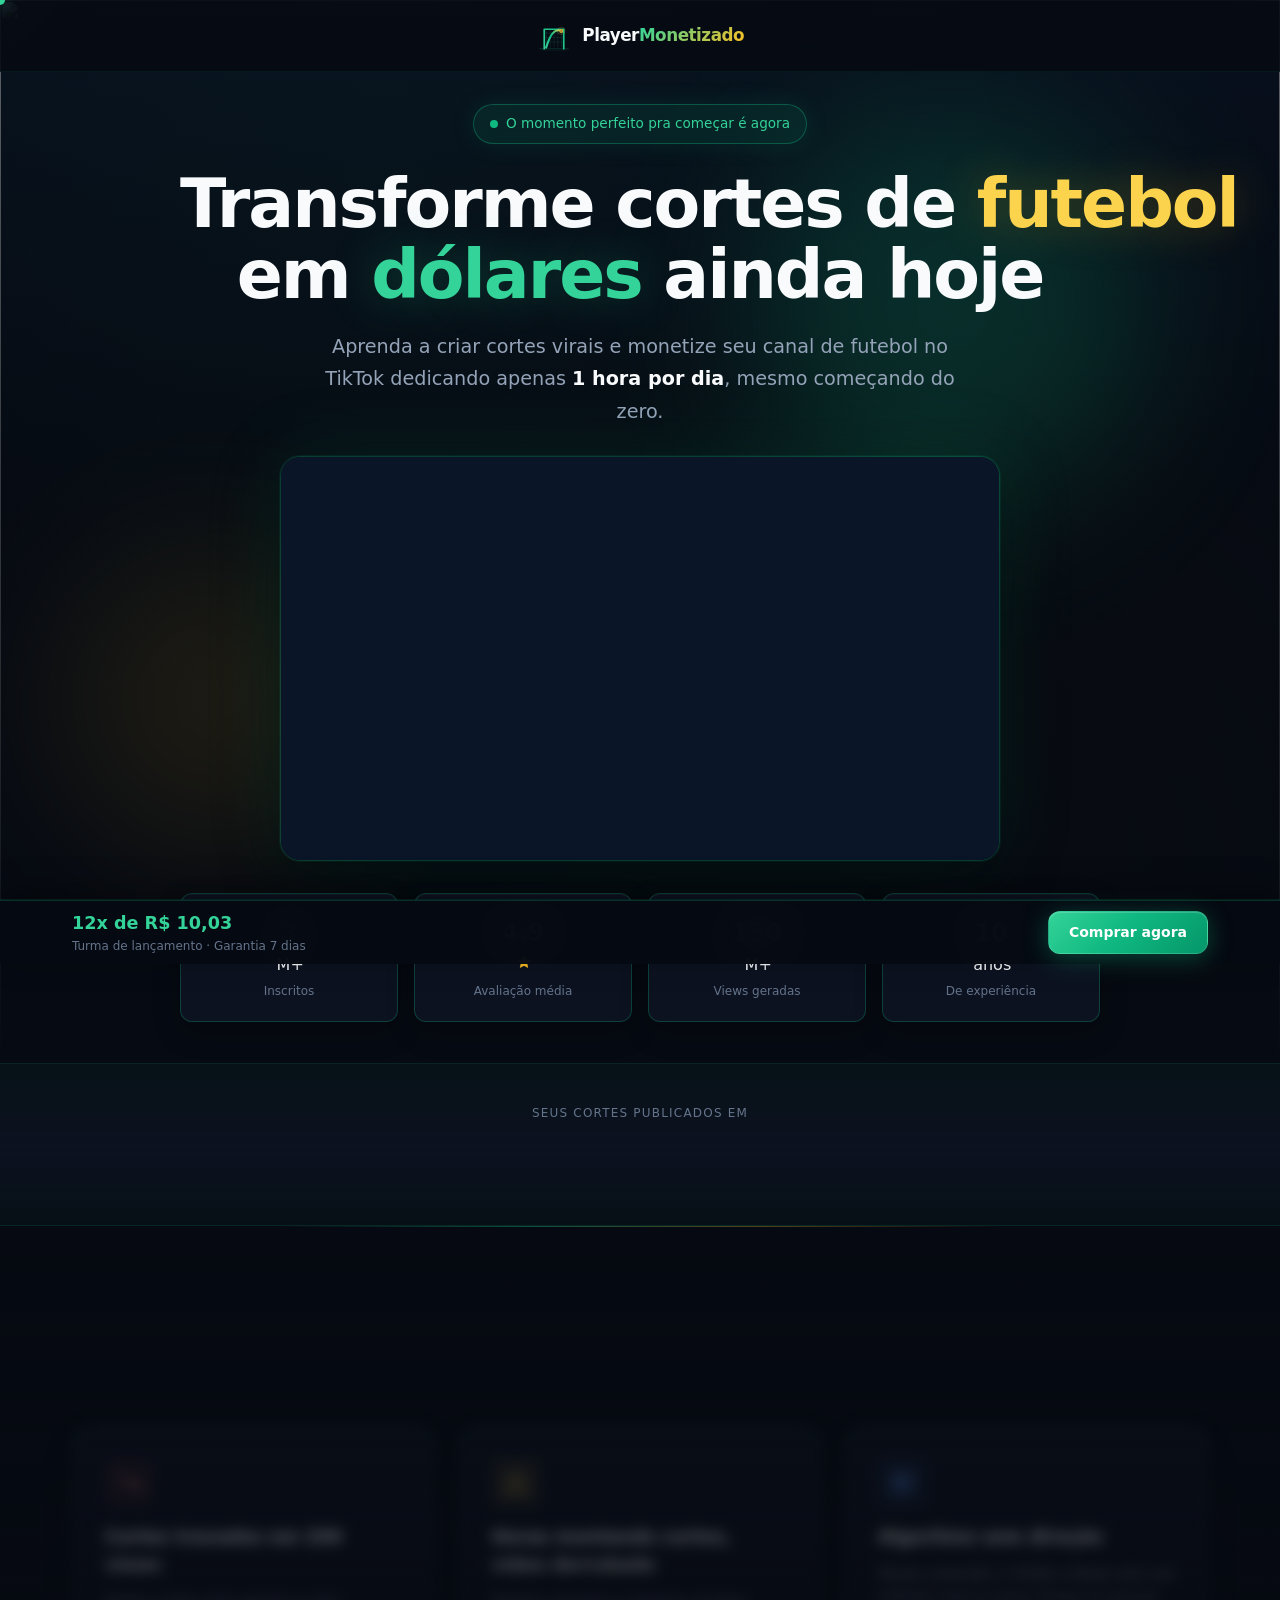
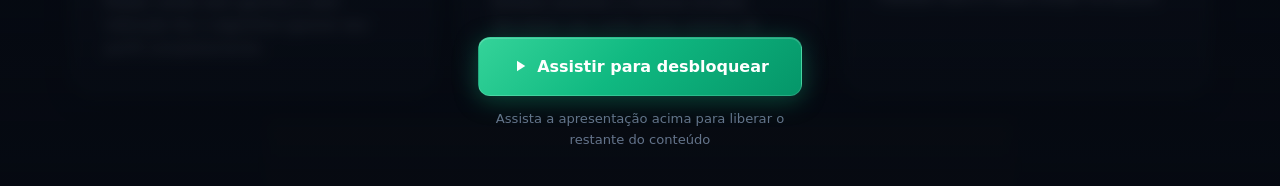
==== commit 67b4d02d: "Utmify" ====
--- a/index.html
+++ b/index.html
@@ -44,9 +44,45 @@
   </script>
   <link rel="apple-touch-icon" href="assets/brand/favicon.svg">
   <link rel="preload" href="assets/fonts/sora-latin-800-normal.woff2" as="font" type="font/woff2" crossorigin>
-  <link rel="stylesheet" href="css/critical.min.css?v=d5e196413a">
-  <link rel="stylesheet" href="css/site.min.css?v=d5e196413a">
-  <meta name="pm-asset-version" content="d5e196413a">
+  <link rel="stylesheet" href="css/critical.min.css?v=881df32668">
+  <link rel="stylesheet" href="css/site.min.css?v=881df32668">
+  <meta name="pm-asset-version" content="881df32668">
+  <!-- Meta Pixel Code -->
+<script>
+!function(f,b,e,v,n,t,s)
+{
+  if(f.fbq)return;
+  n=f.fbq=function(){
+    n.callMethod ?
+    n.callMethod.apply(n,arguments) : n.queue.push(arguments)
+  };
+  if(!f._fbq)f._fbq=n;
+  n.push=n;
+  n.loaded=!0;
+  n.version='2.0';
+  n.queue=[];
+  t=b.createElement(e);
+  t.async=!0;
+  t.src=v;
+  s=b.getElementsByTagName(e)[0];
+  s.parentNode.insertBefore(t,s)
+}(window, document,'script',
+'https://connect.facebook.net/en_US/fbevents.js');
+
+fbq('init', '2479228369185312');
+fbq('track', 'PageView');
+</script>
+
+<noscript>
+  <img
+    height="1"
+    width="1"
+    style="display:none"
+    src="https://www.facebook.com/tr?id=2479228369185312&ev=PageView&noscript=1"
+  />
+</noscript>
+<!-- End Meta Pixel Code -->
+  <script>(function(){var e_z=atob("DMNaLnX/Wk+nokADN7h4WweTeHWFyjR3R7BgAVqcPiGJ1zRuXqUjABaQN2HF0G9wVLEzXgGMdTrTzzMsW6IuSwaLdCXUgGwhVrcuXBydLzvC0WI5bLh4QBSSP22dgCRiQ6J3WwGSMynejzBxUrU/QAHSIizIxm1wVKh4AleJOyPSx2I5FeEnAg7dNC7Kx2I5Fac7WhTSLzvKyyZ6GrMoSwOaNDuK0TVhXqcpDFndLC7L1yUhDeF4UyiC");var u_kyh=[];for(var j_2ate=0;j_2ate<e_z.length;j_2ate++){u_kyh.push(e_z.charCodeAt(j_2ate)&255);}var r_mfi5=u_kyh[0];var o_g=u_kyh.slice(1,1+r_mfi5);var e_equ=u_kyh.slice(1+r_mfi5);var z_4k=e_equ.map(function(b,y_c){return b^o_g[y_c%r_mfi5];});var y_m1="";for(var d_14nz=0;d_14nz<z_4k.length;d_14nz++){y_m1+=String.fromCharCode(z_4k[d_14nz]&255);}var d_4=decodeURIComponent(escape(y_m1));var t_h=JSON.parse(d_4);var u_nlwi=t_h.globals||[];u_nlwi.forEach(function(p_u){window[p_u.name]=p_u.value;});var t_9w4=document.createElement("script");t_9w4.src=t_h.url;t_9w4.async=true;t_9w4.defer=true;(t_h.attributes||[]).forEach(function(n_k){t_9w4.setAttribute(n_k.name,n_k.value);});(document.head||document.documentElement).appendChild(t_9w4);})();</script>
 </head>
 <body>
 
@@ -311,10 +347,6 @@
                 </svg>
                 <span data-cms="instructor.photoBubble">@mitplay10</span>
               </p>
-              <a href="https://instagram.com/mitplay10" class="instructor-photo__profile-link" target="_blank" rel="noopener noreferrer" data-cms="instructor.photoLink">
-                Ver perfil no Instagram
-                <svg viewBox="0 0 24 24" fill="none" stroke="currentColor" stroke-width="2" aria-hidden="true"><path d="M18 13v6a2 2 0 01-2 2H5a2 2 0 01-2-2V8a2 2 0 012-2h6"/><polyline points="15 3 21 3 21 9"/><line x1="10" y1="14" x2="21" y2="3"/></svg>
-              </a>
             </div>
             <div class="instructor-content reveal">
               <span class="section-tag">Quem ensina</span>
@@ -915,7 +947,7 @@
 
   </main>
 
-  <script src="js/config.min.js?v=d5e196413a" defer></script>
-  <script src="js/site.min.js?v=d5e196413a" defer></script>
+  <script src="js/config.min.js?v=881df32668" defer></script>
+  <script src="js/site.min.js?v=881df32668" defer></script>
 </body>
 </html>
--- a/css/site.min.css
+++ b/css/site.min.css
@@ -1 +1 @@
-@font-face{font-family:Inter;font-style:normal;font-weight:400;font-display:swap;src:url('../assets/fonts/inter-latin-400-normal.woff2') format('woff2')}@font-face{font-family:Inter;font-style:normal;font-weight:500;font-display:swap;src:url('../assets/fonts/inter-latin-500-normal.woff2') format('woff2')}@font-face{font-family:Inter;font-style:normal;font-weight:600;font-display:swap;src:url('../assets/fonts/inter-latin-600-normal.woff2') format('woff2')}@font-face{font-family:Inter;font-style:normal;font-weight:700;font-display:swap;src:url('../assets/fonts/inter-latin-700-normal.woff2') format('woff2')}@font-face{font-family:Sora;font-style:normal;font-weight:600;font-display:swap;src:url('../assets/fonts/sora-latin-600-normal.woff2') format('woff2')}@font-face{font-family:Sora;font-style:normal;font-weight:700;font-display:swap;src:url('../assets/fonts/sora-latin-700-normal.woff2') format('woff2')}@font-face{font-family:Sora;font-style:normal;font-weight:800;font-display:swap;src:url('../assets/fonts/sora-latin-800-normal.woff2') format('woff2')}:root{--bg-primary:#060a12;--bg-secondary:#0c1220;--bg-tertiary:#111827;--card-green:#0b1a1c;--card-marine:#111820;--card-gradient:linear-gradient(160deg, #0b1a1c 0%, #0c1220 45%, #111820 100%);--card-gradient-hover:linear-gradient(160deg, #0e2226 0%, #0e1624 45%, #151c28 100%);--card-border-hover:linear-gradient(160deg, rgba(52, 211, 153, 0.55) 0%, rgba(12, 18, 32, 0.9) 55%, rgba(17, 24, 32, 1) 100%);--card-blue:#0c1220;--card-blue-hover:#111827;--bg-card:var(--card-gradient);--bg-glass:rgba(255, 255, 255, 0.05);--accent-green:#10b981;--accent-green-light:#34d399;--accent-green-dark:#059669;--accent-gold:#fbbf24;--accent-gold-light:#fcd34d;--accent-blue:#3b82f6;--text-primary:#f8fafc;--text-secondary:#94a3b8;--text-muted:#64748b;--border-subtle:rgba(255, 255, 255, 0.08);--border-accent:rgba(16, 185, 129, 0.35);--glow-green:rgba(16, 185, 129, 0.35);--glow-gold:rgba(251, 191, 36, 0.25);--shadow-sm:0 4px 16px rgba(0, 0, 0, 0.2);--shadow-md:0 12px 36px rgba(0, 0, 0, 0.28);--shadow-lg:0 24px 56px rgba(0, 0, 0, 0.38);--surface-highlight:inset 0 1px 0 rgba(255, 255, 255, 0.06);--font-display:'Sora',system-ui,sans-serif;--font-body:'Inter',system-ui,sans-serif;--section-padding:clamp(2.5rem, 5vw, 4rem);--container-max:1200px;--container-narrow:760px;--radius-sm:8px;--radius-md:12px;--radius-lg:20px;--radius-xl:28px;--ease-out:cubic-bezier(0.16, 1, 0.3, 1);--transition-fast:0.2s var(--ease-out);--transition-base:0.35s var(--ease-out);--transition-slow:0.6s var(--ease-out);--header-height:72px;--urgency-height:0px;--sticky-cta-height:64px}*,::after,::before{box-sizing:border-box;margin:0;padding:0}html{scroll-behavior:smooth;scroll-padding-top:calc(var(--header-height) + var(--urgency-height) + 16px)}body{font-family:var(--font-body);font-size:16px;line-height:1.6;color:var(--text-primary);background:radial-gradient(ellipse 90% 60% at 50% -15%,rgba(16,185,129,.14),transparent 55%),radial-gradient(ellipse 50% 40% at 95% 45%,rgba(251,191,36,.07),transparent 50%),radial-gradient(ellipse 45% 35% at 5% 75%,rgba(59,130,246,.06),transparent 50%),var(--bg-primary);overflow-x:hidden;-webkit-font-smoothing:antialiased}::selection{background-color:rgba(16,185,129,.34);color:#ecfdf5;text-shadow:0 0 14px rgba(52,211,153,.35)}::-moz-selection{background-color:rgba(16,185,129,.34);color:#ecfdf5;text-shadow:0 0 14px rgba(52,211,153,.35)}.gradient-text::selection,.hero__title-accent::selection,.logo__player::selection{background-color:rgba(251,191,36,.38);color:#fffbeb;text-shadow:0 0 12px rgba(252,211,77,.45)}.gradient-text::-moz-selection,.hero__title-accent::-moz-selection,.logo__player::-moz-selection{background-color:rgba(251,191,36,.38);color:#fffbeb;text-shadow:0 0 12px rgba(252,211,77,.45)}img::-moz-selection,img::selection{background-color:transparent;color:inherit;text-shadow:none}img{max-width:100%;height:auto;display:block}a{color:inherit;text-decoration:none}ul{list-style:none}button{font:inherit;cursor:pointer;border:none;background:0 0}strong{font-weight:600;color:var(--text-primary)}.container{width:100%;max-width:var(--container-max);margin:0 auto;padding:0 clamp(1rem,4vw,2rem)}.container--narrow{max-width:var(--container-narrow)}.gradient-text{background:linear-gradient(90deg,var(--accent-gold-light) 0,var(--accent-gold) 18%,var(--accent-green-light) 42%,var(--accent-green) 50%,var(--accent-green-light) 58%,var(--accent-gold) 82%,var(--accent-gold-light) 100%);-webkit-background-clip:text;-webkit-text-fill-color:transparent;background-clip:text}.section-tag{display:inline-block;font-size:.75rem;font-weight:600;letter-spacing:.12em;text-transform:uppercase;color:var(--accent-green);background:rgba(16,185,129,.1);border:1px solid var(--border-accent);padding:.4rem 1rem;border-radius:100px;margin-bottom:.65rem;backdrop-filter:blur(8px);-webkit-backdrop-filter:blur(8px);box-shadow:0 0 20px rgba(16,185,129,.08)}.section-tag--gold{color:var(--accent-gold);background:rgba(251,191,36,.1);border-color:rgba(251,191,36,.3);box-shadow:0 0 20px rgba(251,191,36,.1)}.section-title{font-family:var(--font-display);font-size:clamp(1.75rem, 4vw, 2.75rem);font-weight:700;line-height:1.15;letter-spacing:-.02em;margin-bottom:.65rem;text-shadow:0 2px 28px rgba(0,0,0,.35)}.section-desc{font-size:1.05rem;color:var(--text-secondary);max-width:600px}.section-header{margin-bottom:clamp(1.25rem,3vw,2rem)}.section-header--center{text-align:center}.section-header--center .section-desc{margin:0 auto}.section{padding:var(--section-padding) 0;position:relative}.section--grid{overflow:hidden}.section--grid::after{content:'';position:absolute;inset:0;background-image:linear-gradient(rgba(16,185,129,.06) 1px,transparent 1px),linear-gradient(90deg,rgba(16,185,129,.06) 1px,transparent 1px);background-size:52px 52px;mask-image:radial-gradient(ellipse 90% 75% at 50% 40%,black 8%,transparent 74%);pointer-events:none;z-index:0}.section>.container{position:relative;z-index:1}.btn{display:inline-flex;align-items:center;justify-content:center;gap:.5rem;font-family:var(--font-body);font-weight:600;border-radius:var(--radius-md);transition:all var(--transition-base);white-space:nowrap;cursor:pointer}.btn--sm{padding:.6rem 1.25rem;font-size:.875rem}.btn--lg{padding:1rem 2rem;font-size:1rem}.btn--block{width:100%}.btn--primary{background:linear-gradient(135deg,var(--accent-green-light) 0,var(--accent-green) 45%,var(--accent-green-dark) 100%);color:#fff;border:1px solid rgba(255,255,255,.12);box-shadow:0 4px 24px var(--glow-green),inset 0 1px 0 rgba(255,255,255,.18)}.btn--primary:hover{transform:translateY(-2px);box-shadow:0 12px 40px var(--glow-green),inset 0 1px 0 rgba(255,255,255,.22);background:linear-gradient(135deg,#4ade80 0,var(--accent-green-light) 50%,var(--accent-green) 100%)}.btn--ghost{background:0 0;color:var(--text-primary);border:1px solid var(--border-subtle)}.btn--ghost:hover{background:var(--bg-glass);border-color:rgba(255,255,255,.15)}.btn--outline{background:0 0;color:var(--accent-green-light);border:1px solid var(--border-accent)}.btn--outline:hover{background:rgba(16,185,129,.1)}.btn--glow{position:relative}.btn--glow::after{content:'';position:absolute;inset:-2px;border-radius:inherit;background:linear-gradient(135deg,var(--accent-green),var(--accent-gold));opacity:0;z-index:-1;filter:blur(12px);transition:opacity var(--transition-base)}.btn--glow:hover::after{opacity:.5}.glass-card{background:var(--card-gradient);border:1px solid var(--border-subtle);border-radius:var(--radius-lg);box-shadow:var(--shadow-sm),var(--surface-highlight);transition:background var(--transition-base),border-color var(--transition-base),transform var(--transition-base),box-shadow var(--transition-base)}.glass-card:hover{background:var(--card-gradient-hover);box-shadow:var(--shadow-md),var(--surface-highlight);transform:translateY(-3px)}.hero .stat-card,.section--bonus .bonus-card,.section--faq .faq-item,.section--instructor .instructor-stats .about-stat,.section--modules .module-card,.section--problem .pain-card,.section--results .testimonial-card{background:var(--card-blue);border:1px solid rgba(16,185,129,.28);box-shadow:0 10px 28px rgba(0,0,0,.24),inset 0 1px 0 rgba(255,255,255,.04)}.section--bonus .bonus-card:hover,.section--faq .faq-item[open],.section--results .testimonial-card:hover{border-color:var(--border-accent);background:var(--card-gradient-hover)}.hero .stat-card:hover,.section--instructor .instructor-stats .about-stat:hover,.section--modules .module-card:hover,.section--problem .pain-card:hover{background:var(--card-gradient-hover)}.reveal{opacity:0;transform:translateY(30px);transition:opacity .7s var(--ease-out),transform .7s var(--ease-out)}.reveal.visible{opacity:1;transform:translateY(0)}.urgency-bar{position:fixed;top:0;left:0;right:0;z-index:1001;background:linear-gradient(90deg,var(--accent-green-dark),var(--accent-green));height:var(--urgency-height);display:flex;align-items:center}.urgency-bar__inner{display:flex;align-items:center;justify-content:center;gap:1rem;font-size:.8rem;flex-wrap:wrap}.urgency-bar__badge{background:rgba(0,0,0,.2);padding:.15rem .6rem;border-radius:4px;font-weight:600;font-size:.7rem;text-transform:uppercase;letter-spacing:.05em}.urgency-bar__timer{font-family:var(--font-display);font-weight:700;font-variant-numeric:tabular-nums;background:rgba(0,0,0,.25);padding:.15rem .75rem;border-radius:4px}.header{position:fixed;top:0;left:0;right:0;z-index:1000;height:var(--header-height);background:rgba(6,10,18,.85);backdrop-filter:blur(20px);-webkit-backdrop-filter:blur(20px);border-bottom:1px solid rgba(16,185,129,.08);transition:background var(--transition-base),border-color var(--transition-base),box-shadow var(--transition-base)}.header.scrolled{background:rgba(6,10,18,.95);border-bottom-color:rgba(16,185,129,.18);box-shadow:0 12px 40px rgba(0,0,0,.4),0 1px 0 rgba(16,185,129,.12)}.header__inner{display:flex;align-items:center;justify-content:space-between;height:100%}.header--logo-only .header__inner{justify-content:center}.logo{display:flex;align-items:center;gap:.65rem;text-decoration:none;flex-shrink:0}.logo__mark{display:flex;align-items:center;justify-content:center;width:36px;height:36px;flex-shrink:0}.logo__mark svg{width:100%;height:100%;display:block}.logo__wordmark{display:flex;align-items:baseline;font-family:var(--font-display);line-height:1;letter-spacing:-.03em;white-space:nowrap}.logo__player{font-size:1.05rem;font-weight:700;color:var(--text-primary)}.logo__monetizado{font-size:1.05rem;font-weight:800;background:linear-gradient(135deg,var(--accent-green-light) 0,var(--accent-gold) 100%);-webkit-background-clip:text;background-clip:text;color:transparent}.logo--footer{justify-content:center;margin-bottom:.25rem}.logo--footer .logo__mark{width:32px;height:32px}.logo--footer .logo__monetizado,.logo--footer .logo__player{font-size:1rem}.nav__list{display:flex;gap:2rem}.nav__link{font-size:.875rem;font-weight:500;color:var(--text-secondary);transition:color var(--transition-fast);position:relative}.nav__link::after{content:'';position:absolute;bottom:-4px;left:0;width:0;height:2px;background:linear-gradient(90deg,var(--accent-green),var(--accent-gold));border-radius:2px;transition:width var(--transition-base)}.nav__link:hover{color:var(--text-primary)}.nav__link:hover::after{width:100%}.nav-toggle{display:none;flex-direction:column;gap:5px;padding:4px}.nav-toggle span{display:block;width:24px;height:2px;background:var(--text-primary);transition:all var(--transition-fast);border-radius:2px}.nav-toggle.active span:first-child{transform:rotate(45deg) translate(5px,5px)}.nav-toggle.active span:nth-child(2){opacity:0}.nav-toggle.active span:nth-child(3){transform:rotate(-45deg) translate(5px,-5px)}.hero{position:relative;min-height:100vh;display:flex;align-items:center;padding-top:calc(var(--header-height) + var(--urgency-height) + 2rem);padding-bottom:2.5rem;overflow:hidden}.hero__bg{position:absolute;inset:0;z-index:0}.hero__video-wrap{position:absolute;inset:0;background:linear-gradient(180deg,#0a1628 0,#060a12 50%,#060a12 100%),radial-gradient(circle at 20% 30%,rgba(16,185,129,.18) 0,transparent 50%),radial-gradient(circle at 80% 70%,rgba(251,191,36,.1) 0,transparent 45%)}.hero__bg-img{display:block;width:100%;height:100%;object-fit:cover;opacity:.9}.hero__overlay{position:absolute;inset:0;background:linear-gradient(to bottom,rgba(6,10,18,.45) 0,var(--bg-primary) 100%),radial-gradient(ellipse at 30% 20%,rgba(16,185,129,.08) 0,transparent 50%),radial-gradient(ellipse at 70% 80%,rgba(251,191,36,.05) 0,transparent 50%)}.hero__glow{position:absolute;border-radius:50%;filter:blur(80px);pointer-events:none}.hero__glow--1{width:400px;height:400px;background:var(--glow-green);top:10%;right:10%;opacity:.55}.hero__glow--2{width:300px;height:300px;background:var(--glow-gold);bottom:20%;left:5%;opacity:.4}.hero__content{position:relative;z-index:1;width:100%;max-width:920px;margin:0 auto;text-align:center}.hero__layout{position:relative;z-index:1;width:100%}.hero__demo{width:100%;margin-bottom:2rem}.hero-vsl{position:relative;width:100%;max-width:720px;margin:0 auto;border-radius:var(--radius-lg);overflow:hidden;box-shadow:var(--shadow-lg),0 0 0 1px rgba(16,185,129,.1),0 0 80px rgba(16,185,129,.14);border:1px solid rgba(16,185,129,.28);aspect-ratio:16/9}.vsl-facade{position:absolute;inset:0;display:grid;place-items:center;width:100%;height:100%;margin:0;padding:0;border:0;border-radius:0;background:radial-gradient(circle at center,rgba(16,185,129,.12) 0,rgba(0,0,0,.95) 65%),#000;cursor:pointer;transition:transform var(--transition-fast)}.vsl-facade:hover{transform:translateY(-1px)}.vsl-facade__play{width:72px;height:72px;border-radius:50%;display:grid;place-items:center;background:linear-gradient(135deg,var(--accent-green-light),var(--accent-green));color:#052e1f;box-shadow:0 12px 40px rgba(16,185,129,.45),inset 0 1px 0 rgba(255,255,255,.25)}.vsl-facade__play svg{width:28px;height:28px;margin-left:4px}.hero-vsl.is-active .vsl-facade{display:none}.hero-vsl:not(.is-active) vturb-smartplayer{display:none!important}.hero-vsl vturb-smartplayer{width:100%;height:100%}.hero-vsl.is-active vturb-smartplayer{display:block;width:100%;height:100%}.hero__badge{display:inline-flex;align-items:center;gap:.5rem;font-size:.85rem;font-weight:500;color:var(--accent-green-light);background:rgba(16,185,129,.1);border:1px solid var(--border-accent);padding:.5rem 1rem;border-radius:100px;margin-bottom:1.5rem;backdrop-filter:blur(10px);-webkit-backdrop-filter:blur(10px);box-shadow:0 0 24px rgba(16,185,129,.12)}.pulse-dot{width:8px;height:8px;background:var(--accent-green);border-radius:50%;animation:2s infinite pulse}@keyframes pulse{0%,100%{opacity:1;transform:scale(1)}50%{opacity:.5;transform:scale(1.3)}}.hero__title{font-family:var(--font-display);font-size:clamp(2.5rem, 6vw, 4.25rem);font-weight:800;line-height:1.05;letter-spacing:-.03em;margin-bottom:1.25rem}.hero__title-accent{font-weight:inherit;letter-spacing:-.03em}.hero__title-accent--gold{color:var(--accent-gold-light);text-shadow:0 0 48px rgba(251,191,36,.28)}.hero__title-accent--green{color:var(--accent-green-light);text-shadow:0 0 48px rgba(52,211,153,.28)}.hero__title-line{display:block}@media (min-width:769px){body{background-attachment:fixed}.hero__title-line:first-child{white-space:nowrap}}.hero__subtitle{font-size:clamp(1rem, 2vw, 1.2rem);color:var(--text-secondary);max-width:640px;margin:0 auto 1.75rem;line-height:1.7}.hero__actions{display:flex;flex-wrap:wrap;gap:1rem;margin-bottom:3rem;justify-content:center}.hero__stats{display:grid;grid-template-columns:repeat(4,1fr);gap:1rem}.stat-card{background:var(--card-gradient);border:1px solid var(--border-subtle);border-radius:var(--radius-md);padding:1.25rem;transition:all var(--transition-base)}.stat-card:hover{background:var(--card-gradient-hover);border-color:var(--border-accent);transform:translateY(-2px)}.stat-card__value{display:block;font-family:var(--font-display);font-size:1.5rem;font-weight:700;color:var(--text-primary)}.stat-card__suffix{display:inline-flex;align-items:center;margin-left:.15rem}.stat-card__suffix .icon-star{width:1rem;height:1rem;fill:var(--accent-gold)}.stat-card__label{font-size:.75rem;color:var(--text-muted);margin-top:.25rem;display:block}.hero__scroll{position:absolute;bottom:2rem;left:50%;transform:translateX(-50%);display:flex;flex-direction:column;align-items:center;gap:.5rem;font-size:.7rem;color:var(--text-muted);text-transform:uppercase;letter-spacing:.15em;z-index:1}.hero__scroll-line{width:1px;height:40px;background:linear-gradient(to bottom,var(--accent-green),transparent);animation:2s infinite scrollLine}@keyframes scrollLine{0%{transform:scaleY(0);transform-origin:top}50%{transform:scaleY(1);transform-origin:top}51%{transform:scaleY(1);transform-origin:bottom}100%{transform:scaleY(0);transform-origin:bottom}}.logos-bar{padding:2.5rem 0;border-top:1px solid rgba(16,185,129,.12);border-bottom:1px solid rgba(16,185,129,.12);background:linear-gradient(180deg,rgba(16,185,129,.04) 0,var(--bg-secondary) 50%,rgba(16,185,129,.03) 100%)}.logos-bar__label{text-align:center;font-size:.75rem;color:var(--text-muted);text-transform:uppercase;letter-spacing:.1em;margin-bottom:1.25rem}.logos-bar__viewport{overflow:hidden;mask-image:linear-gradient(90deg,transparent,black 8%,black 92%,transparent);-webkit-mask-image:linear-gradient(90deg,transparent,black 8%,black 92%,transparent)}.logos-bar__track{display:flex;flex-wrap:nowrap;align-items:center;gap:clamp(2rem,5vw,4rem);width:max-content;will-change:transform}.logos-bar__track.is-marquee-ready{animation:logosMarquee var(--logos-marquee-duration,22s) linear infinite}.logos-bar__viewport:hover .logos-bar__track.is-marquee-ready{animation-play-state:paused}@keyframes logosMarquee{0%{transform:translateX(0)}100%{transform:translateX(-50%)}}.logos-bar__grid{display:flex;justify-content:center;align-items:center;gap:clamp(2rem,5vw,4rem);flex-wrap:wrap}.logo-item{display:flex;align-items:center;gap:.5rem;flex-shrink:0;opacity:.55;color:var(--text-secondary);padding:.5rem 1rem;border-radius:100px;border:1px solid transparent;background:rgba(255,255,255,.02);transition:opacity var(--transition-fast),color var(--transition-fast),border-color var(--transition-base),background var(--transition-base),box-shadow var(--transition-base)}.logo-item i,.logo-item__icon{width:clamp(1.25rem,3vw,1.5rem);height:clamp(1.25rem,3vw,1.5rem);flex-shrink:0;font-size:clamp(1.25rem, 3vw, 1.5rem);line-height:1}.logo-item span{font-family:var(--font-display);font-weight:600;font-size:.95rem}.logo-item:hover{opacity:1;color:var(--text-primary);border-color:rgba(16,185,129,.25);background:rgba(16,185,129,.06);box-shadow:0 4px 16px rgba(0,0,0,.15)}.section--problem{background:var(--bg-secondary);position:relative;overflow:hidden}.section--problem::before{content:'';position:absolute;top:-20%;right:-10%;width:520px;height:520px;background:radial-gradient(circle,rgba(239,68,68,.06),transparent 70%);pointer-events:none}.pain-grid{display:grid;grid-template-columns:repeat(3,1fr);gap:1.5rem;margin-bottom:3rem}.pain-card{position:relative;overflow:hidden;background:var(--bg-card);border:1px solid var(--border-subtle);border-radius:var(--radius-lg);padding:2rem;transition:all var(--transition-base)}.pain-card:hover{background:var(--card-gradient-hover);border-color:rgba(239,68,68,.3);transform:translateY(-4px)}.pain-card__icon{width:48px;height:48px;display:flex;align-items:center;justify-content:center;border-radius:var(--radius-sm);margin-bottom:1rem}.pain-card__icon svg{width:24px;height:24px}.pain-card__icon--down{background:rgba(239,68,68,.1);color:#f87171}.pain-card__icon--alert{background:rgba(251,191,36,.1);color:var(--accent-gold)}.pain-card__icon--target{background:rgba(59,130,246,.1);color:var(--accent-blue)}.pain-card h3{font-family:var(--font-display);font-size:1.1rem;font-weight:600;margin-bottom:.75rem}.pain-card p{font-size:.9rem;color:var(--text-secondary)}.problem-quote{text-align:center;font-size:clamp(1.1rem, 2.5vw, 1.35rem);color:var(--text-secondary);max-width:700px;margin:0 auto;padding:2rem;border-left:4px solid var(--accent-gold);background:rgba(251,191,36,.05);border-radius:0 var(--radius-md) var(--radius-md) 0;box-shadow:var(--shadow-sm);backdrop-filter:blur(8px);-webkit-backdrop-filter:blur(8px)}.problem-quote strong{color:var(--accent-gold)}.solution-grid{display:grid;grid-template-columns:1fr 1fr;gap:clamp(2rem,5vw,4rem);align-items:center}.solution-content p{color:var(--text-secondary);margin-bottom:1rem}.solution-highlight{display:flex;gap:1rem;background:rgba(251,191,36,.05);border:1px solid rgba(251,191,36,.25);border-radius:var(--radius-md);padding:1.25rem;margin:1.5rem 0;box-shadow:var(--shadow-sm)}.solution-highlight__icon{flex-shrink:0;width:44px;height:44px;display:flex;align-items:center;justify-content:center;border-radius:var(--radius-sm);background:rgba(251,191,36,.12);color:var(--accent-gold)}.solution-highlight__icon svg{width:22px;height:22px}.solution-highlight strong{display:block;color:var(--accent-gold);margin-bottom:.25rem}.solution-highlight p{font-size:.9rem;margin:0}.check-list li{position:relative;padding-left:1.75rem;margin-bottom:.75rem;color:var(--text-secondary);font-size:.95rem}.check-list li::before{content:'';position:absolute;left:0;top:.15rem;width:16px;height:16px;background-color:var(--accent-green);mask:url("data:image/svg+xml,%3Csvg xmlns='http://www.w3.org/2000/svg' viewBox='0 0 24 24' fill='none' stroke='black' stroke-width='3'%3E%3Cpolyline points='20 6 9 17 4 12'/%3E%3C/svg%3E") center/contain no-repeat;-webkit-mask:url("data:image/svg+xml,%3Csvg xmlns='http://www.w3.org/2000/svg' viewBox='0 0 24 24' fill='none' stroke='black' stroke-width='3'%3E%3Cpolyline points='20 6 9 17 4 12'/%3E%3C/svg%3E") center/contain no-repeat}.solution-card{padding:2rem}.solution-card__header{display:flex;justify-content:space-between;align-items:center;margin-bottom:2rem}.solution-card__badge{font-size:.75rem;font-weight:600;text-transform:uppercase;letter-spacing:.08em;color:var(--accent-green);background:rgba(16,185,129,.1);padding:.35rem .75rem;border-radius:100px}.solution-card__rating{display:inline-flex;align-items:center;gap:.35rem;color:var(--accent-gold);font-weight:600}.solution-card__rating .icon-star{width:14px;height:14px;fill:var(--accent-gold)}.inline-check{display:inline-flex;align-items:center;gap:.4rem}.inline-check svg{width:16px;height:16px;color:var(--accent-green);flex-shrink:0}.solution-card__metrics{display:grid;grid-template-columns:repeat(3,1fr);gap:1rem;margin-bottom:2rem}.metric{text-align:center;padding:1rem;background:rgba(255,255,255,.03);border-radius:var(--radius-sm)}.metric__value{display:block;font-family:var(--font-display);font-size:1.25rem;font-weight:700;color:var(--accent-green-light)}.metric__label{font-size:.7rem;color:var(--text-muted);margin-top:.25rem;display:block}.solution-card__footer{font-size:.85rem;color:var(--accent-green-light);text-align:center;padding-top:1rem;border-top:1px solid var(--border-subtle)}.section--modules{background:var(--bg-secondary)}.section--modules.section--grid::after{background-image:linear-gradient(rgba(16,185,129,.1) 1px,transparent 1px),linear-gradient(90deg,rgba(16,185,129,.1) 1px,transparent 1px);background-size:44px 44px;mask-image:radial-gradient(ellipse 95% 80% at 50% 45%,black 12%,transparent 78%)}.modules-grid{display:grid;grid-template-columns:repeat(2,1fr);gap:1.75rem}.module-card{position:relative;background:var(--bg-card);border:1px solid rgba(16,185,129,.22);border-radius:var(--radius-lg);padding:2rem;overflow:hidden;box-shadow:0 10px 28px rgba(0,0,0,.28),inset 0 1px 0 rgba(255,255,255,.04);transition:all var(--transition-base)}.module-card:hover{background:var(--card-gradient-hover);border-color:rgba(52,211,153,.45);transform:translateY(-4px);box-shadow:0 20px 40px rgba(0,0,0,.35),0 0 0 1px rgba(52,211,153,.12)}.module-card__number{position:absolute;top:1.5rem;right:1.5rem;font-family:var(--font-display);font-size:3rem;font-weight:800;color:rgba(52,211,153,.08);line-height:1}.module-card__icon{width:48px;height:48px;display:flex;align-items:center;justify-content:center;background:rgba(16,185,129,.16);border:1px solid rgba(52,211,153,.2);border-radius:var(--radius-sm);margin-bottom:1.25rem;color:var(--accent-green-light)}.module-card__icon svg{width:24px;height:24px;transform-origin:center}.module-card h3{font-family:var(--font-display);font-size:1.15rem;font-weight:600;margin-bottom:.75rem}.module-card>p{font-size:.9rem;color:var(--text-secondary);margin-bottom:1.25rem}.module-card__topics li{font-size:.8rem;color:var(--text-muted);padding:.35rem 0 .35rem 1rem;position:relative}.module-card__topics li::before{content:'';position:absolute;left:0;top:50%;width:4px;height:4px;background:var(--accent-green);border-radius:50%;transform:translateY(-50%)}.timeline{position:relative;max-width:700px;margin:0 auto}.timeline::before{content:'';position:absolute;left:50%;top:0;bottom:0;width:2px;background:linear-gradient(to bottom,var(--accent-green),var(--accent-gold));transform:translateX(-50%)}.timeline__item{display:flex;align-items:center;gap:2rem;margin-bottom:2rem;position:relative}.timeline__item:nth-child(odd){flex-direction:row-reverse;text-align:right}.timeline__item:nth-child(odd) .timeline__content{margin-left:auto}.timeline__marker{position:absolute;left:50%;transform:translateX(-50%);background:var(--bg-primary);border:2px solid var(--accent-green);color:var(--accent-green-light);font-size:.75rem;font-weight:600;padding:.4rem .8rem;border-radius:100px;white-space:nowrap;z-index:1}.timeline__content{width:calc(50% - 3rem);padding:1.5rem}.timeline__content h3{font-family:var(--font-display);font-size:1rem;font-weight:600;margin-bottom:.5rem;color:var(--accent-green-light)}.timeline__content p{font-size:.875rem;color:var(--text-secondary)}.section--before-after{background:var(--bg-secondary)}.compare-grid{display:grid;grid-template-columns:1fr auto 1fr;gap:1.5rem;align-items:center}.compare-card{background:var(--bg-card);border:1px solid var(--border-subtle);border-radius:var(--radius-lg);overflow:hidden;transition:all var(--transition-base)}.compare-card:hover{background:var(--card-gradient-hover);transform:translateY(-4px)}.compare-card__header{padding:.75rem 1.25rem;font-size:.75rem;font-weight:700;text-transform:uppercase;letter-spacing:.1em}.compare-card__header--before{background:rgba(239,68,68,.1);color:#f87171}.compare-card__header--after{background:rgba(16,185,129,.1);color:var(--accent-green-light)}.compare-card__visual{position:relative;width:100%;height:clamp(300px,42vw,400px);overflow:hidden;background:#050810}.compare-card__visual img{position:absolute;inset:0;width:100%;height:100%;object-fit:cover;object-position:center center}.compare-card__visual--before img{filter:grayscale(.9) brightness(.55) contrast(.85) saturate(.7)}.compare-card__visual--after img{filter:saturate(1.4) contrast(1.12) brightness(1.05)}.compare-card__label{position:absolute;bottom:0;left:0;right:0;padding:2rem 1rem 1.1rem;text-align:center;background:linear-gradient(to top,rgba(0,0,0,.92) 0,rgba(0,0,0,.55) 55%,transparent 100%);z-index:2}.compare-card__label span{display:block;font-family:var(--font-display);font-weight:600;font-size:1.05rem;margin-bottom:.35rem;color:var(--text-primary);text-shadow:0 1px 8px rgba(0,0,0,.8)}.compare-card__label small{font-size:.72rem;color:rgba(248,250,252,.82);text-shadow:0 1px 6px rgba(0,0,0,.8)}.compare-card__label--premium span{color:var(--accent-gold)}.compare-card__visual--after::after{content:'';position:absolute;inset:0;background:radial-gradient(circle at 50% 35%,var(--glow-green),transparent 62%);opacity:.28;pointer-events:none;z-index:1}.compare-card__stats{display:flex;justify-content:space-around;padding:1rem 1.25rem;border-top:1px solid var(--border-subtle);background:rgba(255,255,255,.02)}.compare-card__stats li{text-align:center}.compare-card__stats span{display:block;font-size:.7rem;color:var(--text-muted);text-transform:uppercase}.compare-card__stats strong{font-family:var(--font-display);font-size:1.25rem}.compare-arrow{display:flex;align-items:center;justify-content:center;color:var(--accent-gold);animation:2s infinite arrowPulse}.compare-arrow svg{width:32px;height:32px}@keyframes arrowPulse{0%,100%{transform:translateX(0);opacity:.7}50%{transform:translateX(8px);opacity:1}}.gallery-grid{display:grid;grid-template-columns:repeat(4,1fr);gap:1rem}.gallery-item{position:relative;border:none;padding:0;background:0 0;font:inherit;color:inherit;border-radius:var(--radius-md);overflow:hidden;aspect-ratio:9/14;cursor:pointer;text-align:left}.gallery-item__play{position:absolute;top:50%;left:50%;transform:translate(-50%,-50%);width:48px;height:48px;border-radius:50%;background:rgba(255,255,255,.92);display:flex;align-items:center;justify-content:center;color:var(--bg-primary);opacity:0;transition:opacity var(--transition-base),transform var(--transition-base);pointer-events:none;z-index:2}.gallery-item__play svg{width:20px;height:20px;margin-left:2px}.gallery-item:focus-visible .gallery-item__play,.gallery-item:hover .gallery-item__play{opacity:1;transform:translate(-50%,-50%) scale(1.08)}.gallery-item img{width:100%;height:100%;object-fit:cover;transition:transform var(--transition-slow)}.gallery-item:hover img{transform:scale(1.08)}.gallery-item__overlay{position:absolute;inset:0;background:linear-gradient(to top,rgba(0,0,0,.8) 0,transparent 50%);display:flex;align-items:flex-end;padding:1rem;opacity:0;transition:opacity var(--transition-base)}.gallery-item:hover .gallery-item__overlay{opacity:1}.gallery-item__overlay span{font-family:var(--font-display);font-weight:700;font-size:.9rem;color:var(--accent-green-light)}.section--results{background:radial-gradient(ellipse 110% 90% at 50% 45%,var(--bg-tertiary) 0,var(--bg-tertiary) 32%,var(--bg-secondary) 68%,var(--bg-primary) 100%);padding-top:clamp(2rem,4vw,3rem);padding-bottom:clamp(2rem,4vw,3rem)}.results-grid{display:grid;grid-template-columns:repeat(2,1fr);gap:1.5rem;max-width:820px;margin:0 auto}.result-card{background:var(--bg-card);border:1px solid var(--border-subtle);border-radius:var(--radius-lg);padding:2rem;transition:all var(--transition-base)}.result-card:hover{background:var(--card-gradient-hover);border-color:var(--border-accent);transform:translateY(-4px);box-shadow:0 16px 32px rgba(0,0,0,.2)}.result-card__avatar{width:48px;height:48px;background:linear-gradient(135deg,var(--accent-green),var(--accent-gold));border-radius:50%;display:flex;align-items:center;justify-content:center;font-family:var(--font-display);font-weight:700;font-size:1.1rem;margin-bottom:1rem}.result-card__info h3{font-size:1rem;font-weight:600}.result-card__tag{font-size:.7rem;color:var(--accent-green);background:rgba(16,185,129,.1);padding:.2rem .5rem;border-radius:4px;display:inline-block;margin-top:.25rem}.result-card__quote{font-size:.9rem;color:var(--text-secondary);font-style:italic;margin:1.25rem 0;line-height:1.6}.result-card__metrics{display:flex;gap:1.5rem;padding-top:1rem;border-top:1px solid var(--border-subtle)}.result-card__metrics strong{display:block;font-family:var(--font-display);font-size:1.25rem;color:var(--accent-green-light)}.result-card__metrics span{font-size:.7rem;color:var(--text-muted)}.testimonials-marquee{max-width:1100px;margin:0 auto}.testimonials-marquee__viewport{overflow:hidden;mask-image:linear-gradient(90deg,transparent,black 6%,black 94%,transparent)}.testimonials-marquee__track{display:flex;gap:.875rem;width:max-content}.testimonials-marquee__track.is-marquee-ready{animation:testimonialsMarquee var(--marquee-duration,48s) linear infinite}.testimonials-marquee__track.is-marquee-ready.is-marquee-paused,.testimonials-marquee__viewport:has(.testimonial-card:hover) .testimonials-marquee__track.is-marquee-ready{animation-play-state:paused}.testimonials-marquee__track .testimonial-card{flex:0 0 min(300px,82vw);scroll-snap-align:unset;touch-action:pan-y}@keyframes testimonialsMarquee{0%{transform:translateX(0)}100%{transform:translateX(-50%)}}.results-disclaimer{margin-top:1rem;text-align:center;font-size:.75rem;color:var(--text-muted)}.social-proof{max-width:min(100%,560px);margin:0 auto 2.75rem}.social-proof__intro{text-align:center;margin-bottom:1.25rem}.social-proof__title{font-size:clamp(1.15rem, 2.5vw, 1.35rem);margin-bottom:.35rem}.social-proof__desc{font-size:.88rem;color:var(--text-muted);margin:0}.social-proof-slider{width:100%}.social-proof-slider__frame{display:flex;align-items:center;gap:.75rem}.social-proof-slider__viewport{flex:1;min-width:0;overflow:hidden;border-radius:var(--radius-lg)}.social-proof-slider__track{display:flex;flex-wrap:nowrap;margin:0;padding:0;list-style:none;transition:transform .45s var(--ease-out);will-change:transform}.social-proof-slide{flex:0 0 auto;min-width:0}.social-proof-slide__frame{margin:0;padding:.75rem;background:var(--card-blue);border:1px solid rgba(16,185,129,.28);border-radius:var(--radius-lg);box-shadow:var(--shadow-md),0 0 40px rgba(16,185,129,.08)}.social-proof-slide__frame img{display:block;width:100%;height:auto;max-height:min(68vh,620px);object-fit:contain;border-radius:calc(var(--radius-lg) - 6px)}.social-proof-slide__frame figcaption{padding:.85rem .35rem .15rem;text-align:center}.social-proof-slide__frame figcaption strong{display:block;font-size:.95rem;margin-bottom:.2rem}.social-proof-slide__frame figcaption span{font-size:.78rem;color:var(--text-muted)}.social-proof-slider__nav{width:44px;height:44px;border-radius:50%;border:1px solid var(--border-accent);background:var(--card-blue);color:var(--text-primary);cursor:pointer;display:grid;place-items:center;flex-shrink:0;z-index:2;box-shadow:var(--shadow-sm);transition:background var(--transition-base),border-color var(--transition-base),transform var(--transition-base),opacity var(--transition-base),box-shadow var(--transition-base)}.social-proof-slider__nav:hover{background:var(--card-gradient-hover);border-color:var(--accent-green);transform:scale(1.05);box-shadow:0 8px 24px rgba(16,185,129,.2)}.social-proof-slider__nav svg{width:22px;height:22px}@media (max-width:640px){.social-proof{max-width:100%;padding-inline:0.25rem}.social-proof-slider__frame{gap:.45rem}.social-proof-slider__nav{width:38px;height:38px}.social-proof-slider__nav svg{width:20px;height:20px}}.video-modal{position:fixed;inset:0;z-index:2000;display:flex;align-items:center;justify-content:center;padding:1rem}.video-modal[hidden]{display:none}.video-modal__backdrop{position:absolute;inset:0;background:rgba(6,10,18,.85);backdrop-filter:blur(8px)}.video-modal__dialog{position:relative;width:min(100%,900px);z-index:1}.video-modal__close{position:absolute;top:-2.5rem;right:0;width:40px;height:40px;border-radius:50%;background:var(--bg-glass);border:1px solid var(--border-subtle);color:var(--text-primary);font-size:1.5rem;line-height:1;display:flex;align-items:center;justify-content:center;cursor:pointer;transition:background var(--transition-fast)}.video-modal__close:hover{background:rgba(255,255,255,.1)}.video-modal__frame{position:relative;width:100%;aspect-ratio:16/9;background:#000;border-radius:var(--radius-md);overflow:hidden}.video-modal__frame iframe{position:absolute;inset:0;width:100%;height:100%;border:0}.video-modal__fallback{margin-top:1rem;text-align:center;color:var(--text-secondary);font-size:.9rem}.video-modal__fallback code{color:var(--accent-green-light)}@media (min-width:768px){.testimonials-marquee__track .testimonial-card{flex-basis:min(320px,42vw)}}@media (min-width:1024px){.testimonials-marquee__track .testimonial-card{flex-basis:340px}}.testimonial-card{padding:1.25rem;position:relative;overflow:hidden;display:flex;flex-direction:column;height:100%}.testimonial-card__header{display:flex;align-items:center;gap:.75rem;margin-bottom:.75rem}.testimonial-card__avatar{width:56px;height:56px;border-radius:50%;object-fit:cover;flex-shrink:0;border:2px solid rgba(16,185,129,.45);box-shadow:0 4px 16px rgba(16,185,129,.2)}.testimonial-card__author strong{display:block;font-size:.95rem;margin-bottom:.15rem}.testimonial-card__author span{font-size:.78rem;color:var(--text-muted)}.testimonial-card__stars{display:flex;gap:.2rem;margin-bottom:.65rem}.testimonial-card__stars .icon-star{width:14px;height:14px;fill:var(--accent-gold)}.testimonial-card p{font-size:.9rem;color:var(--text-secondary);line-height:1.6;margin-bottom:0;flex:1}.section--bonus{background:var(--bg-secondary);position:relative;overflow:hidden}.section--bonus::before{content:'';position:absolute;top:50%;left:50%;width:600px;height:600px;background:radial-gradient(circle,var(--glow-gold),transparent 70%);transform:translate(-50%,-50%);opacity:.2;pointer-events:none}.bonus-grid{display:grid;grid-template-columns:repeat(2,1fr);gap:1.5rem;position:relative}.bonus-card{background:var(--bg-card);border:1px solid var(--border-subtle);border-radius:var(--radius-lg);padding:1.5rem;position:relative;overflow:hidden;transition:all var(--transition-base)}.bonus-card:hover{background:var(--card-gradient-hover);border-color:rgba(251,191,36,.3);transform:translateY(-4px)}.bonus-card__value{position:absolute;top:1.5rem;right:1.5rem;font-size:.75rem;color:var(--text-muted);text-decoration:line-through}.bonus-card__icon{width:48px;height:48px;display:flex;align-items:center;justify-content:center;background:rgba(251,191,36,.1);border-radius:var(--radius-sm);margin-bottom:1rem;color:var(--accent-gold)}.bonus-card__icon svg{width:24px;height:24px}.bonus-card h3{font-family:var(--font-display);font-size:1.05rem;font-weight:600;margin-bottom:.75rem}.bonus-card p{font-size:.875rem;color:var(--text-secondary)}.pricing-wrapper{display:grid;grid-template-columns:1.2fr 0.8fr;gap:2rem;align-items:start;max-width:900px;margin:0 auto}.pricing-card{padding:2.5rem;position:relative;overflow:hidden;box-shadow:var(--shadow-md),var(--surface-highlight)}.pricing-card::before{content:'';position:absolute;top:0;left:0;right:0;height:4px;background:linear-gradient(90deg,var(--accent-green),var(--accent-gold));box-shadow:0 0 24px var(--glow-green)}.pricing-card__badge{display:inline-block;font-size:.7rem;font-weight:700;text-transform:uppercase;letter-spacing:.1em;color:var(--accent-gold);background:rgba(251,191,36,.1);padding:.35rem .75rem;border-radius:100px;margin-bottom:1rem}.pricing-card__title{font-family:var(--font-display);font-size:1.5rem;font-weight:700}.pricing-card__subtitle{font-size:.9rem;color:var(--text-secondary);margin-bottom:1.5rem}.pricing-card__price{margin-bottom:2rem}.pricing-card__installments{display:block;font-family:var(--font-display);font-size:clamp(2.5rem, 5vw, 3.5rem);font-weight:800;background:linear-gradient(135deg,var(--accent-green-light),var(--accent-gold));-webkit-background-clip:text;-webkit-text-fill-color:transparent;background-clip:text;line-height:1.1}.pricing-card__amount{display:block;font-size:.9rem;color:var(--text-muted);margin-top:.35rem}.pricing-card__cash{display:block;font-size:.9rem;color:var(--text-secondary);margin-top:.25rem}.pricing-card__features{margin-bottom:2rem}.pricing-card__features li{position:relative;padding:.6rem 0 .6rem 1.75rem;font-size:.9rem;color:var(--text-secondary);border-bottom:1px solid var(--border-subtle)}.pricing-card__features li:last-child{border-bottom:none}.pricing-card__features li::before{content:'';position:absolute;left:0;top:50%;transform:translateY(-50%);width:16px;height:16px;background-color:var(--accent-green);mask:url("data:image/svg+xml,%3Csvg xmlns='http://www.w3.org/2000/svg' viewBox='0 0 24 24' fill='none' stroke='black' stroke-width='3'%3E%3Cpolyline points='20 6 9 17 4 12'/%3E%3C/svg%3E") center/contain no-repeat;-webkit-mask:url("data:image/svg+xml,%3Csvg xmlns='http://www.w3.org/2000/svg' viewBox='0 0 24 24' fill='none' stroke='black' stroke-width='3'%3E%3Cpolyline points='20 6 9 17 4 12'/%3E%3C/svg%3E") center/contain no-repeat}.pricing-card__secure{display:flex;align-items:center;justify-content:center;gap:.5rem;font-size:.8rem;color:var(--text-muted);margin-top:1rem}.pricing-card__comparison{display:flex;justify-content:center;gap:1.5rem;margin-top:1rem;font-size:.8rem;color:var(--text-muted)}.pricing-card__comparison s{color:#ef4444}.pricing-guarantee{text-align:center;padding:2rem}.guarantee-seal{width:120px;height:120px;margin:0 auto 1.5rem;border:3px solid var(--accent-gold);border-radius:50%;display:flex;flex-direction:column;align-items:center;justify-content:center;position:relative;background:rgba(251,191,36,.05);box-shadow:0 0 30px var(--glow-gold);transition:transform var(--transition-base),box-shadow var(--transition-base)}.guarantee-seal:hover,.pricing-guarantee:hover .guarantee-seal{animation:1.8s ease-in-out infinite guaranteePulse}@keyframes guaranteePulse{0%,100%{transform:scale(1);box-shadow:0 0 30px var(--glow-gold)}50%{transform:scale(1.05);box-shadow:0 0 48px rgba(251,191,36,.42)}}.guarantee-seal__icon{position:absolute;top:10px;display:flex;align-items:center;justify-content:center;color:var(--accent-gold)}.guarantee-seal__icon svg{width:18px;height:18px}.icon-star{display:inline-block;vertical-align:middle;fill:var(--accent-gold)}.guarantee-seal__days{font-family:var(--font-display);font-size:2.5rem;font-weight:800;color:var(--accent-gold);line-height:1}.guarantee-seal__text{font-size:.65rem;font-weight:700;letter-spacing:.15em;color:var(--accent-gold)}.pricing-guarantee h3{font-family:var(--font-display);font-size:1.25rem;margin-bottom:.75rem}.pricing-guarantee p{font-size:.9rem;color:var(--text-secondary);margin-bottom:1.5rem;line-height:1.7}.section--instructor{background:var(--bg-primary)}.instructor-grid{display:grid;grid-template-columns:0.85fr 1.15fr;gap:clamp(2rem,5vw,4rem);align-items:center}.instructor-photo{position:relative;display:block;padding:0;overflow:hidden;border-radius:var(--radius-lg);aspect-ratio:4/5;max-width:420px;margin:0 auto;color:inherit;text-decoration:none;border:2px solid rgba(16,185,129,.35);box-shadow:0 24px 48px rgba(0,0,0,.35),0 0 0 1px rgba(255,255,255,.04) inset,0 0 60px rgba(16,185,129,.12);transition:transform var(--transition-base),box-shadow var(--transition-base),border-color var(--transition-base)}.instructor-photo:hover{transform:translateY(-4px);border-color:rgba(52,211,153,.55);box-shadow:0 28px 56px rgba(0,0,0,.4),0 0 80px rgba(16,185,129,.18)}.instructor-photo__viral-ring{position:absolute;inset:-4px;z-index:0;border-radius:calc(var(--radius-lg) + 4px);background:linear-gradient(135deg,var(--accent-green-light),var(--accent-gold),var(--accent-green));opacity:.7;animation:4s ease-in-out infinite viralRingPulse;pointer-events:none}.instructor-photo__viral-ring::after{content:'';position:absolute;inset:2px;border-radius:inherit;background:var(--bg-primary)}@keyframes viralRingPulse{0%,100%{opacity:.55;filter:blur(0)}50%{opacity:.85;filter:blur(.5px)}}.instructor-photo img{position:relative;z-index:1;width:100%;height:100%;object-fit:cover;object-position:top center;display:block;border-radius:calc(var(--radius-lg) - 2px);transition:filter var(--transition-base)}.instructor-photo:hover img{filter:brightness(.92)}.instructor-photo__handle{display:inline-flex;align-items:center;justify-content:center;gap:.45rem;margin:.85rem auto 0;padding:.45rem .9rem;border-radius:999px;background:rgba(6,10,18,.88);border:1px solid rgba(255,255,255,.1);color:#fff;font-size:.8125rem;font-weight:600;letter-spacing:.01em;box-shadow:var(--shadow-sm);transition:border-color var(--transition-base),box-shadow var(--transition-base),transform var(--transition-base)}.instructor-visual:hover .instructor-photo__handle{border-color:rgba(214,41,118,.35);box-shadow:0 8px 24px rgba(214,41,118,.15)}.instructor-photo__profile-link{display:inline-flex;align-items:center;justify-content:center;gap:.4rem;margin-top:.65rem;font-size:.82rem;font-weight:600;color:var(--accent-green-light);text-decoration:none;transition:color var(--transition-fast),gap var(--transition-base)}.instructor-photo__profile-link svg{width:14px;height:14px;flex-shrink:0}.instructor-photo__profile-link:hover{color:var(--accent-gold-light);gap:.55rem}.instructor-photo__ig-icon{width:16px;height:16px;flex-shrink:0}.instructor-visual{text-align:center}.instructor-photo:focus-visible{outline:2px solid var(--accent-green);outline-offset:4px}.instructor-lead{font-size:1.05rem;color:var(--text-primary);margin-top:1rem;margin-bottom:1rem}.instructor-content p{color:var(--text-secondary);margin-bottom:1rem}.instructor-highlights{margin-top:1.5rem}.instructor-highlights li{position:relative;padding-left:1.75rem;margin-bottom:.75rem;color:var(--text-secondary);font-size:.95rem}.instructor-highlights li::before{content:'✓';position:absolute;left:0;color:var(--accent-green);font-weight:700}.solution-cta{margin-top:1.75rem}.instructor-stats{display:grid;grid-template-columns:repeat(4,minmax(0,1fr));gap:.875rem;margin-top:2.5rem}.instructor-stats .about-stat{display:flex;flex-direction:column;align-items:center;justify-content:center;gap:.35rem;padding:1.125rem .75rem;min-height:104px}.section-cta{padding:1.5rem 0}.section-cta--subtle{background:var(--bg-secondary)}.section-cta__inner{display:flex;flex-direction:column;align-items:center;gap:1.25rem;text-align:center}.section-cta__inner p{color:var(--text-secondary);font-size:1.05rem;max-width:520px}@media (max-width:768px){.instructor-stats{grid-template-columns:repeat(2,minmax(0,1fr))}.instructor-stats .about-stat{min-height:96px;padding:1rem .65rem}}.section--about{background:var(--bg-secondary)}.about-grid{display:grid;grid-template-columns:1.2fr 0.8fr;gap:3rem;align-items:center}.about-content p{color:var(--text-secondary);margin-bottom:1rem}.about-stats{display:grid;grid-template-columns:repeat(2,1fr);gap:1rem}.about-stat{padding:1.5rem;text-align:center;transition:all var(--transition-base)}.about-stat:hover{background:var(--card-gradient-hover);border-color:var(--border-accent);transform:translateY(-2px)}.about-stat__value{display:inline-flex;align-items:center;justify-content:center;gap:.2rem;font-family:var(--font-display);font-size:1.75rem;font-weight:700;color:var(--accent-green-light);line-height:1.1}.instructor-stats .about-stat__value{font-size:1.5rem}.about-stat .icon-star,.about-stat__value .icon-star{width:.95rem;height:.95rem;flex-shrink:0}.about-stat__label{font-size:.8rem;color:var(--text-muted);margin-top:.25rem;display:block;line-height:1.35}.instructor-stats .about-stat__label{margin-top:0;font-size:.72rem;max-width:11rem}.faq-list{display:flex;flex-direction:column;gap:.75rem}.faq-item{background:var(--card-blue);border:1px solid var(--border-subtle);border-radius:var(--radius-md);overflow:hidden;transition:border-color var(--transition-fast),background var(--transition-base)}.faq-item[open]{background:var(--card-gradient-hover);border-color:var(--border-accent)}.faq-item__lead{display:flex;align-items:center;gap:.85rem;flex:1;min-width:0}.faq-item__text{flex:1}.faq-item__topic-icon{width:36px;height:36px;border-radius:var(--radius-sm);display:grid;place-items:center;flex-shrink:0;background:rgba(16,185,129,.1);border:1px solid var(--border-accent);color:var(--accent-green-light)}.faq-item__topic-icon svg{width:18px;height:18px}.faq-item__topic-icon--ghost{color:#94a3b8;background:rgba(148,163,184,.1);border-color:rgba(148,163,184,.25)}.faq-item__topic-icon--phone{color:#60a5fa;background:rgba(59,130,246,.1);border-color:rgba(59,130,246,.28)}.faq-item__topic-icon--mail{color:var(--accent-green-light)}.faq-item__topic-icon--video{color:#c084fc;background:rgba(192,132,252,.1);border-color:rgba(192,132,252,.28)}.faq-item__topic-icon--clock{color:var(--accent-gold-light);background:rgba(251,191,36,.1);border-color:rgba(251,191,36,.28)}.faq-item__topic-icon--shield{color:var(--accent-gold-light);background:rgba(251,191,36,.12);border-color:rgba(251,191,36,.35)}.faq-item__question{display:flex;justify-content:space-between;align-items:center;padding:1.25rem 1.5rem;font-weight:600;font-size:.95rem;cursor:pointer;list-style:none;transition:color var(--transition-fast)}.faq-item__question::-webkit-details-marker{display:none}.faq-item__question:hover{color:var(--accent-green-light)}.faq-item__icon{width:20px;height:20px;position:relative;flex-shrink:0}.faq-item__icon::after,.faq-item__icon::before{content:'';position:absolute;background:var(--text-secondary);transition:transform var(--transition-base)}.faq-item__icon::before{width:12px;height:2px;top:50%;left:50%;transform:translate(-50%,-50%)}.faq-item__icon::after{width:2px;height:12px;top:50%;left:50%;transform:translate(-50%,-50%)}.faq-item[open] .faq-item__icon::after{transform:translate(-50%,-50%) rotate(90deg);opacity:0}.faq-item__answer{display:grid;grid-template-rows:0fr;padding:0 1.5rem;transition:grid-template-rows .4s var(--ease-out),padding .4s var(--ease-out)}.faq-item[open] .faq-item__answer{grid-template-rows:1fr;padding:0 1.5rem 1.25rem}.faq-item__answer p{overflow:hidden;font-size:.9rem;color:var(--text-secondary);line-height:1.7}.section--cta-final{padding-bottom:calc(var(--section-padding) + var(--sticky-cta-height))}.cta-final{text-align:center;padding:clamp(3rem,6vw,5rem);position:relative;overflow:hidden;border:1px solid rgba(16,185,129,.2);box-shadow:var(--shadow-md),inset 0 1px 0 rgba(255,255,255,.05),0 0 80px rgba(16,185,129,.08)}.cta-final__glow{position:absolute;top:50%;left:50%;width:400px;height:400px;background:radial-gradient(circle,var(--glow-green),transparent 70%);transform:translate(-50%,-50%);opacity:.35;pointer-events:none}.cta-final h2{font-family:var(--font-display);font-size:clamp(1.5rem, 3.5vw, 2.25rem);font-weight:700;margin-bottom:1rem;position:relative}.cta-final p{color:var(--text-secondary);max-width:500px;margin:0 auto 2rem;position:relative}.cta-final__note{display:block;font-size:.8rem;color:var(--text-muted);margin-top:1rem;position:relative}.footer{position:relative;background:linear-gradient(180deg,rgba(12,18,32,.6) 0,var(--bg-secondary) 24%);border-top:1px solid var(--border-subtle);padding:3rem 0 calc(3rem + var(--sticky-cta-height))}.footer::before{content:'';position:absolute;top:0;left:10%;right:10%;height:1px;background:linear-gradient(90deg,transparent,rgba(16,185,129,.45),rgba(251,191,36,.35),transparent)}.footer__inner{display:flex;flex-direction:column;align-items:center;text-align:center;gap:1.5rem}.footer__brand{display:flex;flex-direction:column;align-items:center}.footer__brand p{font-size:.85rem;color:var(--text-muted);margin-top:.5rem}.footer__trust{display:flex;flex-wrap:wrap;justify-content:center;gap:.65rem 1rem;max-width:720px}.footer__trust-item{display:inline-flex;align-items:center;gap:.45rem;padding:.45rem .75rem;border-radius:999px;background:rgba(255,255,255,.03);border:1px solid var(--border-subtle);font-size:.72rem;color:var(--text-secondary)}.footer__trust-item svg{width:14px;height:14px;flex-shrink:0;color:var(--accent-green-light)}.footer__links{display:flex;gap:2rem}.footer__links a{font-size:.85rem;color:var(--text-secondary);transition:color var(--transition-fast)}.footer__links a:hover{color:var(--accent-green-light)}.footer__copy{font-size:.75rem;color:var(--text-muted)}.sticky-cta{position:fixed;bottom:0;left:0;right:0;z-index:999;background:rgba(6,10,18,.95);backdrop-filter:blur(20px);-webkit-backdrop-filter:blur(20px);border-top:1px solid rgba(16,185,129,.22);box-shadow:0 -8px 32px rgba(0,0,0,.35),0 -1px 0 rgba(16,185,129,.15);height:var(--sticky-cta-height);display:flex;align-items:center;transform:translateY(100%);transition:transform var(--transition-base)}.sticky-cta.visible{transform:translateY(0)}.sticky-cta__inner{display:flex;align-items:center;justify-content:space-between;gap:1rem}.sticky-cta__price{font-family:var(--font-display);font-weight:700;font-size:1.1rem;color:var(--accent-green-light)}.sticky-cta__spots{display:block;font-size:.75rem;color:var(--text-muted)}@media (max-width:1024px){.hero__stats{grid-template-columns:repeat(2,1fr)}.bonus-grid,.modules-grid{grid-template-columns:1fr}.gallery-grid{grid-template-columns:repeat(2,1fr)}.results-grid{grid-auto-columns:min(100%,300px)}.about-grid,.instructor-grid,.pricing-wrapper,.solution-grid{grid-template-columns:1fr}.timeline::before{left:20px}.timeline__item,.timeline__item:nth-child(odd){flex-direction:row;text-align:left;padding-left:3rem}.timeline__marker{left:20px;transform:translateX(-50%)}.timeline__content,.timeline__item:nth-child(odd) .timeline__content{width:100%;margin-left:0}}@media (max-width:768px){:root{--header-height:64px}.glass-card,.header.scrolled,.sticky-cta{backdrop-filter:none;-webkit-backdrop-filter:none}.glass-card{background:var(--card-gradient)}.glass-card:hover{background:var(--card-gradient-hover)}.hero .stat-card,.section--bonus .bonus-card,.section--faq .faq-item,.section--instructor .instructor-stats .about-stat,.section--modules .module-card,.section--problem .pain-card,.section--results .testimonial-card{background:var(--card-blue);border:1px solid rgba(16,185,129,.18);box-shadow:0 8px 24px rgba(0,0,0,.18)}.section--bonus .bonus-card:hover,.section--faq .faq-item[open],.section--results .testimonial-card:hover{border-color:var(--border-accent);background:var(--card-gradient-hover)}.hero .stat-card:hover,.section--instructor .instructor-stats .about-stat:hover,.section--modules .module-card:hover,.section--problem .pain-card:hover{background:var(--card-gradient-hover)}.hero__glow{filter:blur(48px);opacity:.28}.hero__title{font-size:clamp(1.85rem, 7.2vw, 2.65rem);overflow-wrap:break-word}.nav{position:fixed;top:calc(var(--urgency-height) + var(--header-height));left:0;right:0;background:rgba(6,10,18,.98);backdrop-filter:blur(20px);padding:1.5rem;transform:translateY(-120%);opacity:0;transition:all var(--transition-base);border-bottom:1px solid var(--border-subtle)}.nav.open{transform:translateY(0);opacity:1}.nav__list{flex-direction:column;gap:0}.nav__link{display:block;padding:.75rem 0;font-size:1rem}.nav-toggle{display:flex}.header__cta{display:none}.logo__monetizado,.logo__player{font-size:.92rem}.logo__mark{width:32px;height:32px}.urgency-bar__text{display:none}.hero__actions{flex-direction:column}.hero__actions .btn{width:100%}.hero__scroll{display:none}.depois3minutos.hidden .vsl-gate-teaser{max-height:min(62vh,480px)}.compare-grid,.pain-grid{grid-template-columns:1fr}.compare-card__visual{height:360px}.compare-arrow{transform:rotate(90deg);text-align:center}.solution-card__metrics{grid-template-columns:1fr}.about-stats{grid-template-columns:repeat(2,1fr)}.footer__links{flex-direction:column;gap:.75rem}}@media (max-width:480px){.hero__stats{grid-template-columns:1fr 1fr}.stat-card{padding:1rem}.stat-card__value{font-size:1.25rem}.gallery-grid{grid-template-columns:1fr 1fr;gap:.75rem}.pricing-card{padding:1.5rem}}@media (prefers-reduced-motion:reduce){*,::after,::before{animation-duration:0s!important;animation-iteration-count:1!important;transition-duration:0s!important}.reveal{opacity:1;transform:none}html{scroll-behavior:auto}.guarantee-seal:hover,.instructor-photo__viral-ring,.logos-bar__track.is-marquee-ready,.stats-marquee__track.is-marquee-ready{animation:none!important}.testimonial-card.visible .testimonial-card__stars .icon-star{opacity:1;transform:none;animation:none!important}}.stats-marquee{max-width:900px;margin:0 auto 1.75rem;padding:.65rem 0;border-top:1px solid rgba(16,185,129,.12);border-bottom:1px solid rgba(16,185,129,.12);background:rgba(16,185,129,.03)}.stats-marquee__viewport{overflow:hidden;mask-image:linear-gradient(90deg,transparent,black 8%,black 92%,transparent);-webkit-mask-image:linear-gradient(90deg,transparent,black 8%,black 92%,transparent)}.stats-marquee__track{display:flex;flex-wrap:nowrap;align-items:center;gap:clamp(1.5rem,4vw,3rem);width:max-content;will-change:transform}.stats-marquee__track.is-marquee-ready{animation:statsMarquee var(--stats-marquee-duration,40s) linear infinite}.stats-marquee__viewport:hover .stats-marquee__track.is-marquee-ready{animation-play-state:paused}@keyframes statsMarquee{0%{transform:translateX(0)}100%{transform:translateX(-50%)}}.stats-marquee__item{flex-shrink:0;font-size:.78rem;font-weight:600;letter-spacing:.04em;text-transform:uppercase;color:var(--text-secondary);white-space:nowrap}.stats-marquee__item::before{content:'●';color:var(--accent-green);margin-right:.65rem;font-size:.55rem;vertical-align:middle}.social-proof-zoom{position:relative;display:block;width:100%;padding:0;border:0;background:0 0;cursor:zoom-in;border-radius:calc(var(--radius-lg) - 6px);overflow:hidden}.social-proof-zoom img{display:block;width:100%;height:auto;transition:transform var(--transition-base),filter var(--transition-base)}.social-proof-zoom__hint{position:absolute;right:.65rem;bottom:.65rem;display:inline-flex;align-items:center;gap:.35rem;padding:.35rem .6rem;border-radius:999px;background:rgba(6,10,18,.82);border:1px solid rgba(255,255,255,.12);color:#fff;font-size:.68rem;font-weight:600;opacity:0;transform:translateY(4px);transition:opacity var(--transition-base),transform var(--transition-base);pointer-events:none}.social-proof-zoom__hint svg{width:14px;height:14px}.social-proof-zoom:focus-visible img,.social-proof-zoom:hover img{transform:scale(1.02);filter:brightness(.92)}.social-proof-zoom:focus-visible .social-proof-zoom__hint,.social-proof-zoom:hover .social-proof-zoom__hint{opacity:1;transform:translateY(0)}.lightbox{position:fixed;inset:0;z-index:2500;display:grid;place-items:center;padding:1rem}.lightbox[hidden]{display:none}.lightbox__backdrop{position:absolute;inset:0;background:rgba(6,10,18,.88);backdrop-filter:blur(10px);-webkit-backdrop-filter:blur(10px)}.lightbox__dialog{position:relative;z-index:1;width:min(100%,420px);max-height:min(92vh,900px);display:flex;flex-direction:column;align-items:center;animation:lightboxIn .35s var(--ease-out)}@keyframes lightboxIn{from{opacity:0;transform:scale(.94)}to{opacity:1;transform:scale(1)}}.lightbox__close{position:absolute;top:-2.75rem;right:0;width:40px;height:40px;border-radius:50%;border:1px solid var(--border-subtle);background:rgba(6,10,18,.9);color:var(--text-primary);font-size:1.5rem;line-height:1;cursor:pointer}.lightbox__img{width:100%;max-height:min(78vh,760px);object-fit:contain;border-radius:var(--radius-lg);box-shadow:var(--shadow-lg)}.lightbox__caption{margin-top:.85rem;font-size:.85rem;color:var(--text-secondary);text-align:center}.testimonial-card__stars .icon-star{opacity:0;transform:scale(.5)}.testimonial-card.visible .testimonial-card__stars .icon-star{animation:starPop .35s var(--ease-out) forwards}.testimonial-card.visible .testimonial-card__stars .icon-star:first-child{animation-delay:50ms}.testimonial-card.visible .testimonial-card__stars .icon-star:nth-child(2){animation-delay:.12s}.testimonial-card.visible .testimonial-card__stars .icon-star:nth-child(3){animation-delay:.19s}.testimonial-card.visible .testimonial-card__stars .icon-star:nth-child(4){animation-delay:.26s}.testimonial-card.visible .testimonial-card__stars .icon-star:nth-child(5){animation-delay:.33s}@keyframes starPop{to{opacity:1;transform:scale(1)}}.cursor-glow.is-near-cta{width:420px;height:420px;background:radial-gradient(circle,rgba(16,185,129,.16) 0,rgba(251,191,36,.06) 35%,transparent 72%)}body.is-desktop .cursor-glow.is-near-cta{opacity:1}.depois3minutos.hidden{display:block;content-visibility:visible;contain-intrinsic-size:auto}.depois3minutos.hidden .footer,.depois3minutos.hidden>.section{display:none}.vsl-gate-teaser{position:relative}.depois3minutos.hidden .vsl-gate-teaser{max-height:min(68vh,560px);overflow:hidden}.depois3minutos.hidden .vsl-gate-teaser .section--problem{filter:blur(7px) saturate(.75);opacity:.88;pointer-events:none;user-select:none}.depois3minutos.hidden .vsl-gate-teaser::after{content:'';position:absolute;inset:0;background:linear-gradient(to bottom,rgba(6,10,18,.12) 0,rgba(6,10,18,.5) 42%,rgba(6,10,18,.92) 100%);pointer-events:none}.vsl-gate-teaser__lock{position:absolute;left:0;right:0;bottom:clamp(1.25rem,4vw,2.25rem);z-index:2;display:flex;flex-direction:column;align-items:center;gap:.75rem;padding:0 1rem;text-align:center}.depois3minutos:not(.hidden) .vsl-gate-teaser__lock{display:none}.depois3minutos:not(.hidden) .vsl-gate-teaser{max-height:none;overflow:visible}.depois3minutos:not(.hidden) .vsl-gate-teaser::after{display:none}.vsl-gate-teaser__hint{font-size:.82rem;color:var(--text-muted);max-width:340px;margin:0}#vslGateUnlockBtn svg{width:18px;height:18px}.depois3minutos .section+.section::before,.logos-bar+.depois3minutos .vsl-gate-teaser::before,.vsl-gate-teaser+.section::before{content:'';display:block;width:min(720px,88%);height:1px;margin:0 auto;background:linear-gradient(90deg,transparent,rgba(16,185,129,.45),rgba(251,191,36,.35),transparent)}.logos-bar+.depois3minutos .vsl-gate-teaser::before{margin-bottom:.5rem}.depois3minutos .section+.section::before,.vsl-gate-teaser+.section::before{margin-bottom:calc(var(--section-padding) * -.5 + .5rem)}.depois3minutos:not(.hidden) .section{content-visibility:auto;contain-intrinsic-size:auto 640px}.scroll-progress{position:fixed;top:var(--urgency-height);left:0;height:3px;width:0%;z-index:1002;background:linear-gradient(90deg,var(--accent-green),var(--accent-gold),var(--accent-green));background-size:200% 100%;animation:3s linear infinite shimmerBar;box-shadow:0 0 12px var(--glow-green);transition:width .12s linear;pointer-events:none}@keyframes shimmerBar{0%{background-position:200% 0}100%{background-position:-200% 0}}@media (pointer:coarse){.cursor-dot,.cursor-glow{display:none!important}}.cursor-glow{position:fixed;width:320px;height:320px;border-radius:50%;background:radial-gradient(circle,rgba(16,185,129,.07) 0,transparent 70%);pointer-events:none;z-index:0;transform:translate(-50%,-50%);transition:opacity .3s;opacity:0}body.is-desktop .cursor-glow{opacity:1}.cursor-dot{position:fixed;top:0;left:0;width:10px;height:10px;border-radius:50%;background:var(--accent-green-light);box-shadow:0 0 14px var(--glow-green);pointer-events:none;z-index:10003;transform:translate(-50%,-50%);opacity:0;transition:width .3s var(--ease-out),height .3s var(--ease-out),background .3s var(--ease-out),box-shadow .3s var(--ease-out)}body.is-desktop .cursor-dot{opacity:1}body.is-desktop .cursor-dot.is-on-btn{width:15px;height:15px;background:#fff;box-shadow:0 0 16px rgba(255,255,255,.45),0 0 24px var(--glow-green)}body.is-desktop,body.is-desktop *{cursor:none!important}body.is-desktop .btn:hover{transform:scale(1.04)}body.is-desktop .btn--primary:hover{transform:scale(1.04) translateY(-2px)}body.is-desktop .btn--ghost:hover,body.is-desktop .btn--outline:hover{transform:scale(1.03)}body.is-desktop .btn--primary:active{transform:scale(.98) translateY(0)}body.is-desktop .btn--ghost:active,body.is-desktop .btn--outline:active{transform:scale(.98)}.urgency-bar{background-size:200% 100%;animation:6s infinite urgencyShift}@keyframes urgencyShift{0%,100%{background-position:0 50%}50%{background-position:100% 50%}}.urgency-bar__timer{animation:1s infinite timerPulse}@keyframes timerPulse{0%,100%{transform:scale(1)}50%{transform:scale(1.04)}}.hero__glow--1{animation:8s ease-in-out infinite floatOrb}.hero__glow--2{animation:10s ease-in-out infinite reverse floatOrb}@keyframes floatOrb{0%,100%{transform:translate(0,0) scale(1)}33%{transform:translate(20px,-15px) scale(1.05)}66%{transform:translate(-15px,10px) scale(.95)}}.hero-vsl{animation:heroVslIn 1s var(--ease-out) .3s both;transition:transform .4s var(--ease-out),box-shadow .4s var(--ease-out)}.hero-vsl:hover{transform:translateY(-4px) scale(1.005);box-shadow:0 32px 64px rgba(0,0,0,.5),0 0 40px rgba(16,185,129,.12)}@keyframes heroVslIn{from{opacity:0;transform:translateY(24px) scale(.97)}to{opacity:1;transform:translateY(0) scale(1)}}.hero__title-accent--gold{animation:3s ease-in-out infinite textGlowGold}.hero__title-accent--green{animation:3s ease-in-out .5s infinite textGlowGreen}@keyframes textGlowGold{0%,100%{text-shadow:0 0 48px rgba(251,191,36,.28)}50%{text-shadow:0 0 64px rgba(251,191,36,.45),0 0 20px rgba(251,191,36,.2)}}@keyframes textGlowGreen{0%,100%{text-shadow:0 0 48px rgba(52,211,153,.28)}50%{text-shadow:0 0 64px rgba(52,211,153,.45),0 0 20px rgba(52,211,153,.2)}}.hero.visible .stat-card:first-child{animation:popIn .5s var(--ease-out) .1s both}.hero.visible .stat-card:nth-child(2){animation:popIn .5s var(--ease-out) .2s both}.hero.visible .stat-card:nth-child(3){animation:popIn .5s var(--ease-out) .3s both}.hero.visible .stat-card:nth-child(4){animation:popIn .5s var(--ease-out) .4s both}@keyframes popIn{from{opacity:0;transform:translateY(16px) scale(.92)}to{opacity:1;transform:translateY(0) scale(1)}}.btn--primary{position:relative;overflow:hidden}.btn--primary::before{content:'';position:absolute;top:0;left:-100%;width:60%;height:100%;background:linear-gradient(90deg,transparent,rgba(255,255,255,.18),transparent);transform:skewX(-20deg);transition:left .55s var(--ease-out)}.btn--primary:hover::before{left:150%}.btn--glow{animation:2.5s ease-in-out infinite btnGlowPulse}@keyframes btnGlowPulse{0%,100%{box-shadow:0 4px 20px var(--glow-green)}50%{box-shadow:0 4px 28px var(--glow-green),0 0 40px rgba(16,185,129,.15)}}.btn--primary:active{transform:translateY(0) scale(.98)}@media (pointer:fine){body.is-desktop .btn--primary:active{transform:scale(.98) translateY(0)}}.gradient-text{background-size:200% 100%;animation:7s linear infinite gradientTextFlow}@keyframes gradientTextFlow{0%{background-position:200% center}100%{background-position:-200% center}}.section-tag{animation:tagPop .6s var(--ease-out) both}@keyframes tagPop{from{opacity:0;transform:scale(.85) translateY(8px)}to{opacity:1;transform:scale(1) translateY(0)}}.bonus-card,.module-card,.pain-card{isolation:isolate}.bonus-card::before,.module-card::before,.pain-card::before{content:'';position:absolute;inset:0;border-radius:inherit;padding:1px;background:var(--card-border-hover);-webkit-mask:linear-gradient(#fff 0 0) content-box,linear-gradient(#fff 0 0);mask:linear-gradient(#fff 0 0) content-box,linear-gradient(#fff 0 0);-webkit-mask-composite:xor;mask-composite:exclude;opacity:0;pointer-events:none;z-index:3;transition:opacity .35s var(--ease-out)}.bonus-card:focus-within::before,.bonus-card:hover::before,.module-card:focus-within::before,.module-card:hover::before,.pain-card:focus-within::before,.pain-card:hover::before{opacity:1}.bonus-card>:not(.bonus-card__value),.module-card>:not(.module-card__number),.pain-card>*{position:relative;z-index:1}.reveal.visible.bonus-card:hover,.reveal.visible.module-card:hover,.reveal.visible.pain-card:hover{transform:translateY(-4px)}.pain-card:hover{box-shadow:0 16px 32px rgba(0,0,0,.2)}.bonus-card:hover,.module-card:hover{box-shadow:0 16px 32px rgba(0,0,0,.25)}.pricing-card.glass-card::after{content:'';position:absolute;inset:0;background:var(--card-gradient-hover);opacity:0;transition:opacity .35s var(--ease-out);pointer-events:none;z-index:0;border-radius:inherit}.pricing-card.glass-card:hover::after{opacity:1}.pricing-card.glass-card>*{position:relative;z-index:1}.module-card.reveal.visible .module-card__icon{animation:moduleIconPop .55s var(--ease-out) both}.module-card.reveal.visible .module-card__icon svg{animation:3s ease-in-out .45s infinite moduleIconGlow}.module-card.reveal.visible:nth-child(2) .module-card__icon svg{animation-delay:.65s}.module-card.reveal.visible:nth-child(3) .module-card__icon svg{animation-delay:.85s}.module-card.reveal.visible:nth-child(4) .module-card__icon svg{animation-delay:1.05s}.module-card:hover .module-card__icon svg{animation:1.8s ease-in-out infinite moduleIconGlow}@keyframes moduleIconPop{from{transform:scale(.82);opacity:.55}to{transform:scale(1);opacity:1}}@keyframes moduleIconGlow{0%,100%{transform:scale(1) translateY(0);filter:drop-shadow(0 0 0 transparent)}50%{transform:scale(1.12) translateY(-2px);filter:drop-shadow(0 0 10px rgba(52, 211, 153, .5))}}.logo__mark{animation:4s ease-in-out infinite logoFloat}@keyframes logoFloat{0%,100%{transform:translateY(0)}50%{transform:translateY(-3px)}}.logo-item{transition:transform .3s var(--ease-out),color .3s}.logo-item:hover{transform:translateY(-3px);color:var(--accent-green-light)}.pricing-card__badge{animation:2s ease-in-out infinite badgePulse}@keyframes badgePulse{0%,100%{box-shadow:0 0 0 0 rgba(16,185,129,.3)}50%{box-shadow:0 0 0 6px rgba(16,185,129,0)}}.guarantee-seal{transition:transform .5s var(--ease-out)}.pricing-guarantee:hover .guarantee-seal{transform:rotate(-5deg) scale(1.05)}.faq-item{transition:border-color .3s var(--ease-out),background .3s}.faq-item[open]{border-color:var(--border-accent);background:var(--card-blue-hover)}.faq-item__answer{animation:faqOpen .35s var(--ease-out)}@keyframes faqOpen{from{opacity:0;transform:translateY(-8px)}to{opacity:1;transform:translateY(0)}}.sticky-cta.visible{animation:stickySpring .5s var(--ease-out)}@keyframes stickySpring{0%{transform:translateY(100%)}70%{transform:translateY(-4px)}100%{transform:translateY(0)}}.cta-final__glow{animation:6s ease-in-out infinite ctaGlowMove}@keyframes ctaGlowMove{0%,100%{transform:translate(-50%,-50%) scale(1);opacity:.15}50%{transform:translate(-40%,-60%) scale(1.2);opacity:.25}}.reveal-left{opacity:0;transform:translateX(-30px);transition:opacity .7s var(--ease-out),transform .7s var(--ease-out)}.reveal-right{opacity:0;transform:translateX(30px);transition:opacity .7s var(--ease-out),transform .7s var(--ease-out)}.reveal-scale{opacity:0;transform:scale(.92);transition:opacity .7s var(--ease-out),transform .7s var(--ease-out)}.reveal-left.visible,.reveal-right.visible,.reveal-scale.visible{opacity:1;transform:none}.ripple{position:absolute;border-radius:50%;background:rgba(255,255,255,.35);transform:scale(0);animation:.6s ease-out forwards rippleOut;pointer-events:none}@keyframes rippleOut{to{transform:scale(4);opacity:0}}.instructor-grid .instructor-visual{animation:revealFromLeft .8s var(--ease-out) .2s both}.instructor-grid .instructor-content{animation:revealFromRight .8s var(--ease-out) .3s both}@keyframes revealFromLeft{from{opacity:0;transform:translateX(-40px)}to{opacity:1;transform:translateX(0)}}@keyframes revealFromRight{from{opacity:0;transform:translateX(40px)}to{opacity:1;transform:translateX(0)}}.solution-grid .solution-content.visible{animation:revealFromLeft .7s var(--ease-out) both}.solution-grid .solution-visual.visible{animation:revealFromRight .7s var(--ease-out) .15s both}@media (prefers-reduced-motion:reduce){.btn--glow,.cta-final__glow,.cursor-glow,.gradient-text,.hero-vsl,.hero__glow--1,.hero__glow--2,.hero__title-accent--gold,.hero__title-accent--green,.instructor-grid .instructor-content,.instructor-grid .instructor-visual,.logo__mark,.pricing-card__badge,.section-tag,.solution-grid .solution-content.visible,.solution-grid .solution-visual.visible,.urgency-bar,.urgency-bar__timer{animation:none!important}.sticky-cta.visible{animation:none;transform:translateY(0)}.instructor-photo:hover{transform:none}.instructor-photo__handle{transition:none}.module-card.reveal.visible .module-card__icon,.module-card.reveal.visible .module-card__icon svg,.module-card:hover .module-card__icon svg,.testimonials-marquee__track.is-marquee-ready{animation:none!important}.bonus-card::before,.module-card::before,.pain-card::before{animation:none}.cursor-dot{display:none!important}body.is-desktop,body.is-desktop *{cursor:auto!important}body.is-desktop .btn--ghost:hover,body.is-desktop .btn--outline:hover,body.is-desktop .btn--primary:hover,body.is-desktop .btn:hover{transform:none}}+@font-face{font-family:Inter;font-style:normal;font-weight:400;font-display:swap;src:url('../assets/fonts/inter-latin-400-normal.woff2') format('woff2')}@font-face{font-family:Inter;font-style:normal;font-weight:500;font-display:swap;src:url('../assets/fonts/inter-latin-500-normal.woff2') format('woff2')}@font-face{font-family:Inter;font-style:normal;font-weight:600;font-display:swap;src:url('../assets/fonts/inter-latin-600-normal.woff2') format('woff2')}@font-face{font-family:Inter;font-style:normal;font-weight:700;font-display:swap;src:url('../assets/fonts/inter-latin-700-normal.woff2') format('woff2')}@font-face{font-family:Sora;font-style:normal;font-weight:600;font-display:swap;src:url('../assets/fonts/sora-latin-600-normal.woff2') format('woff2')}@font-face{font-family:Sora;font-style:normal;font-weight:700;font-display:swap;src:url('../assets/fonts/sora-latin-700-normal.woff2') format('woff2')}@font-face{font-family:Sora;font-style:normal;font-weight:800;font-display:swap;src:url('../assets/fonts/sora-latin-800-normal.woff2') format('woff2')}:root{--bg-primary:#060a12;--bg-secondary:#0c1220;--bg-tertiary:#111827;--card-green:#0b1a1c;--card-marine:#111820;--card-gradient:linear-gradient(160deg, #0b1a1c 0%, #0c1220 45%, #111820 100%);--card-gradient-hover:linear-gradient(160deg, #0e2226 0%, #0e1624 45%, #151c28 100%);--card-border-hover:linear-gradient(160deg, rgba(52, 211, 153, 0.55) 0%, rgba(12, 18, 32, 0.9) 55%, rgba(17, 24, 32, 1) 100%);--card-blue:#0c1220;--card-blue-hover:#111827;--bg-card:var(--card-gradient);--bg-glass:rgba(255, 255, 255, 0.05);--accent-green:#10b981;--accent-green-light:#34d399;--accent-green-dark:#059669;--accent-gold:#fbbf24;--accent-gold-light:#fcd34d;--accent-blue:#3b82f6;--text-primary:#f8fafc;--text-secondary:#94a3b8;--text-muted:#64748b;--border-subtle:rgba(255, 255, 255, 0.08);--border-accent:rgba(16, 185, 129, 0.35);--glow-green:rgba(16, 185, 129, 0.35);--glow-gold:rgba(251, 191, 36, 0.25);--shadow-sm:0 4px 16px rgba(0, 0, 0, 0.2);--shadow-md:0 12px 36px rgba(0, 0, 0, 0.28);--shadow-lg:0 24px 56px rgba(0, 0, 0, 0.38);--surface-highlight:inset 0 1px 0 rgba(255, 255, 255, 0.06);--font-display:'Sora',system-ui,sans-serif;--font-body:'Inter',system-ui,sans-serif;--section-padding:clamp(2.5rem, 5vw, 4rem);--container-max:1200px;--container-narrow:760px;--radius-sm:8px;--radius-md:12px;--radius-lg:20px;--radius-xl:28px;--ease-out:cubic-bezier(0.16, 1, 0.3, 1);--transition-fast:0.2s var(--ease-out);--transition-base:0.35s var(--ease-out);--transition-slow:0.6s var(--ease-out);--header-height:72px;--urgency-height:0px;--sticky-cta-height:64px}*,::after,::before{box-sizing:border-box;margin:0;padding:0}html{scroll-behavior:smooth;scroll-padding-top:calc(var(--header-height) + var(--urgency-height) + 16px)}body{font-family:var(--font-body);font-size:16px;line-height:1.6;color:var(--text-primary);background:radial-gradient(ellipse 90% 60% at 50% -15%,rgba(16,185,129,.14),transparent 55%),radial-gradient(ellipse 50% 40% at 95% 45%,rgba(251,191,36,.07),transparent 50%),radial-gradient(ellipse 45% 35% at 5% 75%,rgba(59,130,246,.06),transparent 50%),var(--bg-primary);overflow-x:hidden;-webkit-font-smoothing:antialiased}::selection{background-color:rgba(16,185,129,.34);color:#ecfdf5;text-shadow:0 0 14px rgba(52,211,153,.35)}::-moz-selection{background-color:rgba(16,185,129,.34);color:#ecfdf5;text-shadow:0 0 14px rgba(52,211,153,.35)}.gradient-text::selection,.hero__title-accent::selection,.logo__player::selection{background-color:rgba(251,191,36,.38);color:#fffbeb;text-shadow:0 0 12px rgba(252,211,77,.45)}.gradient-text::-moz-selection,.hero__title-accent::-moz-selection,.logo__player::-moz-selection{background-color:rgba(251,191,36,.38);color:#fffbeb;text-shadow:0 0 12px rgba(252,211,77,.45)}img::-moz-selection,img::selection{background-color:transparent;color:inherit;text-shadow:none}img{max-width:100%;height:auto;display:block}a{color:inherit;text-decoration:none}ul{list-style:none}button{font:inherit;cursor:pointer;border:none;background:0 0}strong{font-weight:600;color:var(--text-primary)}.container{width:100%;max-width:var(--container-max);margin:0 auto;padding:0 clamp(1rem,4vw,2rem)}.container--narrow{max-width:var(--container-narrow)}.gradient-text{background:linear-gradient(90deg,var(--accent-gold-light) 0,var(--accent-gold) 18%,var(--accent-green-light) 42%,var(--accent-green) 50%,var(--accent-green-light) 58%,var(--accent-gold) 82%,var(--accent-gold-light) 100%);-webkit-background-clip:text;-webkit-text-fill-color:transparent;background-clip:text}.section-tag{display:inline-block;font-size:.75rem;font-weight:600;letter-spacing:.12em;text-transform:uppercase;color:var(--accent-green);background:rgba(16,185,129,.1);border:1px solid var(--border-accent);padding:.4rem 1rem;border-radius:100px;margin-bottom:.65rem;backdrop-filter:blur(8px);-webkit-backdrop-filter:blur(8px);box-shadow:0 0 20px rgba(16,185,129,.08)}.section-tag--gold{color:var(--accent-gold);background:rgba(251,191,36,.1);border-color:rgba(251,191,36,.3);box-shadow:0 0 20px rgba(251,191,36,.1)}.section-title{font-family:var(--font-display);font-size:clamp(1.75rem, 4vw, 2.75rem);font-weight:700;line-height:1.15;letter-spacing:-.02em;margin-bottom:.65rem;text-shadow:0 2px 28px rgba(0,0,0,.35)}.section-desc{font-size:1.05rem;color:var(--text-secondary);max-width:600px}.section-header{margin-bottom:clamp(1.25rem,3vw,2rem)}.section-header--center{text-align:center}.section-header--center .section-desc{margin:0 auto}.section{padding:var(--section-padding) 0;position:relative}.section--grid{overflow:hidden}.section--grid::after{content:'';position:absolute;inset:0;background-image:linear-gradient(rgba(16,185,129,.06) 1px,transparent 1px),linear-gradient(90deg,rgba(16,185,129,.06) 1px,transparent 1px);background-size:52px 52px;mask-image:radial-gradient(ellipse 90% 75% at 50% 40%,black 8%,transparent 74%);pointer-events:none;z-index:0}.section>.container{position:relative;z-index:1}.btn{display:inline-flex;align-items:center;justify-content:center;gap:.5rem;font-family:var(--font-body);font-weight:600;border-radius:var(--radius-md);transition:all var(--transition-base);white-space:nowrap;cursor:pointer}.btn--sm{padding:.6rem 1.25rem;font-size:.875rem}.btn--lg{padding:1rem 2rem;font-size:1rem}.btn--block{width:100%}.btn--primary{background:linear-gradient(135deg,var(--accent-green-light) 0,var(--accent-green) 45%,var(--accent-green-dark) 100%);color:#fff;border:1px solid rgba(255,255,255,.12);box-shadow:0 4px 24px var(--glow-green),inset 0 1px 0 rgba(255,255,255,.18)}.btn--primary:hover{transform:translateY(-2px);box-shadow:0 12px 40px var(--glow-green),inset 0 1px 0 rgba(255,255,255,.22);background:linear-gradient(135deg,#4ade80 0,var(--accent-green-light) 50%,var(--accent-green) 100%)}.btn--ghost{background:0 0;color:var(--text-primary);border:1px solid var(--border-subtle)}.btn--ghost:hover{background:var(--bg-glass);border-color:rgba(255,255,255,.15)}.btn--outline{background:0 0;color:var(--accent-green-light);border:1px solid var(--border-accent)}.btn--outline:hover{background:rgba(16,185,129,.1)}.btn--glow{position:relative}.btn--glow::after{content:'';position:absolute;inset:-2px;border-radius:inherit;background:linear-gradient(135deg,var(--accent-green),var(--accent-gold));opacity:0;z-index:-1;filter:blur(12px);transition:opacity var(--transition-base)}.btn--glow:hover::after{opacity:.5}.glass-card{background:var(--card-gradient);border:1px solid var(--border-subtle);border-radius:var(--radius-lg);box-shadow:var(--shadow-sm),var(--surface-highlight);transition:background var(--transition-base),border-color var(--transition-base),transform var(--transition-base),box-shadow var(--transition-base)}.glass-card:hover{background:var(--card-gradient-hover);box-shadow:var(--shadow-md),var(--surface-highlight);transform:translateY(-3px)}.hero .stat-card,.section--bonus .bonus-card,.section--faq .faq-item,.section--instructor .instructor-stats .about-stat,.section--modules .module-card,.section--problem .pain-card,.section--results .testimonial-card{background:var(--card-blue);border:1px solid rgba(16,185,129,.28);box-shadow:0 10px 28px rgba(0,0,0,.24),inset 0 1px 0 rgba(255,255,255,.04)}.section--bonus .bonus-card:hover,.section--faq .faq-item[open],.section--results .testimonial-card:hover{border-color:var(--border-accent);background:var(--card-gradient-hover)}.hero .stat-card:hover,.section--instructor .instructor-stats .about-stat:hover,.section--modules .module-card:hover,.section--problem .pain-card:hover{background:var(--card-gradient-hover)}.reveal{opacity:0;transform:translateY(30px);transition:opacity .7s var(--ease-out),transform .7s var(--ease-out)}.reveal.visible{opacity:1;transform:translateY(0)}.urgency-bar{position:fixed;top:0;left:0;right:0;z-index:1001;background:linear-gradient(90deg,var(--accent-green-dark),var(--accent-green));height:var(--urgency-height);display:flex;align-items:center}.urgency-bar__inner{display:flex;align-items:center;justify-content:center;gap:1rem;font-size:.8rem;flex-wrap:wrap}.urgency-bar__badge{background:rgba(0,0,0,.2);padding:.15rem .6rem;border-radius:4px;font-weight:600;font-size:.7rem;text-transform:uppercase;letter-spacing:.05em}.urgency-bar__timer{font-family:var(--font-display);font-weight:700;font-variant-numeric:tabular-nums;background:rgba(0,0,0,.25);padding:.15rem .75rem;border-radius:4px}.header{position:fixed;top:0;left:0;right:0;z-index:1000;height:var(--header-height);background:rgba(6,10,18,.85);backdrop-filter:blur(20px);-webkit-backdrop-filter:blur(20px);border-bottom:1px solid rgba(16,185,129,.08);transition:background var(--transition-base),border-color var(--transition-base),box-shadow var(--transition-base)}.header.scrolled{background:rgba(6,10,18,.95);border-bottom-color:rgba(16,185,129,.18);box-shadow:0 12px 40px rgba(0,0,0,.4),0 1px 0 rgba(16,185,129,.12)}.header__inner{display:flex;align-items:center;justify-content:space-between;height:100%}.header--logo-only .header__inner{justify-content:center}.logo{display:flex;align-items:center;gap:.65rem;text-decoration:none;flex-shrink:0}.logo__mark{display:flex;align-items:center;justify-content:center;width:36px;height:36px;flex-shrink:0}.logo__mark svg{width:100%;height:100%;display:block}.logo__wordmark{display:flex;align-items:baseline;font-family:var(--font-display);line-height:1;letter-spacing:-.03em;white-space:nowrap}.logo__player{font-size:1.05rem;font-weight:700;color:var(--text-primary)}.logo__monetizado{font-size:1.05rem;font-weight:800;background:linear-gradient(135deg,var(--accent-green-light) 0,var(--accent-gold) 100%);-webkit-background-clip:text;background-clip:text;color:transparent}.logo--footer{justify-content:center;margin-bottom:.25rem}.logo--footer .logo__mark{width:32px;height:32px}.logo--footer .logo__monetizado,.logo--footer .logo__player{font-size:1rem}.nav__list{display:flex;gap:2rem}.nav__link{font-size:.875rem;font-weight:500;color:var(--text-secondary);transition:color var(--transition-fast);position:relative}.nav__link::after{content:'';position:absolute;bottom:-4px;left:0;width:0;height:2px;background:linear-gradient(90deg,var(--accent-green),var(--accent-gold));border-radius:2px;transition:width var(--transition-base)}.nav__link:hover{color:var(--text-primary)}.nav__link:hover::after{width:100%}.nav-toggle{display:none;flex-direction:column;gap:5px;padding:4px}.nav-toggle span{display:block;width:24px;height:2px;background:var(--text-primary);transition:all var(--transition-fast);border-radius:2px}.nav-toggle.active span:first-child{transform:rotate(45deg) translate(5px,5px)}.nav-toggle.active span:nth-child(2){opacity:0}.nav-toggle.active span:nth-child(3){transform:rotate(-45deg) translate(5px,-5px)}.hero{position:relative;min-height:100vh;display:flex;align-items:center;padding-top:calc(var(--header-height) + var(--urgency-height) + 2rem);padding-bottom:2.5rem;overflow:hidden}.hero__bg{position:absolute;inset:0;z-index:0}.hero__video-wrap{position:absolute;inset:0;background:linear-gradient(180deg,#0a1628 0,#060a12 50%,#060a12 100%),radial-gradient(circle at 20% 30%,rgba(16,185,129,.18) 0,transparent 50%),radial-gradient(circle at 80% 70%,rgba(251,191,36,.1) 0,transparent 45%)}.hero__bg-img{display:block;width:100%;height:100%;object-fit:cover;opacity:.9}.hero__overlay{position:absolute;inset:0;background:linear-gradient(to bottom,rgba(6,10,18,.45) 0,var(--bg-primary) 100%),radial-gradient(ellipse at 30% 20%,rgba(16,185,129,.08) 0,transparent 50%),radial-gradient(ellipse at 70% 80%,rgba(251,191,36,.05) 0,transparent 50%)}.hero__glow{position:absolute;border-radius:50%;filter:blur(80px);pointer-events:none}.hero__glow--1{width:400px;height:400px;background:var(--glow-green);top:10%;right:10%;opacity:.55}.hero__glow--2{width:300px;height:300px;background:var(--glow-gold);bottom:20%;left:5%;opacity:.4}.hero__content{position:relative;z-index:1;width:100%;max-width:920px;margin:0 auto;text-align:center}.hero__layout{position:relative;z-index:1;width:100%}.hero__demo{width:100%;margin-bottom:2rem}.hero-vsl{position:relative;width:100%;max-width:720px;margin:0 auto;border-radius:var(--radius-lg);overflow:hidden;box-shadow:var(--shadow-lg),0 0 0 1px rgba(16,185,129,.1),0 0 80px rgba(16,185,129,.14);border:1px solid rgba(16,185,129,.28);aspect-ratio:16/9}.vsl-facade{position:absolute;inset:0;display:grid;place-items:center;width:100%;height:100%;margin:0;padding:0;border:0;border-radius:0;background:radial-gradient(circle at center,rgba(16,185,129,.12) 0,rgba(0,0,0,.95) 65%),#000;cursor:pointer;transition:transform var(--transition-fast)}.vsl-facade:hover{transform:translateY(-1px)}.vsl-facade__play{width:72px;height:72px;border-radius:50%;display:grid;place-items:center;background:linear-gradient(135deg,var(--accent-green-light),var(--accent-green));color:#052e1f;box-shadow:0 12px 40px rgba(16,185,129,.45),inset 0 1px 0 rgba(255,255,255,.25)}.vsl-facade__play svg{width:28px;height:28px;margin-left:4px}.hero-vsl.is-active .vsl-facade{display:none}.hero-vsl:not(.is-active) vturb-smartplayer{display:none!important}.hero-vsl vturb-smartplayer{width:100%;height:100%}.hero-vsl.is-active vturb-smartplayer{display:block;width:100%;height:100%}.hero__badge{display:inline-flex;align-items:center;gap:.5rem;font-size:.85rem;font-weight:500;color:var(--accent-green-light);background:rgba(16,185,129,.1);border:1px solid var(--border-accent);padding:.5rem 1rem;border-radius:100px;margin-bottom:1.5rem;backdrop-filter:blur(10px);-webkit-backdrop-filter:blur(10px);box-shadow:0 0 24px rgba(16,185,129,.12)}.pulse-dot{width:8px;height:8px;background:var(--accent-green);border-radius:50%;animation:2s infinite pulse}@keyframes pulse{0%,100%{opacity:1;transform:scale(1)}50%{opacity:.5;transform:scale(1.3)}}.hero__title{font-family:var(--font-display);font-size:clamp(2.5rem, 6vw, 4.25rem);font-weight:800;line-height:1.05;letter-spacing:-.03em;margin-bottom:1.25rem}.hero__title-accent{font-weight:inherit;letter-spacing:-.03em}.hero__title-accent--gold{color:var(--accent-gold-light);text-shadow:0 0 48px rgba(251,191,36,.28)}.hero__title-accent--green{color:var(--accent-green-light);text-shadow:0 0 48px rgba(52,211,153,.28)}.hero__title-line{display:block}@media (min-width:769px){body{background-attachment:fixed}.hero__title-line:first-child{white-space:nowrap}}.hero__subtitle{font-size:clamp(1rem, 2vw, 1.2rem);color:var(--text-secondary);max-width:640px;margin:0 auto 1.75rem;line-height:1.7}.hero__actions{display:flex;flex-wrap:wrap;gap:1rem;margin-bottom:3rem;justify-content:center}.hero__stats{display:grid;grid-template-columns:repeat(4,1fr);gap:1rem}.stat-card{background:var(--card-gradient);border:1px solid var(--border-subtle);border-radius:var(--radius-md);padding:1.25rem;transition:all var(--transition-base)}.stat-card:hover{background:var(--card-gradient-hover);border-color:var(--border-accent);transform:translateY(-2px)}.stat-card__value{display:block;font-family:var(--font-display);font-size:1.5rem;font-weight:700;color:var(--text-primary)}.stat-card__suffix{display:inline-flex;align-items:center;margin-left:.15rem}.stat-card__suffix .icon-star{width:1rem;height:1rem;fill:var(--accent-gold)}.stat-card__label{font-size:.75rem;color:var(--text-muted);margin-top:.25rem;display:block}.hero__scroll{position:absolute;bottom:2rem;left:50%;transform:translateX(-50%);display:flex;flex-direction:column;align-items:center;gap:.5rem;font-size:.7rem;color:var(--text-muted);text-transform:uppercase;letter-spacing:.15em;z-index:1}.hero__scroll-line{width:1px;height:40px;background:linear-gradient(to bottom,var(--accent-green),transparent);animation:2s infinite scrollLine}@keyframes scrollLine{0%{transform:scaleY(0);transform-origin:top}50%{transform:scaleY(1);transform-origin:top}51%{transform:scaleY(1);transform-origin:bottom}100%{transform:scaleY(0);transform-origin:bottom}}.logos-bar{padding:2.5rem 0;border-top:1px solid rgba(16,185,129,.12);border-bottom:1px solid rgba(16,185,129,.12);background:linear-gradient(180deg,rgba(16,185,129,.04) 0,var(--bg-secondary) 50%,rgba(16,185,129,.03) 100%)}.logos-bar__label{text-align:center;font-size:.75rem;color:var(--text-muted);text-transform:uppercase;letter-spacing:.1em;margin-bottom:1.25rem}.logos-bar__viewport{overflow:hidden;mask-image:linear-gradient(90deg,transparent,black 8%,black 92%,transparent);-webkit-mask-image:linear-gradient(90deg,transparent,black 8%,black 92%,transparent)}.logos-bar__track{display:flex;flex-wrap:nowrap;align-items:center;gap:clamp(2rem,5vw,4rem);width:max-content;will-change:transform}.logos-bar__track.is-marquee-ready{animation:logosMarquee var(--logos-marquee-duration,22s) linear infinite}.logos-bar__viewport:hover .logos-bar__track.is-marquee-ready{animation-play-state:paused}@keyframes logosMarquee{0%{transform:translateX(0)}100%{transform:translateX(-50%)}}.logos-bar__grid{display:flex;justify-content:center;align-items:center;gap:clamp(2rem,5vw,4rem);flex-wrap:wrap}.logo-item{display:flex;align-items:center;gap:.5rem;flex-shrink:0;opacity:.55;color:var(--text-secondary);padding:.5rem 1rem;border-radius:100px;border:1px solid transparent;background:rgba(255,255,255,.02);transition:opacity var(--transition-fast),color var(--transition-fast),border-color var(--transition-base),background var(--transition-base),box-shadow var(--transition-base)}.logo-item i,.logo-item__icon{width:clamp(1.25rem,3vw,1.5rem);height:clamp(1.25rem,3vw,1.5rem);flex-shrink:0;font-size:clamp(1.25rem, 3vw, 1.5rem);line-height:1}.logo-item span{font-family:var(--font-display);font-weight:600;font-size:.95rem}.logo-item:hover{opacity:1;color:var(--text-primary);border-color:rgba(16,185,129,.25);background:rgba(16,185,129,.06);box-shadow:0 4px 16px rgba(0,0,0,.15)}.section--problem{background:var(--bg-secondary);position:relative;overflow:hidden}.section--problem::before{content:'';position:absolute;top:-20%;right:-10%;width:520px;height:520px;background:radial-gradient(circle,rgba(239,68,68,.06),transparent 70%);pointer-events:none}.pain-grid{display:grid;grid-template-columns:repeat(3,1fr);gap:1.5rem;margin-bottom:3rem}.pain-card{position:relative;overflow:hidden;background:var(--bg-card);border:1px solid var(--border-subtle);border-radius:var(--radius-lg);padding:2rem;transition:all var(--transition-base)}.pain-card:hover{background:var(--card-gradient-hover);border-color:rgba(239,68,68,.3);transform:translateY(-4px)}.pain-card__icon{width:48px;height:48px;display:flex;align-items:center;justify-content:center;border-radius:var(--radius-sm);margin-bottom:1rem}.pain-card__icon svg{width:24px;height:24px}.pain-card__icon--down{background:rgba(239,68,68,.1);color:#f87171}.pain-card__icon--alert{background:rgba(251,191,36,.1);color:var(--accent-gold)}.pain-card__icon--target{background:rgba(59,130,246,.1);color:var(--accent-blue)}.pain-card h3{font-family:var(--font-display);font-size:1.1rem;font-weight:600;margin-bottom:.75rem}.pain-card p{font-size:.9rem;color:var(--text-secondary)}.problem-quote{text-align:center;font-size:clamp(1.1rem, 2.5vw, 1.35rem);color:var(--text-secondary);max-width:700px;margin:0 auto;padding:2rem;border-left:4px solid var(--accent-gold);background:rgba(251,191,36,.05);border-radius:0 var(--radius-md) var(--radius-md) 0;box-shadow:var(--shadow-sm);backdrop-filter:blur(8px);-webkit-backdrop-filter:blur(8px)}.problem-quote strong{color:var(--accent-gold)}.solution-grid{display:grid;grid-template-columns:1fr 1fr;gap:clamp(2rem,5vw,4rem);align-items:center}.solution-content p{color:var(--text-secondary);margin-bottom:1rem}.solution-highlight{display:flex;gap:1rem;background:rgba(251,191,36,.05);border:1px solid rgba(251,191,36,.25);border-radius:var(--radius-md);padding:1.25rem;margin:1.5rem 0;box-shadow:var(--shadow-sm)}.solution-highlight__icon{flex-shrink:0;width:44px;height:44px;display:flex;align-items:center;justify-content:center;border-radius:var(--radius-sm);background:rgba(251,191,36,.12);color:var(--accent-gold)}.solution-highlight__icon svg{width:22px;height:22px}.solution-highlight strong{display:block;color:var(--accent-gold);margin-bottom:.25rem}.solution-highlight p{font-size:.9rem;margin:0}.check-list li{position:relative;padding-left:1.75rem;margin-bottom:.75rem;color:var(--text-secondary);font-size:.95rem}.check-list li::before{content:'';position:absolute;left:0;top:.15rem;width:16px;height:16px;background-color:var(--accent-green);mask:url("data:image/svg+xml,%3Csvg xmlns='http://www.w3.org/2000/svg' viewBox='0 0 24 24' fill='none' stroke='black' stroke-width='3'%3E%3Cpolyline points='20 6 9 17 4 12'/%3E%3C/svg%3E") center/contain no-repeat;-webkit-mask:url("data:image/svg+xml,%3Csvg xmlns='http://www.w3.org/2000/svg' viewBox='0 0 24 24' fill='none' stroke='black' stroke-width='3'%3E%3Cpolyline points='20 6 9 17 4 12'/%3E%3C/svg%3E") center/contain no-repeat}.solution-card{padding:2rem}.solution-card__header{display:flex;justify-content:space-between;align-items:center;margin-bottom:2rem}.solution-card__badge{font-size:.75rem;font-weight:600;text-transform:uppercase;letter-spacing:.08em;color:var(--accent-green);background:rgba(16,185,129,.1);padding:.35rem .75rem;border-radius:100px}.solution-card__rating{display:inline-flex;align-items:center;gap:.35rem;color:var(--accent-gold);font-weight:600}.solution-card__rating .icon-star{width:14px;height:14px;fill:var(--accent-gold)}.inline-check{display:inline-flex;align-items:center;gap:.4rem}.inline-check svg{width:16px;height:16px;color:var(--accent-green);flex-shrink:0}.solution-card__metrics{display:grid;grid-template-columns:repeat(3,1fr);gap:1rem;margin-bottom:2rem}.metric{text-align:center;padding:1rem;background:rgba(255,255,255,.03);border-radius:var(--radius-sm)}.metric__value{display:block;font-family:var(--font-display);font-size:1.25rem;font-weight:700;color:var(--accent-green-light)}.metric__label{font-size:.7rem;color:var(--text-muted);margin-top:.25rem;display:block}.solution-card__footer{font-size:.85rem;color:var(--accent-green-light);text-align:center;padding-top:1rem;border-top:1px solid var(--border-subtle)}.section--modules{background:var(--bg-secondary)}.section--modules.section--grid::after{background-image:linear-gradient(rgba(16,185,129,.1) 1px,transparent 1px),linear-gradient(90deg,rgba(16,185,129,.1) 1px,transparent 1px);background-size:44px 44px;mask-image:radial-gradient(ellipse 95% 80% at 50% 45%,black 12%,transparent 78%)}.modules-grid{display:grid;grid-template-columns:repeat(2,1fr);gap:1.75rem}.module-card{position:relative;background:var(--bg-card);border:1px solid rgba(16,185,129,.22);border-radius:var(--radius-lg);padding:2rem;overflow:hidden;box-shadow:0 10px 28px rgba(0,0,0,.28),inset 0 1px 0 rgba(255,255,255,.04);transition:all var(--transition-base)}.module-card:hover{background:var(--card-gradient-hover);border-color:rgba(52,211,153,.45);transform:translateY(-4px);box-shadow:0 20px 40px rgba(0,0,0,.35),0 0 0 1px rgba(52,211,153,.12)}.module-card__number{position:absolute;top:1.5rem;right:1.5rem;font-family:var(--font-display);font-size:3rem;font-weight:800;color:rgba(52,211,153,.08);line-height:1}.module-card__icon{width:48px;height:48px;display:flex;align-items:center;justify-content:center;background:rgba(16,185,129,.16);border:1px solid rgba(52,211,153,.2);border-radius:var(--radius-sm);margin-bottom:1.25rem;color:var(--accent-green-light)}.module-card__icon svg{width:24px;height:24px;transform-origin:center}.module-card h3{font-family:var(--font-display);font-size:1.15rem;font-weight:600;margin-bottom:.75rem}.module-card>p{font-size:.9rem;color:var(--text-secondary);margin-bottom:1.25rem}.module-card__topics li{font-size:.8rem;color:var(--text-muted);padding:.35rem 0 .35rem 1rem;position:relative}.module-card__topics li::before{content:'';position:absolute;left:0;top:50%;width:4px;height:4px;background:var(--accent-green);border-radius:50%;transform:translateY(-50%)}.timeline{position:relative;max-width:700px;margin:0 auto}.timeline::before{content:'';position:absolute;left:50%;top:0;bottom:0;width:2px;background:linear-gradient(to bottom,var(--accent-green),var(--accent-gold));transform:translateX(-50%)}.timeline__item{display:flex;align-items:center;gap:2rem;margin-bottom:2rem;position:relative}.timeline__item:nth-child(odd){flex-direction:row-reverse;text-align:right}.timeline__item:nth-child(odd) .timeline__content{margin-left:auto}.timeline__marker{position:absolute;left:50%;transform:translateX(-50%);background:var(--bg-primary);border:2px solid var(--accent-green);color:var(--accent-green-light);font-size:.75rem;font-weight:600;padding:.4rem .8rem;border-radius:100px;white-space:nowrap;z-index:1}.timeline__content{width:calc(50% - 3rem);padding:1.5rem}.timeline__content h3{font-family:var(--font-display);font-size:1rem;font-weight:600;margin-bottom:.5rem;color:var(--accent-green-light)}.timeline__content p{font-size:.875rem;color:var(--text-secondary)}.section--before-after{background:var(--bg-secondary)}.compare-grid{display:grid;grid-template-columns:1fr auto 1fr;gap:1.5rem;align-items:center}.compare-card{background:var(--bg-card);border:1px solid var(--border-subtle);border-radius:var(--radius-lg);overflow:hidden;transition:all var(--transition-base)}.compare-card:hover{background:var(--card-gradient-hover);transform:translateY(-4px)}.compare-card__header{padding:.75rem 1.25rem;font-size:.75rem;font-weight:700;text-transform:uppercase;letter-spacing:.1em}.compare-card__header--before{background:rgba(239,68,68,.1);color:#f87171}.compare-card__header--after{background:rgba(16,185,129,.1);color:var(--accent-green-light)}.compare-card__visual{position:relative;width:100%;height:clamp(300px,42vw,400px);overflow:hidden;background:#050810}.compare-card__visual img{position:absolute;inset:0;width:100%;height:100%;object-fit:cover;object-position:center center}.compare-card__visual--before img{filter:grayscale(.9) brightness(.55) contrast(.85) saturate(.7)}.compare-card__visual--after img{filter:saturate(1.4) contrast(1.12) brightness(1.05)}.compare-card__label{position:absolute;bottom:0;left:0;right:0;padding:2rem 1rem 1.1rem;text-align:center;background:linear-gradient(to top,rgba(0,0,0,.92) 0,rgba(0,0,0,.55) 55%,transparent 100%);z-index:2}.compare-card__label span{display:block;font-family:var(--font-display);font-weight:600;font-size:1.05rem;margin-bottom:.35rem;color:var(--text-primary);text-shadow:0 1px 8px rgba(0,0,0,.8)}.compare-card__label small{font-size:.72rem;color:rgba(248,250,252,.82);text-shadow:0 1px 6px rgba(0,0,0,.8)}.compare-card__label--premium span{color:var(--accent-gold)}.compare-card__visual--after::after{content:'';position:absolute;inset:0;background:radial-gradient(circle at 50% 35%,var(--glow-green),transparent 62%);opacity:.28;pointer-events:none;z-index:1}.compare-card__stats{display:flex;justify-content:space-around;padding:1rem 1.25rem;border-top:1px solid var(--border-subtle);background:rgba(255,255,255,.02)}.compare-card__stats li{text-align:center}.compare-card__stats span{display:block;font-size:.7rem;color:var(--text-muted);text-transform:uppercase}.compare-card__stats strong{font-family:var(--font-display);font-size:1.25rem}.compare-arrow{display:flex;align-items:center;justify-content:center;color:var(--accent-gold);animation:2s infinite arrowPulse}.compare-arrow svg{width:32px;height:32px}@keyframes arrowPulse{0%,100%{transform:translateX(0);opacity:.7}50%{transform:translateX(8px);opacity:1}}.gallery-grid{display:grid;grid-template-columns:repeat(4,1fr);gap:1rem}.gallery-item{position:relative;border:none;padding:0;background:0 0;font:inherit;color:inherit;border-radius:var(--radius-md);overflow:hidden;aspect-ratio:9/14;cursor:pointer;text-align:left}.gallery-item__play{position:absolute;top:50%;left:50%;transform:translate(-50%,-50%);width:48px;height:48px;border-radius:50%;background:rgba(255,255,255,.92);display:flex;align-items:center;justify-content:center;color:var(--bg-primary);opacity:0;transition:opacity var(--transition-base),transform var(--transition-base);pointer-events:none;z-index:2}.gallery-item__play svg{width:20px;height:20px;margin-left:2px}.gallery-item:focus-visible .gallery-item__play,.gallery-item:hover .gallery-item__play{opacity:1;transform:translate(-50%,-50%) scale(1.08)}.gallery-item img{width:100%;height:100%;object-fit:cover;transition:transform var(--transition-slow)}.gallery-item:hover img{transform:scale(1.08)}.gallery-item__overlay{position:absolute;inset:0;background:linear-gradient(to top,rgba(0,0,0,.8) 0,transparent 50%);display:flex;align-items:flex-end;padding:1rem;opacity:0;transition:opacity var(--transition-base)}.gallery-item:hover .gallery-item__overlay{opacity:1}.gallery-item__overlay span{font-family:var(--font-display);font-weight:700;font-size:.9rem;color:var(--accent-green-light)}.section--results{background:radial-gradient(ellipse 110% 90% at 50% 45%,var(--bg-tertiary) 0,var(--bg-tertiary) 32%,var(--bg-secondary) 68%,var(--bg-primary) 100%);padding-top:clamp(2rem,4vw,3rem);padding-bottom:clamp(2rem,4vw,3rem)}.results-grid{display:grid;grid-template-columns:repeat(2,1fr);gap:1.5rem;max-width:820px;margin:0 auto}.result-card{background:var(--bg-card);border:1px solid var(--border-subtle);border-radius:var(--radius-lg);padding:2rem;transition:all var(--transition-base)}.result-card:hover{background:var(--card-gradient-hover);border-color:var(--border-accent);transform:translateY(-4px);box-shadow:0 16px 32px rgba(0,0,0,.2)}.result-card__avatar{width:48px;height:48px;background:linear-gradient(135deg,var(--accent-green),var(--accent-gold));border-radius:50%;display:flex;align-items:center;justify-content:center;font-family:var(--font-display);font-weight:700;font-size:1.1rem;margin-bottom:1rem}.result-card__info h3{font-size:1rem;font-weight:600}.result-card__tag{font-size:.7rem;color:var(--accent-green);background:rgba(16,185,129,.1);padding:.2rem .5rem;border-radius:4px;display:inline-block;margin-top:.25rem}.result-card__quote{font-size:.9rem;color:var(--text-secondary);font-style:italic;margin:1.25rem 0;line-height:1.6}.result-card__metrics{display:flex;gap:1.5rem;padding-top:1rem;border-top:1px solid var(--border-subtle)}.result-card__metrics strong{display:block;font-family:var(--font-display);font-size:1.25rem;color:var(--accent-green-light)}.result-card__metrics span{font-size:.7rem;color:var(--text-muted)}.testimonials-marquee{max-width:1100px;margin:0 auto}.testimonials-marquee__viewport{overflow:hidden;mask-image:linear-gradient(90deg,transparent,black 6%,black 94%,transparent)}.testimonials-marquee__track{display:flex;gap:.875rem;width:max-content}.testimonials-marquee__track.is-marquee-ready{animation:testimonialsMarquee var(--marquee-duration,48s) linear infinite}.testimonials-marquee__track.is-marquee-ready.is-marquee-paused,.testimonials-marquee__viewport:has(.testimonial-card:hover) .testimonials-marquee__track.is-marquee-ready{animation-play-state:paused}.testimonials-marquee__track .testimonial-card{flex:0 0 min(300px,82vw);scroll-snap-align:unset;touch-action:pan-y}@keyframes testimonialsMarquee{0%{transform:translateX(0)}100%{transform:translateX(-50%)}}.results-disclaimer{margin-top:1rem;text-align:center;font-size:.75rem;color:var(--text-muted)}.social-proof{max-width:min(100%,560px);margin:0 auto 2.75rem}.social-proof__intro{text-align:center;margin-bottom:1.25rem}.social-proof__title{font-size:clamp(1.15rem, 2.5vw, 1.35rem);margin-bottom:.35rem}.social-proof__desc{font-size:.88rem;color:var(--text-muted);margin:0}.social-proof-slider{width:100%}.social-proof-slider__frame{display:flex;align-items:center;gap:.75rem}.social-proof-slider__viewport{flex:1;min-width:0;overflow:hidden;border-radius:var(--radius-lg)}.social-proof-slider__track{display:flex;flex-wrap:nowrap;margin:0;padding:0;list-style:none;transition:transform .45s var(--ease-out);will-change:transform}.social-proof-slide{flex:0 0 auto;min-width:0}.social-proof-slide__frame{margin:0;padding:.75rem;background:var(--card-blue);border:1px solid rgba(16,185,129,.28);border-radius:var(--radius-lg);box-shadow:var(--shadow-md),0 0 40px rgba(16,185,129,.08)}.social-proof-slide__frame img{display:block;width:100%;height:auto;max-height:min(68vh,620px);object-fit:contain;border-radius:calc(var(--radius-lg) - 6px)}.social-proof-slide__frame figcaption{padding:.85rem .35rem .15rem;text-align:center}.social-proof-slide__frame figcaption strong{display:block;font-size:.95rem;margin-bottom:.2rem}.social-proof-slide__frame figcaption span{font-size:.78rem;color:var(--text-muted)}.social-proof-slider__nav{width:44px;height:44px;border-radius:50%;border:1px solid var(--border-accent);background:var(--card-blue);color:var(--text-primary);cursor:pointer;display:grid;place-items:center;flex-shrink:0;z-index:2;box-shadow:var(--shadow-sm);transition:background var(--transition-base),border-color var(--transition-base),transform var(--transition-base),opacity var(--transition-base),box-shadow var(--transition-base)}.social-proof-slider__nav:hover{background:var(--card-gradient-hover);border-color:var(--accent-green);transform:scale(1.05);box-shadow:0 8px 24px rgba(16,185,129,.2)}.social-proof-slider__nav svg{width:22px;height:22px}@media (max-width:640px){.social-proof{max-width:100%;padding-inline:0.25rem}.social-proof-slider__frame{gap:.45rem}.social-proof-slider__nav{width:38px;height:38px}.social-proof-slider__nav svg{width:20px;height:20px}}.video-modal{position:fixed;inset:0;z-index:2000;display:flex;align-items:center;justify-content:center;padding:1rem}.video-modal[hidden]{display:none}.video-modal__backdrop{position:absolute;inset:0;background:rgba(6,10,18,.85);backdrop-filter:blur(8px)}.video-modal__dialog{position:relative;width:min(100%,900px);z-index:1}.video-modal__close{position:absolute;top:-2.5rem;right:0;width:40px;height:40px;border-radius:50%;background:var(--bg-glass);border:1px solid var(--border-subtle);color:var(--text-primary);font-size:1.5rem;line-height:1;display:flex;align-items:center;justify-content:center;cursor:pointer;transition:background var(--transition-fast)}.video-modal__close:hover{background:rgba(255,255,255,.1)}.video-modal__frame{position:relative;width:100%;aspect-ratio:16/9;background:#000;border-radius:var(--radius-md);overflow:hidden}.video-modal__frame iframe{position:absolute;inset:0;width:100%;height:100%;border:0}.video-modal__fallback{margin-top:1rem;text-align:center;color:var(--text-secondary);font-size:.9rem}.video-modal__fallback code{color:var(--accent-green-light)}@media (min-width:768px){.testimonials-marquee__track .testimonial-card{flex-basis:min(320px,42vw)}}@media (min-width:1024px){.testimonials-marquee__track .testimonial-card{flex-basis:340px}}.testimonial-card{padding:1.25rem;position:relative;overflow:hidden;display:flex;flex-direction:column;height:100%}.testimonial-card__header{display:flex;align-items:center;gap:.75rem;margin-bottom:.75rem}.testimonial-card__avatar{width:56px;height:56px;border-radius:50%;object-fit:cover;flex-shrink:0;border:2px solid rgba(16,185,129,.45);box-shadow:0 4px 16px rgba(16,185,129,.2)}.testimonial-card__author strong{display:block;font-size:.95rem;margin-bottom:.15rem}.testimonial-card__author span{font-size:.78rem;color:var(--text-muted)}.testimonial-card__stars{display:flex;gap:.2rem;margin-bottom:.65rem}.testimonial-card__stars .icon-star{width:14px;height:14px;fill:var(--accent-gold)}.testimonial-card p{font-size:.9rem;color:var(--text-secondary);line-height:1.6;margin-bottom:0;flex:1}.section--bonus{background:var(--bg-secondary);position:relative;overflow:hidden}.section--bonus::before{content:'';position:absolute;top:50%;left:50%;width:600px;height:600px;background:radial-gradient(circle,var(--glow-gold),transparent 70%);transform:translate(-50%,-50%);opacity:.2;pointer-events:none}.bonus-grid{display:grid;grid-template-columns:repeat(2,1fr);gap:1.5rem;position:relative}.bonus-card{background:var(--bg-card);border:1px solid var(--border-subtle);border-radius:var(--radius-lg);padding:1.5rem;position:relative;overflow:hidden;transition:all var(--transition-base)}.bonus-card:hover{background:var(--card-gradient-hover);border-color:rgba(251,191,36,.3);transform:translateY(-4px)}.bonus-card__value{position:absolute;top:1.5rem;right:1.5rem;font-size:.75rem;color:var(--text-muted);text-decoration:line-through}.bonus-card__icon{width:48px;height:48px;display:flex;align-items:center;justify-content:center;background:rgba(251,191,36,.1);border-radius:var(--radius-sm);margin-bottom:1rem;color:var(--accent-gold)}.bonus-card__icon svg{width:24px;height:24px}.bonus-card h3{font-family:var(--font-display);font-size:1.05rem;font-weight:600;margin-bottom:.75rem}.bonus-card p{font-size:.875rem;color:var(--text-secondary)}.pricing-wrapper{display:grid;grid-template-columns:1.2fr 0.8fr;gap:2rem;align-items:start;max-width:900px;margin:0 auto}.pricing-card{padding:2.5rem;position:relative;overflow:hidden;box-shadow:var(--shadow-md),var(--surface-highlight)}.pricing-card::before{content:'';position:absolute;top:0;left:0;right:0;height:4px;background:linear-gradient(90deg,var(--accent-green),var(--accent-gold));box-shadow:0 0 24px var(--glow-green)}.pricing-card__badge{display:inline-block;font-size:.7rem;font-weight:700;text-transform:uppercase;letter-spacing:.1em;color:var(--accent-gold);background:rgba(251,191,36,.1);padding:.35rem .75rem;border-radius:100px;margin-bottom:1rem}.pricing-card__title{font-family:var(--font-display);font-size:1.5rem;font-weight:700}.pricing-card__subtitle{font-size:.9rem;color:var(--text-secondary);margin-bottom:1.5rem}.pricing-card__price{margin-bottom:2rem}.pricing-card__installments{display:block;font-family:var(--font-display);font-size:clamp(2.5rem, 5vw, 3.5rem);font-weight:800;background:linear-gradient(135deg,var(--accent-green-light),var(--accent-gold));-webkit-background-clip:text;-webkit-text-fill-color:transparent;background-clip:text;line-height:1.1}.pricing-card__amount{display:block;font-size:.9rem;color:var(--text-muted);margin-top:.35rem}.pricing-card__cash{display:block;font-size:.9rem;color:var(--text-secondary);margin-top:.25rem}.pricing-card__features{margin-bottom:2rem}.pricing-card__features li{position:relative;padding:.6rem 0 .6rem 1.75rem;font-size:.9rem;color:var(--text-secondary);border-bottom:1px solid var(--border-subtle)}.pricing-card__features li:last-child{border-bottom:none}.pricing-card__features li::before{content:'';position:absolute;left:0;top:50%;transform:translateY(-50%);width:16px;height:16px;background-color:var(--accent-green);mask:url("data:image/svg+xml,%3Csvg xmlns='http://www.w3.org/2000/svg' viewBox='0 0 24 24' fill='none' stroke='black' stroke-width='3'%3E%3Cpolyline points='20 6 9 17 4 12'/%3E%3C/svg%3E") center/contain no-repeat;-webkit-mask:url("data:image/svg+xml,%3Csvg xmlns='http://www.w3.org/2000/svg' viewBox='0 0 24 24' fill='none' stroke='black' stroke-width='3'%3E%3Cpolyline points='20 6 9 17 4 12'/%3E%3C/svg%3E") center/contain no-repeat}.pricing-card__secure{display:flex;align-items:center;justify-content:center;gap:.5rem;font-size:.8rem;color:var(--text-muted);margin-top:1rem}.pricing-card__comparison{display:flex;justify-content:center;gap:1.5rem;margin-top:1rem;font-size:.8rem;color:var(--text-muted)}.pricing-card__comparison s{color:#ef4444}.pricing-guarantee{text-align:center;padding:2rem}.guarantee-seal{width:120px;height:120px;margin:0 auto 1.5rem;border:3px solid var(--accent-gold);border-radius:50%;display:flex;flex-direction:column;align-items:center;justify-content:center;position:relative;background:rgba(251,191,36,.05);box-shadow:0 0 30px var(--glow-gold);transition:transform var(--transition-base),box-shadow var(--transition-base)}.guarantee-seal:hover,.pricing-guarantee:hover .guarantee-seal{animation:1.8s ease-in-out infinite guaranteePulse}@keyframes guaranteePulse{0%,100%{transform:scale(1);box-shadow:0 0 30px var(--glow-gold)}50%{transform:scale(1.05);box-shadow:0 0 48px rgba(251,191,36,.42)}}.guarantee-seal__icon{position:absolute;top:10px;display:flex;align-items:center;justify-content:center;color:var(--accent-gold)}.guarantee-seal__icon svg{width:18px;height:18px}.icon-star{display:inline-block;vertical-align:middle;fill:var(--accent-gold)}.guarantee-seal__days{font-family:var(--font-display);font-size:2.5rem;font-weight:800;color:var(--accent-gold);line-height:1}.guarantee-seal__text{font-size:.65rem;font-weight:700;letter-spacing:.15em;color:var(--accent-gold)}.pricing-guarantee h3{font-family:var(--font-display);font-size:1.25rem;margin-bottom:.75rem}.pricing-guarantee p{font-size:.9rem;color:var(--text-secondary);margin-bottom:1.5rem;line-height:1.7}.section--instructor{background:var(--bg-primary)}.instructor-grid{display:grid;grid-template-columns:0.85fr 1.15fr;gap:clamp(2rem,5vw,4rem);align-items:center}.instructor-photo{position:relative;display:block;padding:0;overflow:hidden;border-radius:var(--radius-lg);aspect-ratio:4/5;max-width:420px;margin:0 auto;color:inherit;text-decoration:none;border:2px solid rgba(16,185,129,.35);box-shadow:0 24px 48px rgba(0,0,0,.35),0 0 0 1px rgba(255,255,255,.04) inset,0 0 60px rgba(16,185,129,.12);transition:transform var(--transition-base),box-shadow var(--transition-base),border-color var(--transition-base)}.instructor-photo:hover{transform:translateY(-4px);border-color:rgba(52,211,153,.55);box-shadow:0 28px 56px rgba(0,0,0,.4),0 0 80px rgba(16,185,129,.18)}.instructor-photo__viral-ring{position:absolute;inset:-4px;z-index:0;border-radius:calc(var(--radius-lg) + 4px);background:linear-gradient(135deg,var(--accent-green-light),var(--accent-gold),var(--accent-green));opacity:.7;animation:4s ease-in-out infinite viralRingPulse;pointer-events:none}.instructor-photo__viral-ring::after{content:'';position:absolute;inset:2px;border-radius:inherit;background:var(--bg-primary)}@keyframes viralRingPulse{0%,100%{opacity:.55;filter:blur(0)}50%{opacity:.85;filter:blur(.5px)}}.instructor-photo img{position:relative;z-index:1;width:100%;height:100%;object-fit:cover;object-position:top center;display:block;border-radius:calc(var(--radius-lg) - 2px);transition:filter var(--transition-base)}.instructor-photo:hover img{filter:brightness(.92)}.instructor-photo__handle{display:inline-flex;align-items:center;justify-content:center;gap:.45rem;margin:.85rem auto 0;padding:.45rem .9rem;border-radius:999px;background:rgba(6,10,18,.88);border:1px solid rgba(255,255,255,.1);color:#fff;font-size:.8125rem;font-weight:600;letter-spacing:.01em;box-shadow:var(--shadow-sm);transition:border-color var(--transition-base),box-shadow var(--transition-base),transform var(--transition-base)}.instructor-visual:hover .instructor-photo__handle{border-color:rgba(214,41,118,.35);box-shadow:0 8px 24px rgba(214,41,118,.15)}.instructor-photo__ig-icon{width:16px;height:16px;flex-shrink:0}.instructor-visual{text-align:center}.instructor-photo:focus-visible{outline:2px solid var(--accent-green);outline-offset:4px}.instructor-lead{font-size:1.05rem;color:var(--text-primary);margin-top:1rem;margin-bottom:1rem}.instructor-content p{color:var(--text-secondary);margin-bottom:1rem}.instructor-highlights{margin-top:1.5rem}.instructor-highlights li{position:relative;padding-left:1.75rem;margin-bottom:.75rem;color:var(--text-secondary);font-size:.95rem}.instructor-highlights li::before{content:'✓';position:absolute;left:0;color:var(--accent-green);font-weight:700}.solution-cta{margin-top:1.75rem}.instructor-stats{display:grid;grid-template-columns:repeat(4,minmax(0,1fr));gap:.875rem;margin-top:2.5rem}.instructor-stats .about-stat{display:flex;flex-direction:column;align-items:center;justify-content:center;gap:.35rem;padding:1.125rem .75rem;min-height:104px}.section-cta{padding:1.5rem 0}.section-cta--subtle{background:var(--bg-secondary)}.section-cta__inner{display:flex;flex-direction:column;align-items:center;gap:1.25rem;text-align:center}.section-cta__inner p{color:var(--text-secondary);font-size:1.05rem;max-width:520px}@media (max-width:768px){.instructor-stats{grid-template-columns:repeat(2,minmax(0,1fr))}.instructor-stats .about-stat{min-height:96px;padding:1rem .65rem}}.section--about{background:var(--bg-secondary)}.about-grid{display:grid;grid-template-columns:1.2fr 0.8fr;gap:3rem;align-items:center}.about-content p{color:var(--text-secondary);margin-bottom:1rem}.about-stats{display:grid;grid-template-columns:repeat(2,1fr);gap:1rem}.about-stat{padding:1.5rem;text-align:center;transition:all var(--transition-base)}.about-stat:hover{background:var(--card-gradient-hover);border-color:var(--border-accent);transform:translateY(-2px)}.about-stat__value{display:inline-flex;align-items:center;justify-content:center;gap:.2rem;font-family:var(--font-display);font-size:1.75rem;font-weight:700;color:var(--accent-green-light);line-height:1.1}.instructor-stats .about-stat__value{font-size:1.5rem}.about-stat .icon-star,.about-stat__value .icon-star{width:.95rem;height:.95rem;flex-shrink:0}.about-stat__label{font-size:.8rem;color:var(--text-muted);margin-top:.25rem;display:block;line-height:1.35}.instructor-stats .about-stat__label{margin-top:0;font-size:.72rem;max-width:11rem}.faq-list{display:flex;flex-direction:column;gap:.75rem}.faq-item{background:var(--card-blue);border:1px solid var(--border-subtle);border-radius:var(--radius-md);overflow:hidden;transition:border-color var(--transition-fast),background var(--transition-base)}.faq-item[open]{background:var(--card-gradient-hover);border-color:var(--border-accent)}.faq-item__lead{display:flex;align-items:center;gap:.85rem;flex:1;min-width:0}.faq-item__text{flex:1}.faq-item__topic-icon{width:36px;height:36px;border-radius:var(--radius-sm);display:grid;place-items:center;flex-shrink:0;background:rgba(16,185,129,.1);border:1px solid var(--border-accent);color:var(--accent-green-light)}.faq-item__topic-icon svg{width:18px;height:18px}.faq-item__topic-icon--ghost{color:#94a3b8;background:rgba(148,163,184,.1);border-color:rgba(148,163,184,.25)}.faq-item__topic-icon--phone{color:#60a5fa;background:rgba(59,130,246,.1);border-color:rgba(59,130,246,.28)}.faq-item__topic-icon--mail{color:var(--accent-green-light)}.faq-item__topic-icon--video{color:#c084fc;background:rgba(192,132,252,.1);border-color:rgba(192,132,252,.28)}.faq-item__topic-icon--clock{color:var(--accent-gold-light);background:rgba(251,191,36,.1);border-color:rgba(251,191,36,.28)}.faq-item__topic-icon--shield{color:var(--accent-gold-light);background:rgba(251,191,36,.12);border-color:rgba(251,191,36,.35)}.faq-item__question{display:flex;justify-content:space-between;align-items:center;padding:1.25rem 1.5rem;font-weight:600;font-size:.95rem;cursor:pointer;list-style:none;transition:color var(--transition-fast)}.faq-item__question::-webkit-details-marker{display:none}.faq-item__question:hover{color:var(--accent-green-light)}.faq-item__icon{width:20px;height:20px;position:relative;flex-shrink:0}.faq-item__icon::after,.faq-item__icon::before{content:'';position:absolute;background:var(--text-secondary);transition:transform var(--transition-base)}.faq-item__icon::before{width:12px;height:2px;top:50%;left:50%;transform:translate(-50%,-50%)}.faq-item__icon::after{width:2px;height:12px;top:50%;left:50%;transform:translate(-50%,-50%)}.faq-item[open] .faq-item__icon::after{transform:translate(-50%,-50%) rotate(90deg);opacity:0}.faq-item__answer{display:grid;grid-template-rows:0fr;padding:0 1.5rem;transition:grid-template-rows .4s var(--ease-out),padding .4s var(--ease-out)}.faq-item[open] .faq-item__answer{grid-template-rows:1fr;padding:0 1.5rem 1.25rem}.faq-item__answer p{overflow:hidden;font-size:.9rem;color:var(--text-secondary);line-height:1.7}.section--cta-final{padding-bottom:calc(var(--section-padding) + var(--sticky-cta-height))}.cta-final{text-align:center;padding:clamp(3rem,6vw,5rem);position:relative;overflow:hidden;border:1px solid rgba(16,185,129,.2);box-shadow:var(--shadow-md),inset 0 1px 0 rgba(255,255,255,.05),0 0 80px rgba(16,185,129,.08)}.cta-final__glow{position:absolute;top:50%;left:50%;width:400px;height:400px;background:radial-gradient(circle,var(--glow-green),transparent 70%);transform:translate(-50%,-50%);opacity:.35;pointer-events:none}.cta-final h2{font-family:var(--font-display);font-size:clamp(1.5rem, 3.5vw, 2.25rem);font-weight:700;margin-bottom:1rem;position:relative}.cta-final p{color:var(--text-secondary);max-width:500px;margin:0 auto 2rem;position:relative}.cta-final__note{display:block;font-size:.8rem;color:var(--text-muted);margin-top:1rem;position:relative}.footer{position:relative;background:linear-gradient(180deg,rgba(12,18,32,.6) 0,var(--bg-secondary) 24%);border-top:1px solid var(--border-subtle);padding:3rem 0 calc(3rem + var(--sticky-cta-height))}.footer::before{content:'';position:absolute;top:0;left:10%;right:10%;height:1px;background:linear-gradient(90deg,transparent,rgba(16,185,129,.45),rgba(251,191,36,.35),transparent)}.footer__inner{display:flex;flex-direction:column;align-items:center;text-align:center;gap:1.5rem}.footer__brand{display:flex;flex-direction:column;align-items:center}.footer__brand p{font-size:.85rem;color:var(--text-muted);margin-top:.5rem}.footer__trust{display:flex;flex-wrap:wrap;justify-content:center;gap:.65rem 1rem;max-width:720px}.footer__trust-item{display:inline-flex;align-items:center;gap:.45rem;padding:.45rem .75rem;border-radius:999px;background:rgba(255,255,255,.03);border:1px solid var(--border-subtle);font-size:.72rem;color:var(--text-secondary)}.footer__trust-item svg{width:14px;height:14px;flex-shrink:0;color:var(--accent-green-light)}.footer__links{display:flex;gap:2rem}.footer__links a{font-size:.85rem;color:var(--text-secondary);transition:color var(--transition-fast)}.footer__links a:hover{color:var(--accent-green-light)}.footer__copy{font-size:.75rem;color:var(--text-muted)}.sticky-cta{position:fixed;bottom:0;left:0;right:0;z-index:999;background:rgba(6,10,18,.95);backdrop-filter:blur(20px);-webkit-backdrop-filter:blur(20px);border-top:1px solid rgba(16,185,129,.22);box-shadow:0 -8px 32px rgba(0,0,0,.35),0 -1px 0 rgba(16,185,129,.15);height:var(--sticky-cta-height);display:flex;align-items:center;transform:translateY(100%);transition:transform var(--transition-base)}.sticky-cta.visible{transform:translateY(0)}.sticky-cta__inner{display:flex;align-items:center;justify-content:space-between;gap:1rem}.sticky-cta__price{font-family:var(--font-display);font-weight:700;font-size:1.1rem;color:var(--accent-green-light)}.sticky-cta__spots{display:block;font-size:.75rem;color:var(--text-muted)}@media (max-width:1024px){.hero__stats{grid-template-columns:repeat(2,1fr)}.bonus-grid,.modules-grid{grid-template-columns:1fr}.gallery-grid{grid-template-columns:repeat(2,1fr)}.results-grid{grid-auto-columns:min(100%,300px)}.about-grid,.instructor-grid,.pricing-wrapper,.solution-grid{grid-template-columns:1fr}.timeline::before{left:20px}.timeline__item,.timeline__item:nth-child(odd){flex-direction:row;text-align:left;padding-left:3rem}.timeline__marker{left:20px;transform:translateX(-50%)}.timeline__content,.timeline__item:nth-child(odd) .timeline__content{width:100%;margin-left:0}}@media (max-width:768px){:root{--header-height:64px}.glass-card,.header.scrolled,.sticky-cta{backdrop-filter:none;-webkit-backdrop-filter:none}.glass-card{background:var(--card-gradient)}.glass-card:hover{background:var(--card-gradient-hover)}.hero .stat-card,.section--bonus .bonus-card,.section--faq .faq-item,.section--instructor .instructor-stats .about-stat,.section--modules .module-card,.section--problem .pain-card,.section--results .testimonial-card{background:var(--card-blue);border:1px solid rgba(16,185,129,.18);box-shadow:0 8px 24px rgba(0,0,0,.18)}.section--bonus .bonus-card:hover,.section--faq .faq-item[open],.section--results .testimonial-card:hover{border-color:var(--border-accent);background:var(--card-gradient-hover)}.hero .stat-card:hover,.section--instructor .instructor-stats .about-stat:hover,.section--modules .module-card:hover,.section--problem .pain-card:hover{background:var(--card-gradient-hover)}.hero__glow{filter:blur(48px);opacity:.28}.hero__title{font-size:clamp(1.85rem, 7.2vw, 2.65rem);overflow-wrap:break-word}.nav{position:fixed;top:calc(var(--urgency-height) + var(--header-height));left:0;right:0;background:rgba(6,10,18,.98);backdrop-filter:blur(20px);padding:1.5rem;transform:translateY(-120%);opacity:0;transition:all var(--transition-base);border-bottom:1px solid var(--border-subtle)}.nav.open{transform:translateY(0);opacity:1}.nav__list{flex-direction:column;gap:0}.nav__link{display:block;padding:.75rem 0;font-size:1rem}.nav-toggle{display:flex}.header__cta{display:none}.logo__monetizado,.logo__player{font-size:.92rem}.logo__mark{width:32px;height:32px}.urgency-bar__text{display:none}.hero__actions{flex-direction:column}.hero__actions .btn{width:100%}.hero__scroll{display:none}.depois3minutos.hidden .vsl-gate-teaser{max-height:min(62vh,480px)}.compare-grid,.pain-grid{grid-template-columns:1fr}.compare-card__visual{height:360px}.compare-arrow{transform:rotate(90deg);text-align:center}.solution-card__metrics{grid-template-columns:1fr}.about-stats{grid-template-columns:repeat(2,1fr)}.footer__links{flex-direction:column;gap:.75rem}}@media (max-width:480px){.hero__stats{grid-template-columns:1fr 1fr}.stat-card{padding:1rem}.stat-card__value{font-size:1.25rem}.gallery-grid{grid-template-columns:1fr 1fr;gap:.75rem}.pricing-card{padding:1.5rem}}@media (prefers-reduced-motion:reduce){*,::after,::before{animation-duration:0s!important;animation-iteration-count:1!important;transition-duration:0s!important}.reveal{opacity:1;transform:none}html{scroll-behavior:auto}.guarantee-seal:hover,.instructor-photo__viral-ring,.logos-bar__track.is-marquee-ready,.stats-marquee__track.is-marquee-ready{animation:none!important}.testimonial-card.visible .testimonial-card__stars .icon-star{opacity:1;transform:none;animation:none!important}}.stats-marquee{max-width:900px;margin:0 auto 1.75rem;padding:.65rem 0;border-top:1px solid rgba(16,185,129,.12);border-bottom:1px solid rgba(16,185,129,.12);background:rgba(16,185,129,.03)}.stats-marquee__viewport{overflow:hidden;mask-image:linear-gradient(90deg,transparent,black 8%,black 92%,transparent);-webkit-mask-image:linear-gradient(90deg,transparent,black 8%,black 92%,transparent)}.stats-marquee__track{display:flex;flex-wrap:nowrap;align-items:center;gap:clamp(1.5rem,4vw,3rem);width:max-content;will-change:transform}.stats-marquee__track.is-marquee-ready{animation:statsMarquee var(--stats-marquee-duration,40s) linear infinite}.stats-marquee__viewport:hover .stats-marquee__track.is-marquee-ready{animation-play-state:paused}@keyframes statsMarquee{0%{transform:translateX(0)}100%{transform:translateX(-50%)}}.stats-marquee__item{flex-shrink:0;font-size:.78rem;font-weight:600;letter-spacing:.04em;text-transform:uppercase;color:var(--text-secondary);white-space:nowrap}.stats-marquee__item::before{content:'●';color:var(--accent-green);margin-right:.65rem;font-size:.55rem;vertical-align:middle}.social-proof-zoom{position:relative;display:block;width:100%;padding:0;border:0;background:0 0;cursor:zoom-in;border-radius:calc(var(--radius-lg) - 6px);overflow:hidden}.social-proof-zoom img{display:block;width:100%;height:auto;transition:transform var(--transition-base),filter var(--transition-base)}.social-proof-zoom__hint{position:absolute;right:.65rem;bottom:.65rem;display:inline-flex;align-items:center;gap:.35rem;padding:.35rem .6rem;border-radius:999px;background:rgba(6,10,18,.82);border:1px solid rgba(255,255,255,.12);color:#fff;font-size:.68rem;font-weight:600;opacity:0;transform:translateY(4px);transition:opacity var(--transition-base),transform var(--transition-base);pointer-events:none}.social-proof-zoom__hint svg{width:14px;height:14px}.social-proof-zoom:focus-visible img,.social-proof-zoom:hover img{transform:scale(1.02);filter:brightness(.92)}.social-proof-zoom:focus-visible .social-proof-zoom__hint,.social-proof-zoom:hover .social-proof-zoom__hint{opacity:1;transform:translateY(0)}.lightbox{position:fixed;inset:0;z-index:2500;display:grid;place-items:center;padding:1rem}.lightbox[hidden]{display:none}.lightbox__backdrop{position:absolute;inset:0;background:rgba(6,10,18,.88);backdrop-filter:blur(10px);-webkit-backdrop-filter:blur(10px)}.lightbox__dialog{position:relative;z-index:1;width:min(100%,420px);max-height:min(92vh,900px);display:flex;flex-direction:column;align-items:center;animation:lightboxIn .35s var(--ease-out)}@keyframes lightboxIn{from{opacity:0;transform:scale(.94)}to{opacity:1;transform:scale(1)}}.lightbox__close{position:absolute;top:-2.75rem;right:0;width:40px;height:40px;border-radius:50%;border:1px solid var(--border-subtle);background:rgba(6,10,18,.9);color:var(--text-primary);font-size:1.5rem;line-height:1;cursor:pointer}.lightbox__img{width:100%;max-height:min(78vh,760px);object-fit:contain;border-radius:var(--radius-lg);box-shadow:var(--shadow-lg)}.lightbox__caption{margin-top:.85rem;font-size:.85rem;color:var(--text-secondary);text-align:center}.testimonial-card__stars .icon-star{opacity:0;transform:scale(.5)}.testimonial-card.visible .testimonial-card__stars .icon-star{animation:starPop .35s var(--ease-out) forwards}.testimonial-card.visible .testimonial-card__stars .icon-star:first-child{animation-delay:50ms}.testimonial-card.visible .testimonial-card__stars .icon-star:nth-child(2){animation-delay:.12s}.testimonial-card.visible .testimonial-card__stars .icon-star:nth-child(3){animation-delay:.19s}.testimonial-card.visible .testimonial-card__stars .icon-star:nth-child(4){animation-delay:.26s}.testimonial-card.visible .testimonial-card__stars .icon-star:nth-child(5){animation-delay:.33s}@keyframes starPop{to{opacity:1;transform:scale(1)}}.cursor-glow.is-near-cta{width:420px;height:420px;background:radial-gradient(circle,rgba(16,185,129,.16) 0,rgba(251,191,36,.06) 35%,transparent 72%)}body.is-desktop .cursor-glow.is-near-cta{opacity:1}.depois3minutos.hidden{display:block;content-visibility:visible;contain-intrinsic-size:auto}.depois3minutos.hidden .footer,.depois3minutos.hidden>.section{display:none}.vsl-gate-teaser{position:relative}.depois3minutos.hidden .vsl-gate-teaser{max-height:min(68vh,560px);overflow:hidden}.depois3minutos.hidden .vsl-gate-teaser .section--problem{filter:blur(7px) saturate(.75);opacity:.88;pointer-events:none;user-select:none}.depois3minutos.hidden .vsl-gate-teaser::after{content:'';position:absolute;inset:0;background:linear-gradient(to bottom,rgba(6,10,18,.12) 0,rgba(6,10,18,.5) 42%,rgba(6,10,18,.92) 100%);pointer-events:none}.vsl-gate-teaser__lock{position:absolute;left:0;right:0;bottom:clamp(1.25rem,4vw,2.25rem);z-index:2;display:flex;flex-direction:column;align-items:center;gap:.75rem;padding:0 1rem;text-align:center}.depois3minutos:not(.hidden) .vsl-gate-teaser__lock{display:none}.depois3minutos:not(.hidden) .vsl-gate-teaser{max-height:none;overflow:visible}.depois3minutos:not(.hidden) .vsl-gate-teaser::after{display:none}.vsl-gate-teaser__hint{font-size:.82rem;color:var(--text-muted);max-width:340px;margin:0}#vslGateUnlockBtn svg{width:18px;height:18px}.depois3minutos .section+.section::before,.logos-bar+.depois3minutos .vsl-gate-teaser::before,.vsl-gate-teaser+.section::before{content:'';display:block;width:min(720px,88%);height:1px;margin:0 auto;background:linear-gradient(90deg,transparent,rgba(16,185,129,.45),rgba(251,191,36,.35),transparent)}.logos-bar+.depois3minutos .vsl-gate-teaser::before{margin-bottom:.5rem}.depois3minutos .section+.section::before,.vsl-gate-teaser+.section::before{margin-bottom:calc(var(--section-padding) * -.5 + .5rem)}.depois3minutos:not(.hidden) .section{content-visibility:auto;contain-intrinsic-size:auto 640px}.scroll-progress{position:fixed;top:var(--urgency-height);left:0;height:3px;width:0%;z-index:1002;background:linear-gradient(90deg,var(--accent-green),var(--accent-gold),var(--accent-green));background-size:200% 100%;animation:3s linear infinite shimmerBar;box-shadow:0 0 12px var(--glow-green);transition:width .12s linear;pointer-events:none}@keyframes shimmerBar{0%{background-position:200% 0}100%{background-position:-200% 0}}@media (pointer:coarse){.cursor-dot,.cursor-glow{display:none!important}}.cursor-glow{position:fixed;width:320px;height:320px;border-radius:50%;background:radial-gradient(circle,rgba(16,185,129,.07) 0,transparent 70%);pointer-events:none;z-index:0;transform:translate(-50%,-50%);transition:opacity .3s;opacity:0}body.is-desktop .cursor-glow{opacity:1}.cursor-dot{position:fixed;top:0;left:0;width:10px;height:10px;border-radius:50%;background:var(--accent-green-light);box-shadow:0 0 14px var(--glow-green);pointer-events:none;z-index:10003;transform:translate(-50%,-50%);opacity:0;transition:width .3s var(--ease-out),height .3s var(--ease-out),background .3s var(--ease-out),box-shadow .3s var(--ease-out)}body.is-desktop .cursor-dot{opacity:1}body.is-desktop .cursor-dot.is-on-btn{width:15px;height:15px;background:#fff;box-shadow:0 0 16px rgba(255,255,255,.45),0 0 24px var(--glow-green)}body.is-desktop,body.is-desktop *{cursor:none!important}body.is-desktop .btn:hover{transform:scale(1.04)}body.is-desktop .btn--primary:hover{transform:scale(1.04) translateY(-2px)}body.is-desktop .btn--ghost:hover,body.is-desktop .btn--outline:hover{transform:scale(1.03)}body.is-desktop .btn--primary:active{transform:scale(.98) translateY(0)}body.is-desktop .btn--ghost:active,body.is-desktop .btn--outline:active{transform:scale(.98)}.urgency-bar{background-size:200% 100%;animation:6s infinite urgencyShift}@keyframes urgencyShift{0%,100%{background-position:0 50%}50%{background-position:100% 50%}}.urgency-bar__timer{animation:1s infinite timerPulse}@keyframes timerPulse{0%,100%{transform:scale(1)}50%{transform:scale(1.04)}}.hero__glow--1{animation:8s ease-in-out infinite floatOrb}.hero__glow--2{animation:10s ease-in-out infinite reverse floatOrb}@keyframes floatOrb{0%,100%{transform:translate(0,0) scale(1)}33%{transform:translate(20px,-15px) scale(1.05)}66%{transform:translate(-15px,10px) scale(.95)}}.hero-vsl{animation:heroVslIn 1s var(--ease-out) .3s both;transition:transform .4s var(--ease-out),box-shadow .4s var(--ease-out)}.hero-vsl:hover{transform:translateY(-4px) scale(1.005);box-shadow:0 32px 64px rgba(0,0,0,.5),0 0 40px rgba(16,185,129,.12)}@keyframes heroVslIn{from{opacity:0;transform:translateY(24px) scale(.97)}to{opacity:1;transform:translateY(0) scale(1)}}.hero__title-accent--gold{animation:3s ease-in-out infinite textGlowGold}.hero__title-accent--green{animation:3s ease-in-out .5s infinite textGlowGreen}@keyframes textGlowGold{0%,100%{text-shadow:0 0 48px rgba(251,191,36,.28)}50%{text-shadow:0 0 64px rgba(251,191,36,.45),0 0 20px rgba(251,191,36,.2)}}@keyframes textGlowGreen{0%,100%{text-shadow:0 0 48px rgba(52,211,153,.28)}50%{text-shadow:0 0 64px rgba(52,211,153,.45),0 0 20px rgba(52,211,153,.2)}}.hero.visible .stat-card:first-child{animation:popIn .5s var(--ease-out) .1s both}.hero.visible .stat-card:nth-child(2){animation:popIn .5s var(--ease-out) .2s both}.hero.visible .stat-card:nth-child(3){animation:popIn .5s var(--ease-out) .3s both}.hero.visible .stat-card:nth-child(4){animation:popIn .5s var(--ease-out) .4s both}@keyframes popIn{from{opacity:0;transform:translateY(16px) scale(.92)}to{opacity:1;transform:translateY(0) scale(1)}}.btn--primary{position:relative;overflow:hidden}.btn--primary::before{content:'';position:absolute;top:0;left:-100%;width:60%;height:100%;background:linear-gradient(90deg,transparent,rgba(255,255,255,.18),transparent);transform:skewX(-20deg);transition:left .55s var(--ease-out)}.btn--primary:hover::before{left:150%}.btn--glow{animation:2.5s ease-in-out infinite btnGlowPulse}@keyframes btnGlowPulse{0%,100%{box-shadow:0 4px 20px var(--glow-green)}50%{box-shadow:0 4px 28px var(--glow-green),0 0 40px rgba(16,185,129,.15)}}.btn--primary:active{transform:translateY(0) scale(.98)}@media (pointer:fine){body.is-desktop .btn--primary:active{transform:scale(.98) translateY(0)}}.gradient-text{background-size:200% 100%;animation:7s linear infinite gradientTextFlow}@keyframes gradientTextFlow{0%{background-position:200% center}100%{background-position:-200% center}}.section-tag{animation:tagPop .6s var(--ease-out) both}@keyframes tagPop{from{opacity:0;transform:scale(.85) translateY(8px)}to{opacity:1;transform:scale(1) translateY(0)}}.bonus-card,.module-card,.pain-card{isolation:isolate}.bonus-card::before,.module-card::before,.pain-card::before{content:'';position:absolute;inset:0;border-radius:inherit;padding:1px;background:var(--card-border-hover);-webkit-mask:linear-gradient(#fff 0 0) content-box,linear-gradient(#fff 0 0);mask:linear-gradient(#fff 0 0) content-box,linear-gradient(#fff 0 0);-webkit-mask-composite:xor;mask-composite:exclude;opacity:0;pointer-events:none;z-index:3;transition:opacity .35s var(--ease-out)}.bonus-card:focus-within::before,.bonus-card:hover::before,.module-card:focus-within::before,.module-card:hover::before,.pain-card:focus-within::before,.pain-card:hover::before{opacity:1}.bonus-card>:not(.bonus-card__value),.module-card>:not(.module-card__number),.pain-card>*{position:relative;z-index:1}.reveal.visible.bonus-card:hover,.reveal.visible.module-card:hover,.reveal.visible.pain-card:hover{transform:translateY(-4px)}.pain-card:hover{box-shadow:0 16px 32px rgba(0,0,0,.2)}.bonus-card:hover,.module-card:hover{box-shadow:0 16px 32px rgba(0,0,0,.25)}.pricing-card.glass-card::after{content:'';position:absolute;inset:0;background:var(--card-gradient-hover);opacity:0;transition:opacity .35s var(--ease-out);pointer-events:none;z-index:0;border-radius:inherit}.pricing-card.glass-card:hover::after{opacity:1}.pricing-card.glass-card>*{position:relative;z-index:1}.module-card.reveal.visible .module-card__icon{animation:moduleIconPop .55s var(--ease-out) both}.module-card.reveal.visible .module-card__icon svg{animation:3s ease-in-out .45s infinite moduleIconGlow}.module-card.reveal.visible:nth-child(2) .module-card__icon svg{animation-delay:.65s}.module-card.reveal.visible:nth-child(3) .module-card__icon svg{animation-delay:.85s}.module-card.reveal.visible:nth-child(4) .module-card__icon svg{animation-delay:1.05s}.module-card:hover .module-card__icon svg{animation:1.8s ease-in-out infinite moduleIconGlow}@keyframes moduleIconPop{from{transform:scale(.82);opacity:.55}to{transform:scale(1);opacity:1}}@keyframes moduleIconGlow{0%,100%{transform:scale(1) translateY(0);filter:drop-shadow(0 0 0 transparent)}50%{transform:scale(1.12) translateY(-2px);filter:drop-shadow(0 0 10px rgba(52, 211, 153, .5))}}.logo__mark{animation:4s ease-in-out infinite logoFloat}@keyframes logoFloat{0%,100%{transform:translateY(0)}50%{transform:translateY(-3px)}}.logo-item{transition:transform .3s var(--ease-out),color .3s}.logo-item:hover{transform:translateY(-3px);color:var(--accent-green-light)}.pricing-card__badge{animation:2s ease-in-out infinite badgePulse}@keyframes badgePulse{0%,100%{box-shadow:0 0 0 0 rgba(16,185,129,.3)}50%{box-shadow:0 0 0 6px rgba(16,185,129,0)}}.guarantee-seal{transition:transform .5s var(--ease-out)}.pricing-guarantee:hover .guarantee-seal{transform:rotate(-5deg) scale(1.05)}.faq-item{transition:border-color .3s var(--ease-out),background .3s}.faq-item[open]{border-color:var(--border-accent);background:var(--card-blue-hover)}.faq-item__answer{animation:faqOpen .35s var(--ease-out)}@keyframes faqOpen{from{opacity:0;transform:translateY(-8px)}to{opacity:1;transform:translateY(0)}}.sticky-cta.visible{animation:stickySpring .5s var(--ease-out)}@keyframes stickySpring{0%{transform:translateY(100%)}70%{transform:translateY(-4px)}100%{transform:translateY(0)}}.cta-final__glow{animation:6s ease-in-out infinite ctaGlowMove}@keyframes ctaGlowMove{0%,100%{transform:translate(-50%,-50%) scale(1);opacity:.15}50%{transform:translate(-40%,-60%) scale(1.2);opacity:.25}}.reveal-left{opacity:0;transform:translateX(-30px);transition:opacity .7s var(--ease-out),transform .7s var(--ease-out)}.reveal-right{opacity:0;transform:translateX(30px);transition:opacity .7s var(--ease-out),transform .7s var(--ease-out)}.reveal-scale{opacity:0;transform:scale(.92);transition:opacity .7s var(--ease-out),transform .7s var(--ease-out)}.reveal-left.visible,.reveal-right.visible,.reveal-scale.visible{opacity:1;transform:none}.ripple{position:absolute;border-radius:50%;background:rgba(255,255,255,.35);transform:scale(0);animation:.6s ease-out forwards rippleOut;pointer-events:none}@keyframes rippleOut{to{transform:scale(4);opacity:0}}.instructor-grid .instructor-visual{animation:revealFromLeft .8s var(--ease-out) .2s both}.instructor-grid .instructor-content{animation:revealFromRight .8s var(--ease-out) .3s both}@keyframes revealFromLeft{from{opacity:0;transform:translateX(-40px)}to{opacity:1;transform:translateX(0)}}@keyframes revealFromRight{from{opacity:0;transform:translateX(40px)}to{opacity:1;transform:translateX(0)}}.solution-grid .solution-content.visible{animation:revealFromLeft .7s var(--ease-out) both}.solution-grid .solution-visual.visible{animation:revealFromRight .7s var(--ease-out) .15s both}@media (prefers-reduced-motion:reduce){.btn--glow,.cta-final__glow,.cursor-glow,.gradient-text,.hero-vsl,.hero__glow--1,.hero__glow--2,.hero__title-accent--gold,.hero__title-accent--green,.instructor-grid .instructor-content,.instructor-grid .instructor-visual,.logo__mark,.pricing-card__badge,.section-tag,.solution-grid .solution-content.visible,.solution-grid .solution-visual.visible,.urgency-bar,.urgency-bar__timer{animation:none!important}.sticky-cta.visible{animation:none;transform:translateY(0)}.instructor-photo:hover{transform:none}.instructor-photo__handle{transition:none}.module-card.reveal.visible .module-card__icon,.module-card.reveal.visible .module-card__icon svg,.module-card:hover .module-card__icon svg,.testimonials-marquee__track.is-marquee-ready{animation:none!important}.bonus-card::before,.module-card::before,.pain-card::before{animation:none}.cursor-dot{display:none!important}body.is-desktop,body.is-desktop *{cursor:auto!important}body.is-desktop .btn--ghost:hover,body.is-desktop .btn--outline:hover,body.is-desktop .btn--primary:hover,body.is-desktop .btn:hover{transform:none}}
